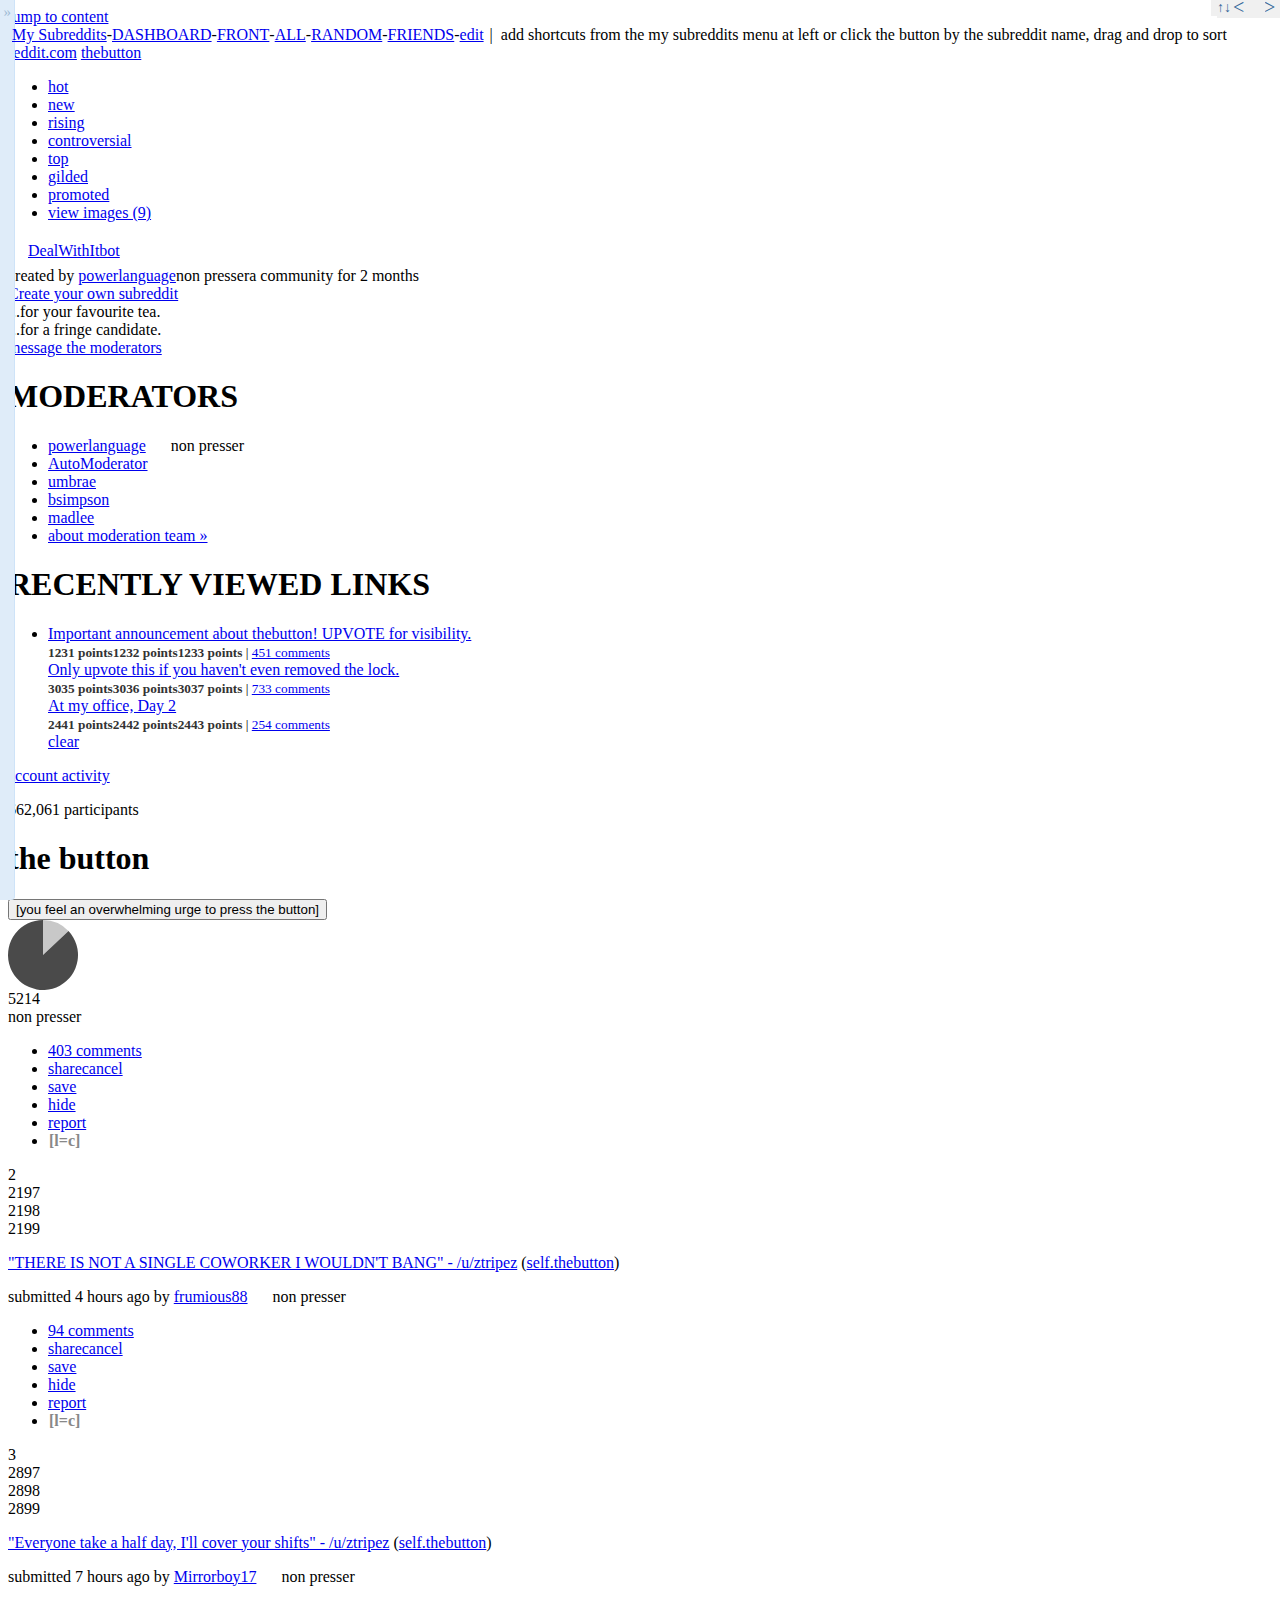
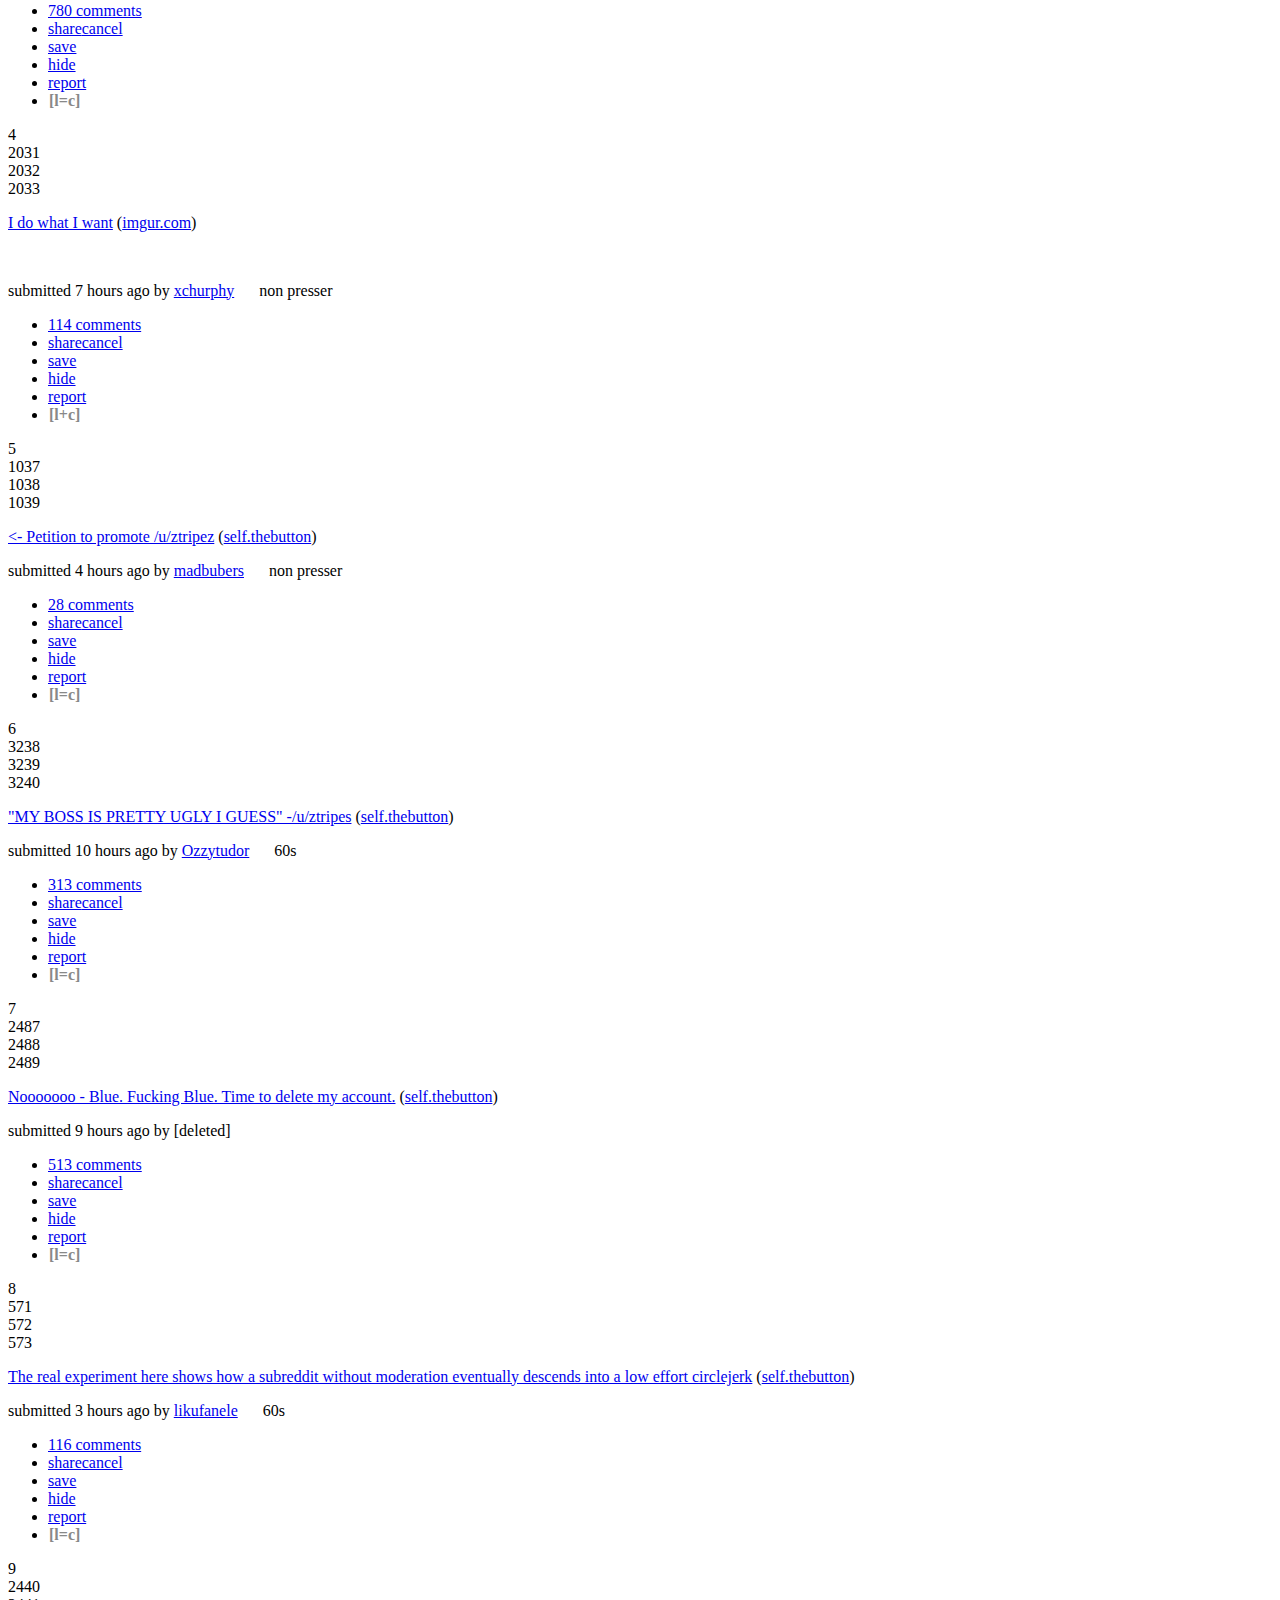
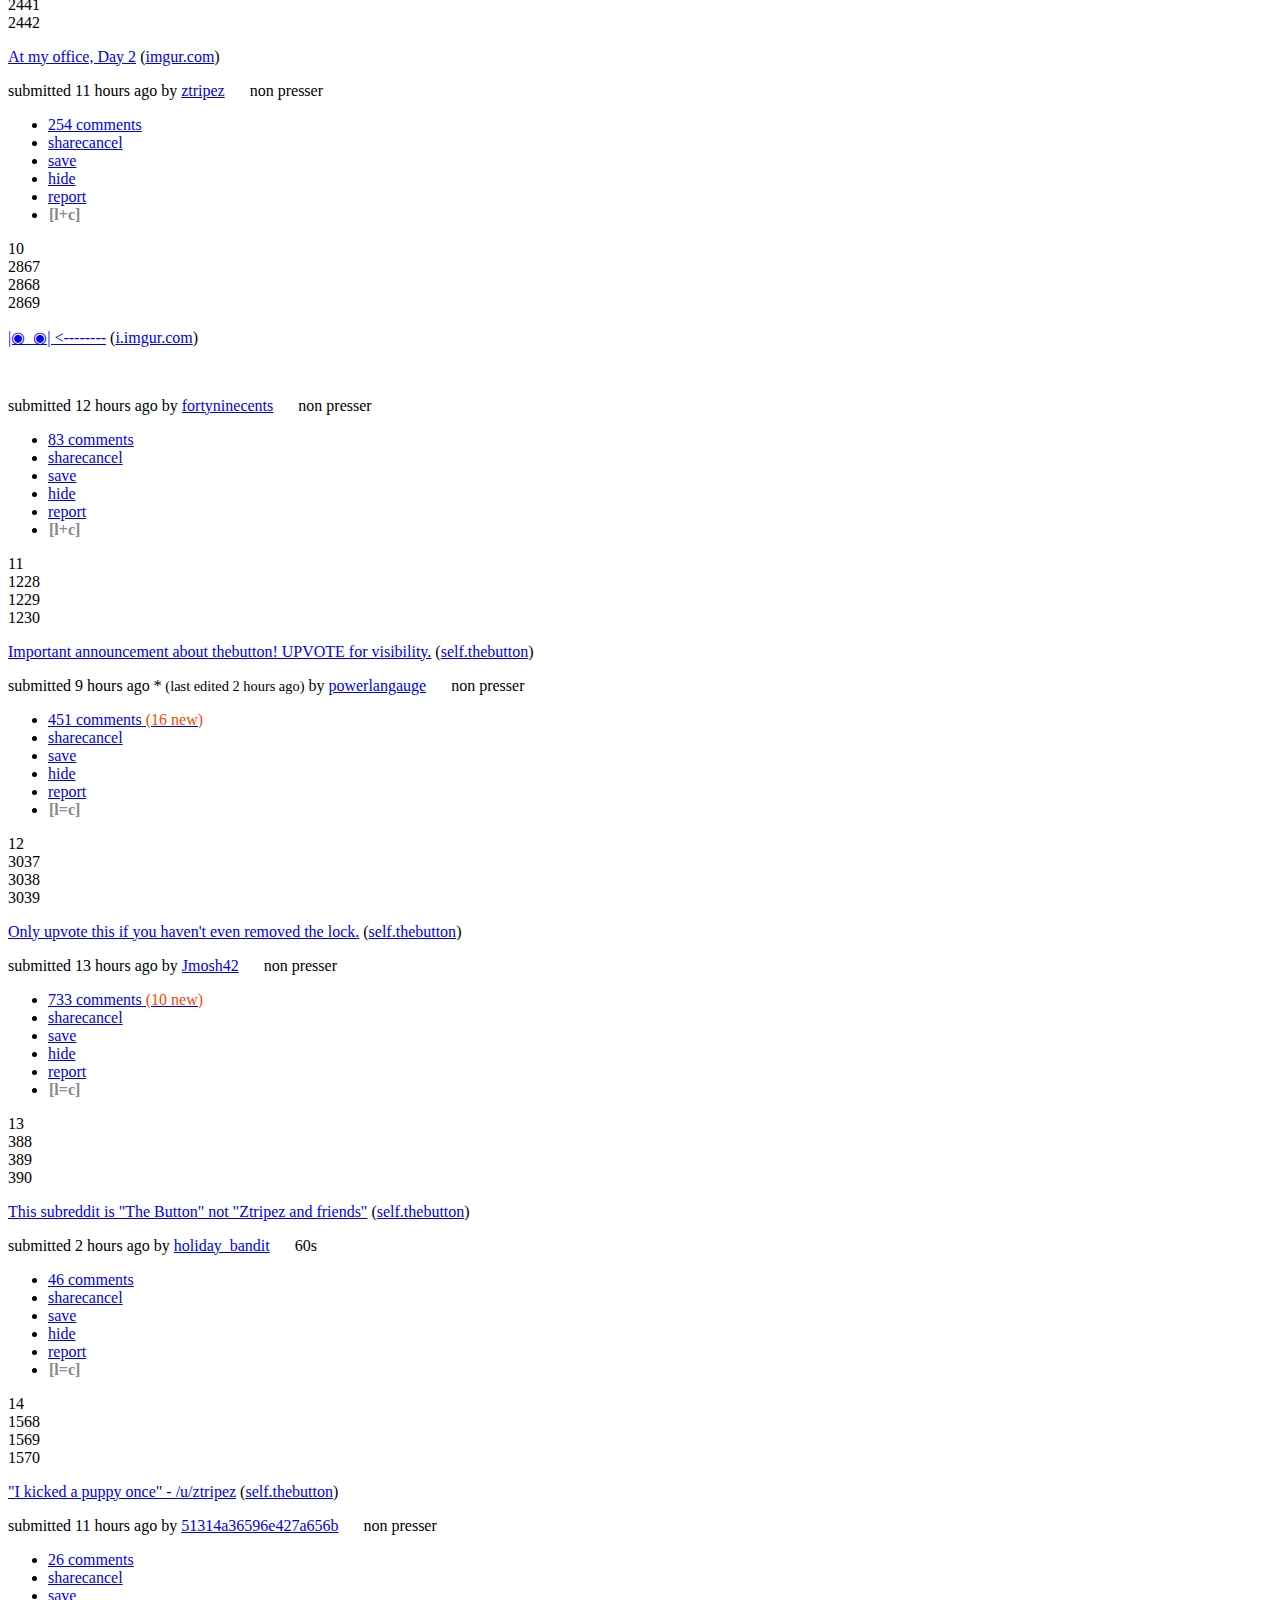
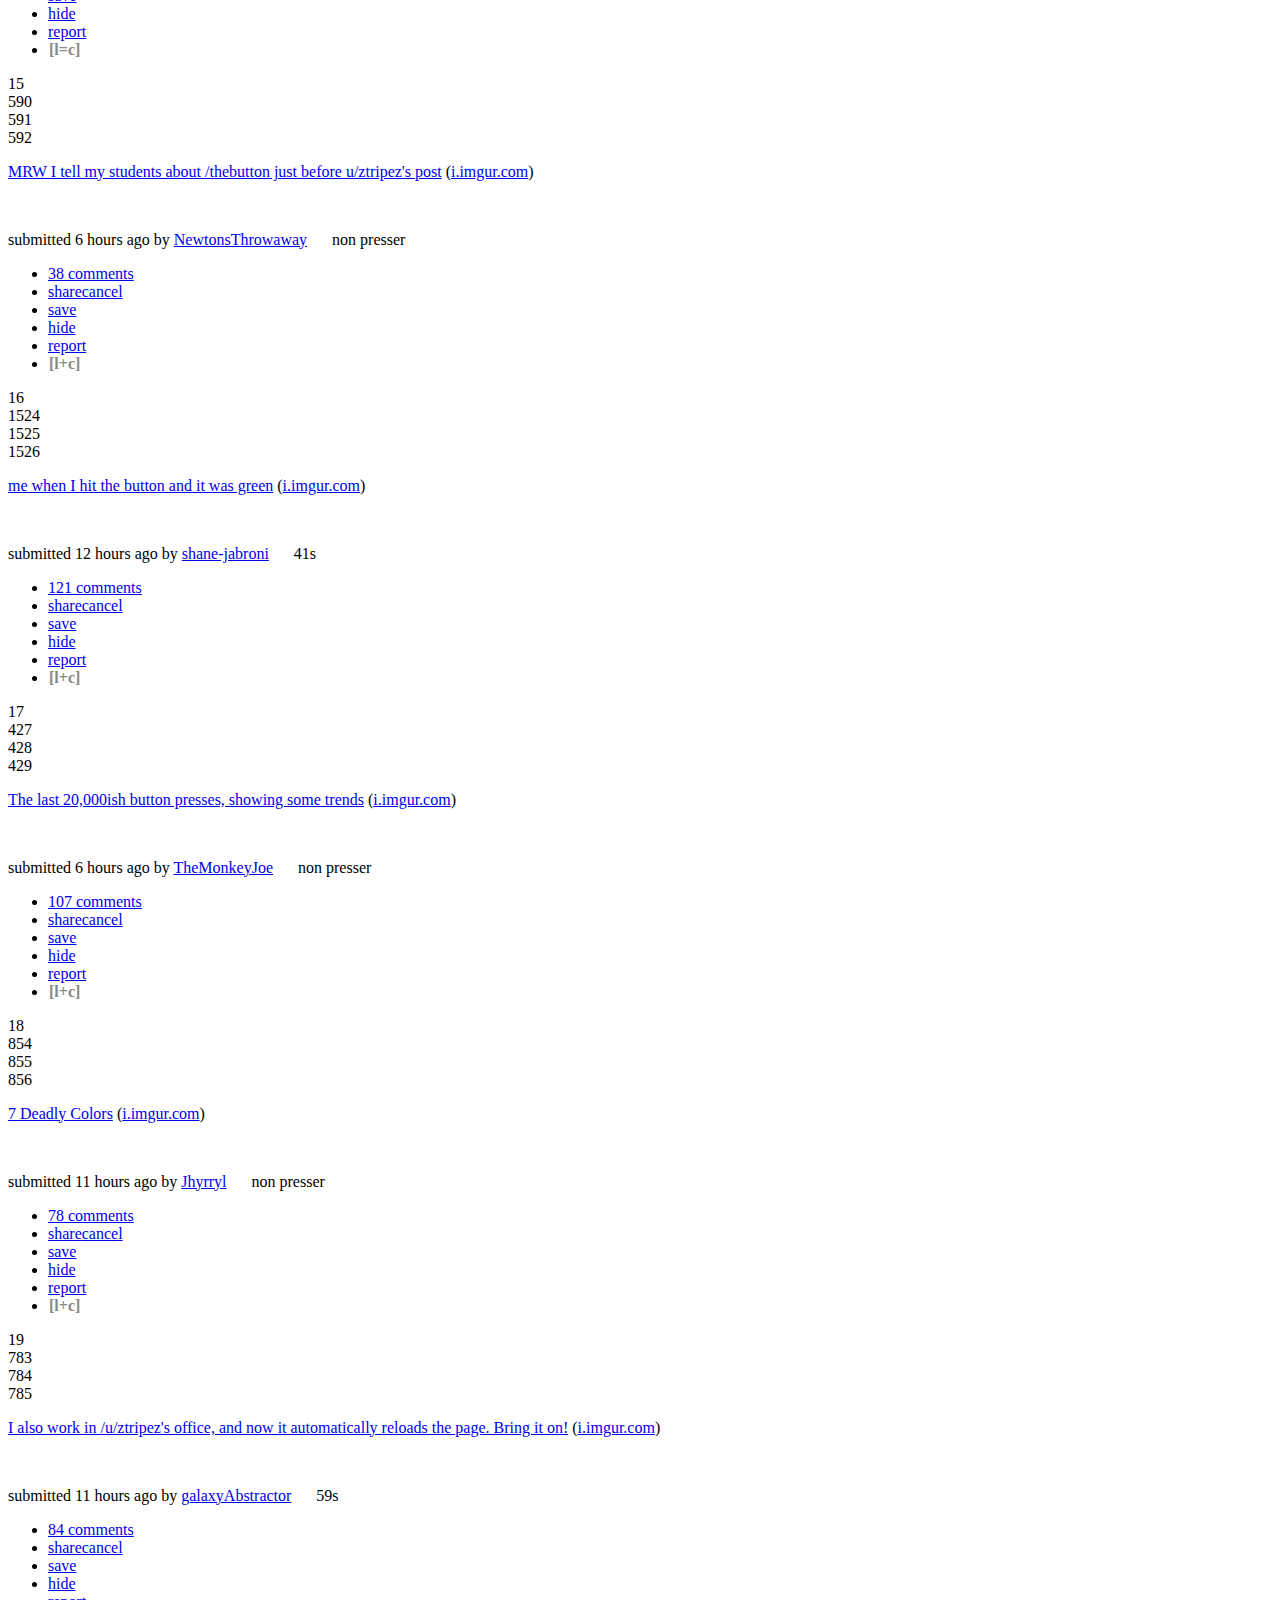
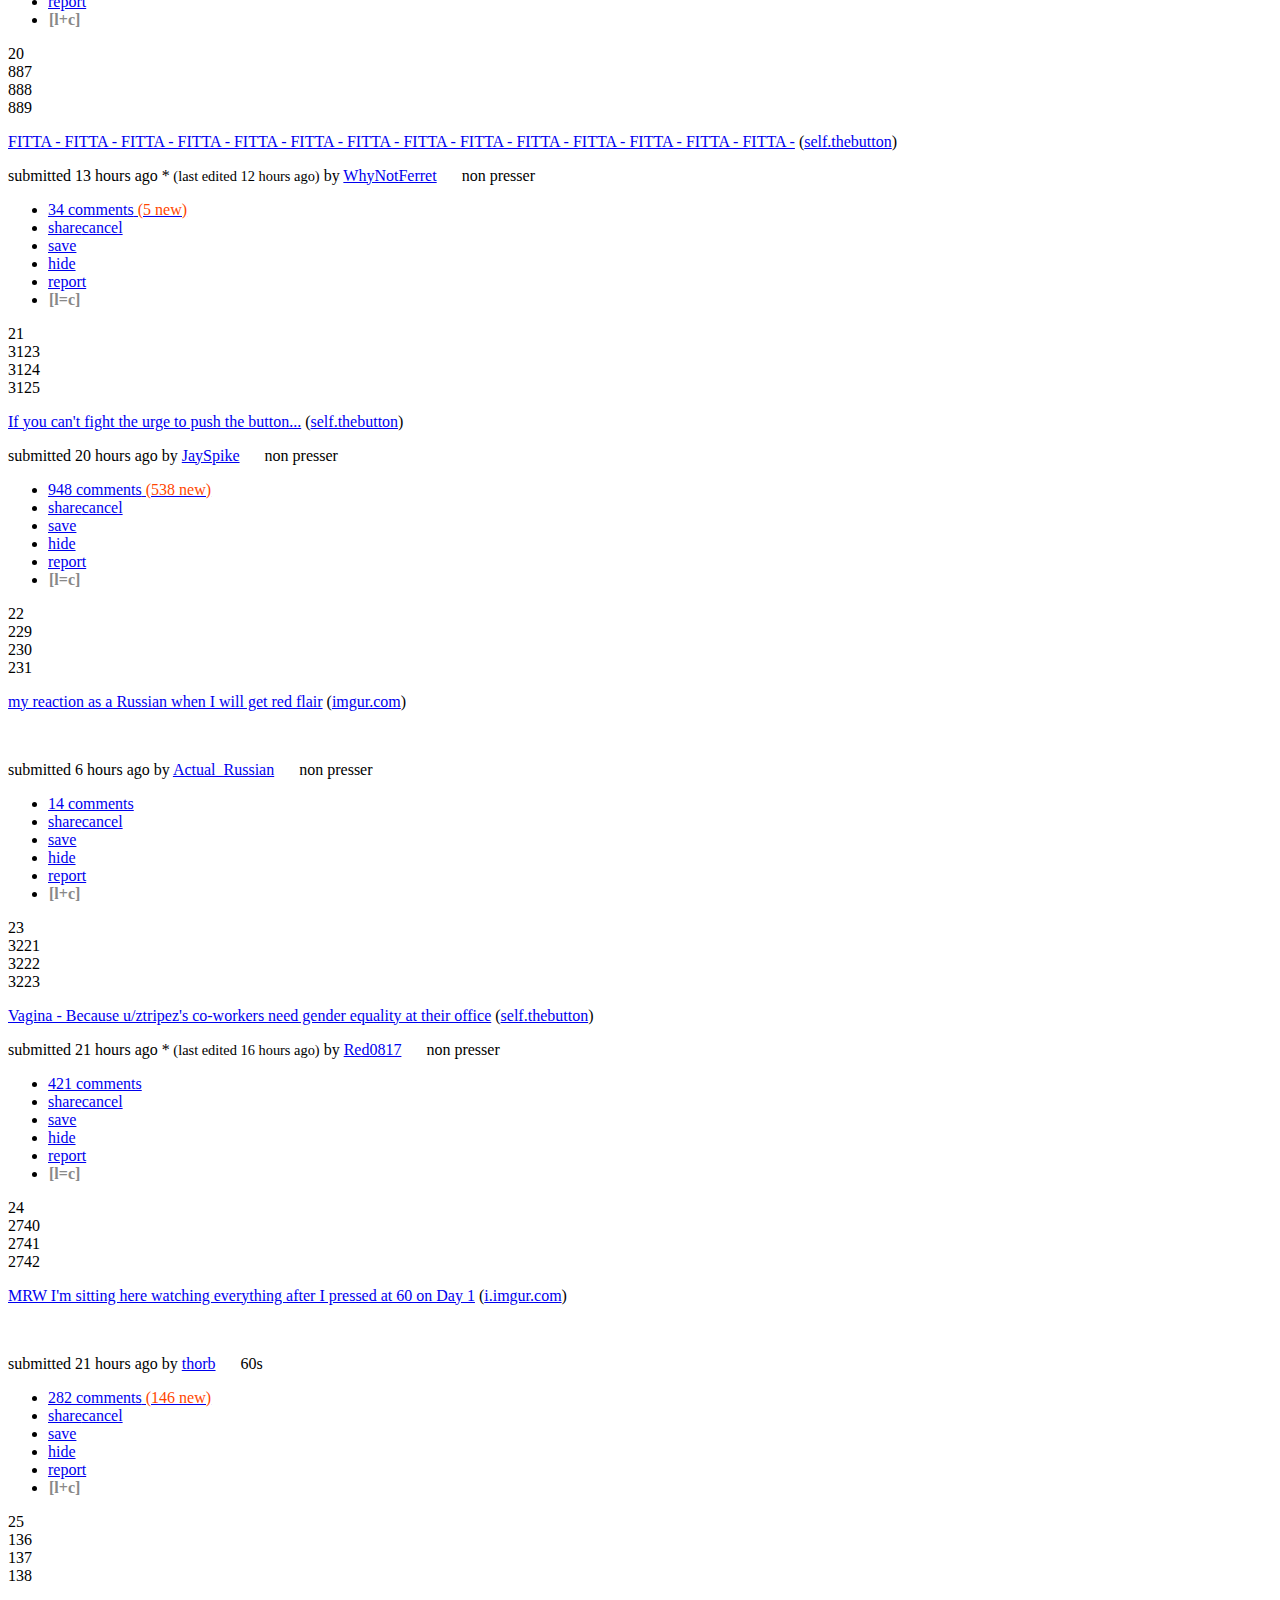
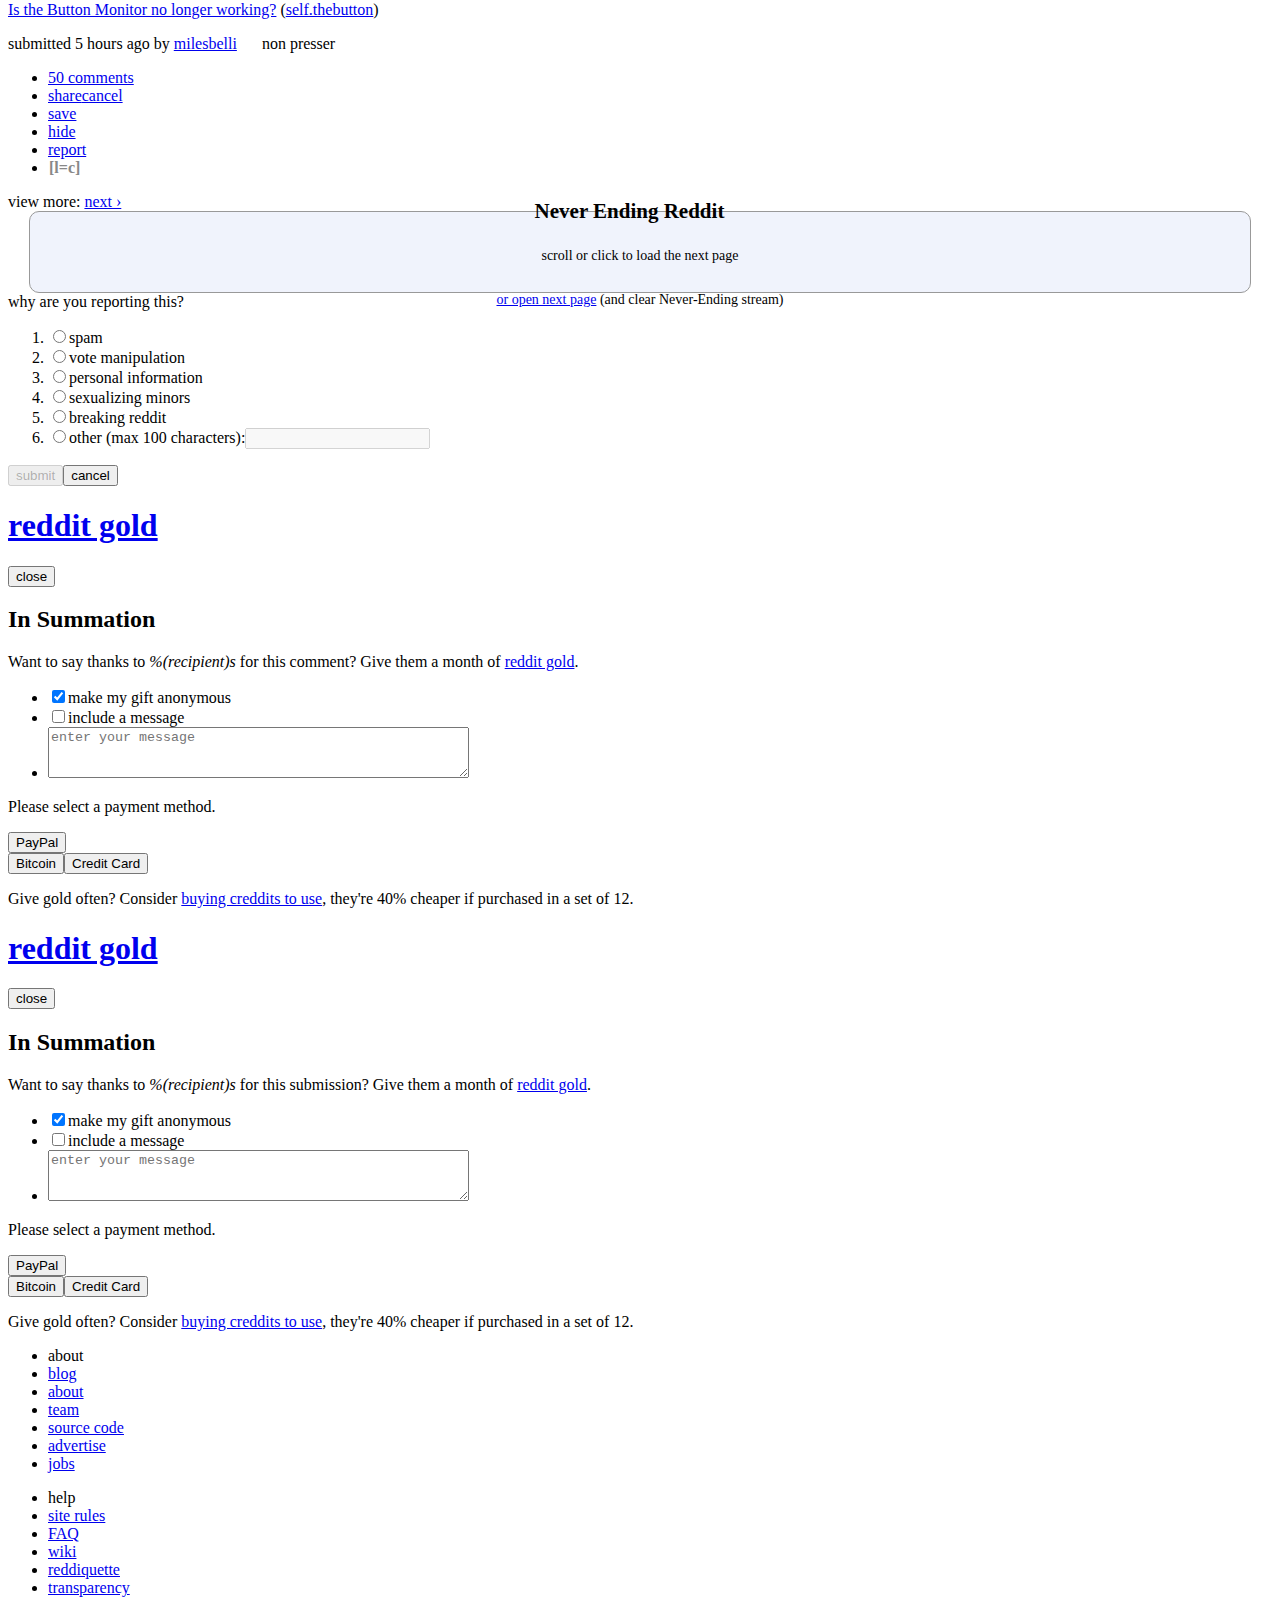
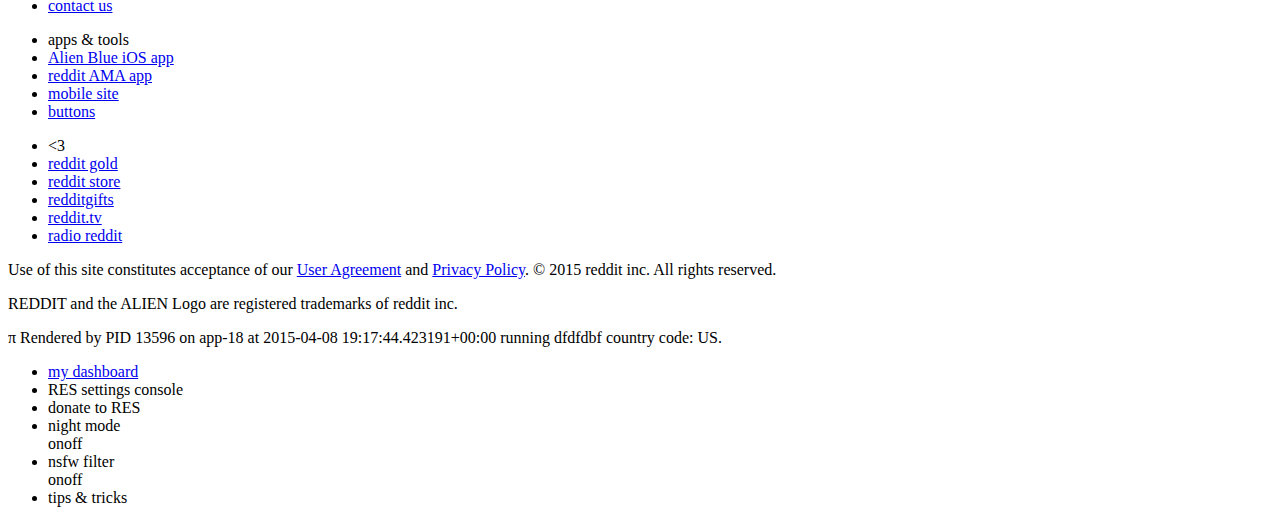
==== index.html @ 30ab78d7 "add everything" ====
<!DOCTYPE html>
<!-- saved from url=(0034)http://www.reddit.com/r/thebutton/ -->
<html xmlns="http://www.w3.org/1999/xhtml" lang="en" xml:lang="en" class=" js cssanimations csstransforms res res-v430 res-navTop"><head><meta http-equiv="Content-Type" content="text/html; charset=UTF-8"><title>the button</title><meta name="keywords" content=" reddit, reddit.com, vote, comment, submit "><meta name="description" content="reddit: the front page of the internet"><meta name="referrer" content="always"><link rel="alternate" media="only screen and (max-width: 640px)" href="http://i.reddit.com/r/thebutton/"><meta name="viewport" content="width=1024"><link rel="icon" href="[data-uri]" sizes="256x256" type="image/png"><link rel="shortcut icon" href="[data-uri]" type="image/png"><link rel="apple-touch-icon-precomposed" href="http://www.redditstatic.com/icon-touch.png"><link rel="alternate" type="application/rss+xml" title="RSS" href="http://www.reddit.com/r/thebutton/.rss"><link rel="stylesheet" type="text/css" href="./the button_files/reddit.efRvIj-ZfLg.css" media="all"><!--[if gte IE 8]><!--><!--<![endif]--><link rel="stylesheet" type="text/css" href="./the button_files/thebutton.i-G5y6pAHNE.css" media="all"><!--[if gte IE 9]><!--><script async="" src="http://www.google-analytics.com/analytics.js"></script><script type="text/javascript" async="" src="http://www.google-analytics.com/ga.js"></script><script type="text/javascript" src="./the button_files/reddit-init.en.tHdAYg2RZ2E.js"></script><style>.promotedlink,
{display:none !important;}</style><style type="text/css"></style><style>.comment .tagline { display: inline; }#userTaggerToolTip { display: none; position: absolute; width: 334px; height: 248px; }#userTaggerToolTip label { margin-top: 5px; clear: both; float: left; width: 110px; }#userTaggerToolTip input[type=text], #userTaggerToolTip select { margin-top: 5px; float: left; width: 195px; border: 1px solid #c7c7c7; border-radius: 3px; margin-bottom: 6px; }#userTaggerToolTip input[type=checkbox] { margin-top: 5px; float: left; }#userTaggerToolTip input[type=submit] { cursor: pointer; position: absolute; right: 16px; bottom: 16px; padding: 3px 5px; font-size: 12px; color: #fff; border: 1px solid #636363; border-radius: 3px; background-color: #5cc410; } #userTaggerToolTip .toggleButton { margin-top: 5px; margin-bottom: 5px; }#userTaggerClose { position: absolute; right: 7px; top: 7px; z-index: 11; }.ignoredUserComment { color: #CACACA; padding: 3px; font-size: 10px; }.ignoredUserPost { color: #CACACA; padding: 3px; font-size: 10px; }a.voteWeight { text-decoration: none; color: #369; }a.voteWeight:hover { text-decoration: none; }#authorInfoToolTip { display: none; position: absolute; min-width: 450px; z-index: 10001; }#authorInfoToolTip:before { content: ""; position: absolute; top: 10px; left: -26px; border-style: solid; border-width: 10px 29px 10px 0; border-color: transparent #c7c7c7; display: block; width: 0; z-index: 1; }#authorInfoToolTip:after { content: ""; position: absolute; top: 10px; left: -24px; border-style: solid; border-width: 10px 29px 10px 0; border-color: transparent #f0f3fc; display: block; width: 0; z-index: 1; }#authorInfoToolTip.right:before { content: ""; position: absolute; top: 10px; right: -26px; left: auto; border-style: solid; border-width: 10px 0 10px 29px; border-color: transparent #c7c7c7; display: block; width: 0; z-index: 1; }#authorInfoToolTip.right:after { content: ""; position: absolute; top: 10px; right: -24px; left: auto; border-style: solid; border-width: 10px 0 10px 29px; border-color: transparent #f0f3fc; display: block; width: 0; z-index: 1; }#authorInfoToolTip .authorFieldPair { clear: both; overflow: auto; margin-bottom: 12px; }#authorInfoToolTip .authorLabel { float: left; width: 140px; }#authorInfoToolTip .authorDetail { float: left; min-width: 240px; }#authorInfoToolTip .authorDetail a { display: block; max-width: 25em; text-overflow: ellipsis; overflow: hidden; white-space: nowrap; }#authorInfoToolTip .blueButton { float: right; margin-left: 8px; margin-top: 12px; }#authorInfoToolTip .redButton { float: right; margin-left: 8px; }#benefits { width: 200px; margin-left: 0; }#userTaggerToolTip #userTaggerVoteWeight { width: 30px; }.RESUserTagImage { display: inline-block; width: 16px; height: 8px; background-image: url("https://s3.amazonaws.com/b.thumbs.redditmedia.com/tBwwK20XXxtpgudWx1L7bDXla-iotv-JA0jgA0Y-FVs.png"); background-repeat: no-repeat; background-position: -16px -137px; }.userTagLink { display: inline-block; }.hoverHelp { margin-left: 3px; cursor: pointer; color: #369; text-decoration: underline; }.userTagLink.hasTag, #userTaggerPreview { display: inline-block; padding: 0 4px; border: 1px solid #c7c7c7; border-radius: 3px; }#userTaggerPreview { float: left; height: 16px; margin-bottom: 10px; }#userTaggerToolTip .toggleButton .toggleOn { background-color: #107ac4; color: #fff;  }#userTaggerToolTip .toggleButton.enabled .toggleOn { background-color: #ddd ; color: #636363; }#userTaggerToolTip .toggleButton.enabled .toggleOff { background-color: #d02020; color: #fff; }#userTaggerToolTip .toggleButton .toggleOff { background-color: #ddd; color: #636363; } #userTaggerTable th { -moz-user-select: none; -webkit-user-select: none; -o-user-select: none; user-select: none; }#userTaggerTable .deleteIcon {color:#999; cursor:pointer; }#userTaggerTable .deleteIcon:hover {color:#333;}.userTagged { margin-right: 5px; }				.RES-keyNav-activeElement, .commentarea .RES-keyNav-activeElement .md, .commentarea .RES-keyNav-activeElement.entry .noncollapsed { background-color: #F0F3FC !important; } 			.res-nightmode .RES-keyNav-activeElement, .res-nightmode .RES-keyNav-activeElement .usertext-body, .res-nightmode .RES-keyNav-activeElement .usertext-body .md, .res-nightmode .RES-keyNav-activeElement .usertext-body .md p, .res-nightmode .commentarea .RES-keyNav-activeElement .noncollapsed, .res-nightmode .RES-keyNav-activeElement .noncollapsed .md, .res-nightmode .RES-keyNav-activeElement .noncollapsed .md p { background-color: #373737 !important; color: #DDDDDD !important;} 			.res-nightmode .RES-keyNav-activeElement a.title:first-of-type {color: #DDDDDD !important; } 							.RES-keyNav-activeElement { outline: ; } 			.res-nightmode .RES-keyNav-activeElement { outline: ; } 			 				.entry { padding-right: 5px; } 				#keyHelp { display: none; position: fixed; height: 90%; overflow-y: auto; right: 20px; top: 20px; z-index: 1000; border: 2px solid #aaa; border-radius: 5px; width: 300px; padding: 5px; background-color: #fff; } 				#keyHelp th { font-weight: bold; padding: 2px; border-bottom: 1px dashed #ddd; } 				#keyHelp td { padding: 2px; border-bottom: 1px dashed #ddd; } 				#keyHelp td:first-child { width: 70px; } 				.keyNavAnnotation { font-size: 9px; position: relative; top: -6px; } 			 				#keyCommandLineWidget { font-size: 14px; display: none; position: fixed; top: 200px; left: 50%; margin-left: -275px; z-index: 100000110; width: 550px; border: 3px solid #555; border-radius: 10px; padding: 10px; background-color: #333; color: #CCC; opacity: 0.95; } 				#keyCommandInput { width: 240px; background-color: #999; margin-right: 10px; } 				#keyCommandInputTip { margin-top: 5px; color: #9F9; } 				#keyCommandInputTip ul { font-size: 11px; list-style-type: disc; }  				#keyCommandInputTip li { margin-left: 15px; }  				#keyCommandInputError { margin-top: 5px; color: red; font-weight: bold; } 				.redditSingleClick { color: #888; font-weight: bold; cursor: pointer; padding: 0 1px; }			.drop-choices .RES-sort-button { visibility: hidden; margin-left: 1em; float: right; opacity:0.25; }				.drop-choices form:hover .RES-sort-button { visibility: visible; }				.drop-choices .RES-sort-button:hover { visibility: visible; opacity:1;}			#NERModal { display: none; z-index: 999; position: fixed; top: 0; left: 0; right: 0; bottom: 0; background-color: #333; opacity: 0.6; }#NERContent { display: none; position: fixed; top: 40px; z-index: 1000; width: 720px; background-color: #FFF; color: #000; padding: 10px; font-size: 12px; }#NERModalClose { position: absolute; top: 3px; right: 3px; }#NERFail { min-height: 30px; width: 95%; font-size: 14px; border: 1px solid #999; border-radius: 10px; padding: 5px; text-align: center; bgcolor: #f0f3fc; cursor: auto; }#NERFail .nextprev { font-size: smaller; display: block; }#NERFail .nextprev a + a { margin-left: 2em; }.NERdupe p.title:after { color: #000; font-size: 10px; content: ' (duplicate from previous page)'; }.NERPageMarker { text-align: center; color: #7f7f7f; font-size: 14px; margin-top: 6px; margin-bottom: 6px; font-weight: normal; background-color: #f0f3fc; border: 1px solid #c7c7c7; border-radius: 3px; padding: 3px 0; }.content div.nav-buttons { display: none; } .content .nav-buttons .nextprev { display: none; } .NERdupe { opacity: 0.3; }#progressIndicator { width: 95%; height: 60px; display: flex; align-items: center; justify-content: center; flex-direction: column; margin: 0 auto; font-size: 14px; border: 1px solid #999; border-radius: 10px; padding: 10px; background-color: #f0f3fc; cursor: pointer; } #progressIndicator h2 { margin-bottom: .5em; }#progressIndicator .gearIcon { margin-left: 1em; }#progressIndicator .RESThrobber { margin-top: 10px; margin-bottom: 0; }#NREMailCount { margin-left: 0; float: left; margin-top: 3px;}#NREPause { margin-left: 2px; width: 16px; height: 16px; float: left; background-image: url("https://s3.amazonaws.com/b.thumbs.redditmedia.com/tBwwK20XXxtpgudWx1L7bDXla-iotv-JA0jgA0Y-FVs.png"); cursor: pointer; }#NREPause, #NREPause.paused.reversePause { background-position: -16px -192px; }#NREPause.paused, #NREPause.reversePause {  background-position: 0 -192px; }.RES-save { cursor: help; }body.res .side .spacer .titlebox div #CdyUE:before { display: none !important;  }body.res .side .spacer .titlebox div #label-CdyUE:before { display: none !important; }body.res .side .spacer .titlebox div #CdyUE:after { display: none !important;  }body.res .side .spacer .titlebox div #label-CdyUE:after { display: none !important; }.comment .md p > a:visited { color:#551a8b }.res .compressed .expando-button { display: block; }#header-bottom-right { height: auto; padding: 4px 4px 7px }#RESAccountSwitcherDropdown { min-width: 110px; width: auto; display: none; position: absolute; z-index: 1000; }#RESAccountSwitcherDropdown li { height: auto; line-height: 20px; padding: 2px 10px; }#RESAccountSwitcherIcon { cursor: pointer; margin-left: 3px; display: inline-block; width: 12px; vertical-align: middle; height: 16px; background-repeat: no-repeat; background-image: url([data-uri]); }#RESAccountSwitcherIconOverlay { cursor: pointer; position: absolute; display: none; width: 11px; height: 22px; background-position: 2px 3px; padding-left: 2px; padding-right: 2px; padding-top: 3px; border: 1px solid #369; border-bottom: 1px solid #5f99cf; background-color: #5f99cf; border-radius: 3px 3px 0 0; z-index: 100; background-repeat: no-repeat; background-image: url([data-uri]); }.RESFilterToggle { margin-right: 5px; color: white; background-image: url(https://redditstatic.s3.amazonaws.com/bg-button-add.png); cursor: pointer; text-align: center; width: 68px; font-weight: bold; font-size: 10px; border: 1px solid #444; padding: 1px 6px; border-radius: 3px 3px 3px 3px;  }.RESFilterToggle.remove { background-image: url(https://redditstatic.s3.amazonaws.com/bg-button-remove.png) }.RESFiltered { display: none !important; }.newComments { display: inline; color: orangered; }.RESSubscriptionButton { display: inline-block; margin-left: 15px; padding: 1px 0; text-align: center; width: 78px; font-weight: bold; cursor: pointer; color: #369; border: 1px solid #b6b6b6; border-radius: 3px; }td .RESSubscriptionButton { margin-left: 0; margin-right: 15px; } .RESSubscriptionButton.unsubscribe { color: orangered; }.RESSubscriptionButton:hover { background-color: #f0f3fc; }#newCommentsTable .deleteIcon {color:#999;cursor:pointer;} #newCommentsTable .deleteIcon:hover {color:#333;}.srOver { outline: 1px dashed black; }#sr-header-area { overflow-x: hidden; }#sr-header-area a { font-size: 100% !important; }#srList { position: absolute; top: 18px; left: 0; z-index: 9999; display: none; border: 1px solid black; background-color: #FAFAFA; width: auto; overflow-y: auto; }#srList tr { border-bottom: 1px solid gray; }#srList thead td { cursor: pointer; }#srList td { padding: 3px 8px; }#srList td.RESvisited, #srList td.RESshortcut { text-transform: none; }#srList td.RESshortcut {cursor: pointer;}#srList td a { width: 100%; display: block; }#srList tr:hover { background-color: #eef; }#srLeftContainer, #RESStaticShortcuts, #RESShortcuts, #srDropdown { display: inline; float: left; position: relative; z-index: 5; }#editShortcutDialog { display: none; z-index: 999; position: absolute; top: 25px; left: 5px; width: auto; padding: 10px; background: #f0f3fc; border: 1px solid #aaa; border-radius: 7px; font-size: 12px; color: #000; box-shadow: 2px 2px 7px rgba(0,0,0,.1); }#editShortcutDialog h3 { margin: 0 0 1em 0; }#editShortcutDialog .RESFormItem { clear: both; margin: 0 0 1em 0; }#editShortcutDialog .RESFieldItem { margin: 0 0 0 8em; }#editShortcutDialog label { clear: both; float: left; width: 8em; padding: 4px 0; }#editShortcutDialog input[type=text] { width: 270px; border: 1px solid #aaa; margin: 0; padding: 2px 0 2px 3px; font-size: 100% !important; box-sizing: border-box; }#editShortcutDialog input#shortcut-subreddit { width: 240px; }#editShortcutDialog #sortButton { border: 1px solid #aaa !important; border-right: none !important; border-radius: 3px 0 0 3px; background: rgb(230,230,230); color: #333 !important; margin: 0; padding: 2px 0 !important; text-align: center; cursor: pointer; display: inline-block !important; width: 30px !important; line-height: normal; box-shadow: none; font-size: 100% !important; }#editShortcutDialog .RESDescription { font-size: smaller; color: #666; width: 270px; }#editShortcutDialog #sortButton::-moz-focus-inner, #editShortcutDialog input#shortcut-subreddit::-moz-focus-inner { border: 0; padding: 0; }#editShortcutDialog [name=shortcut-save] { float: right; padding: 1px 6px; }#srLeftContainer { z-index: 4; padding-left: 4px; margin-right: 6px; }#srLeftContainer { z-index: 4; padding-left: 4px; margin-right: 6px; }#RESShortcutsViewport { width: auto; max-height: 20px; overflow: hidden; }#RESShortcuts { z-index: 6; white-space: nowrap; overflow-x: hidden; padding-left: 2px; }#RESSubredditGroupDropdown { display: none; position: absolute; z-index: 99999; padding: 3px; background-color: #F0F0F0; border-left: 1px solid black; border-right: 1px solid black; border-bottom: 1px solid black; }#RESSubredditGroupDropdown li { padding-left: 3px; padding-right: 3px; margin-bottom: 2px; }#RESSubredditGroupDropdown li:hover { background-color: #F0F0FC; }#RESShortcutsEditContainer { width: 69px; position: absolute; right: 0; top: 0; z-index: 999; background-color: #f0f0f0; height: 16px; user-select: none; -webkit-user-select: none; -moz-user-select: none; }#RESShortcutsRight { right: 0; }#RESShortcutsEditContainer .res-icon { font-size: 14px; }#RESShortcutsAdd { right: 15px; }#RESShortcutsLeft { right: 31px; }#RESShortcutsSort { right: 47px; }#RESShortcutsSort, #RESShortcutsRight, #RESShortcutsLeft, #RESShortcutsAdd, #RESShortcutsTrash { width: 16px; cursor: pointer; background: #F0F0F0; font-size: 20px; color: #369; height: 18px; line-height: 15px; position: absolute; top: 0; z-index: 999; background-color: #f0f0f0; user-select: none; -webkit-user-select: none; -moz-user-select: none; }#RESShortcutsSort { font-size: 14px; }#RESShortcutsTrash { display: none; font-size: 17px; width: 16px; cursor: pointer; right: 15px; height: 16px; position: absolute; top: 0; z-index: 1000; user-select: none; -webkit-user-select: none; -moz-user-select: none; }.srSep { margin-left: 6px; }.RESshortcutside { margin-right: 5px; margin-top: 2px; color: white; background-image: url(https://redditstatic.s3.amazonaws.com/bg-button-add.png); cursor: pointer; text-align: center; width: 68px; font-weight: bold; font-size: 10px; border: 1px solid #444; padding: 1px 6px; border-radius: 3px 3px 3px 3px; }.RESshortcutside.remove { background-image: url(https://redditstatic.s3.amazonaws.com/bg-button-remove.png) }.RESshortcutside:hover { background-color: #f0f0ff; }h1.redditname { overflow: auto; }.sortAsc, .sortDesc { float: right; background-image: url("https://s3.amazonaws.com/b.thumbs.redditmedia.com/tBwwK20XXxtpgudWx1L7bDXla-iotv-JA0jgA0Y-FVs.png"); width: 12px; height: 12px; background-repeat: no-repeat; }.sortAsc { background-position: 0 -149px; }.sortDesc { background-position: -12px -149px; }#RESShortcutsAddFormContainer { display: none; position: absolute; width: 290px; padding: 2px; right: 0; top: 21px; z-index: 10000; background-color: #f0f3fc; border: 1px solid #c7c7c7; border-radius: 3px; font-size: 12px; color: #000; }#RESShortcutsAddFormContainer  a { font-weight: bold; }#newShortcut { width: 130px; }#displayName { width: 130px; }#shortCutsAddForm { padding: 5px; }#shortCutsAddForm div { font-size: 10px; margin-bottom: 10px; }#shortCutsAddForm label { display: inline-block; width: 100px; }#shortCutsAddForm input[type=text] { width: 170px; margin-bottom: 6px; }#addSubreddit { float: right; cursor: pointer; padding: 3px 5px; font-size: 12px; color: #fff; border: 1px solid #636363; border-radius: 3px; background-color: #5cc410; }#sr-header-area a.RESShortcutsCurrentSub, #RESSubredditGroupDropdown .RESShortcutsCurrentSub a { color: orangered !important; font-weight: bold; }#srLeftContainer, #RESShortcutsViewport, #RESShortcutsEditContainer{max-height:18px;}#RESSubredditGroupDropdown { margin-left: -5px; }#RESSubredditGroupDropdown li + .RESShortcutsEditButtons { margin-top: 5px; border-top: 1px #555 dashed; padding-top: 5px; }#RESSubredditGroupDropdown .RESShortcutsEditButtons .res-icon { color: black; font-size: 12px; }#RESSubredditGroupDropdown .RESShortcutsEditButtons .edit { margin-left: -4px; }#RESSubredditGroupDropdown .RESShortcutsEditButtons .delete { float: right; margin-left: 8px; margin-right: -4px }#RESSubredditGroupDropdown .shortcutSuffix { opacity:0.4; }#RESSubredditGroupDropdown a:hover .shortcutSuffix { opacity:0.6; }.res-help { cursor: help; }.res-help #resHelp { cursor: default; }.subredditInfoToolTip .subredditLabel { float: left; width: 140px; margin-bottom: 12px; }.subredditInfoToolTip .subredditDetail { float: left; width: 240px; margin-bottom: 12px; }.subredditInfoToolTip .blueButton { float: right; margin-left: 8px; }.subredditInfoToolTip .redButton { float: right; margin-left: 8px; }body:not(.loggedin) #clearUserInfoCache ~ .optionDescription:before, body:not(.loggedin) #clearSubreddits ~ .optionDescription:before{content: "Functionality only for logged in users - ";color:#f00;font-weight:bold}.md th { cursor: pointer; }.sort-asc:after { content: " ▴" }.sort-desc:after { content: " ▾" }</style><!--<![endif]--><!--[if lt IE 9]><script type="text/javascript" src="//www.redditstatic.com/reddit-init-legacy.en.phpKFWauoq4.js"></script><![endif]--><script type="text/javascript" id="config">r.setup({"thebutton_websocket": "wss://wss.redditmedia.com/thebutton?h=adcd04a9b8b3cdb927a3f483d7ba617ee9124de2&e=1428607064", "ajax_domain": "www.reddit.com", "server_time": 1428520664.0, "post_site": "thebutton", "clicktracker_url": "//pixel.redditmedia.com/click", "renderstyle": "html", "modhash": "9riq6ob91r4b040cd9eaba4afda10382bfc70ad82e9e9bab26", "stats_domain": "https://stats.redditmedia.com", "store_visits": false, "anon_eventtracker_url": "//pixel.redditmedia.com/pixel/of_diversity.png", "cur_domain": "reddit.com", "comment_embed_scripts": ["https://www.redditstatic.com/comment-embed.js"], "send_logs": true, "gold": false, "is_sponsor": false, "pageInfo": {"actionName": "hot.GET_listing", "verification": "adfad553bf3b6c42e703170c536073e9c1f952f0"}, "uitracker_url": "//pixel.redditmedia.com/pixel/of_discovery.png", "https_forced": false, "https_endpoint": "https://www.reddit.com", "user_id": 32014968, "eventtracker_url": "//pixel.redditmedia.com/pixel/of_delight.png", "extension": null, "status_msg": {"fetching": "fetching title...", "loading": "loading...", "submitting": "submitting..."}, "is_fake": false, "logged": "DealWithItbot", "stats_sample_rate": "5", "new_window": false, "over_18": true, "vote_hash": "6BsF+9fxs5ZCMQ3qvEt/bPbcGfuVrALWopezFsCk3HxrZFZoPTbT77T2ujpFrY8fEuI72sxiY9tZFztVrur2od+asbcaBUFLPnHWKd7MQmgCnyX/3TVYIYr2jEZltAVYhzuWcLbe0HeluIaHKimSpSLcW/Pi0VcRky4+IXHPfU2wN7GuZi/bZdo=", "has_subscribed": true, "debug": false, "static_root": "//www.redditstatic.com", "adtracker_url": "//pixel.redditmedia.com/pixel/of_doom.png"})</script><script type="text/javascript">reddit.cur_site = "t5_36buk";</script><style type="text/css">/* Custom css: use this block to insert special translation-dependent css in the page header */</style><script type="text/javascript">(function() { var loggedOutParams = ''; var url = '//pixel.redditmedia.com/pixel/of_destiny.png?v=Sq1M7XV0dtE9KJfizh0f40Bd%2FG2mPOOGSdyEOaS3htF94qhyVQtTbj1t0NjtaZA5Qnm8Wc%2BiDMw%3D' + loggedOutParams; var cachebuster = Math.round(Math.random() * 2147483647); var cachebustedUrl = url + "&r=" + cachebuster; var img = new Image(); img.src = cachebustedUrl; })();</script><script type="text/javascript">window.user_type = 'loggedin'; window.is_gold_page = 'False'.toLowerCase() === 'true';</script><script type="text/javascript">var _gaq = _gaq || []; _gaq.push( ['_require', 'inpage_linkid', '//www.google-analytics.com/plugins/ga/inpage_linkid.js'], ['_setAccount', 'UA-12131688-1'], ['_setDomainName', 'reddit.com'], ['_setCustomVar', 1, 'site', 'thebutton', 3], ['_setCustomVar', 2, 'srpath', 'thebutton-GET_listing', 3], ['_setCustomVar', 3, 'usertype', user_type, 2], ['_setCustomVar', 4, 'uitype', 'web', 3], ['_setSampleRate', '50'], ['_trackPageview'] ); (function() { var ga = document.createElement('script'); ga.type = 'text/javascript'; ga.async = true; ga.src = ('https:' == document.location.protocol ? 'https://ssl' : 'http://www') + '.google-analytics.com/ga.js'; var s = document.getElementsByTagName('script')[0]; s.parentNode.insertBefore(ga, s); })();</script><script type="text/javascript">(function(i,s,o,g,r,a,m){i['GoogleAnalyticsObject']=r;i[r]=i[r]||function(){ (i[r].q=i[r].q||[]).push(arguments)},i[r].l=1*new Date();a=s.createElement(o), m=s.getElementsByTagName(o)[0];a.async=1;a.src=g;m.parentNode.insertBefore(a,m) })(window,document,'script','//www.google-analytics.com/analytics.js','_ga'); window._ga('create', 'UA-12131688-9', { 'name': 'goldTracker', 'cookieDomain': 'reddit.com', '1': 'thebutton', '2': 'thebutton-GET_listing', '3': window.user_type, '4': 'web', 'sampleRate': 100 }); if (window.is_gold_page) { window._ga('goldTracker.send', 'pageview'); }</script><style>
			#quickMessage { display: none; position: fixed; top: 0; bottom: 0; left: 0; right: 0; background-color: rgba(0, 0, 0, 0.74902); z-index: 2000; }
			#quickMessageDialog { position: fixed; top: 20%; left: 25%; width: 50%; z-index: 100001; }
			#quickMessageDialog .gearIcon { float: right; margin-right: 40px; }
			#quickMessageDialog label { margin-top: 9px; clear: both; float: left; }
			#quickMessageDialog input[type=text], #quickMessageDialog textarea { margin-top: 5px; width: calc(100% - 70px); float: right; border: 1px solid #c7c7c7; border-radius: 3px; margin-bottom: 6px; padding: 3px; }
			#quickMessageDialog select { margin-top: 5px; width: calc(100% - 63px); float: right; border: 1px solid #c7c7c7; border-radius: 3px; margin-bottom: 6px; padding: 3px; }
			#quickMessageDialog textarea { resize: vertical; min-height: 100px; }
			#quickMessageDialog input[type=button] { cursor: pointer; position: absolute; right: 16px; bottom: 16px; padding: 3px 5px; font-size: 12px; color: #fff; border: 1px solid #636363; border-radius: 3px; background-color: #5cc410; }
			#quickMessageDialog .clear { margin-bottom: 10px; }

		.edited-timestamp[title]:after{content:" (" attr(title) ")";font-size: 90%;}#mail { top: 2px; min-width: 16px !important; width: auto !important; background-repeat: no-repeat !important; line-height: 8px !important; }#mail.havemail { top: 2px !important; }#mail.havemail { top: 0; }.message-count { display: none; }#NREFloat { position: fixed; top: 10px; right: 10px; display: none; }#NREMail { width: 16px; height: 12px; float: left; margin-top: 4px; background: center center no-repeat; }#NREMail.nohavemail { background-image: url(https://redditstatic.s3.amazonaws.com/mailgray.png); }#NREMail.havemail { background-image: url(https://redditstatic.s3.amazonaws.com/mail.png); }.res-colorblind #NREMail.havemail { background-image: url(http://thumbs.reddit.com/t5_2s10b_5.png); }			.thing .tagline .author.submitter { 				color: #FFFFFF !important; 				font-weight: bold; 				padding: 0 2px 0 2px; 				border-radius: 3px; 				background-color:#0055DF !important; 			} 			.thing .tagline .collapsed .author.submitter { 				color: white !important; 				background-color: #AAA !important; 			} 			.thing .tagline .author.submitter:hover {				background-color: #4E7EAB !important; 				text-decoration: none !important; 			}			.thing .tagline .author.friend { 				color: #FFFFFF !important; 				font-weight: bold; 				padding: 0 2px 0 2px; 				border-radius: 3px; 				background-color:#FF4500 !important; 			} 			.thing .tagline .collapsed .author.friend { 				color: white !important; 				background-color: #AAA !important; 			} 			.thing .tagline .author.friend:hover {				background-color: #B33000 !important; 				text-decoration: none !important; 			}			.thing .tagline .author.moderator { 				color: #FFFFFF !important; 				font-weight: bold; 				padding: 0 2px 0 2px; 				border-radius: 3px; 				background-color:#228822 !important; 			} 			.thing .tagline .collapsed .author.moderator { 				color: white !important; 				background-color: #AAA !important; 			} 			.thing .tagline .author.moderator:hover {				background-color: #134913 !important; 				text-decoration: none !important; 			}			.thing .tagline .author.admin { 				color: #FFFFFF !important; 				font-weight: bold; 				padding: 0 2px 0 2px; 				border-radius: 3px; 				background-color:#FF0011 !important; 			} 			.thing .tagline .collapsed .author.admin { 				color: white !important; 				background-color: #AAA !important; 			} 			.thing .tagline .author.admin:hover {				background-color: #B3000C !important; 				text-decoration: none !important; 			}.lightOn { background-position: 0 -96px; }.lightOff { background-position: 0 -108px; }#header-bottom-right { top: 19px; border-radius: 0 0 0 3px; bottom: auto;  }.beta-notice { top: 48px; }#userbarToggle { min-height: 22px; position: absolute; top: auto; bottom: 0; left: -5px; width: 16px; padding-right: 3px; height: 100%; font-size: 15px; border-radius: 4px 0; color: #a1bcd6; display: inline-block; background-color: #dfecf9; border-right: 1px solid #cee3f8; cursor: pointer; text-align: right; line-height: 24px; }#userbarToggle.userbarShow { min-height: 26px; }#header-bottom-right #userbarToggle + * { margin-left: 16px; }#userbarToggle.userbarShow { left: -12px; }.res-navTop #userbarToggle.userbarShow { top: 0; bottom: auto; }.RESDashboardToggle { margin-right: 5px; color: white; background-image: url(https://redditstatic.s3.amazonaws.com/bg-button-add.png); cursor: pointer; text-align: center; width: 68px; font-weight: bold; font-size: 10px; border: 1px solid #444; padding: 1px 6px; border-radius: 3px 3px 3px 3px;  }.RESDashboardToggle.remove { background-image: url(https://redditstatic.s3.amazonaws.com/bg-button-remove.png) }.RESDashboardToggle {}#searchexpando .searchexpando-submit { text-align:center; }.res-flairSearch { cursor: pointer; position: relative; } .linkflairlabel.res-flairSearch a { position: absolute; top: 0; left: 0; right: 0; bottom: 0; }span.score { font-weight: bold; color: #333; }.comment.controversial>.entry .score:after { color: #cc0000; }</style><link href="./the button_files/tooltip.css" rel="stylesheet" type="text/css"></head><body class="listing-page loggedin hot-page res res-v430 res-navTop"><div id="header" role="banner"><a tabindex="1" href="http://www.reddit.com/r/thebutton/#content" id="jumpToContent">jump to content</a><div id="sr-header-area"><div id="srLeftContainer" class="sr-bar"><div id="srDropdown"><div id="srDropdownContainer"><a href="javascript:void(0)">My Subreddits</a></div></div><div id="RESStaticShortcuts"><span class="separator">-</span><a id="RESDashboardLink" class="subbarlink undefined" href="http://www.reddit.com/r/Dashboard/">DASHBOARD</a><span class="separator">-</span><a class="subbarlink undefined" href="http://www.reddit.com/">FRONT</a><span class="separator">-</span><a class="subbarlink undefined" href="http://www.reddit.com/r/all/">ALL</a><span class="separator">-</span><a class="subbarlink" href="http://www.reddit.com/r/random/">RANDOM</a><span class="separator">-</span><a class="subbarlink undefined" href="http://www.reddit.com/r/friends/">FRIENDS</a><span class="separator">-</span><a class="subbarlink" href="http://www.reddit.com/r/thebutton/#!settings/subredditManager">edit</a></div><span class="srSep">|</span></div><div id="RESShortcutsViewport"><div id="RESShortcuts" class="sr-bar" style="text-transform: none;">add shortcuts from the my subreddits menu at left or click the button by the subreddit name, drag and drop to sort</div></div><div id="RESShortcutsEditContainer"><div id="RESShortcutsSort" title="sort subreddit shortcuts">↑↓</div><div id="RESShortcutsRight">&gt;</div><div id="RESShortcutsAdd" class="res-icon" title="add shortcut"></div><div id="RESShortcutsTrash" class="res-icon"></div><div id="RESShortcutsLeft">&lt;</div></div></div><div id="header-bottom-left"><a href="http://www.reddit.com/" id="header-img" class="default-header" title="">reddit.com</a>&nbsp;<span class="hover pagename redditname"><a href="./the button_files/the button.html">thebutton</a></span><ul class="tabmenu "><li class="selected"><a href="./the button_files/the button.html" class="choice">hot</a></li><li><a href="http://www.reddit.com/r/thebutton/new/" class="choice">new</a></li><li><a href="http://www.reddit.com/r/thebutton/rising/" class="choice">rising</a></li><li><a href="http://www.reddit.com/r/thebutton/controversial/" class="choice">controversial</a></li><li><a href="http://www.reddit.com/r/thebutton/top/" class="choice">top</a></li><li><a href="http://www.reddit.com/r/thebutton/gilded/" class="choice">gilded</a></li><li><a href="http://www.reddit.com/r/thebutton/ads/" class="choice">promoted</a></li><li><a href="http://www.reddit.com/r/thebutton/#" id="viewImagesButton">view images (9)</a></li></ul></div><div id="header-bottom-right" class="res-navTop"><div id="userbarToggle" title="Toggle Userbar" class="userbarHide">»</div><span class="user"><a href="http://www.reddit.com/user/DealWithItbot/" style="margin-right: 2px;">DealWithItbot</a>


</div>
</div></form><div class="bottom">created by <a href="http://www.reddit.com/user/powerlanguage" class="author may-blank id-t2_5wqa4">powerlanguage</a><span class="flair flair-no-press" title="non presser">non presser</span><span class="userattrs"></span><span class="age">a community for <time title="Tue Feb 3 21:56:36 2015 UTC" datetime="2015-02-03T13:56:36-08:00">2 months</time></span></div><div class="clear"></div></div></div><div class="spacer"><iframe id="ad_main" frameborder="0" scrolling="no" name="ad_main" src="./the button_files/saved_resource.html" width="0" height="0" style="display: none !important; visibility: hidden !important; opacity: 0 !important;"></iframe><script type="text/javascript">$(function() { var ad = $("#ad_main"); if(!ad.length || ad.height() == 0 || ad.width() == 0 || ad.offset().left == 0) { $(".footer").append("<img alt='' src='//pixel.redditmedia.com/pixel/of_defenestration.png?hash=adblock0e31bc319d5b5882b0cddf147f4ce1da5ac9c731&id=adblock&random=" + Math.random()*10000000000000000 + "'/>"); $(window).trigger('adBlockEnabled', true) } else { $(window).trigger('adBlockEnabled', false) } });</script></div><div class="spacer"><div class="sidebox create"><div class="morelink"><a href="http://www.reddit.com/subreddits/create" class="login-required" target="_top">Create your own subreddit</a><div class="nub"></div></div><div class="spacer"><a href="http://www.reddit.com/subreddits/create" class="login-required"></a><div class="subtitle">...for your favourite tea.</div><div class="subtitle">...for a fringe candidate.</div></div></div></div><div class="spacer"><div class="sidecontentbox "><a class="helplink" href="http://www.reddit.com/message/compose?to=%2Fr%2Fthebutton">message the moderators</a><div class="title"><h1>MODERATORS</h1></div><ul class="content"><li><a href="http://www.reddit.com/user/powerlanguage" class="author may-blank id-t2_5wqa4 userTagged">powerlanguage</a><span class="RESUserTag"><a class="userTagLink RESUserTagImage" username="powerlanguage" title="set a tag" href="javascript:void(0)"></a></span> <a href="javascript:void(0)" class="voteWeight" style="display: none;">[vw]</a><span class="flair flair-no-press" title="non presser">non presser</span><span class="userattrs"></span></li><li><a href="http://www.reddit.com/user/AutoModerator" class="author may-blank id-t2_6l4z3 userTagged">AutoModerator</a><span class="RESUserTag"><a class="userTagLink RESUserTagImage" username="automoderator" title="set a tag" href="javascript:void(0)"></a></span> <a href="javascript:void(0)" class="voteWeight" style="display: none;">[vw]</a><span class="userattrs"></span></li><li><a href="http://www.reddit.com/user/umbrae" class="author may-blank id-t2_1jsxv userTagged">umbrae</a><span class="RESUserTag"><a class="userTagLink RESUserTagImage" username="umbrae" title="set a tag" href="javascript:void(0)"></a></span> <a href="javascript:void(0)" class="voteWeight" style="display: none;">[vw]</a><span class="userattrs"></span></li><li><a href="http://www.reddit.com/user/bsimpson" class="author may-blank id-t2_3c639 userTagged">bsimpson</a><span class="RESUserTag"><a class="userTagLink RESUserTagImage" username="bsimpson" title="set a tag" href="javascript:void(0)"></a></span> <a href="javascript:void(0)" class="voteWeight" style="display: none;">[vw]</a><span class="userattrs"></span></li><li><a href="http://www.reddit.com/user/madlee" class="author may-blank id-t2_3q98d userTagged">madlee</a><span class="RESUserTag"><a class="userTagLink RESUserTagImage" username="madlee" title="set a tag" href="javascript:void(0)"></a></span> <a href="javascript:void(0)" class="voteWeight" style="display: none;">[vw]</a><span class="userattrs"></span></li><li class="more"><a href="http://www.reddit.com/r/thebutton/about/moderators">about moderation team »</a></li></ul></div></div><div class="spacer"><div class="sidecontentbox "><div class="title"><h1>RECENTLY VIEWED LINKS</h1></div><ul class="content"><li><div class="gadget"><div class="click-gadget"><div><div class="reddit-link even first-half thing id-t3_31uwi4 "><div class="midcol likes"><div class="arrow upmod login-required" onclick="$(this).vote(r.config.vote_hash, null, event)" role="button" aria-label="upvote" tabindex="0" pairnum="0"></div><div class="arrow down login-required" onclick="$(this).vote(r.config.vote_hash, null, event)" role="button" aria-label="downvote" tabindex="0" pairnum="0"></div></div><div class="reddit-entry entry likes"><a class="reddit-link-title may-blank" href="http://www.reddit.com/r/thebutton/comments/31uwi4/important_announcement_about_thebutton_upvote_for/">Important announcement about thebutton! UPVOTE for visibility.</a><br><small><span class="score dislikes">1231 points</span><span class="score unvoted">1232 points</span><span class="score likes">1233 points</span> | <a class="reddit-comment-link may-blank" href="http://www.reddit.com/r/thebutton/comments/31uwi4/important_announcement_about_thebutton_upvote_for/">451 comments</a></small></div><div class="reddit-link-end"></div></div><div class="reddit-link odd first-half thing id-t3_31ubvu "><div class="midcol unvoted"><div class="arrow up login-required" onclick="$(this).vote(r.config.vote_hash, null, event)" role="button" aria-label="upvote" tabindex="0"></div><div class="arrow down login-required" onclick="$(this).vote(r.config.vote_hash, null, event)" role="button" aria-label="downvote" tabindex="0"></div></div><div class="reddit-entry entry unvoted"><a class="reddit-link-title may-blank" href="http://www.reddit.com/r/thebutton/comments/31ubvu/only_upvote_this_if_you_havent_even_removed_the/">Only upvote this if you haven't even removed the lock.</a><br><small><span class="score dislikes">3035 points</span><span class="score unvoted">3036 points</span><span class="score likes">3037 points</span> | <a class="reddit-comment-link may-blank" href="http://www.reddit.com/r/thebutton/comments/31ubvu/only_upvote_this_if_you_havent_even_removed_the/">733 comments</a></small></div><div class="reddit-link-end"></div></div><div class="reddit-link even second-half thing id-t3_31ulp5 "><div class="midcol likes"><div class="arrow upmod login-required" onclick="$(this).vote(r.config.vote_hash, null, event)" role="button" aria-label="upvote" tabindex="0" pairnum="1"></div><div class="arrow down login-required" onclick="$(this).vote(r.config.vote_hash, null, event)" role="button" aria-label="downvote" tabindex="0" pairnum="1"></div></div><div class="reddit-entry entry likes"><a class="reddit-link-title may-blank" href="http://imgur.com/gallery/abbaHu0">At my office, Day 2</a><br><small><span class="score dislikes">2441 points</span><span class="score unvoted">2442 points</span><span class="score likes">2443 points</span> | <a class="reddit-comment-link may-blank" href="http://www.reddit.com/r/thebutton/comments/31ulp5/at_my_office_day_2/">254 comments</a></small></div><div class="reddit-link-end"></div></div></div></div><div class="right"><a class="" href="javascript:void(0)" onclick="return clear_clicked_items(this)">clear</a></div></div></li></ul></div></div><div class="spacer"><div class="account-activity-box"><p><a href="http://www.reddit.com/account-activity">account activity</a></p></div></div></div><a name="content"></a><div class="content" role="main"><div class="spacer"><div class="thebutton-wrap active"><form class="thebutton-form"><div class="thebutton-counter"><span class="thebutton-participants">662,061</span> <span class="thebutton-participants-description"> participants</span></div><h1>the button</h1><div class="thebutton-container locked active"><button id="thebutton" title="BUTTON PRESS BUTTON PRESS IT BUTTON THE BUTTON PRESS IT PRESS THE BUTTON BUTTON BUTTON PRESS IT THE BUTTON THE BUTTON PRESS BUTTON IT PRESS IT THE BUTTON PRESS IT NOW">[you feel an overwhelming urge to press the button]</button></div><div class="thebutton-pie-container pulse2"><div class="thebutton-pie"><div style="position: relative;"><div dir="ltr" style="position: relative; width: 70px; height: 70px;"><div aria-label="A chart." style="position: absolute; left: 0px; top: 0px; width: 100%; height: 100%;"><svg width="70" height="70" aria-label="A chart." style="overflow: hidden;"><defs id="defs"></defs><rect x="0" y="0" width="70" height="70" stroke="none" stroke-width="0" fill="#ffffff"></rect><g><path d="M35,35L35,0A35,35,0,0,1,60.513901959749404,11.040851292495898L35,35A0,0,0,0,0,35,35" stroke="none" stroke-width="0" fill="#c8c8c8"></path></g><g><path d="M35,35L60.513901959749404,11.040851292495898A35,35,0,1,1,35,0L35,35A0,0,0,1,0,35,35" stroke="none" stroke-width="0" fill="#4a4a4a"></path></g><g></g></svg><div aria-label="A tabular representation of the data in the chart." style="position: absolute; left: -10000px; top: auto; width: 1px; height: 1px; overflow: hidden;"><table><thead><tr><th></th><th></th></tr></thead><tbody><tr><td>gone</td><td>7800</td></tr><tr><td>remaining</td><td>52200</td></tr></tbody></table></div></div></div><div aria-hidden="true" style="display: none; position: absolute; top: 80px; left: 80px; white-space: nowrap; font-family: Arial; font-size: 7px;"></div><div></div></div></div></div><div class="thebutton-container"><span id="thebutton-timer"><span class="thebutton-numeral" id="thebutton-s-10s">5</span><span class="thebutton-numeral" id="thebutton-s-1s">2</span><span class="thebutton-numeral" id="thebutton-s-100ms">1</span><span class="thebutton-numeral" id="thebutton-s-10ms">4</span></span></div></form></div><script type="text/javascript" src="./the button_files/jsapi"></script><link href="./the button_files/ui+en.css" type="text/css" rel="stylesheet"><script src="./the button_files/format+en,default+en,ui+en,corechart+en.I.js" type="text/javascript"></script></div><div class="spacer"><style>body >.content .link .rank, .rank-spacer { width: 2.2ex } body >.content .link .midcol, .midcol-spacer { width: 5.1ex }</style><span class="flair flair-no-press" title="non presser">non presser</span><span class="userattrs"></span></p><ul class="flat-list buttons"><li class="first"><a href="http://www.reddit.com/r/thebutton/comments/31vbjn/petition_to_allow_uztripez_and_collegues_to_take/" class="comments may-blank">403 comments</a></li><li class="share"><span class="share-button toggle" style=""><a class="option active login-required" href="http://www.reddit.com/r/thebutton/#" tabindex="100" onclick="return toggle(this, share, cancelShare)">share</a><a class="option " href="http://www.reddit.com/r/thebutton/#">cancel</a></span></li><li class="link-save-button save-button"><a href="http://www.reddit.com/r/thebutton/#">save</a></li><li><form action="http://www.reddit.com/post/hide" method="post" class="state-button hide-button"><input type="hidden" name="executed" value="hidden"><span><a action="hide" href="javascript:void(0);">hide</a></span></form></li><li class="report-button"><a href="javascript:void(0)" class="action-thing" data-action-form="#report-action-form">report</a></li><li><span class="redditSingleClick" thislink="http://www.reddit.com/r/thebutton/comments/31vbjn/petition_to_allow_uztripez_and_collegues_to_take/" thiscomments="http://www.reddit.com/r/thebutton/comments/31vbjn/petition_to_allow_uztripez_and_collegues_to_take/">[l=c]</span></li></ul><div class="expando" style="display: none"><span class="error">loading...</span></div></div><div class="child"></div><div class="clearleft"></div></div><div class="clearleft"></div><div class=" thing id-t3_31vp7k even  link self" onclick="click_thing(this)" data-fullname="t3_31vp7k"><p class="parent"></p><span class="rank">2</span><div class="midcol likes"><div class="arrow upmod login-required" onclick="$(this).vote(r.config.vote_hash, null, event)" role="button" aria-label="upvote" tabindex="0" pairnum="2"></div><div class="score dislikes">2197</div><div class="score unvoted">2198</div><div class="score likes">2199</div><div class="arrow down login-required" onclick="$(this).vote(r.config.vote_hash, null, event)" role="button" aria-label="downvote" tabindex="0" pairnum="2"></div></div><div class="entry likes lcTagged"><p class="title"><a class="title may-blank loggedin srTagged imgScanned" href="http://www.reddit.com/r/thebutton/comments/31vp7k/there_is_not_a_single_coworker_i_wouldnt_bang/" tabindex="1">"THERE IS NOT A SINGLE COWORKER I WOULDN'T BANG" - /u/ztripez</a> <span class="domain">(<a href="./the button_files/the button.html">self.thebutton</a>)</span></p><p class="tagline">submitted <time title="Wed Apr 8 15:03:58 2015 UTC" datetime="2015-04-08T15:03:58+00:00" class="live-timestamp">4 hours ago</time> by <a href="http://www.reddit.com/user/frumious88" class="author may-blank id-t2_6kst6 userTagged">frumious88</a><span class="RESUserTag"><a class="userTagLink RESUserTagImage" username="frumious88" title="set a tag" href="javascript:void(0)"></a></span> <a href="javascript:void(0)" class="voteWeight" style="display: none;">[vw]</a><span class="flair flair-no-press" title="non presser">non presser</span><span class="userattrs"></span></p><ul class="flat-list buttons"><li class="first"><a href="http://www.reddit.com/r/thebutton/comments/31vp7k/there_is_not_a_single_coworker_i_wouldnt_bang/" class="comments may-blank">94 comments</a></li><li class="share"><span class="share-button toggle" style=""><a class="option active login-required" href="http://www.reddit.com/r/thebutton/#" tabindex="100" onclick="return toggle(this, share, cancelShare)">share</a><a class="option " href="http://www.reddit.com/r/thebutton/#">cancel</a></span></li><li class="link-save-button save-button"><a href="http://www.reddit.com/r/thebutton/#">save</a></li><li><form action="http://www.reddit.com/post/hide" method="post" class="state-button hide-button"><input type="hidden" name="executed" value="hidden"><span><a action="hide" href="javascript:void(0);">hide</a></span></form></li><li class="report-button"><a href="javascript:void(0)" class="action-thing" data-action-form="#report-action-form">report</a></li><li><span class="redditSingleClick" thislink="http://www.reddit.com/r/thebutton/comments/31vp7k/there_is_not_a_single_coworker_i_wouldnt_bang/" thiscomments="http://www.reddit.com/r/thebutton/comments/31vp7k/there_is_not_a_single_coworker_i_wouldnt_bang/">[l=c]</span></li></ul><div class="expando" style="display: none"><span class="error">loading...</span></div></div><div class="child"></div><div class="clearleft"></div></div><div class="clearleft"></div><div class=" thing id-t3_31v1e1 odd  link self" onclick="click_thing(this)" data-fullname="t3_31v1e1"><p class="parent"></p><span class="rank">3</span><div class="midcol likes"><div class="arrow upmod login-required" onclick="$(this).vote(r.config.vote_hash, null, event)" role="button" aria-label="upvote" tabindex="0" pairnum="3"></div><div class="score dislikes">2897</div><div class="score unvoted">2898</div><div class="score likes">2899</div><div class="arrow down login-required" onclick="$(this).vote(r.config.vote_hash, null, event)" role="button" aria-label="downvote" tabindex="0" pairnum="3"></div></div><div class="entry likes lcTagged"><p class="title"><a class="title may-blank loggedin srTagged imgScanned" href="http://www.reddit.com/r/thebutton/comments/31v1e1/everyone_take_a_half_day_ill_cover_your_shifts/" tabindex="1">"Everyone take a half day, I'll cover your shifts" - /u/ztripez</a> <span class="domain">(<a href="./the button_files/the button.html">self.thebutton</a>)</span></p><p class="tagline">submitted <time title="Wed Apr 8 11:24:48 2015 UTC" datetime="2015-04-08T11:24:48+00:00" class="live-timestamp">7 hours ago</time> by <a href="http://www.reddit.com/user/Mirrorboy17" class="author may-blank id-t2_audzy userTagged">Mirrorboy17</a><span class="RESUserTag"><a class="userTagLink RESUserTagImage" username="mirrorboy17" title="set a tag" href="javascript:void(0)"></a></span> <a href="javascript:void(0)" class="voteWeight" style="display: none;">[vw]</a><span class="flair flair-no-press" title="non presser">non presser</span><span class="userattrs"></span></p><ul class="flat-list buttons"><li class="first"><a href="http://www.reddit.com/r/thebutton/comments/31v1e1/everyone_take_a_half_day_ill_cover_your_shifts/" class="comments may-blank">780 comments</a></li><li class="share"><span class="share-button toggle" style=""><a class="option active login-required" href="http://www.reddit.com/r/thebutton/#" tabindex="100" onclick="return toggle(this, share, cancelShare)">share</a><a class="option " href="http://www.reddit.com/r/thebutton/#">cancel</a></span></li><li class="link-save-button save-button"><a href="http://www.reddit.com/r/thebutton/#">save</a></li><li><form action="http://www.reddit.com/post/hide" method="post" class="state-button hide-button"><input type="hidden" name="executed" value="hidden"><span><a action="hide" href="javascript:void(0);">hide</a></span></form></li><li class="report-button"><a href="javascript:void(0)" class="action-thing" data-action-form="#report-action-form">report</a></li><li><span class="redditSingleClick" thislink="http://www.reddit.com/r/thebutton/comments/31v1e1/everyone_take_a_half_day_ill_cover_your_shifts/" thiscomments="http://www.reddit.com/r/thebutton/comments/31v1e1/everyone_take_a_half_day_ill_cover_your_shifts/">[l=c]</span></li></ul><div class="expando" style="display: none"><span class="error">loading...</span></div></div><div class="child"></div><div class="clearleft"></div></div><div class="clearleft"></div><div class=" thing id-t3_31v5z5 even  link " onclick="click_thing(this)" data-fullname="t3_31v5z5"><p class="parent"></p><span class="rank">4</span><div class="midcol unvoted"><div class="arrow up login-required" onclick="$(this).vote(r.config.vote_hash, null, event)" role="button" aria-label="upvote" tabindex="0"></div><div class="score dislikes">2031</div><div class="score unvoted">2032</div><div class="score likes">2033</div><div class="arrow down login-required" onclick="$(this).vote(r.config.vote_hash, null, event)" role="button" aria-label="downvote" tabindex="0"></div></div><div class="entry unvoted lcTagged"><p class="title"><a class="title may-blank loggedin srTagged imgScanned" href="http://i.imgur.com/BX8TosK.jpg" tabindex="1" type="IMAGE" name="imgundefined">I do what I want</a> <span class="domain">(<a href="http://www.reddit.com/domain/imgur.com/">imgur.com</a>)</span></p><a class="toggleImage expando-button collapsed collapsedExpando image linkImg">&nbsp;</a><p class="tagline">submitted <time title="Wed Apr 8 12:18:45 2015 UTC" datetime="2015-04-08T12:18:45+00:00" class="live-timestamp">7 hours ago</time> by <a href="http://www.reddit.com/user/xchurphy" class="author may-blank id-t2_5wv07 userTagged">xchurphy</a><span class="RESUserTag"><a class="userTagLink RESUserTagImage" username="xchurphy" title="set a tag" href="javascript:void(0)"></a></span> <a href="javascript:void(0)" class="voteWeight" style="display: none;">[vw]</a><span class="flair flair-no-press" title="non presser">non presser</span><span class="userattrs"></span></p><ul class="flat-list buttons"><li class="first"><a href="http://www.reddit.com/r/thebutton/comments/31v5z5/i_do_what_i_want/" class="comments may-blank">114 comments</a></li><li class="share"><span class="share-button toggle" style=""><a class="option active login-required" href="http://www.reddit.com/r/thebutton/#" tabindex="100" onclick="return toggle(this, share, cancelShare)">share</a><a class="option " href="http://www.reddit.com/r/thebutton/#">cancel</a></span></li><li class="link-save-button save-button"><a href="http://www.reddit.com/r/thebutton/#">save</a></li><li><form action="http://www.reddit.com/post/hide" method="post" class="state-button hide-button"><input type="hidden" name="executed" value="hidden"><span><a action="hide" href="javascript:void(0);">hide</a></span></form></li><li class="report-button"><a href="javascript:void(0)" class="action-thing" data-action-form="#report-action-form">report</a></li><li><span class="redditSingleClick" thislink="http://imgur.com/BX8TosK" thiscomments="http://www.reddit.com/r/thebutton/comments/31v5z5/i_do_what_i_want/">[l+c]</span></li></ul><div class="expando" style="display: none"><span class="error">loading...</span></div></div><div class="child"></div><div class="clearleft"></div></div><div class="clearleft"></div><div class=" thing id-t3_31vogn odd  link self" onclick="click_thing(this)" data-fullname="t3_31vogn"><p class="parent"></p><span class="rank">5</span><div class="midcol unvoted"><div class="arrow up login-required" onclick="$(this).vote(r.config.vote_hash, null, event)" role="button" aria-label="upvote" tabindex="0"></div><div class="score dislikes">1037</div><div class="score unvoted">1038</div><div class="score likes">1039</div><div class="arrow down login-required" onclick="$(this).vote(r.config.vote_hash, null, event)" role="button" aria-label="downvote" tabindex="0"></div></div><div class="entry unvoted lcTagged"><p class="title"><a class="title may-blank loggedin srTagged imgScanned" href="http://www.reddit.com/r/thebutton/comments/31vogn/petition_to_promote_uztripez/" tabindex="1">&lt;- Petition to promote /u/ztripez</a> <span class="domain">(<a href="./the button_files/the button.html">self.thebutton</a>)</span></p><p class="tagline">submitted <time title="Wed Apr 8 14:58:31 2015 UTC" datetime="2015-04-08T14:58:31+00:00" class="live-timestamp">4 hours ago</time> by <a href="http://www.reddit.com/user/madbubers" class="author may-blank id-t2_5i6lp userTagged">madbubers</a><span class="RESUserTag"><a class="userTagLink RESUserTagImage" username="madbubers" title="set a tag" href="javascript:void(0)"></a></span> <a href="javascript:void(0)" class="voteWeight" style="display: none;">[vw]</a><span class="flair flair-no-press" title="non presser">non presser</span><span class="userattrs"></span></p><ul class="flat-list buttons"><li class="first"><a href="http://www.reddit.com/r/thebutton/comments/31vogn/petition_to_promote_uztripez/" class="comments may-blank">28 comments</a></li><li class="share"><span class="share-button toggle" style=""><a class="option active login-required" href="http://www.reddit.com/r/thebutton/#" tabindex="100" onclick="return toggle(this, share, cancelShare)">share</a><a class="option " href="http://www.reddit.com/r/thebutton/#">cancel</a></span></li><li class="link-save-button save-button"><a href="http://www.reddit.com/r/thebutton/#">save</a></li><li><form action="http://www.reddit.com/post/hide" method="post" class="state-button hide-button"><input type="hidden" name="executed" value="hidden"><span><a action="hide" href="javascript:void(0);">hide</a></span></form></li><li class="report-button"><a href="javascript:void(0)" class="action-thing" data-action-form="#report-action-form">report</a></li><li><span class="redditSingleClick" thislink="http://www.reddit.com/r/thebutton/comments/31vogn/petition_to_promote_uztripez/" thiscomments="http://www.reddit.com/r/thebutton/comments/31vogn/petition_to_promote_uztripez/">[l=c]</span></li></ul><div class="expando" style="display: none"><span class="error">loading...</span></div></div><div class="child"></div><div class="clearleft"></div></div><div class="clearleft"></div><div class=" thing id-t3_31uqud even  link self" onclick="click_thing(this)" data-fullname="t3_31uqud"><p class="parent"></p><span class="rank">6</span><div class="midcol likes"><div class="arrow upmod login-required" onclick="$(this).vote(r.config.vote_hash, null, event)" role="button" aria-label="upvote" tabindex="0" pairnum="4"></div><div class="score dislikes">3238</div><div class="score unvoted">3239</div><div class="score likes">3240</div><div class="arrow down login-required" onclick="$(this).vote(r.config.vote_hash, null, event)" role="button" aria-label="downvote" tabindex="0" pairnum="4"></div></div><div class="entry likes lcTagged"><p class="title"><a class="title may-blank loggedin srTagged imgScanned" href="http://www.reddit.com/r/thebutton/comments/31uqud/my_boss_is_pretty_ugly_i_guess_uztripes/" tabindex="1">"MY BOSS IS PRETTY UGLY I GUESS" -/u/ztripes</a> <span class="domain">(<a href="./the button_files/the button.html">self.thebutton</a>)</span></p><p class="tagline">submitted <time title="Wed Apr 8 08:45:32 2015 UTC" datetime="2015-04-08T08:45:32+00:00" class="live-timestamp">10 hours ago</time> by <a href="http://www.reddit.com/user/Ozzytudor" class="author may-blank id-t2_cnxdj userTagged">Ozzytudor</a><span class="RESUserTag"><a class="userTagLink RESUserTagImage" username="ozzytudor" title="set a tag" href="javascript:void(0)"></a></span> <a href="javascript:void(0)" class="voteWeight" style="display: none;">[vw]</a><span class="flair flair-press-6" title="60s">60s</span><span class="userattrs"></span></p><ul class="flat-list buttons"><li class="first"><a href="http://www.reddit.com/r/thebutton/comments/31uqud/my_boss_is_pretty_ugly_i_guess_uztripes/" class="comments may-blank">313 comments</a></li><li class="share"><span class="share-button toggle" style=""><a class="option active login-required" href="http://www.reddit.com/r/thebutton/#" tabindex="100" onclick="return toggle(this, share, cancelShare)">share</a><a class="option " href="http://www.reddit.com/r/thebutton/#">cancel</a></span></li><li class="link-save-button save-button"><a href="http://www.reddit.com/r/thebutton/#">save</a></li><li><form action="http://www.reddit.com/post/hide" method="post" class="state-button hide-button"><input type="hidden" name="executed" value="hidden"><span><a action="hide" href="javascript:void(0);">hide</a></span></form></li><li class="report-button"><a href="javascript:void(0)" class="action-thing" data-action-form="#report-action-form">report</a></li><li><span class="redditSingleClick" thislink="http://www.reddit.com/r/thebutton/comments/31uqud/my_boss_is_pretty_ugly_i_guess_uztripes/" thiscomments="http://www.reddit.com/r/thebutton/comments/31uqud/my_boss_is_pretty_ugly_i_guess_uztripes/">[l=c]</span></li></ul><div class="expando" style="display: none"><span class="error">loading...</span></div></div><div class="child"></div><div class="clearleft"></div></div><div class="clearleft"></div><div class=" thing id-t3_31uszc odd  link self" onclick="click_thing(this)" data-fullname="t3_31uszc"><p class="parent"></p><span class="rank">7</span><div class="midcol unvoted"><div class="arrow up login-required" onclick="$(this).vote(r.config.vote_hash, null, event)" role="button" aria-label="upvote" tabindex="0"></div><div class="score dislikes">2487</div><div class="score unvoted">2488</div><div class="score likes">2489</div><div class="arrow down login-required" onclick="$(this).vote(r.config.vote_hash, null, event)" role="button" aria-label="downvote" tabindex="0"></div></div><div class="entry unvoted lcTagged"><p class="title"><a class="title may-blank loggedin srTagged imgScanned" href="http://www.reddit.com/r/thebutton/comments/31uszc/nooooooo_blue_fucking_blue_time_to_delete_my/" tabindex="1">Nooooooo - Blue. Fucking Blue. Time to delete my account.</a> <span class="domain">(<a href="./the button_files/the button.html">self.thebutton</a>)</span></p><p class="tagline">submitted <time title="Wed Apr 8 09:20:56 2015 UTC" datetime="2015-04-08T09:20:56+00:00" class="live-timestamp">9 hours ago</time> by <span class="author">[deleted]</span></p><ul class="flat-list buttons"><li class="first"><a href="http://www.reddit.com/r/thebutton/comments/31uszc/nooooooo_blue_fucking_blue_time_to_delete_my/" class="comments may-blank">513 comments</a></li><li class="share"><span class="share-button toggle" style=""><a class="option active login-required" href="http://www.reddit.com/r/thebutton/#" tabindex="100" onclick="return toggle(this, share, cancelShare)">share</a><a class="option " href="http://www.reddit.com/r/thebutton/#">cancel</a></span></li><li class="link-save-button save-button"><a href="http://www.reddit.com/r/thebutton/#">save</a></li><li><form action="http://www.reddit.com/post/hide" method="post" class="state-button hide-button"><input type="hidden" name="executed" value="hidden"><span><a action="hide" href="javascript:void(0);">hide</a></span></form></li><li class="report-button"><a href="javascript:void(0)" class="action-thing" data-action-form="#report-action-form">report</a></li><li><span class="redditSingleClick" thislink="http://www.reddit.com/r/thebutton/comments/31uszc/nooooooo_blue_fucking_blue_time_to_delete_my/" thiscomments="http://www.reddit.com/r/thebutton/comments/31uszc/nooooooo_blue_fucking_blue_time_to_delete_my/">[l=c]</span></li></ul><div class="expando" style="display: none"><span class="error">loading...</span></div></div><div class="child"></div><div class="clearleft"></div></div><div class="clearleft"></div><div class=" thing id-t3_31vtqv even  gilded link self" onclick="click_thing(this)" data-fullname="t3_31vtqv"><p class="parent"></p><span class="rank">8</span><div class="midcol likes"><div class="arrow upmod login-required" onclick="$(this).vote(r.config.vote_hash, null, event)" role="button" aria-label="upvote" tabindex="0" pairnum="5"></div><div class="score dislikes">571</div><div class="score unvoted">572</div><div class="score likes">573</div><div class="arrow down login-required" onclick="$(this).vote(r.config.vote_hash, null, event)" role="button" aria-label="downvote" tabindex="0" pairnum="5"></div></div><div class="entry likes lcTagged"><p class="title"><a class="title may-blank loggedin srTagged imgScanned" href="http://www.reddit.com/r/thebutton/comments/31vtqv/the_real_experiment_here_shows_how_a_subreddit/" tabindex="1">The real experiment here shows how a subreddit without moderation eventually descends into a low effort circlejerk</a> <span class="domain">(<a href="./the button_files/the button.html">self.thebutton</a>)</span></p><p class="tagline">submitted <time title="Wed Apr 8 15:37:55 2015 UTC" datetime="2015-04-08T15:37:55+00:00" class="live-timestamp">3 hours ago</time> by <a href="http://www.reddit.com/user/likufanele" class="author may-blank id-t2_40e8y userTagged">likufanele</a><span class="RESUserTag"><a class="userTagLink RESUserTagImage" username="likufanele" title="set a tag" href="javascript:void(0)"></a></span> <a href="javascript:void(0)" class="voteWeight" style="display: none;">[vw]</a><span class="flair flair-press-6" title="60s">60s</span><span class="userattrs"></span></p><ul class="flat-list buttons"><li class="first"><a href="http://www.reddit.com/r/thebutton/comments/31vtqv/the_real_experiment_here_shows_how_a_subreddit/" class="comments may-blank">116 comments</a></li><li class="share"><span class="share-button toggle" style=""><a class="option active login-required" href="http://www.reddit.com/r/thebutton/#" tabindex="100" onclick="return toggle(this, share, cancelShare)">share</a><a class="option " href="http://www.reddit.com/r/thebutton/#">cancel</a></span></li><li class="link-save-button save-button"><a href="http://www.reddit.com/r/thebutton/#">save</a></li><li><form action="http://www.reddit.com/post/hide" method="post" class="state-button hide-button"><input type="hidden" name="executed" value="hidden"><span><a action="hide" href="javascript:void(0);">hide</a></span></form></li><li class="report-button"><a href="javascript:void(0)" class="action-thing" data-action-form="#report-action-form">report</a></li><li><span class="redditSingleClick" thislink="http://www.reddit.com/r/thebutton/comments/31vtqv/the_real_experiment_here_shows_how_a_subreddit/" thiscomments="http://www.reddit.com/r/thebutton/comments/31vtqv/the_real_experiment_here_shows_how_a_subreddit/">[l=c]</span></li></ul><div class="expando" style="display: none"><span class="error">loading...</span></div></div><div class="child"></div><div class="clearleft"></div></div><div class="clearleft"></div><div class=" thing id-t3_31ulp5 odd  gilded link " onclick="click_thing(this)" data-fullname="t3_31ulp5"><p class="parent"></p><span class="rank">9</span><div class="midcol likes"><div class="arrow upmod login-required" onclick="$(this).vote(r.config.vote_hash, null, event)" role="button" aria-label="upvote" tabindex="0" pairnum="6"></div><div class="score dislikes">2440</div><div class="score unvoted">2441</div><div class="score likes">2442</div><div class="arrow down login-required" onclick="$(this).vote(r.config.vote_hash, null, event)" role="button" aria-label="downvote" tabindex="0" pairnum="6"></div></div><div class="entry likes lcTagged"><p class="title"><a class="title may-blank loggedin srTagged imgScanned" href="http://imgur.com/gallery/abbaHu0" tabindex="1">At my office, Day 2</a> <span class="domain">(<a href="http://www.reddit.com/domain/imgur.com/">imgur.com</a>)</span></p><p class="tagline">submitted <time title="Wed Apr 8 07:27:00 2015 UTC" datetime="2015-04-08T07:27:00+00:00" class="live-timestamp">11 hours ago</time> by <a href="http://www.reddit.com/user/ztripez" class="author may-blank id-t2_ddr8h userTagged">ztripez</a><span class="RESUserTag"><a class="userTagLink RESUserTagImage" username="ztripez" title="set a tag" href="javascript:void(0)"></a></span> <a href="javascript:void(0)" class="voteWeight" style="display: none;">[vw]</a><span class="flair flair-no-press" title="non presser">non presser</span><span class="userattrs"></span></p><ul class="flat-list buttons"><li class="first"><a href="http://www.reddit.com/r/thebutton/comments/31ulp5/at_my_office_day_2/" class="comments may-blank">254 comments</a></li><li class="share"><span class="share-button toggle" style=""><a class="option active login-required" href="http://www.reddit.com/r/thebutton/#" tabindex="100" onclick="return toggle(this, share, cancelShare)">share</a><a class="option " href="http://www.reddit.com/r/thebutton/#">cancel</a></span></li><li class="link-save-button save-button"><a href="http://www.reddit.com/r/thebutton/#">save</a></li><li><form action="http://www.reddit.com/post/hide" method="post" class="state-button hide-button"><input type="hidden" name="executed" value="hidden"><span><a action="hide" href="javascript:void(0);">hide</a></span></form></li><li class="report-button"><a href="javascript:void(0)" class="action-thing" data-action-form="#report-action-form">report</a></li><li><span class="redditSingleClick" thislink="http://imgur.com/gallery/abbaHu0" thiscomments="http://www.reddit.com/r/thebutton/comments/31ulp5/at_my_office_day_2/">[l+c]</span></li></ul><div class="expando" style="display: none"><span class="error">loading...</span></div></div><div class="child"></div><div class="clearleft"></div></div><div class="clearleft"></div><div class=" thing id-t3_31uh4b even  link " onclick="click_thing(this)" data-fullname="t3_31uh4b"><p class="parent"></p><span class="rank">10</span><div class="midcol likes"><div class="arrow upmod login-required" onclick="$(this).vote(r.config.vote_hash, null, event)" role="button" aria-label="upvote" tabindex="0" pairnum="7"></div><div class="score dislikes">2867</div><div class="score unvoted">2868</div><div class="score likes">2869</div><div class="arrow down login-required" onclick="$(this).vote(r.config.vote_hash, null, event)" role="button" aria-label="downvote" tabindex="0" pairnum="7"></div></div><div class="entry likes lcTagged"><p class="title"><a class="title may-blank loggedin srTagged imgScanned" href="http://i.imgur.com/RFe8JtF.jpg" tabindex="1" type="IMAGE" name="img10">|◉_◉| &lt;--------</a> <span class="domain">(<a href="http://www.reddit.com/domain/i.imgur.com/">i.imgur.com</a>)</span></p><a class="toggleImage expando-button collapsed collapsedExpando image linkImg">&nbsp;</a><p class="tagline">submitted <time title="Wed Apr 8 06:24:23 2015 UTC" datetime="2015-04-08T06:24:23+00:00" class="live-timestamp">12 hours ago</time> by <a href="http://www.reddit.com/user/fortyninecents" class="author may-blank id-t2_9133l userTagged">fortyninecents</a><span class="RESUserTag"><a class="userTagLink RESUserTagImage" username="fortyninecents" title="set a tag" href="javascript:void(0)"></a></span> <a href="javascript:void(0)" class="voteWeight" style="display: none;">[vw]</a><span class="flair flair-no-press" title="non presser">non presser</span><span class="userattrs"></span></p><ul class="flat-list buttons"><li class="first"><a href="http://www.reddit.com/r/thebutton/comments/31uh4b/_/" class="comments may-blank">83 comments</a></li><li class="share"><span class="share-button toggle" style=""><a class="option active login-required" href="http://www.reddit.com/r/thebutton/#" tabindex="100" onclick="return toggle(this, share, cancelShare)">share</a><a class="option " href="http://www.reddit.com/r/thebutton/#">cancel</a></span></li><li class="link-save-button save-button"><a href="http://www.reddit.com/r/thebutton/#">save</a></li><li><form action="http://www.reddit.com/post/hide" method="post" class="state-button hide-button"><input type="hidden" name="executed" value="hidden"><span><a action="hide" href="javascript:void(0);">hide</a></span></form></li><li class="report-button"><a href="javascript:void(0)" class="action-thing" data-action-form="#report-action-form">report</a></li><li><span class="redditSingleClick" thislink="http://i.imgur.com/RFe8JtF.jpg" thiscomments="http://www.reddit.com/r/thebutton/comments/31uh4b/_/">[l+c]</span></li></ul><div class="expando" style="display: none"><span class="error">loading...</span></div></div><div class="child"></div><div class="clearleft"></div></div><div class="clearleft"></div><div class=" thing id-t3_31uwi4 odd  link self" onclick="click_thing(this)" data-fullname="t3_31uwi4"><p class="parent"></p><span class="rank">11</span><div class="midcol likes"><div class="arrow upmod login-required" onclick="$(this).vote(r.config.vote_hash, null, event)" role="button" aria-label="upvote" tabindex="0" pairnum="8"></div><div class="score dislikes">1228</div><div class="score unvoted">1229</div><div class="score likes">1230</div><div class="arrow down login-required" onclick="$(this).vote(r.config.vote_hash, null, event)" role="button" aria-label="downvote" tabindex="0" pairnum="8"></div></div><div class="entry likes lcTagged"><p class="title"><a class="title may-blank loggedin srTagged imgScanned" href="http://www.reddit.com/r/thebutton/comments/31uwi4/important_announcement_about_thebutton_upvote_for/" tabindex="1">Important announcement about thebutton! UPVOTE for visibility.</a> <span class="domain">(<a href="./the button_files/the button.html">self.thebutton</a>)</span></p><div class="expando-button collapsed selftext" onclick="expando_child(this)"></div><p class="tagline">submitted <time title="Wed Apr 8 10:15:49 2015 UTC" datetime="2015-04-08T10:15:49+00:00" class="live-timestamp">9 hours ago</time> <time class="edited-timestamp" title="last edited 2 hours ago" datetime="2015-04-08T16:36:59+00:00">*</time> by <a href="http://www.reddit.com/user/powerlangauge" class="author may-blank id-t2_ms185 userTagged">powerlangauge</a><span class="RESUserTag"><a class="userTagLink RESUserTagImage" username="powerlangauge" title="set a tag" href="javascript:void(0)"></a></span> <a href="javascript:void(0)" class="voteWeight" style="display: none;">[vw]</a><span class="flair flair-no-press" title="non presser">non presser</span><span class="userattrs"></span></p><ul class="flat-list buttons"><li class="first"><a href="http://www.reddit.com/r/thebutton/comments/31uwi4/important_announcement_about_thebutton_upvote_for/" class="comments may-blank">451 comments<span class="newComments">&nbsp;(16 new)</span></a></li><li class="share"><span class="share-button toggle" style=""><a class="option active login-required" href="http://www.reddit.com/r/thebutton/#" tabindex="100" onclick="return toggle(this, share, cancelShare)">share</a><a class="option " href="http://www.reddit.com/r/thebutton/#">cancel</a></span></li><li class="link-save-button save-button"><a href="http://www.reddit.com/r/thebutton/#">save</a></li><li><form action="http://www.reddit.com/post/hide" method="post" class="state-button hide-button"><input type="hidden" name="executed" value="hidden"><span><a action="hide" href="javascript:void(0);">hide</a></span></form></li><li class="report-button"><a href="javascript:void(0)" class="action-thing" data-action-form="#report-action-form">report</a></li><li><span class="redditSingleClick" thislink="http://www.reddit.com/r/thebutton/comments/31uwi4/important_announcement_about_thebutton_upvote_for/" thiscomments="http://www.reddit.com/r/thebutton/comments/31uwi4/important_announcement_about_thebutton_upvote_for/">[l=c]</span></li></ul><div class="expando" style="display: none"><span class="error">loading...</span></div></div><div class="child"></div><div class="clearleft"></div></div><div class="clearleft"></div><div class=" thing id-t3_31ubvu even  link self" onclick="click_thing(this)" data-fullname="t3_31ubvu"><p class="parent"></p><span class="rank">12</span><div class="midcol unvoted"><div class="arrow up login-required" onclick="$(this).vote(r.config.vote_hash, null, event)" role="button" aria-label="upvote" tabindex="0"></div><div class="score dislikes">3037</div><div class="score unvoted">3038</div><div class="score likes">3039</div><div class="arrow down login-required" onclick="$(this).vote(r.config.vote_hash, null, event)" role="button" aria-label="downvote" tabindex="0"></div></div><div class="entry unvoted lcTagged"><p class="title"><a class="title may-blank loggedin srTagged imgScanned" href="http://www.reddit.com/r/thebutton/comments/31ubvu/only_upvote_this_if_you_havent_even_removed_the/" tabindex="1">Only upvote this if you haven't even removed the lock.</a> <span class="domain">(<a href="./the button_files/the button.html">self.thebutton</a>)</span></p><div class="expando-button collapsed selftext" onclick="expando_child(this)"></div><p class="tagline">submitted <time title="Wed Apr 8 05:22:25 2015 UTC" datetime="2015-04-08T05:22:25+00:00" class="live-timestamp">13 hours ago</time> by <a href="http://www.reddit.com/user/Jmosh42" class="author may-blank id-t2_agcr8 userTagged">Jmosh42</a><span class="RESUserTag"><a class="userTagLink RESUserTagImage" username="jmosh42" title="set a tag" href="javascript:void(0)"></a></span> <a href="javascript:void(0)" class="voteWeight" style="display: none;">[vw]</a><span class="flair flair-no-press" title="non presser">non presser</span><span class="userattrs"></span></p><ul class="flat-list buttons"><li class="first"><a href="http://www.reddit.com/r/thebutton/comments/31ubvu/only_upvote_this_if_you_havent_even_removed_the/" class="comments may-blank">733 comments<span class="newComments">&nbsp;(10 new)</span></a></li><li class="share"><span class="share-button toggle" style=""><a class="option active login-required" href="http://www.reddit.com/r/thebutton/#" tabindex="100" onclick="return toggle(this, share, cancelShare)">share</a><a class="option " href="http://www.reddit.com/r/thebutton/#">cancel</a></span></li><li class="link-save-button save-button"><a href="http://www.reddit.com/r/thebutton/#">save</a></li><li><form action="http://www.reddit.com/post/hide" method="post" class="state-button hide-button"><input type="hidden" name="executed" value="hidden"><span><a action="hide" href="javascript:void(0);">hide</a></span></form></li><li class="report-button"><a href="javascript:void(0)" class="action-thing" data-action-form="#report-action-form">report</a></li><li><span class="redditSingleClick" thislink="http://www.reddit.com/r/thebutton/comments/31ubvu/only_upvote_this_if_you_havent_even_removed_the/" thiscomments="http://www.reddit.com/r/thebutton/comments/31ubvu/only_upvote_this_if_you_havent_even_removed_the/">[l=c]</span></li></ul><div class="expando" style="display: none"><span class="error">loading...</span></div></div><div class="child"></div><div class="clearleft"></div></div><div class="clearleft"></div><div class=" thing id-t3_31w18e odd  link self" onclick="click_thing(this)" data-fullname="t3_31w18e"><p class="parent"></p><span class="rank">13</span><div class="midcol unvoted"><div class="arrow up login-required" onclick="$(this).vote(r.config.vote_hash, null, event)" role="button" aria-label="upvote" tabindex="0"></div><div class="score dislikes">388</div><div class="score unvoted">389</div><div class="score likes">390</div><div class="arrow down login-required" onclick="$(this).vote(r.config.vote_hash, null, event)" role="button" aria-label="downvote" tabindex="0"></div></div><div class="entry unvoted lcTagged"><p class="title"><a class="title may-blank loggedin srTagged imgScanned" href="http://www.reddit.com/r/thebutton/comments/31w18e/this_subreddit_is_the_button_not_ztripez_and/" tabindex="1">This subreddit is "The Button" not "Ztripez and friends"</a> <span class="domain">(<a href="./the button_files/the button.html">self.thebutton</a>)</span></p><div class="expando-button collapsed selftext" onclick="expando_child(this)"></div><p class="tagline">submitted <time title="Wed Apr 8 16:30:09 2015 UTC" datetime="2015-04-08T16:30:09+00:00" class="live-timestamp">2 hours ago</time> by <a href="http://www.reddit.com/user/holiday_bandit" class="author may-blank id-t2_j3fcq userTagged">holiday_bandit</a><span class="RESUserTag"><a class="userTagLink RESUserTagImage" username="holiday_bandit" title="set a tag" href="javascript:void(0)"></a></span> <a href="javascript:void(0)" class="voteWeight" style="display: none;">[vw]</a><span class="flair flair-press-6" title="60s">60s</span><span class="userattrs"></span></p><ul class="flat-list buttons"><li class="first"><a href="http://www.reddit.com/r/thebutton/comments/31w18e/this_subreddit_is_the_button_not_ztripez_and/" class="comments may-blank">46 comments</a></li><li class="share"><span class="share-button toggle" style=""><a class="option active login-required" href="http://www.reddit.com/r/thebutton/#" tabindex="100" onclick="return toggle(this, share, cancelShare)">share</a><a class="option " href="http://www.reddit.com/r/thebutton/#">cancel</a></span></li><li class="link-save-button save-button"><a href="http://www.reddit.com/r/thebutton/#">save</a></li><li><form action="http://www.reddit.com/post/hide" method="post" class="state-button hide-button"><input type="hidden" name="executed" value="hidden"><span><a action="hide" href="javascript:void(0);">hide</a></span></form></li><li class="report-button"><a href="javascript:void(0)" class="action-thing" data-action-form="#report-action-form">report</a></li><li><span class="redditSingleClick" thislink="http://www.reddit.com/r/thebutton/comments/31w18e/this_subreddit_is_the_button_not_ztripez_and/" thiscomments="http://www.reddit.com/r/thebutton/comments/31w18e/this_subreddit_is_the_button_not_ztripez_and/">[l=c]</span></li></ul><div class="expando" style="display: none"><span class="error">loading...</span></div></div><div class="child"></div><div class="clearleft"></div></div><div class="clearleft"></div><div class=" thing id-t3_31uovx even  link self" onclick="click_thing(this)" data-fullname="t3_31uovx"><p class="parent"></p><span class="rank">14</span><div class="midcol unvoted"><div class="arrow up login-required" onclick="$(this).vote(r.config.vote_hash, null, event)" role="button" aria-label="upvote" tabindex="0"></div><div class="score dislikes">1568</div><div class="score unvoted">1569</div><div class="score likes">1570</div><div class="arrow down login-required" onclick="$(this).vote(r.config.vote_hash, null, event)" role="button" aria-label="downvote" tabindex="0"></div></div><div class="entry unvoted lcTagged"><p class="title"><a class="title may-blank loggedin srTagged imgScanned" href="http://www.reddit.com/r/thebutton/comments/31uovx/i_kicked_a_puppy_once_uztripez/" tabindex="1">"I kicked a puppy once" - /u/ztripez</a> <span class="domain">(<a href="./the button_files/the button.html">self.thebutton</a>)</span></p><p class="tagline">submitted <time title="Wed Apr 8 08:14:24 2015 UTC" datetime="2015-04-08T08:14:24+00:00" class="live-timestamp">11 hours ago</time> by <a href="http://www.reddit.com/user/51314a36596e427a656b" class="author may-blank id-t2_lh92g userTagged">51314a36596e427a656b</a><span class="RESUserTag"><a class="userTagLink RESUserTagImage" username="51314a36596e427a656b" title="set a tag" href="javascript:void(0)"></a></span> <a href="javascript:void(0)" class="voteWeight" style="display: none;">[vw]</a><span class="flair flair-no-press" title="non presser">non presser</span><span class="userattrs"></span></p><ul class="flat-list buttons"><li class="first"><a href="http://www.reddit.com/r/thebutton/comments/31uovx/i_kicked_a_puppy_once_uztripez/" class="comments may-blank">26 comments</a></li><li class="share"><span class="share-button toggle" style=""><a class="option active login-required" href="http://www.reddit.com/r/thebutton/#" tabindex="100" onclick="return toggle(this, share, cancelShare)">share</a><a class="option " href="http://www.reddit.com/r/thebutton/#">cancel</a></span></li><li class="link-save-button save-button"><a href="http://www.reddit.com/r/thebutton/#">save</a></li><li><form action="http://www.reddit.com/post/hide" method="post" class="state-button hide-button"><input type="hidden" name="executed" value="hidden"><span><a action="hide" href="javascript:void(0);">hide</a></span></form></li><li class="report-button"><a href="javascript:void(0)" class="action-thing" data-action-form="#report-action-form">report</a></li><li><span class="redditSingleClick" thislink="http://www.reddit.com/r/thebutton/comments/31uovx/i_kicked_a_puppy_once_uztripez/" thiscomments="http://www.reddit.com/r/thebutton/comments/31uovx/i_kicked_a_puppy_once_uztripez/">[l=c]</span></li></ul><div class="expando" style="display: none"><span class="error">loading...</span></div></div><div class="child"></div><div class="clearleft"></div></div><div class="clearleft"></div><div class=" thing id-t3_31v79v odd  link " onclick="click_thing(this)" data-fullname="t3_31v79v"><p class="parent"></p><span class="rank">15</span><div class="midcol unvoted"><div class="arrow up login-required" onclick="$(this).vote(r.config.vote_hash, null, event)" role="button" aria-label="upvote" tabindex="0"></div><div class="score dislikes">590</div><div class="score unvoted">591</div><div class="score likes">592</div><div class="arrow down login-required" onclick="$(this).vote(r.config.vote_hash, null, event)" role="button" aria-label="downvote" tabindex="0"></div></div><div class="entry unvoted lcTagged"><p class="title"><a class="title may-blank loggedin srTagged imgScanned" href="http://i.imgur.com/vF4agFU.png" tabindex="1" type="IMAGE" name="img15">MRW I tell my students about /thebutton just before u/ztripez's post</a> <span class="domain">(<a href="http://www.reddit.com/domain/i.imgur.com/">i.imgur.com</a>)</span></p><a class="toggleImage expando-button collapsed collapsedExpando image linkImg">&nbsp;</a><p class="tagline">submitted <time title="Wed Apr 8 12:33:09 2015 UTC" datetime="2015-04-08T12:33:09+00:00" class="live-timestamp">6 hours ago</time> by <a href="http://www.reddit.com/user/NewtonsThrowaway" class="author may-blank id-t2_ms52y userTagged">NewtonsThrowaway</a><span class="RESUserTag"><a class="userTagLink RESUserTagImage" username="newtonsthrowaway" title="set a tag" href="javascript:void(0)"></a></span> <a href="javascript:void(0)" class="voteWeight" style="display: none;">[vw]</a><span class="flair flair-no-press" title="non presser">non presser</span><span class="userattrs"></span></p><ul class="flat-list buttons"><li class="first"><a href="http://www.reddit.com/r/thebutton/comments/31v79v/mrw_i_tell_my_students_about_thebutton_just/" class="comments may-blank">38 comments</a></li><li class="share"><span class="share-button toggle" style=""><a class="option active login-required" href="http://www.reddit.com/r/thebutton/#" tabindex="100" onclick="return toggle(this, share, cancelShare)">share</a><a class="option " href="http://www.reddit.com/r/thebutton/#">cancel</a></span></li><li class="link-save-button save-button"><a href="http://www.reddit.com/r/thebutton/#">save</a></li><li><form action="http://www.reddit.com/post/hide" method="post" class="state-button hide-button"><input type="hidden" name="executed" value="hidden"><span><a action="hide" href="javascript:void(0);">hide</a></span></form></li><li class="report-button"><a href="javascript:void(0)" class="action-thing" data-action-form="#report-action-form">report</a></li><li><span class="redditSingleClick" thislink="http://i.imgur.com/vF4agFU.png" thiscomments="http://www.reddit.com/r/thebutton/comments/31v79v/mrw_i_tell_my_students_about_thebutton_just/">[l+c]</span></li></ul><div class="expando" style="display: none"><span class="error">loading...</span></div></div><div class="child"></div><div class="clearleft"></div></div><div class="clearleft"></div><div class=" thing id-t3_31ukvp even  gilded link " onclick="click_thing(this)" data-fullname="t3_31ukvp"><p class="parent"></p><span class="rank">16</span><div class="midcol likes"><div class="arrow upmod login-required" onclick="$(this).vote(r.config.vote_hash, null, event)" role="button" aria-label="upvote" tabindex="0" pairnum="9"></div><div class="score dislikes">1524</div><div class="score unvoted">1525</div><div class="score likes">1526</div><div class="arrow down login-required" onclick="$(this).vote(r.config.vote_hash, null, event)" role="button" aria-label="downvote" tabindex="0" pairnum="9"></div></div><div class="entry likes lcTagged"><p class="title"><a class="title may-blank loggedin srTagged imgScanned" href="http://i.imgur.com/am3qTZH.png" tabindex="1" type="IMAGE" name="img16">me when I hit the button and it was green</a> <span class="domain">(<a href="http://www.reddit.com/domain/i.imgur.com/">i.imgur.com</a>)</span></p><a class="toggleImage expando-button collapsed collapsedExpando image linkImg">&nbsp;</a><p class="tagline">submitted <time title="Wed Apr 8 07:14:46 2015 UTC" datetime="2015-04-08T07:14:46+00:00" class="live-timestamp">12 hours ago</time> by <a href="http://www.reddit.com/user/shane-jabroni" class="author may-blank id-t2_7pkta userTagged">shane-jabroni</a><span class="RESUserTag"><a class="userTagLink RESUserTagImage" username="shane-jabroni" title="set a tag" href="javascript:void(0)"></a></span> <a href="javascript:void(0)" class="voteWeight" style="display: none;">[vw]</a><span class="flair flair-press-4" title="41s">41s</span><span class="userattrs"></span></p><ul class="flat-list buttons"><li class="first"><a href="http://www.reddit.com/r/thebutton/comments/31ukvp/me_when_i_hit_the_button_and_it_was_green/" class="comments may-blank">121 comments</a></li><li class="share"><span class="share-button toggle" style=""><a class="option active login-required" href="http://www.reddit.com/r/thebutton/#" tabindex="100" onclick="return toggle(this, share, cancelShare)">share</a><a class="option " href="http://www.reddit.com/r/thebutton/#">cancel</a></span></li><li class="link-save-button save-button"><a href="http://www.reddit.com/r/thebutton/#">save</a></li><li><form action="http://www.reddit.com/post/hide" method="post" class="state-button hide-button"><input type="hidden" name="executed" value="hidden"><span><a action="hide" href="javascript:void(0);">hide</a></span></form></li><li class="report-button"><a href="javascript:void(0)" class="action-thing" data-action-form="#report-action-form">report</a></li><li><span class="redditSingleClick" thislink="http://i.imgur.com/am3qTZH.png" thiscomments="http://www.reddit.com/r/thebutton/comments/31ukvp/me_when_i_hit_the_button_and_it_was_green/">[l+c]</span></li></ul><div class="expando" style="display: none"><span class="error">loading...</span></div></div><div class="child"></div><div class="clearleft"></div></div><div class="clearleft"></div><div class=" thing id-t3_31v71n odd  link " onclick="click_thing(this)" data-fullname="t3_31v71n"><p class="parent"></p><span class="rank">17</span><div class="midcol unvoted"><div class="arrow up login-required" onclick="$(this).vote(r.config.vote_hash, null, event)" role="button" aria-label="upvote" tabindex="0"></div><div class="score dislikes">427</div><div class="score unvoted">428</div><div class="score likes">429</div><div class="arrow down login-required" onclick="$(this).vote(r.config.vote_hash, null, event)" role="button" aria-label="downvote" tabindex="0"></div></div><div class="entry unvoted lcTagged"><p class="title"><a class="title may-blank loggedin srTagged imgScanned" href="http://i.imgur.com/YzRx6RQ.png" tabindex="1" type="IMAGE" name="img17">The last 20,000ish button presses, showing some trends</a> <span class="domain">(<a href="http://www.reddit.com/domain/i.imgur.com/">i.imgur.com</a>)</span></p><a class="toggleImage expando-button collapsed collapsedExpando image linkImg">&nbsp;</a><p class="tagline">submitted <time title="Wed Apr 8 12:30:33 2015 UTC" datetime="2015-04-08T12:30:33+00:00" class="live-timestamp">6 hours ago</time> by <a href="http://www.reddit.com/user/TheMonkeyJoe" class="author may-blank id-t2_5yduy userTagged">TheMonkeyJoe</a><span class="RESUserTag"><a class="userTagLink RESUserTagImage" username="themonkeyjoe" title="set a tag" href="javascript:void(0)"></a></span> <a href="javascript:void(0)" class="voteWeight" style="display: none;">[vw]</a><span class="flair flair-no-press" title="non presser">non presser</span><span class="userattrs"></span></p><ul class="flat-list buttons"><li class="first"><a href="http://www.reddit.com/r/thebutton/comments/31v71n/the_last_20000ish_button_presses_showing_some/" class="comments may-blank">107 comments</a></li><li class="share"><span class="share-button toggle" style=""><a class="option active login-required" href="http://www.reddit.com/r/thebutton/#" tabindex="100" onclick="return toggle(this, share, cancelShare)">share</a><a class="option " href="http://www.reddit.com/r/thebutton/#">cancel</a></span></li><li class="link-save-button save-button"><a href="http://www.reddit.com/r/thebutton/#">save</a></li><li><form action="http://www.reddit.com/post/hide" method="post" class="state-button hide-button"><input type="hidden" name="executed" value="hidden"><span><a action="hide" href="javascript:void(0);">hide</a></span></form></li><li class="report-button"><a href="javascript:void(0)" class="action-thing" data-action-form="#report-action-form">report</a></li><li><span class="redditSingleClick" thislink="http://i.imgur.com/YzRx6RQ.png" thiscomments="http://www.reddit.com/r/thebutton/comments/31v71n/the_last_20000ish_button_presses_showing_some/">[l+c]</span></li></ul><div class="expando" style="display: none"><span class="error">loading...</span></div></div><div class="child"></div><div class="clearleft"></div></div><div class="clearleft"></div><div class=" thing id-t3_31umlq even  link " onclick="click_thing(this)" data-fullname="t3_31umlq"><p class="parent"></p><span class="rank">18</span><div class="midcol unvoted"><div class="arrow up login-required" onclick="$(this).vote(r.config.vote_hash, null, event)" role="button" aria-label="upvote" tabindex="0"></div><div class="score dislikes">854</div><div class="score unvoted">855</div><div class="score likes">856</div><div class="arrow down login-required" onclick="$(this).vote(r.config.vote_hash, null, event)" role="button" aria-label="downvote" tabindex="0"></div></div><div class="entry unvoted lcTagged"><p class="title"><a class="title may-blank loggedin srTagged imgScanned" href="http://i.imgur.com/EENnevK.png" tabindex="1" type="IMAGE" name="img18">7 Deadly Colors</a> <span class="domain">(<a href="http://www.reddit.com/domain/i.imgur.com/">i.imgur.com</a>)</span></p><a class="toggleImage expando-button collapsed collapsedExpando image linkImg">&nbsp;</a><p class="tagline">submitted <time title="Wed Apr 8 07:39:44 2015 UTC" datetime="2015-04-08T07:39:44+00:00" class="live-timestamp">11 hours ago</time> by <a href="http://www.reddit.com/user/Jhyrryl" class="author may-blank id-t2_lghjw userTagged">Jhyrryl</a><span class="RESUserTag"><a class="userTagLink RESUserTagImage" username="jhyrryl" title="set a tag" href="javascript:void(0)"></a></span> <a href="javascript:void(0)" class="voteWeight" style="display: none;">[vw]</a><span class="flair flair-no-press" title="non presser">non presser</span><span class="userattrs"></span></p><ul class="flat-list buttons"><li class="first"><a href="http://www.reddit.com/r/thebutton/comments/31umlq/7_deadly_colors/" class="comments may-blank">78 comments</a></li><li class="share"><span class="share-button toggle" style=""><a class="option active login-required" href="http://www.reddit.com/r/thebutton/#" tabindex="100" onclick="return toggle(this, share, cancelShare)">share</a><a class="option " href="http://www.reddit.com/r/thebutton/#">cancel</a></span></li><li class="link-save-button save-button"><a href="http://www.reddit.com/r/thebutton/#">save</a></li><li><form action="http://www.reddit.com/post/hide" method="post" class="state-button hide-button"><input type="hidden" name="executed" value="hidden"><span><a action="hide" href="javascript:void(0);">hide</a></span></form></li><li class="report-button"><a href="javascript:void(0)" class="action-thing" data-action-form="#report-action-form">report</a></li><li><span class="redditSingleClick" thislink="http://i.imgur.com/EENnevK.png" thiscomments="http://www.reddit.com/r/thebutton/comments/31umlq/7_deadly_colors/">[l+c]</span></li></ul><div class="expando" style="display: none"><span class="error">loading...</span></div></div><div class="child"></div><div class="clearleft"></div></div><div class="clearleft"></div><div class=" thing id-t3_31uo1z odd  gilded link " onclick="click_thing(this)" data-fullname="t3_31uo1z"><p class="parent"></p><span class="rank">19</span><div class="midcol unvoted"><div class="arrow up login-required" onclick="$(this).vote(r.config.vote_hash, null, event)" role="button" aria-label="upvote" tabindex="0"></div><div class="score dislikes">783</div><div class="score unvoted">784</div><div class="score likes">785</div><div class="arrow down login-required" onclick="$(this).vote(r.config.vote_hash, null, event)" role="button" aria-label="downvote" tabindex="0"></div></div><div class="entry unvoted lcTagged"><p class="title"><a class="title may-blank loggedin srTagged imgScanned" href="http://i.imgur.com/cG6kuPF.jpg" tabindex="1" type="IMAGE" name="img19">I also work in /u/ztripez's office, and now it automatically reloads the page. Bring it on!</a> <span class="domain">(<a href="http://www.reddit.com/domain/i.imgur.com/">i.imgur.com</a>)</span></p><a class="toggleImage expando-button collapsed collapsedExpando image linkImg">&nbsp;</a><p class="tagline">submitted <time title="Wed Apr 8 08:01:13 2015 UTC" datetime="2015-04-08T08:01:13+00:00" class="live-timestamp">11 hours ago</time> by <a href="http://www.reddit.com/user/galaxyAbstractor" class="author may-blank id-t2_68i87 userTagged">galaxyAbstractor</a><span class="RESUserTag"><a class="userTagLink RESUserTagImage" username="galaxyabstractor" title="set a tag" href="javascript:void(0)"></a></span> <a href="javascript:void(0)" class="voteWeight" style="display: none;">[vw]</a><span class="flair flair-press-6" title="59s">59s</span><span class="userattrs"></span></p><ul class="flat-list buttons"><li class="first"><a href="http://www.reddit.com/r/thebutton/comments/31uo1z/i_also_work_in_uztripezs_office_and_now_it/" class="comments may-blank">84 comments</a></li><li class="share"><span class="share-button toggle" style=""><a class="option active login-required" href="http://www.reddit.com/r/thebutton/#" tabindex="100" onclick="return toggle(this, share, cancelShare)">share</a><a class="option " href="http://www.reddit.com/r/thebutton/#">cancel</a></span></li><li class="link-save-button save-button"><a href="http://www.reddit.com/r/thebutton/#">save</a></li><li><form action="http://www.reddit.com/post/hide" method="post" class="state-button hide-button"><input type="hidden" name="executed" value="hidden"><span><a action="hide" href="javascript:void(0);">hide</a></span></form></li><li class="report-button"><a href="javascript:void(0)" class="action-thing" data-action-form="#report-action-form">report</a></li><li><span class="redditSingleClick" thislink="http://i.imgur.com/cG6kuPF.jpg" thiscomments="http://www.reddit.com/r/thebutton/comments/31uo1z/i_also_work_in_uztripezs_office_and_now_it/">[l+c]</span></li></ul><div class="expando" style="display: none"><span class="error">loading...</span></div></div><div class="child"></div><div class="clearleft"></div></div><div class="clearleft"></div><div class=" thing id-t3_31udoo even  link self" onclick="click_thing(this)" data-fullname="t3_31udoo"><p class="parent"></p><span class="rank">20</span><div class="midcol unvoted"><div class="arrow up login-required" onclick="$(this).vote(r.config.vote_hash, null, event)" role="button" aria-label="upvote" tabindex="0"></div><div class="score dislikes">887</div><div class="score unvoted">888</div><div class="score likes">889</div><div class="arrow down login-required" onclick="$(this).vote(r.config.vote_hash, null, event)" role="button" aria-label="downvote" tabindex="0"></div></div><div class="entry unvoted lcTagged"><p class="title"><a class="title may-blank loggedin srTagged imgScanned" href="http://www.reddit.com/r/thebutton/comments/31udoo/fitta_fitta_fitta_fitta_fitta_fitta_fitta_fitta/" tabindex="1">FITTA - FITTA - FITTA - FITTA - FITTA - FITTA - FITTA - FITTA - FITTA - FITTA - FITTA - FITTA - FITTA - FITTA -</a> <span class="domain">(<a href="./the button_files/the button.html">self.thebutton</a>)</span></p><div class="expando-button collapsed selftext" onclick="expando_child(this)"></div><p class="tagline">submitted <time title="Wed Apr 8 05:42:26 2015 UTC" datetime="2015-04-08T05:42:26+00:00" class="live-timestamp">13 hours ago</time> <time class="edited-timestamp" title="last edited 12 hours ago" datetime="2015-04-08T06:47:51+00:00">*</time> by <a href="http://www.reddit.com/user/WhyNotFerret" class="author may-blank id-t2_6f2mp userTagged">WhyNotFerret</a><span class="RESUserTag"><a class="userTagLink RESUserTagImage" username="whynotferret" title="set a tag" href="javascript:void(0)"></a></span> <a href="javascript:void(0)" class="voteWeight" style="display: none;">[vw]</a><span class="flair flair-no-press" title="non presser">non presser</span><span class="userattrs"></span></p><ul class="flat-list buttons"><li class="first"><a href="http://www.reddit.com/r/thebutton/comments/31udoo/fitta_fitta_fitta_fitta_fitta_fitta_fitta_fitta/" class="comments may-blank">34 comments<span class="newComments">&nbsp;(5 new)</span></a></li><li class="share"><span class="share-button toggle" style=""><a class="option active login-required" href="http://www.reddit.com/r/thebutton/#" tabindex="100" onclick="return toggle(this, share, cancelShare)">share</a><a class="option " href="http://www.reddit.com/r/thebutton/#">cancel</a></span></li><li class="link-save-button save-button"><a href="http://www.reddit.com/r/thebutton/#">save</a></li><li><form action="http://www.reddit.com/post/hide" method="post" class="state-button hide-button"><input type="hidden" name="executed" value="hidden"><span><a action="hide" href="javascript:void(0);">hide</a></span></form></li><li class="report-button"><a href="javascript:void(0)" class="action-thing" data-action-form="#report-action-form">report</a></li><li><span class="redditSingleClick" thislink="http://www.reddit.com/r/thebutton/comments/31udoo/fitta_fitta_fitta_fitta_fitta_fitta_fitta_fitta/" thiscomments="http://www.reddit.com/r/thebutton/comments/31udoo/fitta_fitta_fitta_fitta_fitta_fitta_fitta_fitta/">[l=c]</span></li></ul><div class="expando" style="display: none"><span class="error">loading...</span></div></div><div class="child"></div><div class="clearleft"></div></div><div class="clearleft"></div><div class=" thing id-t3_31syhr odd  gilded link self" onclick="click_thing(this)" data-fullname="t3_31syhr"><p class="parent"></p><span class="rank">21</span><div class="midcol unvoted"><div class="arrow up login-required" onclick="$(this).vote(r.config.vote_hash, null, event)" role="button" aria-label="upvote" tabindex="0"></div><div class="score dislikes">3123</div><div class="score unvoted">3124</div><div class="score likes">3125</div><div class="arrow down login-required" onclick="$(this).vote(r.config.vote_hash, null, event)" role="button" aria-label="downvote" tabindex="0"></div></div><div class="entry unvoted lcTagged"><p class="title"><a class="title may-blank loggedin srTagged imgScanned" href="http://www.reddit.com/r/thebutton/comments/31syhr/if_you_cant_fight_the_urge_to_push_the_button/" tabindex="1">If you can't fight the urge to push the button...</a> <span class="domain">(<a href="./the button_files/the button.html">self.thebutton</a>)</span></p><div class="expando-button collapsed selftext" onclick="expando_child(this)"></div><p class="tagline">submitted <time title="Tue Apr 7 22:38:25 2015 UTC" datetime="2015-04-07T22:38:25+00:00" class="live-timestamp">20 hours ago</time> by <a href="http://www.reddit.com/user/JaySpike" class="author may-blank id-t2_bmsq7 userTagged">JaySpike</a><span class="RESUserTag"><a class="userTagLink RESUserTagImage" username="jayspike" title="set a tag" href="javascript:void(0)"></a></span> <a href="javascript:void(0)" class="voteWeight" style="display: none;">[vw]</a><span class="flair flair-no-press" title="non presser">non presser</span><span class="userattrs"></span></p><ul class="flat-list buttons"><li class="first"><a href="http://www.reddit.com/r/thebutton/comments/31syhr/if_you_cant_fight_the_urge_to_push_the_button/" class="comments may-blank">948 comments<span class="newComments">&nbsp;(538 new)</span></a></li><li class="share"><span class="share-button toggle" style=""><a class="option active login-required" href="http://www.reddit.com/r/thebutton/#" tabindex="100" onclick="return toggle(this, share, cancelShare)">share</a><a class="option " href="http://www.reddit.com/r/thebutton/#">cancel</a></span></li><li class="link-save-button save-button"><a href="http://www.reddit.com/r/thebutton/#">save</a></li><li><form action="http://www.reddit.com/post/hide" method="post" class="state-button hide-button"><input type="hidden" name="executed" value="hidden"><span><a action="hide" href="javascript:void(0);">hide</a></span></form></li><li class="report-button"><a href="javascript:void(0)" class="action-thing" data-action-form="#report-action-form">report</a></li><li><span class="redditSingleClick" thislink="http://www.reddit.com/r/thebutton/comments/31syhr/if_you_cant_fight_the_urge_to_push_the_button/" thiscomments="http://www.reddit.com/r/thebutton/comments/31syhr/if_you_cant_fight_the_urge_to_push_the_button/">[l=c]</span></li></ul><div class="expando" style="display: none"><span class="error">loading...</span></div></div><div class="child"></div><div class="clearleft"></div></div><div class="clearleft"></div><div class=" thing id-t3_31v7xx even  link " onclick="click_thing(this)" data-fullname="t3_31v7xx"><p class="parent"></p><span class="rank">22</span><div class="midcol unvoted"><div class="arrow up login-required" onclick="$(this).vote(r.config.vote_hash, null, event)" role="button" aria-label="upvote" tabindex="0"></div><div class="score dislikes">229</div><div class="score unvoted">230</div><div class="score likes">231</div><div class="arrow down login-required" onclick="$(this).vote(r.config.vote_hash, null, event)" role="button" aria-label="downvote" tabindex="0"></div></div><div class="entry unvoted lcTagged"><p class="title"><a class="title may-blank loggedin srTagged imgScanned" href="http://i.imgur.com/z4FNopT.jpg" tabindex="1" type="IMAGE" name="imgundefined">my reaction as a Russian when I will get red flair</a> <span class="domain">(<a href="http://www.reddit.com/domain/imgur.com/">imgur.com</a>)</span></p><a class="toggleImage expando-button collapsed collapsedExpando image linkImg">&nbsp;</a><p class="tagline">submitted <time title="Wed Apr 8 12:39:47 2015 UTC" datetime="2015-04-08T12:39:47+00:00" class="live-timestamp">6 hours ago</time> by <a href="http://www.reddit.com/user/Actual_Russian" class="author may-blank id-t2_5weo5 userTagged">Actual_Russian</a><span class="RESUserTag"><a class="userTagLink RESUserTagImage" username="actual_russian" title="set a tag" href="javascript:void(0)"></a></span> <a href="javascript:void(0)" class="voteWeight" style="display: none;">[vw]</a><span class="flair flair-no-press" title="non presser">non presser</span><span class="userattrs"></span></p><ul class="flat-list buttons"><li class="first"><a href="http://www.reddit.com/r/thebutton/comments/31v7xx/my_reaction_as_a_russian_when_i_will_get_red_flair/" class="comments may-blank">14 comments</a></li><li class="share"><span class="share-button toggle" style=""><a class="option active login-required" href="http://www.reddit.com/r/thebutton/#" tabindex="100" onclick="return toggle(this, share, cancelShare)">share</a><a class="option " href="http://www.reddit.com/r/thebutton/#">cancel</a></span></li><li class="link-save-button save-button"><a href="http://www.reddit.com/r/thebutton/#">save</a></li><li><form action="http://www.reddit.com/post/hide" method="post" class="state-button hide-button"><input type="hidden" name="executed" value="hidden"><span><a action="hide" href="javascript:void(0);">hide</a></span></form></li><li class="report-button"><a href="javascript:void(0)" class="action-thing" data-action-form="#report-action-form">report</a></li><li><span class="redditSingleClick" thislink="http://imgur.com/z4FNopT" thiscomments="http://www.reddit.com/r/thebutton/comments/31v7xx/my_reaction_as_a_russian_when_i_will_get_red_flair/">[l+c]</span></li></ul><div class="expando" style="display: none"><span class="error">loading...</span></div></div><div class="child"></div><div class="clearleft"></div></div><div class="clearleft"></div><div class=" thing id-t3_31sqzf odd  link self" onclick="click_thing(this)" data-fullname="t3_31sqzf"><p class="parent"></p><span class="rank">23</span><div class="midcol unvoted"><div class="arrow up login-required" onclick="$(this).vote(r.config.vote_hash, null, event)" role="button" aria-label="upvote" tabindex="0"></div><div class="score dislikes">3221</div><div class="score unvoted">3222</div><div class="score likes">3223</div><div class="arrow down login-required" onclick="$(this).vote(r.config.vote_hash, null, event)" role="button" aria-label="downvote" tabindex="0"></div></div><div class="entry unvoted lcTagged"><p class="title"><a class="title may-blank loggedin srTagged imgScanned" href="http://www.reddit.com/r/thebutton/comments/31sqzf/vagina_because_uztripezs_coworkers_need_gender/" tabindex="1">Vagina - Because u/ztripez's co-workers need gender equality at their office</a> <span class="domain">(<a href="./the button_files/the button.html">self.thebutton</a>)</span></p><div class="expando-button collapsed selftext" onclick="expando_child(this)"></div><p class="tagline">submitted <time title="Tue Apr 7 21:43:09 2015 UTC" datetime="2015-04-07T21:43:09+00:00" class="live-timestamp">21 hours ago</time> <time class="edited-timestamp" title="last edited 16 hours ago" datetime="2015-04-08T02:49:44+00:00">*</time> by <a href="http://www.reddit.com/user/Red0817" class="author may-blank id-t2_91xnt userTagged">Red0817</a><span class="RESUserTag"><a class="userTagLink RESUserTagImage" username="red0817" title="set a tag" href="javascript:void(0)"></a></span> <a href="javascript:void(0)" class="voteWeight" style="display: none;">[vw]</a><span class="flair flair-no-press" title="non presser">non presser</span><span class="userattrs"></span></p><ul class="flat-list buttons"><li class="first"><a href="http://www.reddit.com/r/thebutton/comments/31sqzf/vagina_because_uztripezs_coworkers_need_gender/" class="comments may-blank">421 comments</a></li><li class="share"><span class="share-button toggle" style=""><a class="option active login-required" href="http://www.reddit.com/r/thebutton/#" tabindex="100" onclick="return toggle(this, share, cancelShare)">share</a><a class="option " href="http://www.reddit.com/r/thebutton/#">cancel</a></span></li><li class="link-save-button save-button"><a href="http://www.reddit.com/r/thebutton/#">save</a></li><li><form action="http://www.reddit.com/post/hide" method="post" class="state-button hide-button"><input type="hidden" name="executed" value="hidden"><span><a action="hide" href="javascript:void(0);">hide</a></span></form></li><li class="report-button"><a href="javascript:void(0)" class="action-thing" data-action-form="#report-action-form">report</a></li><li><span class="redditSingleClick" thislink="http://www.reddit.com/r/thebutton/comments/31sqzf/vagina_because_uztripezs_coworkers_need_gender/" thiscomments="http://www.reddit.com/r/thebutton/comments/31sqzf/vagina_because_uztripezs_coworkers_need_gender/">[l=c]</span></li></ul><div class="expando" style="display: none"><span class="error">loading...</span></div></div><div class="child"></div><div class="clearleft"></div></div><div class="clearleft"></div><div class=" thing id-t3_31sqhl even  link " onclick="click_thing(this)" data-fullname="t3_31sqhl"><p class="parent"></p><span class="rank">24</span><div class="midcol unvoted"><div class="arrow up login-required" onclick="$(this).vote(r.config.vote_hash, null, event)" role="button" aria-label="upvote" tabindex="0"></div><div class="score dislikes">2740</div><div class="score unvoted">2741</div><div class="score likes">2742</div><div class="arrow down login-required" onclick="$(this).vote(r.config.vote_hash, null, event)" role="button" aria-label="downvote" tabindex="0"></div></div><div class="entry unvoted lcTagged"><p class="title"><a class="title may-blank loggedin srTagged imgScanned" href="https://i.imgur.com/8iNmW.gif" tabindex="1" type="GENERIC_EXPANDO" name="img24">MRW I'm sitting here watching everything after I pressed at 60 on Day 1</a> <span class="domain">(<a href="http://www.reddit.com/domain/i.imgur.com/">i.imgur.com</a>)</span></p><a class="toggleImage expando-button collapsed collapsedExpando video-muted linkImg">&nbsp;</a><p class="tagline">submitted <time title="Tue Apr 7 21:39:38 2015 UTC" datetime="2015-04-07T21:39:38+00:00" class="live-timestamp">21 hours ago</time> by <a href="http://www.reddit.com/user/thorb" class="author may-blank id-t2_4agbc userTagged">thorb</a><span class="RESUserTag"><a class="userTagLink RESUserTagImage" username="thorb" title="set a tag" href="javascript:void(0)"></a></span> <a href="javascript:void(0)" class="voteWeight" style="display: none;">[vw]</a><span class="flair flair-press-6" title="60s">60s</span><span class="userattrs"></span></p><ul class="flat-list buttons"><li class="first"><a href="http://www.reddit.com/r/thebutton/comments/31sqhl/mrw_im_sitting_here_watching_everything_after_i/" class="comments may-blank">282 comments<span class="newComments">&nbsp;(146 new)</span></a></li><li class="share"><span class="share-button toggle" style=""><a class="option active login-required" href="http://www.reddit.com/r/thebutton/#" tabindex="100" onclick="return toggle(this, share, cancelShare)">share</a><a class="option " href="http://www.reddit.com/r/thebutton/#">cancel</a></span></li><li class="link-save-button save-button"><a href="http://www.reddit.com/r/thebutton/#">save</a></li><li><form action="http://www.reddit.com/post/hide" method="post" class="state-button hide-button"><input type="hidden" name="executed" value="hidden"><span><a action="hide" href="javascript:void(0);">hide</a></span></form></li><li class="report-button"><a href="javascript:void(0)" class="action-thing" data-action-form="#report-action-form">report</a></li><li><span class="redditSingleClick" thislink="https://i.imgur.com/8iNmW.gif" thiscomments="http://www.reddit.com/r/thebutton/comments/31sqhl/mrw_im_sitting_here_watching_everything_after_i/">[l+c]</span></li></ul><div class="expando" style="display: none"><span class="error">loading...</span></div></div><div class="child"></div><div class="clearleft"></div></div><div class="clearleft"></div><div class=" thing id-t3_31vbzm odd  link self" onclick="click_thing(this)" data-fullname="t3_31vbzm"><p class="parent"></p><span class="rank">25</span><div class="midcol unvoted"><div class="arrow up login-required" onclick="$(this).vote(r.config.vote_hash, null, event)" role="button" aria-label="upvote" tabindex="0"></div><div class="score dislikes">136</div><div class="score unvoted">137</div><div class="score likes">138</div><div class="arrow down login-required" onclick="$(this).vote(r.config.vote_hash, null, event)" role="button" aria-label="downvote" tabindex="0"></div></div><div class="entry unvoted lcTagged"><p class="title"><a class="title may-blank loggedin srTagged imgScanned" href="http://www.reddit.com/r/thebutton/comments/31vbzm/is_the_button_monitor_no_longer_working/" tabindex="1">Is the Button Monitor no longer working?</a> <span class="domain">(<a href="./the button_files/the button.html">self.thebutton</a>)</span></p><div class="expando-button collapsed selftext" onclick="expando_child(this)"></div><p class="tagline">submitted <time title="Wed Apr 8 13:18:05 2015 UTC" datetime="2015-04-08T13:18:05+00:00" class="live-timestamp">5 hours ago</time> by <a href="http://www.reddit.com/user/milesbelli" class="author may-blank id-t2_52lwj userTagged">milesbelli</a><span class="RESUserTag"><a class="userTagLink RESUserTagImage" username="milesbelli" title="set a tag" href="javascript:void(0)"></a></span> <a href="javascript:void(0)" class="voteWeight" style="display: none;">[vw]</a><span class="flair flair-no-press" title="non presser">non presser</span><span class="userattrs"></span></p><ul class="flat-list buttons"><li class="first"><a href="http://www.reddit.com/r/thebutton/comments/31vbzm/is_the_button_monitor_no_longer_working/" class="comments may-blank">50 comments</a></li><li class="share"><span class="share-button toggle" style=""><a class="option active login-required" href="http://www.reddit.com/r/thebutton/#" tabindex="100" onclick="return toggle(this, share, cancelShare)">share</a><a class="option " href="http://www.reddit.com/r/thebutton/#">cancel</a></span></li><li class="link-save-button save-button"><a href="http://www.reddit.com/r/thebutton/#">save</a></li><li><form action="http://www.reddit.com/post/hide" method="post" class="state-button hide-button"><input type="hidden" name="executed" value="hidden"><span><a action="hide" href="javascript:void(0);">hide</a></span></form></li><li class="report-button"><a href="javascript:void(0)" class="action-thing" data-action-form="#report-action-form">report</a></li><li><span class="redditSingleClick" thislink="http://www.reddit.com/r/thebutton/comments/31vbzm/is_the_button_monitor_no_longer_working/" thiscomments="http://www.reddit.com/r/thebutton/comments/31vbzm/is_the_button_monitor_no_longer_working/">[l=c]</span></li></ul><div class="expando" style="display: none"><span class="error">loading...</span></div></div><div class="child"></div><div class="clearleft"></div></div><div class="clearleft"></div><div class="nav-buttons"><span class="nextprev">view more: <a href="http://www.reddit.com/r/thebutton/?count=25&after=t3_31vbzm" rel="nofollow next">next ›</a></span></div></div><div id="progressIndicator" class="neverEndingReddit"><h2>Never Ending Reddit<a class="gearIcon" href="http://www.reddit.com/r/thebutton/#!settings/neverEndingReddit"> </a></h2><p class="NERWidgetText">scroll or click to load the next page</p><p class="NERWidgetText"><a id="NERStaticLink" href="http://www.reddit.com/r/thebutton/?count=25&after=t3_31vbzm">or open next page</a>&nbsp;(and clear Never-Ending stream)</p></div></div><form onsubmit="return post_form(this, &#39;share&#39;)" method="post" id="sharelink_" class="pretty-form sharelink" action="http://www.reddit.com/post/share" style="display:none"><div class="clearleft"></div><span class="error RATELIMIT field-ratelimit" style="display:none"></span><input type="hidden" name="parent" value=""><table class="sharetable preftable"><tbody><tr class=""><th><label for="share_to_">send this link to</label>&nbsp;<span class="little gray">(list of emails or usernames)</span></th><td><textarea id="share_to_" name="share_to" rows="4" cols="40" placeholder="email@example.com, /u/reddit, …"></textarea></td><td class="share-to-errors"><span class="error BAD_EMAILS field-share_to" style="display:none"></span><span class="error TOO_MANY_EMAILS field-share_to" style="display:none"></span><span class="error NO_EMAILS field-share_to" style="display:none"></span></td></tr><tr><th><label for="share_from_">your name</label>&nbsp;<span class="little gray">(optional)</span></th><td><input class="real-name" value="DealWithItbot" type="text" id="share_from_" name="share_from"></td><td class="share-from-errors"><span class="error TOO_LONG field-share_from" style="display:none"></span></td></tr><tr><th><label for="replyto_">your email</label>&nbsp;<span class="little gray">(optional)</span></th><td><input name="replyto" type="text" size="30" id="replyto_"></td><td class="reply-to-errors"><span class="error BAD_EMAILS field-replyto" style="display:none"></span><span class="error TOO_MANY_EMAILS field-replyto" style="display:none"></span></td></tr><tr><th><label for="message_">message</label>&nbsp;<span class="little gray">(optional)</span></th><td><textarea id="message_" name="message" rows="4" cols="40"></textarea></td><td class="message-errors"><span class="error TOO_LONG field-message" style="display:none"></span></td></tr><tr><td></td><td><button type="submit" class="btn">share</button><button class="btn" onclick="return cancelShare(this);">cancel</button><span class="status error"></span></td><td></td></tr></tbody></table></form><form id="report-action-form" class="action-form report-action-form rounded" data-form-action="report"><input type="hidden" name="thing_id" value="thing-fullname"><span class="reason-prompt">why are you reporting this?</span><ol><li><label><input type="radio" name="reason" value="spam">spam</label></li><li><label><input type="radio" name="reason" value="vote manipulation">vote manipulation</label></li><li><label><input type="radio" name="reason" value="personal information">personal information</label></li><li><label><input type="radio" name="reason" value="sexualizing minors">sexualizing minors</label></li><li><label><input type="radio" name="reason" value="breaking reddit">breaking reddit</label></li><li><label><input type="radio" name="reason" value="other">other (max 100 characters):</label><input name="other_reason" value="" maxlength="100" type="text" disabled=""></li></ol><button type="submit" class="btn submit-action-thing" disabled="">submit</button><button type="button" class="btn cancel-action-thing">cancel</button><span class="status"></span><span class="error TOO_LONG field-reason" style="display:none"></span></form><div class="gold-wrap cloneable-comment"><h1 class="gold-banner"><a href="http://www.reddit.com/gold">reddit gold</a></h1><div class="fancy"><div class="fancy-inner"><div class="fancy-content"><div class="gold-form gold-payment"><button class="close-button">close</button><div class="container"><h2 class="sidelines"><span>In Summation</span></h2><div class="transaction-summary"><p>Want to say thanks to <em>%(recipient)s</em> for this comment? Give them a month of <a href="http://www.reddit.com/gold/about">reddit gold</a>.</p>

</div></div><ul class="indent"><li><input type="checkbox" id="signed-false" name="signed" checked="">make my gift anonymous</li><li><input type="checkbox" id="message" name="message">include a message</li><li><textarea rows="3" cols="50" id="giftmessage" name="giftmessage" placeholder="enter your message" class="hidden giftmessage" maxlength="500"></textarea></li></ul><div class="buttons"><p>Please select a payment method.</p><form action="https://www.paypal.com/cgi-bin/webscr" method="post" class="gold-checkout" data-vendor="paypal" target="_blank"><input type="hidden" name="cmd" value="_s-xclick"><input type="hidden" name="custom" value="" class="passthrough"><input type="hidden" name="quantity" value="1"><input type="hidden" name="hosted_button_id" value="HDENEQ8QWLTML"><button type="submit" class="btn gold-button">PayPal</button></form><button class="btn coinbase-gold gold-button gold-checkout" data-vendor="coinbase">Bitcoin</button><input type="hidden" name="cbbaseurl" value="https://coinbase.com/checkouts/6d670dea8505cc8805ae2c00294599b2"><input type="hidden" name="custom" value="" class="passthrough"><span class="gold-checkout"><button data-vendor="credit card" class="btn stripe-gold gold-button">Credit Card</button><input type="hidden" name="custom" value="" class="passthrough"></span><div class="note"><p>Give gold often? Consider <a href="http://www.reddit.com/creddits">buying creddits to use</a>, they're 40% cheaper if purchased in a set of 12.</p>

</div></div><div class="throbber"></div><span role="presentation" class="gold-snoo" title="Felicitations on this momentous occasion!"></span></div></div></div></div></div><div class="gold-wrap cloneable-link"><h1 class="gold-banner"><a href="http://www.reddit.com/gold">reddit gold</a></h1><div class="fancy"><div class="fancy-inner"><div class="fancy-content"><div class="gold-form gold-payment"><button class="close-button">close</button><div class="container"><h2 class="sidelines"><span>In Summation</span></h2><div class="transaction-summary"><p>Want to say thanks to <em>%(recipient)s</em> for this submission? Give them a month of <a href="http://www.reddit.com/gold/about">reddit gold</a>.</p>

</div></div><ul class="indent"><li><input type="checkbox" id="signed-false" name="signed" checked="">make my gift anonymous</li><li><input type="checkbox" id="message" name="message">include a message</li><li><textarea rows="3" cols="50" id="giftmessage" name="giftmessage" placeholder="enter your message" class="hidden giftmessage" maxlength="500"></textarea></li></ul><div class="buttons"><p>Please select a payment method.</p><form action="https://www.paypal.com/cgi-bin/webscr" method="post" class="gold-checkout" data-vendor="paypal" target="_blank"><input type="hidden" name="cmd" value="_s-xclick"><input type="hidden" name="custom" value="" class="passthrough"><input type="hidden" name="quantity" value="1"><input type="hidden" name="hosted_button_id" value="HDENEQ8QWLTML"><button type="submit" class="btn gold-button">PayPal</button></form><button class="btn coinbase-gold gold-button gold-checkout" data-vendor="coinbase">Bitcoin</button><input type="hidden" name="cbbaseurl" value="https://coinbase.com/checkouts/6d670dea8505cc8805ae2c00294599b2"><input type="hidden" name="custom" value="" class="passthrough"><span class="gold-checkout"><button data-vendor="credit card" class="btn stripe-gold gold-button">Credit Card</button><input type="hidden" name="custom" value="" class="passthrough"></span><div class="note"><p>Give gold often? Consider <a href="http://www.reddit.com/creddits">buying creddits to use</a>, they're 40% cheaper if purchased in a set of 12.</p>

</div></div><div class="throbber"></div><span role="presentation" class="gold-snoo" title="Felicitations on this momentous occasion!"></span></div></div></div></div></div></div><div class="footer-parent"><div by-zero="" class="footer rounded"><div class="col"><ul class="flat-vert hover"><li class="flat-vert title">about</li><li><a href="http://www.reddit.com/blog/" class="choice">blog</a></li><li><span class="separator"></span><a href="http://www.reddit.com/about/" class="choice">about</a></li><li><span class="separator"></span><a href="http://www.reddit.com/about/team/" class="choice">team</a></li><li><span class="separator"></span><a href="http://www.reddit.com/code/" class="choice">source code</a></li><li><span class="separator"></span><a href="http://www.reddit.com/advertising/" class="choice">advertise</a></li><li><span class="separator"></span><a href="http://www.reddit.com/jobs/" class="choice">jobs</a></li></ul></div><div class="col"><ul class="flat-vert hover"><li class="flat-vert title">help</li><li><a href="http://www.reddit.com/rules/" class="choice">site rules</a></li><li><span class="separator"></span><a href="http://www.reddit.com/wiki/faq/" class="choice">FAQ</a></li><li><span class="separator"></span><a href="http://www.reddit.com/wiki/" class="choice">wiki</a></li><li><span class="separator"></span><a href="http://www.reddit.com/wiki/reddiquette/" class="choice">reddiquette</a></li><li><span class="separator"></span><a href="http://www.reddit.com/wiki/transparency/" class="choice">transparency</a></li><li><span class="separator"></span><a href="http://www.reddit.com/contact/" class="choice">contact us</a></li></ul></div><div class="col"><ul class="flat-vert hover"><li class="flat-vert title">apps &amp; tools</li><li><a href="http://alienblue.org/" class="choice">Alien Blue iOS app</a></li><li><span class="separator"></span><a href="http://redditama.reddit.com/" class="choice">reddit AMA app</a></li><li><span class="separator"></span><a href="http://i.reddit.com/" class="choice">mobile site</a></li><li><span class="separator"></span><a href="http://www.reddit.com/r/thebutton/buttons/" class="choice">buttons</a></li></ul></div><div class="col"><ul class="flat-vert hover"><li class="flat-vert title">&lt;3</li><li><a href="http://www.reddit.com/gold/about/" class="buygold choice">reddit gold</a></li><li><span class="separator"></span><a href="http://redditmarket.com/" class="choice">reddit store</a></li><li><span class="separator"></span><a href="http://redditgifts.com/" class="choice">redditgifts</a></li><li><span class="separator"></span><a href="http://reddit.tv/" class="choice">reddit.tv</a></li><li><span class="separator"></span><a href="http://radioreddit.com/" class="choice">radio reddit</a></li></ul></div><img alt="" src="http://pixel.redditmedia.com/pixel/of_defenestration.png?hash=adblock0e31bc319d5b5882b0cddf147f4ce1da5ac9c731&id=adblock&random=6035968640353531" style="display: none !important;"></div><p class="bottommenu">Use of this site constitutes acceptance of our <a href="http://www.reddit.com/help/useragreement">User Agreement</a> and <a href="http://www.reddit.com/help/privacypolicy">Privacy Policy</a>. © 2015 reddit inc. All rights reserved.</p><p class="bottommenu">REDDIT and the ALIEN Logo are registered trademarks of reddit inc.</p></div><p class="debuginfo"><span class="icon">π</span>&nbsp;<span class="content">Rendered by PID 13596 on  app-18  at 2015-04-08 19:17:44.423191+00:00 running dfdfdbf country code: US.</span></p><script type="text/javascript" src="./the button_files/reddit.en.8mjz02uLIbs.js"></script><div id="RESConsoleVersion" style="display: none;">4.5.4</div><div id="RESMainGearOverlay" class="RESGearOverlay"><div class="gearIcon"></div></div><div id="RESPrefsDropdown" class="RESDropdownList"><ul id="RESDropdownOptions"><li id="DashboardLink"><a href="http://www.reddit.com/r/Dashboard">my dashboard</a></li><li id="SettingsConsole">RES settings console<i id="RESSearchMenuItem" title="search settings"></i></li><li id="RES-donate">donate to RES</li><li title="Toggle night and day">night mode<div id="nightSwitchToggle" class="toggleButton"><span class="toggleOn">on</span><span class="toggleOff">off</span></div></li><li title="Toggle NSFW Filter">nsfw filter<div id="nsfwSwitchToggle" class="toggleButton"><span class="toggleOn">on</span><span class="toggleOff">off</span></div></li><li id="RESTipsMenuItem">tips &amp; tricks</li></ul></div><div id="userTaggerToolTip" class="RESDialogSmall"><h3>Tag User</h3><div id="userTaggerToolTipContents" class="RESDialogContents clear"><form name="userTaggerForm" action=""><input type="hidden" id="userTaggerName" value=""><label for="userTaggerTag">Tag</label> <input type="text" id="userTaggerTag" value=""><div id="userTaggerClose" class="RESCloseButton">×</div><label for="userTaggerColor">Color</label> <select id="userTaggerColor"><option style="background-color: transparent; color: black !important;" value="none">none</option><option style="background-color: aqua; color: black !important;" value="aqua">aqua</option><option style="background-color: black; color: white !important;" value="black">black</option><option style="background-color: blue; color: white !important;" value="blue">blue</option><option style="background-color: fuchsia; color: white !important;" value="fuchsia">fuchsia</option><option style="background-color: pink; color: black !important;" value="pink">pink</option><option style="background-color: gray; color: white !important;" value="gray">gray</option><option style="background-color: green; color: white !important;" value="green">green</option><option style="background-color: lime; color: black !important;" value="lime">lime</option><option style="background-color: maroon; color: white !important;" value="maroon">maroon</option><option style="background-color: navy; color: white !important;" value="navy">navy</option><option style="background-color: olive; color: white !important;" value="olive">olive</option><option style="background-color: orange; color: white !important;" value="orange">orange</option><option style="background-color: purple; color: white !important;" value="purple">purple</option><option style="background-color: red; color:  white !important;" value="red">red</option><option style="background-color: silver; color: black !important;" value="silver">silver</option><option style="background-color: teal; color: white !important;" value="teal">teal</option><option style="background-color: white; color: black !important;" value="white">white</option><option style="background-color: yellow; color: black !important;" value="yellow">yellow</option></select><label for="userTaggerPreview">Preview</label> <span id="userTaggerPreview"></span><label for="userTaggerIgnore">Ignore <a class="gearIcon" href="http://www.reddit.com/r/thebutton/#!settings/userTagger/hardIgnore"> </a></label><div class="toggleButton" id="userTaggerIgnoreContainer"><span class="toggleOn noCtrlF" data-text="no"></span><span class="toggleOff noCtrlF" data-text="yes"></span><input id="userTaggerIgnore" name="userTaggerIgnore" type="checkbox"></div><label for="userTaggerLink">Link<span class="hoverHelp" title="add a link for this user (shows up in hover pane)">?</span> <span class="userTaggerOpenLink">- <a href="http://www.reddit.com/r/thebutton/#">Open</a></span></label> <input type="text" id="userTaggerLink" value=""><label for="userTaggerVoteWeight" title="The sum of upvotes and downvotes you have given this redditor">Vote Weight<span class="hoverHelp" title="manually edit vote weight (sum of upvotes and downvotes) for this redditor">?</span></label> <input type="text" size="2" id="userTaggerVoteWeight" value=""><div class="clear"></div><a href="http://www.reddit.com/r/dashboard#userTaggerContents" target="_blank">See all tags</a><input type="submit" id="userTaggerSave" value="✓ save tag"></form></div></div><div id="authorInfoToolTip" class="RESDialogSmall"><h3></h3><div id="authorInfoToolTipClose" class="RESCloseButton">×</div><div id="authorInfoToolTipContents" class="RESDialogContents"></div></div><div id="keyCommandLineWidget" style="display: none;">
				<form id="keyCommandForm">
					<input id="keyCommandInput" type="text">
					type a command, ? for help, esc to close

					<div id="keyCommandInputTip"></div>
					<div id="keyCommandInputError"></div>
				</form>
			</div><div id="NREFloat"><a id="NREMail" class="nohavemail" href="http://www.reddit.com/message/inbox/" title="no new mail"></a><a id="NREMailCount" href="http://www.reddit.com/message/unread/"></a><div id="NREPause" title="Pause / Restart Never Ending Reddit"></div></div><span id="RESAccountSwitcherIconOverlay"></span><ul id="RESAccountSwitcherDropdown" class="RESDropdownList"><li class="accountName" style="cursor: pointer;">powderblock (14307 · 10238)</li><li class="addAccount" style="cursor: pointer;">+ add account</li></ul><table id="srList" style="max-height: 895px;"></table><div id="RESShortcutsAddFormContainer" style="display: none;"> 				<form id="shortCutsAddForm"> 					<div>Add shortcut or multi-reddit (i.e. foo+bar+baz):</div> 					<label for="newShortcut">Subreddit:</label> <input type="text" id="newShortcut"><br> 					<label for="displayName">Display Name:</label> <input type="text" id="displayName"><br> 					<input type="submit" name="submit" value="add" id="addSubreddit"> 					<div style="clear: both; float: right; margin-top: 5px;"><a style="font-size: 9px;" href="http://www.reddit.com/subreddits/">Edit frontpage subscriptions</a></div> 				</form> 			</div><div id="quickMessage"><div id="quickMessageDialog" class="RESDialogSmall">
				<h3>Send Message<a class="gearIcon" href="http://www.reddit.com/r/thebutton/#!settings/quickMessage"></a></h3>
</body></html>
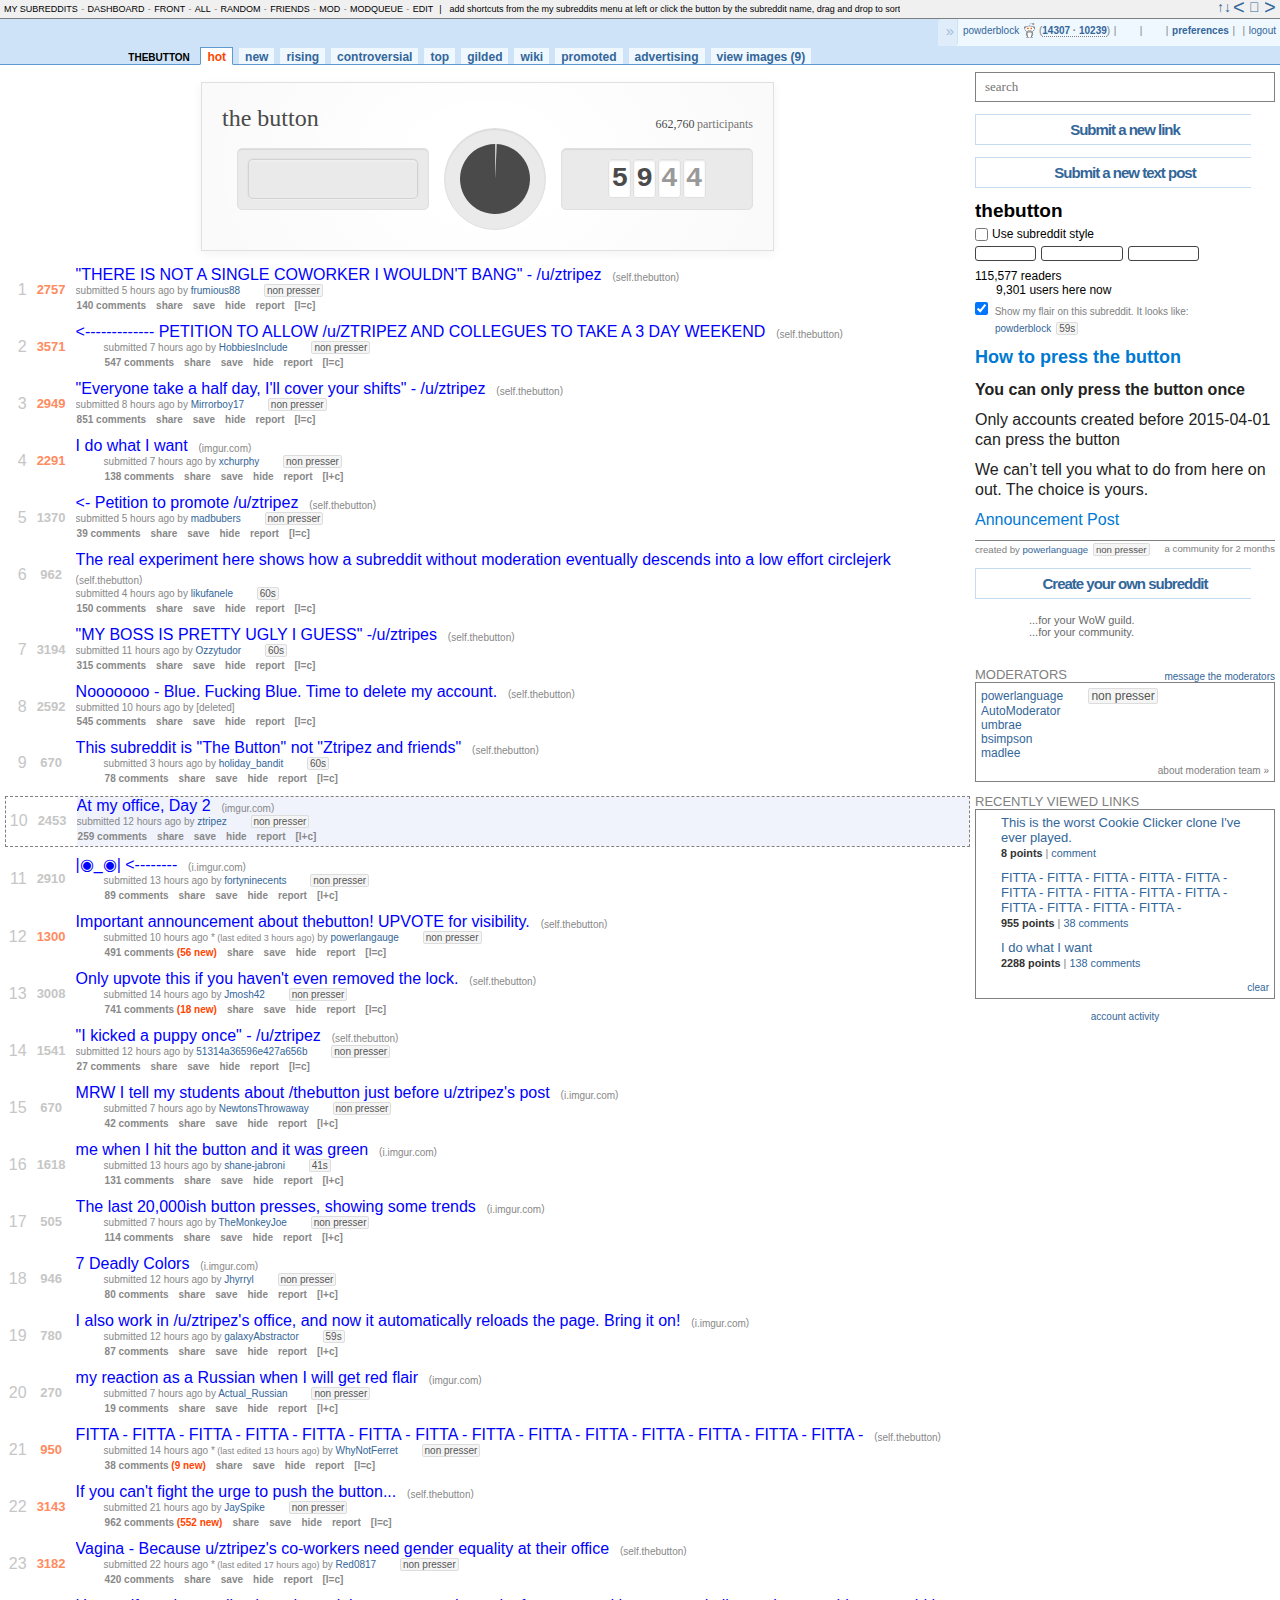
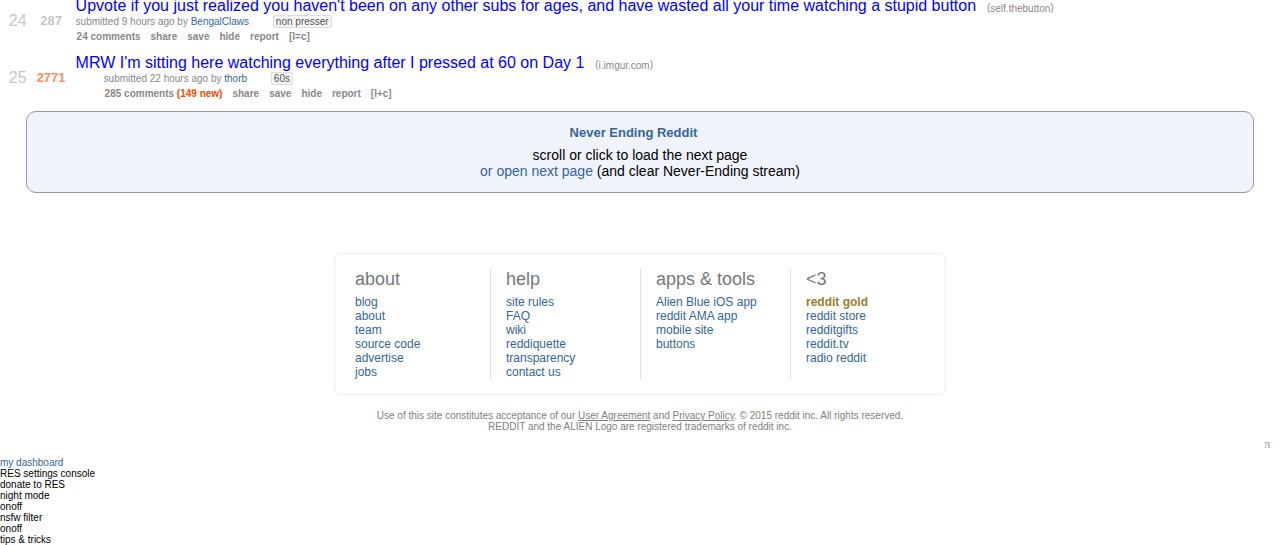
==== commit ddb86fe6: "whoops" ====
--- a/index.html
+++ b/index.html
@@ -1,7 +1,33 @@
 <!DOCTYPE html>
-<!-- saved from url=(0034)http://www.reddit.com/r/thebutton/ -->
-<html xmlns="http://www.w3.org/1999/xhtml" lang="en" xml:lang="en" class=" js cssanimations csstransforms res res-v430 res-navTop"><head><meta http-equiv="Content-Type" content="text/html; charset=UTF-8"><title>the button</title><meta name="keywords" content=" reddit, reddit.com, vote, comment, submit "><meta name="description" content="reddit: the front page of the internet"><meta name="referrer" content="always"><link rel="alternate" media="only screen and (max-width: 640px)" href="http://i.reddit.com/r/thebutton/"><meta name="viewport" content="width=1024"><link rel="icon" href="[data-uri]" sizes="256x256" type="image/png"><link rel="shortcut icon" href="[data-uri]" type="image/png"><link rel="apple-touch-icon-precomposed" href="http://www.redditstatic.com/icon-touch.png"><link rel="alternate" type="application/rss+xml" title="RSS" href="http://www.reddit.com/r/thebutton/.rss"><link rel="stylesheet" type="text/css" href="./the button_files/reddit.efRvIj-ZfLg.css" media="all"><!--[if gte IE 8]><!--><!--<![endif]--><link rel="stylesheet" type="text/css" href="./the button_files/thebutton.i-G5y6pAHNE.css" media="all"><!--[if gte IE 9]><!--><script async="" src="http://www.google-analytics.com/analytics.js"></script><script type="text/javascript" async="" src="http://www.google-analytics.com/ga.js"></script><script type="text/javascript" src="./the button_files/reddit-init.en.tHdAYg2RZ2E.js"></script><style>.promotedlink,
-{display:none !important;}</style><style type="text/css"></style><style>.comment .tagline { display: inline; }#userTaggerToolTip { display: none; position: absolute; width: 334px; height: 248px; }#userTaggerToolTip label { margin-top: 5px; clear: both; float: left; width: 110px; }#userTaggerToolTip input[type=text], #userTaggerToolTip select { margin-top: 5px; float: left; width: 195px; border: 1px solid #c7c7c7; border-radius: 3px; margin-bottom: 6px; }#userTaggerToolTip input[type=checkbox] { margin-top: 5px; float: left; }#userTaggerToolTip input[type=submit] { cursor: pointer; position: absolute; right: 16px; bottom: 16px; padding: 3px 5px; font-size: 12px; color: #fff; border: 1px solid #636363; border-radius: 3px; background-color: #5cc410; } #userTaggerToolTip .toggleButton { margin-top: 5px; margin-bottom: 5px; }#userTaggerClose { position: absolute; right: 7px; top: 7px; z-index: 11; }.ignoredUserComment { color: #CACACA; padding: 3px; font-size: 10px; }.ignoredUserPost { color: #CACACA; padding: 3px; font-size: 10px; }a.voteWeight { text-decoration: none; color: #369; }a.voteWeight:hover { text-decoration: none; }#authorInfoToolTip { display: none; position: absolute; min-width: 450px; z-index: 10001; }#authorInfoToolTip:before { content: ""; position: absolute; top: 10px; left: -26px; border-style: solid; border-width: 10px 29px 10px 0; border-color: transparent #c7c7c7; display: block; width: 0; z-index: 1; }#authorInfoToolTip:after { content: ""; position: absolute; top: 10px; left: -24px; border-style: solid; border-width: 10px 29px 10px 0; border-color: transparent #f0f3fc; display: block; width: 0; z-index: 1; }#authorInfoToolTip.right:before { content: ""; position: absolute; top: 10px; right: -26px; left: auto; border-style: solid; border-width: 10px 0 10px 29px; border-color: transparent #c7c7c7; display: block; width: 0; z-index: 1; }#authorInfoToolTip.right:after { content: ""; position: absolute; top: 10px; right: -24px; left: auto; border-style: solid; border-width: 10px 0 10px 29px; border-color: transparent #f0f3fc; display: block; width: 0; z-index: 1; }#authorInfoToolTip .authorFieldPair { clear: both; overflow: auto; margin-bottom: 12px; }#authorInfoToolTip .authorLabel { float: left; width: 140px; }#authorInfoToolTip .authorDetail { float: left; min-width: 240px; }#authorInfoToolTip .authorDetail a { display: block; max-width: 25em; text-overflow: ellipsis; overflow: hidden; white-space: nowrap; }#authorInfoToolTip .blueButton { float: right; margin-left: 8px; margin-top: 12px; }#authorInfoToolTip .redButton { float: right; margin-left: 8px; }#benefits { width: 200px; margin-left: 0; }#userTaggerToolTip #userTaggerVoteWeight { width: 30px; }.RESUserTagImage { display: inline-block; width: 16px; height: 8px; background-image: url("https://s3.amazonaws.com/b.thumbs.redditmedia.com/tBwwK20XXxtpgudWx1L7bDXla-iotv-JA0jgA0Y-FVs.png"); background-repeat: no-repeat; background-position: -16px -137px; }.userTagLink { display: inline-block; }.hoverHelp { margin-left: 3px; cursor: pointer; color: #369; text-decoration: underline; }.userTagLink.hasTag, #userTaggerPreview { display: inline-block; padding: 0 4px; border: 1px solid #c7c7c7; border-radius: 3px; }#userTaggerPreview { float: left; height: 16px; margin-bottom: 10px; }#userTaggerToolTip .toggleButton .toggleOn { background-color: #107ac4; color: #fff;  }#userTaggerToolTip .toggleButton.enabled .toggleOn { background-color: #ddd ; color: #636363; }#userTaggerToolTip .toggleButton.enabled .toggleOff { background-color: #d02020; color: #fff; }#userTaggerToolTip .toggleButton .toggleOff { background-color: #ddd; color: #636363; } #userTaggerTable th { -moz-user-select: none; -webkit-user-select: none; -o-user-select: none; user-select: none; }#userTaggerTable .deleteIcon {color:#999; cursor:pointer; }#userTaggerTable .deleteIcon:hover {color:#333;}.userTagged { margin-right: 5px; }				.RES-keyNav-activeElement, .commentarea .RES-keyNav-activeElement .md, .commentarea .RES-keyNav-activeElement.entry .noncollapsed { background-color: #F0F3FC !important; } 			.res-nightmode .RES-keyNav-activeElement, .res-nightmode .RES-keyNav-activeElement .usertext-body, .res-nightmode .RES-keyNav-activeElement .usertext-body .md, .res-nightmode .RES-keyNav-activeElement .usertext-body .md p, .res-nightmode .commentarea .RES-keyNav-activeElement .noncollapsed, .res-nightmode .RES-keyNav-activeElement .noncollapsed .md, .res-nightmode .RES-keyNav-activeElement .noncollapsed .md p { background-color: #373737 !important; color: #DDDDDD !important;} 			.res-nightmode .RES-keyNav-activeElement a.title:first-of-type {color: #DDDDDD !important; } 							.RES-keyNav-activeElement { outline: ; } 			.res-nightmode .RES-keyNav-activeElement { outline: ; } 			 				.entry { padding-right: 5px; } 				#keyHelp { display: none; position: fixed; height: 90%; overflow-y: auto; right: 20px; top: 20px; z-index: 1000; border: 2px solid #aaa; border-radius: 5px; width: 300px; padding: 5px; background-color: #fff; } 				#keyHelp th { font-weight: bold; padding: 2px; border-bottom: 1px dashed #ddd; } 				#keyHelp td { padding: 2px; border-bottom: 1px dashed #ddd; } 				#keyHelp td:first-child { width: 70px; } 				.keyNavAnnotation { font-size: 9px; position: relative; top: -6px; } 			 				#keyCommandLineWidget { font-size: 14px; display: none; position: fixed; top: 200px; left: 50%; margin-left: -275px; z-index: 100000110; width: 550px; border: 3px solid #555; border-radius: 10px; padding: 10px; background-color: #333; color: #CCC; opacity: 0.95; } 				#keyCommandInput { width: 240px; background-color: #999; margin-right: 10px; } 				#keyCommandInputTip { margin-top: 5px; color: #9F9; } 				#keyCommandInputTip ul { font-size: 11px; list-style-type: disc; }  				#keyCommandInputTip li { margin-left: 15px; }  				#keyCommandInputError { margin-top: 5px; color: red; font-weight: bold; } 				.redditSingleClick { color: #888; font-weight: bold; cursor: pointer; padding: 0 1px; }			.drop-choices .RES-sort-button { visibility: hidden; margin-left: 1em; float: right; opacity:0.25; }				.drop-choices form:hover .RES-sort-button { visibility: visible; }				.drop-choices .RES-sort-button:hover { visibility: visible; opacity:1;}			#NERModal { display: none; z-index: 999; position: fixed; top: 0; left: 0; right: 0; bottom: 0; background-color: #333; opacity: 0.6; }#NERContent { display: none; position: fixed; top: 40px; z-index: 1000; width: 720px; background-color: #FFF; color: #000; padding: 10px; font-size: 12px; }#NERModalClose { position: absolute; top: 3px; right: 3px; }#NERFail { min-height: 30px; width: 95%; font-size: 14px; border: 1px solid #999; border-radius: 10px; padding: 5px; text-align: center; bgcolor: #f0f3fc; cursor: auto; }#NERFail .nextprev { font-size: smaller; display: block; }#NERFail .nextprev a + a { margin-left: 2em; }.NERdupe p.title:after { color: #000; font-size: 10px; content: ' (duplicate from previous page)'; }.NERPageMarker { text-align: center; color: #7f7f7f; font-size: 14px; margin-top: 6px; margin-bottom: 6px; font-weight: normal; background-color: #f0f3fc; border: 1px solid #c7c7c7; border-radius: 3px; padding: 3px 0; }.content div.nav-buttons { display: none; } .content .nav-buttons .nextprev { display: none; } .NERdupe { opacity: 0.3; }#progressIndicator { width: 95%; height: 60px; display: flex; align-items: center; justify-content: center; flex-direction: column; margin: 0 auto; font-size: 14px; border: 1px solid #999; border-radius: 10px; padding: 10px; background-color: #f0f3fc; cursor: pointer; } #progressIndicator h2 { margin-bottom: .5em; }#progressIndicator .gearIcon { margin-left: 1em; }#progressIndicator .RESThrobber { margin-top: 10px; margin-bottom: 0; }#NREMailCount { margin-left: 0; float: left; margin-top: 3px;}#NREPause { margin-left: 2px; width: 16px; height: 16px; float: left; background-image: url("https://s3.amazonaws.com/b.thumbs.redditmedia.com/tBwwK20XXxtpgudWx1L7bDXla-iotv-JA0jgA0Y-FVs.png"); cursor: pointer; }#NREPause, #NREPause.paused.reversePause { background-position: -16px -192px; }#NREPause.paused, #NREPause.reversePause {  background-position: 0 -192px; }.RES-save { cursor: help; }body.res .side .spacer .titlebox div #CdyUE:before { display: none !important;  }body.res .side .spacer .titlebox div #label-CdyUE:before { display: none !important; }body.res .side .spacer .titlebox div #CdyUE:after { display: none !important;  }body.res .side .spacer .titlebox div #label-CdyUE:after { display: none !important; }.comment .md p > a:visited { color:#551a8b }.res .compressed .expando-button { display: block; }#header-bottom-right { height: auto; padding: 4px 4px 7px }#RESAccountSwitcherDropdown { min-width: 110px; width: auto; display: none; position: absolute; z-index: 1000; }#RESAccountSwitcherDropdown li { height: auto; line-height: 20px; padding: 2px 10px; }#RESAccountSwitcherIcon { cursor: pointer; margin-left: 3px; display: inline-block; width: 12px; vertical-align: middle; height: 16px; background-repeat: no-repeat; background-image: url([data-uri]); }#RESAccountSwitcherIconOverlay { cursor: pointer; position: absolute; display: none; width: 11px; height: 22px; background-position: 2px 3px; padding-left: 2px; padding-right: 2px; padding-top: 3px; border: 1px solid #369; border-bottom: 1px solid #5f99cf; background-color: #5f99cf; border-radius: 3px 3px 0 0; z-index: 100; background-repeat: no-repeat; background-image: url([data-uri]); }.RESFilterToggle { margin-right: 5px; color: white; background-image: url(https://redditstatic.s3.amazonaws.com/bg-button-add.png); cursor: pointer; text-align: center; width: 68px; font-weight: bold; font-size: 10px; border: 1px solid #444; padding: 1px 6px; border-radius: 3px 3px 3px 3px;  }.RESFilterToggle.remove { background-image: url(https://redditstatic.s3.amazonaws.com/bg-button-remove.png) }.RESFiltered { display: none !important; }.newComments { display: inline; color: orangered; }.RESSubscriptionButton { display: inline-block; margin-left: 15px; padding: 1px 0; text-align: center; width: 78px; font-weight: bold; cursor: pointer; color: #369; border: 1px solid #b6b6b6; border-radius: 3px; }td .RESSubscriptionButton { margin-left: 0; margin-right: 15px; } .RESSubscriptionButton.unsubscribe { color: orangered; }.RESSubscriptionButton:hover { background-color: #f0f3fc; }#newCommentsTable .deleteIcon {color:#999;cursor:pointer;} #newCommentsTable .deleteIcon:hover {color:#333;}.srOver { outline: 1px dashed black; }#sr-header-area { overflow-x: hidden; }#sr-header-area a { font-size: 100% !important; }#srList { position: absolute; top: 18px; left: 0; z-index: 9999; display: none; border: 1px solid black; background-color: #FAFAFA; width: auto; overflow-y: auto; }#srList tr { border-bottom: 1px solid gray; }#srList thead td { cursor: pointer; }#srList td { padding: 3px 8px; }#srList td.RESvisited, #srList td.RESshortcut { text-transform: none; }#srList td.RESshortcut {cursor: pointer;}#srList td a { width: 100%; display: block; }#srList tr:hover { background-color: #eef; }#srLeftContainer, #RESStaticShortcuts, #RESShortcuts, #srDropdown { display: inline; float: left; position: relative; z-index: 5; }#editShortcutDialog { display: none; z-index: 999; position: absolute; top: 25px; left: 5px; width: auto; padding: 10px; background: #f0f3fc; border: 1px solid #aaa; border-radius: 7px; font-size: 12px; color: #000; box-shadow: 2px 2px 7px rgba(0,0,0,.1); }#editShortcutDialog h3 { margin: 0 0 1em 0; }#editShortcutDialog .RESFormItem { clear: both; margin: 0 0 1em 0; }#editShortcutDialog .RESFieldItem { margin: 0 0 0 8em; }#editShortcutDialog label { clear: both; float: left; width: 8em; padding: 4px 0; }#editShortcutDialog input[type=text] { width: 270px; border: 1px solid #aaa; margin: 0; padding: 2px 0 2px 3px; font-size: 100% !important; box-sizing: border-box; }#editShortcutDialog input#shortcut-subreddit { width: 240px; }#editShortcutDialog #sortButton { border: 1px solid #aaa !important; border-right: none !important; border-radius: 3px 0 0 3px; background: rgb(230,230,230); color: #333 !important; margin: 0; padding: 2px 0 !important; text-align: center; cursor: pointer; display: inline-block !important; width: 30px !important; line-height: normal; box-shadow: none; font-size: 100% !important; }#editShortcutDialog .RESDescription { font-size: smaller; color: #666; width: 270px; }#editShortcutDialog #sortButton::-moz-focus-inner, #editShortcutDialog input#shortcut-subreddit::-moz-focus-inner { border: 0; padding: 0; }#editShortcutDialog [name=shortcut-save] { float: right; padding: 1px 6px; }#srLeftContainer { z-index: 4; padding-left: 4px; margin-right: 6px; }#srLeftContainer { z-index: 4; padding-left: 4px; margin-right: 6px; }#RESShortcutsViewport { width: auto; max-height: 20px; overflow: hidden; }#RESShortcuts { z-index: 6; white-space: nowrap; overflow-x: hidden; padding-left: 2px; }#RESSubredditGroupDropdown { display: none; position: absolute; z-index: 99999; padding: 3px; background-color: #F0F0F0; border-left: 1px solid black; border-right: 1px solid black; border-bottom: 1px solid black; }#RESSubredditGroupDropdown li { padding-left: 3px; padding-right: 3px; margin-bottom: 2px; }#RESSubredditGroupDropdown li:hover { background-color: #F0F0FC; }#RESShortcutsEditContainer { width: 69px; position: absolute; right: 0; top: 0; z-index: 999; background-color: #f0f0f0; height: 16px; user-select: none; -webkit-user-select: none; -moz-user-select: none; }#RESShortcutsRight { right: 0; }#RESShortcutsEditContainer .res-icon { font-size: 14px; }#RESShortcutsAdd { right: 15px; }#RESShortcutsLeft { right: 31px; }#RESShortcutsSort { right: 47px; }#RESShortcutsSort, #RESShortcutsRight, #RESShortcutsLeft, #RESShortcutsAdd, #RESShortcutsTrash { width: 16px; cursor: pointer; background: #F0F0F0; font-size: 20px; color: #369; height: 18px; line-height: 15px; position: absolute; top: 0; z-index: 999; background-color: #f0f0f0; user-select: none; -webkit-user-select: none; -moz-user-select: none; }#RESShortcutsSort { font-size: 14px; }#RESShortcutsTrash { display: none; font-size: 17px; width: 16px; cursor: pointer; right: 15px; height: 16px; position: absolute; top: 0; z-index: 1000; user-select: none; -webkit-user-select: none; -moz-user-select: none; }.srSep { margin-left: 6px; }.RESshortcutside { margin-right: 5px; margin-top: 2px; color: white; background-image: url(https://redditstatic.s3.amazonaws.com/bg-button-add.png); cursor: pointer; text-align: center; width: 68px; font-weight: bold; font-size: 10px; border: 1px solid #444; padding: 1px 6px; border-radius: 3px 3px 3px 3px; }.RESshortcutside.remove { background-image: url(https://redditstatic.s3.amazonaws.com/bg-button-remove.png) }.RESshortcutside:hover { background-color: #f0f0ff; }h1.redditname { overflow: auto; }.sortAsc, .sortDesc { float: right; background-image: url("https://s3.amazonaws.com/b.thumbs.redditmedia.com/tBwwK20XXxtpgudWx1L7bDXla-iotv-JA0jgA0Y-FVs.png"); width: 12px; height: 12px; background-repeat: no-repeat; }.sortAsc { background-position: 0 -149px; }.sortDesc { background-position: -12px -149px; }#RESShortcutsAddFormContainer { display: none; position: absolute; width: 290px; padding: 2px; right: 0; top: 21px; z-index: 10000; background-color: #f0f3fc; border: 1px solid #c7c7c7; border-radius: 3px; font-size: 12px; color: #000; }#RESShortcutsAddFormContainer  a { font-weight: bold; }#newShortcut { width: 130px; }#displayName { width: 130px; }#shortCutsAddForm { padding: 5px; }#shortCutsAddForm div { font-size: 10px; margin-bottom: 10px; }#shortCutsAddForm label { display: inline-block; width: 100px; }#shortCutsAddForm input[type=text] { width: 170px; margin-bottom: 6px; }#addSubreddit { float: right; cursor: pointer; padding: 3px 5px; font-size: 12px; color: #fff; border: 1px solid #636363; border-radius: 3px; background-color: #5cc410; }#sr-header-area a.RESShortcutsCurrentSub, #RESSubredditGroupDropdown .RESShortcutsCurrentSub a { color: orangered !important; font-weight: bold; }#srLeftContainer, #RESShortcutsViewport, #RESShortcutsEditContainer{max-height:18px;}#RESSubredditGroupDropdown { margin-left: -5px; }#RESSubredditGroupDropdown li + .RESShortcutsEditButtons { margin-top: 5px; border-top: 1px #555 dashed; padding-top: 5px; }#RESSubredditGroupDropdown .RESShortcutsEditButtons .res-icon { color: black; font-size: 12px; }#RESSubredditGroupDropdown .RESShortcutsEditButtons .edit { margin-left: -4px; }#RESSubredditGroupDropdown .RESShortcutsEditButtons .delete { float: right; margin-left: 8px; margin-right: -4px }#RESSubredditGroupDropdown .shortcutSuffix { opacity:0.4; }#RESSubredditGroupDropdown a:hover .shortcutSuffix { opacity:0.6; }.res-help { cursor: help; }.res-help #resHelp { cursor: default; }.subredditInfoToolTip .subredditLabel { float: left; width: 140px; margin-bottom: 12px; }.subredditInfoToolTip .subredditDetail { float: left; width: 240px; margin-bottom: 12px; }.subredditInfoToolTip .blueButton { float: right; margin-left: 8px; }.subredditInfoToolTip .redButton { float: right; margin-left: 8px; }body:not(.loggedin) #clearUserInfoCache ~ .optionDescription:before, body:not(.loggedin) #clearSubreddits ~ .optionDescription:before{content: "Functionality only for logged in users - ";color:#f00;font-weight:bold}.md th { cursor: pointer; }.sort-asc:after { content: " ▴" }.sort-desc:after { content: " ▾" }</style><!--<![endif]--><!--[if lt IE 9]><script type="text/javascript" src="//www.redditstatic.com/reddit-init-legacy.en.phpKFWauoq4.js"></script><![endif]--><script type="text/javascript" id="config">r.setup({"thebutton_websocket": "wss://wss.redditmedia.com/thebutton?h=adcd04a9b8b3cdb927a3f483d7ba617ee9124de2&e=1428607064", "ajax_domain": "www.reddit.com", "server_time": 1428520664.0, "post_site": "thebutton", "clicktracker_url": "//pixel.redditmedia.com/click", "renderstyle": "html", "modhash": "9riq6ob91r4b040cd9eaba4afda10382bfc70ad82e9e9bab26", "stats_domain": "https://stats.redditmedia.com", "store_visits": false, "anon_eventtracker_url": "//pixel.redditmedia.com/pixel/of_diversity.png", "cur_domain": "reddit.com", "comment_embed_scripts": ["https://www.redditstatic.com/comment-embed.js"], "send_logs": true, "gold": false, "is_sponsor": false, "pageInfo": {"actionName": "hot.GET_listing", "verification": "adfad553bf3b6c42e703170c536073e9c1f952f0"}, "uitracker_url": "//pixel.redditmedia.com/pixel/of_discovery.png", "https_forced": false, "https_endpoint": "https://www.reddit.com", "user_id": 32014968, "eventtracker_url": "//pixel.redditmedia.com/pixel/of_delight.png", "extension": null, "status_msg": {"fetching": "fetching title...", "loading": "loading...", "submitting": "submitting..."}, "is_fake": false, "logged": "DealWithItbot", "stats_sample_rate": "5", "new_window": false, "over_18": true, "vote_hash": "6BsF+9fxs5ZCMQ3qvEt/bPbcGfuVrALWopezFsCk3HxrZFZoPTbT77T2ujpFrY8fEuI72sxiY9tZFztVrur2od+asbcaBUFLPnHWKd7MQmgCnyX/3TVYIYr2jEZltAVYhzuWcLbe0HeluIaHKimSpSLcW/Pi0VcRky4+IXHPfU2wN7GuZi/bZdo=", "has_subscribed": true, "debug": false, "static_root": "//www.redditstatic.com", "adtracker_url": "//pixel.redditmedia.com/pixel/of_doom.png"})</script><script type="text/javascript">reddit.cur_site = "t5_36buk";</script><style type="text/css">/* Custom css: use this block to insert special translation-dependent css in the page header */</style><script type="text/javascript">(function() { var loggedOutParams = ''; var url = '//pixel.redditmedia.com/pixel/of_destiny.png?v=Sq1M7XV0dtE9KJfizh0f40Bd%2FG2mPOOGSdyEOaS3htF94qhyVQtTbj1t0NjtaZA5Qnm8Wc%2BiDMw%3D' + loggedOutParams; var cachebuster = Math.round(Math.random() * 2147483647); var cachebustedUrl = url + "&r=" + cachebuster; var img = new Image(); img.src = cachebustedUrl; })();</script><script type="text/javascript">window.user_type = 'loggedin'; window.is_gold_page = 'False'.toLowerCase() === 'true';</script><script type="text/javascript">var _gaq = _gaq || []; _gaq.push( ['_require', 'inpage_linkid', '//www.google-analytics.com/plugins/ga/inpage_linkid.js'], ['_setAccount', 'UA-12131688-1'], ['_setDomainName', 'reddit.com'], ['_setCustomVar', 1, 'site', 'thebutton', 3], ['_setCustomVar', 2, 'srpath', 'thebutton-GET_listing', 3], ['_setCustomVar', 3, 'usertype', user_type, 2], ['_setCustomVar', 4, 'uitype', 'web', 3], ['_setSampleRate', '50'], ['_trackPageview'] ); (function() { var ga = document.createElement('script'); ga.type = 'text/javascript'; ga.async = true; ga.src = ('https:' == document.location.protocol ? 'https://ssl' : 'http://www') + '.google-analytics.com/ga.js'; var s = document.getElementsByTagName('script')[0]; s.parentNode.insertBefore(ga, s); })();</script><script type="text/javascript">(function(i,s,o,g,r,a,m){i['GoogleAnalyticsObject']=r;i[r]=i[r]||function(){ (i[r].q=i[r].q||[]).push(arguments)},i[r].l=1*new Date();a=s.createElement(o), m=s.getElementsByTagName(o)[0];a.async=1;a.src=g;m.parentNode.insertBefore(a,m) })(window,document,'script','//www.google-analytics.com/analytics.js','_ga'); window._ga('create', 'UA-12131688-9', { 'name': 'goldTracker', 'cookieDomain': 'reddit.com', '1': 'thebutton', '2': 'thebutton-GET_listing', '3': window.user_type, '4': 'web', 'sampleRate': 100 }); if (window.is_gold_page) { window._ga('goldTracker.send', 'pageview'); }</script><style>
+<!-- saved from url=(0034)https://www.reddit.com/r/thebutton -->
+<html xmlns="http://www.w3.org/1999/xhtml" lang="en" xml:lang="en" class=" js cssanimations csstransforms res res-v430 res-navTop"><head><meta http-equiv="Content-Type" content="text/html; charset=UTF-8"><title>the button</title><meta name="keywords" content=" reddit, reddit.com, vote, comment, submit "><meta name="description" content="reddit: the front page of the internet"><meta name="referrer" content="always"><link rel="alternate" media="only screen and (max-width: 640px)" href="http://i.reddit.com/r/thebutton"><meta name="viewport" content="width=1024"><link rel="icon" href="[data-uri]" sizes="256x256" type="image/png"><link rel="shortcut icon" href="[data-uri]" type="image/png"><link rel="apple-touch-icon-precomposed" href="https://www.redditstatic.com/icon-touch.png"><link rel="alternate" type="application/rss+xml" title="RSS" href="https://www.reddit.com/r/thebutton/.rss"><link rel="stylesheet" type="text/css" href="./index_files/reddit.efRvIj-ZfLg.css" media="all"><!--[if gte IE 8]><!--><!--<![endif]--><link rel="stylesheet" type="text/css" href="./index_files/thebutton.i-G5y6pAHNE.css" media="all"><!--[if gte IE 9]><!--><script async="" src="https://www.google-analytics.com/analytics.js"></script><script type="text/javascript" async="" src="https://ssl.google-analytics.com/ga.js"></script><script type="text/javascript" src="./index_files/reddit-init.en.tHdAYg2RZ2E.js"></script><!--<![endif]--><!--[if lt IE 9]><script type="text/javascript" src="//www.redditstatic.com/reddit-init-legacy.en.phpKFWauoq4.js"></script><![endif]--><script type="text/javascript" id="config">r.setup({"thebutton_websocket": "wss://wss.redditmedia.com/thebutton?h=3c6ac2c43a0e92fab86d761067fe6480cf3a88fb&e=1428609812", "ajax_domain": "www.reddit.com", "server_time": 1428523412.0, "post_site": "thebutton", "clicktracker_url": "//pixel.redditmedia.com/click", "renderstyle": "html", "modhash": "brgt2u13ar7772c56cf1ad0ef3b247e72aed82a85a411326e2", "stats_domain": "https://stats.redditmedia.com", "store_visits": false, "anon_eventtracker_url": "//pixel.redditmedia.com/pixel/of_diversity.png", "cur_domain": "reddit.com", "comment_embed_scripts": ["https://www.redditstatic.com/comment-embed.js"], "send_logs": true, "gold": false, "is_sponsor": false, "pageInfo": {"actionName": "hot.GET_listing", "verification": "adfad553bf3b6c42e703170c536073e9c1f952f0"}, "uitracker_url": "//pixel.redditmedia.com/pixel/of_discovery.png", "https_forced": false, "https_endpoint": "https://www.reddit.com", "user_id": 18583502, "eventtracker_url": "//pixel.redditmedia.com/pixel/of_delight.png", "extension": null, "status_msg": {"fetching": "fetching title...", "loading": "loading...", "submitting": "submitting..."}, "is_fake": false, "logged": "powderblock", "stats_sample_rate": "5", "new_window": false, "over_18": true, "vote_hash": "7vPTldtmu6ovAxVLJ2De1sXIoMtuRMKgCSvcIri5aVbt85ZEJbmJNWIydT90Ln03lIr8c28X1uTjDBiZq82QTQTMuGYTMqT7RkvKSVKX4JbKiPCihg1GaVOdYMcCA+JRc5Hb7gDHgG341t02bY1kcNC6kRNFrTU+uZg0ij2purpYyufXZ1oFrOk=", "has_subscribed": true, "debug": false, "static_root": "//www.redditstatic.com", "adtracker_url": "//pixel.redditmedia.com/pixel/of_doom.png"})</script><script type="text/javascript">reddit.cur_site = "t5_36buk";</script><style type="text/css">/* Custom css: use this block to insert special translation-dependent css in the page header */</style><script type="text/javascript">(function() { var loggedOutParams = ''; var url = '//pixel.redditmedia.com/pixel/of_destiny.png?v=CA4ATy1L4Jqr8PHif5mgk3WbzfSlag1TBa9I02h1OeuettYpqALZFCcQCrAfK4YY%2BWXaTf%2F%2Bfhg%3D' + loggedOutParams; var cachebuster = Math.round(Math.random() * 2147483647); var cachebustedUrl = url + "&r=" + cachebuster; var img = new Image(); img.src = cachebustedUrl; })();</script><script type="text/javascript">window.user_type = 'loggedin'; window.is_gold_page = 'False'.toLowerCase() === 'true';</script><script type="text/javascript">var _gaq = _gaq || []; _gaq.push( ['_require', 'inpage_linkid', '//www.google-analytics.com/plugins/ga/inpage_linkid.js'], ['_setAccount', 'UA-12131688-1'], ['_setDomainName', 'reddit.com'], ['_setCustomVar', 1, 'site', 'thebutton', 3], ['_setCustomVar', 2, 'srpath', 'thebutton-GET_listing', 3], ['_setCustomVar', 3, 'usertype', user_type, 2], ['_setCustomVar', 4, 'uitype', 'web', 3], ['_setSampleRate', '50'], ['_trackPageview'] ); (function() { var ga = document.createElement('script'); ga.type = 'text/javascript'; ga.async = true; ga.src = ('https:' == document.location.protocol ? 'https://ssl' : 'http://www') + '.google-analytics.com/ga.js'; var s = document.getElementsByTagName('script')[0]; s.parentNode.insertBefore(ga, s); })();</script><script type="text/javascript">(function(i,s,o,g,r,a,m){i['GoogleAnalyticsObject']=r;i[r]=i[r]||function(){ (i[r].q=i[r].q||[]).push(arguments)},i[r].l=1*new Date();a=s.createElement(o), m=s.getElementsByTagName(o)[0];a.async=1;a.src=g;m.parentNode.insertBefore(a,m) })(window,document,'script','//www.google-analytics.com/analytics.js','_ga'); window._ga('create', 'UA-12131688-9', { 'name': 'goldTracker', 'cookieDomain': 'reddit.com', '1': 'thebutton', '2': 'thebutton-GET_listing', '3': window.user_type, '4': 'web', 'sampleRate': 100 }); if (window.is_gold_page) { window._ga('goldTracker.send', 'pageview'); }</script><style>.promotedlink,
+#siteTable_organic,
+.sponsorshipbox,
+#header + #content > #left > #rlblock_left,
+#ad_main,
+[href^="http://www.faceporn.net/free?"],
+[href^="http://www.linkbucks.com/referral/"]
+{display:none !important;}</style><style>iframe[src="https://static.adzerk.net/reddit/ads.html?sr=thebutton,loggedin&bust2#https://www.reddit.com"],
+iframe[src="http://static.adzerk.net/reddit/ads.html?sr=thebutton,loggedin&bust2#http://www.reddit.com"],
+img[src="//pixel.redditmedia.com/pixel/of_defenestration.png?hash=adblock0e31bc319d5b5882b0cddf147f4ce1da5ac9c731&id=adblock&random=7296666863840073"],
+img[src="//pixel.redditmedia.com/pixel/of_defenestration.png?hash=adblock0e31bc319d5b5882b0cddf147f4ce1da5ac9c731&id=adblock&random=6227126417215914"],
+img[src="//pixel.redditmedia.com/pixel/of_defenestration.png?hash=adblock0e31bc319d5b5882b0cddf147f4ce1da5ac9c731&id=adblock&random=3523256292100996"],
+img[src="//pixel.redditmedia.com/pixel/of_defenestration.png?hash=adblock0e31bc319d5b5882b0cddf147f4ce1da5ac9c731&id=adblock&random=8017674945294857"],
+img[src="//pixel.redditmedia.com/pixel/of_defenestration.png?hash=adblock0e31bc319d5b5882b0cddf147f4ce1da5ac9c731&id=adblock&random=349243087694048.9"],
+img[src="//pixel.redditmedia.com/pixel/of_defenestration.png?hash=adblock0e31bc319d5b5882b0cddf147f4ce1da5ac9c731&id=adblock&random=586669538170099.2"],
+img[src="//pixel.redditmedia.com/pixel/of_defenestration.png?hash=adblock0e31bc319d5b5882b0cddf147f4ce1da5ac9c731&id=adblock&random=7889274072367698"],
+iframe[src="http://static.adzerk.net/reddit/ads.html?sr=linux4noobs,loggedin&bust2#http://www.reddit.com"],
+img[src="//pixel.redditmedia.com/pixel/of_defenestration.png?hash=adblock0e31bc319d5b5882b0cddf147f4ce1da5ac9c731&id=adblock&random=4680751685518771"],
+img[src="//pixel.redditmedia.com/pixel/of_defenestration.png?hash=adblock0e31bc319d5b5882b0cddf147f4ce1da5ac9c731&id=adblock&random=6035968640353531"],
+img[src="//pixel.redditmedia.com/pixel/of_defenestration.png?hash=adblock0e31bc319d5b5882b0cddf147f4ce1da5ac9c731&id=adblock&random=3654528178740293"],
+iframe[src="https://static.adzerk.net/reddit/ads.html?sr=thebutton,loggedout&bust2#https://www.reddit.com"],
+img[src="//pixel.redditmedia.com/pixel/of_defenestration.png?hash=adblock0e31bc319d5b5882b0cddf147f4ce1da5ac9c731&id=adblock&random=8485661246813834"],
+img[src="//pixel.redditmedia.com/pixel/of_defenestration.png?hash=adblock0e31bc319d5b5882b0cddf147f4ce1da5ac9c731&id=adblock&random=2313173820730299"],
+iframe[src="http://static.adzerk.net/reddit/ads.html?sr=-reddit.com,loggedin&bust2#http://www.reddit.com"],
+img[src="//pixel.redditmedia.com/pixel/of_defenestration.png?hash=adblock0e31bc319d5b5882b0cddf147f4ce1da5ac9c731&id=adblock&random=6067204766441137"],
+iframe[src="http://static.adzerk.net/reddit/ads.html?sr=pcmasterrace,loggedin&bust2#http://www.reddit.com"],
+img[src="//pixel.redditmedia.com/pixel/of_defenestration.png?hash=adblock0e31bc319d5b5882b0cddf147f4ce1da5ac9c731&id=adblock&random=5091369280125946"]
+{display:none !important;}</style><style type="text/css"></style><style>.comment .tagline { display: inline; }#userTaggerToolTip { display: none; position: absolute; width: 334px; height: 248px; }#userTaggerToolTip label { margin-top: 5px; clear: both; float: left; width: 110px; }#userTaggerToolTip input[type=text], #userTaggerToolTip select { margin-top: 5px; float: left; width: 195px; border: 1px solid #c7c7c7; border-radius: 3px; margin-bottom: 6px; }#userTaggerToolTip input[type=checkbox] { margin-top: 5px; float: left; }#userTaggerToolTip input[type=submit] { cursor: pointer; position: absolute; right: 16px; bottom: 16px; padding: 3px 5px; font-size: 12px; color: #fff; border: 1px solid #636363; border-radius: 3px; background-color: #5cc410; } #userTaggerToolTip .toggleButton { margin-top: 5px; margin-bottom: 5px; }#userTaggerClose { position: absolute; right: 7px; top: 7px; z-index: 11; }.ignoredUserComment { color: #CACACA; padding: 3px; font-size: 10px; }.ignoredUserPost { color: #CACACA; padding: 3px; font-size: 10px; }a.voteWeight { text-decoration: none; color: #369; }a.voteWeight:hover { text-decoration: none; }#authorInfoToolTip { display: none; position: absolute; min-width: 450px; z-index: 10001; }#authorInfoToolTip:before { content: ""; position: absolute; top: 10px; left: -26px; border-style: solid; border-width: 10px 29px 10px 0; border-color: transparent #c7c7c7; display: block; width: 0; z-index: 1; }#authorInfoToolTip:after { content: ""; position: absolute; top: 10px; left: -24px; border-style: solid; border-width: 10px 29px 10px 0; border-color: transparent #f0f3fc; display: block; width: 0; z-index: 1; }#authorInfoToolTip.right:before { content: ""; position: absolute; top: 10px; right: -26px; left: auto; border-style: solid; border-width: 10px 0 10px 29px; border-color: transparent #c7c7c7; display: block; width: 0; z-index: 1; }#authorInfoToolTip.right:after { content: ""; position: absolute; top: 10px; right: -24px; left: auto; border-style: solid; border-width: 10px 0 10px 29px; border-color: transparent #f0f3fc; display: block; width: 0; z-index: 1; }#authorInfoToolTip .authorFieldPair { clear: both; overflow: auto; margin-bottom: 12px; }#authorInfoToolTip .authorLabel { float: left; width: 140px; }#authorInfoToolTip .authorDetail { float: left; min-width: 240px; }#authorInfoToolTip .authorDetail a { display: block; max-width: 25em; text-overflow: ellipsis; overflow: hidden; white-space: nowrap; }#authorInfoToolTip .blueButton { float: right; margin-left: 8px; margin-top: 12px; }#authorInfoToolTip .redButton { float: right; margin-left: 8px; }#benefits { width: 200px; margin-left: 0; }#userTaggerToolTip #userTaggerVoteWeight { width: 30px; }.RESUserTagImage { display: inline-block; width: 16px; height: 8px; background-image: url("https://s3.amazonaws.com/b.thumbs.redditmedia.com/tBwwK20XXxtpgudWx1L7bDXla-iotv-JA0jgA0Y-FVs.png"); background-repeat: no-repeat; background-position: -16px -137px; }.userTagLink { display: inline-block; }.hoverHelp { margin-left: 3px; cursor: pointer; color: #369; text-decoration: underline; }.userTagLink.hasTag, #userTaggerPreview { display: inline-block; padding: 0 4px; border: 1px solid #c7c7c7; border-radius: 3px; }#userTaggerPreview { float: left; height: 16px; margin-bottom: 10px; }#userTaggerToolTip .toggleButton .toggleOn { background-color: #107ac4; color: #fff;  }#userTaggerToolTip .toggleButton.enabled .toggleOn { background-color: #ddd ; color: #636363; }#userTaggerToolTip .toggleButton.enabled .toggleOff { background-color: #d02020; color: #fff; }#userTaggerToolTip .toggleButton .toggleOff { background-color: #ddd; color: #636363; } #userTaggerTable th { -moz-user-select: none; -webkit-user-select: none; -o-user-select: none; user-select: none; }#userTaggerTable .deleteIcon {color:#999; cursor:pointer; }#userTaggerTable .deleteIcon:hover {color:#333;}.userTagged { margin-right: 5px; }				.RES-keyNav-activeElement, .commentarea .RES-keyNav-activeElement .md, .commentarea .RES-keyNav-activeElement.entry .noncollapsed { background-color: #F0F3FC !important; } 			.res-nightmode .RES-keyNav-activeElement, .res-nightmode .RES-keyNav-activeElement .usertext-body, .res-nightmode .RES-keyNav-activeElement .usertext-body .md, .res-nightmode .RES-keyNav-activeElement .usertext-body .md p, .res-nightmode .commentarea .RES-keyNav-activeElement .noncollapsed, .res-nightmode .RES-keyNav-activeElement .noncollapsed .md, .res-nightmode .RES-keyNav-activeElement .noncollapsed .md p { background-color: #373737 !important; color: #DDDDDD !important;} 			.res-nightmode .RES-keyNav-activeElement a.title:first-of-type {color: #DDDDDD !important; } 							.RES-keyNav-activeElement { outline: ; } 			.res-nightmode .RES-keyNav-activeElement { outline: ; } 			 				.entry { padding-right: 5px; } 				#keyHelp { display: none; position: fixed; height: 90%; overflow-y: auto; right: 20px; top: 20px; z-index: 1000; border: 2px solid #aaa; border-radius: 5px; width: 300px; padding: 5px; background-color: #fff; } 				#keyHelp th { font-weight: bold; padding: 2px; border-bottom: 1px dashed #ddd; } 				#keyHelp td { padding: 2px; border-bottom: 1px dashed #ddd; } 				#keyHelp td:first-child { width: 70px; } 				.keyNavAnnotation { font-size: 9px; position: relative; top: -6px; } 			 				#keyCommandLineWidget { font-size: 14px; display: none; position: fixed; top: 200px; left: 50%; margin-left: -275px; z-index: 100000110; width: 550px; border: 3px solid #555; border-radius: 10px; padding: 10px; background-color: #333; color: #CCC; opacity: 0.95; } 				#keyCommandInput { width: 240px; background-color: #999; margin-right: 10px; } 				#keyCommandInputTip { margin-top: 5px; color: #9F9; } 				#keyCommandInputTip ul { font-size: 11px; list-style-type: disc; }  				#keyCommandInputTip li { margin-left: 15px; }  				#keyCommandInputError { margin-top: 5px; color: red; font-weight: bold; } 				.redditSingleClick { color: #888; font-weight: bold; cursor: pointer; padding: 0 1px; }			.drop-choices .RES-sort-button { visibility: hidden; margin-left: 1em; float: right; opacity:0.25; }				.drop-choices form:hover .RES-sort-button { visibility: visible; }				.drop-choices .RES-sort-button:hover { visibility: visible; opacity:1;}			#NERModal { display: none; z-index: 999; position: fixed; top: 0; left: 0; right: 0; bottom: 0; background-color: #333; opacity: 0.6; }#NERContent { display: none; position: fixed; top: 40px; z-index: 1000; width: 720px; background-color: #FFF; color: #000; padding: 10px; font-size: 12px; }#NERModalClose { position: absolute; top: 3px; right: 3px; }#NERFail { min-height: 30px; width: 95%; font-size: 14px; border: 1px solid #999; border-radius: 10px; padding: 5px; text-align: center; bgcolor: #f0f3fc; cursor: auto; }#NERFail .nextprev { font-size: smaller; display: block; }#NERFail .nextprev a + a { margin-left: 2em; }.NERdupe p.title:after { color: #000; font-size: 10px; content: ' (duplicate from previous page)'; }.NERPageMarker { text-align: center; color: #7f7f7f; font-size: 14px; margin-top: 6px; margin-bottom: 6px; font-weight: normal; background-color: #f0f3fc; border: 1px solid #c7c7c7; border-radius: 3px; padding: 3px 0; }.content div.nav-buttons { display: none; } .content .nav-buttons .nextprev { display: none; } .NERdupe { opacity: 0.3; }#progressIndicator { width: 95%; height: 60px; display: flex; align-items: center; justify-content: center; flex-direction: column; margin: 0 auto; font-size: 14px; border: 1px solid #999; border-radius: 10px; padding: 10px; background-color: #f0f3fc; cursor: pointer; } #progressIndicator h2 { margin-bottom: .5em; }#progressIndicator .gearIcon { margin-left: 1em; }#progressIndicator .RESThrobber { margin-top: 10px; margin-bottom: 0; }#NREMailCount { margin-left: 0; float: left; margin-top: 3px;}#NREPause { margin-left: 2px; width: 16px; height: 16px; float: left; background-image: url("https://s3.amazonaws.com/b.thumbs.redditmedia.com/tBwwK20XXxtpgudWx1L7bDXla-iotv-JA0jgA0Y-FVs.png"); cursor: pointer; }#NREPause, #NREPause.paused.reversePause { background-position: -16px -192px; }#NREPause.paused, #NREPause.reversePause {  background-position: 0 -192px; }.RES-save { cursor: help; }body.res .side .spacer .titlebox div #Y777z:before { display: none !important;  }body.res .side .spacer .titlebox div #label-Y777z:before { display: none !important; }body.res .side .spacer .titlebox div #Y777z:after { display: none !important;  }body.res .side .spacer .titlebox div #label-Y777z:after { display: none !important; }.comment .md p > a:visited { color:#551a8b }.res .compressed .expando-button { display: block; }#header-bottom-right { height: auto; padding: 4px 4px 7px }#RESAccountSwitcherDropdown { min-width: 110px; width: auto; display: none; position: absolute; z-index: 1000; }#RESAccountSwitcherDropdown li { height: auto; line-height: 20px; padding: 2px 10px; }#RESAccountSwitcherIcon { cursor: pointer; margin-left: 3px; display: inline-block; width: 12px; vertical-align: middle; height: 16px; background-repeat: no-repeat; background-image: url([data-uri]); }#RESAccountSwitcherIconOverlay { cursor: pointer; position: absolute; display: none; width: 11px; height: 22px; background-position: 2px 3px; padding-left: 2px; padding-right: 2px; padding-top: 3px; border: 1px solid #369; border-bottom: 1px solid #5f99cf; background-color: #5f99cf; border-radius: 3px 3px 0 0; z-index: 100; background-repeat: no-repeat; background-image: url([data-uri]); }.RESFilterToggle { margin-right: 5px; color: white; background-image: url(https://redditstatic.s3.amazonaws.com/bg-button-add.png); cursor: pointer; text-align: center; width: 68px; font-weight: bold; font-size: 10px; border: 1px solid #444; padding: 1px 6px; border-radius: 3px 3px 3px 3px;  }.RESFilterToggle.remove { background-image: url(https://redditstatic.s3.amazonaws.com/bg-button-remove.png) }.RESFiltered { display: none !important; }.newComments { display: inline; color: orangered; }.RESSubscriptionButton { display: inline-block; margin-left: 15px; padding: 1px 0; text-align: center; width: 78px; font-weight: bold; cursor: pointer; color: #369; border: 1px solid #b6b6b6; border-radius: 3px; }td .RESSubscriptionButton { margin-left: 0; margin-right: 15px; } .RESSubscriptionButton.unsubscribe { color: orangered; }.RESSubscriptionButton:hover { background-color: #f0f3fc; }#newCommentsTable .deleteIcon {color:#999;cursor:pointer;} #newCommentsTable .deleteIcon:hover {color:#333;}.srOver { outline: 1px dashed black; }#sr-header-area { overflow-x: hidden; }#sr-header-area a { font-size: 100% !important; }#srList { position: absolute; top: 18px; left: 0; z-index: 9999; display: none; border: 1px solid black; background-color: #FAFAFA; width: auto; overflow-y: auto; }#srList tr { border-bottom: 1px solid gray; }#srList thead td { cursor: pointer; }#srList td { padding: 3px 8px; }#srList td.RESvisited, #srList td.RESshortcut { text-transform: none; }#srList td.RESshortcut {cursor: pointer;}#srList td a { width: 100%; display: block; }#srList tr:hover { background-color: #eef; }#srLeftContainer, #RESStaticShortcuts, #RESShortcuts, #srDropdown { display: inline; float: left; position: relative; z-index: 5; }#editShortcutDialog { display: none; z-index: 999; position: absolute; top: 25px; left: 5px; width: auto; padding: 10px; background: #f0f3fc; border: 1px solid #aaa; border-radius: 7px; font-size: 12px; color: #000; box-shadow: 2px 2px 7px rgba(0,0,0,.1); }#editShortcutDialog h3 { margin: 0 0 1em 0; }#editShortcutDialog .RESFormItem { clear: both; margin: 0 0 1em 0; }#editShortcutDialog .RESFieldItem { margin: 0 0 0 8em; }#editShortcutDialog label { clear: both; float: left; width: 8em; padding: 4px 0; }#editShortcutDialog input[type=text] { width: 270px; border: 1px solid #aaa; margin: 0; padding: 2px 0 2px 3px; font-size: 100% !important; box-sizing: border-box; }#editShortcutDialog input#shortcut-subreddit { width: 240px; }#editShortcutDialog #sortButton { border: 1px solid #aaa !important; border-right: none !important; border-radius: 3px 0 0 3px; background: rgb(230,230,230); color: #333 !important; margin: 0; padding: 2px 0 !important; text-align: center; cursor: pointer; display: inline-block !important; width: 30px !important; line-height: normal; box-shadow: none; font-size: 100% !important; }#editShortcutDialog .RESDescription { font-size: smaller; color: #666; width: 270px; }#editShortcutDialog #sortButton::-moz-focus-inner, #editShortcutDialog input#shortcut-subreddit::-moz-focus-inner { border: 0; padding: 0; }#editShortcutDialog [name=shortcut-save] { float: right; padding: 1px 6px; }#srLeftContainer { z-index: 4; padding-left: 4px; margin-right: 6px; }#srLeftContainer { z-index: 4; padding-left: 4px; margin-right: 6px; }#RESShortcutsViewport { width: auto; max-height: 20px; overflow: hidden; }#RESShortcuts { z-index: 6; white-space: nowrap; overflow-x: hidden; padding-left: 2px; }#RESSubredditGroupDropdown { display: none; position: absolute; z-index: 99999; padding: 3px; background-color: #F0F0F0; border-left: 1px solid black; border-right: 1px solid black; border-bottom: 1px solid black; }#RESSubredditGroupDropdown li { padding-left: 3px; padding-right: 3px; margin-bottom: 2px; }#RESSubredditGroupDropdown li:hover { background-color: #F0F0FC; }#RESShortcutsEditContainer { width: 69px; position: absolute; right: 0; top: 0; z-index: 999; background-color: #f0f0f0; height: 16px; user-select: none; -webkit-user-select: none; -moz-user-select: none; }#RESShortcutsRight { right: 0; }#RESShortcutsEditContainer .res-icon { font-size: 14px; }#RESShortcutsAdd { right: 15px; }#RESShortcutsLeft { right: 31px; }#RESShortcutsSort { right: 47px; }#RESShortcutsSort, #RESShortcutsRight, #RESShortcutsLeft, #RESShortcutsAdd, #RESShortcutsTrash { width: 16px; cursor: pointer; background: #F0F0F0; font-size: 20px; color: #369; height: 18px; line-height: 15px; position: absolute; top: 0; z-index: 999; background-color: #f0f0f0; user-select: none; -webkit-user-select: none; -moz-user-select: none; }#RESShortcutsSort { font-size: 14px; }#RESShortcutsTrash { display: none; font-size: 17px; width: 16px; cursor: pointer; right: 15px; height: 16px; position: absolute; top: 0; z-index: 1000; user-select: none; -webkit-user-select: none; -moz-user-select: none; }.srSep { margin-left: 6px; }.RESshortcutside { margin-right: 5px; margin-top: 2px; color: white; background-image: url(https://redditstatic.s3.amazonaws.com/bg-button-add.png); cursor: pointer; text-align: center; width: 68px; font-weight: bold; font-size: 10px; border: 1px solid #444; padding: 1px 6px; border-radius: 3px 3px 3px 3px; }.RESshortcutside.remove { background-image: url(https://redditstatic.s3.amazonaws.com/bg-button-remove.png) }.RESshortcutside:hover { background-color: #f0f0ff; }h1.redditname { overflow: auto; }.sortAsc, .sortDesc { float: right; background-image: url("https://s3.amazonaws.com/b.thumbs.redditmedia.com/tBwwK20XXxtpgudWx1L7bDXla-iotv-JA0jgA0Y-FVs.png"); width: 12px; height: 12px; background-repeat: no-repeat; }.sortAsc { background-position: 0 -149px; }.sortDesc { background-position: -12px -149px; }#RESShortcutsAddFormContainer { display: none; position: absolute; width: 290px; padding: 2px; right: 0; top: 21px; z-index: 10000; background-color: #f0f3fc; border: 1px solid #c7c7c7; border-radius: 3px; font-size: 12px; color: #000; }#RESShortcutsAddFormContainer  a { font-weight: bold; }#newShortcut { width: 130px; }#displayName { width: 130px; }#shortCutsAddForm { padding: 5px; }#shortCutsAddForm div { font-size: 10px; margin-bottom: 10px; }#shortCutsAddForm label { display: inline-block; width: 100px; }#shortCutsAddForm input[type=text] { width: 170px; margin-bottom: 6px; }#addSubreddit { float: right; cursor: pointer; padding: 3px 5px; font-size: 12px; color: #fff; border: 1px solid #636363; border-radius: 3px; background-color: #5cc410; }#sr-header-area a.RESShortcutsCurrentSub, #RESSubredditGroupDropdown .RESShortcutsCurrentSub a { color: orangered !important; font-weight: bold; }#srLeftContainer, #RESShortcutsViewport, #RESShortcutsEditContainer{max-height:18px;}#RESSubredditGroupDropdown { margin-left: -5px; }#RESSubredditGroupDropdown li + .RESShortcutsEditButtons { margin-top: 5px; border-top: 1px #555 dashed; padding-top: 5px; }#RESSubredditGroupDropdown .RESShortcutsEditButtons .res-icon { color: black; font-size: 12px; }#RESSubredditGroupDropdown .RESShortcutsEditButtons .edit { margin-left: -4px; }#RESSubredditGroupDropdown .RESShortcutsEditButtons .delete { float: right; margin-left: 8px; margin-right: -4px }#RESSubredditGroupDropdown .shortcutSuffix { opacity:0.4; }#RESSubredditGroupDropdown a:hover .shortcutSuffix { opacity:0.6; }.res-help { cursor: help; }.res-help #resHelp { cursor: default; }.subredditInfoToolTip .subredditLabel { float: left; width: 140px; margin-bottom: 12px; }.subredditInfoToolTip .subredditDetail { float: left; width: 240px; margin-bottom: 12px; }.subredditInfoToolTip .blueButton { float: right; margin-left: 8px; }.subredditInfoToolTip .redButton { float: right; margin-left: 8px; }body:not(.loggedin) #clearUserInfoCache ~ .optionDescription:before, body:not(.loggedin) #clearSubreddits ~ .optionDescription:before{content: "Functionality only for logged in users - ";color:#f00;font-weight:bold}.md th { cursor: pointer; }.sort-asc:after { content: " ▴" }.sort-desc:after { content: " ▾" }
 			#quickMessage { display: none; position: fixed; top: 0; bottom: 0; left: 0; right: 0; background-color: rgba(0, 0, 0, 0.74902); z-index: 2000; }
 			#quickMessageDialog { position: fixed; top: 20%; left: 25%; width: 50%; z-index: 100001; }
 			#quickMessageDialog .gearIcon { float: right; margin-right: 40px; }
@@ -11,20 +37,29 @@
 			#quickMessageDialog textarea { resize: vertical; min-height: 100px; }
 			#quickMessageDialog input[type=button] { cursor: pointer; position: absolute; right: 16px; bottom: 16px; padding: 3px 5px; font-size: 12px; color: #fff; border: 1px solid #636363; border-radius: 3px; background-color: #5cc410; }
 			#quickMessageDialog .clear { margin-bottom: 10px; }
+		</style><style>.edited-timestamp[title]:after{content:" (" attr(title) ")";font-size: 90%;}#mail { top: 2px; min-width: 16px !important; width: auto !important; background-repeat: no-repeat !important; line-height: 8px !important; }#mail.havemail { top: 2px !important; }#mail.havemail { top: 0; }.message-count { display: none; }#NREFloat { position: fixed; top: 10px; right: 10px; display: none; }#NREMail { width: 16px; height: 12px; float: left; margin-top: 4px; background: center center no-repeat; }#NREMail.nohavemail { background-image: url(https://redditstatic.s3.amazonaws.com/mailgray.png); }#NREMail.havemail { background-image: url(https://redditstatic.s3.amazonaws.com/mail.png); }.res-colorblind #NREMail.havemail { background-image: url(http://thumbs.reddit.com/t5_2s10b_5.png); }			.thing .tagline .author.submitter { 				color: #FFFFFF !important; 				font-weight: bold; 				padding: 0 2px 0 2px; 				border-radius: 3px; 				background-color:#0055DF !important; 			} 			.thing .tagline .collapsed .author.submitter { 				color: white !important; 				background-color: #AAA !important; 			} 			.thing .tagline .author.submitter:hover {				background-color: #4E7EAB !important; 				text-decoration: none !important; 			}			.thing .tagline .author.friend { 				color: #FFFFFF !important; 				font-weight: bold; 				padding: 0 2px 0 2px; 				border-radius: 3px; 				background-color:#FF4500 !important; 			} 			.thing .tagline .collapsed .author.friend { 				color: white !important; 				background-color: #AAA !important; 			} 			.thing .tagline .author.friend:hover {				background-color: #B33000 !important; 				text-decoration: none !important; 			}			.thing .tagline .author.moderator { 				color: #FFFFFF !important; 				font-weight: bold; 				padding: 0 2px 0 2px; 				border-radius: 3px; 				background-color:#228822 !important; 			} 			.thing .tagline .collapsed .author.moderator { 				color: white !important; 				background-color: #AAA !important; 			} 			.thing .tagline .author.moderator:hover {				background-color: #134913 !important; 				text-decoration: none !important; 			}			.thing .tagline .author.admin { 				color: #FFFFFF !important; 				font-weight: bold; 				padding: 0 2px 0 2px; 				border-radius: 3px; 				background-color:#FF0011 !important; 			} 			.thing .tagline .collapsed .author.admin { 				color: white !important; 				background-color: #AAA !important; 			} 			.thing .tagline .author.admin:hover {				background-color: #B3000C !important; 				text-decoration: none !important; 			}.lightOn { background-position: 0 -96px; }.lightOff { background-position: 0 -108px; }#header-bottom-right { top: 19px; border-radius: 0 0 0 3px; bottom: auto;  }.beta-notice { top: 48px; }#userbarToggle { min-height: 22px; position: absolute; top: auto; bottom: 0; left: -5px; width: 16px; padding-right: 3px; height: 100%; font-size: 15px; border-radius: 4px 0; color: #a1bcd6; display: inline-block; background-color: #dfecf9; border-right: 1px solid #cee3f8; cursor: pointer; text-align: right; line-height: 24px; }#userbarToggle.userbarShow { min-height: 26px; }#header-bottom-right #userbarToggle + * { margin-left: 16px; }#userbarToggle.userbarShow { left: -12px; }.res-navTop #userbarToggle.userbarShow { top: 0; bottom: auto; }.RESDashboardToggle { margin-right: 5px; color: white; background-image: url(https://redditstatic.s3.amazonaws.com/bg-button-add.png); cursor: pointer; text-align: center; width: 68px; font-weight: bold; font-size: 10px; border: 1px solid #444; padding: 1px 6px; border-radius: 3px 3px 3px 3px;  }.RESDashboardToggle.remove { background-image: url(https://redditstatic.s3.amazonaws.com/bg-button-remove.png) }.RESDashboardToggle {}#searchexpando .searchexpando-submit { text-align:center; }.res-flairSearch { cursor: pointer; position: relative; } .linkflairlabel.res-flairSearch a { position: absolute; top: 0; left: 0; right: 0; bottom: 0; }span.score { font-weight: bold; color: #333; }.comment.controversial>.entry .score:after { color: #cc0000; }</style><link href="./index_files/tooltip.css" rel="stylesheet" type="text/css"></head><body class="listing-page loggedin hot-page res res-v430 res-navTop"><div id="header" role="banner"><a tabindex="1" href="https://www.reddit.com/r/thebutton#content" id="jumpToContent">jump to content</a><div id="sr-header-area"><div id="srLeftContainer" class="sr-bar"><div id="srDropdown"><div id="srDropdownContainer"><a href="javascript:void(0)">My Subreddits</a></div></div><div id="RESStaticShortcuts"><span class="separator">-</span><a id="RESDashboardLink" class="subbarlink undefined" href="https://www.reddit.com/r/Dashboard/">DASHBOARD</a><span class="separator">-</span><a class="subbarlink undefined" href="https://www.reddit.com/">FRONT</a><span class="separator">-</span><a class="subbarlink undefined" href="https://www.reddit.com/r/all/">ALL</a><span class="separator">-</span><a class="subbarlink" href="https://www.reddit.com/r/random/">RANDOM</a><span class="separator">-</span><a class="subbarlink undefined" href="https://www.reddit.com/r/friends/">FRIENDS</a><span class="separator">-</span><a class="subbarlink undefined" href="https://www.reddit.com/r/mod/">MOD</a><span class="separator">-</span><a class="subbarlink" href="https://www.reddit.com/r/mod/about/modqueue">MODQUEUE</a><span class="separator">-</span><a class="subbarlink" href="https://www.reddit.com/r/thebutton#!settings/subredditManager">edit</a></div><span class="srSep">|</span></div><div id="RESShortcutsViewport"><div id="RESShortcuts" class="sr-bar" style="text-transform: none;">add shortcuts from the my subreddits menu at left or click the button by the subreddit name, drag and drop to sort</div></div><div id="RESShortcutsEditContainer"><div id="RESShortcutsSort" title="sort subreddit shortcuts">↑↓</div><div id="RESShortcutsRight">&gt;</div><div id="RESShortcutsAdd" class="res-icon" title="add shortcut"></div><div id="RESShortcutsTrash" class="res-icon"></div><div id="RESShortcutsLeft">&lt;</div></div></div><div id="header-bottom-left"><a href="https://www.reddit.com/" id="header-img" class="default-header" title="">reddit.com</a>&nbsp;<span class="hover pagename redditname"><a href="https://www.reddit.com/r/thebutton/">thebutton</a></span><ul class="tabmenu "><li class="selected"><a href="https://www.reddit.com/r/thebutton/" class="choice">hot</a></li><li><a href="https://www.reddit.com/r/thebutton/new/" class="choice">new</a></li><li><a href="https://www.reddit.com/r/thebutton/rising/" class="choice">rising</a></li><li><a href="https://www.reddit.com/r/thebutton/controversial/" class="choice">controversial</a></li><li><a href="https://www.reddit.com/r/thebutton/top/" class="choice">top</a></li><li><a href="https://www.reddit.com/r/thebutton/gilded/" class="choice">gilded</a></li><li><a href="https://www.reddit.com/r/thebutton/wiki/" class="choice">wiki</a></li><li><a href="https://www.reddit.com/r/thebutton/ads/" class="choice">promoted</a></li><li><a href="https://www.reddit.com/promoted/" class="choice">advertising</a></li><li><a href="https://www.reddit.com/r/thebutton#" id="viewImagesButton">view images (9)</a></li></ul></div><div id="header-bottom-right" class="res-navTop"><div id="userbarToggle" title="Toggle Userbar" class="userbarHide">»</div><span class="user"><a href="https://www.reddit.com/user/powderblock/" style="margin-right: 2px;">powderblock</a><span id="RESAccountSwitcherIcon"></span>&nbsp;(<span class="userkarma" title=""><a title="link karma" href="https://www.reddit.com/user/powderblock/submitted/">14307</a> · <a title="comment karma" href="https://www.reddit.com/user/powderblock/comments/">10239</a></span>)</span><span class="separator">|</span><a title="no new mail" href="https://www.reddit.com/message/inbox/" class="nohavemail" id="mail"></a><a id="mailCount" href="https://www.reddit.com/message/unread/"></a><span class="separator">|</span><a title="no new mod mail" href="https://www.reddit.com/message/moderator/" class="nohavemail" id="modmail">mod messages</a><span class="separator">|</span><ul class="flat-list hover"><li><a href="https://www.reddit.com/prefs/" class="pref-lang choice">preferences</a></li></ul><span class="separator">|</span><span id="openRESPrefs"><span id="RESSettingsButton" title="RES Settings" class="gearIcon"></span></span><span class="separator">|</span><form method="post" action="https://www.reddit.com/logout" class="logout hover"><input type="hidden" name="uh" value="brgt2u13ar7772c56cf1ad0ef3b247e72aed82a85a411326e2"><input type="hidden" name="top" value="off"><input type="hidden" name="dest" value="/r/thebutton"><a href="javascript:void(0)" onclick="$(this).parent().submit()">logout</a></form></div></div><div class="side"><div class="spacer"><form action="https://www.reddit.com/r/thebutton/search" id="search" role="search"><input type="text" name="q" placeholder="search" tabindex="20"><input type="submit" value="" tabindex="22"><div id="searchexpando" class="infobar" style=""><label><input type="checkbox" name="restrict_sr" tabindex="21">limit my search to /r/thebutton</label><br><label>Sort:<select name="sort"><option value="relevance">relevance</option><option value="new">new</option><option value="hot">hot</option><option value="top">top</option><option value="comments">comments</option></select></label> <label>Time:<select name="t"><option value="all">all time</option><option value="hour">this hour</option><option value="day">today</option><option value="week">this week</option><option value="month">this month</option><option value="year">this year</option></select></label><div id="moresearchinfo" style=""><a href="https://www.reddit.com/r/thebutton#" id="search_hidemore">[-]</a><p>use the following search parameters to narrow your results:</p><dl><dt>subreddit:<i>subreddit</i></dt><dd>find submissions in "subreddit"</dd><dt>author:<i>username</i></dt><dd>find submissions by "username"</dd><dt>site:<i>example.com</i></dt><dd>find submissions from "example.com"</dd><dt>url:<i>text</i></dt><dd>search for "text" in url</dd><dt>selftext:<i>text</i></dt><dd>search for "text" in self post contents</dd><dt>self:yes (or self:no)</dt><dd>include (or exclude) self posts</dd><dt>nsfw:yes (or nsfw:no)</dt><dd>include (or exclude) results marked as NSFW</dd></dl><p>e.g. <code>subreddit:aww site:imgur.com dog</code></p><p><a href="http://www.reddit.com/wiki/search">see the search faq for details.</a></p></div><p><a href="http://www.reddit.com/wiki/search" id="search_showmore">advanced search: by author, subreddit...</a></p><div class="searchexpando-submit"><button type="submit">search</button></div></div></form></div><div class="spacer"><div class="sponsorshipbox" style="display: none !important;"></div></div><div class="spacer"><div class="sidebox submit submit-link"><div class="morelink"><a href="https://www.reddit.com/r/thebutton/submit" class="login-required" target="_top">Submit a new link</a><div class="nub"></div></div></div></div><div class="spacer"><div class="sidebox submit submit-text"><div class="morelink"><a href="https://www.reddit.com/r/thebutton/submit?selftext=true" class="login-required" target="_top">Submit a new text post</a><div class="nub"></div></div></div></div><div class="spacer"><div class="titlebox"><h1 class="hover redditname"><a href="https://www.reddit.com/r/thebutton/" class="hover">thebutton</a></h1><div data-res-css="display: block !important;" style="margin: 0 !important; background-color: inherit !important; color: inherit !important; position: relative !important; left: 0 !important; top: 0 !important; max-height: none!important; max-width: none!important; height: auto !important; width: auto !important; visibility: visible !important; overflow: auto !important; text-indent: 0 !important; font-size: 12px !important; float: none !important; opacity: 1 !important;-webkit-transform: none !important;;-o-transform: none !important;;-moz-transform: none !important;;-ms-transform: none !important;;transform: none !important;;-webkit-filter: none !important;;-o-filter: none !important;;-moz-filter: none !important;;-ms-filter: none !important;;filter: none !important;;z-index:  2147483646 !important;display: block !important;"><input type="checkbox" id="Y777z" name="Y777z" data-res-css="display: inline-block !important;" style="margin: 0 !important; background-color: inherit !important; color: inherit !important; position: relative !important; left: 0 !important; top: 0 !important; max-height: none!important; max-width: none!important; height: auto !important; width: auto !important; visibility: visible !important; overflow: auto !important; text-indent: 0 !important; font-size: 12px !important; float: none !important; opacity: 1 !important;-webkit-transform: none !important;;-o-transform: none !important;;-moz-transform: none !important;;-ms-transform: none !important;;transform: none !important;;-webkit-filter: none !important;;-o-filter: none !important;;-moz-filter: none !important;;-ms-filter: none !important;;filter: none !important;;z-index:  2147483646 !important;display: inline-block !important;"><label for="Y777z" id="label-Y777z" data-res-css="display: inline-block !important; margin-left: 4px !important;" style="margin: 0 !important; background-color: inherit !important; color: inherit !important; position: relative !important; left: 0 !important; top: 0 !important; max-height: none!important; max-width: none!important; height: auto !important; width: auto !important; visibility: visible !important; overflow: auto !important; text-indent: 0 !important; font-size: 12px !important; float: none !important; opacity: 1 !important;-webkit-transform: none !important;;-o-transform: none !important;;-moz-transform: none !important;;-ms-transform: none !important;;transform: none !important;;-webkit-filter: none !important;;-o-filter: none !important;;-moz-filter: none !important;;-ms-filter: none !important;;filter: none !important;;z-index:  2147483646 !important;display: inline-block !important; margin-left: 4px !important;">Use subreddit style </label></div><div id="subButtons-thebutton" class="subButtons" style="margin: 0 !important; top: 0 !important; z-index: 1 !important;"><span class="subscribe-button fancy-toggle-button toggle" style="" data-sr_name="thebutton"><a class="option active add login-required" href="https://www.reddit.com/r/thebutton#" tabindex="100" onclick="return toggle(this, subscribe(&#39;t5_36buk&#39;), unsubscribe(&#39;t5_36buk&#39;))">subscribe</a><a class="option remove" href="https://www.reddit.com/r/thebutton#">unsubscribe</a></span><span style="display: inline-block !important;" class="RESshortcut RESshortcutside" data-subreddit="thebutton" title="Add this subreddit to your shortcut bar">+shortcut</span><span class="REStoggle RESDashboardToggle" data-subreddit="thebutton" title="Add this subreddit to your dashboard">+dashboard</span></div><span class="subscribers"><span class="number">115,577</span> <span class="word">readers</span></span><p class="users-online " title="logged-in users viewing this subreddit in the past 15 minutes"><span class="number">9,301</span> <span class="word">users here now</span></p><form class="toggle flairtoggle"><input id="flair_enabled" type="checkbox" name="flair_enabled" checked="checked"><label for="flair_enabled">Show my flair on this subreddit. It looks like:</label></form><div class="tagline"><a href="https://www.reddit.com/user/powderblock" class="author may-blank id-t2_b2b4e">powderblock</a><span class="flair flair-cheater" title="59s">59s</span><span class="userattrs"></span></div><form action="https://www.reddit.com/r/thebutton#" class="usertext" onsubmit="return post_form(this, &#39;editusertext&#39;)" id="form-t5_36bukkvj"><input type="hidden" name="thing_id" value="t5_36buk"><div class="usertext-body may-blank-within md-container"><div class="md"><h2><a href="http://i.imgur.com/Mpi2qdN.gif"><strong>How to press the button</strong></a></h2>
 
-		.edited-timestamp[title]:after{content:" (" attr(title) ")";font-size: 90%;}#mail { top: 2px; min-width: 16px !important; width: auto !important; background-repeat: no-repeat !important; line-height: 8px !important; }#mail.havemail { top: 2px !important; }#mail.havemail { top: 0; }.message-count { display: none; }#NREFloat { position: fixed; top: 10px; right: 10px; display: none; }#NREMail { width: 16px; height: 12px; float: left; margin-top: 4px; background: center center no-repeat; }#NREMail.nohavemail { background-image: url(https://redditstatic.s3.amazonaws.com/mailgray.png); }#NREMail.havemail { background-image: url(https://redditstatic.s3.amazonaws.com/mail.png); }.res-colorblind #NREMail.havemail { background-image: url(http://thumbs.reddit.com/t5_2s10b_5.png); }			.thing .tagline .author.submitter { 				color: #FFFFFF !important; 				font-weight: bold; 				padding: 0 2px 0 2px; 				border-radius: 3px; 				background-color:#0055DF !important; 			} 			.thing .tagline .collapsed .author.submitter { 				color: white !important; 				background-color: #AAA !important; 			} 			.thing .tagline .author.submitter:hover {				background-color: #4E7EAB !important; 				text-decoration: none !important; 			}			.thing .tagline .author.friend { 				color: #FFFFFF !important; 				font-weight: bold; 				padding: 0 2px 0 2px; 				border-radius: 3px; 				background-color:#FF4500 !important; 			} 			.thing .tagline .collapsed .author.friend { 				color: white !important; 				background-color: #AAA !important; 			} 			.thing .tagline .author.friend:hover {				background-color: #B33000 !important; 				text-decoration: none !important; 			}			.thing .tagline .author.moderator { 				color: #FFFFFF !important; 				font-weight: bold; 				padding: 0 2px 0 2px; 				border-radius: 3px; 				background-color:#228822 !important; 			} 			.thing .tagline .collapsed .author.moderator { 				color: white !important; 				background-color: #AAA !important; 			} 			.thing .tagline .author.moderator:hover {				background-color: #134913 !important; 				text-decoration: none !important; 			}			.thing .tagline .author.admin { 				color: #FFFFFF !important; 				font-weight: bold; 				padding: 0 2px 0 2px; 				border-radius: 3px; 				background-color:#FF0011 !important; 			} 			.thing .tagline .collapsed .author.admin { 				color: white !important; 				background-color: #AAA !important; 			} 			.thing .tagline .author.admin:hover {				background-color: #B3000C !important; 				text-decoration: none !important; 			}.lightOn { background-position: 0 -96px; }.lightOff { background-position: 0 -108px; }#header-bottom-right { top: 19px; border-radius: 0 0 0 3px; bottom: auto;  }.beta-notice { top: 48px; }#userbarToggle { min-height: 22px; position: absolute; top: auto; bottom: 0; left: -5px; width: 16px; padding-right: 3px; height: 100%; font-size: 15px; border-radius: 4px 0; color: #a1bcd6; display: inline-block; background-color: #dfecf9; border-right: 1px solid #cee3f8; cursor: pointer; text-align: right; line-height: 24px; }#userbarToggle.userbarShow { min-height: 26px; }#header-bottom-right #userbarToggle + * { margin-left: 16px; }#userbarToggle.userbarShow { left: -12px; }.res-navTop #userbarToggle.userbarShow { top: 0; bottom: auto; }.RESDashboardToggle { margin-right: 5px; color: white; background-image: url(https://redditstatic.s3.amazonaws.com/bg-button-add.png); cursor: pointer; text-align: center; width: 68px; font-weight: bold; font-size: 10px; border: 1px solid #444; padding: 1px 6px; border-radius: 3px 3px 3px 3px;  }.RESDashboardToggle.remove { background-image: url(https://redditstatic.s3.amazonaws.com/bg-button-remove.png) }.RESDashboardToggle {}#searchexpando .searchexpando-submit { text-align:center; }.res-flairSearch { cursor: pointer; position: relative; } .linkflairlabel.res-flairSearch a { position: absolute; top: 0; left: 0; right: 0; bottom: 0; }span.score { font-weight: bold; color: #333; }.comment.controversial>.entry .score:after { color: #cc0000; }</style><link href="./the button_files/tooltip.css" rel="stylesheet" type="text/css"></head><body class="listing-page loggedin hot-page res res-v430 res-navTop"><div id="header" role="banner"><a tabindex="1" href="http://www.reddit.com/r/thebutton/#content" id="jumpToContent">jump to content</a><div id="sr-header-area"><div id="srLeftContainer" class="sr-bar"><div id="srDropdown"><div id="srDropdownContainer"><a href="javascript:void(0)">My Subreddits</a></div></div><div id="RESStaticShortcuts"><span class="separator">-</span><a id="RESDashboardLink" class="subbarlink undefined" href="http://www.reddit.com/r/Dashboard/">DASHBOARD</a><span class="separator">-</span><a class="subbarlink undefined" href="http://www.reddit.com/">FRONT</a><span class="separator">-</span><a class="subbarlink undefined" href="http://www.reddit.com/r/all/">ALL</a><span class="separator">-</span><a class="subbarlink" href="http://www.reddit.com/r/random/">RANDOM</a><span class="separator">-</span><a class="subbarlink undefined" href="http://www.reddit.com/r/friends/">FRIENDS</a><span class="separator">-</span><a class="subbarlink" href="http://www.reddit.com/r/thebutton/#!settings/subredditManager">edit</a></div><span class="srSep">|</span></div><div id="RESShortcutsViewport"><div id="RESShortcuts" class="sr-bar" style="text-transform: none;">add shortcuts from the my subreddits menu at left or click the button by the subreddit name, drag and drop to sort</div></div><div id="RESShortcutsEditContainer"><div id="RESShortcutsSort" title="sort subreddit shortcuts">↑↓</div><div id="RESShortcutsRight">&gt;</div><div id="RESShortcutsAdd" class="res-icon" title="add shortcut"></div><div id="RESShortcutsTrash" class="res-icon"></div><div id="RESShortcutsLeft">&lt;</div></div></div><div id="header-bottom-left"><a href="http://www.reddit.com/" id="header-img" class="default-header" title="">reddit.com</a>&nbsp;<span class="hover pagename redditname"><a href="./the button_files/the button.html">thebutton</a></span><ul class="tabmenu "><li class="selected"><a href="./the button_files/the button.html" class="choice">hot</a></li><li><a href="http://www.reddit.com/r/thebutton/new/" class="choice">new</a></li><li><a href="http://www.reddit.com/r/thebutton/rising/" class="choice">rising</a></li><li><a href="http://www.reddit.com/r/thebutton/controversial/" class="choice">controversial</a></li><li><a href="http://www.reddit.com/r/thebutton/top/" class="choice">top</a></li><li><a href="http://www.reddit.com/r/thebutton/gilded/" class="choice">gilded</a></li><li><a href="http://www.reddit.com/r/thebutton/ads/" class="choice">promoted</a></li><li><a href="http://www.reddit.com/r/thebutton/#" id="viewImagesButton">view images (9)</a></li></ul></div><div id="header-bottom-right" class="res-navTop"><div id="userbarToggle" title="Toggle Userbar" class="userbarHide">»</div><span class="user"><a href="http://www.reddit.com/user/DealWithItbot/" style="margin-right: 2px;">DealWithItbot</a>
+<h4><strong>You can only press the button once</strong></h4>
 
+<h4>Only accounts created before 2015-04-01 can press the button</h4>
 
+<h4>We can’t tell you what to do from here on out.  The choice is yours.</h4>
+
+<h4><a href="https://www.reddit.com/r/blog/comments/312jt1/the_button/">Announcement Post</a></h4>
 </div>
-</div></form><div class="bottom">created by <a href="http://www.reddit.com/user/powerlanguage" class="author may-blank id-t2_5wqa4">powerlanguage</a><span class="flair flair-no-press" title="non presser">non presser</span><span class="userattrs"></span><span class="age">a community for <time title="Tue Feb 3 21:56:36 2015 UTC" datetime="2015-02-03T13:56:36-08:00">2 months</time></span></div><div class="clear"></div></div></div><div class="spacer"><iframe id="ad_main" frameborder="0" scrolling="no" name="ad_main" src="./the button_files/saved_resource.html" width="0" height="0" style="display: none !important; visibility: hidden !important; opacity: 0 !important;"></iframe><script type="text/javascript">$(function() { var ad = $("#ad_main"); if(!ad.length || ad.height() == 0 || ad.width() == 0 || ad.offset().left == 0) { $(".footer").append("<img alt='' src='//pixel.redditmedia.com/pixel/of_defenestration.png?hash=adblock0e31bc319d5b5882b0cddf147f4ce1da5ac9c731&id=adblock&random=" + Math.random()*10000000000000000 + "'/>"); $(window).trigger('adBlockEnabled', true) } else { $(window).trigger('adBlockEnabled', false) } });</script></div><div class="spacer"><div class="sidebox create"><div class="morelink"><a href="http://www.reddit.com/subreddits/create" class="login-required" target="_top">Create your own subreddit</a><div class="nub"></div></div><div class="spacer"><a href="http://www.reddit.com/subreddits/create" class="login-required"></a><div class="subtitle">...for your favourite tea.</div><div class="subtitle">...for a fringe candidate.</div></div></div></div><div class="spacer"><div class="sidecontentbox "><a class="helplink" href="http://www.reddit.com/message/compose?to=%2Fr%2Fthebutton">message the moderators</a><div class="title"><h1>MODERATORS</h1></div><ul class="content"><li><a href="http://www.reddit.com/user/powerlanguage" class="author may-blank id-t2_5wqa4 userTagged">powerlanguage</a><span class="RESUserTag"><a class="userTagLink RESUserTagImage" username="powerlanguage" title="set a tag" href="javascript:void(0)"></a></span> <a href="javascript:void(0)" class="voteWeight" style="display: none;">[vw]</a><span class="flair flair-no-press" title="non presser">non presser</span><span class="userattrs"></span></li><li><a href="http://www.reddit.com/user/AutoModerator" class="author may-blank id-t2_6l4z3 userTagged">AutoModerator</a><span class="RESUserTag"><a class="userTagLink RESUserTagImage" username="automoderator" title="set a tag" href="javascript:void(0)"></a></span> <a href="javascript:void(0)" class="voteWeight" style="display: none;">[vw]</a><span class="userattrs"></span></li><li><a href="http://www.reddit.com/user/umbrae" class="author may-blank id-t2_1jsxv userTagged">umbrae</a><span class="RESUserTag"><a class="userTagLink RESUserTagImage" username="umbrae" title="set a tag" href="javascript:void(0)"></a></span> <a href="javascript:void(0)" class="voteWeight" style="display: none;">[vw]</a><span class="userattrs"></span></li><li><a href="http://www.reddit.com/user/bsimpson" class="author may-blank id-t2_3c639 userTagged">bsimpson</a><span class="RESUserTag"><a class="userTagLink RESUserTagImage" username="bsimpson" title="set a tag" href="javascript:void(0)"></a></span> <a href="javascript:void(0)" class="voteWeight" style="display: none;">[vw]</a><span class="userattrs"></span></li><li><a href="http://www.reddit.com/user/madlee" class="author may-blank id-t2_3q98d userTagged">madlee</a><span class="RESUserTag"><a class="userTagLink RESUserTagImage" username="madlee" title="set a tag" href="javascript:void(0)"></a></span> <a href="javascript:void(0)" class="voteWeight" style="display: none;">[vw]</a><span class="userattrs"></span></li><li class="more"><a href="http://www.reddit.com/r/thebutton/about/moderators">about moderation team »</a></li></ul></div></div><div class="spacer"><div class="sidecontentbox "><div class="title"><h1>RECENTLY VIEWED LINKS</h1></div><ul class="content"><li><div class="gadget"><div class="click-gadget"><div><div class="reddit-link even first-half thing id-t3_31uwi4 "><div class="midcol likes"><div class="arrow upmod login-required" onclick="$(this).vote(r.config.vote_hash, null, event)" role="button" aria-label="upvote" tabindex="0" pairnum="0"></div><div class="arrow down login-required" onclick="$(this).vote(r.config.vote_hash, null, event)" role="button" aria-label="downvote" tabindex="0" pairnum="0"></div></div><div class="reddit-entry entry likes"><a class="reddit-link-title may-blank" href="http://www.reddit.com/r/thebutton/comments/31uwi4/important_announcement_about_thebutton_upvote_for/">Important announcement about thebutton! UPVOTE for visibility.</a><br><small><span class="score dislikes">1231 points</span><span class="score unvoted">1232 points</span><span class="score likes">1233 points</span> | <a class="reddit-comment-link may-blank" href="http://www.reddit.com/r/thebutton/comments/31uwi4/important_announcement_about_thebutton_upvote_for/">451 comments</a></small></div><div class="reddit-link-end"></div></div><div class="reddit-link odd first-half thing id-t3_31ubvu "><div class="midcol unvoted"><div class="arrow up login-required" onclick="$(this).vote(r.config.vote_hash, null, event)" role="button" aria-label="upvote" tabindex="0"></div><div class="arrow down login-required" onclick="$(this).vote(r.config.vote_hash, null, event)" role="button" aria-label="downvote" tabindex="0"></div></div><div class="reddit-entry entry unvoted"><a class="reddit-link-title may-blank" href="http://www.reddit.com/r/thebutton/comments/31ubvu/only_upvote_this_if_you_havent_even_removed_the/">Only upvote this if you haven't even removed the lock.</a><br><small><span class="score dislikes">3035 points</span><span class="score unvoted">3036 points</span><span class="score likes">3037 points</span> | <a class="reddit-comment-link may-blank" href="http://www.reddit.com/r/thebutton/comments/31ubvu/only_upvote_this_if_you_havent_even_removed_the/">733 comments</a></small></div><div class="reddit-link-end"></div></div><div class="reddit-link even second-half thing id-t3_31ulp5 "><div class="midcol likes"><div class="arrow upmod login-required" onclick="$(this).vote(r.config.vote_hash, null, event)" role="button" aria-label="upvote" tabindex="0" pairnum="1"></div><div class="arrow down login-required" onclick="$(this).vote(r.config.vote_hash, null, event)" role="button" aria-label="downvote" tabindex="0" pairnum="1"></div></div><div class="reddit-entry entry likes"><a class="reddit-link-title may-blank" href="http://imgur.com/gallery/abbaHu0">At my office, Day 2</a><br><small><span class="score dislikes">2441 points</span><span class="score unvoted">2442 points</span><span class="score likes">2443 points</span> | <a class="reddit-comment-link may-blank" href="http://www.reddit.com/r/thebutton/comments/31ulp5/at_my_office_day_2/">254 comments</a></small></div><div class="reddit-link-end"></div></div></div></div><div class="right"><a class="" href="javascript:void(0)" onclick="return clear_clicked_items(this)">clear</a></div></div></li></ul></div></div><div class="spacer"><div class="account-activity-box"><p><a href="http://www.reddit.com/account-activity">account activity</a></p></div></div></div><a name="content"></a><div class="content" role="main"><div class="spacer"><div class="thebutton-wrap active"><form class="thebutton-form"><div class="thebutton-counter"><span class="thebutton-participants">662,061</span> <span class="thebutton-participants-description"> participants</span></div><h1>the button</h1><div class="thebutton-container locked active"><button id="thebutton" title="BUTTON PRESS BUTTON PRESS IT BUTTON THE BUTTON PRESS IT PRESS THE BUTTON BUTTON BUTTON PRESS IT THE BUTTON THE BUTTON PRESS BUTTON IT PRESS IT THE BUTTON PRESS IT NOW">[you feel an overwhelming urge to press the button]</button></div><div class="thebutton-pie-container pulse2"><div class="thebutton-pie"><div style="position: relative;"><div dir="ltr" style="position: relative; width: 70px; height: 70px;"><div aria-label="A chart." style="position: absolute; left: 0px; top: 0px; width: 100%; height: 100%;"><svg width="70" height="70" aria-label="A chart." style="overflow: hidden;"><defs id="defs"></defs><rect x="0" y="0" width="70" height="70" stroke="none" stroke-width="0" fill="#ffffff"></rect><g><path d="M35,35L35,0A35,35,0,0,1,60.513901959749404,11.040851292495898L35,35A0,0,0,0,0,35,35" stroke="none" stroke-width="0" fill="#c8c8c8"></path></g><g><path d="M35,35L60.513901959749404,11.040851292495898A35,35,0,1,1,35,0L35,35A0,0,0,1,0,35,35" stroke="none" stroke-width="0" fill="#4a4a4a"></path></g><g></g></svg><div aria-label="A tabular representation of the data in the chart." style="position: absolute; left: -10000px; top: auto; width: 1px; height: 1px; overflow: hidden;"><table><thead><tr><th></th><th></th></tr></thead><tbody><tr><td>gone</td><td>7800</td></tr><tr><td>remaining</td><td>52200</td></tr></tbody></table></div></div></div><div aria-hidden="true" style="display: none; position: absolute; top: 80px; left: 80px; white-space: nowrap; font-family: Arial; font-size: 7px;"></div><div></div></div></div></div><div class="thebutton-container"><span id="thebutton-timer"><span class="thebutton-numeral" id="thebutton-s-10s">5</span><span class="thebutton-numeral" id="thebutton-s-1s">2</span><span class="thebutton-numeral" id="thebutton-s-100ms">1</span><span class="thebutton-numeral" id="thebutton-s-10ms">4</span></span></div></form></div><script type="text/javascript" src="./the button_files/jsapi"></script><link href="./the button_files/ui+en.css" type="text/css" rel="stylesheet"><script src="./the button_files/format+en,default+en,ui+en,corechart+en.I.js" type="text/javascript"></script></div><div class="spacer"><style>body >.content .link .rank, .rank-spacer { width: 2.2ex } body >.content .link .midcol, .midcol-spacer { width: 5.1ex }</style><span class="flair flair-no-press" title="non presser">non presser</span><span class="userattrs"></span></p><ul class="flat-list buttons"><li class="first"><a href="http://www.reddit.com/r/thebutton/comments/31vbjn/petition_to_allow_uztripez_and_collegues_to_take/" class="comments may-blank">403 comments</a></li><li class="share"><span class="share-button toggle" style=""><a class="option active login-required" href="http://www.reddit.com/r/thebutton/#" tabindex="100" onclick="return toggle(this, share, cancelShare)">share</a><a class="option " href="http://www.reddit.com/r/thebutton/#">cancel</a></span></li><li class="link-save-button save-button"><a href="http://www.reddit.com/r/thebutton/#">save</a></li><li><form action="http://www.reddit.com/post/hide" method="post" class="state-button hide-button"><input type="hidden" name="executed" value="hidden"><span><a action="hide" href="javascript:void(0);">hide</a></span></form></li><li class="report-button"><a href="javascript:void(0)" class="action-thing" data-action-form="#report-action-form">report</a></li><li><span class="redditSingleClick" thislink="http://www.reddit.com/r/thebutton/comments/31vbjn/petition_to_allow_uztripez_and_collegues_to_take/" thiscomments="http://www.reddit.com/r/thebutton/comments/31vbjn/petition_to_allow_uztripez_and_collegues_to_take/">[l=c]</span></li></ul><div class="expando" style="display: none"><span class="error">loading...</span></div></div><div class="child"></div><div class="clearleft"></div></div><div class="clearleft"></div><div class=" thing id-t3_31vp7k even  link self" onclick="click_thing(this)" data-fullname="t3_31vp7k"><p class="parent"></p><span class="rank">2</span><div class="midcol likes"><div class="arrow upmod login-required" onclick="$(this).vote(r.config.vote_hash, null, event)" role="button" aria-label="upvote" tabindex="0" pairnum="2"></div><div class="score dislikes">2197</div><div class="score unvoted">2198</div><div class="score likes">2199</div><div class="arrow down login-required" onclick="$(this).vote(r.config.vote_hash, null, event)" role="button" aria-label="downvote" tabindex="0" pairnum="2"></div></div><div class="entry likes lcTagged"><p class="title"><a class="title may-blank loggedin srTagged imgScanned" href="http://www.reddit.com/r/thebutton/comments/31vp7k/there_is_not_a_single_coworker_i_wouldnt_bang/" tabindex="1">"THERE IS NOT A SINGLE COWORKER I WOULDN'T BANG" - /u/ztripez</a> <span class="domain">(<a href="./the button_files/the button.html">self.thebutton</a>)</span></p><p class="tagline">submitted <time title="Wed Apr 8 15:03:58 2015 UTC" datetime="2015-04-08T15:03:58+00:00" class="live-timestamp">4 hours ago</time> by <a href="http://www.reddit.com/user/frumious88" class="author may-blank id-t2_6kst6 userTagged">frumious88</a><span class="RESUserTag"><a class="userTagLink RESUserTagImage" username="frumious88" title="set a tag" href="javascript:void(0)"></a></span> <a href="javascript:void(0)" class="voteWeight" style="display: none;">[vw]</a><span class="flair flair-no-press" title="non presser">non presser</span><span class="userattrs"></span></p><ul class="flat-list buttons"><li class="first"><a href="http://www.reddit.com/r/thebutton/comments/31vp7k/there_is_not_a_single_coworker_i_wouldnt_bang/" class="comments may-blank">94 comments</a></li><li class="share"><span class="share-button toggle" style=""><a class="option active login-required" href="http://www.reddit.com/r/thebutton/#" tabindex="100" onclick="return toggle(this, share, cancelShare)">share</a><a class="option " href="http://www.reddit.com/r/thebutton/#">cancel</a></span></li><li class="link-save-button save-button"><a href="http://www.reddit.com/r/thebutton/#">save</a></li><li><form action="http://www.reddit.com/post/hide" method="post" class="state-button hide-button"><input type="hidden" name="executed" value="hidden"><span><a action="hide" href="javascript:void(0);">hide</a></span></form></li><li class="report-button"><a href="javascript:void(0)" class="action-thing" data-action-form="#report-action-form">report</a></li><li><span class="redditSingleClick" thislink="http://www.reddit.com/r/thebutton/comments/31vp7k/there_is_not_a_single_coworker_i_wouldnt_bang/" thiscomments="http://www.reddit.com/r/thebutton/comments/31vp7k/there_is_not_a_single_coworker_i_wouldnt_bang/">[l=c]</span></li></ul><div class="expando" style="display: none"><span class="error">loading...</span></div></div><div class="child"></div><div class="clearleft"></div></div><div class="clearleft"></div><div class=" thing id-t3_31v1e1 odd  link self" onclick="click_thing(this)" data-fullname="t3_31v1e1"><p class="parent"></p><span class="rank">3</span><div class="midcol likes"><div class="arrow upmod login-required" onclick="$(this).vote(r.config.vote_hash, null, event)" role="button" aria-label="upvote" tabindex="0" pairnum="3"></div><div class="score dislikes">2897</div><div class="score unvoted">2898</div><div class="score likes">2899</div><div class="arrow down login-required" onclick="$(this).vote(r.config.vote_hash, null, event)" role="button" aria-label="downvote" tabindex="0" pairnum="3"></div></div><div class="entry likes lcTagged"><p class="title"><a class="title may-blank loggedin srTagged imgScanned" href="http://www.reddit.com/r/thebutton/comments/31v1e1/everyone_take_a_half_day_ill_cover_your_shifts/" tabindex="1">"Everyone take a half day, I'll cover your shifts" - /u/ztripez</a> <span class="domain">(<a href="./the button_files/the button.html">self.thebutton</a>)</span></p><p class="tagline">submitted <time title="Wed Apr 8 11:24:48 2015 UTC" datetime="2015-04-08T11:24:48+00:00" class="live-timestamp">7 hours ago</time> by <a href="http://www.reddit.com/user/Mirrorboy17" class="author may-blank id-t2_audzy userTagged">Mirrorboy17</a><span class="RESUserTag"><a class="userTagLink RESUserTagImage" username="mirrorboy17" title="set a tag" href="javascript:void(0)"></a></span> <a href="javascript:void(0)" class="voteWeight" style="display: none;">[vw]</a><span class="flair flair-no-press" title="non presser">non presser</span><span class="userattrs"></span></p><ul class="flat-list buttons"><li class="first"><a href="http://www.reddit.com/r/thebutton/comments/31v1e1/everyone_take_a_half_day_ill_cover_your_shifts/" class="comments may-blank">780 comments</a></li><li class="share"><span class="share-button toggle" style=""><a class="option active login-required" href="http://www.reddit.com/r/thebutton/#" tabindex="100" onclick="return toggle(this, share, cancelShare)">share</a><a class="option " href="http://www.reddit.com/r/thebutton/#">cancel</a></span></li><li class="link-save-button save-button"><a href="http://www.reddit.com/r/thebutton/#">save</a></li><li><form action="http://www.reddit.com/post/hide" method="post" class="state-button hide-button"><input type="hidden" name="executed" value="hidden"><span><a action="hide" href="javascript:void(0);">hide</a></span></form></li><li class="report-button"><a href="javascript:void(0)" class="action-thing" data-action-form="#report-action-form">report</a></li><li><span class="redditSingleClick" thislink="http://www.reddit.com/r/thebutton/comments/31v1e1/everyone_take_a_half_day_ill_cover_your_shifts/" thiscomments="http://www.reddit.com/r/thebutton/comments/31v1e1/everyone_take_a_half_day_ill_cover_your_shifts/">[l=c]</span></li></ul><div class="expando" style="display: none"><span class="error">loading...</span></div></div><div class="child"></div><div class="clearleft"></div></div><div class="clearleft"></div><div class=" thing id-t3_31v5z5 even  link " onclick="click_thing(this)" data-fullname="t3_31v5z5"><p class="parent"></p><span class="rank">4</span><div class="midcol unvoted"><div class="arrow up login-required" onclick="$(this).vote(r.config.vote_hash, null, event)" role="button" aria-label="upvote" tabindex="0"></div><div class="score dislikes">2031</div><div class="score unvoted">2032</div><div class="score likes">2033</div><div class="arrow down login-required" onclick="$(this).vote(r.config.vote_hash, null, event)" role="button" aria-label="downvote" tabindex="0"></div></div><div class="entry unvoted lcTagged"><p class="title"><a class="title may-blank loggedin srTagged imgScanned" href="http://i.imgur.com/BX8TosK.jpg" tabindex="1" type="IMAGE" name="imgundefined">I do what I want</a> <span class="domain">(<a href="http://www.reddit.com/domain/imgur.com/">imgur.com</a>)</span></p><a class="toggleImage expando-button collapsed collapsedExpando image linkImg">&nbsp;</a><p class="tagline">submitted <time title="Wed Apr 8 12:18:45 2015 UTC" datetime="2015-04-08T12:18:45+00:00" class="live-timestamp">7 hours ago</time> by <a href="http://www.reddit.com/user/xchurphy" class="author may-blank id-t2_5wv07 userTagged">xchurphy</a><span class="RESUserTag"><a class="userTagLink RESUserTagImage" username="xchurphy" title="set a tag" href="javascript:void(0)"></a></span> <a href="javascript:void(0)" class="voteWeight" style="display: none;">[vw]</a><span class="flair flair-no-press" title="non presser">non presser</span><span class="userattrs"></span></p><ul class="flat-list buttons"><li class="first"><a href="http://www.reddit.com/r/thebutton/comments/31v5z5/i_do_what_i_want/" class="comments may-blank">114 comments</a></li><li class="share"><span class="share-button toggle" style=""><a class="option active login-required" href="http://www.reddit.com/r/thebutton/#" tabindex="100" onclick="return toggle(this, share, cancelShare)">share</a><a class="option " href="http://www.reddit.com/r/thebutton/#">cancel</a></span></li><li class="link-save-button save-button"><a href="http://www.reddit.com/r/thebutton/#">save</a></li><li><form action="http://www.reddit.com/post/hide" method="post" class="state-button hide-button"><input type="hidden" name="executed" value="hidden"><span><a action="hide" href="javascript:void(0);">hide</a></span></form></li><li class="report-button"><a href="javascript:void(0)" class="action-thing" data-action-form="#report-action-form">report</a></li><li><span class="redditSingleClick" thislink="http://imgur.com/BX8TosK" thiscomments="http://www.reddit.com/r/thebutton/comments/31v5z5/i_do_what_i_want/">[l+c]</span></li></ul><div class="expando" style="display: none"><span class="error">loading...</span></div></div><div class="child"></div><div class="clearleft"></div></div><div class="clearleft"></div><div class=" thing id-t3_31vogn odd  link self" onclick="click_thing(this)" data-fullname="t3_31vogn"><p class="parent"></p><span class="rank">5</span><div class="midcol unvoted"><div class="arrow up login-required" onclick="$(this).vote(r.config.vote_hash, null, event)" role="button" aria-label="upvote" tabindex="0"></div><div class="score dislikes">1037</div><div class="score unvoted">1038</div><div class="score likes">1039</div><div class="arrow down login-required" onclick="$(this).vote(r.config.vote_hash, null, event)" role="button" aria-label="downvote" tabindex="0"></div></div><div class="entry unvoted lcTagged"><p class="title"><a class="title may-blank loggedin srTagged imgScanned" href="http://www.reddit.com/r/thebutton/comments/31vogn/petition_to_promote_uztripez/" tabindex="1">&lt;- Petition to promote /u/ztripez</a> <span class="domain">(<a href="./the button_files/the button.html">self.thebutton</a>)</span></p><p class="tagline">submitted <time title="Wed Apr 8 14:58:31 2015 UTC" datetime="2015-04-08T14:58:31+00:00" class="live-timestamp">4 hours ago</time> by <a href="http://www.reddit.com/user/madbubers" class="author may-blank id-t2_5i6lp userTagged">madbubers</a><span class="RESUserTag"><a class="userTagLink RESUserTagImage" username="madbubers" title="set a tag" href="javascript:void(0)"></a></span> <a href="javascript:void(0)" class="voteWeight" style="display: none;">[vw]</a><span class="flair flair-no-press" title="non presser">non presser</span><span class="userattrs"></span></p><ul class="flat-list buttons"><li class="first"><a href="http://www.reddit.com/r/thebutton/comments/31vogn/petition_to_promote_uztripez/" class="comments may-blank">28 comments</a></li><li class="share"><span class="share-button toggle" style=""><a class="option active login-required" href="http://www.reddit.com/r/thebutton/#" tabindex="100" onclick="return toggle(this, share, cancelShare)">share</a><a class="option " href="http://www.reddit.com/r/thebutton/#">cancel</a></span></li><li class="link-save-button save-button"><a href="http://www.reddit.com/r/thebutton/#">save</a></li><li><form action="http://www.reddit.com/post/hide" method="post" class="state-button hide-button"><input type="hidden" name="executed" value="hidden"><span><a action="hide" href="javascript:void(0);">hide</a></span></form></li><li class="report-button"><a href="javascript:void(0)" class="action-thing" data-action-form="#report-action-form">report</a></li><li><span class="redditSingleClick" thislink="http://www.reddit.com/r/thebutton/comments/31vogn/petition_to_promote_uztripez/" thiscomments="http://www.reddit.com/r/thebutton/comments/31vogn/petition_to_promote_uztripez/">[l=c]</span></li></ul><div class="expando" style="display: none"><span class="error">loading...</span></div></div><div class="child"></div><div class="clearleft"></div></div><div class="clearleft"></div><div class=" thing id-t3_31uqud even  link self" onclick="click_thing(this)" data-fullname="t3_31uqud"><p class="parent"></p><span class="rank">6</span><div class="midcol likes"><div class="arrow upmod login-required" onclick="$(this).vote(r.config.vote_hash, null, event)" role="button" aria-label="upvote" tabindex="0" pairnum="4"></div><div class="score dislikes">3238</div><div class="score unvoted">3239</div><div class="score likes">3240</div><div class="arrow down login-required" onclick="$(this).vote(r.config.vote_hash, null, event)" role="button" aria-label="downvote" tabindex="0" pairnum="4"></div></div><div class="entry likes lcTagged"><p class="title"><a class="title may-blank loggedin srTagged imgScanned" href="http://www.reddit.com/r/thebutton/comments/31uqud/my_boss_is_pretty_ugly_i_guess_uztripes/" tabindex="1">"MY BOSS IS PRETTY UGLY I GUESS" -/u/ztripes</a> <span class="domain">(<a href="./the button_files/the button.html">self.thebutton</a>)</span></p><p class="tagline">submitted <time title="Wed Apr 8 08:45:32 2015 UTC" datetime="2015-04-08T08:45:32+00:00" class="live-timestamp">10 hours ago</time> by <a href="http://www.reddit.com/user/Ozzytudor" class="author may-blank id-t2_cnxdj userTagged">Ozzytudor</a><span class="RESUserTag"><a class="userTagLink RESUserTagImage" username="ozzytudor" title="set a tag" href="javascript:void(0)"></a></span> <a href="javascript:void(0)" class="voteWeight" style="display: none;">[vw]</a><span class="flair flair-press-6" title="60s">60s</span><span class="userattrs"></span></p><ul class="flat-list buttons"><li class="first"><a href="http://www.reddit.com/r/thebutton/comments/31uqud/my_boss_is_pretty_ugly_i_guess_uztripes/" class="comments may-blank">313 comments</a></li><li class="share"><span class="share-button toggle" style=""><a class="option active login-required" href="http://www.reddit.com/r/thebutton/#" tabindex="100" onclick="return toggle(this, share, cancelShare)">share</a><a class="option " href="http://www.reddit.com/r/thebutton/#">cancel</a></span></li><li class="link-save-button save-button"><a href="http://www.reddit.com/r/thebutton/#">save</a></li><li><form action="http://www.reddit.com/post/hide" method="post" class="state-button hide-button"><input type="hidden" name="executed" value="hidden"><span><a action="hide" href="javascript:void(0);">hide</a></span></form></li><li class="report-button"><a href="javascript:void(0)" class="action-thing" data-action-form="#report-action-form">report</a></li><li><span class="redditSingleClick" thislink="http://www.reddit.com/r/thebutton/comments/31uqud/my_boss_is_pretty_ugly_i_guess_uztripes/" thiscomments="http://www.reddit.com/r/thebutton/comments/31uqud/my_boss_is_pretty_ugly_i_guess_uztripes/">[l=c]</span></li></ul><div class="expando" style="display: none"><span class="error">loading...</span></div></div><div class="child"></div><div class="clearleft"></div></div><div class="clearleft"></div><div class=" thing id-t3_31uszc odd  link self" onclick="click_thing(this)" data-fullname="t3_31uszc"><p class="parent"></p><span class="rank">7</span><div class="midcol unvoted"><div class="arrow up login-required" onclick="$(this).vote(r.config.vote_hash, null, event)" role="button" aria-label="upvote" tabindex="0"></div><div class="score dislikes">2487</div><div class="score unvoted">2488</div><div class="score likes">2489</div><div class="arrow down login-required" onclick="$(this).vote(r.config.vote_hash, null, event)" role="button" aria-label="downvote" tabindex="0"></div></div><div class="entry unvoted lcTagged"><p class="title"><a class="title may-blank loggedin srTagged imgScanned" href="http://www.reddit.com/r/thebutton/comments/31uszc/nooooooo_blue_fucking_blue_time_to_delete_my/" tabindex="1">Nooooooo - Blue. Fucking Blue. Time to delete my account.</a> <span class="domain">(<a href="./the button_files/the button.html">self.thebutton</a>)</span></p><p class="tagline">submitted <time title="Wed Apr 8 09:20:56 2015 UTC" datetime="2015-04-08T09:20:56+00:00" class="live-timestamp">9 hours ago</time> by <span class="author">[deleted]</span></p><ul class="flat-list buttons"><li class="first"><a href="http://www.reddit.com/r/thebutton/comments/31uszc/nooooooo_blue_fucking_blue_time_to_delete_my/" class="comments may-blank">513 comments</a></li><li class="share"><span class="share-button toggle" style=""><a class="option active login-required" href="http://www.reddit.com/r/thebutton/#" tabindex="100" onclick="return toggle(this, share, cancelShare)">share</a><a class="option " href="http://www.reddit.com/r/thebutton/#">cancel</a></span></li><li class="link-save-button save-button"><a href="http://www.reddit.com/r/thebutton/#">save</a></li><li><form action="http://www.reddit.com/post/hide" method="post" class="state-button hide-button"><input type="hidden" name="executed" value="hidden"><span><a action="hide" href="javascript:void(0);">hide</a></span></form></li><li class="report-button"><a href="javascript:void(0)" class="action-thing" data-action-form="#report-action-form">report</a></li><li><span class="redditSingleClick" thislink="http://www.reddit.com/r/thebutton/comments/31uszc/nooooooo_blue_fucking_blue_time_to_delete_my/" thiscomments="http://www.reddit.com/r/thebutton/comments/31uszc/nooooooo_blue_fucking_blue_time_to_delete_my/">[l=c]</span></li></ul><div class="expando" style="display: none"><span class="error">loading...</span></div></div><div class="child"></div><div class="clearleft"></div></div><div class="clearleft"></div><div class=" thing id-t3_31vtqv even  gilded link self" onclick="click_thing(this)" data-fullname="t3_31vtqv"><p class="parent"></p><span class="rank">8</span><div class="midcol likes"><div class="arrow upmod login-required" onclick="$(this).vote(r.config.vote_hash, null, event)" role="button" aria-label="upvote" tabindex="0" pairnum="5"></div><div class="score dislikes">571</div><div class="score unvoted">572</div><div class="score likes">573</div><div class="arrow down login-required" onclick="$(this).vote(r.config.vote_hash, null, event)" role="button" aria-label="downvote" tabindex="0" pairnum="5"></div></div><div class="entry likes lcTagged"><p class="title"><a class="title may-blank loggedin srTagged imgScanned" href="http://www.reddit.com/r/thebutton/comments/31vtqv/the_real_experiment_here_shows_how_a_subreddit/" tabindex="1">The real experiment here shows how a subreddit without moderation eventually descends into a low effort circlejerk</a> <span class="domain">(<a href="./the button_files/the button.html">self.thebutton</a>)</span></p><p class="tagline">submitted <time title="Wed Apr 8 15:37:55 2015 UTC" datetime="2015-04-08T15:37:55+00:00" class="live-timestamp">3 hours ago</time> by <a href="http://www.reddit.com/user/likufanele" class="author may-blank id-t2_40e8y userTagged">likufanele</a><span class="RESUserTag"><a class="userTagLink RESUserTagImage" username="likufanele" title="set a tag" href="javascript:void(0)"></a></span> <a href="javascript:void(0)" class="voteWeight" style="display: none;">[vw]</a><span class="flair flair-press-6" title="60s">60s</span><span class="userattrs"></span></p><ul class="flat-list buttons"><li class="first"><a href="http://www.reddit.com/r/thebutton/comments/31vtqv/the_real_experiment_here_shows_how_a_subreddit/" class="comments may-blank">116 comments</a></li><li class="share"><span class="share-button toggle" style=""><a class="option active login-required" href="http://www.reddit.com/r/thebutton/#" tabindex="100" onclick="return toggle(this, share, cancelShare)">share</a><a class="option " href="http://www.reddit.com/r/thebutton/#">cancel</a></span></li><li class="link-save-button save-button"><a href="http://www.reddit.com/r/thebutton/#">save</a></li><li><form action="http://www.reddit.com/post/hide" method="post" class="state-button hide-button"><input type="hidden" name="executed" value="hidden"><span><a action="hide" href="javascript:void(0);">hide</a></span></form></li><li class="report-button"><a href="javascript:void(0)" class="action-thing" data-action-form="#report-action-form">report</a></li><li><span class="redditSingleClick" thislink="http://www.reddit.com/r/thebutton/comments/31vtqv/the_real_experiment_here_shows_how_a_subreddit/" thiscomments="http://www.reddit.com/r/thebutton/comments/31vtqv/the_real_experiment_here_shows_how_a_subreddit/">[l=c]</span></li></ul><div class="expando" style="display: none"><span class="error">loading...</span></div></div><div class="child"></div><div class="clearleft"></div></div><div class="clearleft"></div><div class=" thing id-t3_31ulp5 odd  gilded link " onclick="click_thing(this)" data-fullname="t3_31ulp5"><p class="parent"></p><span class="rank">9</span><div class="midcol likes"><div class="arrow upmod login-required" onclick="$(this).vote(r.config.vote_hash, null, event)" role="button" aria-label="upvote" tabindex="0" pairnum="6"></div><div class="score dislikes">2440</div><div class="score unvoted">2441</div><div class="score likes">2442</div><div class="arrow down login-required" onclick="$(this).vote(r.config.vote_hash, null, event)" role="button" aria-label="downvote" tabindex="0" pairnum="6"></div></div><div class="entry likes lcTagged"><p class="title"><a class="title may-blank loggedin srTagged imgScanned" href="http://imgur.com/gallery/abbaHu0" tabindex="1">At my office, Day 2</a> <span class="domain">(<a href="http://www.reddit.com/domain/imgur.com/">imgur.com</a>)</span></p><p class="tagline">submitted <time title="Wed Apr 8 07:27:00 2015 UTC" datetime="2015-04-08T07:27:00+00:00" class="live-timestamp">11 hours ago</time> by <a href="http://www.reddit.com/user/ztripez" class="author may-blank id-t2_ddr8h userTagged">ztripez</a><span class="RESUserTag"><a class="userTagLink RESUserTagImage" username="ztripez" title="set a tag" href="javascript:void(0)"></a></span> <a href="javascript:void(0)" class="voteWeight" style="display: none;">[vw]</a><span class="flair flair-no-press" title="non presser">non presser</span><span class="userattrs"></span></p><ul class="flat-list buttons"><li class="first"><a href="http://www.reddit.com/r/thebutton/comments/31ulp5/at_my_office_day_2/" class="comments may-blank">254 comments</a></li><li class="share"><span class="share-button toggle" style=""><a class="option active login-required" href="http://www.reddit.com/r/thebutton/#" tabindex="100" onclick="return toggle(this, share, cancelShare)">share</a><a class="option " href="http://www.reddit.com/r/thebutton/#">cancel</a></span></li><li class="link-save-button save-button"><a href="http://www.reddit.com/r/thebutton/#">save</a></li><li><form action="http://www.reddit.com/post/hide" method="post" class="state-button hide-button"><input type="hidden" name="executed" value="hidden"><span><a action="hide" href="javascript:void(0);">hide</a></span></form></li><li class="report-button"><a href="javascript:void(0)" class="action-thing" data-action-form="#report-action-form">report</a></li><li><span class="redditSingleClick" thislink="http://imgur.com/gallery/abbaHu0" thiscomments="http://www.reddit.com/r/thebutton/comments/31ulp5/at_my_office_day_2/">[l+c]</span></li></ul><div class="expando" style="display: none"><span class="error">loading...</span></div></div><div class="child"></div><div class="clearleft"></div></div><div class="clearleft"></div><div class=" thing id-t3_31uh4b even  link " onclick="click_thing(this)" data-fullname="t3_31uh4b"><p class="parent"></p><span class="rank">10</span><div class="midcol likes"><div class="arrow upmod login-required" onclick="$(this).vote(r.config.vote_hash, null, event)" role="button" aria-label="upvote" tabindex="0" pairnum="7"></div><div class="score dislikes">2867</div><div class="score unvoted">2868</div><div class="score likes">2869</div><div class="arrow down login-required" onclick="$(this).vote(r.config.vote_hash, null, event)" role="button" aria-label="downvote" tabindex="0" pairnum="7"></div></div><div class="entry likes lcTagged"><p class="title"><a class="title may-blank loggedin srTagged imgScanned" href="http://i.imgur.com/RFe8JtF.jpg" tabindex="1" type="IMAGE" name="img10">|◉_◉| &lt;--------</a> <span class="domain">(<a href="http://www.reddit.com/domain/i.imgur.com/">i.imgur.com</a>)</span></p><a class="toggleImage expando-button collapsed collapsedExpando image linkImg">&nbsp;</a><p class="tagline">submitted <time title="Wed Apr 8 06:24:23 2015 UTC" datetime="2015-04-08T06:24:23+00:00" class="live-timestamp">12 hours ago</time> by <a href="http://www.reddit.com/user/fortyninecents" class="author may-blank id-t2_9133l userTagged">fortyninecents</a><span class="RESUserTag"><a class="userTagLink RESUserTagImage" username="fortyninecents" title="set a tag" href="javascript:void(0)"></a></span> <a href="javascript:void(0)" class="voteWeight" style="display: none;">[vw]</a><span class="flair flair-no-press" title="non presser">non presser</span><span class="userattrs"></span></p><ul class="flat-list buttons"><li class="first"><a href="http://www.reddit.com/r/thebutton/comments/31uh4b/_/" class="comments may-blank">83 comments</a></li><li class="share"><span class="share-button toggle" style=""><a class="option active login-required" href="http://www.reddit.com/r/thebutton/#" tabindex="100" onclick="return toggle(this, share, cancelShare)">share</a><a class="option " href="http://www.reddit.com/r/thebutton/#">cancel</a></span></li><li class="link-save-button save-button"><a href="http://www.reddit.com/r/thebutton/#">save</a></li><li><form action="http://www.reddit.com/post/hide" method="post" class="state-button hide-button"><input type="hidden" name="executed" value="hidden"><span><a action="hide" href="javascript:void(0);">hide</a></span></form></li><li class="report-button"><a href="javascript:void(0)" class="action-thing" data-action-form="#report-action-form">report</a></li><li><span class="redditSingleClick" thislink="http://i.imgur.com/RFe8JtF.jpg" thiscomments="http://www.reddit.com/r/thebutton/comments/31uh4b/_/">[l+c]</span></li></ul><div class="expando" style="display: none"><span class="error">loading...</span></div></div><div class="child"></div><div class="clearleft"></div></div><div class="clearleft"></div><div class=" thing id-t3_31uwi4 odd  link self" onclick="click_thing(this)" data-fullname="t3_31uwi4"><p class="parent"></p><span class="rank">11</span><div class="midcol likes"><div class="arrow upmod login-required" onclick="$(this).vote(r.config.vote_hash, null, event)" role="button" aria-label="upvote" tabindex="0" pairnum="8"></div><div class="score dislikes">1228</div><div class="score unvoted">1229</div><div class="score likes">1230</div><div class="arrow down login-required" onclick="$(this).vote(r.config.vote_hash, null, event)" role="button" aria-label="downvote" tabindex="0" pairnum="8"></div></div><div class="entry likes lcTagged"><p class="title"><a class="title may-blank loggedin srTagged imgScanned" href="http://www.reddit.com/r/thebutton/comments/31uwi4/important_announcement_about_thebutton_upvote_for/" tabindex="1">Important announcement about thebutton! UPVOTE for visibility.</a> <span class="domain">(<a href="./the button_files/the button.html">self.thebutton</a>)</span></p><div class="expando-button collapsed selftext" onclick="expando_child(this)"></div><p class="tagline">submitted <time title="Wed Apr 8 10:15:49 2015 UTC" datetime="2015-04-08T10:15:49+00:00" class="live-timestamp">9 hours ago</time> <time class="edited-timestamp" title="last edited 2 hours ago" datetime="2015-04-08T16:36:59+00:00">*</time> by <a href="http://www.reddit.com/user/powerlangauge" class="author may-blank id-t2_ms185 userTagged">powerlangauge</a><span class="RESUserTag"><a class="userTagLink RESUserTagImage" username="powerlangauge" title="set a tag" href="javascript:void(0)"></a></span> <a href="javascript:void(0)" class="voteWeight" style="display: none;">[vw]</a><span class="flair flair-no-press" title="non presser">non presser</span><span class="userattrs"></span></p><ul class="flat-list buttons"><li class="first"><a href="http://www.reddit.com/r/thebutton/comments/31uwi4/important_announcement_about_thebutton_upvote_for/" class="comments may-blank">451 comments<span class="newComments">&nbsp;(16 new)</span></a></li><li class="share"><span class="share-button toggle" style=""><a class="option active login-required" href="http://www.reddit.com/r/thebutton/#" tabindex="100" onclick="return toggle(this, share, cancelShare)">share</a><a class="option " href="http://www.reddit.com/r/thebutton/#">cancel</a></span></li><li class="link-save-button save-button"><a href="http://www.reddit.com/r/thebutton/#">save</a></li><li><form action="http://www.reddit.com/post/hide" method="post" class="state-button hide-button"><input type="hidden" name="executed" value="hidden"><span><a action="hide" href="javascript:void(0);">hide</a></span></form></li><li class="report-button"><a href="javascript:void(0)" class="action-thing" data-action-form="#report-action-form">report</a></li><li><span class="redditSingleClick" thislink="http://www.reddit.com/r/thebutton/comments/31uwi4/important_announcement_about_thebutton_upvote_for/" thiscomments="http://www.reddit.com/r/thebutton/comments/31uwi4/important_announcement_about_thebutton_upvote_for/">[l=c]</span></li></ul><div class="expando" style="display: none"><span class="error">loading...</span></div></div><div class="child"></div><div class="clearleft"></div></div><div class="clearleft"></div><div class=" thing id-t3_31ubvu even  link self" onclick="click_thing(this)" data-fullname="t3_31ubvu"><p class="parent"></p><span class="rank">12</span><div class="midcol unvoted"><div class="arrow up login-required" onclick="$(this).vote(r.config.vote_hash, null, event)" role="button" aria-label="upvote" tabindex="0"></div><div class="score dislikes">3037</div><div class="score unvoted">3038</div><div class="score likes">3039</div><div class="arrow down login-required" onclick="$(this).vote(r.config.vote_hash, null, event)" role="button" aria-label="downvote" tabindex="0"></div></div><div class="entry unvoted lcTagged"><p class="title"><a class="title may-blank loggedin srTagged imgScanned" href="http://www.reddit.com/r/thebutton/comments/31ubvu/only_upvote_this_if_you_havent_even_removed_the/" tabindex="1">Only upvote this if you haven't even removed the lock.</a> <span class="domain">(<a href="./the button_files/the button.html">self.thebutton</a>)</span></p><div class="expando-button collapsed selftext" onclick="expando_child(this)"></div><p class="tagline">submitted <time title="Wed Apr 8 05:22:25 2015 UTC" datetime="2015-04-08T05:22:25+00:00" class="live-timestamp">13 hours ago</time> by <a href="http://www.reddit.com/user/Jmosh42" class="author may-blank id-t2_agcr8 userTagged">Jmosh42</a><span class="RESUserTag"><a class="userTagLink RESUserTagImage" username="jmosh42" title="set a tag" href="javascript:void(0)"></a></span> <a href="javascript:void(0)" class="voteWeight" style="display: none;">[vw]</a><span class="flair flair-no-press" title="non presser">non presser</span><span class="userattrs"></span></p><ul class="flat-list buttons"><li class="first"><a href="http://www.reddit.com/r/thebutton/comments/31ubvu/only_upvote_this_if_you_havent_even_removed_the/" class="comments may-blank">733 comments<span class="newComments">&nbsp;(10 new)</span></a></li><li class="share"><span class="share-button toggle" style=""><a class="option active login-required" href="http://www.reddit.com/r/thebutton/#" tabindex="100" onclick="return toggle(this, share, cancelShare)">share</a><a class="option " href="http://www.reddit.com/r/thebutton/#">cancel</a></span></li><li class="link-save-button save-button"><a href="http://www.reddit.com/r/thebutton/#">save</a></li><li><form action="http://www.reddit.com/post/hide" method="post" class="state-button hide-button"><input type="hidden" name="executed" value="hidden"><span><a action="hide" href="javascript:void(0);">hide</a></span></form></li><li class="report-button"><a href="javascript:void(0)" class="action-thing" data-action-form="#report-action-form">report</a></li><li><span class="redditSingleClick" thislink="http://www.reddit.com/r/thebutton/comments/31ubvu/only_upvote_this_if_you_havent_even_removed_the/" thiscomments="http://www.reddit.com/r/thebutton/comments/31ubvu/only_upvote_this_if_you_havent_even_removed_the/">[l=c]</span></li></ul><div class="expando" style="display: none"><span class="error">loading...</span></div></div><div class="child"></div><div class="clearleft"></div></div><div class="clearleft"></div><div class=" thing id-t3_31w18e odd  link self" onclick="click_thing(this)" data-fullname="t3_31w18e"><p class="parent"></p><span class="rank">13</span><div class="midcol unvoted"><div class="arrow up login-required" onclick="$(this).vote(r.config.vote_hash, null, event)" role="button" aria-label="upvote" tabindex="0"></div><div class="score dislikes">388</div><div class="score unvoted">389</div><div class="score likes">390</div><div class="arrow down login-required" onclick="$(this).vote(r.config.vote_hash, null, event)" role="button" aria-label="downvote" tabindex="0"></div></div><div class="entry unvoted lcTagged"><p class="title"><a class="title may-blank loggedin srTagged imgScanned" href="http://www.reddit.com/r/thebutton/comments/31w18e/this_subreddit_is_the_button_not_ztripez_and/" tabindex="1">This subreddit is "The Button" not "Ztripez and friends"</a> <span class="domain">(<a href="./the button_files/the button.html">self.thebutton</a>)</span></p><div class="expando-button collapsed selftext" onclick="expando_child(this)"></div><p class="tagline">submitted <time title="Wed Apr 8 16:30:09 2015 UTC" datetime="2015-04-08T16:30:09+00:00" class="live-timestamp">2 hours ago</time> by <a href="http://www.reddit.com/user/holiday_bandit" class="author may-blank id-t2_j3fcq userTagged">holiday_bandit</a><span class="RESUserTag"><a class="userTagLink RESUserTagImage" username="holiday_bandit" title="set a tag" href="javascript:void(0)"></a></span> <a href="javascript:void(0)" class="voteWeight" style="display: none;">[vw]</a><span class="flair flair-press-6" title="60s">60s</span><span class="userattrs"></span></p><ul class="flat-list buttons"><li class="first"><a href="http://www.reddit.com/r/thebutton/comments/31w18e/this_subreddit_is_the_button_not_ztripez_and/" class="comments may-blank">46 comments</a></li><li class="share"><span class="share-button toggle" style=""><a class="option active login-required" href="http://www.reddit.com/r/thebutton/#" tabindex="100" onclick="return toggle(this, share, cancelShare)">share</a><a class="option " href="http://www.reddit.com/r/thebutton/#">cancel</a></span></li><li class="link-save-button save-button"><a href="http://www.reddit.com/r/thebutton/#">save</a></li><li><form action="http://www.reddit.com/post/hide" method="post" class="state-button hide-button"><input type="hidden" name="executed" value="hidden"><span><a action="hide" href="javascript:void(0);">hide</a></span></form></li><li class="report-button"><a href="javascript:void(0)" class="action-thing" data-action-form="#report-action-form">report</a></li><li><span class="redditSingleClick" thislink="http://www.reddit.com/r/thebutton/comments/31w18e/this_subreddit_is_the_button_not_ztripez_and/" thiscomments="http://www.reddit.com/r/thebutton/comments/31w18e/this_subreddit_is_the_button_not_ztripez_and/">[l=c]</span></li></ul><div class="expando" style="display: none"><span class="error">loading...</span></div></div><div class="child"></div><div class="clearleft"></div></div><div class="clearleft"></div><div class=" thing id-t3_31uovx even  link self" onclick="click_thing(this)" data-fullname="t3_31uovx"><p class="parent"></p><span class="rank">14</span><div class="midcol unvoted"><div class="arrow up login-required" onclick="$(this).vote(r.config.vote_hash, null, event)" role="button" aria-label="upvote" tabindex="0"></div><div class="score dislikes">1568</div><div class="score unvoted">1569</div><div class="score likes">1570</div><div class="arrow down login-required" onclick="$(this).vote(r.config.vote_hash, null, event)" role="button" aria-label="downvote" tabindex="0"></div></div><div class="entry unvoted lcTagged"><p class="title"><a class="title may-blank loggedin srTagged imgScanned" href="http://www.reddit.com/r/thebutton/comments/31uovx/i_kicked_a_puppy_once_uztripez/" tabindex="1">"I kicked a puppy once" - /u/ztripez</a> <span class="domain">(<a href="./the button_files/the button.html">self.thebutton</a>)</span></p><p class="tagline">submitted <time title="Wed Apr 8 08:14:24 2015 UTC" datetime="2015-04-08T08:14:24+00:00" class="live-timestamp">11 hours ago</time> by <a href="http://www.reddit.com/user/51314a36596e427a656b" class="author may-blank id-t2_lh92g userTagged">51314a36596e427a656b</a><span class="RESUserTag"><a class="userTagLink RESUserTagImage" username="51314a36596e427a656b" title="set a tag" href="javascript:void(0)"></a></span> <a href="javascript:void(0)" class="voteWeight" style="display: none;">[vw]</a><span class="flair flair-no-press" title="non presser">non presser</span><span class="userattrs"></span></p><ul class="flat-list buttons"><li class="first"><a href="http://www.reddit.com/r/thebutton/comments/31uovx/i_kicked_a_puppy_once_uztripez/" class="comments may-blank">26 comments</a></li><li class="share"><span class="share-button toggle" style=""><a class="option active login-required" href="http://www.reddit.com/r/thebutton/#" tabindex="100" onclick="return toggle(this, share, cancelShare)">share</a><a class="option " href="http://www.reddit.com/r/thebutton/#">cancel</a></span></li><li class="link-save-button save-button"><a href="http://www.reddit.com/r/thebutton/#">save</a></li><li><form action="http://www.reddit.com/post/hide" method="post" class="state-button hide-button"><input type="hidden" name="executed" value="hidden"><span><a action="hide" href="javascript:void(0);">hide</a></span></form></li><li class="report-button"><a href="javascript:void(0)" class="action-thing" data-action-form="#report-action-form">report</a></li><li><span class="redditSingleClick" thislink="http://www.reddit.com/r/thebutton/comments/31uovx/i_kicked_a_puppy_once_uztripez/" thiscomments="http://www.reddit.com/r/thebutton/comments/31uovx/i_kicked_a_puppy_once_uztripez/">[l=c]</span></li></ul><div class="expando" style="display: none"><span class="error">loading...</span></div></div><div class="child"></div><div class="clearleft"></div></div><div class="clearleft"></div><div class=" thing id-t3_31v79v odd  link " onclick="click_thing(this)" data-fullname="t3_31v79v"><p class="parent"></p><span class="rank">15</span><div class="midcol unvoted"><div class="arrow up login-required" onclick="$(this).vote(r.config.vote_hash, null, event)" role="button" aria-label="upvote" tabindex="0"></div><div class="score dislikes">590</div><div class="score unvoted">591</div><div class="score likes">592</div><div class="arrow down login-required" onclick="$(this).vote(r.config.vote_hash, null, event)" role="button" aria-label="downvote" tabindex="0"></div></div><div class="entry unvoted lcTagged"><p class="title"><a class="title may-blank loggedin srTagged imgScanned" href="http://i.imgur.com/vF4agFU.png" tabindex="1" type="IMAGE" name="img15">MRW I tell my students about /thebutton just before u/ztripez's post</a> <span class="domain">(<a href="http://www.reddit.com/domain/i.imgur.com/">i.imgur.com</a>)</span></p><a class="toggleImage expando-button collapsed collapsedExpando image linkImg">&nbsp;</a><p class="tagline">submitted <time title="Wed Apr 8 12:33:09 2015 UTC" datetime="2015-04-08T12:33:09+00:00" class="live-timestamp">6 hours ago</time> by <a href="http://www.reddit.com/user/NewtonsThrowaway" class="author may-blank id-t2_ms52y userTagged">NewtonsThrowaway</a><span class="RESUserTag"><a class="userTagLink RESUserTagImage" username="newtonsthrowaway" title="set a tag" href="javascript:void(0)"></a></span> <a href="javascript:void(0)" class="voteWeight" style="display: none;">[vw]</a><span class="flair flair-no-press" title="non presser">non presser</span><span class="userattrs"></span></p><ul class="flat-list buttons"><li class="first"><a href="http://www.reddit.com/r/thebutton/comments/31v79v/mrw_i_tell_my_students_about_thebutton_just/" class="comments may-blank">38 comments</a></li><li class="share"><span class="share-button toggle" style=""><a class="option active login-required" href="http://www.reddit.com/r/thebutton/#" tabindex="100" onclick="return toggle(this, share, cancelShare)">share</a><a class="option " href="http://www.reddit.com/r/thebutton/#">cancel</a></span></li><li class="link-save-button save-button"><a href="http://www.reddit.com/r/thebutton/#">save</a></li><li><form action="http://www.reddit.com/post/hide" method="post" class="state-button hide-button"><input type="hidden" name="executed" value="hidden"><span><a action="hide" href="javascript:void(0);">hide</a></span></form></li><li class="report-button"><a href="javascript:void(0)" class="action-thing" data-action-form="#report-action-form">report</a></li><li><span class="redditSingleClick" thislink="http://i.imgur.com/vF4agFU.png" thiscomments="http://www.reddit.com/r/thebutton/comments/31v79v/mrw_i_tell_my_students_about_thebutton_just/">[l+c]</span></li></ul><div class="expando" style="display: none"><span class="error">loading...</span></div></div><div class="child"></div><div class="clearleft"></div></div><div class="clearleft"></div><div class=" thing id-t3_31ukvp even  gilded link " onclick="click_thing(this)" data-fullname="t3_31ukvp"><p class="parent"></p><span class="rank">16</span><div class="midcol likes"><div class="arrow upmod login-required" onclick="$(this).vote(r.config.vote_hash, null, event)" role="button" aria-label="upvote" tabindex="0" pairnum="9"></div><div class="score dislikes">1524</div><div class="score unvoted">1525</div><div class="score likes">1526</div><div class="arrow down login-required" onclick="$(this).vote(r.config.vote_hash, null, event)" role="button" aria-label="downvote" tabindex="0" pairnum="9"></div></div><div class="entry likes lcTagged"><p class="title"><a class="title may-blank loggedin srTagged imgScanned" href="http://i.imgur.com/am3qTZH.png" tabindex="1" type="IMAGE" name="img16">me when I hit the button and it was green</a> <span class="domain">(<a href="http://www.reddit.com/domain/i.imgur.com/">i.imgur.com</a>)</span></p><a class="toggleImage expando-button collapsed collapsedExpando image linkImg">&nbsp;</a><p class="tagline">submitted <time title="Wed Apr 8 07:14:46 2015 UTC" datetime="2015-04-08T07:14:46+00:00" class="live-timestamp">12 hours ago</time> by <a href="http://www.reddit.com/user/shane-jabroni" class="author may-blank id-t2_7pkta userTagged">shane-jabroni</a><span class="RESUserTag"><a class="userTagLink RESUserTagImage" username="shane-jabroni" title="set a tag" href="javascript:void(0)"></a></span> <a href="javascript:void(0)" class="voteWeight" style="display: none;">[vw]</a><span class="flair flair-press-4" title="41s">41s</span><span class="userattrs"></span></p><ul class="flat-list buttons"><li class="first"><a href="http://www.reddit.com/r/thebutton/comments/31ukvp/me_when_i_hit_the_button_and_it_was_green/" class="comments may-blank">121 comments</a></li><li class="share"><span class="share-button toggle" style=""><a class="option active login-required" href="http://www.reddit.com/r/thebutton/#" tabindex="100" onclick="return toggle(this, share, cancelShare)">share</a><a class="option " href="http://www.reddit.com/r/thebutton/#">cancel</a></span></li><li class="link-save-button save-button"><a href="http://www.reddit.com/r/thebutton/#">save</a></li><li><form action="http://www.reddit.com/post/hide" method="post" class="state-button hide-button"><input type="hidden" name="executed" value="hidden"><span><a action="hide" href="javascript:void(0);">hide</a></span></form></li><li class="report-button"><a href="javascript:void(0)" class="action-thing" data-action-form="#report-action-form">report</a></li><li><span class="redditSingleClick" thislink="http://i.imgur.com/am3qTZH.png" thiscomments="http://www.reddit.com/r/thebutton/comments/31ukvp/me_when_i_hit_the_button_and_it_was_green/">[l+c]</span></li></ul><div class="expando" style="display: none"><span class="error">loading...</span></div></div><div class="child"></div><div class="clearleft"></div></div><div class="clearleft"></div><div class=" thing id-t3_31v71n odd  link " onclick="click_thing(this)" data-fullname="t3_31v71n"><p class="parent"></p><span class="rank">17</span><div class="midcol unvoted"><div class="arrow up login-required" onclick="$(this).vote(r.config.vote_hash, null, event)" role="button" aria-label="upvote" tabindex="0"></div><div class="score dislikes">427</div><div class="score unvoted">428</div><div class="score likes">429</div><div class="arrow down login-required" onclick="$(this).vote(r.config.vote_hash, null, event)" role="button" aria-label="downvote" tabindex="0"></div></div><div class="entry unvoted lcTagged"><p class="title"><a class="title may-blank loggedin srTagged imgScanned" href="http://i.imgur.com/YzRx6RQ.png" tabindex="1" type="IMAGE" name="img17">The last 20,000ish button presses, showing some trends</a> <span class="domain">(<a href="http://www.reddit.com/domain/i.imgur.com/">i.imgur.com</a>)</span></p><a class="toggleImage expando-button collapsed collapsedExpando image linkImg">&nbsp;</a><p class="tagline">submitted <time title="Wed Apr 8 12:30:33 2015 UTC" datetime="2015-04-08T12:30:33+00:00" class="live-timestamp">6 hours ago</time> by <a href="http://www.reddit.com/user/TheMonkeyJoe" class="author may-blank id-t2_5yduy userTagged">TheMonkeyJoe</a><span class="RESUserTag"><a class="userTagLink RESUserTagImage" username="themonkeyjoe" title="set a tag" href="javascript:void(0)"></a></span> <a href="javascript:void(0)" class="voteWeight" style="display: none;">[vw]</a><span class="flair flair-no-press" title="non presser">non presser</span><span class="userattrs"></span></p><ul class="flat-list buttons"><li class="first"><a href="http://www.reddit.com/r/thebutton/comments/31v71n/the_last_20000ish_button_presses_showing_some/" class="comments may-blank">107 comments</a></li><li class="share"><span class="share-button toggle" style=""><a class="option active login-required" href="http://www.reddit.com/r/thebutton/#" tabindex="100" onclick="return toggle(this, share, cancelShare)">share</a><a class="option " href="http://www.reddit.com/r/thebutton/#">cancel</a></span></li><li class="link-save-button save-button"><a href="http://www.reddit.com/r/thebutton/#">save</a></li><li><form action="http://www.reddit.com/post/hide" method="post" class="state-button hide-button"><input type="hidden" name="executed" value="hidden"><span><a action="hide" href="javascript:void(0);">hide</a></span></form></li><li class="report-button"><a href="javascript:void(0)" class="action-thing" data-action-form="#report-action-form">report</a></li><li><span class="redditSingleClick" thislink="http://i.imgur.com/YzRx6RQ.png" thiscomments="http://www.reddit.com/r/thebutton/comments/31v71n/the_last_20000ish_button_presses_showing_some/">[l+c]</span></li></ul><div class="expando" style="display: none"><span class="error">loading...</span></div></div><div class="child"></div><div class="clearleft"></div></div><div class="clearleft"></div><div class=" thing id-t3_31umlq even  link " onclick="click_thing(this)" data-fullname="t3_31umlq"><p class="parent"></p><span class="rank">18</span><div class="midcol unvoted"><div class="arrow up login-required" onclick="$(this).vote(r.config.vote_hash, null, event)" role="button" aria-label="upvote" tabindex="0"></div><div class="score dislikes">854</div><div class="score unvoted">855</div><div class="score likes">856</div><div class="arrow down login-required" onclick="$(this).vote(r.config.vote_hash, null, event)" role="button" aria-label="downvote" tabindex="0"></div></div><div class="entry unvoted lcTagged"><p class="title"><a class="title may-blank loggedin srTagged imgScanned" href="http://i.imgur.com/EENnevK.png" tabindex="1" type="IMAGE" name="img18">7 Deadly Colors</a> <span class="domain">(<a href="http://www.reddit.com/domain/i.imgur.com/">i.imgur.com</a>)</span></p><a class="toggleImage expando-button collapsed collapsedExpando image linkImg">&nbsp;</a><p class="tagline">submitted <time title="Wed Apr 8 07:39:44 2015 UTC" datetime="2015-04-08T07:39:44+00:00" class="live-timestamp">11 hours ago</time> by <a href="http://www.reddit.com/user/Jhyrryl" class="author may-blank id-t2_lghjw userTagged">Jhyrryl</a><span class="RESUserTag"><a class="userTagLink RESUserTagImage" username="jhyrryl" title="set a tag" href="javascript:void(0)"></a></span> <a href="javascript:void(0)" class="voteWeight" style="display: none;">[vw]</a><span class="flair flair-no-press" title="non presser">non presser</span><span class="userattrs"></span></p><ul class="flat-list buttons"><li class="first"><a href="http://www.reddit.com/r/thebutton/comments/31umlq/7_deadly_colors/" class="comments may-blank">78 comments</a></li><li class="share"><span class="share-button toggle" style=""><a class="option active login-required" href="http://www.reddit.com/r/thebutton/#" tabindex="100" onclick="return toggle(this, share, cancelShare)">share</a><a class="option " href="http://www.reddit.com/r/thebutton/#">cancel</a></span></li><li class="link-save-button save-button"><a href="http://www.reddit.com/r/thebutton/#">save</a></li><li><form action="http://www.reddit.com/post/hide" method="post" class="state-button hide-button"><input type="hidden" name="executed" value="hidden"><span><a action="hide" href="javascript:void(0);">hide</a></span></form></li><li class="report-button"><a href="javascript:void(0)" class="action-thing" data-action-form="#report-action-form">report</a></li><li><span class="redditSingleClick" thislink="http://i.imgur.com/EENnevK.png" thiscomments="http://www.reddit.com/r/thebutton/comments/31umlq/7_deadly_colors/">[l+c]</span></li></ul><div class="expando" style="display: none"><span class="error">loading...</span></div></div><div class="child"></div><div class="clearleft"></div></div><div class="clearleft"></div><div class=" thing id-t3_31uo1z odd  gilded link " onclick="click_thing(this)" data-fullname="t3_31uo1z"><p class="parent"></p><span class="rank">19</span><div class="midcol unvoted"><div class="arrow up login-required" onclick="$(this).vote(r.config.vote_hash, null, event)" role="button" aria-label="upvote" tabindex="0"></div><div class="score dislikes">783</div><div class="score unvoted">784</div><div class="score likes">785</div><div class="arrow down login-required" onclick="$(this).vote(r.config.vote_hash, null, event)" role="button" aria-label="downvote" tabindex="0"></div></div><div class="entry unvoted lcTagged"><p class="title"><a class="title may-blank loggedin srTagged imgScanned" href="http://i.imgur.com/cG6kuPF.jpg" tabindex="1" type="IMAGE" name="img19">I also work in /u/ztripez's office, and now it automatically reloads the page. Bring it on!</a> <span class="domain">(<a href="http://www.reddit.com/domain/i.imgur.com/">i.imgur.com</a>)</span></p><a class="toggleImage expando-button collapsed collapsedExpando image linkImg">&nbsp;</a><p class="tagline">submitted <time title="Wed Apr 8 08:01:13 2015 UTC" datetime="2015-04-08T08:01:13+00:00" class="live-timestamp">11 hours ago</time> by <a href="http://www.reddit.com/user/galaxyAbstractor" class="author may-blank id-t2_68i87 userTagged">galaxyAbstractor</a><span class="RESUserTag"><a class="userTagLink RESUserTagImage" username="galaxyabstractor" title="set a tag" href="javascript:void(0)"></a></span> <a href="javascript:void(0)" class="voteWeight" style="display: none;">[vw]</a><span class="flair flair-press-6" title="59s">59s</span><span class="userattrs"></span></p><ul class="flat-list buttons"><li class="first"><a href="http://www.reddit.com/r/thebutton/comments/31uo1z/i_also_work_in_uztripezs_office_and_now_it/" class="comments may-blank">84 comments</a></li><li class="share"><span class="share-button toggle" style=""><a class="option active login-required" href="http://www.reddit.com/r/thebutton/#" tabindex="100" onclick="return toggle(this, share, cancelShare)">share</a><a class="option " href="http://www.reddit.com/r/thebutton/#">cancel</a></span></li><li class="link-save-button save-button"><a href="http://www.reddit.com/r/thebutton/#">save</a></li><li><form action="http://www.reddit.com/post/hide" method="post" class="state-button hide-button"><input type="hidden" name="executed" value="hidden"><span><a action="hide" href="javascript:void(0);">hide</a></span></form></li><li class="report-button"><a href="javascript:void(0)" class="action-thing" data-action-form="#report-action-form">report</a></li><li><span class="redditSingleClick" thislink="http://i.imgur.com/cG6kuPF.jpg" thiscomments="http://www.reddit.com/r/thebutton/comments/31uo1z/i_also_work_in_uztripezs_office_and_now_it/">[l+c]</span></li></ul><div class="expando" style="display: none"><span class="error">loading...</span></div></div><div class="child"></div><div class="clearleft"></div></div><div class="clearleft"></div><div class=" thing id-t3_31udoo even  link self" onclick="click_thing(this)" data-fullname="t3_31udoo"><p class="parent"></p><span class="rank">20</span><div class="midcol unvoted"><div class="arrow up login-required" onclick="$(this).vote(r.config.vote_hash, null, event)" role="button" aria-label="upvote" tabindex="0"></div><div class="score dislikes">887</div><div class="score unvoted">888</div><div class="score likes">889</div><div class="arrow down login-required" onclick="$(this).vote(r.config.vote_hash, null, event)" role="button" aria-label="downvote" tabindex="0"></div></div><div class="entry unvoted lcTagged"><p class="title"><a class="title may-blank loggedin srTagged imgScanned" href="http://www.reddit.com/r/thebutton/comments/31udoo/fitta_fitta_fitta_fitta_fitta_fitta_fitta_fitta/" tabindex="1">FITTA - FITTA - FITTA - FITTA - FITTA - FITTA - FITTA - FITTA - FITTA - FITTA - FITTA - FITTA - FITTA - FITTA -</a> <span class="domain">(<a href="./the button_files/the button.html">self.thebutton</a>)</span></p><div class="expando-button collapsed selftext" onclick="expando_child(this)"></div><p class="tagline">submitted <time title="Wed Apr 8 05:42:26 2015 UTC" datetime="2015-04-08T05:42:26+00:00" class="live-timestamp">13 hours ago</time> <time class="edited-timestamp" title="last edited 12 hours ago" datetime="2015-04-08T06:47:51+00:00">*</time> by <a href="http://www.reddit.com/user/WhyNotFerret" class="author may-blank id-t2_6f2mp userTagged">WhyNotFerret</a><span class="RESUserTag"><a class="userTagLink RESUserTagImage" username="whynotferret" title="set a tag" href="javascript:void(0)"></a></span> <a href="javascript:void(0)" class="voteWeight" style="display: none;">[vw]</a><span class="flair flair-no-press" title="non presser">non presser</span><span class="userattrs"></span></p><ul class="flat-list buttons"><li class="first"><a href="http://www.reddit.com/r/thebutton/comments/31udoo/fitta_fitta_fitta_fitta_fitta_fitta_fitta_fitta/" class="comments may-blank">34 comments<span class="newComments">&nbsp;(5 new)</span></a></li><li class="share"><span class="share-button toggle" style=""><a class="option active login-required" href="http://www.reddit.com/r/thebutton/#" tabindex="100" onclick="return toggle(this, share, cancelShare)">share</a><a class="option " href="http://www.reddit.com/r/thebutton/#">cancel</a></span></li><li class="link-save-button save-button"><a href="http://www.reddit.com/r/thebutton/#">save</a></li><li><form action="http://www.reddit.com/post/hide" method="post" class="state-button hide-button"><input type="hidden" name="executed" value="hidden"><span><a action="hide" href="javascript:void(0);">hide</a></span></form></li><li class="report-button"><a href="javascript:void(0)" class="action-thing" data-action-form="#report-action-form">report</a></li><li><span class="redditSingleClick" thislink="http://www.reddit.com/r/thebutton/comments/31udoo/fitta_fitta_fitta_fitta_fitta_fitta_fitta_fitta/" thiscomments="http://www.reddit.com/r/thebutton/comments/31udoo/fitta_fitta_fitta_fitta_fitta_fitta_fitta_fitta/">[l=c]</span></li></ul><div class="expando" style="display: none"><span class="error">loading...</span></div></div><div class="child"></div><div class="clearleft"></div></div><div class="clearleft"></div><div class=" thing id-t3_31syhr odd  gilded link self" onclick="click_thing(this)" data-fullname="t3_31syhr"><p class="parent"></p><span class="rank">21</span><div class="midcol unvoted"><div class="arrow up login-required" onclick="$(this).vote(r.config.vote_hash, null, event)" role="button" aria-label="upvote" tabindex="0"></div><div class="score dislikes">3123</div><div class="score unvoted">3124</div><div class="score likes">3125</div><div class="arrow down login-required" onclick="$(this).vote(r.config.vote_hash, null, event)" role="button" aria-label="downvote" tabindex="0"></div></div><div class="entry unvoted lcTagged"><p class="title"><a class="title may-blank loggedin srTagged imgScanned" href="http://www.reddit.com/r/thebutton/comments/31syhr/if_you_cant_fight_the_urge_to_push_the_button/" tabindex="1">If you can't fight the urge to push the button...</a> <span class="domain">(<a href="./the button_files/the button.html">self.thebutton</a>)</span></p><div class="expando-button collapsed selftext" onclick="expando_child(this)"></div><p class="tagline">submitted <time title="Tue Apr 7 22:38:25 2015 UTC" datetime="2015-04-07T22:38:25+00:00" class="live-timestamp">20 hours ago</time> by <a href="http://www.reddit.com/user/JaySpike" class="author may-blank id-t2_bmsq7 userTagged">JaySpike</a><span class="RESUserTag"><a class="userTagLink RESUserTagImage" username="jayspike" title="set a tag" href="javascript:void(0)"></a></span> <a href="javascript:void(0)" class="voteWeight" style="display: none;">[vw]</a><span class="flair flair-no-press" title="non presser">non presser</span><span class="userattrs"></span></p><ul class="flat-list buttons"><li class="first"><a href="http://www.reddit.com/r/thebutton/comments/31syhr/if_you_cant_fight_the_urge_to_push_the_button/" class="comments may-blank">948 comments<span class="newComments">&nbsp;(538 new)</span></a></li><li class="share"><span class="share-button toggle" style=""><a class="option active login-required" href="http://www.reddit.com/r/thebutton/#" tabindex="100" onclick="return toggle(this, share, cancelShare)">share</a><a class="option " href="http://www.reddit.com/r/thebutton/#">cancel</a></span></li><li class="link-save-button save-button"><a href="http://www.reddit.com/r/thebutton/#">save</a></li><li><form action="http://www.reddit.com/post/hide" method="post" class="state-button hide-button"><input type="hidden" name="executed" value="hidden"><span><a action="hide" href="javascript:void(0);">hide</a></span></form></li><li class="report-button"><a href="javascript:void(0)" class="action-thing" data-action-form="#report-action-form">report</a></li><li><span class="redditSingleClick" thislink="http://www.reddit.com/r/thebutton/comments/31syhr/if_you_cant_fight_the_urge_to_push_the_button/" thiscomments="http://www.reddit.com/r/thebutton/comments/31syhr/if_you_cant_fight_the_urge_to_push_the_button/">[l=c]</span></li></ul><div class="expando" style="display: none"><span class="error">loading...</span></div></div><div class="child"></div><div class="clearleft"></div></div><div class="clearleft"></div><div class=" thing id-t3_31v7xx even  link " onclick="click_thing(this)" data-fullname="t3_31v7xx"><p class="parent"></p><span class="rank">22</span><div class="midcol unvoted"><div class="arrow up login-required" onclick="$(this).vote(r.config.vote_hash, null, event)" role="button" aria-label="upvote" tabindex="0"></div><div class="score dislikes">229</div><div class="score unvoted">230</div><div class="score likes">231</div><div class="arrow down login-required" onclick="$(this).vote(r.config.vote_hash, null, event)" role="button" aria-label="downvote" tabindex="0"></div></div><div class="entry unvoted lcTagged"><p class="title"><a class="title may-blank loggedin srTagged imgScanned" href="http://i.imgur.com/z4FNopT.jpg" tabindex="1" type="IMAGE" name="imgundefined">my reaction as a Russian when I will get red flair</a> <span class="domain">(<a href="http://www.reddit.com/domain/imgur.com/">imgur.com</a>)</span></p><a class="toggleImage expando-button collapsed collapsedExpando image linkImg">&nbsp;</a><p class="tagline">submitted <time title="Wed Apr 8 12:39:47 2015 UTC" datetime="2015-04-08T12:39:47+00:00" class="live-timestamp">6 hours ago</time> by <a href="http://www.reddit.com/user/Actual_Russian" class="author may-blank id-t2_5weo5 userTagged">Actual_Russian</a><span class="RESUserTag"><a class="userTagLink RESUserTagImage" username="actual_russian" title="set a tag" href="javascript:void(0)"></a></span> <a href="javascript:void(0)" class="voteWeight" style="display: none;">[vw]</a><span class="flair flair-no-press" title="non presser">non presser</span><span class="userattrs"></span></p><ul class="flat-list buttons"><li class="first"><a href="http://www.reddit.com/r/thebutton/comments/31v7xx/my_reaction_as_a_russian_when_i_will_get_red_flair/" class="comments may-blank">14 comments</a></li><li class="share"><span class="share-button toggle" style=""><a class="option active login-required" href="http://www.reddit.com/r/thebutton/#" tabindex="100" onclick="return toggle(this, share, cancelShare)">share</a><a class="option " href="http://www.reddit.com/r/thebutton/#">cancel</a></span></li><li class="link-save-button save-button"><a href="http://www.reddit.com/r/thebutton/#">save</a></li><li><form action="http://www.reddit.com/post/hide" method="post" class="state-button hide-button"><input type="hidden" name="executed" value="hidden"><span><a action="hide" href="javascript:void(0);">hide</a></span></form></li><li class="report-button"><a href="javascript:void(0)" class="action-thing" data-action-form="#report-action-form">report</a></li><li><span class="redditSingleClick" thislink="http://imgur.com/z4FNopT" thiscomments="http://www.reddit.com/r/thebutton/comments/31v7xx/my_reaction_as_a_russian_when_i_will_get_red_flair/">[l+c]</span></li></ul><div class="expando" style="display: none"><span class="error">loading...</span></div></div><div class="child"></div><div class="clearleft"></div></div><div class="clearleft"></div><div class=" thing id-t3_31sqzf odd  link self" onclick="click_thing(this)" data-fullname="t3_31sqzf"><p class="parent"></p><span class="rank">23</span><div class="midcol unvoted"><div class="arrow up login-required" onclick="$(this).vote(r.config.vote_hash, null, event)" role="button" aria-label="upvote" tabindex="0"></div><div class="score dislikes">3221</div><div class="score unvoted">3222</div><div class="score likes">3223</div><div class="arrow down login-required" onclick="$(this).vote(r.config.vote_hash, null, event)" role="button" aria-label="downvote" tabindex="0"></div></div><div class="entry unvoted lcTagged"><p class="title"><a class="title may-blank loggedin srTagged imgScanned" href="http://www.reddit.com/r/thebutton/comments/31sqzf/vagina_because_uztripezs_coworkers_need_gender/" tabindex="1">Vagina - Because u/ztripez's co-workers need gender equality at their office</a> <span class="domain">(<a href="./the button_files/the button.html">self.thebutton</a>)</span></p><div class="expando-button collapsed selftext" onclick="expando_child(this)"></div><p class="tagline">submitted <time title="Tue Apr 7 21:43:09 2015 UTC" datetime="2015-04-07T21:43:09+00:00" class="live-timestamp">21 hours ago</time> <time class="edited-timestamp" title="last edited 16 hours ago" datetime="2015-04-08T02:49:44+00:00">*</time> by <a href="http://www.reddit.com/user/Red0817" class="author may-blank id-t2_91xnt userTagged">Red0817</a><span class="RESUserTag"><a class="userTagLink RESUserTagImage" username="red0817" title="set a tag" href="javascript:void(0)"></a></span> <a href="javascript:void(0)" class="voteWeight" style="display: none;">[vw]</a><span class="flair flair-no-press" title="non presser">non presser</span><span class="userattrs"></span></p><ul class="flat-list buttons"><li class="first"><a href="http://www.reddit.com/r/thebutton/comments/31sqzf/vagina_because_uztripezs_coworkers_need_gender/" class="comments may-blank">421 comments</a></li><li class="share"><span class="share-button toggle" style=""><a class="option active login-required" href="http://www.reddit.com/r/thebutton/#" tabindex="100" onclick="return toggle(this, share, cancelShare)">share</a><a class="option " href="http://www.reddit.com/r/thebutton/#">cancel</a></span></li><li class="link-save-button save-button"><a href="http://www.reddit.com/r/thebutton/#">save</a></li><li><form action="http://www.reddit.com/post/hide" method="post" class="state-button hide-button"><input type="hidden" name="executed" value="hidden"><span><a action="hide" href="javascript:void(0);">hide</a></span></form></li><li class="report-button"><a href="javascript:void(0)" class="action-thing" data-action-form="#report-action-form">report</a></li><li><span class="redditSingleClick" thislink="http://www.reddit.com/r/thebutton/comments/31sqzf/vagina_because_uztripezs_coworkers_need_gender/" thiscomments="http://www.reddit.com/r/thebutton/comments/31sqzf/vagina_because_uztripezs_coworkers_need_gender/">[l=c]</span></li></ul><div class="expando" style="display: none"><span class="error">loading...</span></div></div><div class="child"></div><div class="clearleft"></div></div><div class="clearleft"></div><div class=" thing id-t3_31sqhl even  link " onclick="click_thing(this)" data-fullname="t3_31sqhl"><p class="parent"></p><span class="rank">24</span><div class="midcol unvoted"><div class="arrow up login-required" onclick="$(this).vote(r.config.vote_hash, null, event)" role="button" aria-label="upvote" tabindex="0"></div><div class="score dislikes">2740</div><div class="score unvoted">2741</div><div class="score likes">2742</div><div class="arrow down login-required" onclick="$(this).vote(r.config.vote_hash, null, event)" role="button" aria-label="downvote" tabindex="0"></div></div><div class="entry unvoted lcTagged"><p class="title"><a class="title may-blank loggedin srTagged imgScanned" href="https://i.imgur.com/8iNmW.gif" tabindex="1" type="GENERIC_EXPANDO" name="img24">MRW I'm sitting here watching everything after I pressed at 60 on Day 1</a> <span class="domain">(<a href="http://www.reddit.com/domain/i.imgur.com/">i.imgur.com</a>)</span></p><a class="toggleImage expando-button collapsed collapsedExpando video-muted linkImg">&nbsp;</a><p class="tagline">submitted <time title="Tue Apr 7 21:39:38 2015 UTC" datetime="2015-04-07T21:39:38+00:00" class="live-timestamp">21 hours ago</time> by <a href="http://www.reddit.com/user/thorb" class="author may-blank id-t2_4agbc userTagged">thorb</a><span class="RESUserTag"><a class="userTagLink RESUserTagImage" username="thorb" title="set a tag" href="javascript:void(0)"></a></span> <a href="javascript:void(0)" class="voteWeight" style="display: none;">[vw]</a><span class="flair flair-press-6" title="60s">60s</span><span class="userattrs"></span></p><ul class="flat-list buttons"><li class="first"><a href="http://www.reddit.com/r/thebutton/comments/31sqhl/mrw_im_sitting_here_watching_everything_after_i/" class="comments may-blank">282 comments<span class="newComments">&nbsp;(146 new)</span></a></li><li class="share"><span class="share-button toggle" style=""><a class="option active login-required" href="http://www.reddit.com/r/thebutton/#" tabindex="100" onclick="return toggle(this, share, cancelShare)">share</a><a class="option " href="http://www.reddit.com/r/thebutton/#">cancel</a></span></li><li class="link-save-button save-button"><a href="http://www.reddit.com/r/thebutton/#">save</a></li><li><form action="http://www.reddit.com/post/hide" method="post" class="state-button hide-button"><input type="hidden" name="executed" value="hidden"><span><a action="hide" href="javascript:void(0);">hide</a></span></form></li><li class="report-button"><a href="javascript:void(0)" class="action-thing" data-action-form="#report-action-form">report</a></li><li><span class="redditSingleClick" thislink="https://i.imgur.com/8iNmW.gif" thiscomments="http://www.reddit.com/r/thebutton/comments/31sqhl/mrw_im_sitting_here_watching_everything_after_i/">[l+c]</span></li></ul><div class="expando" style="display: none"><span class="error">loading...</span></div></div><div class="child"></div><div class="clearleft"></div></div><div class="clearleft"></div><div class=" thing id-t3_31vbzm odd  link self" onclick="click_thing(this)" data-fullname="t3_31vbzm"><p class="parent"></p><span class="rank">25</span><div class="midcol unvoted"><div class="arrow up login-required" onclick="$(this).vote(r.config.vote_hash, null, event)" role="button" aria-label="upvote" tabindex="0"></div><div class="score dislikes">136</div><div class="score unvoted">137</div><div class="score likes">138</div><div class="arrow down login-required" onclick="$(this).vote(r.config.vote_hash, null, event)" role="button" aria-label="downvote" tabindex="0"></div></div><div class="entry unvoted lcTagged"><p class="title"><a class="title may-blank loggedin srTagged imgScanned" href="http://www.reddit.com/r/thebutton/comments/31vbzm/is_the_button_monitor_no_longer_working/" tabindex="1">Is the Button Monitor no longer working?</a> <span class="domain">(<a href="./the button_files/the button.html">self.thebutton</a>)</span></p><div class="expando-button collapsed selftext" onclick="expando_child(this)"></div><p class="tagline">submitted <time title="Wed Apr 8 13:18:05 2015 UTC" datetime="2015-04-08T13:18:05+00:00" class="live-timestamp">5 hours ago</time> by <a href="http://www.reddit.com/user/milesbelli" class="author may-blank id-t2_52lwj userTagged">milesbelli</a><span class="RESUserTag"><a class="userTagLink RESUserTagImage" username="milesbelli" title="set a tag" href="javascript:void(0)"></a></span> <a href="javascript:void(0)" class="voteWeight" style="display: none;">[vw]</a><span class="flair flair-no-press" title="non presser">non presser</span><span class="userattrs"></span></p><ul class="flat-list buttons"><li class="first"><a href="http://www.reddit.com/r/thebutton/comments/31vbzm/is_the_button_monitor_no_longer_working/" class="comments may-blank">50 comments</a></li><li class="share"><span class="share-button toggle" style=""><a class="option active login-required" href="http://www.reddit.com/r/thebutton/#" tabindex="100" onclick="return toggle(this, share, cancelShare)">share</a><a class="option " href="http://www.reddit.com/r/thebutton/#">cancel</a></span></li><li class="link-save-button save-button"><a href="http://www.reddit.com/r/thebutton/#">save</a></li><li><form action="http://www.reddit.com/post/hide" method="post" class="state-button hide-button"><input type="hidden" name="executed" value="hidden"><span><a action="hide" href="javascript:void(0);">hide</a></span></form></li><li class="report-button"><a href="javascript:void(0)" class="action-thing" data-action-form="#report-action-form">report</a></li><li><span class="redditSingleClick" thislink="http://www.reddit.com/r/thebutton/comments/31vbzm/is_the_button_monitor_no_longer_working/" thiscomments="http://www.reddit.com/r/thebutton/comments/31vbzm/is_the_button_monitor_no_longer_working/">[l=c]</span></li></ul><div class="expando" style="display: none"><span class="error">loading...</span></div></div><div class="child"></div><div class="clearleft"></div></div><div class="clearleft"></div><div class="nav-buttons"><span class="nextprev">view more: <a href="http://www.reddit.com/r/thebutton/?count=25&after=t3_31vbzm" rel="nofollow next">next ›</a></span></div></div><div id="progressIndicator" class="neverEndingReddit"><h2>Never Ending Reddit<a class="gearIcon" href="http://www.reddit.com/r/thebutton/#!settings/neverEndingReddit"> </a></h2><p class="NERWidgetText">scroll or click to load the next page</p><p class="NERWidgetText"><a id="NERStaticLink" href="http://www.reddit.com/r/thebutton/?count=25&after=t3_31vbzm">or open next page</a>&nbsp;(and clear Never-Ending stream)</p></div></div><form onsubmit="return post_form(this, &#39;share&#39;)" method="post" id="sharelink_" class="pretty-form sharelink" action="http://www.reddit.com/post/share" style="display:none"><div class="clearleft"></div><span class="error RATELIMIT field-ratelimit" style="display:none"></span><input type="hidden" name="parent" value=""><table class="sharetable preftable"><tbody><tr class=""><th><label for="share_to_">send this link to</label>&nbsp;<span class="little gray">(list of emails or usernames)</span></th><td><textarea id="share_to_" name="share_to" rows="4" cols="40" placeholder="email@example.com, /u/reddit, …"></textarea></td><td class="share-to-errors"><span class="error BAD_EMAILS field-share_to" style="display:none"></span><span class="error TOO_MANY_EMAILS field-share_to" style="display:none"></span><span class="error NO_EMAILS field-share_to" style="display:none"></span></td></tr><tr><th><label for="share_from_">your name</label>&nbsp;<span class="little gray">(optional)</span></th><td><input class="real-name" value="DealWithItbot" type="text" id="share_from_" name="share_from"></td><td class="share-from-errors"><span class="error TOO_LONG field-share_from" style="display:none"></span></td></tr><tr><th><label for="replyto_">your email</label>&nbsp;<span class="little gray">(optional)</span></th><td><input name="replyto" type="text" size="30" id="replyto_"></td><td class="reply-to-errors"><span class="error BAD_EMAILS field-replyto" style="display:none"></span><span class="error TOO_MANY_EMAILS field-replyto" style="display:none"></span></td></tr><tr><th><label for="message_">message</label>&nbsp;<span class="little gray">(optional)</span></th><td><textarea id="message_" name="message" rows="4" cols="40"></textarea></td><td class="message-errors"><span class="error TOO_LONG field-message" style="display:none"></span></td></tr><tr><td></td><td><button type="submit" class="btn">share</button><button class="btn" onclick="return cancelShare(this);">cancel</button><span class="status error"></span></td><td></td></tr></tbody></table></form><form id="report-action-form" class="action-form report-action-form rounded" data-form-action="report"><input type="hidden" name="thing_id" value="thing-fullname"><span class="reason-prompt">why are you reporting this?</span><ol><li><label><input type="radio" name="reason" value="spam">spam</label></li><li><label><input type="radio" name="reason" value="vote manipulation">vote manipulation</label></li><li><label><input type="radio" name="reason" value="personal information">personal information</label></li><li><label><input type="radio" name="reason" value="sexualizing minors">sexualizing minors</label></li><li><label><input type="radio" name="reason" value="breaking reddit">breaking reddit</label></li><li><label><input type="radio" name="reason" value="other">other (max 100 characters):</label><input name="other_reason" value="" maxlength="100" type="text" disabled=""></li></ol><button type="submit" class="btn submit-action-thing" disabled="">submit</button><button type="button" class="btn cancel-action-thing">cancel</button><span class="status"></span><span class="error TOO_LONG field-reason" style="display:none"></span></form><div class="gold-wrap cloneable-comment"><h1 class="gold-banner"><a href="http://www.reddit.com/gold">reddit gold</a></h1><div class="fancy"><div class="fancy-inner"><div class="fancy-content"><div class="gold-form gold-payment"><button class="close-button">close</button><div class="container"><h2 class="sidelines"><span>In Summation</span></h2><div class="transaction-summary"><p>Want to say thanks to <em>%(recipient)s</em> for this comment? Give them a month of <a href="http://www.reddit.com/gold/about">reddit gold</a>.</p>
+</div></form><div class="bottom">created by <a href="https://www.reddit.com/user/powerlanguage" class="author may-blank id-t2_5wqa4">powerlanguage</a><span class="flair flair-no-press" title="non presser">non presser</span><span class="userattrs"></span><span class="age">a community for <time title="Tue Feb 3 21:56:36 2015 UTC" datetime="2015-02-03T13:56:36-08:00">2 months</time></span></div><div class="clear"></div></div></div><div class="spacer"><iframe id="ad_main" frameborder="0" scrolling="no" name="ad_main" src="./index_files/saved_resource.html" style="display: none !important; visibility: hidden !important; opacity: 0 !important;" width="0" height="0"></iframe><script type="text/javascript">$(function() { var ad = $("#ad_main"); if(!ad.length || ad.height() == 0 || ad.width() == 0 || ad.offset().left == 0) { $(".footer").append("<img alt='' src='//pixel.redditmedia.com/pixel/of_defenestration.png?hash=adblock0e31bc319d5b5882b0cddf147f4ce1da5ac9c731&id=adblock&random=" + Math.random()*10000000000000000 + "'/>"); $(window).trigger('adBlockEnabled', true) } else { $(window).trigger('adBlockEnabled', false) } });</script></div><div class="spacer"><div class="sidebox create"><div class="morelink"><a href="https://www.reddit.com/subreddits/create" class="login-required" target="_top">Create your own subreddit</a><div class="nub"></div></div><div class="spacer"><a href="https://www.reddit.com/subreddits/create" class="login-required"></a><div class="subtitle">...for your WoW guild.</div><div class="subtitle">...for your community.</div></div></div></div><div class="spacer"><div class="sidecontentbox "><a class="helplink" href="https://www.reddit.com/message/compose?to=%2Fr%2Fthebutton">message the moderators</a><div class="title"><h1>MODERATORS</h1></div><ul class="content"><li><a href="https://www.reddit.com/user/powerlanguage" class="author may-blank id-t2_5wqa4 userTagged">powerlanguage</a><span class="RESUserTag"><a class="userTagLink RESUserTagImage" username="powerlanguage" title="set a tag" href="javascript:void(0)"></a></span> <a href="javascript:void(0)" class="voteWeight" style="display: none;">[vw]</a><span class="flair flair-no-press" title="non presser">non presser</span><span class="userattrs"></span></li><li><a href="https://www.reddit.com/user/AutoModerator" class="author may-blank id-t2_6l4z3 userTagged">AutoModerator</a><span class="RESUserTag"><a class="userTagLink RESUserTagImage" username="automoderator" title="set a tag" href="javascript:void(0)"></a></span> <a href="javascript:void(0)" class="voteWeight" style="display: none;">[vw]</a><span class="userattrs"></span></li><li><a href="https://www.reddit.com/user/umbrae" class="author may-blank id-t2_1jsxv userTagged">umbrae</a><span class="RESUserTag"><a class="userTagLink RESUserTagImage" username="umbrae" title="set a tag" href="javascript:void(0)"></a></span> <a href="javascript:void(0)" class="voteWeight" style="display: none;">[vw]</a><span class="userattrs"></span></li><li><a href="https://www.reddit.com/user/bsimpson" class="author may-blank id-t2_3c639 userTagged">bsimpson</a><span class="RESUserTag"><a class="userTagLink RESUserTagImage" username="bsimpson" title="set a tag" href="javascript:void(0)"></a></span> <a href="javascript:void(0)" class="voteWeight" style="display: none;">[vw]</a><span class="userattrs"></span></li><li><a href="https://www.reddit.com/user/madlee" class="author may-blank id-t2_3q98d userTagged">madlee</a><span class="RESUserTag"><a class="userTagLink RESUserTagImage" username="madlee" title="set a tag" href="javascript:void(0)"></a></span> <a href="javascript:void(0)" class="voteWeight" style="display: none;">[vw]</a><span class="userattrs"></span></li><li class="more"><a href="https://www.reddit.com/r/thebutton/about/moderators">about moderation team »</a></li></ul></div></div><div class="spacer"><div class="sidecontentbox "><div class="title"><h1>RECENTLY VIEWED LINKS</h1></div><ul class="content"><li><div class="gadget"><div class="click-gadget"><div><div class="reddit-link even first-half thing id-t3_315ltg "><div class="midcol unvoted"><div class="arrow up login-required" onclick="$(this).vote(r.config.vote_hash, null, event)" role="button" aria-label="upvote" tabindex="0"></div><div class="arrow down login-required" onclick="$(this).vote(r.config.vote_hash, null, event)" role="button" aria-label="downvote" tabindex="0"></div></div><div class="reddit-entry entry unvoted"><a class="reddit-link-title may-blank" href="http://www.reddit.com/r/thebutton/comments/315ltg/this_is_the_worst_cookie_clicker_clone_ive_ever/">This is the worst Cookie Clicker clone I've ever played.</a><br><small><span class="score dislikes">7 points</span><span class="score unvoted">8 points</span><span class="score likes">9 points</span> | <a class="reddit-comment-link may-blank" href="http://www.reddit.com/r/thebutton/comments/315ltg/this_is_the_worst_cookie_clicker_clone_ive_ever/">comment</a></small></div><div class="reddit-link-end"></div></div><div class="reddit-link odd first-half thing id-t3_31udoo "><div class="midcol likes"><div class="arrow upmod login-required" onclick="$(this).vote(r.config.vote_hash, null, event)" role="button" aria-label="upvote" tabindex="0" pairnum="0"></div><div class="arrow down login-required" onclick="$(this).vote(r.config.vote_hash, null, event)" role="button" aria-label="downvote" tabindex="0" pairnum="0"></div></div><div class="reddit-entry entry likes"><a class="reddit-link-title may-blank" href="http://www.reddit.com/r/thebutton/comments/31udoo/fitta_fitta_fitta_fitta_fitta_fitta_fitta_fitta/">FITTA - FITTA - FITTA - FITTA - FITTA - FITTA - FITTA - FITTA - FITTA - FITTA - FITTA - FITTA - FITTA - FITTA -</a><br><small><span class="score dislikes">953 points</span><span class="score unvoted">954 points</span><span class="score likes">955 points</span> | <a class="reddit-comment-link may-blank" href="http://www.reddit.com/r/thebutton/comments/31udoo/fitta_fitta_fitta_fitta_fitta_fitta_fitta_fitta/">38 comments</a></small></div><div class="reddit-link-end"></div></div><div class="reddit-link even second-half thing id-t3_31v5z5 "><div class="midcol likes"><div class="arrow upmod login-required" onclick="$(this).vote(r.config.vote_hash, null, event)" role="button" aria-label="upvote" tabindex="0" pairnum="1"></div><div class="arrow down login-required" onclick="$(this).vote(r.config.vote_hash, null, event)" role="button" aria-label="downvote" tabindex="0" pairnum="1"></div></div><div class="reddit-entry entry likes"><a class="reddit-link-title may-blank" href="http://imgur.com/BX8TosK">I do what I want</a><br><small><span class="score dislikes">2286 points</span><span class="score unvoted">2287 points</span><span class="score likes">2288 points</span> | <a class="reddit-comment-link may-blank" href="http://www.reddit.com/r/thebutton/comments/31v5z5/i_do_what_i_want/">138 comments</a></small></div><div class="reddit-link-end"></div></div></div></div><div class="right"><a class="" href="javascript:void(0)" onclick="return clear_clicked_items(this)">clear</a></div></div></li></ul></div></div><div class="spacer"><div class="account-activity-box"><p><a href="https://www.reddit.com/account-activity">account activity</a></p></div></div></div><a name="content"></a><div class="content" role="main"><div class="spacer"><div class="thebutton-wrap active"><form class="thebutton-form"><div class="thebutton-counter"><span class="thebutton-participants">662,760</span> <span class="thebutton-participants-description"> participants</span></div><h1>the button</h1><div class="thebutton-container pressed"><button id="thebutton" title="BUTTON PRESS BUTTON PRESS IT BUTTON THE BUTTON PRESS IT PRESS THE BUTTON BUTTON BUTTON PRESS IT THE BUTTON THE BUTTON PRESS BUTTON IT PRESS IT THE BUTTON PRESS IT NOW">[you feel an overwhelming urge to press the button]</button></div><div class="thebutton-pie-container pulse2"><div class="thebutton-pie"><div style="position: relative;"><div dir="ltr" style="position: relative; width: 70px; height: 70px;"><div aria-label="A chart." style="position: absolute; left: 0px; top: 0px; width: 100%; height: 100%;"><svg width="70" height="70" aria-label="A chart." style="overflow: hidden;"><defs id="defs"></defs><rect x="0" y="0" width="70" height="70" stroke="none" stroke-width="0" fill="#ffffff"></rect><g><path d="M35,35L35,0A35,35,0,0,1,36.83175846850304,0.04796628358991484L35,35A0,0,0,0,0,35,35" stroke="none" stroke-width="0" fill="#c8c8c8"></path></g><g><path d="M35,35L36.83175846850304,0.04796628358991484A35,35,0,1,1,35,0L35,35A0,0,0,1,0,35,35" stroke="none" stroke-width="0" fill="#4a4a4a"></path></g><g></g></svg><div aria-label="A tabular representation of the data in the chart." style="position: absolute; left: -10000px; top: auto; width: 1px; height: 1px; overflow: hidden;"><table><thead><tr><th></th><th></th></tr></thead><tbody><tr><td>gone</td><td>500</td></tr><tr><td>remaining</td><td>59500</td></tr></tbody></table></div></div></div><div aria-hidden="true" style="display: none; position: absolute; top: 80px; left: 80px; white-space: nowrap; font-family: Arial; font-size: 7px;"></div><div></div></div></div></div><div class="thebutton-container"><span id="thebutton-timer"><span class="thebutton-numeral" id="thebutton-s-10s">5</span><span class="thebutton-numeral" id="thebutton-s-1s">9</span><span class="thebutton-numeral" id="thebutton-s-100ms">4</span><span class="thebutton-numeral" id="thebutton-s-10ms">4</span></span></div></form></div><script type="text/javascript" src="./index_files/jsapi"></script><link href="./index_files/ui+en.css" type="text/css" rel="stylesheet"><script src="./index_files/format+en,default+en,ui+en,corechart+en.I.js" type="text/javascript"></script></div><div class="spacer"><style>body >.content .link .rank, .rank-spacer { width: 2.2ex } body >.content .link .midcol, .midcol-spacer { width: 5.1ex }</style><div id="siteTable" class="sitetable linklisting"><div class=" thing id-t3_31vp7k odd  link self" onclick="click_thing(this)" data-fullname="t3_31vp7k"><p class="parent"></p><span class="rank">1</span><div class="midcol likes"><div class="arrow upmod login-required" onclick="$(this).vote(r.config.vote_hash, null, event)" role="button" aria-label="upvote" tabindex="0" pairnum="2"></div><div class="score dislikes">2755</div><div class="score unvoted">2756</div><div class="score likes">2757</div><div class="arrow down login-required" onclick="$(this).vote(r.config.vote_hash, null, event)" role="button" aria-label="downvote" tabindex="0" pairnum="2"></div></div><div class="entry likes lcTagged"><p class="title"><a class="title may-blank loggedin srTagged imgScanned" href="https://www.reddit.com/r/thebutton/comments/31vp7k/there_is_not_a_single_coworker_i_wouldnt_bang/" tabindex="1">"THERE IS NOT A SINGLE COWORKER I WOULDN'T BANG" - /u/ztripez</a> <span class="domain">(<a href="https://www.reddit.com/r/thebutton/">self.thebutton</a>)</span></p><p class="tagline">submitted <time title="Wed Apr 8 15:03:58 2015 UTC" datetime="2015-04-08T15:03:58+00:00" class="live-timestamp">5 hours ago</time> by <a href="https://www.reddit.com/user/frumious88" class="author may-blank id-t2_6kst6 userTagged">frumious88</a><span class="RESUserTag"><a class="userTagLink RESUserTagImage" username="frumious88" title="set a tag" href="javascript:void(0)"></a></span> <a href="javascript:void(0)" class="voteWeight" style="display: none;">[vw]</a><span class="flair flair-no-press" title="non presser">non presser</span><span class="userattrs"></span></p><ul class="flat-list buttons"><li class="first"><a href="https://www.reddit.com/r/thebutton/comments/31vp7k/there_is_not_a_single_coworker_i_wouldnt_bang/" class="comments may-blank">140 comments</a></li><li class="share"><span class="share-button toggle" style=""><a class="option active login-required" href="https://www.reddit.com/r/thebutton#" tabindex="100" onclick="return toggle(this, share, cancelShare)">share</a><a class="option " href="https://www.reddit.com/r/thebutton#">cancel</a></span></li><li class="link-save-button save-button"><a href="https://www.reddit.com/r/thebutton#">save</a></li><li><form action="https://www.reddit.com/post/hide" method="post" class="state-button hide-button"><input type="hidden" name="executed" value="hidden"><span><a action="hide" href="javascript:void(0);">hide</a></span></form></li><li class="report-button"><a href="javascript:void(0)" class="action-thing" data-action-form="#report-action-form">report</a></li><li><span class="redditSingleClick" thislink="https://www.reddit.com/r/thebutton/comments/31vp7k/there_is_not_a_single_coworker_i_wouldnt_bang/" thiscomments="https://www.reddit.com/r/thebutton/comments/31vp7k/there_is_not_a_single_coworker_i_wouldnt_bang/">[l=c]</span></li></ul><div class="expando" style="display: none"><span class="error">loading...</span></div></div><div class="child"></div><div class="clearleft"></div></div><div class="clearleft"></div><div class=" thing id-t3_31vbjn even  link self" onclick="click_thing(this)" data-fullname="t3_31vbjn"><p class="parent"></p><span class="rank">2</span><div class="midcol likes"><div class="arrow upmod login-required" onclick="$(this).vote(r.config.vote_hash, null, event)" role="button" aria-label="upvote" tabindex="0" pairnum="3"></div><div class="score dislikes">3569</div><div class="score unvoted">3570</div><div class="score likes">3571</div><div class="arrow down login-required" onclick="$(this).vote(r.config.vote_hash, null, event)" role="button" aria-label="downvote" tabindex="0" pairnum="3"></div></div><div class="entry likes lcTagged"><p class="title"><a class="title may-blank loggedin srTagged imgScanned" href="https://www.reddit.com/r/thebutton/comments/31vbjn/petition_to_allow_uztripez_and_collegues_to_take/" tabindex="1">&lt;------------- PETITION TO ALLOW /u/ZTRIPEZ AND COLLEGUES TO TAKE A 3 DAY WEEKEND</a> <span class="domain">(<a href="https://www.reddit.com/r/thebutton/">self.thebutton</a>)</span></p><div class="expando-button collapsed selftext" onclick="expando_child(this)"></div><p class="tagline">submitted <time title="Wed Apr 8 13:13:53 2015 UTC" datetime="2015-04-08T06:13:53-07:00" class="live-timestamp">7 hours ago</time> by <a href="https://www.reddit.com/user/HobbiesInclude" class="author may-blank id-t2_gz5cl userTagged">HobbiesInclude</a><span class="RESUserTag"><a class="userTagLink RESUserTagImage" username="hobbiesinclude" title="set a tag" href="javascript:void(0)"></a></span> <a href="javascript:void(0)" class="voteWeight" style="display: none;">[vw]</a><span class="flair flair-no-press" title="non presser">non presser</span><span class="userattrs"></span></p><ul class="flat-list buttons"><li class="first"><a href="https://www.reddit.com/r/thebutton/comments/31vbjn/petition_to_allow_uztripez_and_collegues_to_take/" class="comments may-blank">547 comments</a></li><li class="share"><span class="share-button toggle" style=""><a class="option active login-required" href="https://www.reddit.com/r/thebutton#" tabindex="100" onclick="return toggle(this, share, cancelShare)">share</a><a class="option " href="https://www.reddit.com/r/thebutton#">cancel</a></span></li><li class="link-save-button save-button"><a href="https://www.reddit.com/r/thebutton#">save</a></li><li><form action="https://www.reddit.com/post/hide" method="post" class="state-button hide-button"><input type="hidden" name="executed" value="hidden"><span><a action="hide" href="javascript:void(0);">hide</a></span></form></li><li class="report-button"><a href="javascript:void(0)" class="action-thing" data-action-form="#report-action-form">report</a></li><li><span class="redditSingleClick" thislink="https://www.reddit.com/r/thebutton/comments/31vbjn/petition_to_allow_uztripez_and_collegues_to_take/" thiscomments="https://www.reddit.com/r/thebutton/comments/31vbjn/petition_to_allow_uztripez_and_collegues_to_take/">[l=c]</span></li></ul><div class="expando" style="display: none"><span class="error">loading...</span></div></div><div class="child"></div><div class="clearleft"></div></div><div class="clearleft"></div><div class=" thing id-t3_31v1e1 odd  link self" onclick="click_thing(this)" data-fullname="t3_31v1e1"><p class="parent"></p><span class="rank">3</span><div class="midcol likes"><div class="arrow upmod login-required" onclick="$(this).vote(r.config.vote_hash, null, event)" role="button" aria-label="upvote" tabindex="0" pairnum="4"></div><div class="score dislikes">2947</div><div class="score unvoted">2948</div><div class="score likes">2949</div><div class="arrow down login-required" onclick="$(this).vote(r.config.vote_hash, null, event)" role="button" aria-label="downvote" tabindex="0" pairnum="4"></div></div><div class="entry likes lcTagged"><p class="title"><a class="title may-blank loggedin srTagged imgScanned" href="https://www.reddit.com/r/thebutton/comments/31v1e1/everyone_take_a_half_day_ill_cover_your_shifts/" tabindex="1">"Everyone take a half day, I'll cover your shifts" - /u/ztripez</a> <span class="domain">(<a href="https://www.reddit.com/r/thebutton/">self.thebutton</a>)</span></p><p class="tagline">submitted <time title="Wed Apr 8 11:24:48 2015 UTC" datetime="2015-04-08T11:24:48+00:00" class="live-timestamp">8 hours ago</time> by <a href="https://www.reddit.com/user/Mirrorboy17" class="author may-blank id-t2_audzy userTagged">Mirrorboy17</a><span class="RESUserTag"><a class="userTagLink RESUserTagImage" username="mirrorboy17" title="set a tag" href="javascript:void(0)"></a></span> <a href="javascript:void(0)" class="voteWeight" style="display: none;">[vw]</a><span class="flair flair-no-press" title="non presser">non presser</span><span class="userattrs"></span></p><ul class="flat-list buttons"><li class="first"><a href="https://www.reddit.com/r/thebutton/comments/31v1e1/everyone_take_a_half_day_ill_cover_your_shifts/" class="comments may-blank">851 comments</a></li><li class="share"><span class="share-button toggle" style=""><a class="option active login-required" href="https://www.reddit.com/r/thebutton#" tabindex="100" onclick="return toggle(this, share, cancelShare)">share</a><a class="option " href="https://www.reddit.com/r/thebutton#">cancel</a></span></li><li class="link-save-button save-button"><a href="https://www.reddit.com/r/thebutton#">save</a></li><li><form action="https://www.reddit.com/post/hide" method="post" class="state-button hide-button"><input type="hidden" name="executed" value="hidden"><span><a action="hide" href="javascript:void(0);">hide</a></span></form></li><li class="report-button"><a href="javascript:void(0)" class="action-thing" data-action-form="#report-action-form">report</a></li><li><span class="redditSingleClick" thislink="https://www.reddit.com/r/thebutton/comments/31v1e1/everyone_take_a_half_day_ill_cover_your_shifts/" thiscomments="https://www.reddit.com/r/thebutton/comments/31v1e1/everyone_take_a_half_day_ill_cover_your_shifts/">[l=c]</span></li></ul><div class="expando" style="display: none"><span class="error">loading...</span></div></div><div class="child"></div><div class="clearleft"></div></div><div class="clearleft"></div><div class=" thing id-t3_31v5z5 even  link " onclick="click_thing(this)" data-fullname="t3_31v5z5"><p class="parent"></p><span class="rank">4</span><div class="midcol likes"><div class="arrow upmod login-required" onclick="$(this).vote(r.config.vote_hash, null, event)" role="button" aria-label="upvote" tabindex="0" pairnum="5"></div><div class="score dislikes">2289</div><div class="score unvoted">2290</div><div class="score likes">2291</div><div class="arrow down login-required" onclick="$(this).vote(r.config.vote_hash, null, event)" role="button" aria-label="downvote" tabindex="0" pairnum="5"></div></div><div class="entry likes lcTagged"><p class="title"><a class="title may-blank loggedin srTagged imgScanned" href="https://i.imgur.com/BX8TosK.jpg" tabindex="1" type="IMAGE" name="imgundefined">I do what I want</a> <span class="domain">(<a href="https://www.reddit.com/domain/imgur.com/">imgur.com</a>)</span></p><a class="toggleImage expando-button collapsed collapsedExpando image linkImg">&nbsp;</a><p class="tagline">submitted <time title="Wed Apr 8 12:18:45 2015 UTC" datetime="2015-04-08T12:18:45+00:00" class="live-timestamp">7 hours ago</time> by <a href="https://www.reddit.com/user/xchurphy" class="author may-blank id-t2_5wv07 userTagged">xchurphy</a><span class="RESUserTag"><a class="userTagLink RESUserTagImage" username="xchurphy" title="set a tag" href="javascript:void(0)"></a></span> <a href="javascript:void(0)" class="voteWeight" style="display: none;">[vw]</a><span class="flair flair-no-press" title="non presser">non presser</span><span class="userattrs"></span></p><ul class="flat-list buttons"><li class="first"><a href="https://www.reddit.com/r/thebutton/comments/31v5z5/i_do_what_i_want/" class="comments may-blank">138 comments</a></li><li class="share"><span class="share-button toggle" style=""><a class="option active login-required" href="https://www.reddit.com/r/thebutton#" tabindex="100" onclick="return toggle(this, share, cancelShare)">share</a><a class="option " href="https://www.reddit.com/r/thebutton#">cancel</a></span></li><li class="link-save-button save-button"><a href="https://www.reddit.com/r/thebutton#">save</a></li><li><form action="https://www.reddit.com/post/hide" method="post" class="state-button hide-button"><input type="hidden" name="executed" value="hidden"><span><a action="hide" href="javascript:void(0);">hide</a></span></form></li><li class="report-button"><a href="javascript:void(0)" class="action-thing" data-action-form="#report-action-form">report</a></li><li><span class="redditSingleClick" thislink="http://imgur.com/BX8TosK" thiscomments="https://www.reddit.com/r/thebutton/comments/31v5z5/i_do_what_i_want/">[l+c]</span></li></ul><div class="expando" style="display: none"><span class="error">loading...</span></div></div><div class="child"></div><div class="clearleft"></div></div><div class="clearleft"></div><div class=" thing id-t3_31vogn odd  link self" onclick="click_thing(this)" data-fullname="t3_31vogn"><p class="parent"></p><span class="rank">5</span><div class="midcol unvoted"><div class="arrow up login-required" onclick="$(this).vote(r.config.vote_hash, null, event)" role="button" aria-label="upvote" tabindex="0"></div><div class="score dislikes">1369</div><div class="score unvoted">1370</div><div class="score likes">1371</div><div class="arrow down login-required" onclick="$(this).vote(r.config.vote_hash, null, event)" role="button" aria-label="downvote" tabindex="0"></div></div><div class="entry unvoted lcTagged"><p class="title"><a class="title may-blank loggedin srTagged imgScanned" href="https://www.reddit.com/r/thebutton/comments/31vogn/petition_to_promote_uztripez/" tabindex="1">&lt;- Petition to promote /u/ztripez</a> <span class="domain">(<a href="https://www.reddit.com/r/thebutton/">self.thebutton</a>)</span></p><p class="tagline">submitted <time title="Wed Apr 8 14:58:31 2015 UTC" datetime="2015-04-08T14:58:31+00:00" class="live-timestamp">5 hours ago</time> by <a href="https://www.reddit.com/user/madbubers" class="author may-blank id-t2_5i6lp userTagged">madbubers</a><span class="RESUserTag"><a class="userTagLink RESUserTagImage" username="madbubers" title="set a tag" href="javascript:void(0)"></a></span> <a href="javascript:void(0)" class="voteWeight" style="display: none;">[vw]</a><span class="flair flair-no-press" title="non presser">non presser</span><span class="userattrs"></span></p><ul class="flat-list buttons"><li class="first"><a href="https://www.reddit.com/r/thebutton/comments/31vogn/petition_to_promote_uztripez/" class="comments may-blank">39 comments</a></li><li class="share"><span class="share-button toggle" style=""><a class="option active login-required" href="https://www.reddit.com/r/thebutton#" tabindex="100" onclick="return toggle(this, share, cancelShare)">share</a><a class="option " href="https://www.reddit.com/r/thebutton#">cancel</a></span></li><li class="link-save-button save-button"><a href="https://www.reddit.com/r/thebutton#">save</a></li><li><form action="https://www.reddit.com/post/hide" method="post" class="state-button hide-button"><input type="hidden" name="executed" value="hidden"><span><a action="hide" href="javascript:void(0);">hide</a></span></form></li><li class="report-button"><a href="javascript:void(0)" class="action-thing" data-action-form="#report-action-form">report</a></li><li><span class="redditSingleClick" thislink="https://www.reddit.com/r/thebutton/comments/31vogn/petition_to_promote_uztripez/" thiscomments="https://www.reddit.com/r/thebutton/comments/31vogn/petition_to_promote_uztripez/">[l=c]</span></li></ul><div class="expando" style="display: none"><span class="error">loading...</span></div></div><div class="child"></div><div class="clearleft"></div></div><div class="clearleft"></div><div class=" thing id-t3_31vtqv even  gilded link self" onclick="click_thing(this)" data-fullname="t3_31vtqv"><p class="parent"></p><span class="rank">6</span><div class="midcol unvoted"><div class="arrow up login-required" onclick="$(this).vote(r.config.vote_hash, null, event)" role="button" aria-label="upvote" tabindex="0"></div><div class="score dislikes">961</div><div class="score unvoted">962</div><div class="score likes">963</div><div class="arrow down login-required" onclick="$(this).vote(r.config.vote_hash, null, event)" role="button" aria-label="downvote" tabindex="0"></div></div><div class="entry unvoted lcTagged"><p class="title"><a class="title may-blank loggedin srTagged imgScanned" href="https://www.reddit.com/r/thebutton/comments/31vtqv/the_real_experiment_here_shows_how_a_subreddit/" tabindex="1">The real experiment here shows how a subreddit without moderation eventually descends into a low effort circlejerk</a> <span class="domain">(<a href="https://www.reddit.com/r/thebutton/">self.thebutton</a>)</span></p><p class="tagline">submitted <time title="Wed Apr 8 15:37:55 2015 UTC" datetime="2015-04-08T15:37:55+00:00" class="live-timestamp">4 hours ago</time> by <a href="https://www.reddit.com/user/likufanele" class="author may-blank id-t2_40e8y userTagged">likufanele</a><span class="RESUserTag"><a class="userTagLink RESUserTagImage" username="likufanele" title="set a tag" href="javascript:void(0)"></a></span> <a href="javascript:void(0)" class="voteWeight" style="display: none;">[vw]</a><span class="flair flair-press-6" title="60s">60s</span><span class="userattrs"></span></p><ul class="flat-list buttons"><li class="first"><a href="https://www.reddit.com/r/thebutton/comments/31vtqv/the_real_experiment_here_shows_how_a_subreddit/" class="comments may-blank">150 comments</a></li><li class="share"><span class="share-button toggle" style=""><a class="option active login-required" href="https://www.reddit.com/r/thebutton#" tabindex="100" onclick="return toggle(this, share, cancelShare)">share</a><a class="option " href="https://www.reddit.com/r/thebutton#">cancel</a></span></li><li class="link-save-button save-button"><a href="https://www.reddit.com/r/thebutton#">save</a></li><li><form action="https://www.reddit.com/post/hide" method="post" class="state-button hide-button"><input type="hidden" name="executed" value="hidden"><span><a action="hide" href="javascript:void(0);">hide</a></span></form></li><li class="report-button"><a href="javascript:void(0)" class="action-thing" data-action-form="#report-action-form">report</a></li><li><span class="redditSingleClick" thislink="https://www.reddit.com/r/thebutton/comments/31vtqv/the_real_experiment_here_shows_how_a_subreddit/" thiscomments="https://www.reddit.com/r/thebutton/comments/31vtqv/the_real_experiment_here_shows_how_a_subreddit/">[l=c]</span></li></ul><div class="expando" style="display: none"><span class="error">loading...</span></div></div><div class="child"></div><div class="clearleft"></div></div><div class="clearleft"></div><div class=" thing id-t3_31uqud odd  link self" onclick="click_thing(this)" data-fullname="t3_31uqud"><p class="parent"></p><span class="rank">7</span><div class="midcol unvoted"><div class="arrow up login-required" onclick="$(this).vote(r.config.vote_hash, null, event)" role="button" aria-label="upvote" tabindex="0"></div><div class="score dislikes">3193</div><div class="score unvoted">3194</div><div class="score likes">3195</div><div class="arrow down login-required" onclick="$(this).vote(r.config.vote_hash, null, event)" role="button" aria-label="downvote" tabindex="0"></div></div><div class="entry unvoted lcTagged"><p class="title"><a class="title may-blank loggedin srTagged imgScanned" href="https://www.reddit.com/r/thebutton/comments/31uqud/my_boss_is_pretty_ugly_i_guess_uztripes/" tabindex="1">"MY BOSS IS PRETTY UGLY I GUESS" -/u/ztripes</a> <span class="domain">(<a href="https://www.reddit.com/r/thebutton/">self.thebutton</a>)</span></p><p class="tagline">submitted <time title="Wed Apr 8 08:45:32 2015 UTC" datetime="2015-04-08T08:45:32+00:00" class="live-timestamp">11 hours ago</time> by <a href="https://www.reddit.com/user/Ozzytudor" class="author may-blank id-t2_cnxdj userTagged">Ozzytudor</a><span class="RESUserTag"><a class="userTagLink RESUserTagImage" username="ozzytudor" title="set a tag" href="javascript:void(0)"></a></span> <a href="javascript:void(0)" class="voteWeight" style="display: none;">[vw]</a><span class="flair flair-press-6" title="60s">60s</span><span class="userattrs"></span></p><ul class="flat-list buttons"><li class="first"><a href="https://www.reddit.com/r/thebutton/comments/31uqud/my_boss_is_pretty_ugly_i_guess_uztripes/" class="comments may-blank">315 comments</a></li><li class="share"><span class="share-button toggle" style=""><a class="option active login-required" href="https://www.reddit.com/r/thebutton#" tabindex="100" onclick="return toggle(this, share, cancelShare)">share</a><a class="option " href="https://www.reddit.com/r/thebutton#">cancel</a></span></li><li class="link-save-button save-button"><a href="https://www.reddit.com/r/thebutton#">save</a></li><li><form action="https://www.reddit.com/post/hide" method="post" class="state-button hide-button"><input type="hidden" name="executed" value="hidden"><span><a action="hide" href="javascript:void(0);">hide</a></span></form></li><li class="report-button"><a href="javascript:void(0)" class="action-thing" data-action-form="#report-action-form">report</a></li><li><span class="redditSingleClick" thislink="https://www.reddit.com/r/thebutton/comments/31uqud/my_boss_is_pretty_ugly_i_guess_uztripes/" thiscomments="https://www.reddit.com/r/thebutton/comments/31uqud/my_boss_is_pretty_ugly_i_guess_uztripes/">[l=c]</span></li></ul><div class="expando" style="display: none"><span class="error">loading...</span></div></div><div class="child"></div><div class="clearleft"></div></div><div class="clearleft"></div><div class=" thing id-t3_31uszc even  link self" onclick="click_thing(this)" data-fullname="t3_31uszc"><p class="parent"></p><span class="rank">8</span><div class="midcol unvoted"><div class="arrow up login-required" onclick="$(this).vote(r.config.vote_hash, null, event)" role="button" aria-label="upvote" tabindex="0"></div><div class="score dislikes">2591</div><div class="score unvoted">2592</div><div class="score likes">2593</div><div class="arrow down login-required" onclick="$(this).vote(r.config.vote_hash, null, event)" role="button" aria-label="downvote" tabindex="0"></div></div><div class="entry unvoted lcTagged"><p class="title"><a class="title may-blank loggedin srTagged imgScanned" href="https://www.reddit.com/r/thebutton/comments/31uszc/nooooooo_blue_fucking_blue_time_to_delete_my/" tabindex="1">Nooooooo - Blue. Fucking Blue. Time to delete my account.</a> <span class="domain">(<a href="https://www.reddit.com/r/thebutton/">self.thebutton</a>)</span></p><p class="tagline">submitted <time title="Wed Apr 8 09:20:56 2015 UTC" datetime="2015-04-08T09:20:56+00:00" class="live-timestamp">10 hours ago</time> by <span class="author">[deleted]</span></p><ul class="flat-list buttons"><li class="first"><a href="https://www.reddit.com/r/thebutton/comments/31uszc/nooooooo_blue_fucking_blue_time_to_delete_my/" class="comments may-blank">545 comments</a></li><li class="share"><span class="share-button toggle" style=""><a class="option active login-required" href="https://www.reddit.com/r/thebutton#" tabindex="100" onclick="return toggle(this, share, cancelShare)">share</a><a class="option " href="https://www.reddit.com/r/thebutton#">cancel</a></span></li><li class="link-save-button save-button"><a href="https://www.reddit.com/r/thebutton#">save</a></li><li><form action="https://www.reddit.com/post/hide" method="post" class="state-button hide-button"><input type="hidden" name="executed" value="hidden"><span><a action="hide" href="javascript:void(0);">hide</a></span></form></li><li class="report-button"><a href="javascript:void(0)" class="action-thing" data-action-form="#report-action-form">report</a></li><li><span class="redditSingleClick" thislink="https://www.reddit.com/r/thebutton/comments/31uszc/nooooooo_blue_fucking_blue_time_to_delete_my/" thiscomments="https://www.reddit.com/r/thebutton/comments/31uszc/nooooooo_blue_fucking_blue_time_to_delete_my/">[l=c]</span></li></ul><div class="expando" style="display: none"><span class="error">loading...</span></div></div><div class="child"></div><div class="clearleft"></div></div><div class="clearleft"></div><div class=" thing id-t3_31w18e odd  link self" onclick="click_thing(this)" data-fullname="t3_31w18e"><p class="parent"></p><span class="rank">9</span><div class="midcol unvoted"><div class="arrow up login-required" onclick="$(this).vote(r.config.vote_hash, null, event)" role="button" aria-label="upvote" tabindex="0"></div><div class="score dislikes">669</div><div class="score unvoted">670</div><div class="score likes">671</div><div class="arrow down login-required" onclick="$(this).vote(r.config.vote_hash, null, event)" role="button" aria-label="downvote" tabindex="0"></div></div><div class="entry unvoted lcTagged"><p class="title"><a class="title may-blank loggedin srTagged imgScanned" href="https://www.reddit.com/r/thebutton/comments/31w18e/this_subreddit_is_the_button_not_ztripez_and/" tabindex="1">This subreddit is "The Button" not "Ztripez and friends"</a> <span class="domain">(<a href="https://www.reddit.com/r/thebutton/">self.thebutton</a>)</span></p><div class="expando-button collapsed selftext" onclick="expando_child(this)"></div><p class="tagline">submitted <time title="Wed Apr 8 16:30:09 2015 UTC" datetime="2015-04-08T16:30:09+00:00" class="live-timestamp">3 hours ago</time> by <a href="https://www.reddit.com/user/holiday_bandit" class="author may-blank id-t2_j3fcq userTagged">holiday_bandit</a><span class="RESUserTag"><a class="userTagLink RESUserTagImage" username="holiday_bandit" title="set a tag" href="javascript:void(0)"></a></span> <a href="javascript:void(0)" class="voteWeight" style="display: none;">[vw]</a><span class="flair flair-press-6" title="60s">60s</span><span class="userattrs"></span></p><ul class="flat-list buttons"><li class="first"><a href="https://www.reddit.com/r/thebutton/comments/31w18e/this_subreddit_is_the_button_not_ztripez_and/" class="comments may-blank">78 comments</a></li><li class="share"><span class="share-button toggle" style=""><a class="option active login-required" href="https://www.reddit.com/r/thebutton#" tabindex="100" onclick="return toggle(this, share, cancelShare)">share</a><a class="option " href="https://www.reddit.com/r/thebutton#">cancel</a></span></li><li class="link-save-button save-button"><a href="https://www.reddit.com/r/thebutton#">save</a></li><li><form action="https://www.reddit.com/post/hide" method="post" class="state-button hide-button"><input type="hidden" name="executed" value="hidden"><span><a action="hide" href="javascript:void(0);">hide</a></span></form></li><li class="report-button"><a href="javascript:void(0)" class="action-thing" data-action-form="#report-action-form">report</a></li><li><span class="redditSingleClick" thislink="https://www.reddit.com/r/thebutton/comments/31w18e/this_subreddit_is_the_button_not_ztripez_and/" thiscomments="https://www.reddit.com/r/thebutton/comments/31w18e/this_subreddit_is_the_button_not_ztripez_and/">[l=c]</span></li></ul><div class="expando" style="display: none"><span class="error">loading...</span></div></div><div class="child"></div><div class="clearleft"></div></div><div class="clearleft"></div><div class="thing id-t3_31ulp5 even  gilded link last-clicked" onclick="click_thing(this)" data-fullname="t3_31ulp5"><p class="parent"></p><span class="rank">10</span><div class="midcol unvoted"><div class="arrow up login-required" onclick="$(this).vote(r.config.vote_hash, null, event)" role="button" aria-label="upvote" tabindex="0"></div><div class="score dislikes">2452</div><div class="score unvoted">2453</div><div class="score likes">2454</div><div class="arrow down login-required" onclick="$(this).vote(r.config.vote_hash, null, event)" role="button" aria-label="downvote" tabindex="0"></div></div><div class="entry unvoted RES-keyNav-activeElement lcTagged"><p class="title"><a class="title may-blank loggedin srTagged imgScanned" href="http://imgur.com/gallery/abbaHu0" tabindex="1">At my office, Day 2</a> <span class="domain">(<a href="https://www.reddit.com/domain/imgur.com/">imgur.com</a>)</span></p><p class="tagline">submitted <time title="Wed Apr 8 07:27:00 2015 UTC" datetime="2015-04-08T07:27:00+00:00" class="live-timestamp">12 hours ago</time> by <a href="https://www.reddit.com/user/ztripez" class="author may-blank id-t2_ddr8h userTagged">ztripez</a><span class="RESUserTag"><a class="userTagLink RESUserTagImage" username="ztripez" title="set a tag" href="javascript:void(0)"></a></span> <a href="javascript:void(0)" class="voteWeight" style="display: none;">[vw]</a><span class="flair flair-no-press" title="non presser">non presser</span><span class="userattrs"></span></p><ul class="flat-list buttons"><li class="first"><a href="https://www.reddit.com/r/thebutton/comments/31ulp5/at_my_office_day_2/" class="comments may-blank">259 comments</a></li><li class="share"><span class="share-button toggle" style=""><a class="option active login-required" href="https://www.reddit.com/r/thebutton#" tabindex="100" onclick="return toggle(this, share, cancelShare)">share</a><a class="option " href="https://www.reddit.com/r/thebutton#">cancel</a></span></li><li class="link-save-button save-button"><a href="https://www.reddit.com/r/thebutton#">save</a></li><li><form action="https://www.reddit.com/post/hide" method="post" class="state-button hide-button"><input type="hidden" name="executed" value="hidden"><span><a action="hide" href="javascript:void(0);">hide</a></span></form></li><li class="report-button"><a href="javascript:void(0)" class="action-thing" data-action-form="#report-action-form">report</a></li><li><span class="redditSingleClick" thislink="http://imgur.com/gallery/abbaHu0" thiscomments="https://www.reddit.com/r/thebutton/comments/31ulp5/at_my_office_day_2/">[l+c]</span></li></ul><div class="expando" style="display: none"><span class="error">loading...</span></div></div><div class="child"></div><div class="clearleft"></div></div><div class="clearleft"></div><div class=" thing id-t3_31uh4b odd  link " onclick="click_thing(this)" data-fullname="t3_31uh4b"><p class="parent"></p><span class="rank">11</span><div class="midcol unvoted"><div class="arrow up login-required" onclick="$(this).vote(r.config.vote_hash, null, event)" role="button" aria-label="upvote" tabindex="0"></div><div class="score dislikes">2909</div><div class="score unvoted">2910</div><div class="score likes">2911</div><div class="arrow down login-required" onclick="$(this).vote(r.config.vote_hash, null, event)" role="button" aria-label="downvote" tabindex="0"></div></div><div class="entry unvoted lcTagged"><p class="title"><a class="title may-blank loggedin srTagged imgScanned" href="https://i.imgur.com/RFe8JtF.jpg" tabindex="1" type="IMAGE" name="imgundefined">|◉_◉| &lt;--------</a> <span class="domain">(<a href="https://www.reddit.com/domain/i.imgur.com/">i.imgur.com</a>)</span></p><a class="toggleImage expando-button collapsed collapsedExpando image linkImg">&nbsp;</a><p class="tagline">submitted <time title="Wed Apr 8 06:24:23 2015 UTC" datetime="2015-04-08T06:24:23+00:00" class="live-timestamp">13 hours ago</time> by <a href="https://www.reddit.com/user/fortyninecents" class="author may-blank id-t2_9133l userTagged">fortyninecents</a><span class="RESUserTag"><a class="userTagLink RESUserTagImage" username="fortyninecents" title="set a tag" href="javascript:void(0)"></a></span> <a href="javascript:void(0)" class="voteWeight" style="display: none;">[vw]</a><span class="flair flair-no-press" title="non presser">non presser</span><span class="userattrs"></span></p><ul class="flat-list buttons"><li class="first"><a href="https://www.reddit.com/r/thebutton/comments/31uh4b/_/" class="comments may-blank">89 comments</a></li><li class="share"><span class="share-button toggle" style=""><a class="option active login-required" href="https://www.reddit.com/r/thebutton#" tabindex="100" onclick="return toggle(this, share, cancelShare)">share</a><a class="option " href="https://www.reddit.com/r/thebutton#">cancel</a></span></li><li class="link-save-button save-button"><a href="https://www.reddit.com/r/thebutton#">save</a></li><li><form action="https://www.reddit.com/post/hide" method="post" class="state-button hide-button"><input type="hidden" name="executed" value="hidden"><span><a action="hide" href="javascript:void(0);">hide</a></span></form></li><li class="report-button"><a href="javascript:void(0)" class="action-thing" data-action-form="#report-action-form">report</a></li><li><span class="redditSingleClick" thislink="http://i.imgur.com/RFe8JtF.jpg" thiscomments="https://www.reddit.com/r/thebutton/comments/31uh4b/_/">[l+c]</span></li></ul><div class="expando" style="display: none"><span class="error">loading...</span></div></div><div class="child"></div><div class="clearleft"></div></div><div class="clearleft"></div><div class=" thing id-t3_31uwi4 even  link self" onclick="click_thing(this)" data-fullname="t3_31uwi4"><p class="parent"></p><span class="rank">12</span><div class="midcol likes"><div class="arrow upmod login-required" onclick="$(this).vote(r.config.vote_hash, null, event)" role="button" aria-label="upvote" tabindex="0" pairnum="6"></div><div class="score dislikes">1298</div><div class="score unvoted">1299</div><div class="score likes">1300</div><div class="arrow down login-required" onclick="$(this).vote(r.config.vote_hash, null, event)" role="button" aria-label="downvote" tabindex="0" pairnum="6"></div></div><div class="entry likes lcTagged"><p class="title"><a class="title may-blank loggedin srTagged imgScanned" href="https://www.reddit.com/r/thebutton/comments/31uwi4/important_announcement_about_thebutton_upvote_for/" tabindex="1">Important announcement about thebutton! UPVOTE for visibility.</a> <span class="domain">(<a href="https://www.reddit.com/r/thebutton/">self.thebutton</a>)</span></p><div class="expando-button collapsed selftext" onclick="expando_child(this)"></div><p class="tagline">submitted <time title="Wed Apr 8 10:15:49 2015 UTC" datetime="2015-04-08T10:15:49+00:00" class="live-timestamp">10 hours ago</time> <time class="edited-timestamp" title="last edited 3 hours ago" datetime="2015-04-08T16:36:59+00:00">*</time> by <a href="https://www.reddit.com/user/powerlangauge" class="author may-blank id-t2_ms185 userTagged">powerlangauge</a><span class="RESUserTag"><a class="userTagLink RESUserTagImage" username="powerlangauge" title="set a tag" href="javascript:void(0)"></a></span> <a href="javascript:void(0)" class="voteWeight" style="display: none;">[vw]</a><span class="flair flair-no-press" title="non presser">non presser</span><span class="userattrs"></span></p><ul class="flat-list buttons"><li class="first"><a href="https://www.reddit.com/r/thebutton/comments/31uwi4/important_announcement_about_thebutton_upvote_for/" class="comments may-blank">491 comments<span class="newComments">&nbsp;(56 new)</span></a></li><li class="share"><span class="share-button toggle" style=""><a class="option active login-required" href="https://www.reddit.com/r/thebutton#" tabindex="100" onclick="return toggle(this, share, cancelShare)">share</a><a class="option " href="https://www.reddit.com/r/thebutton#">cancel</a></span></li><li class="link-save-button save-button"><a href="https://www.reddit.com/r/thebutton#">save</a></li><li><form action="https://www.reddit.com/post/hide" method="post" class="state-button hide-button"><input type="hidden" name="executed" value="hidden"><span><a action="hide" href="javascript:void(0);">hide</a></span></form></li><li class="report-button"><a href="javascript:void(0)" class="action-thing" data-action-form="#report-action-form">report</a></li><li><span class="redditSingleClick" thislink="https://www.reddit.com/r/thebutton/comments/31uwi4/important_announcement_about_thebutton_upvote_for/" thiscomments="https://www.reddit.com/r/thebutton/comments/31uwi4/important_announcement_about_thebutton_upvote_for/">[l=c]</span></li></ul><div class="expando" style="display: none"><span class="error">loading...</span></div></div><div class="child"></div><div class="clearleft"></div></div><div class="clearleft"></div><div class=" thing id-t3_31ubvu odd  link self" onclick="click_thing(this)" data-fullname="t3_31ubvu"><p class="parent"></p><span class="rank">13</span><div class="midcol unvoted"><div class="arrow up login-required" onclick="$(this).vote(r.config.vote_hash, null, event)" role="button" aria-label="upvote" tabindex="0"></div><div class="score dislikes">3007</div><div class="score unvoted">3008</div><div class="score likes">3009</div><div class="arrow down login-required" onclick="$(this).vote(r.config.vote_hash, null, event)" role="button" aria-label="downvote" tabindex="0"></div></div><div class="entry unvoted lcTagged"><p class="title"><a class="title may-blank loggedin srTagged imgScanned" href="https://www.reddit.com/r/thebutton/comments/31ubvu/only_upvote_this_if_you_havent_even_removed_the/" tabindex="1">Only upvote this if you haven't even removed the lock.</a> <span class="domain">(<a href="https://www.reddit.com/r/thebutton/">self.thebutton</a>)</span></p><div class="expando-button collapsed selftext" onclick="expando_child(this)"></div><p class="tagline">submitted <time title="Wed Apr 8 05:22:25 2015 UTC" datetime="2015-04-08T05:22:25+00:00" class="live-timestamp">14 hours ago</time> by <a href="https://www.reddit.com/user/Jmosh42" class="author may-blank id-t2_agcr8 userTagged">Jmosh42</a><span class="RESUserTag"><a class="userTagLink RESUserTagImage" username="jmosh42" title="set a tag" href="javascript:void(0)"></a></span> <a href="javascript:void(0)" class="voteWeight" style="display: none;">[vw]</a><span class="flair flair-no-press" title="non presser">non presser</span><span class="userattrs"></span></p><ul class="flat-list buttons"><li class="first"><a href="https://www.reddit.com/r/thebutton/comments/31ubvu/only_upvote_this_if_you_havent_even_removed_the/" class="comments may-blank">741 comments<span class="newComments">&nbsp;(18 new)</span></a></li><li class="share"><span class="share-button toggle" style=""><a class="option active login-required" href="https://www.reddit.com/r/thebutton#" tabindex="100" onclick="return toggle(this, share, cancelShare)">share</a><a class="option " href="https://www.reddit.com/r/thebutton#">cancel</a></span></li><li class="link-save-button save-button"><a href="https://www.reddit.com/r/thebutton#">save</a></li><li><form action="https://www.reddit.com/post/hide" method="post" class="state-button hide-button"><input type="hidden" name="executed" value="hidden"><span><a action="hide" href="javascript:void(0);">hide</a></span></form></li><li class="report-button"><a href="javascript:void(0)" class="action-thing" data-action-form="#report-action-form">report</a></li><li><span class="redditSingleClick" thislink="https://www.reddit.com/r/thebutton/comments/31ubvu/only_upvote_this_if_you_havent_even_removed_the/" thiscomments="https://www.reddit.com/r/thebutton/comments/31ubvu/only_upvote_this_if_you_havent_even_removed_the/">[l=c]</span></li></ul><div class="expando" style="display: none"><span class="error">loading...</span></div></div><div class="child"></div><div class="clearleft"></div></div><div class="clearleft"></div><div class=" thing id-t3_31uovx even  link self" onclick="click_thing(this)" data-fullname="t3_31uovx"><p class="parent"></p><span class="rank">14</span><div class="midcol unvoted"><div class="arrow up login-required" onclick="$(this).vote(r.config.vote_hash, null, event)" role="button" aria-label="upvote" tabindex="0"></div><div class="score dislikes">1540</div><div class="score unvoted">1541</div><div class="score likes">1542</div><div class="arrow down login-required" onclick="$(this).vote(r.config.vote_hash, null, event)" role="button" aria-label="downvote" tabindex="0"></div></div><div class="entry unvoted lcTagged"><p class="title"><a class="title may-blank loggedin srTagged imgScanned" href="https://www.reddit.com/r/thebutton/comments/31uovx/i_kicked_a_puppy_once_uztripez/" tabindex="1">"I kicked a puppy once" - /u/ztripez</a> <span class="domain">(<a href="https://www.reddit.com/r/thebutton/">self.thebutton</a>)</span></p><p class="tagline">submitted <time title="Wed Apr 8 08:14:24 2015 UTC" datetime="2015-04-08T08:14:24+00:00" class="live-timestamp">12 hours ago</time> by <a href="https://www.reddit.com/user/51314a36596e427a656b" class="author may-blank id-t2_lh92g userTagged">51314a36596e427a656b</a><span class="RESUserTag"><a class="userTagLink RESUserTagImage" username="51314a36596e427a656b" title="set a tag" href="javascript:void(0)"></a></span> <a href="javascript:void(0)" class="voteWeight" style="display: none;">[vw]</a><span class="flair flair-no-press" title="non presser">non presser</span><span class="userattrs"></span></p><ul class="flat-list buttons"><li class="first"><a href="https://www.reddit.com/r/thebutton/comments/31uovx/i_kicked_a_puppy_once_uztripez/" class="comments may-blank">27 comments</a></li><li class="share"><span class="share-button toggle" style=""><a class="option active login-required" href="https://www.reddit.com/r/thebutton#" tabindex="100" onclick="return toggle(this, share, cancelShare)">share</a><a class="option " href="https://www.reddit.com/r/thebutton#">cancel</a></span></li><li class="link-save-button save-button"><a href="https://www.reddit.com/r/thebutton#">save</a></li><li><form action="https://www.reddit.com/post/hide" method="post" class="state-button hide-button"><input type="hidden" name="executed" value="hidden"><span><a action="hide" href="javascript:void(0);">hide</a></span></form></li><li class="report-button"><a href="javascript:void(0)" class="action-thing" data-action-form="#report-action-form">report</a></li><li><span class="redditSingleClick" thislink="https://www.reddit.com/r/thebutton/comments/31uovx/i_kicked_a_puppy_once_uztripez/" thiscomments="https://www.reddit.com/r/thebutton/comments/31uovx/i_kicked_a_puppy_once_uztripez/">[l=c]</span></li></ul><div class="expando" style="display: none"><span class="error">loading...</span></div></div><div class="child"></div><div class="clearleft"></div></div><div class="clearleft"></div><div class=" thing id-t3_31v79v odd  link " onclick="click_thing(this)" data-fullname="t3_31v79v"><p class="parent"></p><span class="rank">15</span><div class="midcol unvoted"><div class="arrow up login-required" onclick="$(this).vote(r.config.vote_hash, null, event)" role="button" aria-label="upvote" tabindex="0"></div><div class="score dislikes">669</div><div class="score unvoted">670</div><div class="score likes">671</div><div class="arrow down login-required" onclick="$(this).vote(r.config.vote_hash, null, event)" role="button" aria-label="downvote" tabindex="0"></div></div><div class="entry unvoted lcTagged"><p class="title"><a class="title may-blank loggedin srTagged imgScanned" href="https://i.imgur.com/vF4agFU.png" tabindex="1" type="IMAGE" name="imgundefined">MRW I tell my students about /thebutton just before u/ztripez's post</a> <span class="domain">(<a href="https://www.reddit.com/domain/i.imgur.com/">i.imgur.com</a>)</span></p><a class="toggleImage expando-button collapsed collapsedExpando image linkImg">&nbsp;</a><p class="tagline">submitted <time title="Wed Apr 8 12:33:09 2015 UTC" datetime="2015-04-08T12:33:09+00:00" class="live-timestamp">7 hours ago</time> by <a href="https://www.reddit.com/user/NewtonsThrowaway" class="author may-blank id-t2_ms52y userTagged">NewtonsThrowaway</a><span class="RESUserTag"><a class="userTagLink RESUserTagImage" username="newtonsthrowaway" title="set a tag" href="javascript:void(0)"></a></span> <a href="javascript:void(0)" class="voteWeight" style="display: none;">[vw]</a><span class="flair flair-no-press" title="non presser">non presser</span><span class="userattrs"></span></p><ul class="flat-list buttons"><li class="first"><a href="https://www.reddit.com/r/thebutton/comments/31v79v/mrw_i_tell_my_students_about_thebutton_just/" class="comments may-blank">42 comments</a></li><li class="share"><span class="share-button toggle" style=""><a class="option active login-required" href="https://www.reddit.com/r/thebutton#" tabindex="100" onclick="return toggle(this, share, cancelShare)">share</a><a class="option " href="https://www.reddit.com/r/thebutton#">cancel</a></span></li><li class="link-save-button save-button"><a href="https://www.reddit.com/r/thebutton#">save</a></li><li><form action="https://www.reddit.com/post/hide" method="post" class="state-button hide-button"><input type="hidden" name="executed" value="hidden"><span><a action="hide" href="javascript:void(0);">hide</a></span></form></li><li class="report-button"><a href="javascript:void(0)" class="action-thing" data-action-form="#report-action-form">report</a></li><li><span class="redditSingleClick" thislink="http://i.imgur.com/vF4agFU.png" thiscomments="https://www.reddit.com/r/thebutton/comments/31v79v/mrw_i_tell_my_students_about_thebutton_just/">[l+c]</span></li></ul><div class="expando" style="display: none"><span class="error">loading...</span></div></div><div class="child"></div><div class="clearleft"></div></div><div class="clearleft"></div><div class=" thing id-t3_31ukvp even  gilded link " onclick="click_thing(this)" data-fullname="t3_31ukvp"><p class="parent"></p><span class="rank">16</span><div class="midcol unvoted"><div class="arrow up login-required" onclick="$(this).vote(r.config.vote_hash, null, event)" role="button" aria-label="upvote" tabindex="0"></div><div class="score dislikes">1617</div><div class="score unvoted">1618</div><div class="score likes">1619</div><div class="arrow down login-required" onclick="$(this).vote(r.config.vote_hash, null, event)" role="button" aria-label="downvote" tabindex="0"></div></div><div class="entry unvoted lcTagged"><p class="title"><a class="title may-blank loggedin srTagged imgScanned" href="https://i.imgur.com/am3qTZH.png" tabindex="1" type="IMAGE" name="imgundefined">me when I hit the button and it was green</a> <span class="domain">(<a href="https://www.reddit.com/domain/i.imgur.com/">i.imgur.com</a>)</span></p><a class="toggleImage expando-button collapsed collapsedExpando image linkImg">&nbsp;</a><p class="tagline">submitted <time title="Wed Apr 8 07:14:46 2015 UTC" datetime="2015-04-08T07:14:46+00:00" class="live-timestamp">13 hours ago</time> by <a href="https://www.reddit.com/user/shane-jabroni" class="author may-blank id-t2_7pkta userTagged">shane-jabroni</a><span class="RESUserTag"><a class="userTagLink RESUserTagImage" username="shane-jabroni" title="set a tag" href="javascript:void(0)"></a></span> <a href="javascript:void(0)" class="voteWeight" style="display: none;">[vw]</a><span class="flair flair-press-4" title="41s">41s</span><span class="userattrs"></span></p><ul class="flat-list buttons"><li class="first"><a href="https://www.reddit.com/r/thebutton/comments/31ukvp/me_when_i_hit_the_button_and_it_was_green/" class="comments may-blank">131 comments</a></li><li class="share"><span class="share-button toggle" style=""><a class="option active login-required" href="https://www.reddit.com/r/thebutton#" tabindex="100" onclick="return toggle(this, share, cancelShare)">share</a><a class="option " href="https://www.reddit.com/r/thebutton#">cancel</a></span></li><li class="link-save-button save-button"><a href="https://www.reddit.com/r/thebutton#">save</a></li><li><form action="https://www.reddit.com/post/hide" method="post" class="state-button hide-button"><input type="hidden" name="executed" value="hidden"><span><a action="hide" href="javascript:void(0);">hide</a></span></form></li><li class="report-button"><a href="javascript:void(0)" class="action-thing" data-action-form="#report-action-form">report</a></li><li><span class="redditSingleClick" thislink="http://i.imgur.com/am3qTZH.png" thiscomments="https://www.reddit.com/r/thebutton/comments/31ukvp/me_when_i_hit_the_button_and_it_was_green/">[l+c]</span></li></ul><div class="expando" style="display: none"><span class="error">loading...</span></div></div><div class="child"></div><div class="clearleft"></div></div><div class="clearleft"></div><div class=" thing id-t3_31v71n odd  link " onclick="click_thing(this)" data-fullname="t3_31v71n"><p class="parent"></p><span class="rank">17</span><div class="midcol unvoted"><div class="arrow up login-required" onclick="$(this).vote(r.config.vote_hash, null, event)" role="button" aria-label="upvote" tabindex="0"></div><div class="score dislikes">504</div><div class="score unvoted">505</div><div class="score likes">506</div><div class="arrow down login-required" onclick="$(this).vote(r.config.vote_hash, null, event)" role="button" aria-label="downvote" tabindex="0"></div></div><div class="entry unvoted lcTagged"><p class="title"><a class="title may-blank loggedin srTagged imgScanned" href="https://i.imgur.com/YzRx6RQ.png" tabindex="1" type="IMAGE" name="imgundefined">The last 20,000ish button presses, showing some trends</a> <span class="domain">(<a href="https://www.reddit.com/domain/i.imgur.com/">i.imgur.com</a>)</span></p><a class="toggleImage expando-button collapsed collapsedExpando image linkImg">&nbsp;</a><p class="tagline">submitted <time title="Wed Apr 8 12:30:33 2015 UTC" datetime="2015-04-08T12:30:33+00:00" class="live-timestamp">7 hours ago</time> by <a href="https://www.reddit.com/user/TheMonkeyJoe" class="author may-blank id-t2_5yduy userTagged">TheMonkeyJoe</a><span class="RESUserTag"><a class="userTagLink RESUserTagImage" username="themonkeyjoe" title="set a tag" href="javascript:void(0)"></a></span> <a href="javascript:void(0)" class="voteWeight" style="display: none;">[vw]</a><span class="flair flair-no-press" title="non presser">non presser</span><span class="userattrs"></span></p><ul class="flat-list buttons"><li class="first"><a href="https://www.reddit.com/r/thebutton/comments/31v71n/the_last_20000ish_button_presses_showing_some/" class="comments may-blank">114 comments</a></li><li class="share"><span class="share-button toggle" style=""><a class="option active login-required" href="https://www.reddit.com/r/thebutton#" tabindex="100" onclick="return toggle(this, share, cancelShare)">share</a><a class="option " href="https://www.reddit.com/r/thebutton#">cancel</a></span></li><li class="link-save-button save-button"><a href="https://www.reddit.com/r/thebutton#">save</a></li><li><form action="https://www.reddit.com/post/hide" method="post" class="state-button hide-button"><input type="hidden" name="executed" value="hidden"><span><a action="hide" href="javascript:void(0);">hide</a></span></form></li><li class="report-button"><a href="javascript:void(0)" class="action-thing" data-action-form="#report-action-form">report</a></li><li><span class="redditSingleClick" thislink="http://i.imgur.com/YzRx6RQ.png" thiscomments="https://www.reddit.com/r/thebutton/comments/31v71n/the_last_20000ish_button_presses_showing_some/">[l+c]</span></li></ul><div class="expando" style="display: none"><span class="error">loading...</span></div></div><div class="child"></div><div class="clearleft"></div></div><div class="clearleft"></div><div class=" thing id-t3_31umlq even  link " onclick="click_thing(this)" data-fullname="t3_31umlq"><p class="parent"></p><span class="rank">18</span><div class="midcol unvoted"><div class="arrow up login-required" onclick="$(this).vote(r.config.vote_hash, null, event)" role="button" aria-label="upvote" tabindex="0"></div><div class="score dislikes">945</div><div class="score unvoted">946</div><div class="score likes">947</div><div class="arrow down login-required" onclick="$(this).vote(r.config.vote_hash, null, event)" role="button" aria-label="downvote" tabindex="0"></div></div><div class="entry unvoted lcTagged"><p class="title"><a class="title may-blank loggedin srTagged imgScanned" href="https://i.imgur.com/EENnevK.png" tabindex="1" type="IMAGE" name="imgundefined">7 Deadly Colors</a> <span class="domain">(<a href="https://www.reddit.com/domain/i.imgur.com/">i.imgur.com</a>)</span></p><a class="toggleImage expando-button collapsed collapsedExpando image linkImg">&nbsp;</a><p class="tagline">submitted <time title="Wed Apr 8 07:39:44 2015 UTC" datetime="2015-04-08T07:39:44+00:00" class="live-timestamp">12 hours ago</time> by <a href="https://www.reddit.com/user/Jhyrryl" class="author may-blank id-t2_lghjw userTagged">Jhyrryl</a><span class="RESUserTag"><a class="userTagLink RESUserTagImage" username="jhyrryl" title="set a tag" href="javascript:void(0)"></a></span> <a href="javascript:void(0)" class="voteWeight" style="display: none;">[vw]</a><span class="flair flair-no-press" title="non presser">non presser</span><span class="userattrs"></span></p><ul class="flat-list buttons"><li class="first"><a href="https://www.reddit.com/r/thebutton/comments/31umlq/7_deadly_colors/" class="comments may-blank">80 comments</a></li><li class="share"><span class="share-button toggle" style=""><a class="option active login-required" href="https://www.reddit.com/r/thebutton#" tabindex="100" onclick="return toggle(this, share, cancelShare)">share</a><a class="option " href="https://www.reddit.com/r/thebutton#">cancel</a></span></li><li class="link-save-button save-button"><a href="https://www.reddit.com/r/thebutton#">save</a></li><li><form action="https://www.reddit.com/post/hide" method="post" class="state-button hide-button"><input type="hidden" name="executed" value="hidden"><span><a action="hide" href="javascript:void(0);">hide</a></span></form></li><li class="report-button"><a href="javascript:void(0)" class="action-thing" data-action-form="#report-action-form">report</a></li><li><span class="redditSingleClick" thislink="http://i.imgur.com/EENnevK.png" thiscomments="https://www.reddit.com/r/thebutton/comments/31umlq/7_deadly_colors/">[l+c]</span></li></ul><div class="expando" style="display: none"><span class="error">loading...</span></div></div><div class="child"></div><div class="clearleft"></div></div><div class="clearleft"></div><div class=" thing id-t3_31uo1z odd  gilded link " onclick="click_thing(this)" data-fullname="t3_31uo1z"><p class="parent"></p><span class="rank">19</span><div class="midcol unvoted"><div class="arrow up login-required" onclick="$(this).vote(r.config.vote_hash, null, event)" role="button" aria-label="upvote" tabindex="0"></div><div class="score dislikes">779</div><div class="score unvoted">780</div><div class="score likes">781</div><div class="arrow down login-required" onclick="$(this).vote(r.config.vote_hash, null, event)" role="button" aria-label="downvote" tabindex="0"></div></div><div class="entry unvoted lcTagged"><p class="title"><a class="title may-blank loggedin srTagged imgScanned" href="https://i.imgur.com/cG6kuPF.jpg" tabindex="1" type="IMAGE" name="imgundefined">I also work in /u/ztripez's office, and now it automatically reloads the page. Bring it on!</a> <span class="domain">(<a href="https://www.reddit.com/domain/i.imgur.com/">i.imgur.com</a>)</span></p><a class="toggleImage expando-button collapsed collapsedExpando image linkImg">&nbsp;</a><p class="tagline">submitted <time title="Wed Apr 8 08:01:13 2015 UTC" datetime="2015-04-08T08:01:13+00:00" class="live-timestamp">12 hours ago</time> by <a href="https://www.reddit.com/user/galaxyAbstractor" class="author may-blank id-t2_68i87 userTagged">galaxyAbstractor</a><span class="RESUserTag"><a class="userTagLink RESUserTagImage" username="galaxyabstractor" title="set a tag" href="javascript:void(0)"></a></span> <a href="javascript:void(0)" class="voteWeight" style="display: none;">[vw]</a><span class="flair flair-press-6" title="59s">59s</span><span class="userattrs"></span></p><ul class="flat-list buttons"><li class="first"><a href="https://www.reddit.com/r/thebutton/comments/31uo1z/i_also_work_in_uztripezs_office_and_now_it/" class="comments may-blank">87 comments</a></li><li class="share"><span class="share-button toggle" style=""><a class="option active login-required" href="https://www.reddit.com/r/thebutton#" tabindex="100" onclick="return toggle(this, share, cancelShare)">share</a><a class="option " href="https://www.reddit.com/r/thebutton#">cancel</a></span></li><li class="link-save-button save-button"><a href="https://www.reddit.com/r/thebutton#">save</a></li><li><form action="https://www.reddit.com/post/hide" method="post" class="state-button hide-button"><input type="hidden" name="executed" value="hidden"><span><a action="hide" href="javascript:void(0);">hide</a></span></form></li><li class="report-button"><a href="javascript:void(0)" class="action-thing" data-action-form="#report-action-form">report</a></li><li><span class="redditSingleClick" thislink="http://i.imgur.com/cG6kuPF.jpg" thiscomments="https://www.reddit.com/r/thebutton/comments/31uo1z/i_also_work_in_uztripezs_office_and_now_it/">[l+c]</span></li></ul><div class="expando" style="display: none"><span class="error">loading...</span></div></div><div class="child"></div><div class="clearleft"></div></div><div class="clearleft"></div><div class=" thing id-t3_31v7xx even  link " onclick="click_thing(this)" data-fullname="t3_31v7xx"><p class="parent"></p><span class="rank">20</span><div class="midcol unvoted"><div class="arrow up login-required" onclick="$(this).vote(r.config.vote_hash, null, event)" role="button" aria-label="upvote" tabindex="0"></div><div class="score dislikes">269</div><div class="score unvoted">270</div><div class="score likes">271</div><div class="arrow down login-required" onclick="$(this).vote(r.config.vote_hash, null, event)" role="button" aria-label="downvote" tabindex="0"></div></div><div class="entry unvoted lcTagged"><p class="title"><a class="title may-blank loggedin srTagged imgScanned" href="https://i.imgur.com/z4FNopT.jpg" tabindex="1" type="IMAGE" name="imgundefined">my reaction as a Russian when I will get red flair</a> <span class="domain">(<a href="https://www.reddit.com/domain/imgur.com/">imgur.com</a>)</span></p><a class="toggleImage expando-button collapsed collapsedExpando image linkImg">&nbsp;</a><p class="tagline">submitted <time title="Wed Apr 8 12:39:47 2015 UTC" datetime="2015-04-08T12:39:47+00:00" class="live-timestamp">7 hours ago</time> by <a href="https://www.reddit.com/user/Actual_Russian" class="author may-blank id-t2_5weo5 userTagged">Actual_Russian</a><span class="RESUserTag"><a class="userTagLink RESUserTagImage" username="actual_russian" title="set a tag" href="javascript:void(0)"></a></span> <a href="javascript:void(0)" class="voteWeight" style="display: none;">[vw]</a><span class="flair flair-no-press" title="non presser">non presser</span><span class="userattrs"></span></p><ul class="flat-list buttons"><li class="first"><a href="https://www.reddit.com/r/thebutton/comments/31v7xx/my_reaction_as_a_russian_when_i_will_get_red_flair/" class="comments may-blank">19 comments</a></li><li class="share"><span class="share-button toggle" style=""><a class="option active login-required" href="https://www.reddit.com/r/thebutton#" tabindex="100" onclick="return toggle(this, share, cancelShare)">share</a><a class="option " href="https://www.reddit.com/r/thebutton#">cancel</a></span></li><li class="link-save-button save-button"><a href="https://www.reddit.com/r/thebutton#">save</a></li><li><form action="https://www.reddit.com/post/hide" method="post" class="state-button hide-button"><input type="hidden" name="executed" value="hidden"><span><a action="hide" href="javascript:void(0);">hide</a></span></form></li><li class="report-button"><a href="javascript:void(0)" class="action-thing" data-action-form="#report-action-form">report</a></li><li><span class="redditSingleClick" thislink="http://imgur.com/z4FNopT" thiscomments="https://www.reddit.com/r/thebutton/comments/31v7xx/my_reaction_as_a_russian_when_i_will_get_red_flair/">[l+c]</span></li></ul><div class="expando" style="display: none"><span class="error">loading...</span></div></div><div class="child"></div><div class="clearleft"></div></div><div class="clearleft"></div><div class=" thing id-t3_31udoo odd  link self" onclick="click_thing(this)" data-fullname="t3_31udoo"><p class="parent"></p><span class="rank">21</span><div class="midcol likes"><div class="arrow upmod login-required" onclick="$(this).vote(r.config.vote_hash, null, event)" role="button" aria-label="upvote" tabindex="0" pairnum="7"></div><div class="score dislikes">948</div><div class="score unvoted">949</div><div class="score likes">950</div><div class="arrow down login-required" onclick="$(this).vote(r.config.vote_hash, null, event)" role="button" aria-label="downvote" tabindex="0" pairnum="7"></div></div><div class="entry likes lcTagged"><p class="title"><a class="title may-blank loggedin srTagged imgScanned" href="https://www.reddit.com/r/thebutton/comments/31udoo/fitta_fitta_fitta_fitta_fitta_fitta_fitta_fitta/" tabindex="1">FITTA - FITTA - FITTA - FITTA - FITTA - FITTA - FITTA - FITTA - FITTA - FITTA - FITTA - FITTA - FITTA - FITTA -</a> <span class="domain">(<a href="https://www.reddit.com/r/thebutton/">self.thebutton</a>)</span></p><div class="expando-button collapsed selftext" onclick="expando_child(this)"></div><p class="tagline">submitted <time title="Wed Apr 8 05:42:26 2015 UTC" datetime="2015-04-08T05:42:26+00:00" class="live-timestamp">14 hours ago</time> <time class="edited-timestamp" title="last edited 13 hours ago" datetime="2015-04-08T06:47:51+00:00">*</time> by <a href="https://www.reddit.com/user/WhyNotFerret" class="author may-blank id-t2_6f2mp userTagged">WhyNotFerret</a><span class="RESUserTag"><a class="userTagLink RESUserTagImage" username="whynotferret" title="set a tag" href="javascript:void(0)"></a></span> <a href="javascript:void(0)" class="voteWeight" style="display: none;">[vw]</a><span class="flair flair-no-press" title="non presser">non presser</span><span class="userattrs"></span></p><ul class="flat-list buttons"><li class="first"><a href="https://www.reddit.com/r/thebutton/comments/31udoo/fitta_fitta_fitta_fitta_fitta_fitta_fitta_fitta/" class="comments may-blank">38 comments<span class="newComments">&nbsp;(9 new)</span></a></li><li class="share"><span class="share-button toggle" style=""><a class="option active login-required" href="https://www.reddit.com/r/thebutton#" tabindex="100" onclick="return toggle(this, share, cancelShare)">share</a><a class="option " href="https://www.reddit.com/r/thebutton#">cancel</a></span></li><li class="link-save-button save-button"><a href="https://www.reddit.com/r/thebutton#">save</a></li><li><form action="https://www.reddit.com/post/hide" method="post" class="state-button hide-button"><input type="hidden" name="executed" value="hidden"><span><a action="hide" href="javascript:void(0);">hide</a></span></form></li><li class="report-button"><a href="javascript:void(0)" class="action-thing" data-action-form="#report-action-form">report</a></li><li><span class="redditSingleClick" thislink="https://www.reddit.com/r/thebutton/comments/31udoo/fitta_fitta_fitta_fitta_fitta_fitta_fitta_fitta/" thiscomments="https://www.reddit.com/r/thebutton/comments/31udoo/fitta_fitta_fitta_fitta_fitta_fitta_fitta_fitta/">[l=c]</span></li></ul><div class="expando" style="display: none"><span class="error">loading...</span></div></div><div class="child"></div><div class="clearleft"></div></div><div class="clearleft"></div><div class=" thing id-t3_31syhr even  gilded link self" onclick="click_thing(this)" data-fullname="t3_31syhr"><p class="parent"></p><span class="rank">22</span><div class="midcol likes"><div class="arrow upmod login-required" onclick="$(this).vote(r.config.vote_hash, null, event)" role="button" aria-label="upvote" tabindex="0" pairnum="8"></div><div class="score dislikes">3141</div><div class="score unvoted">3142</div><div class="score likes">3143</div><div class="arrow down login-required" onclick="$(this).vote(r.config.vote_hash, null, event)" role="button" aria-label="downvote" tabindex="0" pairnum="8"></div></div><div class="entry likes lcTagged"><p class="title"><a class="title may-blank loggedin srTagged imgScanned" href="https://www.reddit.com/r/thebutton/comments/31syhr/if_you_cant_fight_the_urge_to_push_the_button/" tabindex="1">If you can't fight the urge to push the button...</a> <span class="domain">(<a href="https://www.reddit.com/r/thebutton/">self.thebutton</a>)</span></p><div class="expando-button collapsed selftext" onclick="expando_child(this)"></div><p class="tagline">submitted <time title="Tue Apr 7 22:38:25 2015 UTC" datetime="2015-04-07T22:38:25+00:00" class="live-timestamp">21 hours ago</time> by <a href="https://www.reddit.com/user/JaySpike" class="author may-blank id-t2_bmsq7 userTagged">JaySpike</a><span class="RESUserTag"><a class="userTagLink RESUserTagImage" username="jayspike" title="set a tag" href="javascript:void(0)"></a></span> <a href="javascript:void(0)" class="voteWeight" style="display: none;">[vw]</a><span class="flair flair-no-press" title="non presser">non presser</span><span class="userattrs"></span></p><ul class="flat-list buttons"><li class="first"><a href="https://www.reddit.com/r/thebutton/comments/31syhr/if_you_cant_fight_the_urge_to_push_the_button/" class="comments may-blank">962 comments<span class="newComments">&nbsp;(552 new)</span></a></li><li class="share"><span class="share-button toggle" style=""><a class="option active login-required" href="https://www.reddit.com/r/thebutton#" tabindex="100" onclick="return toggle(this, share, cancelShare)">share</a><a class="option " href="https://www.reddit.com/r/thebutton#">cancel</a></span></li><li class="link-save-button save-button"><a href="https://www.reddit.com/r/thebutton#">save</a></li><li><form action="https://www.reddit.com/post/hide" method="post" class="state-button hide-button"><input type="hidden" name="executed" value="hidden"><span><a action="hide" href="javascript:void(0);">hide</a></span></form></li><li class="report-button"><a href="javascript:void(0)" class="action-thing" data-action-form="#report-action-form">report</a></li><li><span class="redditSingleClick" thislink="https://www.reddit.com/r/thebutton/comments/31syhr/if_you_cant_fight_the_urge_to_push_the_button/" thiscomments="https://www.reddit.com/r/thebutton/comments/31syhr/if_you_cant_fight_the_urge_to_push_the_button/">[l=c]</span></li></ul><div class="expando" style="display: none"><span class="error">loading...</span></div></div><div class="child"></div><div class="clearleft"></div></div><div class="clearleft"></div><div class=" thing id-t3_31sqzf odd  link self" onclick="click_thing(this)" data-fullname="t3_31sqzf"><p class="parent"></p><span class="rank">23</span><div class="midcol likes"><div class="arrow upmod login-required" onclick="$(this).vote(r.config.vote_hash, null, event)" role="button" aria-label="upvote" tabindex="0" pairnum="9"></div><div class="score dislikes">3180</div><div class="score unvoted">3181</div><div class="score likes">3182</div><div class="arrow down login-required" onclick="$(this).vote(r.config.vote_hash, null, event)" role="button" aria-label="downvote" tabindex="0" pairnum="9"></div></div><div class="entry likes lcTagged"><p class="title"><a class="title may-blank loggedin srTagged imgScanned" href="https://www.reddit.com/r/thebutton/comments/31sqzf/vagina_because_uztripezs_coworkers_need_gender/" tabindex="1">Vagina - Because u/ztripez's co-workers need gender equality at their office</a> <span class="domain">(<a href="https://www.reddit.com/r/thebutton/">self.thebutton</a>)</span></p><div class="expando-button collapsed selftext" onclick="expando_child(this)"></div><p class="tagline">submitted <time title="Tue Apr 7 21:43:09 2015 UTC" datetime="2015-04-07T21:43:09+00:00" class="live-timestamp">22 hours ago</time> <time class="edited-timestamp" title="last edited 17 hours ago" datetime="2015-04-08T02:49:44+00:00">*</time> by <a href="https://www.reddit.com/user/Red0817" class="author may-blank id-t2_91xnt userTagged">Red0817</a><span class="RESUserTag"><a class="userTagLink RESUserTagImage" username="red0817" title="set a tag" href="javascript:void(0)"></a></span> <a href="javascript:void(0)" class="voteWeight" style="display: none;">[vw]</a><span class="flair flair-no-press" title="non presser">non presser</span><span class="userattrs"></span></p><ul class="flat-list buttons"><li class="first"><a href="https://www.reddit.com/r/thebutton/comments/31sqzf/vagina_because_uztripezs_coworkers_need_gender/" class="comments may-blank">420 comments</a></li><li class="share"><span class="share-button toggle" style=""><a class="option active login-required" href="https://www.reddit.com/r/thebutton#" tabindex="100" onclick="return toggle(this, share, cancelShare)">share</a><a class="option " href="https://www.reddit.com/r/thebutton#">cancel</a></span></li><li class="link-save-button save-button"><a href="https://www.reddit.com/r/thebutton#">save</a></li><li><form action="https://www.reddit.com/post/hide" method="post" class="state-button hide-button"><input type="hidden" name="executed" value="hidden"><span><a action="hide" href="javascript:void(0);">hide</a></span></form></li><li class="report-button"><a href="javascript:void(0)" class="action-thing" data-action-form="#report-action-form">report</a></li><li><span class="redditSingleClick" thislink="https://www.reddit.com/r/thebutton/comments/31sqzf/vagina_because_uztripezs_coworkers_need_gender/" thiscomments="https://www.reddit.com/r/thebutton/comments/31sqzf/vagina_because_uztripezs_coworkers_need_gender/">[l=c]</span></li></ul><div class="expando" style="display: none"><span class="error">loading...</span></div></div><div class="child"></div><div class="clearleft"></div></div><div class="clearleft"></div><div class=" thing id-t3_31uwei even  link self" onclick="click_thing(this)" data-fullname="t3_31uwei"><p class="parent"></p><span class="rank">24</span><div class="midcol unvoted"><div class="arrow up login-required" onclick="$(this).vote(r.config.vote_hash, null, event)" role="button" aria-label="upvote" tabindex="0"></div><div class="score dislikes">286</div><div class="score unvoted">287</div><div class="score likes">288</div><div class="arrow down login-required" onclick="$(this).vote(r.config.vote_hash, null, event)" role="button" aria-label="downvote" tabindex="0"></div></div><div class="entry unvoted lcTagged"><p class="title"><a class="title may-blank loggedin srTagged imgScanned" href="https://www.reddit.com/r/thebutton/comments/31uwei/upvote_if_you_just_realized_you_havent_been_on/" tabindex="1">Upvote if you just realized you haven't been on any other subs for ages, and have wasted all your time watching a stupid button</a> <span class="domain">(<a href="https://www.reddit.com/r/thebutton/">self.thebutton</a>)</span></p><p class="tagline">submitted <time title="Wed Apr 8 10:14:23 2015 UTC" datetime="2015-04-08T10:14:23+00:00" class="live-timestamp">9 hours ago</time> by <a href="https://www.reddit.com/user/BengalClaws" class="author may-blank id-t2_jvlc4 userTagged">BengalClaws</a><span class="RESUserTag"><a class="userTagLink RESUserTagImage" username="bengalclaws" title="set a tag" href="javascript:void(0)"></a></span> <a href="javascript:void(0)" class="voteWeight" style="display: none;">[vw]</a><span class="flair flair-no-press" title="non presser">non presser</span><span class="userattrs"></span></p><ul class="flat-list buttons"><li class="first"><a href="https://www.reddit.com/r/thebutton/comments/31uwei/upvote_if_you_just_realized_you_havent_been_on/" class="comments may-blank">24 comments</a></li><li class="share"><span class="share-button toggle" style=""><a class="option active login-required" href="https://www.reddit.com/r/thebutton#" tabindex="100" onclick="return toggle(this, share, cancelShare)">share</a><a class="option " href="https://www.reddit.com/r/thebutton#">cancel</a></span></li><li class="link-save-button save-button"><a href="https://www.reddit.com/r/thebutton#">save</a></li><li><form action="https://www.reddit.com/post/hide" method="post" class="state-button hide-button"><input type="hidden" name="executed" value="hidden"><span><a action="hide" href="javascript:void(0);">hide</a></span></form></li><li class="report-button"><a href="javascript:void(0)" class="action-thing" data-action-form="#report-action-form">report</a></li><li><span class="redditSingleClick" thislink="https://www.reddit.com/r/thebutton/comments/31uwei/upvote_if_you_just_realized_you_havent_been_on/" thiscomments="https://www.reddit.com/r/thebutton/comments/31uwei/upvote_if_you_just_realized_you_havent_been_on/">[l=c]</span></li></ul><div class="expando" style="display: none"><span class="error">loading...</span></div></div><div class="child"></div><div class="clearleft"></div></div><div class="clearleft"></div><div class=" thing id-t3_31sqhl odd  link " onclick="click_thing(this)" data-fullname="t3_31sqhl"><p class="parent"></p><span class="rank">25</span><div class="midcol likes"><div class="arrow upmod login-required" onclick="$(this).vote(r.config.vote_hash, null, event)" role="button" aria-label="upvote" tabindex="0" pairnum="10"></div><div class="score dislikes">2769</div><div class="score unvoted">2770</div><div class="score likes">2771</div><div class="arrow down login-required" onclick="$(this).vote(r.config.vote_hash, null, event)" role="button" aria-label="downvote" tabindex="0" pairnum="10"></div></div><div class="entry likes lcTagged"><p class="title"><a class="title may-blank loggedin srTagged imgScanned" href="https://i.imgur.com/8iNmW.gif" tabindex="1" type="GENERIC_EXPANDO" name="img25">MRW I'm sitting here watching everything after I pressed at 60 on Day 1</a> <span class="domain">(<a href="https://www.reddit.com/domain/i.imgur.com/">i.imgur.com</a>)</span></p><a class="toggleImage expando-button collapsed collapsedExpando video-muted linkImg">&nbsp;</a><p class="tagline">submitted <time title="Tue Apr 7 21:39:38 2015 UTC" datetime="2015-04-07T21:39:38+00:00" class="live-timestamp">22 hours ago</time> by <a href="https://www.reddit.com/user/thorb" class="author may-blank id-t2_4agbc userTagged">thorb</a><span class="RESUserTag"><a class="userTagLink RESUserTagImage" username="thorb" title="set a tag" href="javascript:void(0)"></a></span> <a href="javascript:void(0)" class="voteWeight" style="display: none;">[vw]</a><span class="flair flair-press-6" title="60s">60s</span><span class="userattrs"></span></p><ul class="flat-list buttons"><li class="first"><a href="https://www.reddit.com/r/thebutton/comments/31sqhl/mrw_im_sitting_here_watching_everything_after_i/" class="comments may-blank">285 comments<span class="newComments">&nbsp;(149 new)</span></a></li><li class="share"><span class="share-button toggle" style=""><a class="option active login-required" href="https://www.reddit.com/r/thebutton#" tabindex="100" onclick="return toggle(this, share, cancelShare)">share</a><a class="option " href="https://www.reddit.com/r/thebutton#">cancel</a></span></li><li class="link-save-button save-button"><a href="https://www.reddit.com/r/thebutton#">save</a></li><li><form action="https://www.reddit.com/post/hide" method="post" class="state-button hide-button"><input type="hidden" name="executed" value="hidden"><span><a action="hide" href="javascript:void(0);">hide</a></span></form></li><li class="report-button"><a href="javascript:void(0)" class="action-thing" data-action-form="#report-action-form">report</a></li><li><span class="redditSingleClick" thislink="https://i.imgur.com/8iNmW.gif" thiscomments="https://www.reddit.com/r/thebutton/comments/31sqhl/mrw_im_sitting_here_watching_everything_after_i/">[l+c]</span></li></ul><div class="expando" style="display: none"><span class="error">loading...</span></div></div><div class="child"></div><div class="clearleft"></div></div><div class="clearleft"></div><div class="nav-buttons"><span class="nextprev">view more: <a href="https://www.reddit.com/r/thebutton/?count=25&after=t3_31sqhl" rel="nofollow next">next ›</a></span></div></div><div id="progressIndicator" class="neverEndingReddit"><h2>Never Ending Reddit<a class="gearIcon" href="https://www.reddit.com/r/thebutton#!settings/neverEndingReddit"> </a></h2><p class="NERWidgetText">scroll or click to load the next page</p><p class="NERWidgetText"><a id="NERStaticLink" href="https://www.reddit.com/r/thebutton/?count=25&after=t3_31sqhl">or open next page</a>&nbsp;(and clear Never-Ending stream)</p></div></div><form onsubmit="return post_form(this, &#39;share&#39;)" method="post" id="sharelink_" class="pretty-form sharelink" action="https://www.reddit.com/post/share" style="display:none"><div class="clearleft"></div><span class="error RATELIMIT field-ratelimit" style="display:none"></span><input type="hidden" name="parent" value=""><table class="sharetable preftable"><tbody><tr class=""><th><label for="share_to_">send this link to</label>&nbsp;<span class="little gray">(list of emails or usernames)</span></th><td><textarea id="share_to_" name="share_to" rows="4" cols="40" placeholder="email@example.com, /u/reddit, …"></textarea></td><td class="share-to-errors"><span class="error BAD_EMAILS field-share_to" style="display:none"></span><span class="error TOO_MANY_EMAILS field-share_to" style="display:none"></span><span class="error NO_EMAILS field-share_to" style="display:none"></span></td></tr><tr><th><label for="share_from_">your name</label>&nbsp;<span class="little gray">(optional)</span></th><td><input class="real-name" value="powderblock" type="text" id="share_from_" name="share_from"></td><td class="share-from-errors"><span class="error TOO_LONG field-share_from" style="display:none"></span></td></tr><tr><th><label for="replyto_">your email</label>&nbsp;<span class="little gray">(optional)</span></th><td><input name="replyto" type="text" size="30" id="replyto_"></td><td class="reply-to-errors"><span class="error BAD_EMAILS field-replyto" style="display:none"></span><span class="error TOO_MANY_EMAILS field-replyto" style="display:none"></span></td></tr><tr><th><label for="message_">message</label>&nbsp;<span class="little gray">(optional)</span></th><td><textarea id="message_" name="message" rows="4" cols="40"></textarea></td><td class="message-errors"><span class="error TOO_LONG field-message" style="display:none"></span></td></tr><tr><td></td><td><button type="submit" class="btn">share</button><button class="btn" onclick="return cancelShare(this);">cancel</button><span class="status error"></span></td><td></td></tr></tbody></table></form><form id="report-action-form" class="action-form report-action-form rounded" data-form-action="report"><input type="hidden" name="thing_id" value="thing-fullname"><span class="reason-prompt">why are you reporting this?</span><ol><li><label><input type="radio" name="reason" value="spam">spam</label></li><li><label><input type="radio" name="reason" value="vote manipulation">vote manipulation</label></li><li><label><input type="radio" name="reason" value="personal information">personal information</label></li><li><label><input type="radio" name="reason" value="sexualizing minors">sexualizing minors</label></li><li><label><input type="radio" name="reason" value="breaking reddit">breaking reddit</label></li><li><label><input type="radio" name="reason" value="other">other (max 100 characters):</label><input name="other_reason" value="" maxlength="100" type="text" disabled=""></li></ol><button type="submit" class="btn submit-action-thing" disabled="">submit</button><button type="button" class="btn cancel-action-thing">cancel</button><span class="status"></span><span class="error TOO_LONG field-reason" style="display:none"></span></form><div class="gold-wrap cloneable-comment"><h1 class="gold-banner"><a href="https://www.reddit.com/gold">reddit gold</a></h1><div class="fancy"><div class="fancy-inner"><div class="fancy-content"><div class="gold-form gold-payment"><button class="close-button">close</button><div class="container"><h2 class="sidelines"><span>In Summation</span></h2><div class="transaction-summary"><p>Want to say thanks to <em>%(recipient)s</em> for this comment? Give them a month of <a href="https://www.reddit.com/gold/about">reddit gold</a>.</p>
 
-</div></div><ul class="indent"><li><input type="checkbox" id="signed-false" name="signed" checked="">make my gift anonymous</li><li><input type="checkbox" id="message" name="message">include a message</li><li><textarea rows="3" cols="50" id="giftmessage" name="giftmessage" placeholder="enter your message" class="hidden giftmessage" maxlength="500"></textarea></li></ul><div class="buttons"><p>Please select a payment method.</p><form action="https://www.paypal.com/cgi-bin/webscr" method="post" class="gold-checkout" data-vendor="paypal" target="_blank"><input type="hidden" name="cmd" value="_s-xclick"><input type="hidden" name="custom" value="" class="passthrough"><input type="hidden" name="quantity" value="1"><input type="hidden" name="hosted_button_id" value="HDENEQ8QWLTML"><button type="submit" class="btn gold-button">PayPal</button></form><button class="btn coinbase-gold gold-button gold-checkout" data-vendor="coinbase">Bitcoin</button><input type="hidden" name="cbbaseurl" value="https://coinbase.com/checkouts/6d670dea8505cc8805ae2c00294599b2"><input type="hidden" name="custom" value="" class="passthrough"><span class="gold-checkout"><button data-vendor="credit card" class="btn stripe-gold gold-button">Credit Card</button><input type="hidden" name="custom" value="" class="passthrough"></span><div class="note"><p>Give gold often? Consider <a href="http://www.reddit.com/creddits">buying creddits to use</a>, they're 40% cheaper if purchased in a set of 12.</p>
+</div></div><ul class="indent"><li><input type="checkbox" id="signed-false" name="signed" checked="">make my gift anonymous</li><li><input type="checkbox" id="message" name="message">include a message</li><li><textarea rows="3" cols="50" id="giftmessage" name="giftmessage" placeholder="enter your message" class="hidden giftmessage" maxlength="500"></textarea></li></ul><div class="buttons"><p>Please select a payment method.</p><form action="https://www.paypal.com/cgi-bin/webscr" method="post" class="gold-checkout" data-vendor="paypal" target="_blank"><input type="hidden" name="cmd" value="_s-xclick"><input type="hidden" name="custom" value="" class="passthrough"><input type="hidden" name="quantity" value="1"><input type="hidden" name="hosted_button_id" value="HDENEQ8QWLTML"><button type="submit" class="btn gold-button">PayPal</button></form><button class="btn coinbase-gold gold-button gold-checkout" data-vendor="coinbase">Bitcoin</button><input type="hidden" name="cbbaseurl" value="https://coinbase.com/checkouts/6d670dea8505cc8805ae2c00294599b2"><input type="hidden" name="custom" value="" class="passthrough"><span class="gold-checkout"><button data-vendor="credit card" class="btn stripe-gold gold-button">Credit Card</button><input type="hidden" name="custom" value="" class="passthrough"></span><div class="note"><p>Give gold often? Consider <a href="https://www.reddit.com/creddits">buying creddits to use</a>, they're 40% cheaper if purchased in a set of 12.</p>
 
-</div></div><div class="throbber"></div><span role="presentation" class="gold-snoo" title="Felicitations on this momentous occasion!"></span></div></div></div></div></div><div class="gold-wrap cloneable-link"><h1 class="gold-banner"><a href="http://www.reddit.com/gold">reddit gold</a></h1><div class="fancy"><div class="fancy-inner"><div class="fancy-content"><div class="gold-form gold-payment"><button class="close-button">close</button><div class="container"><h2 class="sidelines"><span>In Summation</span></h2><div class="transaction-summary"><p>Want to say thanks to <em>%(recipient)s</em> for this submission? Give them a month of <a href="http://www.reddit.com/gold/about">reddit gold</a>.</p>
+<p>Would you like to <a href="https://www.reddit.com/gilding">learn more about giving gold</a>?</p>
 
-</div></div><ul class="indent"><li><input type="checkbox" id="signed-false" name="signed" checked="">make my gift anonymous</li><li><input type="checkbox" id="message" name="message">include a message</li><li><textarea rows="3" cols="50" id="giftmessage" name="giftmessage" placeholder="enter your message" class="hidden giftmessage" maxlength="500"></textarea></li></ul><div class="buttons"><p>Please select a payment method.</p><form action="https://www.paypal.com/cgi-bin/webscr" method="post" class="gold-checkout" data-vendor="paypal" target="_blank"><input type="hidden" name="cmd" value="_s-xclick"><input type="hidden" name="custom" value="" class="passthrough"><input type="hidden" name="quantity" value="1"><input type="hidden" name="hosted_button_id" value="HDENEQ8QWLTML"><button type="submit" class="btn gold-button">PayPal</button></form><button class="btn coinbase-gold gold-button gold-checkout" data-vendor="coinbase">Bitcoin</button><input type="hidden" name="cbbaseurl" value="https://coinbase.com/checkouts/6d670dea8505cc8805ae2c00294599b2"><input type="hidden" name="custom" value="" class="passthrough"><span class="gold-checkout"><button data-vendor="credit card" class="btn stripe-gold gold-button">Credit Card</button><input type="hidden" name="custom" value="" class="passthrough"></span><div class="note"><p>Give gold often? Consider <a href="http://www.reddit.com/creddits">buying creddits to use</a>, they're 40% cheaper if purchased in a set of 12.</p>
+</div></div><div class="throbber"></div><span role="presentation" class="gold-snoo" title="Felicitations on this momentous occasion!"></span></div></div></div></div></div><div class="gold-wrap cloneable-link"><h1 class="gold-banner"><a href="https://www.reddit.com/gold">reddit gold</a></h1><div class="fancy"><div class="fancy-inner"><div class="fancy-content"><div class="gold-form gold-payment"><button class="close-button">close</button><div class="container"><h2 class="sidelines"><span>In Summation</span></h2><div class="transaction-summary"><p>Want to say thanks to <em>%(recipient)s</em> for this submission? Give them a month of <a href="https://www.reddit.com/gold/about">reddit gold</a>.</p>
 
-</div></div><div class="throbber"></div><span role="presentation" class="gold-snoo" title="Felicitations on this momentous occasion!"></span></div></div></div></div></div></div><div class="footer-parent"><div by-zero="" class="footer rounded"><div class="col"><ul class="flat-vert hover"><li class="flat-vert title">about</li><li><a href="http://www.reddit.com/blog/" class="choice">blog</a></li><li><span class="separator"></span><a href="http://www.reddit.com/about/" class="choice">about</a></li><li><span class="separator"></span><a href="http://www.reddit.com/about/team/" class="choice">team</a></li><li><span class="separator"></span><a href="http://www.reddit.com/code/" class="choice">source code</a></li><li><span class="separator"></span><a href="http://www.reddit.com/advertising/" class="choice">advertise</a></li><li><span class="separator"></span><a href="http://www.reddit.com/jobs/" class="choice">jobs</a></li></ul></div><div class="col"><ul class="flat-vert hover"><li class="flat-vert title">help</li><li><a href="http://www.reddit.com/rules/" class="choice">site rules</a></li><li><span class="separator"></span><a href="http://www.reddit.com/wiki/faq/" class="choice">FAQ</a></li><li><span class="separator"></span><a href="http://www.reddit.com/wiki/" class="choice">wiki</a></li><li><span class="separator"></span><a href="http://www.reddit.com/wiki/reddiquette/" class="choice">reddiquette</a></li><li><span class="separator"></span><a href="http://www.reddit.com/wiki/transparency/" class="choice">transparency</a></li><li><span class="separator"></span><a href="http://www.reddit.com/contact/" class="choice">contact us</a></li></ul></div><div class="col"><ul class="flat-vert hover"><li class="flat-vert title">apps &amp; tools</li><li><a href="http://alienblue.org/" class="choice">Alien Blue iOS app</a></li><li><span class="separator"></span><a href="http://redditama.reddit.com/" class="choice">reddit AMA app</a></li><li><span class="separator"></span><a href="http://i.reddit.com/" class="choice">mobile site</a></li><li><span class="separator"></span><a href="http://www.reddit.com/r/thebutton/buttons/" class="choice">buttons</a></li></ul></div><div class="col"><ul class="flat-vert hover"><li class="flat-vert title">&lt;3</li><li><a href="http://www.reddit.com/gold/about/" class="buygold choice">reddit gold</a></li><li><span class="separator"></span><a href="http://redditmarket.com/" class="choice">reddit store</a></li><li><span class="separator"></span><a href="http://redditgifts.com/" class="choice">redditgifts</a></li><li><span class="separator"></span><a href="http://reddit.tv/" class="choice">reddit.tv</a></li><li><span class="separator"></span><a href="http://radioreddit.com/" class="choice">radio reddit</a></li></ul></div><img alt="" src="http://pixel.redditmedia.com/pixel/of_defenestration.png?hash=adblock0e31bc319d5b5882b0cddf147f4ce1da5ac9c731&id=adblock&random=6035968640353531" style="display: none !important;"></div><p class="bottommenu">Use of this site constitutes acceptance of our <a href="http://www.reddit.com/help/useragreement">User Agreement</a> and <a href="http://www.reddit.com/help/privacypolicy">Privacy Policy</a>. © 2015 reddit inc. All rights reserved.</p><p class="bottommenu">REDDIT and the ALIEN Logo are registered trademarks of reddit inc.</p></div><p class="debuginfo"><span class="icon">π</span>&nbsp;<span class="content">Rendered by PID 13596 on  app-18  at 2015-04-08 19:17:44.423191+00:00 running dfdfdbf country code: US.</span></p><script type="text/javascript" src="./the button_files/reddit.en.8mjz02uLIbs.js"></script><div id="RESConsoleVersion" style="display: none;">4.5.4</div><div id="RESMainGearOverlay" class="RESGearOverlay"><div class="gearIcon"></div></div><div id="RESPrefsDropdown" class="RESDropdownList"><ul id="RESDropdownOptions"><li id="DashboardLink"><a href="http://www.reddit.com/r/Dashboard">my dashboard</a></li><li id="SettingsConsole">RES settings console<i id="RESSearchMenuItem" title="search settings"></i></li><li id="RES-donate">donate to RES</li><li title="Toggle night and day">night mode<div id="nightSwitchToggle" class="toggleButton"><span class="toggleOn">on</span><span class="toggleOff">off</span></div></li><li title="Toggle NSFW Filter">nsfw filter<div id="nsfwSwitchToggle" class="toggleButton"><span class="toggleOn">on</span><span class="toggleOff">off</span></div></li><li id="RESTipsMenuItem">tips &amp; tricks</li></ul></div><div id="userTaggerToolTip" class="RESDialogSmall"><h3>Tag User</h3><div id="userTaggerToolTipContents" class="RESDialogContents clear"><form name="userTaggerForm" action=""><input type="hidden" id="userTaggerName" value=""><label for="userTaggerTag">Tag</label> <input type="text" id="userTaggerTag" value=""><div id="userTaggerClose" class="RESCloseButton">×</div><label for="userTaggerColor">Color</label> <select id="userTaggerColor"><option style="background-color: transparent; color: black !important;" value="none">none</option><option style="background-color: aqua; color: black !important;" value="aqua">aqua</option><option style="background-color: black; color: white !important;" value="black">black</option><option style="background-color: blue; color: white !important;" value="blue">blue</option><option style="background-color: fuchsia; color: white !important;" value="fuchsia">fuchsia</option><option style="background-color: pink; color: black !important;" value="pink">pink</option><option style="background-color: gray; color: white !important;" value="gray">gray</option><option style="background-color: green; color: white !important;" value="green">green</option><option style="background-color: lime; color: black !important;" value="lime">lime</option><option style="background-color: maroon; color: white !important;" value="maroon">maroon</option><option style="background-color: navy; color: white !important;" value="navy">navy</option><option style="background-color: olive; color: white !important;" value="olive">olive</option><option style="background-color: orange; color: white !important;" value="orange">orange</option><option style="background-color: purple; color: white !important;" value="purple">purple</option><option style="background-color: red; color:  white !important;" value="red">red</option><option style="background-color: silver; color: black !important;" value="silver">silver</option><option style="background-color: teal; color: white !important;" value="teal">teal</option><option style="background-color: white; color: black !important;" value="white">white</option><option style="background-color: yellow; color: black !important;" value="yellow">yellow</option></select><label for="userTaggerPreview">Preview</label> <span id="userTaggerPreview"></span><label for="userTaggerIgnore">Ignore <a class="gearIcon" href="http://www.reddit.com/r/thebutton/#!settings/userTagger/hardIgnore"> </a></label><div class="toggleButton" id="userTaggerIgnoreContainer"><span class="toggleOn noCtrlF" data-text="no"></span><span class="toggleOff noCtrlF" data-text="yes"></span><input id="userTaggerIgnore" name="userTaggerIgnore" type="checkbox"></div><label for="userTaggerLink">Link<span class="hoverHelp" title="add a link for this user (shows up in hover pane)">?</span> <span class="userTaggerOpenLink">- <a href="http://www.reddit.com/r/thebutton/#">Open</a></span></label> <input type="text" id="userTaggerLink" value=""><label for="userTaggerVoteWeight" title="The sum of upvotes and downvotes you have given this redditor">Vote Weight<span class="hoverHelp" title="manually edit vote weight (sum of upvotes and downvotes) for this redditor">?</span></label> <input type="text" size="2" id="userTaggerVoteWeight" value=""><div class="clear"></div><a href="http://www.reddit.com/r/dashboard#userTaggerContents" target="_blank">See all tags</a><input type="submit" id="userTaggerSave" value="✓ save tag"></form></div></div><div id="authorInfoToolTip" class="RESDialogSmall"><h3></h3><div id="authorInfoToolTipClose" class="RESCloseButton">×</div><div id="authorInfoToolTipContents" class="RESDialogContents"></div></div><div id="keyCommandLineWidget" style="display: none;">
+</div></div><ul class="indent"><li><input type="checkbox" id="signed-false" name="signed" checked="">make my gift anonymous</li><li><input type="checkbox" id="message" name="message">include a message</li><li><textarea rows="3" cols="50" id="giftmessage" name="giftmessage" placeholder="enter your message" class="hidden giftmessage" maxlength="500"></textarea></li></ul><div class="buttons"><p>Please select a payment method.</p><form action="https://www.paypal.com/cgi-bin/webscr" method="post" class="gold-checkout" data-vendor="paypal" target="_blank"><input type="hidden" name="cmd" value="_s-xclick"><input type="hidden" name="custom" value="" class="passthrough"><input type="hidden" name="quantity" value="1"><input type="hidden" name="hosted_button_id" value="HDENEQ8QWLTML"><button type="submit" class="btn gold-button">PayPal</button></form><button class="btn coinbase-gold gold-button gold-checkout" data-vendor="coinbase">Bitcoin</button><input type="hidden" name="cbbaseurl" value="https://coinbase.com/checkouts/6d670dea8505cc8805ae2c00294599b2"><input type="hidden" name="custom" value="" class="passthrough"><span class="gold-checkout"><button data-vendor="credit card" class="btn stripe-gold gold-button">Credit Card</button><input type="hidden" name="custom" value="" class="passthrough"></span><div class="note"><p>Give gold often? Consider <a href="https://www.reddit.com/creddits">buying creddits to use</a>, they're 40% cheaper if purchased in a set of 12.</p>
+
+<p>Would you like to <a href="https://www.reddit.com/gilding">learn more about giving gold</a>?</p>
+
+</div></div><div class="throbber"></div><span role="presentation" class="gold-snoo" title="Felicitations on this momentous occasion!"></span></div></div></div></div></div></div><div class="footer-parent"><div by-zero="" class="footer rounded"><div class="col"><ul class="flat-vert hover"><li class="flat-vert title">about</li><li><a href="https://www.reddit.com/blog/" class="choice">blog</a></li><li><span class="separator"></span><a href="https://www.reddit.com/about/" class="choice">about</a></li><li><span class="separator"></span><a href="https://www.reddit.com/about/team/" class="choice">team</a></li><li><span class="separator"></span><a href="https://www.reddit.com/code/" class="choice">source code</a></li><li><span class="separator"></span><a href="https://www.reddit.com/advertising/" class="choice">advertise</a></li><li><span class="separator"></span><a href="https://www.reddit.com/jobs/" class="choice">jobs</a></li></ul></div><div class="col"><ul class="flat-vert hover"><li class="flat-vert title">help</li><li><a href="https://www.reddit.com/rules/" class="choice">site rules</a></li><li><span class="separator"></span><a href="https://www.reddit.com/wiki/faq/" class="choice">FAQ</a></li><li><span class="separator"></span><a href="https://www.reddit.com/wiki/" class="choice">wiki</a></li><li><span class="separator"></span><a href="https://www.reddit.com/wiki/reddiquette/" class="choice">reddiquette</a></li><li><span class="separator"></span><a href="https://www.reddit.com/wiki/transparency/" class="choice">transparency</a></li><li><span class="separator"></span><a href="https://www.reddit.com/contact/" class="choice">contact us</a></li></ul></div><div class="col"><ul class="flat-vert hover"><li class="flat-vert title">apps &amp; tools</li><li><a href="http://alienblue.org/" class="choice">Alien Blue iOS app</a></li><li><span class="separator"></span><a href="https://redditama.reddit.com/" class="choice">reddit AMA app</a></li><li><span class="separator"></span><a href="https://i.reddit.com/" class="choice">mobile site</a></li><li><span class="separator"></span><a href="https://www.reddit.com/r/thebutton/buttons/" class="choice">buttons</a></li></ul></div><div class="col"><ul class="flat-vert hover"><li class="flat-vert title">&lt;3</li><li><a href="https://www.reddit.com/gold/about/" class="buygold choice">reddit gold</a></li><li><span class="separator"></span><a href="http://redditmarket.com/" class="choice">reddit store</a></li><li><span class="separator"></span><a href="http://redditgifts.com/" class="choice">redditgifts</a></li><li><span class="separator"></span><a href="http://reddit.tv/" class="choice">reddit.tv</a></li><li><span class="separator"></span><a href="http://radioreddit.com/" class="choice">radio reddit</a></li></ul></div><img alt="" src="https://pixel.redditmedia.com/pixel/of_defenestration.png?hash=adblock0e31bc319d5b5882b0cddf147f4ce1da5ac9c731&id=adblock&random=9634461160749198" style="display: none !important;"></div><p class="bottommenu">Use of this site constitutes acceptance of our <a href="https://www.reddit.com/help/useragreement">User Agreement</a> and <a href="https://www.reddit.com/help/privacypolicy">Privacy Policy</a>. © 2015 reddit inc. All rights reserved.</p><p class="bottommenu">REDDIT and the ALIEN Logo are registered trademarks of reddit inc.</p></div><p class="debuginfo"><span class="icon">π</span>&nbsp;<span class="content">Rendered by PID 15428 on  app-296  at 2015-04-08 20:03:31.919470+00:00 running dfdfdbf country code: US.</span></p><script type="text/javascript" src="./index_files/reddit.en.8mjz02uLIbs.js"></script><div id="RESConsoleVersion" style="display: none;">4.5.4</div><div id="RESMainGearOverlay" class="RESGearOverlay"><div class="gearIcon"></div></div><div id="RESPrefsDropdown" class="RESDropdownList"><ul id="RESDropdownOptions"><li id="DashboardLink"><a href="https://www.reddit.com/r/Dashboard">my dashboard</a></li><li id="SettingsConsole">RES settings console<i id="RESSearchMenuItem" title="search settings"></i></li><li id="RES-donate">donate to RES</li><li title="Toggle night and day">night mode<div id="nightSwitchToggle" class="toggleButton"><span class="toggleOn">on</span><span class="toggleOff">off</span></div></li><li title="Toggle NSFW Filter">nsfw filter<div id="nsfwSwitchToggle" class="toggleButton"><span class="toggleOn">on</span><span class="toggleOff">off</span></div></li><li id="RESTipsMenuItem">tips &amp; tricks</li></ul></div><div id="userTaggerToolTip" class="RESDialogSmall"><h3>Tag User</h3><div id="userTaggerToolTipContents" class="RESDialogContents clear"><form name="userTaggerForm" action=""><input type="hidden" id="userTaggerName" value=""><label for="userTaggerTag">Tag</label> <input type="text" id="userTaggerTag" value=""><div id="userTaggerClose" class="RESCloseButton">×</div><label for="userTaggerColor">Color</label> <select id="userTaggerColor"><option style="background-color: transparent; color: black !important;" value="none">none</option><option style="background-color: aqua; color: black !important;" value="aqua">aqua</option><option style="background-color: black; color: white !important;" value="black">black</option><option style="background-color: blue; color: white !important;" value="blue">blue</option><option style="background-color: fuchsia; color: white !important;" value="fuchsia">fuchsia</option><option style="background-color: pink; color: black !important;" value="pink">pink</option><option style="background-color: gray; color: white !important;" value="gray">gray</option><option style="background-color: green; color: white !important;" value="green">green</option><option style="background-color: lime; color: black !important;" value="lime">lime</option><option style="background-color: maroon; color: white !important;" value="maroon">maroon</option><option style="background-color: navy; color: white !important;" value="navy">navy</option><option style="background-color: olive; color: white !important;" value="olive">olive</option><option style="background-color: orange; color: white !important;" value="orange">orange</option><option style="background-color: purple; color: white !important;" value="purple">purple</option><option style="background-color: red; color:  white !important;" value="red">red</option><option style="background-color: silver; color: black !important;" value="silver">silver</option><option style="background-color: teal; color: white !important;" value="teal">teal</option><option style="background-color: white; color: black !important;" value="white">white</option><option style="background-color: yellow; color: black !important;" value="yellow">yellow</option></select><label for="userTaggerPreview">Preview</label> <span id="userTaggerPreview"></span><label for="userTaggerIgnore">Ignore <a class="gearIcon" href="https://www.reddit.com/r/thebutton#!settings/userTagger/hardIgnore"> </a></label><div class="toggleButton" id="userTaggerIgnoreContainer"><span class="toggleOn noCtrlF" data-text="no"></span><span class="toggleOff noCtrlF" data-text="yes"></span><input id="userTaggerIgnore" name="userTaggerIgnore" type="checkbox"></div><label for="userTaggerLink">Link<span class="hoverHelp" title="add a link for this user (shows up in hover pane)">?</span> <span class="userTaggerOpenLink">- <a href="https://www.reddit.com/r/thebutton#">Open</a></span></label> <input type="text" id="userTaggerLink" value=""><label for="userTaggerVoteWeight" title="The sum of upvotes and downvotes you have given this redditor">Vote Weight<span class="hoverHelp" title="manually edit vote weight (sum of upvotes and downvotes) for this redditor">?</span></label> <input type="text" size="2" id="userTaggerVoteWeight" value=""><div class="clear"></div><a href="https://www.reddit.com/r/dashboard#userTaggerContents" target="_blank">See all tags</a><input type="submit" id="userTaggerSave" value="✓ save tag"></form></div></div><div id="authorInfoToolTip" class="RESDialogSmall"><h3></h3><div id="authorInfoToolTipClose" class="RESCloseButton">×</div><div id="authorInfoToolTipContents" class="RESDialogContents"></div></div><div id="keyCommandLineWidget" style="display: none;">
 				<form id="keyCommandForm">
 					<input id="keyCommandInput" type="text">
 					type a command, ? for help, esc to close
@@ -32,6 +67,22 @@
 					<div id="keyCommandInputTip"></div>
 					<div id="keyCommandInputError"></div>
 				</form>
-			</div><div id="NREFloat"><a id="NREMail" class="nohavemail" href="http://www.reddit.com/message/inbox/" title="no new mail"></a><a id="NREMailCount" href="http://www.reddit.com/message/unread/"></a><div id="NREPause" title="Pause / Restart Never Ending Reddit"></div></div><span id="RESAccountSwitcherIconOverlay"></span><ul id="RESAccountSwitcherDropdown" class="RESDropdownList"><li class="accountName" style="cursor: pointer;">powderblock (14307 · 10238)</li><li class="addAccount" style="cursor: pointer;">+ add account</li></ul><table id="srList" style="max-height: 895px;"></table><div id="RESShortcutsAddFormContainer" style="display: none;"> 				<form id="shortCutsAddForm"> 					<div>Add shortcut or multi-reddit (i.e. foo+bar+baz):</div> 					<label for="newShortcut">Subreddit:</label> <input type="text" id="newShortcut"><br> 					<label for="displayName">Display Name:</label> <input type="text" id="displayName"><br> 					<input type="submit" name="submit" value="add" id="addSubreddit"> 					<div style="clear: both; float: right; margin-top: 5px;"><a style="font-size: 9px;" href="http://www.reddit.com/subreddits/">Edit frontpage subscriptions</a></div> 				</form> 			</div><div id="quickMessage"><div id="quickMessageDialog" class="RESDialogSmall">
-				<h3>Send Message<a class="gearIcon" href="http://www.reddit.com/r/thebutton/#!settings/quickMessage"></a></h3>
-</body></html>+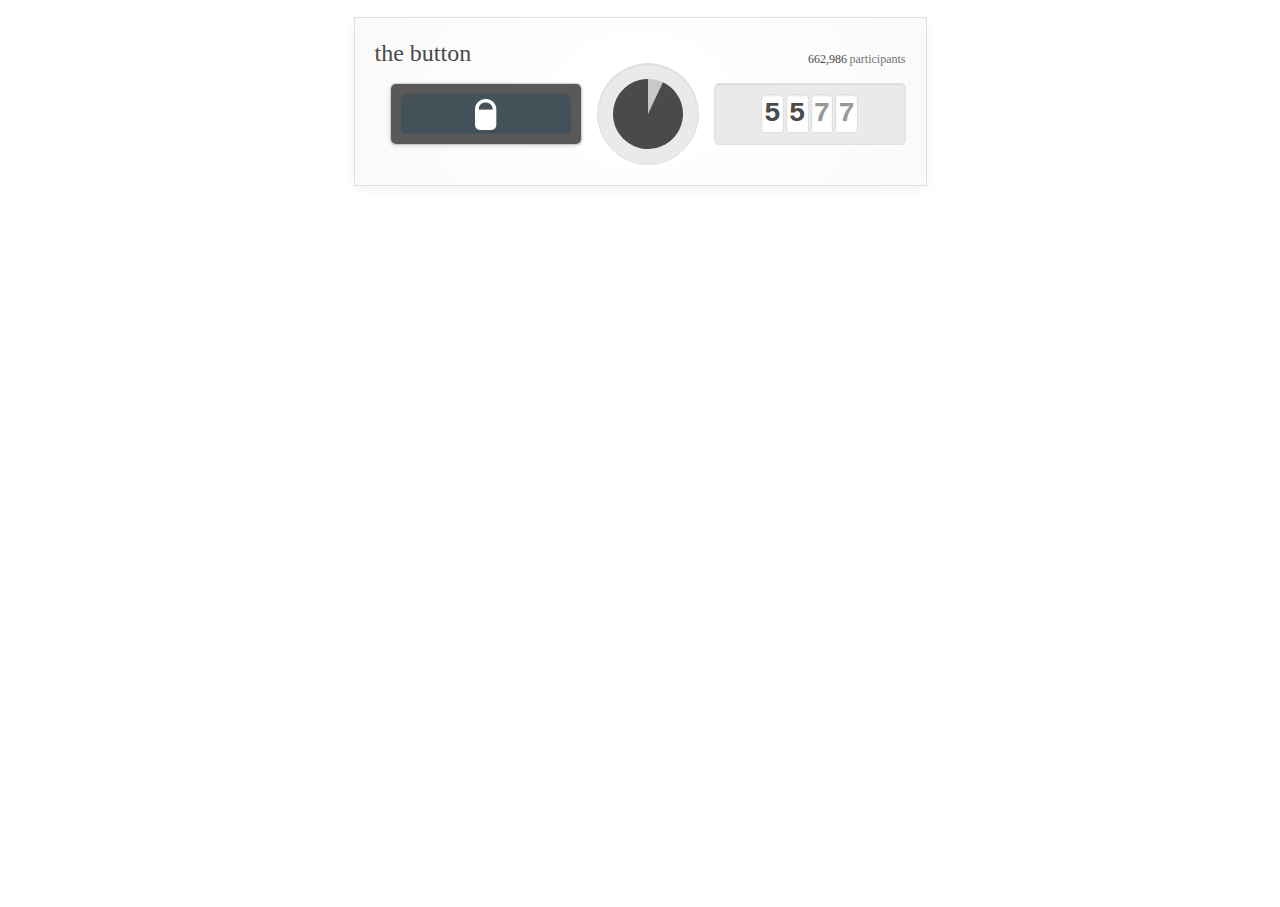
==== commit bb6ca728: "Add in cut down index files" ====
--- a/index.html
+++ b/index.html
@@ -1,88 +1,1177 @@
 <!DOCTYPE html>
 <!-- saved from url=(0034)https://www.reddit.com/r/thebutton -->
-<html xmlns="http://www.w3.org/1999/xhtml" lang="en" xml:lang="en" class=" js cssanimations csstransforms res res-v430 res-navTop"><head><meta http-equiv="Content-Type" content="text/html; charset=UTF-8"><title>the button</title><meta name="keywords" content=" reddit, reddit.com, vote, comment, submit "><meta name="description" content="reddit: the front page of the internet"><meta name="referrer" content="always"><link rel="alternate" media="only screen and (max-width: 640px)" href="http://i.reddit.com/r/thebutton"><meta name="viewport" content="width=1024"><link rel="icon" href="[data-uri]" sizes="256x256" type="image/png"><link rel="shortcut icon" href="[data-uri]" type="image/png"><link rel="apple-touch-icon-precomposed" href="https://www.redditstatic.com/icon-touch.png"><link rel="alternate" type="application/rss+xml" title="RSS" href="https://www.reddit.com/r/thebutton/.rss"><link rel="stylesheet" type="text/css" href="./index_files/reddit.efRvIj-ZfLg.css" media="all"><!--[if gte IE 8]><!--><!--<![endif]--><link rel="stylesheet" type="text/css" href="./index_files/thebutton.i-G5y6pAHNE.css" media="all"><!--[if gte IE 9]><!--><script async="" src="https://www.google-analytics.com/analytics.js"></script><script type="text/javascript" async="" src="https://ssl.google-analytics.com/ga.js"></script><script type="text/javascript" src="./index_files/reddit-init.en.tHdAYg2RZ2E.js"></script><!--<![endif]--><!--[if lt IE 9]><script type="text/javascript" src="//www.redditstatic.com/reddit-init-legacy.en.phpKFWauoq4.js"></script><![endif]--><script type="text/javascript" id="config">r.setup({"thebutton_websocket": "wss://wss.redditmedia.com/thebutton?h=3c6ac2c43a0e92fab86d761067fe6480cf3a88fb&e=1428609812", "ajax_domain": "www.reddit.com", "server_time": 1428523412.0, "post_site": "thebutton", "clicktracker_url": "//pixel.redditmedia.com/click", "renderstyle": "html", "modhash": "brgt2u13ar7772c56cf1ad0ef3b247e72aed82a85a411326e2", "stats_domain": "https://stats.redditmedia.com", "store_visits": false, "anon_eventtracker_url": "//pixel.redditmedia.com/pixel/of_diversity.png", "cur_domain": "reddit.com", "comment_embed_scripts": ["https://www.redditstatic.com/comment-embed.js"], "send_logs": true, "gold": false, "is_sponsor": false, "pageInfo": {"actionName": "hot.GET_listing", "verification": "adfad553bf3b6c42e703170c536073e9c1f952f0"}, "uitracker_url": "//pixel.redditmedia.com/pixel/of_discovery.png", "https_forced": false, "https_endpoint": "https://www.reddit.com", "user_id": 18583502, "eventtracker_url": "//pixel.redditmedia.com/pixel/of_delight.png", "extension": null, "status_msg": {"fetching": "fetching title...", "loading": "loading...", "submitting": "submitting..."}, "is_fake": false, "logged": "powderblock", "stats_sample_rate": "5", "new_window": false, "over_18": true, "vote_hash": "7vPTldtmu6ovAxVLJ2De1sXIoMtuRMKgCSvcIri5aVbt85ZEJbmJNWIydT90Ln03lIr8c28X1uTjDBiZq82QTQTMuGYTMqT7RkvKSVKX4JbKiPCihg1GaVOdYMcCA+JRc5Hb7gDHgG341t02bY1kcNC6kRNFrTU+uZg0ij2purpYyufXZ1oFrOk=", "has_subscribed": true, "debug": false, "static_root": "//www.redditstatic.com", "adtracker_url": "//pixel.redditmedia.com/pixel/of_doom.png"})</script><script type="text/javascript">reddit.cur_site = "t5_36buk";</script><style type="text/css">/* Custom css: use this block to insert special translation-dependent css in the page header */</style><script type="text/javascript">(function() { var loggedOutParams = ''; var url = '//pixel.redditmedia.com/pixel/of_destiny.png?v=CA4ATy1L4Jqr8PHif5mgk3WbzfSlag1TBa9I02h1OeuettYpqALZFCcQCrAfK4YY%2BWXaTf%2F%2Bfhg%3D' + loggedOutParams; var cachebuster = Math.round(Math.random() * 2147483647); var cachebustedUrl = url + "&r=" + cachebuster; var img = new Image(); img.src = cachebustedUrl; })();</script><script type="text/javascript">window.user_type = 'loggedin'; window.is_gold_page = 'False'.toLowerCase() === 'true';</script><script type="text/javascript">var _gaq = _gaq || []; _gaq.push( ['_require', 'inpage_linkid', '//www.google-analytics.com/plugins/ga/inpage_linkid.js'], ['_setAccount', 'UA-12131688-1'], ['_setDomainName', 'reddit.com'], ['_setCustomVar', 1, 'site', 'thebutton', 3], ['_setCustomVar', 2, 'srpath', 'thebutton-GET_listing', 3], ['_setCustomVar', 3, 'usertype', user_type, 2], ['_setCustomVar', 4, 'uitype', 'web', 3], ['_setSampleRate', '50'], ['_trackPageview'] ); (function() { var ga = document.createElement('script'); ga.type = 'text/javascript'; ga.async = true; ga.src = ('https:' == document.location.protocol ? 'https://ssl' : 'http://www') + '.google-analytics.com/ga.js'; var s = document.getElementsByTagName('script')[0]; s.parentNode.insertBefore(ga, s); })();</script><script type="text/javascript">(function(i,s,o,g,r,a,m){i['GoogleAnalyticsObject']=r;i[r]=i[r]||function(){ (i[r].q=i[r].q||[]).push(arguments)},i[r].l=1*new Date();a=s.createElement(o), m=s.getElementsByTagName(o)[0];a.async=1;a.src=g;m.parentNode.insertBefore(a,m) })(window,document,'script','//www.google-analytics.com/analytics.js','_ga'); window._ga('create', 'UA-12131688-9', { 'name': 'goldTracker', 'cookieDomain': 'reddit.com', '1': 'thebutton', '2': 'thebutton-GET_listing', '3': window.user_type, '4': 'web', 'sampleRate': 100 }); if (window.is_gold_page) { window._ga('goldTracker.send', 'pageview'); }</script><style>.promotedlink,
-#siteTable_organic,
-.sponsorshipbox,
-#header + #content > #left > #rlblock_left,
-#ad_main,
-[href^="http://www.faceporn.net/free?"],
-[href^="http://www.linkbucks.com/referral/"]
-{display:none !important;}</style><style>iframe[src="https://static.adzerk.net/reddit/ads.html?sr=thebutton,loggedin&bust2#https://www.reddit.com"],
-iframe[src="http://static.adzerk.net/reddit/ads.html?sr=thebutton,loggedin&bust2#http://www.reddit.com"],
-img[src="//pixel.redditmedia.com/pixel/of_defenestration.png?hash=adblock0e31bc319d5b5882b0cddf147f4ce1da5ac9c731&id=adblock&random=7296666863840073"],
-img[src="//pixel.redditmedia.com/pixel/of_defenestration.png?hash=adblock0e31bc319d5b5882b0cddf147f4ce1da5ac9c731&id=adblock&random=6227126417215914"],
-img[src="//pixel.redditmedia.com/pixel/of_defenestration.png?hash=adblock0e31bc319d5b5882b0cddf147f4ce1da5ac9c731&id=adblock&random=3523256292100996"],
-img[src="//pixel.redditmedia.com/pixel/of_defenestration.png?hash=adblock0e31bc319d5b5882b0cddf147f4ce1da5ac9c731&id=adblock&random=8017674945294857"],
-img[src="//pixel.redditmedia.com/pixel/of_defenestration.png?hash=adblock0e31bc319d5b5882b0cddf147f4ce1da5ac9c731&id=adblock&random=349243087694048.9"],
-img[src="//pixel.redditmedia.com/pixel/of_defenestration.png?hash=adblock0e31bc319d5b5882b0cddf147f4ce1da5ac9c731&id=adblock&random=586669538170099.2"],
-img[src="//pixel.redditmedia.com/pixel/of_defenestration.png?hash=adblock0e31bc319d5b5882b0cddf147f4ce1da5ac9c731&id=adblock&random=7889274072367698"],
-iframe[src="http://static.adzerk.net/reddit/ads.html?sr=linux4noobs,loggedin&bust2#http://www.reddit.com"],
-img[src="//pixel.redditmedia.com/pixel/of_defenestration.png?hash=adblock0e31bc319d5b5882b0cddf147f4ce1da5ac9c731&id=adblock&random=4680751685518771"],
-img[src="//pixel.redditmedia.com/pixel/of_defenestration.png?hash=adblock0e31bc319d5b5882b0cddf147f4ce1da5ac9c731&id=adblock&random=6035968640353531"],
-img[src="//pixel.redditmedia.com/pixel/of_defenestration.png?hash=adblock0e31bc319d5b5882b0cddf147f4ce1da5ac9c731&id=adblock&random=3654528178740293"],
-iframe[src="https://static.adzerk.net/reddit/ads.html?sr=thebutton,loggedout&bust2#https://www.reddit.com"],
-img[src="//pixel.redditmedia.com/pixel/of_defenestration.png?hash=adblock0e31bc319d5b5882b0cddf147f4ce1da5ac9c731&id=adblock&random=8485661246813834"],
-img[src="//pixel.redditmedia.com/pixel/of_defenestration.png?hash=adblock0e31bc319d5b5882b0cddf147f4ce1da5ac9c731&id=adblock&random=2313173820730299"],
-iframe[src="http://static.adzerk.net/reddit/ads.html?sr=-reddit.com,loggedin&bust2#http://www.reddit.com"],
-img[src="//pixel.redditmedia.com/pixel/of_defenestration.png?hash=adblock0e31bc319d5b5882b0cddf147f4ce1da5ac9c731&id=adblock&random=6067204766441137"],
-iframe[src="http://static.adzerk.net/reddit/ads.html?sr=pcmasterrace,loggedin&bust2#http://www.reddit.com"],
-img[src="//pixel.redditmedia.com/pixel/of_defenestration.png?hash=adblock0e31bc319d5b5882b0cddf147f4ce1da5ac9c731&id=adblock&random=5091369280125946"]
-{display:none !important;}</style><style type="text/css"></style><style>.comment .tagline { display: inline; }#userTaggerToolTip { display: none; position: absolute; width: 334px; height: 248px; }#userTaggerToolTip label { margin-top: 5px; clear: both; float: left; width: 110px; }#userTaggerToolTip input[type=text], #userTaggerToolTip select { margin-top: 5px; float: left; width: 195px; border: 1px solid #c7c7c7; border-radius: 3px; margin-bottom: 6px; }#userTaggerToolTip input[type=checkbox] { margin-top: 5px; float: left; }#userTaggerToolTip input[type=submit] { cursor: pointer; position: absolute; right: 16px; bottom: 16px; padding: 3px 5px; font-size: 12px; color: #fff; border: 1px solid #636363; border-radius: 3px; background-color: #5cc410; } #userTaggerToolTip .toggleButton { margin-top: 5px; margin-bottom: 5px; }#userTaggerClose { position: absolute; right: 7px; top: 7px; z-index: 11; }.ignoredUserComment { color: #CACACA; padding: 3px; font-size: 10px; }.ignoredUserPost { color: #CACACA; padding: 3px; font-size: 10px; }a.voteWeight { text-decoration: none; color: #369; }a.voteWeight:hover { text-decoration: none; }#authorInfoToolTip { display: none; position: absolute; min-width: 450px; z-index: 10001; }#authorInfoToolTip:before { content: ""; position: absolute; top: 10px; left: -26px; border-style: solid; border-width: 10px 29px 10px 0; border-color: transparent #c7c7c7; display: block; width: 0; z-index: 1; }#authorInfoToolTip:after { content: ""; position: absolute; top: 10px; left: -24px; border-style: solid; border-width: 10px 29px 10px 0; border-color: transparent #f0f3fc; display: block; width: 0; z-index: 1; }#authorInfoToolTip.right:before { content: ""; position: absolute; top: 10px; right: -26px; left: auto; border-style: solid; border-width: 10px 0 10px 29px; border-color: transparent #c7c7c7; display: block; width: 0; z-index: 1; }#authorInfoToolTip.right:after { content: ""; position: absolute; top: 10px; right: -24px; left: auto; border-style: solid; border-width: 10px 0 10px 29px; border-color: transparent #f0f3fc; display: block; width: 0; z-index: 1; }#authorInfoToolTip .authorFieldPair { clear: both; overflow: auto; margin-bottom: 12px; }#authorInfoToolTip .authorLabel { float: left; width: 140px; }#authorInfoToolTip .authorDetail { float: left; min-width: 240px; }#authorInfoToolTip .authorDetail a { display: block; max-width: 25em; text-overflow: ellipsis; overflow: hidden; white-space: nowrap; }#authorInfoToolTip .blueButton { float: right; margin-left: 8px; margin-top: 12px; }#authorInfoToolTip .redButton { float: right; margin-left: 8px; }#benefits { width: 200px; margin-left: 0; }#userTaggerToolTip #userTaggerVoteWeight { width: 30px; }.RESUserTagImage { display: inline-block; width: 16px; height: 8px; background-image: url("https://s3.amazonaws.com/b.thumbs.redditmedia.com/tBwwK20XXxtpgudWx1L7bDXla-iotv-JA0jgA0Y-FVs.png"); background-repeat: no-repeat; background-position: -16px -137px; }.userTagLink { display: inline-block; }.hoverHelp { margin-left: 3px; cursor: pointer; color: #369; text-decoration: underline; }.userTagLink.hasTag, #userTaggerPreview { display: inline-block; padding: 0 4px; border: 1px solid #c7c7c7; border-radius: 3px; }#userTaggerPreview { float: left; height: 16px; margin-bottom: 10px; }#userTaggerToolTip .toggleButton .toggleOn { background-color: #107ac4; color: #fff;  }#userTaggerToolTip .toggleButton.enabled .toggleOn { background-color: #ddd ; color: #636363; }#userTaggerToolTip .toggleButton.enabled .toggleOff { background-color: #d02020; color: #fff; }#userTaggerToolTip .toggleButton .toggleOff { background-color: #ddd; color: #636363; } #userTaggerTable th { -moz-user-select: none; -webkit-user-select: none; -o-user-select: none; user-select: none; }#userTaggerTable .deleteIcon {color:#999; cursor:pointer; }#userTaggerTable .deleteIcon:hover {color:#333;}.userTagged { margin-right: 5px; }				.RES-keyNav-activeElement, .commentarea .RES-keyNav-activeElement .md, .commentarea .RES-keyNav-activeElement.entry .noncollapsed { background-color: #F0F3FC !important; } 			.res-nightmode .RES-keyNav-activeElement, .res-nightmode .RES-keyNav-activeElement .usertext-body, .res-nightmode .RES-keyNav-activeElement .usertext-body .md, .res-nightmode .RES-keyNav-activeElement .usertext-body .md p, .res-nightmode .commentarea .RES-keyNav-activeElement .noncollapsed, .res-nightmode .RES-keyNav-activeElement .noncollapsed .md, .res-nightmode .RES-keyNav-activeElement .noncollapsed .md p { background-color: #373737 !important; color: #DDDDDD !important;} 			.res-nightmode .RES-keyNav-activeElement a.title:first-of-type {color: #DDDDDD !important; } 							.RES-keyNav-activeElement { outline: ; } 			.res-nightmode .RES-keyNav-activeElement { outline: ; } 			 				.entry { padding-right: 5px; } 				#keyHelp { display: none; position: fixed; height: 90%; overflow-y: auto; right: 20px; top: 20px; z-index: 1000; border: 2px solid #aaa; border-radius: 5px; width: 300px; padding: 5px; background-color: #fff; } 				#keyHelp th { font-weight: bold; padding: 2px; border-bottom: 1px dashed #ddd; } 				#keyHelp td { padding: 2px; border-bottom: 1px dashed #ddd; } 				#keyHelp td:first-child { width: 70px; } 				.keyNavAnnotation { font-size: 9px; position: relative; top: -6px; } 			 				#keyCommandLineWidget { font-size: 14px; display: none; position: fixed; top: 200px; left: 50%; margin-left: -275px; z-index: 100000110; width: 550px; border: 3px solid #555; border-radius: 10px; padding: 10px; background-color: #333; color: #CCC; opacity: 0.95; } 				#keyCommandInput { width: 240px; background-color: #999; margin-right: 10px; } 				#keyCommandInputTip { margin-top: 5px; color: #9F9; } 				#keyCommandInputTip ul { font-size: 11px; list-style-type: disc; }  				#keyCommandInputTip li { margin-left: 15px; }  				#keyCommandInputError { margin-top: 5px; color: red; font-weight: bold; } 				.redditSingleClick { color: #888; font-weight: bold; cursor: pointer; padding: 0 1px; }			.drop-choices .RES-sort-button { visibility: hidden; margin-left: 1em; float: right; opacity:0.25; }				.drop-choices form:hover .RES-sort-button { visibility: visible; }				.drop-choices .RES-sort-button:hover { visibility: visible; opacity:1;}			#NERModal { display: none; z-index: 999; position: fixed; top: 0; left: 0; right: 0; bottom: 0; background-color: #333; opacity: 0.6; }#NERContent { display: none; position: fixed; top: 40px; z-index: 1000; width: 720px; background-color: #FFF; color: #000; padding: 10px; font-size: 12px; }#NERModalClose { position: absolute; top: 3px; right: 3px; }#NERFail { min-height: 30px; width: 95%; font-size: 14px; border: 1px solid #999; border-radius: 10px; padding: 5px; text-align: center; bgcolor: #f0f3fc; cursor: auto; }#NERFail .nextprev { font-size: smaller; display: block; }#NERFail .nextprev a + a { margin-left: 2em; }.NERdupe p.title:after { color: #000; font-size: 10px; content: ' (duplicate from previous page)'; }.NERPageMarker { text-align: center; color: #7f7f7f; font-size: 14px; margin-top: 6px; margin-bottom: 6px; font-weight: normal; background-color: #f0f3fc; border: 1px solid #c7c7c7; border-radius: 3px; padding: 3px 0; }.content div.nav-buttons { display: none; } .content .nav-buttons .nextprev { display: none; } .NERdupe { opacity: 0.3; }#progressIndicator { width: 95%; height: 60px; display: flex; align-items: center; justify-content: center; flex-direction: column; margin: 0 auto; font-size: 14px; border: 1px solid #999; border-radius: 10px; padding: 10px; background-color: #f0f3fc; cursor: pointer; } #progressIndicator h2 { margin-bottom: .5em; }#progressIndicator .gearIcon { margin-left: 1em; }#progressIndicator .RESThrobber { margin-top: 10px; margin-bottom: 0; }#NREMailCount { margin-left: 0; float: left; margin-top: 3px;}#NREPause { margin-left: 2px; width: 16px; height: 16px; float: left; background-image: url("https://s3.amazonaws.com/b.thumbs.redditmedia.com/tBwwK20XXxtpgudWx1L7bDXla-iotv-JA0jgA0Y-FVs.png"); cursor: pointer; }#NREPause, #NREPause.paused.reversePause { background-position: -16px -192px; }#NREPause.paused, #NREPause.reversePause {  background-position: 0 -192px; }.RES-save { cursor: help; }body.res .side .spacer .titlebox div #Y777z:before { display: none !important;  }body.res .side .spacer .titlebox div #label-Y777z:before { display: none !important; }body.res .side .spacer .titlebox div #Y777z:after { display: none !important;  }body.res .side .spacer .titlebox div #label-Y777z:after { display: none !important; }.comment .md p > a:visited { color:#551a8b }.res .compressed .expando-button { display: block; }#header-bottom-right { height: auto; padding: 4px 4px 7px }#RESAccountSwitcherDropdown { min-width: 110px; width: auto; display: none; position: absolute; z-index: 1000; }#RESAccountSwitcherDropdown li { height: auto; line-height: 20px; padding: 2px 10px; }#RESAccountSwitcherIcon { cursor: pointer; margin-left: 3px; display: inline-block; width: 12px; vertical-align: middle; height: 16px; background-repeat: no-repeat; background-image: url([data-uri]); }#RESAccountSwitcherIconOverlay { cursor: pointer; position: absolute; display: none; width: 11px; height: 22px; background-position: 2px 3px; padding-left: 2px; padding-right: 2px; padding-top: 3px; border: 1px solid #369; border-bottom: 1px solid #5f99cf; background-color: #5f99cf; border-radius: 3px 3px 0 0; z-index: 100; background-repeat: no-repeat; background-image: url([data-uri]); }.RESFilterToggle { margin-right: 5px; color: white; background-image: url(https://redditstatic.s3.amazonaws.com/bg-button-add.png); cursor: pointer; text-align: center; width: 68px; font-weight: bold; font-size: 10px; border: 1px solid #444; padding: 1px 6px; border-radius: 3px 3px 3px 3px;  }.RESFilterToggle.remove { background-image: url(https://redditstatic.s3.amazonaws.com/bg-button-remove.png) }.RESFiltered { display: none !important; }.newComments { display: inline; color: orangered; }.RESSubscriptionButton { display: inline-block; margin-left: 15px; padding: 1px 0; text-align: center; width: 78px; font-weight: bold; cursor: pointer; color: #369; border: 1px solid #b6b6b6; border-radius: 3px; }td .RESSubscriptionButton { margin-left: 0; margin-right: 15px; } .RESSubscriptionButton.unsubscribe { color: orangered; }.RESSubscriptionButton:hover { background-color: #f0f3fc; }#newCommentsTable .deleteIcon {color:#999;cursor:pointer;} #newCommentsTable .deleteIcon:hover {color:#333;}.srOver { outline: 1px dashed black; }#sr-header-area { overflow-x: hidden; }#sr-header-area a { font-size: 100% !important; }#srList { position: absolute; top: 18px; left: 0; z-index: 9999; display: none; border: 1px solid black; background-color: #FAFAFA; width: auto; overflow-y: auto; }#srList tr { border-bottom: 1px solid gray; }#srList thead td { cursor: pointer; }#srList td { padding: 3px 8px; }#srList td.RESvisited, #srList td.RESshortcut { text-transform: none; }#srList td.RESshortcut {cursor: pointer;}#srList td a { width: 100%; display: block; }#srList tr:hover { background-color: #eef; }#srLeftContainer, #RESStaticShortcuts, #RESShortcuts, #srDropdown { display: inline; float: left; position: relative; z-index: 5; }#editShortcutDialog { display: none; z-index: 999; position: absolute; top: 25px; left: 5px; width: auto; padding: 10px; background: #f0f3fc; border: 1px solid #aaa; border-radius: 7px; font-size: 12px; color: #000; box-shadow: 2px 2px 7px rgba(0,0,0,.1); }#editShortcutDialog h3 { margin: 0 0 1em 0; }#editShortcutDialog .RESFormItem { clear: both; margin: 0 0 1em 0; }#editShortcutDialog .RESFieldItem { margin: 0 0 0 8em; }#editShortcutDialog label { clear: both; float: left; width: 8em; padding: 4px 0; }#editShortcutDialog input[type=text] { width: 270px; border: 1px solid #aaa; margin: 0; padding: 2px 0 2px 3px; font-size: 100% !important; box-sizing: border-box; }#editShortcutDialog input#shortcut-subreddit { width: 240px; }#editShortcutDialog #sortButton { border: 1px solid #aaa !important; border-right: none !important; border-radius: 3px 0 0 3px; background: rgb(230,230,230); color: #333 !important; margin: 0; padding: 2px 0 !important; text-align: center; cursor: pointer; display: inline-block !important; width: 30px !important; line-height: normal; box-shadow: none; font-size: 100% !important; }#editShortcutDialog .RESDescription { font-size: smaller; color: #666; width: 270px; }#editShortcutDialog #sortButton::-moz-focus-inner, #editShortcutDialog input#shortcut-subreddit::-moz-focus-inner { border: 0; padding: 0; }#editShortcutDialog [name=shortcut-save] { float: right; padding: 1px 6px; }#srLeftContainer { z-index: 4; padding-left: 4px; margin-right: 6px; }#srLeftContainer { z-index: 4; padding-left: 4px; margin-right: 6px; }#RESShortcutsViewport { width: auto; max-height: 20px; overflow: hidden; }#RESShortcuts { z-index: 6; white-space: nowrap; overflow-x: hidden; padding-left: 2px; }#RESSubredditGroupDropdown { display: none; position: absolute; z-index: 99999; padding: 3px; background-color: #F0F0F0; border-left: 1px solid black; border-right: 1px solid black; border-bottom: 1px solid black; }#RESSubredditGroupDropdown li { padding-left: 3px; padding-right: 3px; margin-bottom: 2px; }#RESSubredditGroupDropdown li:hover { background-color: #F0F0FC; }#RESShortcutsEditContainer { width: 69px; position: absolute; right: 0; top: 0; z-index: 999; background-color: #f0f0f0; height: 16px; user-select: none; -webkit-user-select: none; -moz-user-select: none; }#RESShortcutsRight { right: 0; }#RESShortcutsEditContainer .res-icon { font-size: 14px; }#RESShortcutsAdd { right: 15px; }#RESShortcutsLeft { right: 31px; }#RESShortcutsSort { right: 47px; }#RESShortcutsSort, #RESShortcutsRight, #RESShortcutsLeft, #RESShortcutsAdd, #RESShortcutsTrash { width: 16px; cursor: pointer; background: #F0F0F0; font-size: 20px; color: #369; height: 18px; line-height: 15px; position: absolute; top: 0; z-index: 999; background-color: #f0f0f0; user-select: none; -webkit-user-select: none; -moz-user-select: none; }#RESShortcutsSort { font-size: 14px; }#RESShortcutsTrash { display: none; font-size: 17px; width: 16px; cursor: pointer; right: 15px; height: 16px; position: absolute; top: 0; z-index: 1000; user-select: none; -webkit-user-select: none; -moz-user-select: none; }.srSep { margin-left: 6px; }.RESshortcutside { margin-right: 5px; margin-top: 2px; color: white; background-image: url(https://redditstatic.s3.amazonaws.com/bg-button-add.png); cursor: pointer; text-align: center; width: 68px; font-weight: bold; font-size: 10px; border: 1px solid #444; padding: 1px 6px; border-radius: 3px 3px 3px 3px; }.RESshortcutside.remove { background-image: url(https://redditstatic.s3.amazonaws.com/bg-button-remove.png) }.RESshortcutside:hover { background-color: #f0f0ff; }h1.redditname { overflow: auto; }.sortAsc, .sortDesc { float: right; background-image: url("https://s3.amazonaws.com/b.thumbs.redditmedia.com/tBwwK20XXxtpgudWx1L7bDXla-iotv-JA0jgA0Y-FVs.png"); width: 12px; height: 12px; background-repeat: no-repeat; }.sortAsc { background-position: 0 -149px; }.sortDesc { background-position: -12px -149px; }#RESShortcutsAddFormContainer { display: none; position: absolute; width: 290px; padding: 2px; right: 0; top: 21px; z-index: 10000; background-color: #f0f3fc; border: 1px solid #c7c7c7; border-radius: 3px; font-size: 12px; color: #000; }#RESShortcutsAddFormContainer  a { font-weight: bold; }#newShortcut { width: 130px; }#displayName { width: 130px; }#shortCutsAddForm { padding: 5px; }#shortCutsAddForm div { font-size: 10px; margin-bottom: 10px; }#shortCutsAddForm label { display: inline-block; width: 100px; }#shortCutsAddForm input[type=text] { width: 170px; margin-bottom: 6px; }#addSubreddit { float: right; cursor: pointer; padding: 3px 5px; font-size: 12px; color: #fff; border: 1px solid #636363; border-radius: 3px; background-color: #5cc410; }#sr-header-area a.RESShortcutsCurrentSub, #RESSubredditGroupDropdown .RESShortcutsCurrentSub a { color: orangered !important; font-weight: bold; }#srLeftContainer, #RESShortcutsViewport, #RESShortcutsEditContainer{max-height:18px;}#RESSubredditGroupDropdown { margin-left: -5px; }#RESSubredditGroupDropdown li + .RESShortcutsEditButtons { margin-top: 5px; border-top: 1px #555 dashed; padding-top: 5px; }#RESSubredditGroupDropdown .RESShortcutsEditButtons .res-icon { color: black; font-size: 12px; }#RESSubredditGroupDropdown .RESShortcutsEditButtons .edit { margin-left: -4px; }#RESSubredditGroupDropdown .RESShortcutsEditButtons .delete { float: right; margin-left: 8px; margin-right: -4px }#RESSubredditGroupDropdown .shortcutSuffix { opacity:0.4; }#RESSubredditGroupDropdown a:hover .shortcutSuffix { opacity:0.6; }.res-help { cursor: help; }.res-help #resHelp { cursor: default; }.subredditInfoToolTip .subredditLabel { float: left; width: 140px; margin-bottom: 12px; }.subredditInfoToolTip .subredditDetail { float: left; width: 240px; margin-bottom: 12px; }.subredditInfoToolTip .blueButton { float: right; margin-left: 8px; }.subredditInfoToolTip .redButton { float: right; margin-left: 8px; }body:not(.loggedin) #clearUserInfoCache ~ .optionDescription:before, body:not(.loggedin) #clearSubreddits ~ .optionDescription:before{content: "Functionality only for logged in users - ";color:#f00;font-weight:bold}.md th { cursor: pointer; }.sort-asc:after { content: " ▴" }.sort-desc:after { content: " ▾" }
-			#quickMessage { display: none; position: fixed; top: 0; bottom: 0; left: 0; right: 0; background-color: rgba(0, 0, 0, 0.74902); z-index: 2000; }
-			#quickMessageDialog { position: fixed; top: 20%; left: 25%; width: 50%; z-index: 100001; }
-			#quickMessageDialog .gearIcon { float: right; margin-right: 40px; }
-			#quickMessageDialog label { margin-top: 9px; clear: both; float: left; }
-			#quickMessageDialog input[type=text], #quickMessageDialog textarea { margin-top: 5px; width: calc(100% - 70px); float: right; border: 1px solid #c7c7c7; border-radius: 3px; margin-bottom: 6px; padding: 3px; }
-			#quickMessageDialog select { margin-top: 5px; width: calc(100% - 63px); float: right; border: 1px solid #c7c7c7; border-radius: 3px; margin-bottom: 6px; padding: 3px; }
-			#quickMessageDialog textarea { resize: vertical; min-height: 100px; }
-			#quickMessageDialog input[type=button] { cursor: pointer; position: absolute; right: 16px; bottom: 16px; padding: 3px 5px; font-size: 12px; color: #fff; border: 1px solid #636363; border-radius: 3px; background-color: #5cc410; }
-			#quickMessageDialog .clear { margin-bottom: 10px; }
-		</style><style>.edited-timestamp[title]:after{content:" (" attr(title) ")";font-size: 90%;}#mail { top: 2px; min-width: 16px !important; width: auto !important; background-repeat: no-repeat !important; line-height: 8px !important; }#mail.havemail { top: 2px !important; }#mail.havemail { top: 0; }.message-count { display: none; }#NREFloat { position: fixed; top: 10px; right: 10px; display: none; }#NREMail { width: 16px; height: 12px; float: left; margin-top: 4px; background: center center no-repeat; }#NREMail.nohavemail { background-image: url(https://redditstatic.s3.amazonaws.com/mailgray.png); }#NREMail.havemail { background-image: url(https://redditstatic.s3.amazonaws.com/mail.png); }.res-colorblind #NREMail.havemail { background-image: url(http://thumbs.reddit.com/t5_2s10b_5.png); }			.thing .tagline .author.submitter { 				color: #FFFFFF !important; 				font-weight: bold; 				padding: 0 2px 0 2px; 				border-radius: 3px; 				background-color:#0055DF !important; 			} 			.thing .tagline .collapsed .author.submitter { 				color: white !important; 				background-color: #AAA !important; 			} 			.thing .tagline .author.submitter:hover {				background-color: #4E7EAB !important; 				text-decoration: none !important; 			}			.thing .tagline .author.friend { 				color: #FFFFFF !important; 				font-weight: bold; 				padding: 0 2px 0 2px; 				border-radius: 3px; 				background-color:#FF4500 !important; 			} 			.thing .tagline .collapsed .author.friend { 				color: white !important; 				background-color: #AAA !important; 			} 			.thing .tagline .author.friend:hover {				background-color: #B33000 !important; 				text-decoration: none !important; 			}			.thing .tagline .author.moderator { 				color: #FFFFFF !important; 				font-weight: bold; 				padding: 0 2px 0 2px; 				border-radius: 3px; 				background-color:#228822 !important; 			} 			.thing .tagline .collapsed .author.moderator { 				color: white !important; 				background-color: #AAA !important; 			} 			.thing .tagline .author.moderator:hover {				background-color: #134913 !important; 				text-decoration: none !important; 			}			.thing .tagline .author.admin { 				color: #FFFFFF !important; 				font-weight: bold; 				padding: 0 2px 0 2px; 				border-radius: 3px; 				background-color:#FF0011 !important; 			} 			.thing .tagline .collapsed .author.admin { 				color: white !important; 				background-color: #AAA !important; 			} 			.thing .tagline .author.admin:hover {				background-color: #B3000C !important; 				text-decoration: none !important; 			}.lightOn { background-position: 0 -96px; }.lightOff { background-position: 0 -108px; }#header-bottom-right { top: 19px; border-radius: 0 0 0 3px; bottom: auto;  }.beta-notice { top: 48px; }#userbarToggle { min-height: 22px; position: absolute; top: auto; bottom: 0; left: -5px; width: 16px; padding-right: 3px; height: 100%; font-size: 15px; border-radius: 4px 0; color: #a1bcd6; display: inline-block; background-color: #dfecf9; border-right: 1px solid #cee3f8; cursor: pointer; text-align: right; line-height: 24px; }#userbarToggle.userbarShow { min-height: 26px; }#header-bottom-right #userbarToggle + * { margin-left: 16px; }#userbarToggle.userbarShow { left: -12px; }.res-navTop #userbarToggle.userbarShow { top: 0; bottom: auto; }.RESDashboardToggle { margin-right: 5px; color: white; background-image: url(https://redditstatic.s3.amazonaws.com/bg-button-add.png); cursor: pointer; text-align: center; width: 68px; font-weight: bold; font-size: 10px; border: 1px solid #444; padding: 1px 6px; border-radius: 3px 3px 3px 3px;  }.RESDashboardToggle.remove { background-image: url(https://redditstatic.s3.amazonaws.com/bg-button-remove.png) }.RESDashboardToggle {}#searchexpando .searchexpando-submit { text-align:center; }.res-flairSearch { cursor: pointer; position: relative; } .linkflairlabel.res-flairSearch a { position: absolute; top: 0; left: 0; right: 0; bottom: 0; }span.score { font-weight: bold; color: #333; }.comment.controversial>.entry .score:after { color: #cc0000; }</style><link href="./index_files/tooltip.css" rel="stylesheet" type="text/css"></head><body class="listing-page loggedin hot-page res res-v430 res-navTop"><div id="header" role="banner"><a tabindex="1" href="https://www.reddit.com/r/thebutton#content" id="jumpToContent">jump to content</a><div id="sr-header-area"><div id="srLeftContainer" class="sr-bar"><div id="srDropdown"><div id="srDropdownContainer"><a href="javascript:void(0)">My Subreddits</a></div></div><div id="RESStaticShortcuts"><span class="separator">-</span><a id="RESDashboardLink" class="subbarlink undefined" href="https://www.reddit.com/r/Dashboard/">DASHBOARD</a><span class="separator">-</span><a class="subbarlink undefined" href="https://www.reddit.com/">FRONT</a><span class="separator">-</span><a class="subbarlink undefined" href="https://www.reddit.com/r/all/">ALL</a><span class="separator">-</span><a class="subbarlink" href="https://www.reddit.com/r/random/">RANDOM</a><span class="separator">-</span><a class="subbarlink undefined" href="https://www.reddit.com/r/friends/">FRIENDS</a><span class="separator">-</span><a class="subbarlink undefined" href="https://www.reddit.com/r/mod/">MOD</a><span class="separator">-</span><a class="subbarlink" href="https://www.reddit.com/r/mod/about/modqueue">MODQUEUE</a><span class="separator">-</span><a class="subbarlink" href="https://www.reddit.com/r/thebutton#!settings/subredditManager">edit</a></div><span class="srSep">|</span></div><div id="RESShortcutsViewport"><div id="RESShortcuts" class="sr-bar" style="text-transform: none;">add shortcuts from the my subreddits menu at left or click the button by the subreddit name, drag and drop to sort</div></div><div id="RESShortcutsEditContainer"><div id="RESShortcutsSort" title="sort subreddit shortcuts">↑↓</div><div id="RESShortcutsRight">&gt;</div><div id="RESShortcutsAdd" class="res-icon" title="add shortcut"></div><div id="RESShortcutsTrash" class="res-icon"></div><div id="RESShortcutsLeft">&lt;</div></div></div><div id="header-bottom-left"><a href="https://www.reddit.com/" id="header-img" class="default-header" title="">reddit.com</a>&nbsp;<span class="hover pagename redditname"><a href="https://www.reddit.com/r/thebutton/">thebutton</a></span><ul class="tabmenu "><li class="selected"><a href="https://www.reddit.com/r/thebutton/" class="choice">hot</a></li><li><a href="https://www.reddit.com/r/thebutton/new/" class="choice">new</a></li><li><a href="https://www.reddit.com/r/thebutton/rising/" class="choice">rising</a></li><li><a href="https://www.reddit.com/r/thebutton/controversial/" class="choice">controversial</a></li><li><a href="https://www.reddit.com/r/thebutton/top/" class="choice">top</a></li><li><a href="https://www.reddit.com/r/thebutton/gilded/" class="choice">gilded</a></li><li><a href="https://www.reddit.com/r/thebutton/wiki/" class="choice">wiki</a></li><li><a href="https://www.reddit.com/r/thebutton/ads/" class="choice">promoted</a></li><li><a href="https://www.reddit.com/promoted/" class="choice">advertising</a></li><li><a href="https://www.reddit.com/r/thebutton#" id="viewImagesButton">view images (9)</a></li></ul></div><div id="header-bottom-right" class="res-navTop"><div id="userbarToggle" title="Toggle Userbar" class="userbarHide">»</div><span class="user"><a href="https://www.reddit.com/user/powderblock/" style="margin-right: 2px;">powderblock</a><span id="RESAccountSwitcherIcon"></span>&nbsp;(<span class="userkarma" title=""><a title="link karma" href="https://www.reddit.com/user/powderblock/submitted/">14307</a> · <a title="comment karma" href="https://www.reddit.com/user/powderblock/comments/">10239</a></span>)</span><span class="separator">|</span><a title="no new mail" href="https://www.reddit.com/message/inbox/" class="nohavemail" id="mail"></a><a id="mailCount" href="https://www.reddit.com/message/unread/"></a><span class="separator">|</span><a title="no new mod mail" href="https://www.reddit.com/message/moderator/" class="nohavemail" id="modmail">mod messages</a><span class="separator">|</span><ul class="flat-list hover"><li><a href="https://www.reddit.com/prefs/" class="pref-lang choice">preferences</a></li></ul><span class="separator">|</span><span id="openRESPrefs"><span id="RESSettingsButton" title="RES Settings" class="gearIcon"></span></span><span class="separator">|</span><form method="post" action="https://www.reddit.com/logout" class="logout hover"><input type="hidden" name="uh" value="brgt2u13ar7772c56cf1ad0ef3b247e72aed82a85a411326e2"><input type="hidden" name="top" value="off"><input type="hidden" name="dest" value="/r/thebutton"><a href="javascript:void(0)" onclick="$(this).parent().submit()">logout</a></form></div></div><div class="side"><div class="spacer"><form action="https://www.reddit.com/r/thebutton/search" id="search" role="search"><input type="text" name="q" placeholder="search" tabindex="20"><input type="submit" value="" tabindex="22"><div id="searchexpando" class="infobar" style=""><label><input type="checkbox" name="restrict_sr" tabindex="21">limit my search to /r/thebutton</label><br><label>Sort:<select name="sort"><option value="relevance">relevance</option><option value="new">new</option><option value="hot">hot</option><option value="top">top</option><option value="comments">comments</option></select></label> <label>Time:<select name="t"><option value="all">all time</option><option value="hour">this hour</option><option value="day">today</option><option value="week">this week</option><option value="month">this month</option><option value="year">this year</option></select></label><div id="moresearchinfo" style=""><a href="https://www.reddit.com/r/thebutton#" id="search_hidemore">[-]</a><p>use the following search parameters to narrow your results:</p><dl><dt>subreddit:<i>subreddit</i></dt><dd>find submissions in "subreddit"</dd><dt>author:<i>username</i></dt><dd>find submissions by "username"</dd><dt>site:<i>example.com</i></dt><dd>find submissions from "example.com"</dd><dt>url:<i>text</i></dt><dd>search for "text" in url</dd><dt>selftext:<i>text</i></dt><dd>search for "text" in self post contents</dd><dt>self:yes (or self:no)</dt><dd>include (or exclude) self posts</dd><dt>nsfw:yes (or nsfw:no)</dt><dd>include (or exclude) results marked as NSFW</dd></dl><p>e.g. <code>subreddit:aww site:imgur.com dog</code></p><p><a href="http://www.reddit.com/wiki/search">see the search faq for details.</a></p></div><p><a href="http://www.reddit.com/wiki/search" id="search_showmore">advanced search: by author, subreddit...</a></p><div class="searchexpando-submit"><button type="submit">search</button></div></div></form></div><div class="spacer"><div class="sponsorshipbox" style="display: none !important;"></div></div><div class="spacer"><div class="sidebox submit submit-link"><div class="morelink"><a href="https://www.reddit.com/r/thebutton/submit" class="login-required" target="_top">Submit a new link</a><div class="nub"></div></div></div></div><div class="spacer"><div class="sidebox submit submit-text"><div class="morelink"><a href="https://www.reddit.com/r/thebutton/submit?selftext=true" class="login-required" target="_top">Submit a new text post</a><div class="nub"></div></div></div></div><div class="spacer"><div class="titlebox"><h1 class="hover redditname"><a href="https://www.reddit.com/r/thebutton/" class="hover">thebutton</a></h1><div data-res-css="display: block !important;" style="margin: 0 !important; background-color: inherit !important; color: inherit !important; position: relative !important; left: 0 !important; top: 0 !important; max-height: none!important; max-width: none!important; height: auto !important; width: auto !important; visibility: visible !important; overflow: auto !important; text-indent: 0 !important; font-size: 12px !important; float: none !important; opacity: 1 !important;-webkit-transform: none !important;;-o-transform: none !important;;-moz-transform: none !important;;-ms-transform: none !important;;transform: none !important;;-webkit-filter: none !important;;-o-filter: none !important;;-moz-filter: none !important;;-ms-filter: none !important;;filter: none !important;;z-index:  2147483646 !important;display: block !important;"><input type="checkbox" id="Y777z" name="Y777z" data-res-css="display: inline-block !important;" style="margin: 0 !important; background-color: inherit !important; color: inherit !important; position: relative !important; left: 0 !important; top: 0 !important; max-height: none!important; max-width: none!important; height: auto !important; width: auto !important; visibility: visible !important; overflow: auto !important; text-indent: 0 !important; font-size: 12px !important; float: none !important; opacity: 1 !important;-webkit-transform: none !important;;-o-transform: none !important;;-moz-transform: none !important;;-ms-transform: none !important;;transform: none !important;;-webkit-filter: none !important;;-o-filter: none !important;;-moz-filter: none !important;;-ms-filter: none !important;;filter: none !important;;z-index:  2147483646 !important;display: inline-block !important;"><label for="Y777z" id="label-Y777z" data-res-css="display: inline-block !important; margin-left: 4px !important;" style="margin: 0 !important; background-color: inherit !important; color: inherit !important; position: relative !important; left: 0 !important; top: 0 !important; max-height: none!important; max-width: none!important; height: auto !important; width: auto !important; visibility: visible !important; overflow: auto !important; text-indent: 0 !important; font-size: 12px !important; float: none !important; opacity: 1 !important;-webkit-transform: none !important;;-o-transform: none !important;;-moz-transform: none !important;;-ms-transform: none !important;;transform: none !important;;-webkit-filter: none !important;;-o-filter: none !important;;-moz-filter: none !important;;-ms-filter: none !important;;filter: none !important;;z-index:  2147483646 !important;display: inline-block !important; margin-left: 4px !important;">Use subreddit style </label></div><div id="subButtons-thebutton" class="subButtons" style="margin: 0 !important; top: 0 !important; z-index: 1 !important;"><span class="subscribe-button fancy-toggle-button toggle" style="" data-sr_name="thebutton"><a class="option active add login-required" href="https://www.reddit.com/r/thebutton#" tabindex="100" onclick="return toggle(this, subscribe(&#39;t5_36buk&#39;), unsubscribe(&#39;t5_36buk&#39;))">subscribe</a><a class="option remove" href="https://www.reddit.com/r/thebutton#">unsubscribe</a></span><span style="display: inline-block !important;" class="RESshortcut RESshortcutside" data-subreddit="thebutton" title="Add this subreddit to your shortcut bar">+shortcut</span><span class="REStoggle RESDashboardToggle" data-subreddit="thebutton" title="Add this subreddit to your dashboard">+dashboard</span></div><span class="subscribers"><span class="number">115,577</span> <span class="word">readers</span></span><p class="users-online " title="logged-in users viewing this subreddit in the past 15 minutes"><span class="number">9,301</span> <span class="word">users here now</span></p><form class="toggle flairtoggle"><input id="flair_enabled" type="checkbox" name="flair_enabled" checked="checked"><label for="flair_enabled">Show my flair on this subreddit. It looks like:</label></form><div class="tagline"><a href="https://www.reddit.com/user/powderblock" class="author may-blank id-t2_b2b4e">powderblock</a><span class="flair flair-cheater" title="59s">59s</span><span class="userattrs"></span></div><form action="https://www.reddit.com/r/thebutton#" class="usertext" onsubmit="return post_form(this, &#39;editusertext&#39;)" id="form-t5_36bukkvj"><input type="hidden" name="thing_id" value="t5_36buk"><div class="usertext-body may-blank-within md-container"><div class="md"><h2><a href="http://i.imgur.com/Mpi2qdN.gif"><strong>How to press the button</strong></a></h2>
+<html xmlns="http://www.w3.org/1999/xhtml" lang="en" xml:lang="en" class=" js cssanimations csstransforms res res-v430 res-navTop">
 
-<h4><strong>You can only press the button once</strong></h4>
-
-<h4>Only accounts created before 2015-04-01 can press the button</h4>
-
-<h4>We can’t tell you what to do from here on out.  The choice is yours.</h4>
-
-<h4><a href="https://www.reddit.com/r/blog/comments/312jt1/the_button/">Announcement Post</a></h4>
-</div>
-</div></form><div class="bottom">created by <a href="https://www.reddit.com/user/powerlanguage" class="author may-blank id-t2_5wqa4">powerlanguage</a><span class="flair flair-no-press" title="non presser">non presser</span><span class="userattrs"></span><span class="age">a community for <time title="Tue Feb 3 21:56:36 2015 UTC" datetime="2015-02-03T13:56:36-08:00">2 months</time></span></div><div class="clear"></div></div></div><div class="spacer"><iframe id="ad_main" frameborder="0" scrolling="no" name="ad_main" src="./index_files/saved_resource.html" style="display: none !important; visibility: hidden !important; opacity: 0 !important;" width="0" height="0"></iframe><script type="text/javascript">$(function() { var ad = $("#ad_main"); if(!ad.length || ad.height() == 0 || ad.width() == 0 || ad.offset().left == 0) { $(".footer").append("<img alt='' src='//pixel.redditmedia.com/pixel/of_defenestration.png?hash=adblock0e31bc319d5b5882b0cddf147f4ce1da5ac9c731&id=adblock&random=" + Math.random()*10000000000000000 + "'/>"); $(window).trigger('adBlockEnabled', true) } else { $(window).trigger('adBlockEnabled', false) } });</script></div><div class="spacer"><div class="sidebox create"><div class="morelink"><a href="https://www.reddit.com/subreddits/create" class="login-required" target="_top">Create your own subreddit</a><div class="nub"></div></div><div class="spacer"><a href="https://www.reddit.com/subreddits/create" class="login-required"></a><div class="subtitle">...for your WoW guild.</div><div class="subtitle">...for your community.</div></div></div></div><div class="spacer"><div class="sidecontentbox "><a class="helplink" href="https://www.reddit.com/message/compose?to=%2Fr%2Fthebutton">message the moderators</a><div class="title"><h1>MODERATORS</h1></div><ul class="content"><li><a href="https://www.reddit.com/user/powerlanguage" class="author may-blank id-t2_5wqa4 userTagged">powerlanguage</a><span class="RESUserTag"><a class="userTagLink RESUserTagImage" username="powerlanguage" title="set a tag" href="javascript:void(0)"></a></span> <a href="javascript:void(0)" class="voteWeight" style="display: none;">[vw]</a><span class="flair flair-no-press" title="non presser">non presser</span><span class="userattrs"></span></li><li><a href="https://www.reddit.com/user/AutoModerator" class="author may-blank id-t2_6l4z3 userTagged">AutoModerator</a><span class="RESUserTag"><a class="userTagLink RESUserTagImage" username="automoderator" title="set a tag" href="javascript:void(0)"></a></span> <a href="javascript:void(0)" class="voteWeight" style="display: none;">[vw]</a><span class="userattrs"></span></li><li><a href="https://www.reddit.com/user/umbrae" class="author may-blank id-t2_1jsxv userTagged">umbrae</a><span class="RESUserTag"><a class="userTagLink RESUserTagImage" username="umbrae" title="set a tag" href="javascript:void(0)"></a></span> <a href="javascript:void(0)" class="voteWeight" style="display: none;">[vw]</a><span class="userattrs"></span></li><li><a href="https://www.reddit.com/user/bsimpson" class="author may-blank id-t2_3c639 userTagged">bsimpson</a><span class="RESUserTag"><a class="userTagLink RESUserTagImage" username="bsimpson" title="set a tag" href="javascript:void(0)"></a></span> <a href="javascript:void(0)" class="voteWeight" style="display: none;">[vw]</a><span class="userattrs"></span></li><li><a href="https://www.reddit.com/user/madlee" class="author may-blank id-t2_3q98d userTagged">madlee</a><span class="RESUserTag"><a class="userTagLink RESUserTagImage" username="madlee" title="set a tag" href="javascript:void(0)"></a></span> <a href="javascript:void(0)" class="voteWeight" style="display: none;">[vw]</a><span class="userattrs"></span></li><li class="more"><a href="https://www.reddit.com/r/thebutton/about/moderators">about moderation team »</a></li></ul></div></div><div class="spacer"><div class="sidecontentbox "><div class="title"><h1>RECENTLY VIEWED LINKS</h1></div><ul class="content"><li><div class="gadget"><div class="click-gadget"><div><div class="reddit-link even first-half thing id-t3_315ltg "><div class="midcol unvoted"><div class="arrow up login-required" onclick="$(this).vote(r.config.vote_hash, null, event)" role="button" aria-label="upvote" tabindex="0"></div><div class="arrow down login-required" onclick="$(this).vote(r.config.vote_hash, null, event)" role="button" aria-label="downvote" tabindex="0"></div></div><div class="reddit-entry entry unvoted"><a class="reddit-link-title may-blank" href="http://www.reddit.com/r/thebutton/comments/315ltg/this_is_the_worst_cookie_clicker_clone_ive_ever/">This is the worst Cookie Clicker clone I've ever played.</a><br><small><span class="score dislikes">7 points</span><span class="score unvoted">8 points</span><span class="score likes">9 points</span> | <a class="reddit-comment-link may-blank" href="http://www.reddit.com/r/thebutton/comments/315ltg/this_is_the_worst_cookie_clicker_clone_ive_ever/">comment</a></small></div><div class="reddit-link-end"></div></div><div class="reddit-link odd first-half thing id-t3_31udoo "><div class="midcol likes"><div class="arrow upmod login-required" onclick="$(this).vote(r.config.vote_hash, null, event)" role="button" aria-label="upvote" tabindex="0" pairnum="0"></div><div class="arrow down login-required" onclick="$(this).vote(r.config.vote_hash, null, event)" role="button" aria-label="downvote" tabindex="0" pairnum="0"></div></div><div class="reddit-entry entry likes"><a class="reddit-link-title may-blank" href="http://www.reddit.com/r/thebutton/comments/31udoo/fitta_fitta_fitta_fitta_fitta_fitta_fitta_fitta/">FITTA - FITTA - FITTA - FITTA - FITTA - FITTA - FITTA - FITTA - FITTA - FITTA - FITTA - FITTA - FITTA - FITTA -</a><br><small><span class="score dislikes">953 points</span><span class="score unvoted">954 points</span><span class="score likes">955 points</span> | <a class="reddit-comment-link may-blank" href="http://www.reddit.com/r/thebutton/comments/31udoo/fitta_fitta_fitta_fitta_fitta_fitta_fitta_fitta/">38 comments</a></small></div><div class="reddit-link-end"></div></div><div class="reddit-link even second-half thing id-t3_31v5z5 "><div class="midcol likes"><div class="arrow upmod login-required" onclick="$(this).vote(r.config.vote_hash, null, event)" role="button" aria-label="upvote" tabindex="0" pairnum="1"></div><div class="arrow down login-required" onclick="$(this).vote(r.config.vote_hash, null, event)" role="button" aria-label="downvote" tabindex="0" pairnum="1"></div></div><div class="reddit-entry entry likes"><a class="reddit-link-title may-blank" href="http://imgur.com/BX8TosK">I do what I want</a><br><small><span class="score dislikes">2286 points</span><span class="score unvoted">2287 points</span><span class="score likes">2288 points</span> | <a class="reddit-comment-link may-blank" href="http://www.reddit.com/r/thebutton/comments/31v5z5/i_do_what_i_want/">138 comments</a></small></div><div class="reddit-link-end"></div></div></div></div><div class="right"><a class="" href="javascript:void(0)" onclick="return clear_clicked_items(this)">clear</a></div></div></li></ul></div></div><div class="spacer"><div class="account-activity-box"><p><a href="https://www.reddit.com/account-activity">account activity</a></p></div></div></div><a name="content"></a><div class="content" role="main"><div class="spacer"><div class="thebutton-wrap active"><form class="thebutton-form"><div class="thebutton-counter"><span class="thebutton-participants">662,760</span> <span class="thebutton-participants-description"> participants</span></div><h1>the button</h1><div class="thebutton-container pressed"><button id="thebutton" title="BUTTON PRESS BUTTON PRESS IT BUTTON THE BUTTON PRESS IT PRESS THE BUTTON BUTTON BUTTON PRESS IT THE BUTTON THE BUTTON PRESS BUTTON IT PRESS IT THE BUTTON PRESS IT NOW">[you feel an overwhelming urge to press the button]</button></div><div class="thebutton-pie-container pulse2"><div class="thebutton-pie"><div style="position: relative;"><div dir="ltr" style="position: relative; width: 70px; height: 70px;"><div aria-label="A chart." style="position: absolute; left: 0px; top: 0px; width: 100%; height: 100%;"><svg width="70" height="70" aria-label="A chart." style="overflow: hidden;"><defs id="defs"></defs><rect x="0" y="0" width="70" height="70" stroke="none" stroke-width="0" fill="#ffffff"></rect><g><path d="M35,35L35,0A35,35,0,0,1,36.83175846850304,0.04796628358991484L35,35A0,0,0,0,0,35,35" stroke="none" stroke-width="0" fill="#c8c8c8"></path></g><g><path d="M35,35L36.83175846850304,0.04796628358991484A35,35,0,1,1,35,0L35,35A0,0,0,1,0,35,35" stroke="none" stroke-width="0" fill="#4a4a4a"></path></g><g></g></svg><div aria-label="A tabular representation of the data in the chart." style="position: absolute; left: -10000px; top: auto; width: 1px; height: 1px; overflow: hidden;"><table><thead><tr><th></th><th></th></tr></thead><tbody><tr><td>gone</td><td>500</td></tr><tr><td>remaining</td><td>59500</td></tr></tbody></table></div></div></div><div aria-hidden="true" style="display: none; position: absolute; top: 80px; left: 80px; white-space: nowrap; font-family: Arial; font-size: 7px;"></div><div></div></div></div></div><div class="thebutton-container"><span id="thebutton-timer"><span class="thebutton-numeral" id="thebutton-s-10s">5</span><span class="thebutton-numeral" id="thebutton-s-1s">9</span><span class="thebutton-numeral" id="thebutton-s-100ms">4</span><span class="thebutton-numeral" id="thebutton-s-10ms">4</span></span></div></form></div><script type="text/javascript" src="./index_files/jsapi"></script><link href="./index_files/ui+en.css" type="text/css" rel="stylesheet"><script src="./index_files/format+en,default+en,ui+en,corechart+en.I.js" type="text/javascript"></script></div><div class="spacer"><style>body >.content .link .rank, .rank-spacer { width: 2.2ex } body >.content .link .midcol, .midcol-spacer { width: 5.1ex }</style><div id="siteTable" class="sitetable linklisting"><div class=" thing id-t3_31vp7k odd  link self" onclick="click_thing(this)" data-fullname="t3_31vp7k"><p class="parent"></p><span class="rank">1</span><div class="midcol likes"><div class="arrow upmod login-required" onclick="$(this).vote(r.config.vote_hash, null, event)" role="button" aria-label="upvote" tabindex="0" pairnum="2"></div><div class="score dislikes">2755</div><div class="score unvoted">2756</div><div class="score likes">2757</div><div class="arrow down login-required" onclick="$(this).vote(r.config.vote_hash, null, event)" role="button" aria-label="downvote" tabindex="0" pairnum="2"></div></div><div class="entry likes lcTagged"><p class="title"><a class="title may-blank loggedin srTagged imgScanned" href="https://www.reddit.com/r/thebutton/comments/31vp7k/there_is_not_a_single_coworker_i_wouldnt_bang/" tabindex="1">"THERE IS NOT A SINGLE COWORKER I WOULDN'T BANG" - /u/ztripez</a> <span class="domain">(<a href="https://www.reddit.com/r/thebutton/">self.thebutton</a>)</span></p><p class="tagline">submitted <time title="Wed Apr 8 15:03:58 2015 UTC" datetime="2015-04-08T15:03:58+00:00" class="live-timestamp">5 hours ago</time> by <a href="https://www.reddit.com/user/frumious88" class="author may-blank id-t2_6kst6 userTagged">frumious88</a><span class="RESUserTag"><a class="userTagLink RESUserTagImage" username="frumious88" title="set a tag" href="javascript:void(0)"></a></span> <a href="javascript:void(0)" class="voteWeight" style="display: none;">[vw]</a><span class="flair flair-no-press" title="non presser">non presser</span><span class="userattrs"></span></p><ul class="flat-list buttons"><li class="first"><a href="https://www.reddit.com/r/thebutton/comments/31vp7k/there_is_not_a_single_coworker_i_wouldnt_bang/" class="comments may-blank">140 comments</a></li><li class="share"><span class="share-button toggle" style=""><a class="option active login-required" href="https://www.reddit.com/r/thebutton#" tabindex="100" onclick="return toggle(this, share, cancelShare)">share</a><a class="option " href="https://www.reddit.com/r/thebutton#">cancel</a></span></li><li class="link-save-button save-button"><a href="https://www.reddit.com/r/thebutton#">save</a></li><li><form action="https://www.reddit.com/post/hide" method="post" class="state-button hide-button"><input type="hidden" name="executed" value="hidden"><span><a action="hide" href="javascript:void(0);">hide</a></span></form></li><li class="report-button"><a href="javascript:void(0)" class="action-thing" data-action-form="#report-action-form">report</a></li><li><span class="redditSingleClick" thislink="https://www.reddit.com/r/thebutton/comments/31vp7k/there_is_not_a_single_coworker_i_wouldnt_bang/" thiscomments="https://www.reddit.com/r/thebutton/comments/31vp7k/there_is_not_a_single_coworker_i_wouldnt_bang/">[l=c]</span></li></ul><div class="expando" style="display: none"><span class="error">loading...</span></div></div><div class="child"></div><div class="clearleft"></div></div><div class="clearleft"></div><div class=" thing id-t3_31vbjn even  link self" onclick="click_thing(this)" data-fullname="t3_31vbjn"><p class="parent"></p><span class="rank">2</span><div class="midcol likes"><div class="arrow upmod login-required" onclick="$(this).vote(r.config.vote_hash, null, event)" role="button" aria-label="upvote" tabindex="0" pairnum="3"></div><div class="score dislikes">3569</div><div class="score unvoted">3570</div><div class="score likes">3571</div><div class="arrow down login-required" onclick="$(this).vote(r.config.vote_hash, null, event)" role="button" aria-label="downvote" tabindex="0" pairnum="3"></div></div><div class="entry likes lcTagged"><p class="title"><a class="title may-blank loggedin srTagged imgScanned" href="https://www.reddit.com/r/thebutton/comments/31vbjn/petition_to_allow_uztripez_and_collegues_to_take/" tabindex="1">&lt;------------- PETITION TO ALLOW /u/ZTRIPEZ AND COLLEGUES TO TAKE A 3 DAY WEEKEND</a> <span class="domain">(<a href="https://www.reddit.com/r/thebutton/">self.thebutton</a>)</span></p><div class="expando-button collapsed selftext" onclick="expando_child(this)"></div><p class="tagline">submitted <time title="Wed Apr 8 13:13:53 2015 UTC" datetime="2015-04-08T06:13:53-07:00" class="live-timestamp">7 hours ago</time> by <a href="https://www.reddit.com/user/HobbiesInclude" class="author may-blank id-t2_gz5cl userTagged">HobbiesInclude</a><span class="RESUserTag"><a class="userTagLink RESUserTagImage" username="hobbiesinclude" title="set a tag" href="javascript:void(0)"></a></span> <a href="javascript:void(0)" class="voteWeight" style="display: none;">[vw]</a><span class="flair flair-no-press" title="non presser">non presser</span><span class="userattrs"></span></p><ul class="flat-list buttons"><li class="first"><a href="https://www.reddit.com/r/thebutton/comments/31vbjn/petition_to_allow_uztripez_and_collegues_to_take/" class="comments may-blank">547 comments</a></li><li class="share"><span class="share-button toggle" style=""><a class="option active login-required" href="https://www.reddit.com/r/thebutton#" tabindex="100" onclick="return toggle(this, share, cancelShare)">share</a><a class="option " href="https://www.reddit.com/r/thebutton#">cancel</a></span></li><li class="link-save-button save-button"><a href="https://www.reddit.com/r/thebutton#">save</a></li><li><form action="https://www.reddit.com/post/hide" method="post" class="state-button hide-button"><input type="hidden" name="executed" value="hidden"><span><a action="hide" href="javascript:void(0);">hide</a></span></form></li><li class="report-button"><a href="javascript:void(0)" class="action-thing" data-action-form="#report-action-form">report</a></li><li><span class="redditSingleClick" thislink="https://www.reddit.com/r/thebutton/comments/31vbjn/petition_to_allow_uztripez_and_collegues_to_take/" thiscomments="https://www.reddit.com/r/thebutton/comments/31vbjn/petition_to_allow_uztripez_and_collegues_to_take/">[l=c]</span></li></ul><div class="expando" style="display: none"><span class="error">loading...</span></div></div><div class="child"></div><div class="clearleft"></div></div><div class="clearleft"></div><div class=" thing id-t3_31v1e1 odd  link self" onclick="click_thing(this)" data-fullname="t3_31v1e1"><p class="parent"></p><span class="rank">3</span><div class="midcol likes"><div class="arrow upmod login-required" onclick="$(this).vote(r.config.vote_hash, null, event)" role="button" aria-label="upvote" tabindex="0" pairnum="4"></div><div class="score dislikes">2947</div><div class="score unvoted">2948</div><div class="score likes">2949</div><div class="arrow down login-required" onclick="$(this).vote(r.config.vote_hash, null, event)" role="button" aria-label="downvote" tabindex="0" pairnum="4"></div></div><div class="entry likes lcTagged"><p class="title"><a class="title may-blank loggedin srTagged imgScanned" href="https://www.reddit.com/r/thebutton/comments/31v1e1/everyone_take_a_half_day_ill_cover_your_shifts/" tabindex="1">"Everyone take a half day, I'll cover your shifts" - /u/ztripez</a> <span class="domain">(<a href="https://www.reddit.com/r/thebutton/">self.thebutton</a>)</span></p><p class="tagline">submitted <time title="Wed Apr 8 11:24:48 2015 UTC" datetime="2015-04-08T11:24:48+00:00" class="live-timestamp">8 hours ago</time> by <a href="https://www.reddit.com/user/Mirrorboy17" class="author may-blank id-t2_audzy userTagged">Mirrorboy17</a><span class="RESUserTag"><a class="userTagLink RESUserTagImage" username="mirrorboy17" title="set a tag" href="javascript:void(0)"></a></span> <a href="javascript:void(0)" class="voteWeight" style="display: none;">[vw]</a><span class="flair flair-no-press" title="non presser">non presser</span><span class="userattrs"></span></p><ul class="flat-list buttons"><li class="first"><a href="https://www.reddit.com/r/thebutton/comments/31v1e1/everyone_take_a_half_day_ill_cover_your_shifts/" class="comments may-blank">851 comments</a></li><li class="share"><span class="share-button toggle" style=""><a class="option active login-required" href="https://www.reddit.com/r/thebutton#" tabindex="100" onclick="return toggle(this, share, cancelShare)">share</a><a class="option " href="https://www.reddit.com/r/thebutton#">cancel</a></span></li><li class="link-save-button save-button"><a href="https://www.reddit.com/r/thebutton#">save</a></li><li><form action="https://www.reddit.com/post/hide" method="post" class="state-button hide-button"><input type="hidden" name="executed" value="hidden"><span><a action="hide" href="javascript:void(0);">hide</a></span></form></li><li class="report-button"><a href="javascript:void(0)" class="action-thing" data-action-form="#report-action-form">report</a></li><li><span class="redditSingleClick" thislink="https://www.reddit.com/r/thebutton/comments/31v1e1/everyone_take_a_half_day_ill_cover_your_shifts/" thiscomments="https://www.reddit.com/r/thebutton/comments/31v1e1/everyone_take_a_half_day_ill_cover_your_shifts/">[l=c]</span></li></ul><div class="expando" style="display: none"><span class="error">loading...</span></div></div><div class="child"></div><div class="clearleft"></div></div><div class="clearleft"></div><div class=" thing id-t3_31v5z5 even  link " onclick="click_thing(this)" data-fullname="t3_31v5z5"><p class="parent"></p><span class="rank">4</span><div class="midcol likes"><div class="arrow upmod login-required" onclick="$(this).vote(r.config.vote_hash, null, event)" role="button" aria-label="upvote" tabindex="0" pairnum="5"></div><div class="score dislikes">2289</div><div class="score unvoted">2290</div><div class="score likes">2291</div><div class="arrow down login-required" onclick="$(this).vote(r.config.vote_hash, null, event)" role="button" aria-label="downvote" tabindex="0" pairnum="5"></div></div><div class="entry likes lcTagged"><p class="title"><a class="title may-blank loggedin srTagged imgScanned" href="https://i.imgur.com/BX8TosK.jpg" tabindex="1" type="IMAGE" name="imgundefined">I do what I want</a> <span class="domain">(<a href="https://www.reddit.com/domain/imgur.com/">imgur.com</a>)</span></p><a class="toggleImage expando-button collapsed collapsedExpando image linkImg">&nbsp;</a><p class="tagline">submitted <time title="Wed Apr 8 12:18:45 2015 UTC" datetime="2015-04-08T12:18:45+00:00" class="live-timestamp">7 hours ago</time> by <a href="https://www.reddit.com/user/xchurphy" class="author may-blank id-t2_5wv07 userTagged">xchurphy</a><span class="RESUserTag"><a class="userTagLink RESUserTagImage" username="xchurphy" title="set a tag" href="javascript:void(0)"></a></span> <a href="javascript:void(0)" class="voteWeight" style="display: none;">[vw]</a><span class="flair flair-no-press" title="non presser">non presser</span><span class="userattrs"></span></p><ul class="flat-list buttons"><li class="first"><a href="https://www.reddit.com/r/thebutton/comments/31v5z5/i_do_what_i_want/" class="comments may-blank">138 comments</a></li><li class="share"><span class="share-button toggle" style=""><a class="option active login-required" href="https://www.reddit.com/r/thebutton#" tabindex="100" onclick="return toggle(this, share, cancelShare)">share</a><a class="option " href="https://www.reddit.com/r/thebutton#">cancel</a></span></li><li class="link-save-button save-button"><a href="https://www.reddit.com/r/thebutton#">save</a></li><li><form action="https://www.reddit.com/post/hide" method="post" class="state-button hide-button"><input type="hidden" name="executed" value="hidden"><span><a action="hide" href="javascript:void(0);">hide</a></span></form></li><li class="report-button"><a href="javascript:void(0)" class="action-thing" data-action-form="#report-action-form">report</a></li><li><span class="redditSingleClick" thislink="http://imgur.com/BX8TosK" thiscomments="https://www.reddit.com/r/thebutton/comments/31v5z5/i_do_what_i_want/">[l+c]</span></li></ul><div class="expando" style="display: none"><span class="error">loading...</span></div></div><div class="child"></div><div class="clearleft"></div></div><div class="clearleft"></div><div class=" thing id-t3_31vogn odd  link self" onclick="click_thing(this)" data-fullname="t3_31vogn"><p class="parent"></p><span class="rank">5</span><div class="midcol unvoted"><div class="arrow up login-required" onclick="$(this).vote(r.config.vote_hash, null, event)" role="button" aria-label="upvote" tabindex="0"></div><div class="score dislikes">1369</div><div class="score unvoted">1370</div><div class="score likes">1371</div><div class="arrow down login-required" onclick="$(this).vote(r.config.vote_hash, null, event)" role="button" aria-label="downvote" tabindex="0"></div></div><div class="entry unvoted lcTagged"><p class="title"><a class="title may-blank loggedin srTagged imgScanned" href="https://www.reddit.com/r/thebutton/comments/31vogn/petition_to_promote_uztripez/" tabindex="1">&lt;- Petition to promote /u/ztripez</a> <span class="domain">(<a href="https://www.reddit.com/r/thebutton/">self.thebutton</a>)</span></p><p class="tagline">submitted <time title="Wed Apr 8 14:58:31 2015 UTC" datetime="2015-04-08T14:58:31+00:00" class="live-timestamp">5 hours ago</time> by <a href="https://www.reddit.com/user/madbubers" class="author may-blank id-t2_5i6lp userTagged">madbubers</a><span class="RESUserTag"><a class="userTagLink RESUserTagImage" username="madbubers" title="set a tag" href="javascript:void(0)"></a></span> <a href="javascript:void(0)" class="voteWeight" style="display: none;">[vw]</a><span class="flair flair-no-press" title="non presser">non presser</span><span class="userattrs"></span></p><ul class="flat-list buttons"><li class="first"><a href="https://www.reddit.com/r/thebutton/comments/31vogn/petition_to_promote_uztripez/" class="comments may-blank">39 comments</a></li><li class="share"><span class="share-button toggle" style=""><a class="option active login-required" href="https://www.reddit.com/r/thebutton#" tabindex="100" onclick="return toggle(this, share, cancelShare)">share</a><a class="option " href="https://www.reddit.com/r/thebutton#">cancel</a></span></li><li class="link-save-button save-button"><a href="https://www.reddit.com/r/thebutton#">save</a></li><li><form action="https://www.reddit.com/post/hide" method="post" class="state-button hide-button"><input type="hidden" name="executed" value="hidden"><span><a action="hide" href="javascript:void(0);">hide</a></span></form></li><li class="report-button"><a href="javascript:void(0)" class="action-thing" data-action-form="#report-action-form">report</a></li><li><span class="redditSingleClick" thislink="https://www.reddit.com/r/thebutton/comments/31vogn/petition_to_promote_uztripez/" thiscomments="https://www.reddit.com/r/thebutton/comments/31vogn/petition_to_promote_uztripez/">[l=c]</span></li></ul><div class="expando" style="display: none"><span class="error">loading...</span></div></div><div class="child"></div><div class="clearleft"></div></div><div class="clearleft"></div><div class=" thing id-t3_31vtqv even  gilded link self" onclick="click_thing(this)" data-fullname="t3_31vtqv"><p class="parent"></p><span class="rank">6</span><div class="midcol unvoted"><div class="arrow up login-required" onclick="$(this).vote(r.config.vote_hash, null, event)" role="button" aria-label="upvote" tabindex="0"></div><div class="score dislikes">961</div><div class="score unvoted">962</div><div class="score likes">963</div><div class="arrow down login-required" onclick="$(this).vote(r.config.vote_hash, null, event)" role="button" aria-label="downvote" tabindex="0"></div></div><div class="entry unvoted lcTagged"><p class="title"><a class="title may-blank loggedin srTagged imgScanned" href="https://www.reddit.com/r/thebutton/comments/31vtqv/the_real_experiment_here_shows_how_a_subreddit/" tabindex="1">The real experiment here shows how a subreddit without moderation eventually descends into a low effort circlejerk</a> <span class="domain">(<a href="https://www.reddit.com/r/thebutton/">self.thebutton</a>)</span></p><p class="tagline">submitted <time title="Wed Apr 8 15:37:55 2015 UTC" datetime="2015-04-08T15:37:55+00:00" class="live-timestamp">4 hours ago</time> by <a href="https://www.reddit.com/user/likufanele" class="author may-blank id-t2_40e8y userTagged">likufanele</a><span class="RESUserTag"><a class="userTagLink RESUserTagImage" username="likufanele" title="set a tag" href="javascript:void(0)"></a></span> <a href="javascript:void(0)" class="voteWeight" style="display: none;">[vw]</a><span class="flair flair-press-6" title="60s">60s</span><span class="userattrs"></span></p><ul class="flat-list buttons"><li class="first"><a href="https://www.reddit.com/r/thebutton/comments/31vtqv/the_real_experiment_here_shows_how_a_subreddit/" class="comments may-blank">150 comments</a></li><li class="share"><span class="share-button toggle" style=""><a class="option active login-required" href="https://www.reddit.com/r/thebutton#" tabindex="100" onclick="return toggle(this, share, cancelShare)">share</a><a class="option " href="https://www.reddit.com/r/thebutton#">cancel</a></span></li><li class="link-save-button save-button"><a href="https://www.reddit.com/r/thebutton#">save</a></li><li><form action="https://www.reddit.com/post/hide" method="post" class="state-button hide-button"><input type="hidden" name="executed" value="hidden"><span><a action="hide" href="javascript:void(0);">hide</a></span></form></li><li class="report-button"><a href="javascript:void(0)" class="action-thing" data-action-form="#report-action-form">report</a></li><li><span class="redditSingleClick" thislink="https://www.reddit.com/r/thebutton/comments/31vtqv/the_real_experiment_here_shows_how_a_subreddit/" thiscomments="https://www.reddit.com/r/thebutton/comments/31vtqv/the_real_experiment_here_shows_how_a_subreddit/">[l=c]</span></li></ul><div class="expando" style="display: none"><span class="error">loading...</span></div></div><div class="child"></div><div class="clearleft"></div></div><div class="clearleft"></div><div class=" thing id-t3_31uqud odd  link self" onclick="click_thing(this)" data-fullname="t3_31uqud"><p class="parent"></p><span class="rank">7</span><div class="midcol unvoted"><div class="arrow up login-required" onclick="$(this).vote(r.config.vote_hash, null, event)" role="button" aria-label="upvote" tabindex="0"></div><div class="score dislikes">3193</div><div class="score unvoted">3194</div><div class="score likes">3195</div><div class="arrow down login-required" onclick="$(this).vote(r.config.vote_hash, null, event)" role="button" aria-label="downvote" tabindex="0"></div></div><div class="entry unvoted lcTagged"><p class="title"><a class="title may-blank loggedin srTagged imgScanned" href="https://www.reddit.com/r/thebutton/comments/31uqud/my_boss_is_pretty_ugly_i_guess_uztripes/" tabindex="1">"MY BOSS IS PRETTY UGLY I GUESS" -/u/ztripes</a> <span class="domain">(<a href="https://www.reddit.com/r/thebutton/">self.thebutton</a>)</span></p><p class="tagline">submitted <time title="Wed Apr 8 08:45:32 2015 UTC" datetime="2015-04-08T08:45:32+00:00" class="live-timestamp">11 hours ago</time> by <a href="https://www.reddit.com/user/Ozzytudor" class="author may-blank id-t2_cnxdj userTagged">Ozzytudor</a><span class="RESUserTag"><a class="userTagLink RESUserTagImage" username="ozzytudor" title="set a tag" href="javascript:void(0)"></a></span> <a href="javascript:void(0)" class="voteWeight" style="display: none;">[vw]</a><span class="flair flair-press-6" title="60s">60s</span><span class="userattrs"></span></p><ul class="flat-list buttons"><li class="first"><a href="https://www.reddit.com/r/thebutton/comments/31uqud/my_boss_is_pretty_ugly_i_guess_uztripes/" class="comments may-blank">315 comments</a></li><li class="share"><span class="share-button toggle" style=""><a class="option active login-required" href="https://www.reddit.com/r/thebutton#" tabindex="100" onclick="return toggle(this, share, cancelShare)">share</a><a class="option " href="https://www.reddit.com/r/thebutton#">cancel</a></span></li><li class="link-save-button save-button"><a href="https://www.reddit.com/r/thebutton#">save</a></li><li><form action="https://www.reddit.com/post/hide" method="post" class="state-button hide-button"><input type="hidden" name="executed" value="hidden"><span><a action="hide" href="javascript:void(0);">hide</a></span></form></li><li class="report-button"><a href="javascript:void(0)" class="action-thing" data-action-form="#report-action-form">report</a></li><li><span class="redditSingleClick" thislink="https://www.reddit.com/r/thebutton/comments/31uqud/my_boss_is_pretty_ugly_i_guess_uztripes/" thiscomments="https://www.reddit.com/r/thebutton/comments/31uqud/my_boss_is_pretty_ugly_i_guess_uztripes/">[l=c]</span></li></ul><div class="expando" style="display: none"><span class="error">loading...</span></div></div><div class="child"></div><div class="clearleft"></div></div><div class="clearleft"></div><div class=" thing id-t3_31uszc even  link self" onclick="click_thing(this)" data-fullname="t3_31uszc"><p class="parent"></p><span class="rank">8</span><div class="midcol unvoted"><div class="arrow up login-required" onclick="$(this).vote(r.config.vote_hash, null, event)" role="button" aria-label="upvote" tabindex="0"></div><div class="score dislikes">2591</div><div class="score unvoted">2592</div><div class="score likes">2593</div><div class="arrow down login-required" onclick="$(this).vote(r.config.vote_hash, null, event)" role="button" aria-label="downvote" tabindex="0"></div></div><div class="entry unvoted lcTagged"><p class="title"><a class="title may-blank loggedin srTagged imgScanned" href="https://www.reddit.com/r/thebutton/comments/31uszc/nooooooo_blue_fucking_blue_time_to_delete_my/" tabindex="1">Nooooooo - Blue. Fucking Blue. Time to delete my account.</a> <span class="domain">(<a href="https://www.reddit.com/r/thebutton/">self.thebutton</a>)</span></p><p class="tagline">submitted <time title="Wed Apr 8 09:20:56 2015 UTC" datetime="2015-04-08T09:20:56+00:00" class="live-timestamp">10 hours ago</time> by <span class="author">[deleted]</span></p><ul class="flat-list buttons"><li class="first"><a href="https://www.reddit.com/r/thebutton/comments/31uszc/nooooooo_blue_fucking_blue_time_to_delete_my/" class="comments may-blank">545 comments</a></li><li class="share"><span class="share-button toggle" style=""><a class="option active login-required" href="https://www.reddit.com/r/thebutton#" tabindex="100" onclick="return toggle(this, share, cancelShare)">share</a><a class="option " href="https://www.reddit.com/r/thebutton#">cancel</a></span></li><li class="link-save-button save-button"><a href="https://www.reddit.com/r/thebutton#">save</a></li><li><form action="https://www.reddit.com/post/hide" method="post" class="state-button hide-button"><input type="hidden" name="executed" value="hidden"><span><a action="hide" href="javascript:void(0);">hide</a></span></form></li><li class="report-button"><a href="javascript:void(0)" class="action-thing" data-action-form="#report-action-form">report</a></li><li><span class="redditSingleClick" thislink="https://www.reddit.com/r/thebutton/comments/31uszc/nooooooo_blue_fucking_blue_time_to_delete_my/" thiscomments="https://www.reddit.com/r/thebutton/comments/31uszc/nooooooo_blue_fucking_blue_time_to_delete_my/">[l=c]</span></li></ul><div class="expando" style="display: none"><span class="error">loading...</span></div></div><div class="child"></div><div class="clearleft"></div></div><div class="clearleft"></div><div class=" thing id-t3_31w18e odd  link self" onclick="click_thing(this)" data-fullname="t3_31w18e"><p class="parent"></p><span class="rank">9</span><div class="midcol unvoted"><div class="arrow up login-required" onclick="$(this).vote(r.config.vote_hash, null, event)" role="button" aria-label="upvote" tabindex="0"></div><div class="score dislikes">669</div><div class="score unvoted">670</div><div class="score likes">671</div><div class="arrow down login-required" onclick="$(this).vote(r.config.vote_hash, null, event)" role="button" aria-label="downvote" tabindex="0"></div></div><div class="entry unvoted lcTagged"><p class="title"><a class="title may-blank loggedin srTagged imgScanned" href="https://www.reddit.com/r/thebutton/comments/31w18e/this_subreddit_is_the_button_not_ztripez_and/" tabindex="1">This subreddit is "The Button" not "Ztripez and friends"</a> <span class="domain">(<a href="https://www.reddit.com/r/thebutton/">self.thebutton</a>)</span></p><div class="expando-button collapsed selftext" onclick="expando_child(this)"></div><p class="tagline">submitted <time title="Wed Apr 8 16:30:09 2015 UTC" datetime="2015-04-08T16:30:09+00:00" class="live-timestamp">3 hours ago</time> by <a href="https://www.reddit.com/user/holiday_bandit" class="author may-blank id-t2_j3fcq userTagged">holiday_bandit</a><span class="RESUserTag"><a class="userTagLink RESUserTagImage" username="holiday_bandit" title="set a tag" href="javascript:void(0)"></a></span> <a href="javascript:void(0)" class="voteWeight" style="display: none;">[vw]</a><span class="flair flair-press-6" title="60s">60s</span><span class="userattrs"></span></p><ul class="flat-list buttons"><li class="first"><a href="https://www.reddit.com/r/thebutton/comments/31w18e/this_subreddit_is_the_button_not_ztripez_and/" class="comments may-blank">78 comments</a></li><li class="share"><span class="share-button toggle" style=""><a class="option active login-required" href="https://www.reddit.com/r/thebutton#" tabindex="100" onclick="return toggle(this, share, cancelShare)">share</a><a class="option " href="https://www.reddit.com/r/thebutton#">cancel</a></span></li><li class="link-save-button save-button"><a href="https://www.reddit.com/r/thebutton#">save</a></li><li><form action="https://www.reddit.com/post/hide" method="post" class="state-button hide-button"><input type="hidden" name="executed" value="hidden"><span><a action="hide" href="javascript:void(0);">hide</a></span></form></li><li class="report-button"><a href="javascript:void(0)" class="action-thing" data-action-form="#report-action-form">report</a></li><li><span class="redditSingleClick" thislink="https://www.reddit.com/r/thebutton/comments/31w18e/this_subreddit_is_the_button_not_ztripez_and/" thiscomments="https://www.reddit.com/r/thebutton/comments/31w18e/this_subreddit_is_the_button_not_ztripez_and/">[l=c]</span></li></ul><div class="expando" style="display: none"><span class="error">loading...</span></div></div><div class="child"></div><div class="clearleft"></div></div><div class="clearleft"></div><div class="thing id-t3_31ulp5 even  gilded link last-clicked" onclick="click_thing(this)" data-fullname="t3_31ulp5"><p class="parent"></p><span class="rank">10</span><div class="midcol unvoted"><div class="arrow up login-required" onclick="$(this).vote(r.config.vote_hash, null, event)" role="button" aria-label="upvote" tabindex="0"></div><div class="score dislikes">2452</div><div class="score unvoted">2453</div><div class="score likes">2454</div><div class="arrow down login-required" onclick="$(this).vote(r.config.vote_hash, null, event)" role="button" aria-label="downvote" tabindex="0"></div></div><div class="entry unvoted RES-keyNav-activeElement lcTagged"><p class="title"><a class="title may-blank loggedin srTagged imgScanned" href="http://imgur.com/gallery/abbaHu0" tabindex="1">At my office, Day 2</a> <span class="domain">(<a href="https://www.reddit.com/domain/imgur.com/">imgur.com</a>)</span></p><p class="tagline">submitted <time title="Wed Apr 8 07:27:00 2015 UTC" datetime="2015-04-08T07:27:00+00:00" class="live-timestamp">12 hours ago</time> by <a href="https://www.reddit.com/user/ztripez" class="author may-blank id-t2_ddr8h userTagged">ztripez</a><span class="RESUserTag"><a class="userTagLink RESUserTagImage" username="ztripez" title="set a tag" href="javascript:void(0)"></a></span> <a href="javascript:void(0)" class="voteWeight" style="display: none;">[vw]</a><span class="flair flair-no-press" title="non presser">non presser</span><span class="userattrs"></span></p><ul class="flat-list buttons"><li class="first"><a href="https://www.reddit.com/r/thebutton/comments/31ulp5/at_my_office_day_2/" class="comments may-blank">259 comments</a></li><li class="share"><span class="share-button toggle" style=""><a class="option active login-required" href="https://www.reddit.com/r/thebutton#" tabindex="100" onclick="return toggle(this, share, cancelShare)">share</a><a class="option " href="https://www.reddit.com/r/thebutton#">cancel</a></span></li><li class="link-save-button save-button"><a href="https://www.reddit.com/r/thebutton#">save</a></li><li><form action="https://www.reddit.com/post/hide" method="post" class="state-button hide-button"><input type="hidden" name="executed" value="hidden"><span><a action="hide" href="javascript:void(0);">hide</a></span></form></li><li class="report-button"><a href="javascript:void(0)" class="action-thing" data-action-form="#report-action-form">report</a></li><li><span class="redditSingleClick" thislink="http://imgur.com/gallery/abbaHu0" thiscomments="https://www.reddit.com/r/thebutton/comments/31ulp5/at_my_office_day_2/">[l+c]</span></li></ul><div class="expando" style="display: none"><span class="error">loading...</span></div></div><div class="child"></div><div class="clearleft"></div></div><div class="clearleft"></div><div class=" thing id-t3_31uh4b odd  link " onclick="click_thing(this)" data-fullname="t3_31uh4b"><p class="parent"></p><span class="rank">11</span><div class="midcol unvoted"><div class="arrow up login-required" onclick="$(this).vote(r.config.vote_hash, null, event)" role="button" aria-label="upvote" tabindex="0"></div><div class="score dislikes">2909</div><div class="score unvoted">2910</div><div class="score likes">2911</div><div class="arrow down login-required" onclick="$(this).vote(r.config.vote_hash, null, event)" role="button" aria-label="downvote" tabindex="0"></div></div><div class="entry unvoted lcTagged"><p class="title"><a class="title may-blank loggedin srTagged imgScanned" href="https://i.imgur.com/RFe8JtF.jpg" tabindex="1" type="IMAGE" name="imgundefined">|◉_◉| &lt;--------</a> <span class="domain">(<a href="https://www.reddit.com/domain/i.imgur.com/">i.imgur.com</a>)</span></p><a class="toggleImage expando-button collapsed collapsedExpando image linkImg">&nbsp;</a><p class="tagline">submitted <time title="Wed Apr 8 06:24:23 2015 UTC" datetime="2015-04-08T06:24:23+00:00" class="live-timestamp">13 hours ago</time> by <a href="https://www.reddit.com/user/fortyninecents" class="author may-blank id-t2_9133l userTagged">fortyninecents</a><span class="RESUserTag"><a class="userTagLink RESUserTagImage" username="fortyninecents" title="set a tag" href="javascript:void(0)"></a></span> <a href="javascript:void(0)" class="voteWeight" style="display: none;">[vw]</a><span class="flair flair-no-press" title="non presser">non presser</span><span class="userattrs"></span></p><ul class="flat-list buttons"><li class="first"><a href="https://www.reddit.com/r/thebutton/comments/31uh4b/_/" class="comments may-blank">89 comments</a></li><li class="share"><span class="share-button toggle" style=""><a class="option active login-required" href="https://www.reddit.com/r/thebutton#" tabindex="100" onclick="return toggle(this, share, cancelShare)">share</a><a class="option " href="https://www.reddit.com/r/thebutton#">cancel</a></span></li><li class="link-save-button save-button"><a href="https://www.reddit.com/r/thebutton#">save</a></li><li><form action="https://www.reddit.com/post/hide" method="post" class="state-button hide-button"><input type="hidden" name="executed" value="hidden"><span><a action="hide" href="javascript:void(0);">hide</a></span></form></li><li class="report-button"><a href="javascript:void(0)" class="action-thing" data-action-form="#report-action-form">report</a></li><li><span class="redditSingleClick" thislink="http://i.imgur.com/RFe8JtF.jpg" thiscomments="https://www.reddit.com/r/thebutton/comments/31uh4b/_/">[l+c]</span></li></ul><div class="expando" style="display: none"><span class="error">loading...</span></div></div><div class="child"></div><div class="clearleft"></div></div><div class="clearleft"></div><div class=" thing id-t3_31uwi4 even  link self" onclick="click_thing(this)" data-fullname="t3_31uwi4"><p class="parent"></p><span class="rank">12</span><div class="midcol likes"><div class="arrow upmod login-required" onclick="$(this).vote(r.config.vote_hash, null, event)" role="button" aria-label="upvote" tabindex="0" pairnum="6"></div><div class="score dislikes">1298</div><div class="score unvoted">1299</div><div class="score likes">1300</div><div class="arrow down login-required" onclick="$(this).vote(r.config.vote_hash, null, event)" role="button" aria-label="downvote" tabindex="0" pairnum="6"></div></div><div class="entry likes lcTagged"><p class="title"><a class="title may-blank loggedin srTagged imgScanned" href="https://www.reddit.com/r/thebutton/comments/31uwi4/important_announcement_about_thebutton_upvote_for/" tabindex="1">Important announcement about thebutton! UPVOTE for visibility.</a> <span class="domain">(<a href="https://www.reddit.com/r/thebutton/">self.thebutton</a>)</span></p><div class="expando-button collapsed selftext" onclick="expando_child(this)"></div><p class="tagline">submitted <time title="Wed Apr 8 10:15:49 2015 UTC" datetime="2015-04-08T10:15:49+00:00" class="live-timestamp">10 hours ago</time> <time class="edited-timestamp" title="last edited 3 hours ago" datetime="2015-04-08T16:36:59+00:00">*</time> by <a href="https://www.reddit.com/user/powerlangauge" class="author may-blank id-t2_ms185 userTagged">powerlangauge</a><span class="RESUserTag"><a class="userTagLink RESUserTagImage" username="powerlangauge" title="set a tag" href="javascript:void(0)"></a></span> <a href="javascript:void(0)" class="voteWeight" style="display: none;">[vw]</a><span class="flair flair-no-press" title="non presser">non presser</span><span class="userattrs"></span></p><ul class="flat-list buttons"><li class="first"><a href="https://www.reddit.com/r/thebutton/comments/31uwi4/important_announcement_about_thebutton_upvote_for/" class="comments may-blank">491 comments<span class="newComments">&nbsp;(56 new)</span></a></li><li class="share"><span class="share-button toggle" style=""><a class="option active login-required" href="https://www.reddit.com/r/thebutton#" tabindex="100" onclick="return toggle(this, share, cancelShare)">share</a><a class="option " href="https://www.reddit.com/r/thebutton#">cancel</a></span></li><li class="link-save-button save-button"><a href="https://www.reddit.com/r/thebutton#">save</a></li><li><form action="https://www.reddit.com/post/hide" method="post" class="state-button hide-button"><input type="hidden" name="executed" value="hidden"><span><a action="hide" href="javascript:void(0);">hide</a></span></form></li><li class="report-button"><a href="javascript:void(0)" class="action-thing" data-action-form="#report-action-form">report</a></li><li><span class="redditSingleClick" thislink="https://www.reddit.com/r/thebutton/comments/31uwi4/important_announcement_about_thebutton_upvote_for/" thiscomments="https://www.reddit.com/r/thebutton/comments/31uwi4/important_announcement_about_thebutton_upvote_for/">[l=c]</span></li></ul><div class="expando" style="display: none"><span class="error">loading...</span></div></div><div class="child"></div><div class="clearleft"></div></div><div class="clearleft"></div><div class=" thing id-t3_31ubvu odd  link self" onclick="click_thing(this)" data-fullname="t3_31ubvu"><p class="parent"></p><span class="rank">13</span><div class="midcol unvoted"><div class="arrow up login-required" onclick="$(this).vote(r.config.vote_hash, null, event)" role="button" aria-label="upvote" tabindex="0"></div><div class="score dislikes">3007</div><div class="score unvoted">3008</div><div class="score likes">3009</div><div class="arrow down login-required" onclick="$(this).vote(r.config.vote_hash, null, event)" role="button" aria-label="downvote" tabindex="0"></div></div><div class="entry unvoted lcTagged"><p class="title"><a class="title may-blank loggedin srTagged imgScanned" href="https://www.reddit.com/r/thebutton/comments/31ubvu/only_upvote_this_if_you_havent_even_removed_the/" tabindex="1">Only upvote this if you haven't even removed the lock.</a> <span class="domain">(<a href="https://www.reddit.com/r/thebutton/">self.thebutton</a>)</span></p><div class="expando-button collapsed selftext" onclick="expando_child(this)"></div><p class="tagline">submitted <time title="Wed Apr 8 05:22:25 2015 UTC" datetime="2015-04-08T05:22:25+00:00" class="live-timestamp">14 hours ago</time> by <a href="https://www.reddit.com/user/Jmosh42" class="author may-blank id-t2_agcr8 userTagged">Jmosh42</a><span class="RESUserTag"><a class="userTagLink RESUserTagImage" username="jmosh42" title="set a tag" href="javascript:void(0)"></a></span> <a href="javascript:void(0)" class="voteWeight" style="display: none;">[vw]</a><span class="flair flair-no-press" title="non presser">non presser</span><span class="userattrs"></span></p><ul class="flat-list buttons"><li class="first"><a href="https://www.reddit.com/r/thebutton/comments/31ubvu/only_upvote_this_if_you_havent_even_removed_the/" class="comments may-blank">741 comments<span class="newComments">&nbsp;(18 new)</span></a></li><li class="share"><span class="share-button toggle" style=""><a class="option active login-required" href="https://www.reddit.com/r/thebutton#" tabindex="100" onclick="return toggle(this, share, cancelShare)">share</a><a class="option " href="https://www.reddit.com/r/thebutton#">cancel</a></span></li><li class="link-save-button save-button"><a href="https://www.reddit.com/r/thebutton#">save</a></li><li><form action="https://www.reddit.com/post/hide" method="post" class="state-button hide-button"><input type="hidden" name="executed" value="hidden"><span><a action="hide" href="javascript:void(0);">hide</a></span></form></li><li class="report-button"><a href="javascript:void(0)" class="action-thing" data-action-form="#report-action-form">report</a></li><li><span class="redditSingleClick" thislink="https://www.reddit.com/r/thebutton/comments/31ubvu/only_upvote_this_if_you_havent_even_removed_the/" thiscomments="https://www.reddit.com/r/thebutton/comments/31ubvu/only_upvote_this_if_you_havent_even_removed_the/">[l=c]</span></li></ul><div class="expando" style="display: none"><span class="error">loading...</span></div></div><div class="child"></div><div class="clearleft"></div></div><div class="clearleft"></div><div class=" thing id-t3_31uovx even  link self" onclick="click_thing(this)" data-fullname="t3_31uovx"><p class="parent"></p><span class="rank">14</span><div class="midcol unvoted"><div class="arrow up login-required" onclick="$(this).vote(r.config.vote_hash, null, event)" role="button" aria-label="upvote" tabindex="0"></div><div class="score dislikes">1540</div><div class="score unvoted">1541</div><div class="score likes">1542</div><div class="arrow down login-required" onclick="$(this).vote(r.config.vote_hash, null, event)" role="button" aria-label="downvote" tabindex="0"></div></div><div class="entry unvoted lcTagged"><p class="title"><a class="title may-blank loggedin srTagged imgScanned" href="https://www.reddit.com/r/thebutton/comments/31uovx/i_kicked_a_puppy_once_uztripez/" tabindex="1">"I kicked a puppy once" - /u/ztripez</a> <span class="domain">(<a href="https://www.reddit.com/r/thebutton/">self.thebutton</a>)</span></p><p class="tagline">submitted <time title="Wed Apr 8 08:14:24 2015 UTC" datetime="2015-04-08T08:14:24+00:00" class="live-timestamp">12 hours ago</time> by <a href="https://www.reddit.com/user/51314a36596e427a656b" class="author may-blank id-t2_lh92g userTagged">51314a36596e427a656b</a><span class="RESUserTag"><a class="userTagLink RESUserTagImage" username="51314a36596e427a656b" title="set a tag" href="javascript:void(0)"></a></span> <a href="javascript:void(0)" class="voteWeight" style="display: none;">[vw]</a><span class="flair flair-no-press" title="non presser">non presser</span><span class="userattrs"></span></p><ul class="flat-list buttons"><li class="first"><a href="https://www.reddit.com/r/thebutton/comments/31uovx/i_kicked_a_puppy_once_uztripez/" class="comments may-blank">27 comments</a></li><li class="share"><span class="share-button toggle" style=""><a class="option active login-required" href="https://www.reddit.com/r/thebutton#" tabindex="100" onclick="return toggle(this, share, cancelShare)">share</a><a class="option " href="https://www.reddit.com/r/thebutton#">cancel</a></span></li><li class="link-save-button save-button"><a href="https://www.reddit.com/r/thebutton#">save</a></li><li><form action="https://www.reddit.com/post/hide" method="post" class="state-button hide-button"><input type="hidden" name="executed" value="hidden"><span><a action="hide" href="javascript:void(0);">hide</a></span></form></li><li class="report-button"><a href="javascript:void(0)" class="action-thing" data-action-form="#report-action-form">report</a></li><li><span class="redditSingleClick" thislink="https://www.reddit.com/r/thebutton/comments/31uovx/i_kicked_a_puppy_once_uztripez/" thiscomments="https://www.reddit.com/r/thebutton/comments/31uovx/i_kicked_a_puppy_once_uztripez/">[l=c]</span></li></ul><div class="expando" style="display: none"><span class="error">loading...</span></div></div><div class="child"></div><div class="clearleft"></div></div><div class="clearleft"></div><div class=" thing id-t3_31v79v odd  link " onclick="click_thing(this)" data-fullname="t3_31v79v"><p class="parent"></p><span class="rank">15</span><div class="midcol unvoted"><div class="arrow up login-required" onclick="$(this).vote(r.config.vote_hash, null, event)" role="button" aria-label="upvote" tabindex="0"></div><div class="score dislikes">669</div><div class="score unvoted">670</div><div class="score likes">671</div><div class="arrow down login-required" onclick="$(this).vote(r.config.vote_hash, null, event)" role="button" aria-label="downvote" tabindex="0"></div></div><div class="entry unvoted lcTagged"><p class="title"><a class="title may-blank loggedin srTagged imgScanned" href="https://i.imgur.com/vF4agFU.png" tabindex="1" type="IMAGE" name="imgundefined">MRW I tell my students about /thebutton just before u/ztripez's post</a> <span class="domain">(<a href="https://www.reddit.com/domain/i.imgur.com/">i.imgur.com</a>)</span></p><a class="toggleImage expando-button collapsed collapsedExpando image linkImg">&nbsp;</a><p class="tagline">submitted <time title="Wed Apr 8 12:33:09 2015 UTC" datetime="2015-04-08T12:33:09+00:00" class="live-timestamp">7 hours ago</time> by <a href="https://www.reddit.com/user/NewtonsThrowaway" class="author may-blank id-t2_ms52y userTagged">NewtonsThrowaway</a><span class="RESUserTag"><a class="userTagLink RESUserTagImage" username="newtonsthrowaway" title="set a tag" href="javascript:void(0)"></a></span> <a href="javascript:void(0)" class="voteWeight" style="display: none;">[vw]</a><span class="flair flair-no-press" title="non presser">non presser</span><span class="userattrs"></span></p><ul class="flat-list buttons"><li class="first"><a href="https://www.reddit.com/r/thebutton/comments/31v79v/mrw_i_tell_my_students_about_thebutton_just/" class="comments may-blank">42 comments</a></li><li class="share"><span class="share-button toggle" style=""><a class="option active login-required" href="https://www.reddit.com/r/thebutton#" tabindex="100" onclick="return toggle(this, share, cancelShare)">share</a><a class="option " href="https://www.reddit.com/r/thebutton#">cancel</a></span></li><li class="link-save-button save-button"><a href="https://www.reddit.com/r/thebutton#">save</a></li><li><form action="https://www.reddit.com/post/hide" method="post" class="state-button hide-button"><input type="hidden" name="executed" value="hidden"><span><a action="hide" href="javascript:void(0);">hide</a></span></form></li><li class="report-button"><a href="javascript:void(0)" class="action-thing" data-action-form="#report-action-form">report</a></li><li><span class="redditSingleClick" thislink="http://i.imgur.com/vF4agFU.png" thiscomments="https://www.reddit.com/r/thebutton/comments/31v79v/mrw_i_tell_my_students_about_thebutton_just/">[l+c]</span></li></ul><div class="expando" style="display: none"><span class="error">loading...</span></div></div><div class="child"></div><div class="clearleft"></div></div><div class="clearleft"></div><div class=" thing id-t3_31ukvp even  gilded link " onclick="click_thing(this)" data-fullname="t3_31ukvp"><p class="parent"></p><span class="rank">16</span><div class="midcol unvoted"><div class="arrow up login-required" onclick="$(this).vote(r.config.vote_hash, null, event)" role="button" aria-label="upvote" tabindex="0"></div><div class="score dislikes">1617</div><div class="score unvoted">1618</div><div class="score likes">1619</div><div class="arrow down login-required" onclick="$(this).vote(r.config.vote_hash, null, event)" role="button" aria-label="downvote" tabindex="0"></div></div><div class="entry unvoted lcTagged"><p class="title"><a class="title may-blank loggedin srTagged imgScanned" href="https://i.imgur.com/am3qTZH.png" tabindex="1" type="IMAGE" name="imgundefined">me when I hit the button and it was green</a> <span class="domain">(<a href="https://www.reddit.com/domain/i.imgur.com/">i.imgur.com</a>)</span></p><a class="toggleImage expando-button collapsed collapsedExpando image linkImg">&nbsp;</a><p class="tagline">submitted <time title="Wed Apr 8 07:14:46 2015 UTC" datetime="2015-04-08T07:14:46+00:00" class="live-timestamp">13 hours ago</time> by <a href="https://www.reddit.com/user/shane-jabroni" class="author may-blank id-t2_7pkta userTagged">shane-jabroni</a><span class="RESUserTag"><a class="userTagLink RESUserTagImage" username="shane-jabroni" title="set a tag" href="javascript:void(0)"></a></span> <a href="javascript:void(0)" class="voteWeight" style="display: none;">[vw]</a><span class="flair flair-press-4" title="41s">41s</span><span class="userattrs"></span></p><ul class="flat-list buttons"><li class="first"><a href="https://www.reddit.com/r/thebutton/comments/31ukvp/me_when_i_hit_the_button_and_it_was_green/" class="comments may-blank">131 comments</a></li><li class="share"><span class="share-button toggle" style=""><a class="option active login-required" href="https://www.reddit.com/r/thebutton#" tabindex="100" onclick="return toggle(this, share, cancelShare)">share</a><a class="option " href="https://www.reddit.com/r/thebutton#">cancel</a></span></li><li class="link-save-button save-button"><a href="https://www.reddit.com/r/thebutton#">save</a></li><li><form action="https://www.reddit.com/post/hide" method="post" class="state-button hide-button"><input type="hidden" name="executed" value="hidden"><span><a action="hide" href="javascript:void(0);">hide</a></span></form></li><li class="report-button"><a href="javascript:void(0)" class="action-thing" data-action-form="#report-action-form">report</a></li><li><span class="redditSingleClick" thislink="http://i.imgur.com/am3qTZH.png" thiscomments="https://www.reddit.com/r/thebutton/comments/31ukvp/me_when_i_hit_the_button_and_it_was_green/">[l+c]</span></li></ul><div class="expando" style="display: none"><span class="error">loading...</span></div></div><div class="child"></div><div class="clearleft"></div></div><div class="clearleft"></div><div class=" thing id-t3_31v71n odd  link " onclick="click_thing(this)" data-fullname="t3_31v71n"><p class="parent"></p><span class="rank">17</span><div class="midcol unvoted"><div class="arrow up login-required" onclick="$(this).vote(r.config.vote_hash, null, event)" role="button" aria-label="upvote" tabindex="0"></div><div class="score dislikes">504</div><div class="score unvoted">505</div><div class="score likes">506</div><div class="arrow down login-required" onclick="$(this).vote(r.config.vote_hash, null, event)" role="button" aria-label="downvote" tabindex="0"></div></div><div class="entry unvoted lcTagged"><p class="title"><a class="title may-blank loggedin srTagged imgScanned" href="https://i.imgur.com/YzRx6RQ.png" tabindex="1" type="IMAGE" name="imgundefined">The last 20,000ish button presses, showing some trends</a> <span class="domain">(<a href="https://www.reddit.com/domain/i.imgur.com/">i.imgur.com</a>)</span></p><a class="toggleImage expando-button collapsed collapsedExpando image linkImg">&nbsp;</a><p class="tagline">submitted <time title="Wed Apr 8 12:30:33 2015 UTC" datetime="2015-04-08T12:30:33+00:00" class="live-timestamp">7 hours ago</time> by <a href="https://www.reddit.com/user/TheMonkeyJoe" class="author may-blank id-t2_5yduy userTagged">TheMonkeyJoe</a><span class="RESUserTag"><a class="userTagLink RESUserTagImage" username="themonkeyjoe" title="set a tag" href="javascript:void(0)"></a></span> <a href="javascript:void(0)" class="voteWeight" style="display: none;">[vw]</a><span class="flair flair-no-press" title="non presser">non presser</span><span class="userattrs"></span></p><ul class="flat-list buttons"><li class="first"><a href="https://www.reddit.com/r/thebutton/comments/31v71n/the_last_20000ish_button_presses_showing_some/" class="comments may-blank">114 comments</a></li><li class="share"><span class="share-button toggle" style=""><a class="option active login-required" href="https://www.reddit.com/r/thebutton#" tabindex="100" onclick="return toggle(this, share, cancelShare)">share</a><a class="option " href="https://www.reddit.com/r/thebutton#">cancel</a></span></li><li class="link-save-button save-button"><a href="https://www.reddit.com/r/thebutton#">save</a></li><li><form action="https://www.reddit.com/post/hide" method="post" class="state-button hide-button"><input type="hidden" name="executed" value="hidden"><span><a action="hide" href="javascript:void(0);">hide</a></span></form></li><li class="report-button"><a href="javascript:void(0)" class="action-thing" data-action-form="#report-action-form">report</a></li><li><span class="redditSingleClick" thislink="http://i.imgur.com/YzRx6RQ.png" thiscomments="https://www.reddit.com/r/thebutton/comments/31v71n/the_last_20000ish_button_presses_showing_some/">[l+c]</span></li></ul><div class="expando" style="display: none"><span class="error">loading...</span></div></div><div class="child"></div><div class="clearleft"></div></div><div class="clearleft"></div><div class=" thing id-t3_31umlq even  link " onclick="click_thing(this)" data-fullname="t3_31umlq"><p class="parent"></p><span class="rank">18</span><div class="midcol unvoted"><div class="arrow up login-required" onclick="$(this).vote(r.config.vote_hash, null, event)" role="button" aria-label="upvote" tabindex="0"></div><div class="score dislikes">945</div><div class="score unvoted">946</div><div class="score likes">947</div><div class="arrow down login-required" onclick="$(this).vote(r.config.vote_hash, null, event)" role="button" aria-label="downvote" tabindex="0"></div></div><div class="entry unvoted lcTagged"><p class="title"><a class="title may-blank loggedin srTagged imgScanned" href="https://i.imgur.com/EENnevK.png" tabindex="1" type="IMAGE" name="imgundefined">7 Deadly Colors</a> <span class="domain">(<a href="https://www.reddit.com/domain/i.imgur.com/">i.imgur.com</a>)</span></p><a class="toggleImage expando-button collapsed collapsedExpando image linkImg">&nbsp;</a><p class="tagline">submitted <time title="Wed Apr 8 07:39:44 2015 UTC" datetime="2015-04-08T07:39:44+00:00" class="live-timestamp">12 hours ago</time> by <a href="https://www.reddit.com/user/Jhyrryl" class="author may-blank id-t2_lghjw userTagged">Jhyrryl</a><span class="RESUserTag"><a class="userTagLink RESUserTagImage" username="jhyrryl" title="set a tag" href="javascript:void(0)"></a></span> <a href="javascript:void(0)" class="voteWeight" style="display: none;">[vw]</a><span class="flair flair-no-press" title="non presser">non presser</span><span class="userattrs"></span></p><ul class="flat-list buttons"><li class="first"><a href="https://www.reddit.com/r/thebutton/comments/31umlq/7_deadly_colors/" class="comments may-blank">80 comments</a></li><li class="share"><span class="share-button toggle" style=""><a class="option active login-required" href="https://www.reddit.com/r/thebutton#" tabindex="100" onclick="return toggle(this, share, cancelShare)">share</a><a class="option " href="https://www.reddit.com/r/thebutton#">cancel</a></span></li><li class="link-save-button save-button"><a href="https://www.reddit.com/r/thebutton#">save</a></li><li><form action="https://www.reddit.com/post/hide" method="post" class="state-button hide-button"><input type="hidden" name="executed" value="hidden"><span><a action="hide" href="javascript:void(0);">hide</a></span></form></li><li class="report-button"><a href="javascript:void(0)" class="action-thing" data-action-form="#report-action-form">report</a></li><li><span class="redditSingleClick" thislink="http://i.imgur.com/EENnevK.png" thiscomments="https://www.reddit.com/r/thebutton/comments/31umlq/7_deadly_colors/">[l+c]</span></li></ul><div class="expando" style="display: none"><span class="error">loading...</span></div></div><div class="child"></div><div class="clearleft"></div></div><div class="clearleft"></div><div class=" thing id-t3_31uo1z odd  gilded link " onclick="click_thing(this)" data-fullname="t3_31uo1z"><p class="parent"></p><span class="rank">19</span><div class="midcol unvoted"><div class="arrow up login-required" onclick="$(this).vote(r.config.vote_hash, null, event)" role="button" aria-label="upvote" tabindex="0"></div><div class="score dislikes">779</div><div class="score unvoted">780</div><div class="score likes">781</div><div class="arrow down login-required" onclick="$(this).vote(r.config.vote_hash, null, event)" role="button" aria-label="downvote" tabindex="0"></div></div><div class="entry unvoted lcTagged"><p class="title"><a class="title may-blank loggedin srTagged imgScanned" href="https://i.imgur.com/cG6kuPF.jpg" tabindex="1" type="IMAGE" name="imgundefined">I also work in /u/ztripez's office, and now it automatically reloads the page. Bring it on!</a> <span class="domain">(<a href="https://www.reddit.com/domain/i.imgur.com/">i.imgur.com</a>)</span></p><a class="toggleImage expando-button collapsed collapsedExpando image linkImg">&nbsp;</a><p class="tagline">submitted <time title="Wed Apr 8 08:01:13 2015 UTC" datetime="2015-04-08T08:01:13+00:00" class="live-timestamp">12 hours ago</time> by <a href="https://www.reddit.com/user/galaxyAbstractor" class="author may-blank id-t2_68i87 userTagged">galaxyAbstractor</a><span class="RESUserTag"><a class="userTagLink RESUserTagImage" username="galaxyabstractor" title="set a tag" href="javascript:void(0)"></a></span> <a href="javascript:void(0)" class="voteWeight" style="display: none;">[vw]</a><span class="flair flair-press-6" title="59s">59s</span><span class="userattrs"></span></p><ul class="flat-list buttons"><li class="first"><a href="https://www.reddit.com/r/thebutton/comments/31uo1z/i_also_work_in_uztripezs_office_and_now_it/" class="comments may-blank">87 comments</a></li><li class="share"><span class="share-button toggle" style=""><a class="option active login-required" href="https://www.reddit.com/r/thebutton#" tabindex="100" onclick="return toggle(this, share, cancelShare)">share</a><a class="option " href="https://www.reddit.com/r/thebutton#">cancel</a></span></li><li class="link-save-button save-button"><a href="https://www.reddit.com/r/thebutton#">save</a></li><li><form action="https://www.reddit.com/post/hide" method="post" class="state-button hide-button"><input type="hidden" name="executed" value="hidden"><span><a action="hide" href="javascript:void(0);">hide</a></span></form></li><li class="report-button"><a href="javascript:void(0)" class="action-thing" data-action-form="#report-action-form">report</a></li><li><span class="redditSingleClick" thislink="http://i.imgur.com/cG6kuPF.jpg" thiscomments="https://www.reddit.com/r/thebutton/comments/31uo1z/i_also_work_in_uztripezs_office_and_now_it/">[l+c]</span></li></ul><div class="expando" style="display: none"><span class="error">loading...</span></div></div><div class="child"></div><div class="clearleft"></div></div><div class="clearleft"></div><div class=" thing id-t3_31v7xx even  link " onclick="click_thing(this)" data-fullname="t3_31v7xx"><p class="parent"></p><span class="rank">20</span><div class="midcol unvoted"><div class="arrow up login-required" onclick="$(this).vote(r.config.vote_hash, null, event)" role="button" aria-label="upvote" tabindex="0"></div><div class="score dislikes">269</div><div class="score unvoted">270</div><div class="score likes">271</div><div class="arrow down login-required" onclick="$(this).vote(r.config.vote_hash, null, event)" role="button" aria-label="downvote" tabindex="0"></div></div><div class="entry unvoted lcTagged"><p class="title"><a class="title may-blank loggedin srTagged imgScanned" href="https://i.imgur.com/z4FNopT.jpg" tabindex="1" type="IMAGE" name="imgundefined">my reaction as a Russian when I will get red flair</a> <span class="domain">(<a href="https://www.reddit.com/domain/imgur.com/">imgur.com</a>)</span></p><a class="toggleImage expando-button collapsed collapsedExpando image linkImg">&nbsp;</a><p class="tagline">submitted <time title="Wed Apr 8 12:39:47 2015 UTC" datetime="2015-04-08T12:39:47+00:00" class="live-timestamp">7 hours ago</time> by <a href="https://www.reddit.com/user/Actual_Russian" class="author may-blank id-t2_5weo5 userTagged">Actual_Russian</a><span class="RESUserTag"><a class="userTagLink RESUserTagImage" username="actual_russian" title="set a tag" href="javascript:void(0)"></a></span> <a href="javascript:void(0)" class="voteWeight" style="display: none;">[vw]</a><span class="flair flair-no-press" title="non presser">non presser</span><span class="userattrs"></span></p><ul class="flat-list buttons"><li class="first"><a href="https://www.reddit.com/r/thebutton/comments/31v7xx/my_reaction_as_a_russian_when_i_will_get_red_flair/" class="comments may-blank">19 comments</a></li><li class="share"><span class="share-button toggle" style=""><a class="option active login-required" href="https://www.reddit.com/r/thebutton#" tabindex="100" onclick="return toggle(this, share, cancelShare)">share</a><a class="option " href="https://www.reddit.com/r/thebutton#">cancel</a></span></li><li class="link-save-button save-button"><a href="https://www.reddit.com/r/thebutton#">save</a></li><li><form action="https://www.reddit.com/post/hide" method="post" class="state-button hide-button"><input type="hidden" name="executed" value="hidden"><span><a action="hide" href="javascript:void(0);">hide</a></span></form></li><li class="report-button"><a href="javascript:void(0)" class="action-thing" data-action-form="#report-action-form">report</a></li><li><span class="redditSingleClick" thislink="http://imgur.com/z4FNopT" thiscomments="https://www.reddit.com/r/thebutton/comments/31v7xx/my_reaction_as_a_russian_when_i_will_get_red_flair/">[l+c]</span></li></ul><div class="expando" style="display: none"><span class="error">loading...</span></div></div><div class="child"></div><div class="clearleft"></div></div><div class="clearleft"></div><div class=" thing id-t3_31udoo odd  link self" onclick="click_thing(this)" data-fullname="t3_31udoo"><p class="parent"></p><span class="rank">21</span><div class="midcol likes"><div class="arrow upmod login-required" onclick="$(this).vote(r.config.vote_hash, null, event)" role="button" aria-label="upvote" tabindex="0" pairnum="7"></div><div class="score dislikes">948</div><div class="score unvoted">949</div><div class="score likes">950</div><div class="arrow down login-required" onclick="$(this).vote(r.config.vote_hash, null, event)" role="button" aria-label="downvote" tabindex="0" pairnum="7"></div></div><div class="entry likes lcTagged"><p class="title"><a class="title may-blank loggedin srTagged imgScanned" href="https://www.reddit.com/r/thebutton/comments/31udoo/fitta_fitta_fitta_fitta_fitta_fitta_fitta_fitta/" tabindex="1">FITTA - FITTA - FITTA - FITTA - FITTA - FITTA - FITTA - FITTA - FITTA - FITTA - FITTA - FITTA - FITTA - FITTA -</a> <span class="domain">(<a href="https://www.reddit.com/r/thebutton/">self.thebutton</a>)</span></p><div class="expando-button collapsed selftext" onclick="expando_child(this)"></div><p class="tagline">submitted <time title="Wed Apr 8 05:42:26 2015 UTC" datetime="2015-04-08T05:42:26+00:00" class="live-timestamp">14 hours ago</time> <time class="edited-timestamp" title="last edited 13 hours ago" datetime="2015-04-08T06:47:51+00:00">*</time> by <a href="https://www.reddit.com/user/WhyNotFerret" class="author may-blank id-t2_6f2mp userTagged">WhyNotFerret</a><span class="RESUserTag"><a class="userTagLink RESUserTagImage" username="whynotferret" title="set a tag" href="javascript:void(0)"></a></span> <a href="javascript:void(0)" class="voteWeight" style="display: none;">[vw]</a><span class="flair flair-no-press" title="non presser">non presser</span><span class="userattrs"></span></p><ul class="flat-list buttons"><li class="first"><a href="https://www.reddit.com/r/thebutton/comments/31udoo/fitta_fitta_fitta_fitta_fitta_fitta_fitta_fitta/" class="comments may-blank">38 comments<span class="newComments">&nbsp;(9 new)</span></a></li><li class="share"><span class="share-button toggle" style=""><a class="option active login-required" href="https://www.reddit.com/r/thebutton#" tabindex="100" onclick="return toggle(this, share, cancelShare)">share</a><a class="option " href="https://www.reddit.com/r/thebutton#">cancel</a></span></li><li class="link-save-button save-button"><a href="https://www.reddit.com/r/thebutton#">save</a></li><li><form action="https://www.reddit.com/post/hide" method="post" class="state-button hide-button"><input type="hidden" name="executed" value="hidden"><span><a action="hide" href="javascript:void(0);">hide</a></span></form></li><li class="report-button"><a href="javascript:void(0)" class="action-thing" data-action-form="#report-action-form">report</a></li><li><span class="redditSingleClick" thislink="https://www.reddit.com/r/thebutton/comments/31udoo/fitta_fitta_fitta_fitta_fitta_fitta_fitta_fitta/" thiscomments="https://www.reddit.com/r/thebutton/comments/31udoo/fitta_fitta_fitta_fitta_fitta_fitta_fitta_fitta/">[l=c]</span></li></ul><div class="expando" style="display: none"><span class="error">loading...</span></div></div><div class="child"></div><div class="clearleft"></div></div><div class="clearleft"></div><div class=" thing id-t3_31syhr even  gilded link self" onclick="click_thing(this)" data-fullname="t3_31syhr"><p class="parent"></p><span class="rank">22</span><div class="midcol likes"><div class="arrow upmod login-required" onclick="$(this).vote(r.config.vote_hash, null, event)" role="button" aria-label="upvote" tabindex="0" pairnum="8"></div><div class="score dislikes">3141</div><div class="score unvoted">3142</div><div class="score likes">3143</div><div class="arrow down login-required" onclick="$(this).vote(r.config.vote_hash, null, event)" role="button" aria-label="downvote" tabindex="0" pairnum="8"></div></div><div class="entry likes lcTagged"><p class="title"><a class="title may-blank loggedin srTagged imgScanned" href="https://www.reddit.com/r/thebutton/comments/31syhr/if_you_cant_fight_the_urge_to_push_the_button/" tabindex="1">If you can't fight the urge to push the button...</a> <span class="domain">(<a href="https://www.reddit.com/r/thebutton/">self.thebutton</a>)</span></p><div class="expando-button collapsed selftext" onclick="expando_child(this)"></div><p class="tagline">submitted <time title="Tue Apr 7 22:38:25 2015 UTC" datetime="2015-04-07T22:38:25+00:00" class="live-timestamp">21 hours ago</time> by <a href="https://www.reddit.com/user/JaySpike" class="author may-blank id-t2_bmsq7 userTagged">JaySpike</a><span class="RESUserTag"><a class="userTagLink RESUserTagImage" username="jayspike" title="set a tag" href="javascript:void(0)"></a></span> <a href="javascript:void(0)" class="voteWeight" style="display: none;">[vw]</a><span class="flair flair-no-press" title="non presser">non presser</span><span class="userattrs"></span></p><ul class="flat-list buttons"><li class="first"><a href="https://www.reddit.com/r/thebutton/comments/31syhr/if_you_cant_fight_the_urge_to_push_the_button/" class="comments may-blank">962 comments<span class="newComments">&nbsp;(552 new)</span></a></li><li class="share"><span class="share-button toggle" style=""><a class="option active login-required" href="https://www.reddit.com/r/thebutton#" tabindex="100" onclick="return toggle(this, share, cancelShare)">share</a><a class="option " href="https://www.reddit.com/r/thebutton#">cancel</a></span></li><li class="link-save-button save-button"><a href="https://www.reddit.com/r/thebutton#">save</a></li><li><form action="https://www.reddit.com/post/hide" method="post" class="state-button hide-button"><input type="hidden" name="executed" value="hidden"><span><a action="hide" href="javascript:void(0);">hide</a></span></form></li><li class="report-button"><a href="javascript:void(0)" class="action-thing" data-action-form="#report-action-form">report</a></li><li><span class="redditSingleClick" thislink="https://www.reddit.com/r/thebutton/comments/31syhr/if_you_cant_fight_the_urge_to_push_the_button/" thiscomments="https://www.reddit.com/r/thebutton/comments/31syhr/if_you_cant_fight_the_urge_to_push_the_button/">[l=c]</span></li></ul><div class="expando" style="display: none"><span class="error">loading...</span></div></div><div class="child"></div><div class="clearleft"></div></div><div class="clearleft"></div><div class=" thing id-t3_31sqzf odd  link self" onclick="click_thing(this)" data-fullname="t3_31sqzf"><p class="parent"></p><span class="rank">23</span><div class="midcol likes"><div class="arrow upmod login-required" onclick="$(this).vote(r.config.vote_hash, null, event)" role="button" aria-label="upvote" tabindex="0" pairnum="9"></div><div class="score dislikes">3180</div><div class="score unvoted">3181</div><div class="score likes">3182</div><div class="arrow down login-required" onclick="$(this).vote(r.config.vote_hash, null, event)" role="button" aria-label="downvote" tabindex="0" pairnum="9"></div></div><div class="entry likes lcTagged"><p class="title"><a class="title may-blank loggedin srTagged imgScanned" href="https://www.reddit.com/r/thebutton/comments/31sqzf/vagina_because_uztripezs_coworkers_need_gender/" tabindex="1">Vagina - Because u/ztripez's co-workers need gender equality at their office</a> <span class="domain">(<a href="https://www.reddit.com/r/thebutton/">self.thebutton</a>)</span></p><div class="expando-button collapsed selftext" onclick="expando_child(this)"></div><p class="tagline">submitted <time title="Tue Apr 7 21:43:09 2015 UTC" datetime="2015-04-07T21:43:09+00:00" class="live-timestamp">22 hours ago</time> <time class="edited-timestamp" title="last edited 17 hours ago" datetime="2015-04-08T02:49:44+00:00">*</time> by <a href="https://www.reddit.com/user/Red0817" class="author may-blank id-t2_91xnt userTagged">Red0817</a><span class="RESUserTag"><a class="userTagLink RESUserTagImage" username="red0817" title="set a tag" href="javascript:void(0)"></a></span> <a href="javascript:void(0)" class="voteWeight" style="display: none;">[vw]</a><span class="flair flair-no-press" title="non presser">non presser</span><span class="userattrs"></span></p><ul class="flat-list buttons"><li class="first"><a href="https://www.reddit.com/r/thebutton/comments/31sqzf/vagina_because_uztripezs_coworkers_need_gender/" class="comments may-blank">420 comments</a></li><li class="share"><span class="share-button toggle" style=""><a class="option active login-required" href="https://www.reddit.com/r/thebutton#" tabindex="100" onclick="return toggle(this, share, cancelShare)">share</a><a class="option " href="https://www.reddit.com/r/thebutton#">cancel</a></span></li><li class="link-save-button save-button"><a href="https://www.reddit.com/r/thebutton#">save</a></li><li><form action="https://www.reddit.com/post/hide" method="post" class="state-button hide-button"><input type="hidden" name="executed" value="hidden"><span><a action="hide" href="javascript:void(0);">hide</a></span></form></li><li class="report-button"><a href="javascript:void(0)" class="action-thing" data-action-form="#report-action-form">report</a></li><li><span class="redditSingleClick" thislink="https://www.reddit.com/r/thebutton/comments/31sqzf/vagina_because_uztripezs_coworkers_need_gender/" thiscomments="https://www.reddit.com/r/thebutton/comments/31sqzf/vagina_because_uztripezs_coworkers_need_gender/">[l=c]</span></li></ul><div class="expando" style="display: none"><span class="error">loading...</span></div></div><div class="child"></div><div class="clearleft"></div></div><div class="clearleft"></div><div class=" thing id-t3_31uwei even  link self" onclick="click_thing(this)" data-fullname="t3_31uwei"><p class="parent"></p><span class="rank">24</span><div class="midcol unvoted"><div class="arrow up login-required" onclick="$(this).vote(r.config.vote_hash, null, event)" role="button" aria-label="upvote" tabindex="0"></div><div class="score dislikes">286</div><div class="score unvoted">287</div><div class="score likes">288</div><div class="arrow down login-required" onclick="$(this).vote(r.config.vote_hash, null, event)" role="button" aria-label="downvote" tabindex="0"></div></div><div class="entry unvoted lcTagged"><p class="title"><a class="title may-blank loggedin srTagged imgScanned" href="https://www.reddit.com/r/thebutton/comments/31uwei/upvote_if_you_just_realized_you_havent_been_on/" tabindex="1">Upvote if you just realized you haven't been on any other subs for ages, and have wasted all your time watching a stupid button</a> <span class="domain">(<a href="https://www.reddit.com/r/thebutton/">self.thebutton</a>)</span></p><p class="tagline">submitted <time title="Wed Apr 8 10:14:23 2015 UTC" datetime="2015-04-08T10:14:23+00:00" class="live-timestamp">9 hours ago</time> by <a href="https://www.reddit.com/user/BengalClaws" class="author may-blank id-t2_jvlc4 userTagged">BengalClaws</a><span class="RESUserTag"><a class="userTagLink RESUserTagImage" username="bengalclaws" title="set a tag" href="javascript:void(0)"></a></span> <a href="javascript:void(0)" class="voteWeight" style="display: none;">[vw]</a><span class="flair flair-no-press" title="non presser">non presser</span><span class="userattrs"></span></p><ul class="flat-list buttons"><li class="first"><a href="https://www.reddit.com/r/thebutton/comments/31uwei/upvote_if_you_just_realized_you_havent_been_on/" class="comments may-blank">24 comments</a></li><li class="share"><span class="share-button toggle" style=""><a class="option active login-required" href="https://www.reddit.com/r/thebutton#" tabindex="100" onclick="return toggle(this, share, cancelShare)">share</a><a class="option " href="https://www.reddit.com/r/thebutton#">cancel</a></span></li><li class="link-save-button save-button"><a href="https://www.reddit.com/r/thebutton#">save</a></li><li><form action="https://www.reddit.com/post/hide" method="post" class="state-button hide-button"><input type="hidden" name="executed" value="hidden"><span><a action="hide" href="javascript:void(0);">hide</a></span></form></li><li class="report-button"><a href="javascript:void(0)" class="action-thing" data-action-form="#report-action-form">report</a></li><li><span class="redditSingleClick" thislink="https://www.reddit.com/r/thebutton/comments/31uwei/upvote_if_you_just_realized_you_havent_been_on/" thiscomments="https://www.reddit.com/r/thebutton/comments/31uwei/upvote_if_you_just_realized_you_havent_been_on/">[l=c]</span></li></ul><div class="expando" style="display: none"><span class="error">loading...</span></div></div><div class="child"></div><div class="clearleft"></div></div><div class="clearleft"></div><div class=" thing id-t3_31sqhl odd  link " onclick="click_thing(this)" data-fullname="t3_31sqhl"><p class="parent"></p><span class="rank">25</span><div class="midcol likes"><div class="arrow upmod login-required" onclick="$(this).vote(r.config.vote_hash, null, event)" role="button" aria-label="upvote" tabindex="0" pairnum="10"></div><div class="score dislikes">2769</div><div class="score unvoted">2770</div><div class="score likes">2771</div><div class="arrow down login-required" onclick="$(this).vote(r.config.vote_hash, null, event)" role="button" aria-label="downvote" tabindex="0" pairnum="10"></div></div><div class="entry likes lcTagged"><p class="title"><a class="title may-blank loggedin srTagged imgScanned" href="https://i.imgur.com/8iNmW.gif" tabindex="1" type="GENERIC_EXPANDO" name="img25">MRW I'm sitting here watching everything after I pressed at 60 on Day 1</a> <span class="domain">(<a href="https://www.reddit.com/domain/i.imgur.com/">i.imgur.com</a>)</span></p><a class="toggleImage expando-button collapsed collapsedExpando video-muted linkImg">&nbsp;</a><p class="tagline">submitted <time title="Tue Apr 7 21:39:38 2015 UTC" datetime="2015-04-07T21:39:38+00:00" class="live-timestamp">22 hours ago</time> by <a href="https://www.reddit.com/user/thorb" class="author may-blank id-t2_4agbc userTagged">thorb</a><span class="RESUserTag"><a class="userTagLink RESUserTagImage" username="thorb" title="set a tag" href="javascript:void(0)"></a></span> <a href="javascript:void(0)" class="voteWeight" style="display: none;">[vw]</a><span class="flair flair-press-6" title="60s">60s</span><span class="userattrs"></span></p><ul class="flat-list buttons"><li class="first"><a href="https://www.reddit.com/r/thebutton/comments/31sqhl/mrw_im_sitting_here_watching_everything_after_i/" class="comments may-blank">285 comments<span class="newComments">&nbsp;(149 new)</span></a></li><li class="share"><span class="share-button toggle" style=""><a class="option active login-required" href="https://www.reddit.com/r/thebutton#" tabindex="100" onclick="return toggle(this, share, cancelShare)">share</a><a class="option " href="https://www.reddit.com/r/thebutton#">cancel</a></span></li><li class="link-save-button save-button"><a href="https://www.reddit.com/r/thebutton#">save</a></li><li><form action="https://www.reddit.com/post/hide" method="post" class="state-button hide-button"><input type="hidden" name="executed" value="hidden"><span><a action="hide" href="javascript:void(0);">hide</a></span></form></li><li class="report-button"><a href="javascript:void(0)" class="action-thing" data-action-form="#report-action-form">report</a></li><li><span class="redditSingleClick" thislink="https://i.imgur.com/8iNmW.gif" thiscomments="https://www.reddit.com/r/thebutton/comments/31sqhl/mrw_im_sitting_here_watching_everything_after_i/">[l+c]</span></li></ul><div class="expando" style="display: none"><span class="error">loading...</span></div></div><div class="child"></div><div class="clearleft"></div></div><div class="clearleft"></div><div class="nav-buttons"><span class="nextprev">view more: <a href="https://www.reddit.com/r/thebutton/?count=25&after=t3_31sqhl" rel="nofollow next">next ›</a></span></div></div><div id="progressIndicator" class="neverEndingReddit"><h2>Never Ending Reddit<a class="gearIcon" href="https://www.reddit.com/r/thebutton#!settings/neverEndingReddit"> </a></h2><p class="NERWidgetText">scroll or click to load the next page</p><p class="NERWidgetText"><a id="NERStaticLink" href="https://www.reddit.com/r/thebutton/?count=25&after=t3_31sqhl">or open next page</a>&nbsp;(and clear Never-Ending stream)</p></div></div><form onsubmit="return post_form(this, &#39;share&#39;)" method="post" id="sharelink_" class="pretty-form sharelink" action="https://www.reddit.com/post/share" style="display:none"><div class="clearleft"></div><span class="error RATELIMIT field-ratelimit" style="display:none"></span><input type="hidden" name="parent" value=""><table class="sharetable preftable"><tbody><tr class=""><th><label for="share_to_">send this link to</label>&nbsp;<span class="little gray">(list of emails or usernames)</span></th><td><textarea id="share_to_" name="share_to" rows="4" cols="40" placeholder="email@example.com, /u/reddit, …"></textarea></td><td class="share-to-errors"><span class="error BAD_EMAILS field-share_to" style="display:none"></span><span class="error TOO_MANY_EMAILS field-share_to" style="display:none"></span><span class="error NO_EMAILS field-share_to" style="display:none"></span></td></tr><tr><th><label for="share_from_">your name</label>&nbsp;<span class="little gray">(optional)</span></th><td><input class="real-name" value="powderblock" type="text" id="share_from_" name="share_from"></td><td class="share-from-errors"><span class="error TOO_LONG field-share_from" style="display:none"></span></td></tr><tr><th><label for="replyto_">your email</label>&nbsp;<span class="little gray">(optional)</span></th><td><input name="replyto" type="text" size="30" id="replyto_"></td><td class="reply-to-errors"><span class="error BAD_EMAILS field-replyto" style="display:none"></span><span class="error TOO_MANY_EMAILS field-replyto" style="display:none"></span></td></tr><tr><th><label for="message_">message</label>&nbsp;<span class="little gray">(optional)</span></th><td><textarea id="message_" name="message" rows="4" cols="40"></textarea></td><td class="message-errors"><span class="error TOO_LONG field-message" style="display:none"></span></td></tr><tr><td></td><td><button type="submit" class="btn">share</button><button class="btn" onclick="return cancelShare(this);">cancel</button><span class="status error"></span></td><td></td></tr></tbody></table></form><form id="report-action-form" class="action-form report-action-form rounded" data-form-action="report"><input type="hidden" name="thing_id" value="thing-fullname"><span class="reason-prompt">why are you reporting this?</span><ol><li><label><input type="radio" name="reason" value="spam">spam</label></li><li><label><input type="radio" name="reason" value="vote manipulation">vote manipulation</label></li><li><label><input type="radio" name="reason" value="personal information">personal information</label></li><li><label><input type="radio" name="reason" value="sexualizing minors">sexualizing minors</label></li><li><label><input type="radio" name="reason" value="breaking reddit">breaking reddit</label></li><li><label><input type="radio" name="reason" value="other">other (max 100 characters):</label><input name="other_reason" value="" maxlength="100" type="text" disabled=""></li></ol><button type="submit" class="btn submit-action-thing" disabled="">submit</button><button type="button" class="btn cancel-action-thing">cancel</button><span class="status"></span><span class="error TOO_LONG field-reason" style="display:none"></span></form><div class="gold-wrap cloneable-comment"><h1 class="gold-banner"><a href="https://www.reddit.com/gold">reddit gold</a></h1><div class="fancy"><div class="fancy-inner"><div class="fancy-content"><div class="gold-form gold-payment"><button class="close-button">close</button><div class="container"><h2 class="sidelines"><span>In Summation</span></h2><div class="transaction-summary"><p>Want to say thanks to <em>%(recipient)s</em> for this comment? Give them a month of <a href="https://www.reddit.com/gold/about">reddit gold</a>.</p>
-
-</div></div><ul class="indent"><li><input type="checkbox" id="signed-false" name="signed" checked="">make my gift anonymous</li><li><input type="checkbox" id="message" name="message">include a message</li><li><textarea rows="3" cols="50" id="giftmessage" name="giftmessage" placeholder="enter your message" class="hidden giftmessage" maxlength="500"></textarea></li></ul><div class="buttons"><p>Please select a payment method.</p><form action="https://www.paypal.com/cgi-bin/webscr" method="post" class="gold-checkout" data-vendor="paypal" target="_blank"><input type="hidden" name="cmd" value="_s-xclick"><input type="hidden" name="custom" value="" class="passthrough"><input type="hidden" name="quantity" value="1"><input type="hidden" name="hosted_button_id" value="HDENEQ8QWLTML"><button type="submit" class="btn gold-button">PayPal</button></form><button class="btn coinbase-gold gold-button gold-checkout" data-vendor="coinbase">Bitcoin</button><input type="hidden" name="cbbaseurl" value="https://coinbase.com/checkouts/6d670dea8505cc8805ae2c00294599b2"><input type="hidden" name="custom" value="" class="passthrough"><span class="gold-checkout"><button data-vendor="credit card" class="btn stripe-gold gold-button">Credit Card</button><input type="hidden" name="custom" value="" class="passthrough"></span><div class="note"><p>Give gold often? Consider <a href="https://www.reddit.com/creddits">buying creddits to use</a>, they're 40% cheaper if purchased in a set of 12.</p>
-
-<p>Would you like to <a href="https://www.reddit.com/gilding">learn more about giving gold</a>?</p>
-
-</div></div><div class="throbber"></div><span role="presentation" class="gold-snoo" title="Felicitations on this momentous occasion!"></span></div></div></div></div></div><div class="gold-wrap cloneable-link"><h1 class="gold-banner"><a href="https://www.reddit.com/gold">reddit gold</a></h1><div class="fancy"><div class="fancy-inner"><div class="fancy-content"><div class="gold-form gold-payment"><button class="close-button">close</button><div class="container"><h2 class="sidelines"><span>In Summation</span></h2><div class="transaction-summary"><p>Want to say thanks to <em>%(recipient)s</em> for this submission? Give them a month of <a href="https://www.reddit.com/gold/about">reddit gold</a>.</p>
-
-</div></div><ul class="indent"><li><input type="checkbox" id="signed-false" name="signed" checked="">make my gift anonymous</li><li><input type="checkbox" id="message" name="message">include a message</li><li><textarea rows="3" cols="50" id="giftmessage" name="giftmessage" placeholder="enter your message" class="hidden giftmessage" maxlength="500"></textarea></li></ul><div class="buttons"><p>Please select a payment method.</p><form action="https://www.paypal.com/cgi-bin/webscr" method="post" class="gold-checkout" data-vendor="paypal" target="_blank"><input type="hidden" name="cmd" value="_s-xclick"><input type="hidden" name="custom" value="" class="passthrough"><input type="hidden" name="quantity" value="1"><input type="hidden" name="hosted_button_id" value="HDENEQ8QWLTML"><button type="submit" class="btn gold-button">PayPal</button></form><button class="btn coinbase-gold gold-button gold-checkout" data-vendor="coinbase">Bitcoin</button><input type="hidden" name="cbbaseurl" value="https://coinbase.com/checkouts/6d670dea8505cc8805ae2c00294599b2"><input type="hidden" name="custom" value="" class="passthrough"><span class="gold-checkout"><button data-vendor="credit card" class="btn stripe-gold gold-button">Credit Card</button><input type="hidden" name="custom" value="" class="passthrough"></span><div class="note"><p>Give gold often? Consider <a href="https://www.reddit.com/creddits">buying creddits to use</a>, they're 40% cheaper if purchased in a set of 12.</p>
-
-<p>Would you like to <a href="https://www.reddit.com/gilding">learn more about giving gold</a>?</p>
-
-</div></div><div class="throbber"></div><span role="presentation" class="gold-snoo" title="Felicitations on this momentous occasion!"></span></div></div></div></div></div></div><div class="footer-parent"><div by-zero="" class="footer rounded"><div class="col"><ul class="flat-vert hover"><li class="flat-vert title">about</li><li><a href="https://www.reddit.com/blog/" class="choice">blog</a></li><li><span class="separator"></span><a href="https://www.reddit.com/about/" class="choice">about</a></li><li><span class="separator"></span><a href="https://www.reddit.com/about/team/" class="choice">team</a></li><li><span class="separator"></span><a href="https://www.reddit.com/code/" class="choice">source code</a></li><li><span class="separator"></span><a href="https://www.reddit.com/advertising/" class="choice">advertise</a></li><li><span class="separator"></span><a href="https://www.reddit.com/jobs/" class="choice">jobs</a></li></ul></div><div class="col"><ul class="flat-vert hover"><li class="flat-vert title">help</li><li><a href="https://www.reddit.com/rules/" class="choice">site rules</a></li><li><span class="separator"></span><a href="https://www.reddit.com/wiki/faq/" class="choice">FAQ</a></li><li><span class="separator"></span><a href="https://www.reddit.com/wiki/" class="choice">wiki</a></li><li><span class="separator"></span><a href="https://www.reddit.com/wiki/reddiquette/" class="choice">reddiquette</a></li><li><span class="separator"></span><a href="https://www.reddit.com/wiki/transparency/" class="choice">transparency</a></li><li><span class="separator"></span><a href="https://www.reddit.com/contact/" class="choice">contact us</a></li></ul></div><div class="col"><ul class="flat-vert hover"><li class="flat-vert title">apps &amp; tools</li><li><a href="http://alienblue.org/" class="choice">Alien Blue iOS app</a></li><li><span class="separator"></span><a href="https://redditama.reddit.com/" class="choice">reddit AMA app</a></li><li><span class="separator"></span><a href="https://i.reddit.com/" class="choice">mobile site</a></li><li><span class="separator"></span><a href="https://www.reddit.com/r/thebutton/buttons/" class="choice">buttons</a></li></ul></div><div class="col"><ul class="flat-vert hover"><li class="flat-vert title">&lt;3</li><li><a href="https://www.reddit.com/gold/about/" class="buygold choice">reddit gold</a></li><li><span class="separator"></span><a href="http://redditmarket.com/" class="choice">reddit store</a></li><li><span class="separator"></span><a href="http://redditgifts.com/" class="choice">redditgifts</a></li><li><span class="separator"></span><a href="http://reddit.tv/" class="choice">reddit.tv</a></li><li><span class="separator"></span><a href="http://radioreddit.com/" class="choice">radio reddit</a></li></ul></div><img alt="" src="https://pixel.redditmedia.com/pixel/of_defenestration.png?hash=adblock0e31bc319d5b5882b0cddf147f4ce1da5ac9c731&id=adblock&random=9634461160749198" style="display: none !important;"></div><p class="bottommenu">Use of this site constitutes acceptance of our <a href="https://www.reddit.com/help/useragreement">User Agreement</a> and <a href="https://www.reddit.com/help/privacypolicy">Privacy Policy</a>. © 2015 reddit inc. All rights reserved.</p><p class="bottommenu">REDDIT and the ALIEN Logo are registered trademarks of reddit inc.</p></div><p class="debuginfo"><span class="icon">π</span>&nbsp;<span class="content">Rendered by PID 15428 on  app-296  at 2015-04-08 20:03:31.919470+00:00 running dfdfdbf country code: US.</span></p><script type="text/javascript" src="./index_files/reddit.en.8mjz02uLIbs.js"></script><div id="RESConsoleVersion" style="display: none;">4.5.4</div><div id="RESMainGearOverlay" class="RESGearOverlay"><div class="gearIcon"></div></div><div id="RESPrefsDropdown" class="RESDropdownList"><ul id="RESDropdownOptions"><li id="DashboardLink"><a href="https://www.reddit.com/r/Dashboard">my dashboard</a></li><li id="SettingsConsole">RES settings console<i id="RESSearchMenuItem" title="search settings"></i></li><li id="RES-donate">donate to RES</li><li title="Toggle night and day">night mode<div id="nightSwitchToggle" class="toggleButton"><span class="toggleOn">on</span><span class="toggleOff">off</span></div></li><li title="Toggle NSFW Filter">nsfw filter<div id="nsfwSwitchToggle" class="toggleButton"><span class="toggleOn">on</span><span class="toggleOff">off</span></div></li><li id="RESTipsMenuItem">tips &amp; tricks</li></ul></div><div id="userTaggerToolTip" class="RESDialogSmall"><h3>Tag User</h3><div id="userTaggerToolTipContents" class="RESDialogContents clear"><form name="userTaggerForm" action=""><input type="hidden" id="userTaggerName" value=""><label for="userTaggerTag">Tag</label> <input type="text" id="userTaggerTag" value=""><div id="userTaggerClose" class="RESCloseButton">×</div><label for="userTaggerColor">Color</label> <select id="userTaggerColor"><option style="background-color: transparent; color: black !important;" value="none">none</option><option style="background-color: aqua; color: black !important;" value="aqua">aqua</option><option style="background-color: black; color: white !important;" value="black">black</option><option style="background-color: blue; color: white !important;" value="blue">blue</option><option style="background-color: fuchsia; color: white !important;" value="fuchsia">fuchsia</option><option style="background-color: pink; color: black !important;" value="pink">pink</option><option style="background-color: gray; color: white !important;" value="gray">gray</option><option style="background-color: green; color: white !important;" value="green">green</option><option style="background-color: lime; color: black !important;" value="lime">lime</option><option style="background-color: maroon; color: white !important;" value="maroon">maroon</option><option style="background-color: navy; color: white !important;" value="navy">navy</option><option style="background-color: olive; color: white !important;" value="olive">olive</option><option style="background-color: orange; color: white !important;" value="orange">orange</option><option style="background-color: purple; color: white !important;" value="purple">purple</option><option style="background-color: red; color:  white !important;" value="red">red</option><option style="background-color: silver; color: black !important;" value="silver">silver</option><option style="background-color: teal; color: white !important;" value="teal">teal</option><option style="background-color: white; color: black !important;" value="white">white</option><option style="background-color: yellow; color: black !important;" value="yellow">yellow</option></select><label for="userTaggerPreview">Preview</label> <span id="userTaggerPreview"></span><label for="userTaggerIgnore">Ignore <a class="gearIcon" href="https://www.reddit.com/r/thebutton#!settings/userTagger/hardIgnore"> </a></label><div class="toggleButton" id="userTaggerIgnoreContainer"><span class="toggleOn noCtrlF" data-text="no"></span><span class="toggleOff noCtrlF" data-text="yes"></span><input id="userTaggerIgnore" name="userTaggerIgnore" type="checkbox"></div><label for="userTaggerLink">Link<span class="hoverHelp" title="add a link for this user (shows up in hover pane)">?</span> <span class="userTaggerOpenLink">- <a href="https://www.reddit.com/r/thebutton#">Open</a></span></label> <input type="text" id="userTaggerLink" value=""><label for="userTaggerVoteWeight" title="The sum of upvotes and downvotes you have given this redditor">Vote Weight<span class="hoverHelp" title="manually edit vote weight (sum of upvotes and downvotes) for this redditor">?</span></label> <input type="text" size="2" id="userTaggerVoteWeight" value=""><div class="clear"></div><a href="https://www.reddit.com/r/dashboard#userTaggerContents" target="_blank">See all tags</a><input type="submit" id="userTaggerSave" value="✓ save tag"></form></div></div><div id="authorInfoToolTip" class="RESDialogSmall"><h3></h3><div id="authorInfoToolTipClose" class="RESCloseButton">×</div><div id="authorInfoToolTipContents" class="RESDialogContents"></div></div><div id="keyCommandLineWidget" style="display: none;">
-				<form id="keyCommandForm">
-					<input id="keyCommandInput" type="text">
-					type a command, ? for help, esc to close
-
-					<div id="keyCommandInputTip"></div>
-					<div id="keyCommandInputError"></div>
-				</form>
-			</div><div id="NREFloat"><a id="NREMail" class="nohavemail" href="https://www.reddit.com/message/inbox/" title="no new mail"></a><a id="NREMailCount" href="https://www.reddit.com/message/unread/"></a><div id="NREPause" title="Pause / Restart Never Ending Reddit"></div></div><span id="RESAccountSwitcherIconOverlay"></span><ul id="RESAccountSwitcherDropdown" class="RESDropdownList"><li class="accountName" style="cursor: pointer;">DealWithItbot (1 · 6902)</li><li class="addAccount" style="cursor: pointer;">+ add account</li></ul><table id="srList" style="max-height: 895px;"></table><div id="RESShortcutsAddFormContainer" style="display: none;"> 				<form id="shortCutsAddForm"> 					<div>Add shortcut or multi-reddit (i.e. foo+bar+baz):</div> 					<label for="newShortcut">Subreddit:</label> <input type="text" id="newShortcut"><br> 					<label for="displayName">Display Name:</label> <input type="text" id="displayName"><br> 					<input type="submit" name="submit" value="add" id="addSubreddit"> 					<div style="clear: both; float: right; margin-top: 5px;"><a style="font-size: 9px;" href="https://www.reddit.com/subreddits/">Edit frontpage subscriptions</a></div> 				</form> 			</div><div id="quickMessage"><div id="quickMessageDialog" class="RESDialogSmall">
-				<h3>Send Message<a class="gearIcon" href="https://www.reddit.com/r/thebutton#!settings/quickMessage"></a></h3>
-				<div id="quickMessageDialogClose" class="RESCloseButton">×</div>
-				<div id="quickMessageDialogContents" class="RESDialogContents clear">
-					<form name="quickMessageDialogForm" action="">
-						<label for="quickMessageDialogFrom">From</label>
-						<select id="quickMessageDialogFrom"><option>/u/powderblock</option><option>/r/gayforgaben</option><option>/r/cringepcbuild</option><option>/r/Gabeify</option><option>/r/RSSTest</option></select>
-						<label for="quickMessageDialogTo">To</label>
-						<input type="text" id="quickMessageDialogTo" value="">
-						<label for="quickMessageDialogSubject">Subject</label>
-						<input type="text" id="quickMessageDialogSubject" value="">
-						<label for="quickMessageDialogBody">Body</label>
-						<textarea id="quickMessageDialogBody"></textarea>
-						<div class="clear"></div>
-						<input type="button" id="quickMessageDialogSend" value="✓ send message">
-						<a href="https://www.reddit.com/message/compose" class="fullMessageForm blueButton">open full message form</a>
-					</form>
-				</div>
-			</div></div><script id="hiddenlpsubmitdiv" style="display: none;"></script><script>try{for(var lastpass_iter=0; lastpass_iter < document.forms.length; lastpass_iter++){ var lastpass_f = document.forms[lastpass_iter]; if(typeof(lastpass_f.lpsubmitorig2)=="undefined"){ lastpass_f.lpsubmitorig2 = lastpass_f.submit; if (typeof(lastpass_f.lpsubmitorig2)=='object'){ console.error('LastPass: Skipping form because submit is not a function!');continue;}lastpass_f.submit = function(){ var form=this; var customEvent = document.createEvent("Event"); customEvent.initEvent("lpCustomEvent", true, true); var d = document.getElementById("hiddenlpsubmitdiv"); if (d) {for(var i = 0; i < document.forms.length; i++){ if(document.forms[i]==form){ if (typeof(d.innerText) != 'undefined') { d.innerText=i; } else { d.textContent=i; } } } d.dispatchEvent(customEvent); }form.lpsubmitorig2(); } } }}catch(e){}</script></body></html>+<head>
+    <meta http-equiv="Content-Type" content="text/html; charset=UTF-8">
+    <title>the button</title>
+    <meta name="keywords" content=" reddit, reddit.com, vote, comment, submit ">
+    <meta name="description" content="reddit: the front page of the internet">
+    <meta name="referrer" content="always">
+    <link rel="alternate" media="only screen and (max-width: 640px)" href="http://i.reddit.com/r/thebutton">
+    <meta name="viewport" content="width=1024">
+    <link rel="icon" href="[data-uri]" sizes="256x256" type="image/png">
+    <link rel="shortcut icon" href="[data-uri]" type="image/png">
+    <link rel="apple-touch-icon-precomposed" href="https://www.redditstatic.com/icon-touch.png">
+    <link rel="alternate" type="application/rss+xml" title="RSS" href="https://www.reddit.com/r/thebutton/.rss">
+    <link rel="stylesheet" type="text/css" href="./index_files/reddit.efRvIj-ZfLg.css" media="all">
+    <!--[if gte IE 8]><!-->
+    <!--<![endif]-->
+    <link rel="stylesheet" type="text/css" href="./index_files/thebutton.i-G5y6pAHNE.css" media="all">
+    <!--[if gte IE 9]><!-->
+    <script async="" src="https://www.google-analytics.com/analytics.js"></script>
+    <script type="text/javascript" async="" src="https://ssl.google-analytics.com/ga.js"></script>
+    <script type="text/javascript" src="./index_files/reddit-init.en.tHdAYg2RZ2E.js"></script>
+    <style type="text/css"></style>
+    <style>
+        .comment .tagline {
+            display: inline;
+        }
+        #userTaggerToolTip {
+            display: none;
+            position: absolute;
+            width: 334px;
+            height: 248px;
+        }
+        #userTaggerToolTip label {
+            margin-top: 5px;
+            clear: both;
+            float: left;
+            width: 110px;
+        }
+        #userTaggerToolTip input[type=text],
+        #userTaggerToolTip select {
+            margin-top: 5px;
+            float: left;
+            width: 195px;
+            border: 1px solid #c7c7c7;
+            border-radius: 3px;
+            margin-bottom: 6px;
+        }
+        #userTaggerToolTip input[type=checkbox] {
+            margin-top: 5px;
+            float: left;
+        }
+        #userTaggerToolTip input[type=submit] {
+            cursor: pointer;
+            position: absolute;
+            right: 16px;
+            bottom: 16px;
+            padding: 3px 5px;
+            font-size: 12px;
+            color: #fff;
+            border: 1px solid #636363;
+            border-radius: 3px;
+            background-color: #5cc410;
+        }
+        #userTaggerToolTip .toggleButton {
+            margin-top: 5px;
+            margin-bottom: 5px;
+        }
+        #userTaggerClose {
+            position: absolute;
+            right: 7px;
+            top: 7px;
+            z-index: 11;
+        }
+        .ignoredUserComment {
+            color: #CACACA;
+            padding: 3px;
+            font-size: 10px;
+        }
+        .ignoredUserPost {
+            color: #CACACA;
+            padding: 3px;
+            font-size: 10px;
+        }
+        a.voteWeight {
+            text-decoration: none;
+            color: #369;
+        }
+        a.voteWeight:hover {
+            text-decoration: none;
+        }
+        #authorInfoToolTip {
+            display: none;
+            position: absolute;
+            min-width: 450px;
+            z-index: 10001;
+        }
+        #authorInfoToolTip:before {
+            content: "";
+            position: absolute;
+            top: 10px;
+            left: -26px;
+            border-style: solid;
+            border-width: 10px 29px 10px 0;
+            border-color: transparent #c7c7c7;
+            display: block;
+            width: 0;
+            z-index: 1;
+        }
+        #authorInfoToolTip:after {
+            content: "";
+            position: absolute;
+            top: 10px;
+            left: -24px;
+            border-style: solid;
+            border-width: 10px 29px 10px 0;
+            border-color: transparent #f0f3fc;
+            display: block;
+            width: 0;
+            z-index: 1;
+        }
+        #authorInfoToolTip.right:before {
+            content: "";
+            position: absolute;
+            top: 10px;
+            right: -26px;
+            left: auto;
+            border-style: solid;
+            border-width: 10px 0 10px 29px;
+            border-color: transparent #c7c7c7;
+            display: block;
+            width: 0;
+            z-index: 1;
+        }
+        #authorInfoToolTip.right:after {
+            content: "";
+            position: absolute;
+            top: 10px;
+            right: -24px;
+            left: auto;
+            border-style: solid;
+            border-width: 10px 0 10px 29px;
+            border-color: transparent #f0f3fc;
+            display: block;
+            width: 0;
+            z-index: 1;
+        }
+        #authorInfoToolTip .authorFieldPair {
+            clear: both;
+            overflow: auto;
+            margin-bottom: 12px;
+        }
+        #authorInfoToolTip .authorLabel {
+            float: left;
+            width: 140px;
+        }
+        #authorInfoToolTip .authorDetail {
+            float: left;
+            min-width: 240px;
+        }
+        #authorInfoToolTip .authorDetail a {
+            display: block;
+            max-width: 25em;
+            text-overflow: ellipsis;
+            overflow: hidden;
+            white-space: nowrap;
+        }
+        #authorInfoToolTip .blueButton {
+            float: right;
+            margin-left: 8px;
+            margin-top: 12px;
+        }
+        #authorInfoToolTip .redButton {
+            float: right;
+            margin-left: 8px;
+        }
+        #benefits {
+            width: 200px;
+            margin-left: 0;
+        }
+        #userTaggerToolTip #userTaggerVoteWeight {
+            width: 30px;
+        }
+        .RESUserTagImage {
+            display: inline-block;
+            width: 16px;
+            height: 8px;
+            background-image: url("https://s3.amazonaws.com/b.thumbs.redditmedia.com/tBwwK20XXxtpgudWx1L7bDXla-iotv-JA0jgA0Y-FVs.png");
+            background-repeat: no-repeat;
+            background-position: -16px -137px;
+        }
+        .userTagLink {
+            display: inline-block;
+        }
+        .hoverHelp {
+            margin-left: 3px;
+            cursor: pointer;
+            color: #369;
+            text-decoration: underline;
+        }
+        .userTagLink.hasTag,
+        #userTaggerPreview {
+            display: inline-block;
+            padding: 0 4px;
+            border: 1px solid #c7c7c7;
+            border-radius: 3px;
+        }
+        #userTaggerPreview {
+            float: left;
+            height: 16px;
+            margin-bottom: 10px;
+        }
+        #userTaggerToolTip .toggleButton .toggleOn {
+            background-color: #107ac4;
+            color: #fff;
+        }
+        #userTaggerToolTip .toggleButton.enabled .toggleOn {
+            background-color: #ddd;
+            color: #636363;
+        }
+        #userTaggerToolTip .toggleButton.enabled .toggleOff {
+            background-color: #d02020;
+            color: #fff;
+        }
+        #userTaggerToolTip .toggleButton .toggleOff {
+            background-color: #ddd;
+            color: #636363;
+        }
+        #userTaggerTable th {
+            -moz-user-select: none;
+            -webkit-user-select: none;
+            -o-user-select: none;
+            user-select: none;
+        }
+        #userTaggerTable .deleteIcon {
+            color: #999;
+            cursor: pointer;
+        }
+        #userTaggerTable .deleteIcon:hover {
+            color: #333;
+        }
+        .userTagged {
+            margin-right: 5px;
+        }
+        .RES-keyNav-activeElement,
+        .commentarea .RES-keyNav-activeElement .md,
+        .commentarea .RES-keyNav-activeElement.entry .noncollapsed {
+            background-color: #F0F3FC !important;
+        }
+        .res-nightmode .RES-keyNav-activeElement,
+        .res-nightmode .RES-keyNav-activeElement .usertext-body,
+        .res-nightmode .RES-keyNav-activeElement .usertext-body .md,
+        .res-nightmode .RES-keyNav-activeElement .usertext-body .md p,
+        .res-nightmode .commentarea .RES-keyNav-activeElement .noncollapsed,
+        .res-nightmode .RES-keyNav-activeElement .noncollapsed .md,
+        .res-nightmode .RES-keyNav-activeElement .noncollapsed .md p {
+            background-color: #373737 !important;
+            color: #DDDDDD !important;
+        }
+        .res-nightmode .RES-keyNav-activeElement a.title:first-of-type {
+            color: #DDDDDD !important;
+        }
+        .RES-keyNav-activeElement {
+            outline: ;
+        }
+        .res-nightmode .RES-keyNav-activeElement {
+            outline: ;
+        }
+        .entry {
+            padding-right: 5px;
+        }
+        #keyHelp {
+            display: none;
+            position: fixed;
+            height: 90%;
+            overflow-y: auto;
+            right: 20px;
+            top: 20px;
+            z-index: 1000;
+            border: 2px solid #aaa;
+            border-radius: 5px;
+            width: 300px;
+            padding: 5px;
+            background-color: #fff;
+        }
+        #keyHelp th {
+            font-weight: bold;
+            padding: 2px;
+            border-bottom: 1px dashed #ddd;
+        }
+        #keyHelp td {
+            padding: 2px;
+            border-bottom: 1px dashed #ddd;
+        }
+        #keyHelp td:first-child {
+            width: 70px;
+        }
+        .keyNavAnnotation {
+            font-size: 9px;
+            position: relative;
+            top: -6px;
+        }
+        #keyCommandLineWidget {
+            font-size: 14px;
+            display: none;
+            position: fixed;
+            top: 200px;
+            left: 50%;
+            margin-left: -275px;
+            z-index: 100000110;
+            width: 550px;
+            border: 3px solid #555;
+            border-radius: 10px;
+            padding: 10px;
+            background-color: #333;
+            color: #CCC;
+            opacity: 0.95;
+        }
+        #keyCommandInput {
+            width: 240px;
+            background-color: #999;
+            margin-right: 10px;
+        }
+        #keyCommandInputTip {
+            margin-top: 5px;
+            color: #9F9;
+        }
+        #keyCommandInputTip ul {
+            font-size: 11px;
+            list-style-type: disc;
+        }
+        #keyCommandInputTip li {
+            margin-left: 15px;
+        }
+        #keyCommandInputError {
+            margin-top: 5px;
+            color: red;
+            font-weight: bold;
+        }
+        .redditSingleClick {
+            color: #888;
+            font-weight: bold;
+            cursor: pointer;
+            padding: 0 1px;
+        }
+        .drop-choices .RES-sort-button {
+            visibility: hidden;
+            margin-left: 1em;
+            float: right;
+            opacity: 0.25;
+        }
+        .drop-choices form:hover .RES-sort-button {
+            visibility: visible;
+        }
+        .drop-choices .RES-sort-button:hover {
+            visibility: visible;
+            opacity: 1;
+        }
+        #NERModal {
+            display: none;
+            z-index: 999;
+            position: fixed;
+            top: 0;
+            left: 0;
+            right: 0;
+            bottom: 0;
+            background-color: #333;
+            opacity: 0.6;
+        }
+        #NERContent {
+            display: none;
+            position: fixed;
+            top: 40px;
+            z-index: 1000;
+            width: 720px;
+            background-color: #FFF;
+            color: #000;
+            padding: 10px;
+            font-size: 12px;
+        }
+        #NERModalClose {
+            position: absolute;
+            top: 3px;
+            right: 3px;
+        }
+        #NERFail {
+            min-height: 30px;
+            width: 95%;
+            font-size: 14px;
+            border: 1px solid #999;
+            border-radius: 10px;
+            padding: 5px;
+            text-align: center;
+            bgcolor: #f0f3fc;
+            cursor: auto;
+        }
+        #NERFail .nextprev {
+            font-size: smaller;
+            display: block;
+        }
+        #NERFail .nextprev a + a {
+            margin-left: 2em;
+        }
+        .NERdupe p.title:after {
+            color: #000;
+            font-size: 10px;
+            content: ' (duplicate from previous page)';
+        }
+        .NERPageMarker {
+            text-align: center;
+            color: #7f7f7f;
+            font-size: 14px;
+            margin-top: 6px;
+            margin-bottom: 6px;
+            font-weight: normal;
+            background-color: #f0f3fc;
+            border: 1px solid #c7c7c7;
+            border-radius: 3px;
+            padding: 3px 0;
+        }
+        .content div.nav-buttons {
+            display: none;
+        }
+        .content .nav-buttons .nextprev {
+            display: none;
+        }
+        .NERdupe {
+            opacity: 0.3;
+        }
+        #progressIndicator {
+            width: 95%;
+            height: 60px;
+            display: flex;
+            align-items: center;
+            justify-content: center;
+            flex-direction: column;
+            margin: 0 auto;
+            font-size: 14px;
+            border: 1px solid #999;
+            border-radius: 10px;
+            padding: 10px;
+            background-color: #f0f3fc;
+            cursor: pointer;
+        }
+        #progressIndicator h2 {
+            margin-bottom: .5em;
+        }
+        #progressIndicator .gearIcon {
+            margin-left: 1em;
+        }
+        #progressIndicator .RESThrobber {
+            margin-top: 10px;
+            margin-bottom: 0;
+        }
+        #NREMailCount {
+            margin-left: 0;
+            float: left;
+            margin-top: 3px;
+        }
+        #NREPause {
+            margin-left: 2px;
+            width: 16px;
+            height: 16px;
+            float: left;
+            background-image: url("https://s3.amazonaws.com/b.thumbs.redditmedia.com/tBwwK20XXxtpgudWx1L7bDXla-iotv-JA0jgA0Y-FVs.png");
+            cursor: pointer;
+        }
+        #NREPause,
+        #NREPause.paused.reversePause {
+            background-position: -16px -192px;
+        }
+        #NREPause.paused,
+        #NREPause.reversePause {
+            background-position: 0 -192px;
+        }
+        .RES-save {
+            cursor: help;
+        }
+        body.res .side .spacer .titlebox div #cvF6v:before {
+            display: none !important;
+        }
+        body.res .side .spacer .titlebox div #label-cvF6v:before {
+            display: none !important;
+        }
+        body.res .side .spacer .titlebox div #cvF6v:after {
+            display: none !important;
+        }
+        body.res .side .spacer .titlebox div #label-cvF6v:after {
+            display: none !important;
+        }
+        .comment .md p > a:visited {
+            color: #551a8b
+        }
+        .res .compressed .expando-button {
+            display: block;
+        }
+        #header-bottom-right {
+            height: auto;
+            padding: 4px 4px 7px
+        }
+        #RESAccountSwitcherDropdown {
+            min-width: 110px;
+            width: auto;
+            display: none;
+            position: absolute;
+            z-index: 1000;
+        }
+        #RESAccountSwitcherDropdown li {
+            height: auto;
+            line-height: 20px;
+            padding: 2px 10px;
+        }
+        #RESAccountSwitcherIcon {
+            cursor: pointer;
+            margin-left: 3px;
+            display: inline-block;
+            width: 12px;
+            vertical-align: middle;
+            height: 16px;
+            background-repeat: no-repeat;
+            background-image: url([data-uri]);
+        }
+        #RESAccountSwitcherIconOverlay {
+            cursor: pointer;
+            position: absolute;
+            display: none;
+            width: 11px;
+            height: 22px;
+            background-position: 2px 3px;
+            padding-left: 2px;
+            padding-right: 2px;
+            padding-top: 3px;
+            border: 1px solid #369;
+            border-bottom: 1px solid #5f99cf;
+            background-color: #5f99cf;
+            border-radius: 3px 3px 0 0;
+            z-index: 100;
+            background-repeat: no-repeat;
+            background-image: url([data-uri]);
+        }
+        .RESFilterToggle {
+            margin-right: 5px;
+            color: white;
+            background-image: url(https://redditstatic.s3.amazonaws.com/bg-button-add.png);
+            cursor: pointer;
+            text-align: center;
+            width: 68px;
+            font-weight: bold;
+            font-size: 10px;
+            border: 1px solid #444;
+            padding: 1px 6px;
+            border-radius: 3px 3px 3px 3px;
+        }
+        .RESFilterToggle.remove {
+            background-image: url(https://redditstatic.s3.amazonaws.com/bg-button-remove.png)
+        }
+        .RESFiltered {
+            display: none !important;
+        }
+        .newComments {
+            display: inline;
+            color: orangered;
+        }
+        .RESSubscriptionButton {
+            display: inline-block;
+            margin-left: 15px;
+            padding: 1px 0;
+            text-align: center;
+            width: 78px;
+            font-weight: bold;
+            cursor: pointer;
+            color: #369;
+            border: 1px solid #b6b6b6;
+            border-radius: 3px;
+        }
+        td .RESSubscriptionButton {
+            margin-left: 0;
+            margin-right: 15px;
+        }
+        .RESSubscriptionButton.unsubscribe {
+            color: orangered;
+        }
+        .RESSubscriptionButton:hover {
+            background-color: #f0f3fc;
+        }
+        #newCommentsTable .deleteIcon {
+            color: #999;
+            cursor: pointer;
+        }
+        #newCommentsTable .deleteIcon:hover {
+            color: #333;
+        }
+        .srOver {
+            outline: 1px dashed black;
+        }
+        #sr-header-area {
+            overflow-x: hidden;
+        }
+        #sr-header-area a {
+            font-size: 100% !important;
+        }
+        #srList {
+            position: absolute;
+            top: 18px;
+            left: 0;
+            z-index: 9999;
+            display: none;
+            border: 1px solid black;
+            background-color: #FAFAFA;
+            width: auto;
+            overflow-y: auto;
+        }
+        #srList tr {
+            border-bottom: 1px solid gray;
+        }
+        #srList thead td {
+            cursor: pointer;
+        }
+        #srList td {
+            padding: 3px 8px;
+        }
+        #srList td.RESvisited,
+        #srList td.RESshortcut {
+            text-transform: none;
+        }
+        #srList td.RESshortcut {
+            cursor: pointer;
+        }
+        #srList td a {
+            width: 100%;
+            display: block;
+        }
+        #srList tr:hover {
+            background-color: #eef;
+        }
+        #srLeftContainer,
+        #RESStaticShortcuts,
+        #RESShortcuts,
+        #srDropdown {
+            display: inline;
+            float: left;
+            position: relative;
+            z-index: 5;
+        }
+        #editShortcutDialog {
+            display: none;
+            z-index: 999;
+            position: absolute;
+            top: 25px;
+            left: 5px;
+            width: auto;
+            padding: 10px;
+            background: #f0f3fc;
+            border: 1px solid #aaa;
+            border-radius: 7px;
+            font-size: 12px;
+            color: #000;
+            box-shadow: 2px 2px 7px rgba(0, 0, 0, .1);
+        }
+        #editShortcutDialog h3 {
+            margin: 0 0 1em 0;
+        }
+        #editShortcutDialog .RESFormItem {
+            clear: both;
+            margin: 0 0 1em 0;
+        }
+        #editShortcutDialog .RESFieldItem {
+            margin: 0 0 0 8em;
+        }
+        #editShortcutDialog label {
+            clear: both;
+            float: left;
+            width: 8em;
+            padding: 4px 0;
+        }
+        #editShortcutDialog input[type=text] {
+            width: 270px;
+            border: 1px solid #aaa;
+            margin: 0;
+            padding: 2px 0 2px 3px;
+            font-size: 100% !important;
+            box-sizing: border-box;
+        }
+        #editShortcutDialog input#shortcut-subreddit {
+            width: 240px;
+        }
+        #editShortcutDialog #sortButton {
+            border: 1px solid #aaa !important;
+            border-right: none !important;
+            border-radius: 3px 0 0 3px;
+            background: rgb(230, 230, 230);
+            color: #333 !important;
+            margin: 0;
+            padding: 2px 0 !important;
+            text-align: center;
+            cursor: pointer;
+            display: inline-block !important;
+            width: 30px !important;
+            line-height: normal;
+            box-shadow: none;
+            font-size: 100% !important;
+        }
+        #editShortcutDialog .RESDescription {
+            font-size: smaller;
+            color: #666;
+            width: 270px;
+        }
+        #editShortcutDialog #sortButton::-moz-focus-inner,
+        #editShortcutDialog input#shortcut-subreddit::-moz-focus-inner {
+            border: 0;
+            padding: 0;
+        }
+        #editShortcutDialog [name=shortcut-save] {
+            float: right;
+            padding: 1px 6px;
+        }
+        #srLeftContainer {
+            z-index: 4;
+            padding-left: 4px;
+            margin-right: 6px;
+        }
+        #srLeftContainer {
+            z-index: 4;
+            padding-left: 4px;
+            margin-right: 6px;
+        }
+        #RESShortcutsViewport {
+            width: auto;
+            max-height: 20px;
+            overflow: hidden;
+        }
+        #RESShortcuts {
+            z-index: 6;
+            white-space: nowrap;
+            overflow-x: hidden;
+            padding-left: 2px;
+        }
+        #RESSubredditGroupDropdown {
+            display: none;
+            position: absolute;
+            z-index: 99999;
+            padding: 3px;
+            background-color: #F0F0F0;
+            border-left: 1px solid black;
+            border-right: 1px solid black;
+            border-bottom: 1px solid black;
+        }
+        #RESSubredditGroupDropdown li {
+            padding-left: 3px;
+            padding-right: 3px;
+            margin-bottom: 2px;
+        }
+        #RESSubredditGroupDropdown li:hover {
+            background-color: #F0F0FC;
+        }
+        #RESShortcutsEditContainer {
+            width: 69px;
+            position: absolute;
+            right: 0;
+            top: 0;
+            z-index: 999;
+            background-color: #f0f0f0;
+            height: 16px;
+            user-select: none;
+            -webkit-user-select: none;
+            -moz-user-select: none;
+        }
+        #RESShortcutsRight {
+            right: 0;
+        }
+        #RESShortcutsEditContainer .res-icon {
+            font-size: 14px;
+        }
+        #RESShortcutsAdd {
+            right: 15px;
+        }
+        #RESShortcutsLeft {
+            right: 31px;
+        }
+        #RESShortcutsSort {
+            right: 47px;
+        }
+        #RESShortcutsSort,
+        #RESShortcutsRight,
+        #RESShortcutsLeft,
+        #RESShortcutsAdd,
+        #RESShortcutsTrash {
+            width: 16px;
+            cursor: pointer;
+            background: #F0F0F0;
+            font-size: 20px;
+            color: #369;
+            height: 18px;
+            line-height: 15px;
+            position: absolute;
+            top: 0;
+            z-index: 999;
+            background-color: #f0f0f0;
+            user-select: none;
+            -webkit-user-select: none;
+            -moz-user-select: none;
+        }
+        #RESShortcutsSort {
+            font-size: 14px;
+        }
+        #RESShortcutsTrash {
+            display: none;
+            font-size: 17px;
+            width: 16px;
+            cursor: pointer;
+            right: 15px;
+            height: 16px;
+            position: absolute;
+            top: 0;
+            z-index: 1000;
+            user-select: none;
+            -webkit-user-select: none;
+            -moz-user-select: none;
+        }
+        .srSep {
+            margin-left: 6px;
+        }
+        .RESshortcutside {
+            margin-right: 5px;
+            margin-top: 2px;
+            color: white;
+            background-image: url(https://redditstatic.s3.amazonaws.com/bg-button-add.png);
+            cursor: pointer;
+            text-align: center;
+            width: 68px;
+            font-weight: bold;
+            font-size: 10px;
+            border: 1px solid #444;
+            padding: 1px 6px;
+            border-radius: 3px 3px 3px 3px;
+        }
+        .RESshortcutside.remove {
+            background-image: url(https://redditstatic.s3.amazonaws.com/bg-button-remove.png)
+        }
+        .RESshortcutside:hover {
+            background-color: #f0f0ff;
+        }
+        h1.redditname {
+            overflow: auto;
+        }
+        .sortAsc,
+        .sortDesc {
+            float: right;
+            background-image: url("https://s3.amazonaws.com/b.thumbs.redditmedia.com/tBwwK20XXxtpgudWx1L7bDXla-iotv-JA0jgA0Y-FVs.png");
+            width: 12px;
+            height: 12px;
+            background-repeat: no-repeat;
+        }
+        .sortAsc {
+            background-position: 0 -149px;
+        }
+        .sortDesc {
+            background-position: -12px -149px;
+        }
+        #RESShortcutsAddFormContainer {
+            display: none;
+            position: absolute;
+            width: 290px;
+            padding: 2px;
+            right: 0;
+            top: 21px;
+            z-index: 10000;
+            background-color: #f0f3fc;
+            border: 1px solid #c7c7c7;
+            border-radius: 3px;
+            font-size: 12px;
+            color: #000;
+        }
+        #RESShortcutsAddFormContainer a {
+            font-weight: bold;
+        }
+        #newShortcut {
+            width: 130px;
+        }
+        #displayName {
+            width: 130px;
+        }
+        #shortCutsAddForm {
+            padding: 5px;
+        }
+        #shortCutsAddForm div {
+            font-size: 10px;
+            margin-bottom: 10px;
+        }
+        #shortCutsAddForm label {
+            display: inline-block;
+            width: 100px;
+        }
+        #shortCutsAddForm input[type=text] {
+            width: 170px;
+            margin-bottom: 6px;
+        }
+        #addSubreddit {
+            float: right;
+            cursor: pointer;
+            padding: 3px 5px;
+            font-size: 12px;
+            color: #fff;
+            border: 1px solid #636363;
+            border-radius: 3px;
+            background-color: #5cc410;
+        }
+        #sr-header-area a.RESShortcutsCurrentSub,
+        #RESSubredditGroupDropdown .RESShortcutsCurrentSub a {
+            color: orangered !important;
+            font-weight: bold;
+        }
+        #srLeftContainer,
+        #RESShortcutsViewport,
+        #RESShortcutsEditContainer {
+            max-height: 18px;
+        }
+        #RESSubredditGroupDropdown {
+            margin-left: -5px;
+        }
+        #RESSubredditGroupDropdown li + .RESShortcutsEditButtons {
+            margin-top: 5px;
+            border-top: 1px #555 dashed;
+            padding-top: 5px;
+        }
+        #RESSubredditGroupDropdown .RESShortcutsEditButtons .res-icon {
+            color: black;
+            font-size: 12px;
+        }
+        #RESSubredditGroupDropdown .RESShortcutsEditButtons .edit {
+            margin-left: -4px;
+        }
+        #RESSubredditGroupDropdown .RESShortcutsEditButtons .delete {
+            float: right;
+            margin-left: 8px;
+            margin-right: -4px
+        }
+        #RESSubredditGroupDropdown .shortcutSuffix {
+            opacity: 0.4;
+        }
+        #RESSubredditGroupDropdown a:hover .shortcutSuffix {
+            opacity: 0.6;
+        }
+        .res-help {
+            cursor: help;
+        }
+        .res-help #resHelp {
+            cursor: default;
+        }
+        .subredditInfoToolTip .subredditLabel {
+            float: left;
+            width: 140px;
+            margin-bottom: 12px;
+        }
+        .subredditInfoToolTip .subredditDetail {
+            float: left;
+            width: 240px;
+            margin-bottom: 12px;
+        }
+        .subredditInfoToolTip .blueButton {
+            float: right;
+            margin-left: 8px;
+        }
+        .subredditInfoToolTip .redButton {
+            float: right;
+            margin-left: 8px;
+        }
+        body:not(.loggedin) #clearUserInfoCache ~ .optionDescription:before,
+        body:not(.loggedin) #clearSubreddits ~ .optionDescription:before {
+            content: "Functionality only for logged in users - ";
+            color: #f00;
+            font-weight: bold
+        }
+        .md th {
+            cursor: pointer;
+        }
+        .sort-asc:after {
+            content: " ▴"
+        }
+        .sort-desc:after {
+            content: " ▾"
+        }
+        #quickMessage {
+            display: none;
+            position: fixed;
+            top: 0;
+            bottom: 0;
+            left: 0;
+            right: 0;
+            background-color: rgba(0, 0, 0, 0.74902);
+            z-index: 2000;
+        }
+        #quickMessageDialog {
+            position: fixed;
+            top: 20%;
+            left: 25%;
+            width: 50%;
+            z-index: 100001;
+        }
+        #quickMessageDialog .gearIcon {
+            float: right;
+            margin-right: 40px;
+        }
+        #quickMessageDialog label {
+            margin-top: 9px;
+            clear: both;
+            float: left;
+        }
+        #quickMessageDialog input[type=text],
+        #quickMessageDialog textarea {
+            margin-top: 5px;
+            width: calc(100% - 70px);
+            float: right;
+            border: 1px solid #c7c7c7;
+            border-radius: 3px;
+            margin-bottom: 6px;
+            padding: 3px;
+        }
+        #quickMessageDialog select {
+            margin-top: 5px;
+            width: calc(100% - 63px);
+            float: right;
+            border: 1px solid #c7c7c7;
+            border-radius: 3px;
+            margin-bottom: 6px;
+            padding: 3px;
+        }
+        #quickMessageDialog textarea {
+            resize: vertical;
+            min-height: 100px;
+        }
+        #quickMessageDialog input[type=button] {
+            cursor: pointer;
+            position: absolute;
+            right: 16px;
+            bottom: 16px;
+            padding: 3px 5px;
+            font-size: 12px;
+            color: #fff;
+            border: 1px solid #636363;
+            border-radius: 3px;
+            background-color: #5cc410;
+        }
+        #quickMessageDialog .clear {
+            margin-bottom: 10px;
+        }
+    </style>
+    <script type="text/javascript" id="config">
+        r.setup({
+            "thebutton_websocket": "wss://wss.redditmedia.com/thebutton?h=19dacb455d0dfb6872e1e1d909f6c29230e80fed&e=1428611844",
+            "ajax_domain": "www.reddit.com",
+            "server_time": 1428525444.0,
+            "post_site": "thebutton",
+            "clicktracker_url": "//pixel.redditmedia.com/click",
+            "renderstyle": "html",
+            "modhash": "4qwyqemo2k73b8ab5a1b6b7586ada6d4a0dbe1bacd6f444782",
+            "stats_domain": "https://stats.redditmedia.com",
+            "store_visits": false,
+            "anon_eventtracker_url": "//pixel.redditmedia.com/pixel/of_diversity.png",
+            "cur_domain": "reddit.com",
+            "comment_embed_scripts": ["https://www.redditstatic.com/comment-embed.js"],
+            "send_logs": true,
+            "gold": false,
+            "is_sponsor": false,
+            "pageInfo": {
+                "actionName": "hot.GET_listing",
+                "verification": "adfad553bf3b6c42e703170c536073e9c1f952f0"
+            },
+            "uitracker_url": "//pixel.redditmedia.com/pixel/of_discovery.png",
+            "https_forced": false,
+            "https_endpoint": "https://www.reddit.com",
+            "user_id": 32014968,
+            "eventtracker_url": "//pixel.redditmedia.com/pixel/of_delight.png",
+            "extension": null,
+            "status_msg": {
+                "fetching": "fetching title...",
+                "loading": "loading...",
+                "submitting": "submitting..."
+            },
+            "is_fake": false,
+            "logged": "DealWithItbot",
+            "stats_sample_rate": "5",
+            "new_window": false,
+            "over_18": true,
+            "vote_hash": "jjRh4Oo6VMFYwgjCQopLEhjb67bHHm7il1UClb9RNlPilWrB/1ULJn9J5pzez3GNI8eEyEzmXdUd29SuV9bU9DEM/2VrSe4b9kDvqwjoPXHQQCt+gUco9glST9oMvNHrCIXbLn9KHnhP8ofdZE24RMD9hSW9FWdvVo4u2NW/hpwU8MMdm5jUzqk=",
+            "has_subscribed": true,
+            "debug": false,
+            "static_root": "//www.redditstatic.com",
+            "adtracker_url": "//pixel.redditmedia.com/pixel/of_doom.png"
+        })
+    </script>
+    <script type="text/javascript">
+        reddit.cur_site = "t5_36buk";
+    </script>
+    <style type="text/css">
+        /* Custom css: use this block to insert special translation-dependent css in the page header */
+    </style>
+    <script type="text/javascript">
+        (function() {
+            var loggedOutParams = '';
+            var url = '//pixel.redditmedia.com/pixel/of_destiny.png?v=gqI7u8m3x6Aaun79iMM1Wad%2BpQ6m8T5BunB5%2BQO%2BnRvhJyJ8cITEPJVDdvl%2ByO46ginwSdiQXOw%3D' + loggedOutParams;
+            var cachebuster = Math.round(Math.random() * 2147483647);
+            var cachebustedUrl = url + "&r=" + cachebuster;
+            var img = new Image();
+            img.src = cachebustedUrl;
+        })();
+    </script>
+    <script type="text/javascript">
+        window.user_type = 'loggedin';
+        window.is_gold_page = 'False'.toLowerCase() === 'true';
+    </script>
+    <a name="content"></a>
+    <div class="content" role="main">
+        <div class="spacer">
+            <div class="thebutton-wrap active">
+                <form class="thebutton-form">
+                    <div class="thebutton-counter"><span class="thebutton-participants">662,986</span> <span class="thebutton-participants-description"> participants</span>
+                    </div>
+                    <h1>the button</h1>
+                    <div class="thebutton-container locked active">
+                        <button id="thebutton" title="BUTTON PRESS BUTTON PRESS IT BUTTON THE BUTTON PRESS IT PRESS THE BUTTON BUTTON BUTTON PRESS IT THE BUTTON THE BUTTON PRESS BUTTON IT PRESS IT THE BUTTON PRESS IT NOW">[you feel an overwhelming urge to press the button]</button>
+                    </div>
+                    <div class="thebutton-pie-container pulse2">
+                        <div class="thebutton-pie">
+                            <div style="position: relative;">
+                                <div dir="ltr" style="position: relative; width: 70px; height: 70px;">
+                                    <div aria-label="A chart." style="position: absolute; left: 0px; top: 0px; width: 100%; height: 100%;">
+                                        <svg width="70" height="70" aria-label="A chart." style="overflow: hidden;">
+                                            <defs id="defs"></defs>
+                                            <rect x="0" y="0" width="70" height="70" stroke="none" stroke-width="0" fill="#ffffff"></rect>
+                                            <g>
+                                                <path d="M35,35L35,0A35,35,0,0,1,49.90227520477755,3.331053163689319L35,35A0,0,0,0,0,35,35" stroke="none" stroke-width="0" fill="#c8c8c8"></path>
+                                            </g>
+                                            <g>
+                                                <path d="M35,35L49.90227520477755,3.331053163689319A35,35,0,1,1,35,0L35,35A0,0,0,1,0,35,35" stroke="none" stroke-width="0" fill="#4a4a4a"></path>
+                                            </g>
+                                            <g></g>
+                                        </svg>
+                                        <div aria-label="A tabular representation of the data in the chart." style="position: absolute; left: -10000px; top: auto; width: 1px; height: 1px; overflow: hidden;">
+                                            <table>
+                                                <thead>
+                                                    <tr>
+                                                        <th></th>
+                                                        <th></th>
+                                                    </tr>
+                                                </thead>
+                                                <tbody>
+                                                    <tr>
+                                                        <td>gone</td>
+                                                        <td>4200</td>
+                                                    </tr>
+                                                    <tr>
+                                                        <td>remaining</td>
+                                                        <td>55800</td>
+                                                    </tr>
+                                                </tbody>
+                                            </table>
+                                        </div>
+                                    </div>
+                                </div>
+                                <div aria-hidden="true" style="display: none; position: absolute; top: 80px; left: 80px; white-space: nowrap; font-family: Arial; font-size: 7px;"></div>
+                                <div></div>
+                            </div>
+                        </div>
+                    </div>
+                    <div class="thebutton-container"><span id="thebutton-timer"><span class="thebutton-numeral" id="thebutton-s-10s">5</span><span class="thebutton-numeral" id="thebutton-s-1s">5</span><span class="thebutton-numeral" id="thebutton-s-100ms">7</span><span class="thebutton-numeral" id="thebutton-s-10ms">7</span></span>
+                    </div>
+                </form>
+            </div>
+            <script type="text/javascript" src="./index_files/jsapi"></script>
+            <link href="./index_files/ui+en.css" type="text/css" rel="stylesheet">
+            <script src="./index_files/format+en,default+en,ui+en,corechart+en.I.js" type="text/javascript"></script>
+        </div>
+    <script type="text/javascript" src="./index_files/reddit.en.8mjz02uLIbs.js"></script>
+    </div>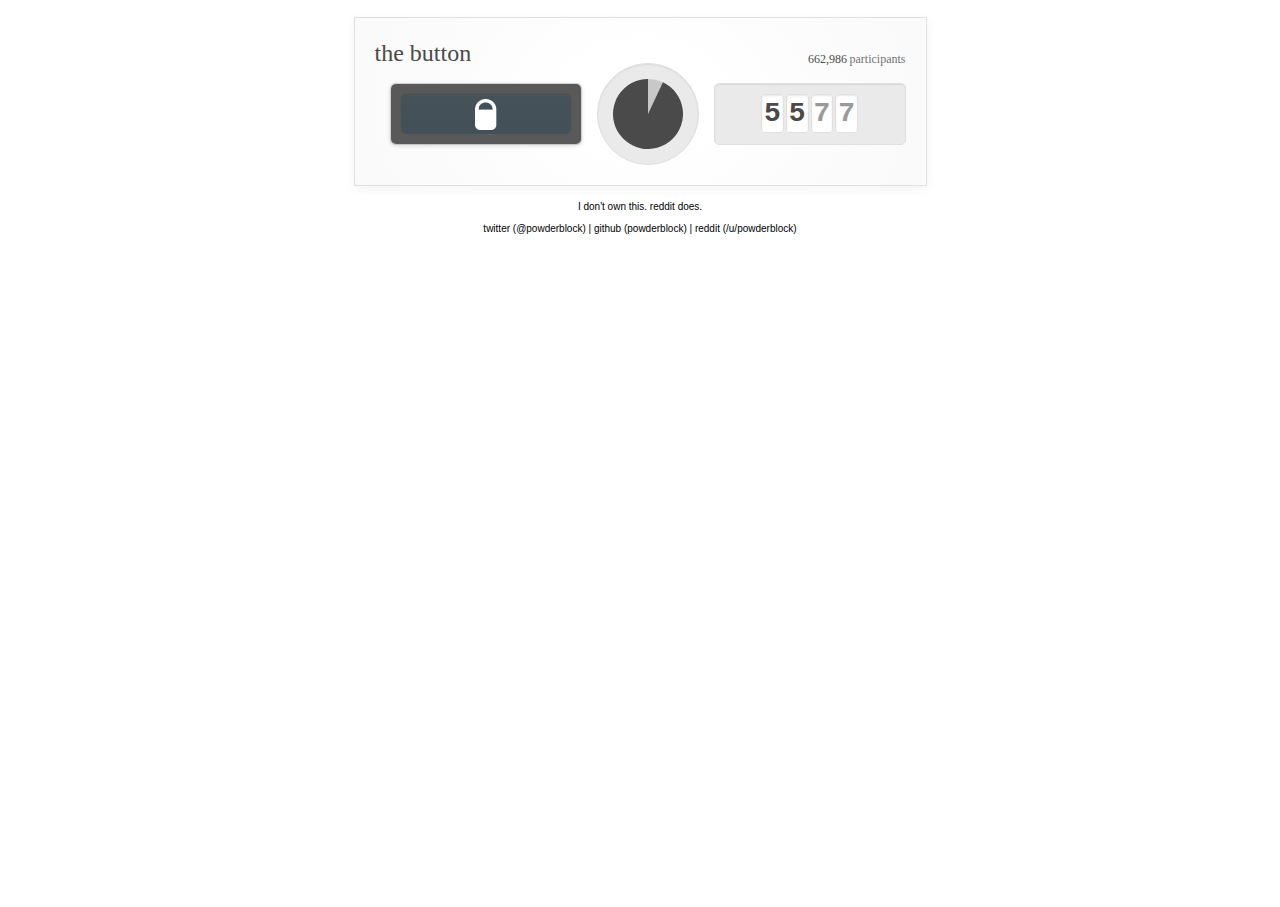
==== commit 71957cfe: "Add footer text" ====
--- a/index.html
+++ b/index.html
@@ -3,7 +3,6 @@
 <html xmlns="http://www.w3.org/1999/xhtml" lang="en" xml:lang="en" class=" js cssanimations csstransforms res res-v430 res-navTop">
 
 <head>
-    <meta http-equiv="Content-Type" content="text/html; charset=UTF-8">
     <title>the button</title>
     <meta name="keywords" content=" reddit, reddit.com, vote, comment, submit ">
     <meta name="description" content="reddit: the front page of the internet">
@@ -19,8 +18,6 @@
     <!--<![endif]-->
     <link rel="stylesheet" type="text/css" href="./index_files/thebutton.i-G5y6pAHNE.css" media="all">
     <!--[if gte IE 9]><!-->
-    <script async="" src="https://www.google-analytics.com/analytics.js"></script>
-    <script type="text/javascript" async="" src="https://ssl.google-analytics.com/ga.js"></script>
     <script type="text/javascript" src="./index_files/reddit-init.en.tHdAYg2RZ2E.js"></script>
     <style type="text/css"></style>
     <style>
@@ -1079,14 +1076,14 @@
                 "loading": "loading...",
                 "submitting": "submitting..."
             },
-            "is_fake": false,
-            "logged": "DealWithItbot",
+            "is_fake": true,
+            "logged": "powderblock",
             "stats_sample_rate": "5",
             "new_window": false,
             "over_18": true,
             "vote_hash": "jjRh4Oo6VMFYwgjCQopLEhjb67bHHm7il1UClb9RNlPilWrB/1ULJn9J5pzez3GNI8eEyEzmXdUd29SuV9bU9DEM/2VrSe4b9kDvqwjoPXHQQCt+gUco9glST9oMvNHrCIXbLn9KHnhP8ofdZE24RMD9hSW9FWdvVo4u2NW/hpwU8MMdm5jUzqk=",
             "has_subscribed": true,
-            "debug": false,
+            "debug": true,
             "static_root": "//www.redditstatic.com",
             "adtracker_url": "//pixel.redditmedia.com/pixel/of_doom.png"
         })
@@ -1174,4 +1171,8 @@
             <script src="./index_files/format+en,default+en,ui+en,corechart+en.I.js" type="text/javascript"></script>
         </div>
     <script type="text/javascript" src="./index_files/reddit.en.8mjz02uLIbs.js"></script>
-    </div>+    </div>
+</div>
+<center>I don't own this. reddit does.</center>
+<br>
+<center>twitter (@powderblock) | github (powderblock) | reddit (/u/powderblock)</center>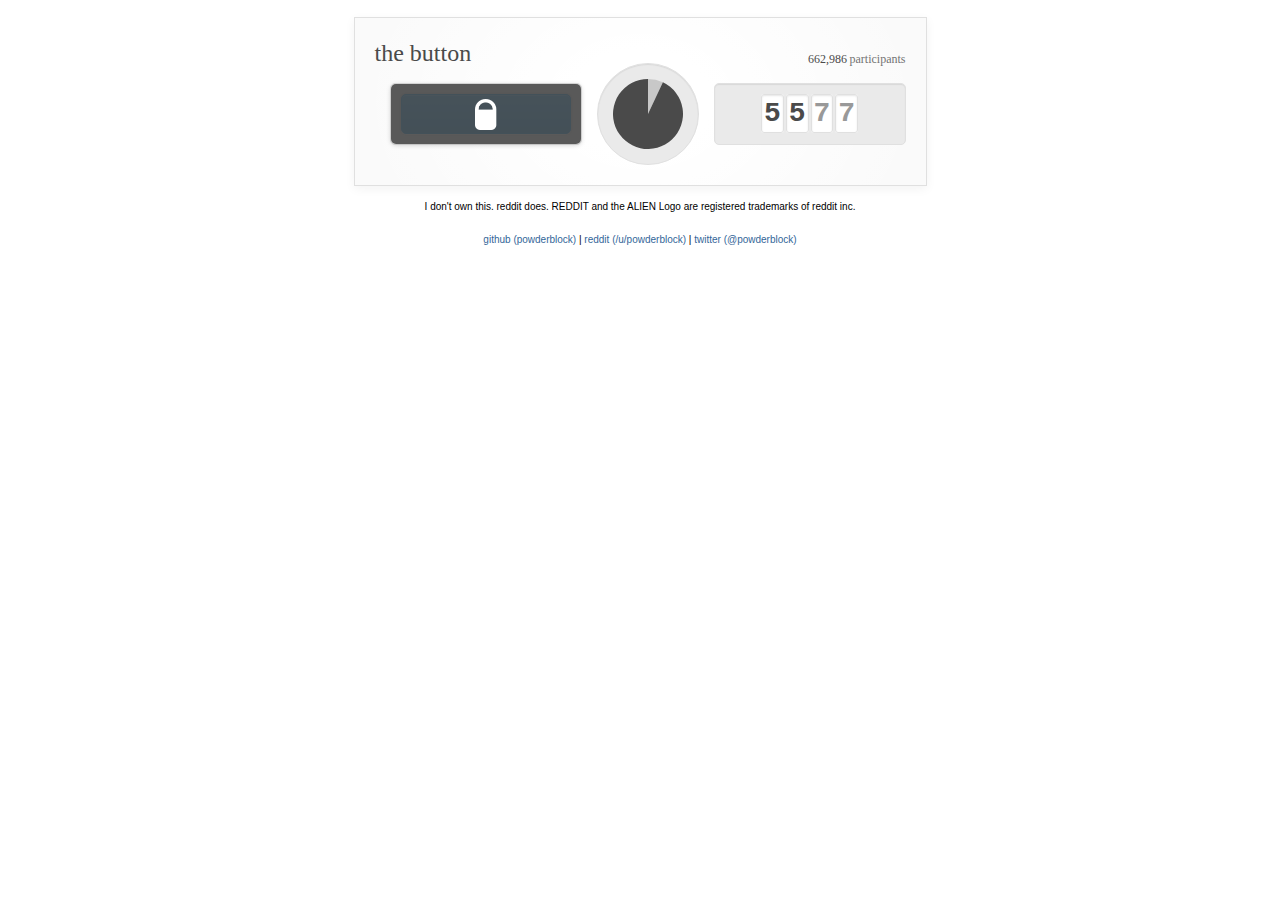
==== commit 66a84e5a: "Add social links, add reddit tm" ====
--- a/index.html
+++ b/index.html
@@ -1173,6 +1173,7 @@
     <script type="text/javascript" src="./index_files/reddit.en.8mjz02uLIbs.js"></script>
     </div>
 </div>
-<center>I don't own this. reddit does.</center>
+<center>I don't own this. reddit does. REDDIT and the ALIEN Logo are registered trademarks of reddit inc.</center>
 <br>
-<center>twitter (@powderblock) | github (powderblock) | reddit (/u/powderblock)</center>+<br>
+<center><a href = "https://github.com/powderblock">github (powderblock)</a> | <a href = "http://www.reddit.com/user/powderblock/">reddit (/u/powderblock)</a> | <a href = "https://twitter.com/powderblock">twitter (@powderblock)</a></center>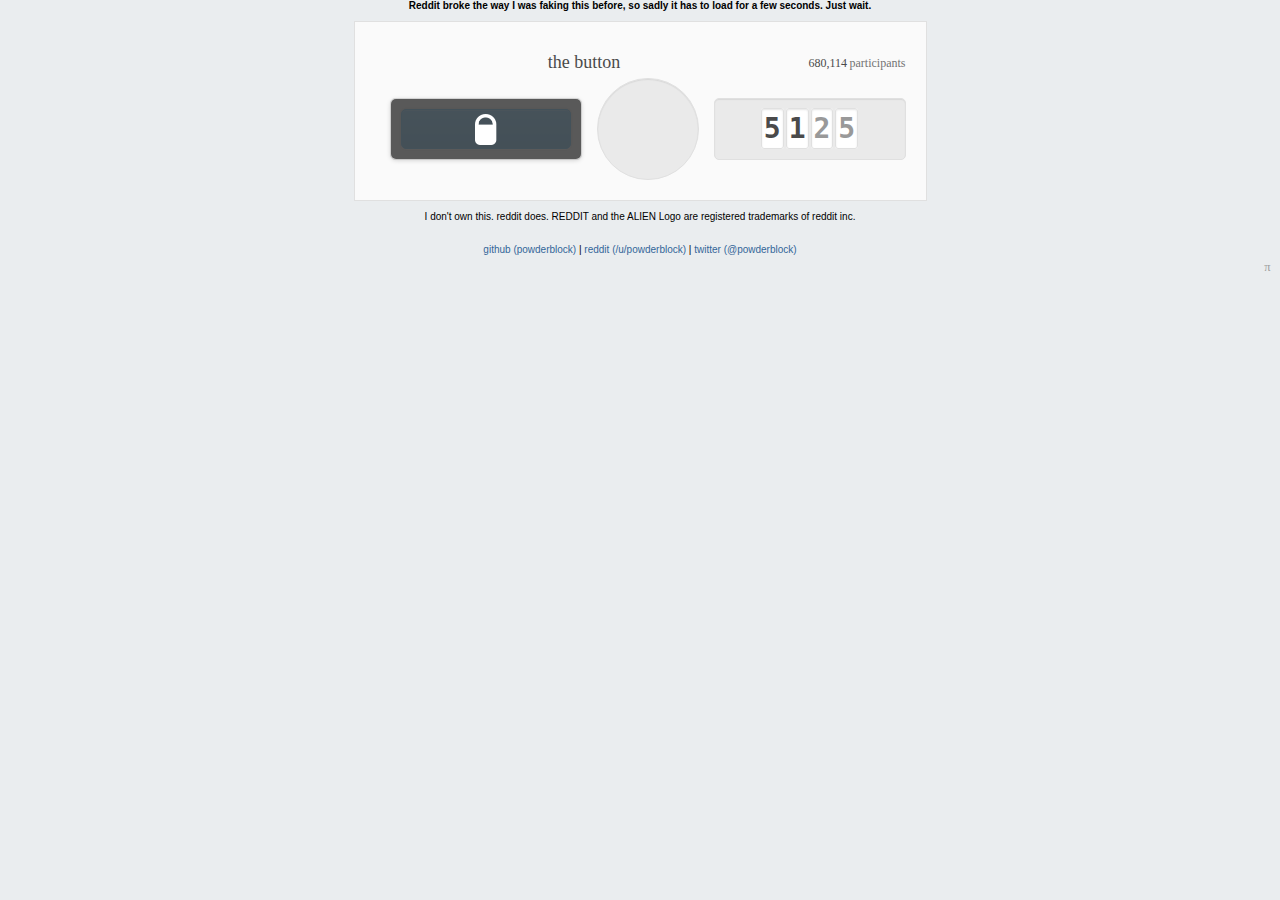
==== commit 5ae5be9c: "Fix Timer" ====
--- a/index.html
+++ b/index.html
@@ -1,1179 +1,150 @@
+<!-- saved from url=(0033)http://www.reddit.com/r/thebutton -->
 <!DOCTYPE html>
-<!-- saved from url=(0034)https://www.reddit.com/r/thebutton -->
-<html xmlns="http://www.w3.org/1999/xhtml" lang="en" xml:lang="en" class=" js cssanimations csstransforms res res-v430 res-navTop">
 
+<html class=" js cssanimations csstransforms" lang="en">
 <head>
+    <meta content="text/html; charset=utf-8" http-equiv="Content-Type">
+
     <title>the button</title>
-    <meta name="keywords" content=" reddit, reddit.com, vote, comment, submit ">
-    <meta name="description" content="reddit: the front page of the internet">
-    <meta name="referrer" content="always">
-    <link rel="alternate" media="only screen and (max-width: 640px)" href="http://i.reddit.com/r/thebutton">
-    <meta name="viewport" content="width=1024">
-    <link rel="icon" href="[data-uri]" sizes="256x256" type="image/png">
-    <link rel="shortcut icon" href="[data-uri]" type="image/png">
-    <link rel="apple-touch-icon-precomposed" href="https://www.redditstatic.com/icon-touch.png">
-    <link rel="alternate" type="application/rss+xml" title="RSS" href="https://www.reddit.com/r/thebutton/.rss">
-    <link rel="stylesheet" type="text/css" href="./index_files/reddit.efRvIj-ZfLg.css" media="all">
-    <!--[if gte IE 8]><!-->
+    <meta content=" reddit, reddit.com, vote, comment, submit" name="keywords">
+    <meta content="reddit: the front page of the internet" name="description">
+    <meta content="always" name="referrer">
+    <link href="http://i.reddit.com/r/thebutton" media=
+    "only screen and (max-width: 640px)" rel="alternate">
+    <meta content="width=1024" name="viewport">
+    <link href="http://www.redditstatic.com/icon.png" rel="icon" sizes=
+    "256x256" type="image/png">
+    <link href="http://www.redditstatic.com/favicon.ico" rel="shortcut icon"
+    type="image/x-icon">
+    <link href="http://www.redditstatic.com/icon-touch.png" rel=
+    "apple-touch-icon-precomposed">
+    <link href="http://www.reddit.com/r/thebutton/.rss" rel="alternate" title=
+    "RSS" type="application/rss+xml">
+    <link href="./index_files/reddit.20gegIVDfyw.css" media="all" rel=
+    "stylesheet" type="text/css"><!--[if gte IE 8]><!-->
+    <link href="./index_files/SBG_wH3H_OhqY5SQHqLJaUrvmggtRjLMdox19ezXO4U.css"
+    rel="stylesheet" title="applied_subreddit_stylesheet" type="text/css">
     <!--<![endif]-->
-    <link rel="stylesheet" type="text/css" href="./index_files/thebutton.i-G5y6pAHNE.css" media="all">
-    <!--[if gte IE 9]><!-->
-    <script type="text/javascript" src="./index_files/reddit-init.en.tHdAYg2RZ2E.js"></script>
-    <style type="text/css"></style>
-    <style>
-        .comment .tagline {
-            display: inline;
-        }
-        #userTaggerToolTip {
-            display: none;
-            position: absolute;
-            width: 334px;
-            height: 248px;
-        }
-        #userTaggerToolTip label {
-            margin-top: 5px;
-            clear: both;
-            float: left;
-            width: 110px;
-        }
-        #userTaggerToolTip input[type=text],
-        #userTaggerToolTip select {
-            margin-top: 5px;
-            float: left;
-            width: 195px;
-            border: 1px solid #c7c7c7;
-            border-radius: 3px;
-            margin-bottom: 6px;
-        }
-        #userTaggerToolTip input[type=checkbox] {
-            margin-top: 5px;
-            float: left;
-        }
-        #userTaggerToolTip input[type=submit] {
-            cursor: pointer;
-            position: absolute;
-            right: 16px;
-            bottom: 16px;
-            padding: 3px 5px;
-            font-size: 12px;
-            color: #fff;
-            border: 1px solid #636363;
-            border-radius: 3px;
-            background-color: #5cc410;
-        }
-        #userTaggerToolTip .toggleButton {
-            margin-top: 5px;
-            margin-bottom: 5px;
-        }
-        #userTaggerClose {
-            position: absolute;
-            right: 7px;
-            top: 7px;
-            z-index: 11;
-        }
-        .ignoredUserComment {
-            color: #CACACA;
-            padding: 3px;
-            font-size: 10px;
-        }
-        .ignoredUserPost {
-            color: #CACACA;
-            padding: 3px;
-            font-size: 10px;
-        }
-        a.voteWeight {
-            text-decoration: none;
-            color: #369;
-        }
-        a.voteWeight:hover {
-            text-decoration: none;
-        }
-        #authorInfoToolTip {
-            display: none;
-            position: absolute;
-            min-width: 450px;
-            z-index: 10001;
-        }
-        #authorInfoToolTip:before {
-            content: "";
-            position: absolute;
-            top: 10px;
-            left: -26px;
-            border-style: solid;
-            border-width: 10px 29px 10px 0;
-            border-color: transparent #c7c7c7;
-            display: block;
-            width: 0;
-            z-index: 1;
-        }
-        #authorInfoToolTip:after {
-            content: "";
-            position: absolute;
-            top: 10px;
-            left: -24px;
-            border-style: solid;
-            border-width: 10px 29px 10px 0;
-            border-color: transparent #f0f3fc;
-            display: block;
-            width: 0;
-            z-index: 1;
-        }
-        #authorInfoToolTip.right:before {
-            content: "";
-            position: absolute;
-            top: 10px;
-            right: -26px;
-            left: auto;
-            border-style: solid;
-            border-width: 10px 0 10px 29px;
-            border-color: transparent #c7c7c7;
-            display: block;
-            width: 0;
-            z-index: 1;
-        }
-        #authorInfoToolTip.right:after {
-            content: "";
-            position: absolute;
-            top: 10px;
-            right: -24px;
-            left: auto;
-            border-style: solid;
-            border-width: 10px 0 10px 29px;
-            border-color: transparent #f0f3fc;
-            display: block;
-            width: 0;
-            z-index: 1;
-        }
-        #authorInfoToolTip .authorFieldPair {
-            clear: both;
-            overflow: auto;
-            margin-bottom: 12px;
-        }
-        #authorInfoToolTip .authorLabel {
-            float: left;
-            width: 140px;
-        }
-        #authorInfoToolTip .authorDetail {
-            float: left;
-            min-width: 240px;
-        }
-        #authorInfoToolTip .authorDetail a {
-            display: block;
-            max-width: 25em;
-            text-overflow: ellipsis;
-            overflow: hidden;
-            white-space: nowrap;
-        }
-        #authorInfoToolTip .blueButton {
-            float: right;
-            margin-left: 8px;
-            margin-top: 12px;
-        }
-        #authorInfoToolTip .redButton {
-            float: right;
-            margin-left: 8px;
-        }
-        #benefits {
-            width: 200px;
-            margin-left: 0;
-        }
-        #userTaggerToolTip #userTaggerVoteWeight {
-            width: 30px;
-        }
-        .RESUserTagImage {
-            display: inline-block;
-            width: 16px;
-            height: 8px;
-            background-image: url("https://s3.amazonaws.com/b.thumbs.redditmedia.com/tBwwK20XXxtpgudWx1L7bDXla-iotv-JA0jgA0Y-FVs.png");
-            background-repeat: no-repeat;
-            background-position: -16px -137px;
-        }
-        .userTagLink {
-            display: inline-block;
-        }
-        .hoverHelp {
-            margin-left: 3px;
-            cursor: pointer;
-            color: #369;
-            text-decoration: underline;
-        }
-        .userTagLink.hasTag,
-        #userTaggerPreview {
-            display: inline-block;
-            padding: 0 4px;
-            border: 1px solid #c7c7c7;
-            border-radius: 3px;
-        }
-        #userTaggerPreview {
-            float: left;
-            height: 16px;
-            margin-bottom: 10px;
-        }
-        #userTaggerToolTip .toggleButton .toggleOn {
-            background-color: #107ac4;
-            color: #fff;
-        }
-        #userTaggerToolTip .toggleButton.enabled .toggleOn {
-            background-color: #ddd;
-            color: #636363;
-        }
-        #userTaggerToolTip .toggleButton.enabled .toggleOff {
-            background-color: #d02020;
-            color: #fff;
-        }
-        #userTaggerToolTip .toggleButton .toggleOff {
-            background-color: #ddd;
-            color: #636363;
-        }
-        #userTaggerTable th {
-            -moz-user-select: none;
-            -webkit-user-select: none;
-            -o-user-select: none;
-            user-select: none;
-        }
-        #userTaggerTable .deleteIcon {
-            color: #999;
-            cursor: pointer;
-        }
-        #userTaggerTable .deleteIcon:hover {
-            color: #333;
-        }
-        .userTagged {
-            margin-right: 5px;
-        }
-        .RES-keyNav-activeElement,
-        .commentarea .RES-keyNav-activeElement .md,
-        .commentarea .RES-keyNav-activeElement.entry .noncollapsed {
-            background-color: #F0F3FC !important;
-        }
-        .res-nightmode .RES-keyNav-activeElement,
-        .res-nightmode .RES-keyNav-activeElement .usertext-body,
-        .res-nightmode .RES-keyNav-activeElement .usertext-body .md,
-        .res-nightmode .RES-keyNav-activeElement .usertext-body .md p,
-        .res-nightmode .commentarea .RES-keyNav-activeElement .noncollapsed,
-        .res-nightmode .RES-keyNav-activeElement .noncollapsed .md,
-        .res-nightmode .RES-keyNav-activeElement .noncollapsed .md p {
-            background-color: #373737 !important;
-            color: #DDDDDD !important;
-        }
-        .res-nightmode .RES-keyNav-activeElement a.title:first-of-type {
-            color: #DDDDDD !important;
-        }
-        .RES-keyNav-activeElement {
-            outline: ;
-        }
-        .res-nightmode .RES-keyNav-activeElement {
-            outline: ;
-        }
-        .entry {
-            padding-right: 5px;
-        }
-        #keyHelp {
-            display: none;
-            position: fixed;
-            height: 90%;
-            overflow-y: auto;
-            right: 20px;
-            top: 20px;
-            z-index: 1000;
-            border: 2px solid #aaa;
-            border-radius: 5px;
-            width: 300px;
-            padding: 5px;
-            background-color: #fff;
-        }
-        #keyHelp th {
-            font-weight: bold;
-            padding: 2px;
-            border-bottom: 1px dashed #ddd;
-        }
-        #keyHelp td {
-            padding: 2px;
-            border-bottom: 1px dashed #ddd;
-        }
-        #keyHelp td:first-child {
-            width: 70px;
-        }
-        .keyNavAnnotation {
-            font-size: 9px;
-            position: relative;
-            top: -6px;
-        }
-        #keyCommandLineWidget {
-            font-size: 14px;
-            display: none;
-            position: fixed;
-            top: 200px;
-            left: 50%;
-            margin-left: -275px;
-            z-index: 100000110;
-            width: 550px;
-            border: 3px solid #555;
-            border-radius: 10px;
-            padding: 10px;
-            background-color: #333;
-            color: #CCC;
-            opacity: 0.95;
-        }
-        #keyCommandInput {
-            width: 240px;
-            background-color: #999;
-            margin-right: 10px;
-        }
-        #keyCommandInputTip {
-            margin-top: 5px;
-            color: #9F9;
-        }
-        #keyCommandInputTip ul {
-            font-size: 11px;
-            list-style-type: disc;
-        }
-        #keyCommandInputTip li {
-            margin-left: 15px;
-        }
-        #keyCommandInputError {
-            margin-top: 5px;
-            color: red;
-            font-weight: bold;
-        }
-        .redditSingleClick {
-            color: #888;
-            font-weight: bold;
-            cursor: pointer;
-            padding: 0 1px;
-        }
-        .drop-choices .RES-sort-button {
-            visibility: hidden;
-            margin-left: 1em;
-            float: right;
-            opacity: 0.25;
-        }
-        .drop-choices form:hover .RES-sort-button {
-            visibility: visible;
-        }
-        .drop-choices .RES-sort-button:hover {
-            visibility: visible;
-            opacity: 1;
-        }
-        #NERModal {
-            display: none;
-            z-index: 999;
-            position: fixed;
-            top: 0;
-            left: 0;
-            right: 0;
-            bottom: 0;
-            background-color: #333;
-            opacity: 0.6;
-        }
-        #NERContent {
-            display: none;
-            position: fixed;
-            top: 40px;
-            z-index: 1000;
-            width: 720px;
-            background-color: #FFF;
-            color: #000;
-            padding: 10px;
-            font-size: 12px;
-        }
-        #NERModalClose {
-            position: absolute;
-            top: 3px;
-            right: 3px;
-        }
-        #NERFail {
-            min-height: 30px;
-            width: 95%;
-            font-size: 14px;
-            border: 1px solid #999;
-            border-radius: 10px;
-            padding: 5px;
-            text-align: center;
-            bgcolor: #f0f3fc;
-            cursor: auto;
-        }
-        #NERFail .nextprev {
-            font-size: smaller;
-            display: block;
-        }
-        #NERFail .nextprev a + a {
-            margin-left: 2em;
-        }
-        .NERdupe p.title:after {
-            color: #000;
-            font-size: 10px;
-            content: ' (duplicate from previous page)';
-        }
-        .NERPageMarker {
-            text-align: center;
-            color: #7f7f7f;
-            font-size: 14px;
-            margin-top: 6px;
-            margin-bottom: 6px;
-            font-weight: normal;
-            background-color: #f0f3fc;
-            border: 1px solid #c7c7c7;
-            border-radius: 3px;
-            padding: 3px 0;
-        }
-        .content div.nav-buttons {
-            display: none;
-        }
-        .content .nav-buttons .nextprev {
-            display: none;
-        }
-        .NERdupe {
-            opacity: 0.3;
-        }
-        #progressIndicator {
-            width: 95%;
-            height: 60px;
-            display: flex;
-            align-items: center;
-            justify-content: center;
-            flex-direction: column;
-            margin: 0 auto;
-            font-size: 14px;
-            border: 1px solid #999;
-            border-radius: 10px;
-            padding: 10px;
-            background-color: #f0f3fc;
-            cursor: pointer;
-        }
-        #progressIndicator h2 {
-            margin-bottom: .5em;
-        }
-        #progressIndicator .gearIcon {
-            margin-left: 1em;
-        }
-        #progressIndicator .RESThrobber {
-            margin-top: 10px;
-            margin-bottom: 0;
-        }
-        #NREMailCount {
-            margin-left: 0;
-            float: left;
-            margin-top: 3px;
-        }
-        #NREPause {
-            margin-left: 2px;
-            width: 16px;
-            height: 16px;
-            float: left;
-            background-image: url("https://s3.amazonaws.com/b.thumbs.redditmedia.com/tBwwK20XXxtpgudWx1L7bDXla-iotv-JA0jgA0Y-FVs.png");
-            cursor: pointer;
-        }
-        #NREPause,
-        #NREPause.paused.reversePause {
-            background-position: -16px -192px;
-        }
-        #NREPause.paused,
-        #NREPause.reversePause {
-            background-position: 0 -192px;
-        }
-        .RES-save {
-            cursor: help;
-        }
-        body.res .side .spacer .titlebox div #cvF6v:before {
-            display: none !important;
-        }
-        body.res .side .spacer .titlebox div #label-cvF6v:before {
-            display: none !important;
-        }
-        body.res .side .spacer .titlebox div #cvF6v:after {
-            display: none !important;
-        }
-        body.res .side .spacer .titlebox div #label-cvF6v:after {
-            display: none !important;
-        }
-        .comment .md p > a:visited {
-            color: #551a8b
-        }
-        .res .compressed .expando-button {
-            display: block;
-        }
-        #header-bottom-right {
-            height: auto;
-            padding: 4px 4px 7px
-        }
-        #RESAccountSwitcherDropdown {
-            min-width: 110px;
-            width: auto;
-            display: none;
-            position: absolute;
-            z-index: 1000;
-        }
-        #RESAccountSwitcherDropdown li {
-            height: auto;
-            line-height: 20px;
-            padding: 2px 10px;
-        }
-        #RESAccountSwitcherIcon {
-            cursor: pointer;
-            margin-left: 3px;
-            display: inline-block;
-            width: 12px;
-            vertical-align: middle;
-            height: 16px;
-            background-repeat: no-repeat;
-            background-image: url([data-uri]);
-        }
-        #RESAccountSwitcherIconOverlay {
-            cursor: pointer;
-            position: absolute;
-            display: none;
-            width: 11px;
-            height: 22px;
-            background-position: 2px 3px;
-            padding-left: 2px;
-            padding-right: 2px;
-            padding-top: 3px;
-            border: 1px solid #369;
-            border-bottom: 1px solid #5f99cf;
-            background-color: #5f99cf;
-            border-radius: 3px 3px 0 0;
-            z-index: 100;
-            background-repeat: no-repeat;
-            background-image: url([data-uri]);
-        }
-        .RESFilterToggle {
-            margin-right: 5px;
-            color: white;
-            background-image: url(https://redditstatic.s3.amazonaws.com/bg-button-add.png);
-            cursor: pointer;
-            text-align: center;
-            width: 68px;
-            font-weight: bold;
-            font-size: 10px;
-            border: 1px solid #444;
-            padding: 1px 6px;
-            border-radius: 3px 3px 3px 3px;
-        }
-        .RESFilterToggle.remove {
-            background-image: url(https://redditstatic.s3.amazonaws.com/bg-button-remove.png)
-        }
-        .RESFiltered {
-            display: none !important;
-        }
-        .newComments {
-            display: inline;
-            color: orangered;
-        }
-        .RESSubscriptionButton {
-            display: inline-block;
-            margin-left: 15px;
-            padding: 1px 0;
-            text-align: center;
-            width: 78px;
-            font-weight: bold;
-            cursor: pointer;
-            color: #369;
-            border: 1px solid #b6b6b6;
-            border-radius: 3px;
-        }
-        td .RESSubscriptionButton {
-            margin-left: 0;
-            margin-right: 15px;
-        }
-        .RESSubscriptionButton.unsubscribe {
-            color: orangered;
-        }
-        .RESSubscriptionButton:hover {
-            background-color: #f0f3fc;
-        }
-        #newCommentsTable .deleteIcon {
-            color: #999;
-            cursor: pointer;
-        }
-        #newCommentsTable .deleteIcon:hover {
-            color: #333;
-        }
-        .srOver {
-            outline: 1px dashed black;
-        }
-        #sr-header-area {
-            overflow-x: hidden;
-        }
-        #sr-header-area a {
-            font-size: 100% !important;
-        }
-        #srList {
-            position: absolute;
-            top: 18px;
-            left: 0;
-            z-index: 9999;
-            display: none;
-            border: 1px solid black;
-            background-color: #FAFAFA;
-            width: auto;
-            overflow-y: auto;
-        }
-        #srList tr {
-            border-bottom: 1px solid gray;
-        }
-        #srList thead td {
-            cursor: pointer;
-        }
-        #srList td {
-            padding: 3px 8px;
-        }
-        #srList td.RESvisited,
-        #srList td.RESshortcut {
-            text-transform: none;
-        }
-        #srList td.RESshortcut {
-            cursor: pointer;
-        }
-        #srList td a {
-            width: 100%;
-            display: block;
-        }
-        #srList tr:hover {
-            background-color: #eef;
-        }
-        #srLeftContainer,
-        #RESStaticShortcuts,
-        #RESShortcuts,
-        #srDropdown {
-            display: inline;
-            float: left;
-            position: relative;
-            z-index: 5;
-        }
-        #editShortcutDialog {
-            display: none;
-            z-index: 999;
-            position: absolute;
-            top: 25px;
-            left: 5px;
-            width: auto;
-            padding: 10px;
-            background: #f0f3fc;
-            border: 1px solid #aaa;
-            border-radius: 7px;
-            font-size: 12px;
-            color: #000;
-            box-shadow: 2px 2px 7px rgba(0, 0, 0, .1);
-        }
-        #editShortcutDialog h3 {
-            margin: 0 0 1em 0;
-        }
-        #editShortcutDialog .RESFormItem {
-            clear: both;
-            margin: 0 0 1em 0;
-        }
-        #editShortcutDialog .RESFieldItem {
-            margin: 0 0 0 8em;
-        }
-        #editShortcutDialog label {
-            clear: both;
-            float: left;
-            width: 8em;
-            padding: 4px 0;
-        }
-        #editShortcutDialog input[type=text] {
-            width: 270px;
-            border: 1px solid #aaa;
-            margin: 0;
-            padding: 2px 0 2px 3px;
-            font-size: 100% !important;
-            box-sizing: border-box;
-        }
-        #editShortcutDialog input#shortcut-subreddit {
-            width: 240px;
-        }
-        #editShortcutDialog #sortButton {
-            border: 1px solid #aaa !important;
-            border-right: none !important;
-            border-radius: 3px 0 0 3px;
-            background: rgb(230, 230, 230);
-            color: #333 !important;
-            margin: 0;
-            padding: 2px 0 !important;
-            text-align: center;
-            cursor: pointer;
-            display: inline-block !important;
-            width: 30px !important;
-            line-height: normal;
-            box-shadow: none;
-            font-size: 100% !important;
-        }
-        #editShortcutDialog .RESDescription {
-            font-size: smaller;
-            color: #666;
-            width: 270px;
-        }
-        #editShortcutDialog #sortButton::-moz-focus-inner,
-        #editShortcutDialog input#shortcut-subreddit::-moz-focus-inner {
-            border: 0;
-            padding: 0;
-        }
-        #editShortcutDialog [name=shortcut-save] {
-            float: right;
-            padding: 1px 6px;
-        }
-        #srLeftContainer {
-            z-index: 4;
-            padding-left: 4px;
-            margin-right: 6px;
-        }
-        #srLeftContainer {
-            z-index: 4;
-            padding-left: 4px;
-            margin-right: 6px;
-        }
-        #RESShortcutsViewport {
-            width: auto;
-            max-height: 20px;
-            overflow: hidden;
-        }
-        #RESShortcuts {
-            z-index: 6;
-            white-space: nowrap;
-            overflow-x: hidden;
-            padding-left: 2px;
-        }
-        #RESSubredditGroupDropdown {
-            display: none;
-            position: absolute;
-            z-index: 99999;
-            padding: 3px;
-            background-color: #F0F0F0;
-            border-left: 1px solid black;
-            border-right: 1px solid black;
-            border-bottom: 1px solid black;
-        }
-        #RESSubredditGroupDropdown li {
-            padding-left: 3px;
-            padding-right: 3px;
-            margin-bottom: 2px;
-        }
-        #RESSubredditGroupDropdown li:hover {
-            background-color: #F0F0FC;
-        }
-        #RESShortcutsEditContainer {
-            width: 69px;
-            position: absolute;
-            right: 0;
-            top: 0;
-            z-index: 999;
-            background-color: #f0f0f0;
-            height: 16px;
-            user-select: none;
-            -webkit-user-select: none;
-            -moz-user-select: none;
-        }
-        #RESShortcutsRight {
-            right: 0;
-        }
-        #RESShortcutsEditContainer .res-icon {
-            font-size: 14px;
-        }
-        #RESShortcutsAdd {
-            right: 15px;
-        }
-        #RESShortcutsLeft {
-            right: 31px;
-        }
-        #RESShortcutsSort {
-            right: 47px;
-        }
-        #RESShortcutsSort,
-        #RESShortcutsRight,
-        #RESShortcutsLeft,
-        #RESShortcutsAdd,
-        #RESShortcutsTrash {
-            width: 16px;
-            cursor: pointer;
-            background: #F0F0F0;
-            font-size: 20px;
-            color: #369;
-            height: 18px;
-            line-height: 15px;
-            position: absolute;
-            top: 0;
-            z-index: 999;
-            background-color: #f0f0f0;
-            user-select: none;
-            -webkit-user-select: none;
-            -moz-user-select: none;
-        }
-        #RESShortcutsSort {
-            font-size: 14px;
-        }
-        #RESShortcutsTrash {
-            display: none;
-            font-size: 17px;
-            width: 16px;
-            cursor: pointer;
-            right: 15px;
-            height: 16px;
-            position: absolute;
-            top: 0;
-            z-index: 1000;
-            user-select: none;
-            -webkit-user-select: none;
-            -moz-user-select: none;
-        }
-        .srSep {
-            margin-left: 6px;
-        }
-        .RESshortcutside {
-            margin-right: 5px;
-            margin-top: 2px;
-            color: white;
-            background-image: url(https://redditstatic.s3.amazonaws.com/bg-button-add.png);
-            cursor: pointer;
-            text-align: center;
-            width: 68px;
-            font-weight: bold;
-            font-size: 10px;
-            border: 1px solid #444;
-            padding: 1px 6px;
-            border-radius: 3px 3px 3px 3px;
-        }
-        .RESshortcutside.remove {
-            background-image: url(https://redditstatic.s3.amazonaws.com/bg-button-remove.png)
-        }
-        .RESshortcutside:hover {
-            background-color: #f0f0ff;
-        }
-        h1.redditname {
-            overflow: auto;
-        }
-        .sortAsc,
-        .sortDesc {
-            float: right;
-            background-image: url("https://s3.amazonaws.com/b.thumbs.redditmedia.com/tBwwK20XXxtpgudWx1L7bDXla-iotv-JA0jgA0Y-FVs.png");
-            width: 12px;
-            height: 12px;
-            background-repeat: no-repeat;
-        }
-        .sortAsc {
-            background-position: 0 -149px;
-        }
-        .sortDesc {
-            background-position: -12px -149px;
-        }
-        #RESShortcutsAddFormContainer {
-            display: none;
-            position: absolute;
-            width: 290px;
-            padding: 2px;
-            right: 0;
-            top: 21px;
-            z-index: 10000;
-            background-color: #f0f3fc;
-            border: 1px solid #c7c7c7;
-            border-radius: 3px;
-            font-size: 12px;
-            color: #000;
-        }
-        #RESShortcutsAddFormContainer a {
-            font-weight: bold;
-        }
-        #newShortcut {
-            width: 130px;
-        }
-        #displayName {
-            width: 130px;
-        }
-        #shortCutsAddForm {
-            padding: 5px;
-        }
-        #shortCutsAddForm div {
-            font-size: 10px;
-            margin-bottom: 10px;
-        }
-        #shortCutsAddForm label {
-            display: inline-block;
-            width: 100px;
-        }
-        #shortCutsAddForm input[type=text] {
-            width: 170px;
-            margin-bottom: 6px;
-        }
-        #addSubreddit {
-            float: right;
-            cursor: pointer;
-            padding: 3px 5px;
-            font-size: 12px;
-            color: #fff;
-            border: 1px solid #636363;
-            border-radius: 3px;
-            background-color: #5cc410;
-        }
-        #sr-header-area a.RESShortcutsCurrentSub,
-        #RESSubredditGroupDropdown .RESShortcutsCurrentSub a {
-            color: orangered !important;
-            font-weight: bold;
-        }
-        #srLeftContainer,
-        #RESShortcutsViewport,
-        #RESShortcutsEditContainer {
-            max-height: 18px;
-        }
-        #RESSubredditGroupDropdown {
-            margin-left: -5px;
-        }
-        #RESSubredditGroupDropdown li + .RESShortcutsEditButtons {
-            margin-top: 5px;
-            border-top: 1px #555 dashed;
-            padding-top: 5px;
-        }
-        #RESSubredditGroupDropdown .RESShortcutsEditButtons .res-icon {
-            color: black;
-            font-size: 12px;
-        }
-        #RESSubredditGroupDropdown .RESShortcutsEditButtons .edit {
-            margin-left: -4px;
-        }
-        #RESSubredditGroupDropdown .RESShortcutsEditButtons .delete {
-            float: right;
-            margin-left: 8px;
-            margin-right: -4px
-        }
-        #RESSubredditGroupDropdown .shortcutSuffix {
-            opacity: 0.4;
-        }
-        #RESSubredditGroupDropdown a:hover .shortcutSuffix {
-            opacity: 0.6;
-        }
-        .res-help {
-            cursor: help;
-        }
-        .res-help #resHelp {
-            cursor: default;
-        }
-        .subredditInfoToolTip .subredditLabel {
-            float: left;
-            width: 140px;
-            margin-bottom: 12px;
-        }
-        .subredditInfoToolTip .subredditDetail {
-            float: left;
-            width: 240px;
-            margin-bottom: 12px;
-        }
-        .subredditInfoToolTip .blueButton {
-            float: right;
-            margin-left: 8px;
-        }
-        .subredditInfoToolTip .redButton {
-            float: right;
-            margin-left: 8px;
-        }
-        body:not(.loggedin) #clearUserInfoCache ~ .optionDescription:before,
-        body:not(.loggedin) #clearSubreddits ~ .optionDescription:before {
-            content: "Functionality only for logged in users - ";
-            color: #f00;
-            font-weight: bold
-        }
-        .md th {
-            cursor: pointer;
-        }
-        .sort-asc:after {
-            content: " ▴"
-        }
-        .sort-desc:after {
-            content: " ▾"
-        }
-        #quickMessage {
-            display: none;
-            position: fixed;
-            top: 0;
-            bottom: 0;
-            left: 0;
-            right: 0;
-            background-color: rgba(0, 0, 0, 0.74902);
-            z-index: 2000;
-        }
-        #quickMessageDialog {
-            position: fixed;
-            top: 20%;
-            left: 25%;
-            width: 50%;
-            z-index: 100001;
-        }
-        #quickMessageDialog .gearIcon {
-            float: right;
-            margin-right: 40px;
-        }
-        #quickMessageDialog label {
-            margin-top: 9px;
-            clear: both;
-            float: left;
-        }
-        #quickMessageDialog input[type=text],
-        #quickMessageDialog textarea {
-            margin-top: 5px;
-            width: calc(100% - 70px);
-            float: right;
-            border: 1px solid #c7c7c7;
-            border-radius: 3px;
-            margin-bottom: 6px;
-            padding: 3px;
-        }
-        #quickMessageDialog select {
-            margin-top: 5px;
-            width: calc(100% - 63px);
-            float: right;
-            border: 1px solid #c7c7c7;
-            border-radius: 3px;
-            margin-bottom: 6px;
-            padding: 3px;
-        }
-        #quickMessageDialog textarea {
-            resize: vertical;
-            min-height: 100px;
-        }
-        #quickMessageDialog input[type=button] {
-            cursor: pointer;
-            position: absolute;
-            right: 16px;
-            bottom: 16px;
-            padding: 3px 5px;
-            font-size: 12px;
-            color: #fff;
-            border: 1px solid #636363;
-            border-radius: 3px;
-            background-color: #5cc410;
-        }
-        #quickMessageDialog .clear {
-            margin-bottom: 10px;
-        }
-    </style>
-    <script type="text/javascript" id="config">
-        r.setup({
-            "thebutton_websocket": "wss://wss.redditmedia.com/thebutton?h=19dacb455d0dfb6872e1e1d909f6c29230e80fed&e=1428611844",
-            "ajax_domain": "www.reddit.com",
-            "server_time": 1428525444.0,
-            "post_site": "thebutton",
-            "clicktracker_url": "//pixel.redditmedia.com/click",
-            "renderstyle": "html",
-            "modhash": "4qwyqemo2k73b8ab5a1b6b7586ada6d4a0dbe1bacd6f444782",
-            "stats_domain": "https://stats.redditmedia.com",
-            "store_visits": false,
-            "anon_eventtracker_url": "//pixel.redditmedia.com/pixel/of_diversity.png",
-            "cur_domain": "reddit.com",
-            "comment_embed_scripts": ["https://www.redditstatic.com/comment-embed.js"],
-            "send_logs": true,
-            "gold": false,
-            "is_sponsor": false,
-            "pageInfo": {
-                "actionName": "hot.GET_listing",
-                "verification": "adfad553bf3b6c42e703170c536073e9c1f952f0"
-            },
-            "uitracker_url": "//pixel.redditmedia.com/pixel/of_discovery.png",
-            "https_forced": false,
-            "https_endpoint": "https://www.reddit.com",
-            "user_id": 32014968,
-            "eventtracker_url": "//pixel.redditmedia.com/pixel/of_delight.png",
-            "extension": null,
-            "status_msg": {
-                "fetching": "fetching title...",
-                "loading": "loading...",
-                "submitting": "submitting..."
-            },
-            "is_fake": true,
-            "logged": "powderblock",
-            "stats_sample_rate": "5",
-            "new_window": false,
-            "over_18": true,
-            "vote_hash": "jjRh4Oo6VMFYwgjCQopLEhjb67bHHm7il1UClb9RNlPilWrB/1ULJn9J5pzez3GNI8eEyEzmXdUd29SuV9bU9DEM/2VrSe4b9kDvqwjoPXHQQCt+gUco9glST9oMvNHrCIXbLn9KHnhP8ofdZE24RMD9hSW9FWdvVo4u2NW/hpwU8MMdm5jUzqk=",
-            "has_subscribed": true,
-            "debug": true,
-            "static_root": "//www.redditstatic.com",
-            "adtracker_url": "//pixel.redditmedia.com/pixel/of_doom.png"
-        })
+    <link href="./index_files/thebutton.i-G5y6pAHNE.css" media="all" rel=
+    "stylesheet" type="text/css"><!--[if gte IE 9]><!-->
+    <script async="" id="undefined" src="./index_files/inpage_linkid.js" type=
+    "text/javascript"></script>
+    <script async="" src="./index_files/analytics.js"></script>
+    <script async="" src="./index_files/ga.js" type="text/javascript"></script>
+    <script src="./index_files/reddit-init.en.x4w-ae4M9dg.js" type=
+    "text/javascript"></script>
+    <style type="text/css">
+</style><!--<![endif]-->
+<!--[if lt IE 9]><script type="text/javascript" src="//www.redditstatic.com/reddit-init-legacy.en.yO5aaSscM4g.js"></script><![endif]-->
+    <script id="config" type="text/javascript">
+r.setup({"thebutton_websocket": "wss://wss.redditmedia.com/thebutton?h=e64546b9c401fbfa5d17f0986a5094b45b00f3d0&e=1428715535", "ajax_domain": "www.reddit.com", "server_time": 1428629135.0, "post_site": "thebutton", "clicktracker_url": "//pixel.redditmedia.com/click", "renderstyle": "html", "modhash": "0zeilhcgl595eb07b7ac4c5096556f45e573929784479e59d6", "stats_domain": "https://stats.redditmedia.com", "store_visits": false, "anon_eventtracker_url": "//pixel.redditmedia.com/pixel/of_diversity.png", "cur_domain": "reddit.com", "comment_embed_scripts": ["https://www.redditstatic.com/comment-embed.js"], "send_logs": true, "gold": false, "is_sponsor": false, "pageInfo": {"actionName": "hot.GET_listing", "verification": "adfad553bf3b6c42e703170c536073e9c1f952f0"}, "uitracker_url": "//pixel.redditmedia.com/pixel/of_discovery.png", "https_forced": false, "https_endpoint": "https://www.reddit.com", "user_id": 35680251, "eventtracker_url": "//pixel.redditmedia.com/pixel/of_delight.png", "extension": null, "status_msg": {"fetching": "fetching title...", "loading": "loading...", "submitting": "submitting..."}, "is_fake": false, "logged": "powderblock", "stats_sample_rate": "5", "new_window": false, "over_18": false, "vote_hash": "Zlqg9jdUlKpHs2kSABaBFjLhaIzuCeXBMkVkV5xHg7JaB2BpoVcQC+xhx1RGtCIZ9IChtY/FUgttlN107HXIJkw2pMMojOL32oz/ezAMPmIaKbgdT03MBCMPUMvyjbJEQ9fw/GauLlVF8HpV8Ls3iYitFyp1teh+5MpQZ8ol6+lXXQGviyE44GE=", "has_subscribed": true, "debug": false, "static_root": "//www.redditstatic.com", "adtracker_url": "//pixel.redditmedia.com/pixel/of_doom.png"})
     </script>
     <script type="text/javascript">
-        reddit.cur_site = "t5_36buk";
+reddit.cur_site = "t5_36buk";
     </script>
     <style type="text/css">
-        /* Custom css: use this block to insert special translation-dependent css in the page header */
+/* Custom css: use this block to insert special translation-dependent css in the page header */
     </style>
-    <script type="text/javascript">
-        (function() {
-            var loggedOutParams = '';
-            var url = '//pixel.redditmedia.com/pixel/of_destiny.png?v=gqI7u8m3x6Aaun79iMM1Wad%2BpQ6m8T5BunB5%2BQO%2BnRvhJyJ8cITEPJVDdvl%2ByO46ginwSdiQXOw%3D' + loggedOutParams;
-            var cachebuster = Math.round(Math.random() * 2147483647);
-            var cachebustedUrl = url + "&r=" + cachebuster;
-            var img = new Image();
-            img.src = cachebustedUrl;
-        })();
-    </script>
-    <script type="text/javascript">
-        window.user_type = 'loggedin';
-        window.is_gold_page = 'False'.toLowerCase() === 'true';
-    </script>
-    <a name="content"></a>
-    <div class="content" role="main">
+</head>
+            <iframe frameborder="0" height="0" id="ad_main" name="ad_main"
+            scrolling="no" src="about:blank" style=
+            "display: none !important; visibility: hidden !important; opacity: 0 !important;"
+            width="0"></iframe><script type="text/javascript">
+$(function() { var ad = $("#ad_main"); if(!ad.length || ad.height() == 0 || ad.width() == 0 || ad.offset().left == 0) { $(".footer").append("<img alt='' src='//pixel.redditmedia.com/pixel/of_defenestration.png?hash=adblock0e31bc319d5b5882b0cddf147f4ce1da5ac9c731&id=adblock&random=" + Math.random()*10000000000000000 + "'/>"); $(window).trigger('adBlockEnabled', true) } else { $(window).trigger('adBlockEnabled', false) } });
+            </script>
+        </div>
+<b><center>Reddit broke the way I was faking this before, so sadly it has to load for a few seconds. Just wait.</center></b>
+<center>
         <div class="spacer">
-            <div class="thebutton-wrap active">
                 <form class="thebutton-form">
-                    <div class="thebutton-counter"><span class="thebutton-participants">662,986</span> <span class="thebutton-participants-description"> participants</span>
+                    <div class="thebutton-counter">
+                        <span class="thebutton-participants">680,114</span>
+                        <span class=
+                        "thebutton-participants-description">participants</span>
                     </div>
+
                     <h1>the button</h1>
+
                     <div class="thebutton-container locked active">
-                        <button id="thebutton" title="BUTTON PRESS BUTTON PRESS IT BUTTON THE BUTTON PRESS IT PRESS THE BUTTON BUTTON BUTTON PRESS IT THE BUTTON THE BUTTON PRESS BUTTON IT PRESS IT THE BUTTON PRESS IT NOW">[you feel an overwhelming urge to press the button]</button>
+                        <button id="thebutton" title=
+                        "BUTTON PRESS BUTTON PRESS IT BUTTON THE BUTTON PRESS IT PRESS THE BUTTON BUTTON BUTTON PRESS IT THE BUTTON THE BUTTON PRESS BUTTON IT PRESS IT THE BUTTON PRESS IT NOW">
+                        [you feel an overwhelming urge to press the
+                        button]</button>
                     </div>
+
                     <div class="thebutton-pie-container pulse2">
                         <div class="thebutton-pie">
                             <div style="position: relative;">
-                                <div dir="ltr" style="position: relative; width: 70px; height: 70px;">
-                                    <div aria-label="A chart." style="position: absolute; left: 0px; top: 0px; width: 100%; height: 100%;">
-                                        <svg width="70" height="70" aria-label="A chart." style="overflow: hidden;">
-                                            <defs id="defs"></defs>
-                                            <rect x="0" y="0" width="70" height="70" stroke="none" stroke-width="0" fill="#ffffff"></rect>
-                                            <g>
-                                                <path d="M35,35L35,0A35,35,0,0,1,49.90227520477755,3.331053163689319L35,35A0,0,0,0,0,35,35" stroke="none" stroke-width="0" fill="#c8c8c8"></path>
-                                            </g>
-                                            <g>
-                                                <path d="M35,35L49.90227520477755,3.331053163689319A35,35,0,1,1,35,0L35,35A0,0,0,1,0,35,35" stroke="none" stroke-width="0" fill="#4a4a4a"></path>
-                                            </g>
-                                            <g></g>
-                                        </svg>
-                                        <div aria-label="A tabular representation of the data in the chart." style="position: absolute; left: -10000px; top: auto; width: 1px; height: 1px; overflow: hidden;">
-                                            <table>
+                                <div dir="ltr" style=
+                                "position: relative; width: 70px; height: 70px;">
+                                <div style=
+                                "position: absolute; left: 0px; top: 0px; width: 100%; height: 100%;">
+                                    <div style=
+                                    "position: absolute; left: -10000px; top: auto; width: 1px; height: 1px; overflow: hidden;">
+                                        <table>
                                                 <thead>
                                                     <tr>
                                                         <th></th>
+
                                                         <th></th>
                                                     </tr>
                                                 </thead>
+
                                                 <tbody>
                                                     <tr>
                                                         <td>gone</td>
-                                                        <td>4200</td>
+
+                                                        <td>8700</td>
                                                     </tr>
+
                                                     <tr>
                                                         <td>remaining</td>
-                                                        <td>55800</td>
+
+                                                        <td>51300</td>
                                                     </tr>
                                                 </tbody>
                                             </table>
                                         </div>
                                     </div>
                                 </div>
-                                <div aria-hidden="true" style="display: none; position: absolute; top: 80px; left: 80px; white-space: nowrap; font-family: Arial; font-size: 7px;"></div>
+
+                                <div style=
+                                "display: none; position: absolute; top: 80px; left: 80px; white-space: nowrap; font-family: Arial; font-size: 7px;">
+                                </div>
+
                                 <div></div>
                             </div>
                         </div>
                     </div>
-                    <div class="thebutton-container"><span id="thebutton-timer"><span class="thebutton-numeral" id="thebutton-s-10s">5</span><span class="thebutton-numeral" id="thebutton-s-1s">5</span><span class="thebutton-numeral" id="thebutton-s-100ms">7</span><span class="thebutton-numeral" id="thebutton-s-10ms">7</span></span>
+
+                    <div class="thebutton-container">
+                        <span id="thebutton-timer"><span class=
+                        "thebutton-numeral" id=
+                        "thebutton-s-10s">5</span><span class=
+                        "thebutton-numeral" id=
+                        "thebutton-s-1s">1</span><span class=
+                        "thebutton-numeral" id=
+                        "thebutton-s-100ms">2</span><span class=
+                        "thebutton-numeral" id=
+                        "thebutton-s-10ms">5</span></span>
                     </div>
                 </form>
-            </div>
-            <script type="text/javascript" src="./index_files/jsapi"></script>
-            <link href="./index_files/ui+en.css" type="text/css" rel="stylesheet">
-            <script src="./index_files/format+en,default+en,ui+en,corechart+en.I.js" type="text/javascript"></script>
+            </div><script src="./index_files/jsapi" type="text/javascript"></script><script src="./index_files/saved_resource" type="text/javascript"></script>
+            <link href="./index_files/ui+en.css" rel="stylesheet" type=
+            "text/css"><script src=
+            "./index_files/format+en,default+en,ui+en,corechart+en.I.js" type=
+            "text/javascript"></script>
         </div>
-    <script type="text/javascript" src="./index_files/reddit.en.8mjz02uLIbs.js"></script>
-    </div>
-</div>
+</center>
 <center>I don't own this. reddit does. REDDIT and the ALIEN Logo are registered trademarks of reddit inc.</center>
 <br>
 <br>
-<center><a href = "https://github.com/powderblock">github (powderblock)</a> | <a href = "http://www.reddit.com/user/powderblock/">reddit (/u/powderblock)</a> | <a href = "https://twitter.com/powderblock">twitter (@powderblock)</a></center>+<center><a href = "https://github.com/powderblock">github (powderblock)</a> | <a href = "http://www.reddit.com/user/powderblock/">reddit (/u/powderblock)</a> | <a href = "https://twitter.com/powderblock">twitter (@powderblock)</a></center>
+
+    <p class="debuginfo"><span class="icon">π</span>&nbsp;<span class=
+    "content">Rendered by PID 20456 on app-182 at 2015-04-10
+    01:25:35.559428+00:00 running 1b19e03 country code:
+    US.</span></p><script src="./index_files/reddit.en.zXe5vnlgJ6A.js" type=
+    "text/javascript"></script>
+</body>
+</html>--- a/index_files/reddit.20gegIVDfyw.css
+++ b/index_files/reddit.20gegIVDfyw.css
@@ -0,0 +1 @@
+@keyframes spin{to{transform:rotate(360deg)}}@-webkit-keyframes spin{to{-webkit-transform:rotate(360deg)}}.c-hidden{display:none}.c-clearfix:before,.c-clearfix:after{content:" ";display:table}.c-clearfix:after{clear:both}.c-pull-right{float:right}.c-pull-left{float:left}.c-hide-text{text-indent:100%;white-space:nowrap;overflow:hidden}.c-hidden{display:none}.fade{opacity:0;-webkit-transition:opacity 0.15s linear;-moz-transition:opacity 0.15s linear;-o-transition:opacity 0.15s linear;-ms-transition:opacity 0.15s linear;transition:opacity 0.15s linear}.fade.in{opacity:1}.c-form-control{box-sizing:border-box;-webkit-box-sizing:border-box;-moz-box-sizing:border-box;display:block;width:100%;font-size:14px;height:34px;line-height:20px;padding:6px 12px;background-image:none;border:1px solid #ccc;border-radius:4px;box-shadow:inset 1px 1px 2px -1px rgba(0,0,0,0.15);-webkit-transition:border-color ease-in-out .15s,box-shadow ease-in-out .15s;-moz-transition:border-color ease-in-out .15s,box-shadow ease-in-out .15s;-o-transition:border-color ease-in-out .15s,box-shadow ease-in-out .15s;-ms-transition:border-color ease-in-out .15s,box-shadow ease-in-out .15s;transition:border-color ease-in-out .15s,box-shadow ease-in-out .15s}.c-form-control:focus{border-color:#3c80d3;outline:0;box-shadow:inset 0 1px 1px rgba(0,0,0,0.075),0 0 4px #3c80d3}.c-form-control::-moz-placeholder{color:#a6a6a6;opacity:1}.c-form-control:-ms-input-placeholder{color:#a6a6a6}.c-form-control::-webkit-input-placeholder{color:#a6a6a6}textarea.c-form-control{height:auto;resize:vertical}.c-form-group{margin-bottom:10px;position:relative}.c-form-inline .c-form-group{display:inline-block;vertical-align:top;margin-bottom:0;vertical-align:middle}.c-form-inline .c-form-control{display:inline-block;vertical-align:middle}.c-submit-group{margin-top:34px}.c-radio,.c-checkbox{position:relative;display:block;font-size:12px;margin-top:10px;margin-bottom:10px}.c-radio label,.c-checkbox label{font-weight:normal;cursor:pointer}.c-radio.c-input-height,.c-checkbox.c-input-height{min-height:34px}.c-checkbox label{max-width:90%;display:inline-block;vertical-align:top}.c-radio input[type="radio"],.c-checkbox input[type="checkbox"]{margin-right:.5em;line-height:normal}.c-radio input[type="radio"]:focus,.c-checkbox input[type="checkbox"]:focus{outline:thin dotted;outline:5px auto -webkit-focus-ring-color;outline-offset:-2px}.c-help-block{display:block}.c-checkbox .c-help-block{margin-top:5px}.c-help-block.c-help-block-toggle{display:none}.c-btn{box-sizing:border-box;-webkit-box-sizing:border-box;-moz-box-sizing:border-box;display:inline-block;margin-bottom:0;text-align:center;text-transform:uppercase;font-weight:bold;vertical-align:middle;cursor:pointer;background-image:none;border:1px solid transparent;white-space:nowrap;padding:4px 12px 3px;font-size:12px;line-height:20px;border-radius:3px;-webkit-user-select:none;-moz-user-select:none;-o-user-select:none;-ms-user-select:none;user-select:none}.c-btn:hover,.c-btn:focus{color:#fff;text-decoration:none}.c-btn:active,.c-btn.active{outline:0;background-image:none}.c-btn.disabled,.c-btn[disabled],fieldset[disabled] .c-btn{cursor:not-allowed;pointer-events:none;opacity:0.65;filter:alpha(opacity=65);box-shadow:none}.c-btn-primary{background-color:#4f86b5;border-bottom:2px solid #4270a2;color:#ffffff}.c-btn-primary:hover,.c-btn-primary:focus,.c-btn-primary:active,.c-btn-primary.disabled,.c-btn-primary[disabled]{background-color:#4980ae;color:#ffffff}.c-btn-primary:focus{outline-offset:1px}.c-btn-primary:active,.c-btn-primary.active{border-bottom-width:1px;margin-top:1px}.c-btn-highlight{background-color:#dc6431;border-bottom:2px solid #c9532b;color:#ffffff}.c-btn-highlight:hover,.c-btn-highlight:focus,.c-btn-highlight:active,.c-btn-highlight.disabled,.c-btn-highlight[disabled]{background-color:#da5c26;color:#ffffff}.c-btn-highlight:focus{outline-offset:1px}.c-btn-highlight:active,.c-btn-highlight.active{border-bottom-width:1px;margin-top:1px}.c-tooltip{position:absolute;z-index:1002;display:block;visibility:visible;font-size:11px;line-height:1.4;opacity:0;filter:alpha(opacity=0)}.c-tooltip .tooltip-inner{padding:2px 8px 3px;color:#ffffff;text-decoration:none;background-color:#000000;border-radius:2px}.c-tooltip .tooltip-arrow{position:absolute;width:0;height:0;border-color:transparent;border-style:solid;border-width:8px}.c-tooltip.in{opacity:1;filter:alpha(opacity=100)}.c-tooltip.top{padding:8px 0}.c-tooltip.right{padding:0 8px}.c-tooltip.bottom{padding:8px 0}.c-tooltip.left{padding:0 8px}.c-tooltip.top .tooltip-arrow{bottom:2px;left:50%;margin-left:-8px;border-bottom-width:0;border-top-color:#000000}.c-tooltip.top-right .tooltip-arrow{bottom:-8px;left:auto;right:2px;border-bottom-width:0;border-top-color:#000000}.c-tooltip.right .tooltip-arrow{top:50%;left:2px;margin-top:-8px;border-left-width:0;border-right-color:#000000}.c-tooltip.left .tooltip-arrow{top:50%;right:2px;margin-top:-8px;border-right-width:0;border-left-color:#000000}.c-tooltip.bottom .tooltip-arrow{top:2px;left:50%;margin-left:-8px;border-top-width:0;border-bottom-color:#000000}.c-has-feedback{position:relative}.c-has-error .c-tooltip.right .tooltip-arrow{border-right-color:#d4473f}.c-has-error .c-tooltip.left .tooltip-arrow{border-left-color:#d4473f}.c-has-error .c-tooltip.top-right .tooltip-arrow,.c-has-error .c-tooltip.top .tooltip-arrow{border-top-color:#d4473f}.c-has-error .c-tooltip.bottom .tooltip-arrow{border-bottom-color:#d4473f}.c-has-error .tooltip-inner{background-color:#d4473f}.c-has-success .c-tooltip.right .tooltip-arrow{border-right-color:#6ec02a}.c-has-success .c-tooltip.left .tooltip-arrow{border-left-color:#6ec02a}.c-has-success .c-tooltip.top-right .tooltip-arrow,.c-has-success .c-tooltip.top .tooltip-arrow{border-top-color:#6ec02a}.c-has-success .c-tooltip.bottom .tooltip-arrow{border-bottom-color:#6ec02a}.c-has-success .tooltip-inner{background-color:#6ec02a}.c-form-control-feedback-wrapper{width:calc(125%);width:110%;position:absolute;left:100%;top:0}.c-form-control-feedback-wrapper.inside-input{margin-left:-30px}.c-form-control-feedback{display:none;position:absolute;left:5px;top:7px;height:20px;width:20px;vertical-align:middle}.c-form-control-feedback-throbber,.c-form-throbber:after{background-image:url('[data-uri]');background-repeat:no-repeat}@media only screen and (min-resolution:2dppx),only screen and (-webkit-min-device-pixel-ratio:2){.c-form-control-feedback-throbber,.c-form-throbber:after{background-image:url('[data-uri]');background-size:100%}}.cssanimations .c-form-control-feedback-throbber,.cssanimations .c-form-throbber:after{background:none;box-sizing:border-box;-webkit-box-sizing:border-box;-moz-box-sizing:border-box;-webkit-animation:spin 0.75s linear infinite;-o-animation:spin 0.75s linear infinite;animation:spin 0.75s linear infinite;border:2px solid #606060;border-bottom-color:transparent;border-left-color:transparent;border-radius:100%}.c-form-control-feedback-success{background-image:url('[data-uri]');background-repeat:no-repeat}@media only screen and (min-resolution:2dppx),only screen and (-webkit-min-device-pixel-ratio:2){.c-form-control-feedback-success{background-image:url('[data-uri]');background-size:100%}}.c-form-control-feedback-error{background-image:url('[data-uri]');background-repeat:no-repeat}@media only screen and (min-resolution:2dppx),only screen and (-webkit-min-device-pixel-ratio:2){.c-form-control-feedback-error{background-image:url('[data-uri]');background-size:100%}}.c-form-control-feedback-error:hover{background-image:url('[data-uri]');background-repeat:no-repeat}@media only screen and (min-resolution:2dppx),only screen and (-webkit-min-device-pixel-ratio:2){.c-form-control-feedback-error:hover{background-image:url('[data-uri]');background-size:100%}}.c-form-control-feedback-error:hover+.c-tooltip .tooltip-inner{background-color:#bf4039}.c-form-control-feedback-error:hover+.c-tooltip.right .tooltip-arrow{border-right-color:#bf4039}.c-form-control-feedback-error:hover+.c-tooltip.left .tooltip-arrow{border-left-color:#bf4039}.c-form-control-feedback-error:hover+.c-tooltip.top-right .tooltip-arrow,.c-form-control-feedback-error:hover+.c-tooltip.top .tooltip-arrow{border-top-color:#bf4039}.c-form-control-feedback-error:hover+.c-tooltip.bottom .tooltip-arrow{border-bottom-color:#bf4039}.c-has-throbber .c-form-control-feedback-throbber,.c-has-success .c-form-control-feedback-success,.c-has-error .c-form-control-feedback-error{display:block}.c-form-throbber{display:none;float:right;padding:5px 0;margin-right:-25px}.c-form-throbber:after{content:'';height:20px;width:20px;display:block}.working .c-form-throbber{display:block}.c-alert{padding:15px;margin:8px 0 19px;border:1px solid transparent;border-radius:2px}.c-alert-danger{background-color:#f9e7e6;border-color:#f7dfdd;color:#b73129!important}.strength-meter{background-color:#efefef;border-radius:5px;display:none;position:absolute;right:5px;top:50%;margin-top:-4px;width:50px;height:8px;overflow:hidden;pointer-events:none}.c-has-feedback .strength-meter{display:block}.strength-meter-fill{height:100%;width:0}.c-has-success .strength-meter-fill{background-color:#6ec02a}.c-has-error .strength-meter-fill{background-color:#d4473f}.c-has-throbber .strength-meter-fill{background-color:#606060}.modal-open{overflow:hidden}.modal{display:none;overflow:hidden;position:fixed;top:0;right:0;bottom:0;left:0;z-index:9999;-webkit-overflow-scrolling:touch;outline:0}.modal.fade .modal-dialog{-webkit-transform:translate(0,-25%);-ms-transform:translate(0,-25%);-o-transform:translate(0,-25%);transform:translate(0,-25%);-webkit-transition:-webkit-transform 0.3s ease-out;-moz-transition:-moz-transform 0.3s ease-out;-o-transition:-o-transform 0.3s ease-out;transition:transform 0.3s ease-out}.modal.in .modal-dialog{-webkit-transform:translate(0,0);-ms-transform:translate(0,0);-o-transform:translate(0,0);transform:translate(0,0)}.modal-open .modal{overflow-x:hidden;overflow-y:auto}.modal-dialog{position:relative;width:auto;margin:10px}@media (min-width:768px){.modal-dialog{width:728px;margin:30px auto}}.modal-content{position:relative;background-color:#f8fbfd;border-radius:5px;border:1px solid rgba(0,0,0,0.2);-webkit-box-shadow:3px 3px 13px rgba(0,0,0,0.35);box-shadow:3px 3px 13px rgba(0,0,0,0.35);background-clip:padding-box;outline:0}@media (min-width:768px){.modal-content{-webkit-box-shadow:0 5px 15px rgba(0,0,0,0.5);box-shadow:0 5px 15px rgba(0,0,0,0.5)}}.modal-backdrop{position:fixed;top:0;right:0;bottom:0;left:0;background-color:#000000;z-index:9998}.modal-backdrop.fade{opacity:0;filter:alpha(opacity=0)}.modal-backdrop.in{opacity:0.5;filter:alpha(opacity=50)}.modal-header{position:absolute;top:12px;right:12px}.modal-title{color:#4270a2;display:block}h1.modal-title,h2.modal-title,h3.modal-title{font-size:18px;font-weight:normal;margin:12px 0 18px}h4.modal-title,h5.modal-title,h6.modal-title{font-size:12px;font-weight:bold;margin:4px 0 6px;text-transform:uppercase}.modal-body{padding:60px}.modal-footer{background:#e9f0f7;border-bottom-left-radius:5px;border-bottom-right-radius:5px;border-top:1px solid #e9eef1}.modal-scrollbar-measure{position:absolute;top:-9999px;width:50px;height:50px;overflow:scroll}.c-close{display:block;width:12px;height:12px;background-image:url('[data-uri]');background-repeat:no-repeat;background-size:100% 100%}@media only screen and (min-resolution:2dppx),only screen and (-webkit-min-device-pixel-ratio:2){.c-close{background-image:url('[data-uri]');background-size:100%}}.c-close:hover{background-image:url('[data-uri]');background-repeat:no-repeat}@media only screen and (min-resolution:2dppx),only screen and (-webkit-min-device-pixel-ratio:2){.c-close:hover{background-image:url('[data-uri]');background-size:100%}}.c-toggle:after{content:' [+]';font-family:monospace;font-size:10px;vertical-align:1px}.c-toggle.c-toggle-toggled:after{content:' [-]'}.c-toggle-content{display:none}.c-toggle-content.c-toggle-content-toggled{display:block}.md-container{font-size:small}.md{max-width:60em;color:#222222}.md .-headers,.md h1,.md h2,.md h3,.md h4,.md h5,.md h6{border:0;color:inherit;-webkit-font-smoothing:antialiased}.md .-headers code,.md h1 code,.md h2 code,.md h3 code,.md h4 code,.md h5 code,.md h6 code{font-size:inherit}.md blockquote,.md del{color:#4f4f4f}.md a{color:#0079d3;text-decoration:none}.md h6{text-decoration:underline}.md em{font-style:italic;font-weight:inherit}.md th,.md strong,.md .-headers,.md h1,.md h2,.md h3,.md h4,.md h5,.md h6{font-weight:600;font-style:inherit}.md h2,.md h4{font-weight:500}.md,.md h6{font-weight:400}.md *{margin-left:0;margin-right:0}.md tr,.md code,.md .-cells,.md .-lists,.md .-blocks,.md .-headers,.md h1,.md h2,.md h3,.md h4,.md h5,.md h6,.md th,.md td,.md ul,.md ol,.md .-lists,.md pre,.md blockquote,.md table,.md p,.md ul,.md ol{margin:0;padding:0}.md hr{border:0;color:transparent;background:#c5c1ad;height:2px;padding:0}.md blockquote{border-left:2px solid #c5c1ad}.md code,.md pre{border:1px solid #eeeed2;background-color:#fcfcf7;border-radius:2px}.md code{margin:0 2px;white-space:nowrap}.md p code{line-height:1em}.md pre{overflow:auto}.md pre code{white-space:pre;background-color:transparent;border:0;display:block;padding:0!important}.md td,.md th{border:1px solid #e5e3da;text-align:left}.md td[align=center],.md th[align=center]{text-align:center}.md td[align=right],.md th[align=right]{text-align:right}.md img{max-width:100%}.md ul{list-style-type:disc}.md ol{list-style-type:decimal}.md blockquote{padding:0 8px;margin-left:5px}.md code{padding:0 4px}.md pre,.md .-cells,.md th,.md td{padding:4px 9px}.md .-lists,.md ul,.md ol{padding-left:40px}.md sup{font-size:0.86em;line-height:0}.md li li,.md li p{font-size:1em!important}.link .usertext .md{padding:5px 10px}.new-comment .md :not(pre)>code,.link .md :not(pre)>code,.usertext.border .md :not(pre)>code,.new-comment .md pre,.link .md pre,.usertext.border .md pre{background-color:#ffffff}.linklisting .md,.commentarea .md{margin-top:5px;margin-bottom:5px}textarea{background-color:white;color:black}code{font-family:monospace,monospace}.md{font-size:1.0769230769230769em}.md h1,.md h2{font-size:1.2857142857142858em;line-height:1.3888888888888888em;margin-top:0.8333333333333334em;margin-bottom:0.8333333333333334em}.md h3,.md h4{font-size:1.1428571428571428em;line-height:1.25em;margin-top:0.625em;margin-bottom:0.625em}.md h5,.md h6{font-size:1em;line-height:1.4285714285714286em;margin-top:0.7142857142857143em;margin-bottom:0.35714285714285715em}.md .-blocks,.md .-lists,.md pre,.md blockquote,.md table,.md p,.md ul,.md ol{margin-top:0.35714285714285715em;margin-bottom:0.35714285714285715em}.md textarea,.md .-text,.md p,.md pre>code,.md th,.md td,.md li{font-size:1em;line-height:1.4285714285714286em}.side .md{font-size:0.9230769230769231em}.side .md h1,.side .md h2{font-size:1.5em;line-height:1.3888888888888888em;margin-top:0.5555555555555556em;margin-bottom:0.5555555555555556em}.side .md h3,.side .md h4{font-size:1.3333333333333333em;line-height:1.25em;margin-top:0.625em;margin-bottom:0.625em}.side .md h5,.side .md h6{font-size:1.1666666666666667em;line-height:1.4285714285714286em;margin-top:0.7142857142857143em;margin-bottom:0.35714285714285715em}.side .md .-blocks,.side .md .-lists,.side .md pre,.side .md blockquote,.side .md table,.side .md p,.side .md ul,.side .md ol{margin-top:0.4166666666666667em;margin-bottom:0.4166666666666667em}.side .md .-text,.side .md p,.side .md pre>code,.side .md th,.side .md td,.side .md li{font-size:1em;line-height:1.25em}.wiki-page-content .md h1{font-size:2.2857142857142856em;line-height:1.25em;margin-top:1.25em;margin-bottom:0.78125em}.wiki-page-content .md h2{font-size:1.7142857142857142em;line-height:1.25em;margin-top:1.25em;margin-bottom:0.625em}.wiki-page-content .md h3{font-size:1.4285714285714286em;line-height:1.25em;margin-top:1em;margin-bottom:0.5em}.wiki-page-content .md .-blocks,.wiki-page-content .md .-lists,.wiki-page-content .md pre,.wiki-page-content .md blockquote,.wiki-page-content .md table,.wiki-page-content .md p,.wiki-page-content .md ul,.wiki-page-content .md ol{margin-top:0.35714285714285715em;margin-bottom:0.7142857142857143em}.wiki-page-content .md h1,.wiki-page-content .md h6{color:#4f4f4f;font-weight:300}.wiki-page-content .md h2{color:#336699}.wiki-page-content .md h2,.wiki-page-content .md h3{font-weight:600}.wiki-page-content .md h4{font-style:italic}.wiki-page-content .md h5{text-decoration:underline}.wiki-page-content .md h4,.wiki-page-content .md h5{font-weight:400}.wiki-page-content .md h6{font-size:1em;line-height:1.4285714285714286em;margin-top:1.0714285714285714em;margin-bottom:0.35714285714285715em;text-decoration:none;text-transform:uppercase;letter-spacing:1px}.md>:first-child,.md .-cells>:first-child,.md .-lists>:first-child,.md .-blocks>:first-child,.md .-headers>:first-child,.md h1>:first-child,.md h2>:first-child,.md h3>:first-child,.md h4>:first-child,.md h5>:first-child,.md h6>:first-child,.md th>:first-child,.md td>:first-child,.md ul>:first-child,.md ol>:first-child,.md .-lists>:first-child,.md pre>:first-child,.md blockquote>:first-child,.md table>:first-child,.md p>:first-child,.md ul>:first-child,.md ol>:first-child{margin-top:0}.md>:last-child,.md .-cells>:last-child,.md .-lists>:last-child,.md .-blocks>:last-child,.md .-headers>:last-child,.md h1>:last-child,.md h2>:last-child,.md h3>:last-child,.md h4>:last-child,.md h5>:last-child,.md h6>:last-child,.md th>:last-child,.md td>:last-child,.md ul>:last-child,.md ol>:last-child,.md .-lists>:last-child,.md pre>:last-child,.md blockquote>:last-child,.md table>:last-child,.md p>:last-child,.md ul>:last-child,.md ol>:last-child{margin-bottom:0}.no-select{-webkit-user-select:none;-moz-user-select:none;-o-user-select:none;-ms-user-select:none;user-select:none}.screenreader-only{position:absolute;width:1px;height:1px;padding:0;margin:-1px;overflow:hidden;clip:rect(0,0,0,0);border:0}.basic-button,.sponsored-page .primary-button,.sponsored-page button{border-width:1px;border-style:solid;border-radius:5px}.basic-button:focus,.sponsored-page .primary-button:focus,.sponsored-page button:focus{outline:0;box-shadow:inset 0 0 0 1px rgba(255,255,255,0.35)}.basic-button:active,.sponsored-page .primary-button:active,.sponsored-page button:active{box-shadow:inset 0 1px 1px 1px rgba(0,0,0,0.09999999999999998)}.basic-button:disabled,.basic-button.disabled,.sponsored-page .primary-button:disabled,.sponsored-page .primary-button.disabled,.sponsored-page button:disabled,.sponsored-page button.disabled{background:#e9edf1!important;background:-moz-linear-gradient(top,#e9edf1 0%,#dce3ea 100%)!important;background:-webkit-gradient(linear,left top,left bottom,color-stop(0%,#e9edf1),color-stop(100%,#dce3ea))!important;background:-webkit-linear-gradient(top,#e9edf1 0%,#dce3ea 100%)!important;background:-o-linear-gradient(top,#e9edf1 0%,#dce3ea 100%)!important;background:-ms-linear-gradient(top,#e9edf1 0%,#dce3ea 100%)!important;background:linear-gradient(to bottom,#e9edf1 0%,#dce3ea 100%)!important;color:#999999!important;text-shadow:0 1px 0 #ffffff!important;border-color:#ccd6e0!important;box-shadow:none!important}html{height:100%}body,div,dl,dt,dd,ul,ol,li,h1,h2,h3,h4,h5,h6,pre,form,fieldset,input,p,blockquote,th,td,iframe{margin:0;padding:0}table{border-collapse:collapse}fieldset,img{border:0}address,caption,cite,code,dfn,em,strong,th,var{font-style:normal;font-weight:normal}ol,ul{list-style:none}caption,th{text-align:left}h1,h2,h3,h4,h5,h6{font-size:100%}q:before,q:after{content:''}body{font:normal x-small verdana,arial,helvetica,sans-serif;background-color:white;z-index:1;min-height:100%}textarea{font:normal small verdana,arial,helvetica,sans-serif}button,html input[type="button"],input[type="reset"],input[type="submit"]{-webkit-appearance:button;cursor:pointer;padding:2px 6px 3px}button[disabled],html input[disabled]{cursor:default}input[type=hidden]{position:absolute}h1{font-size:18px;font-weight:normal;margin:10px 0}h2{color:#369;font-size:13px}h2 a{text-decoration:none}h2 a:visited{color:#336699}h2 a:hover{text-decoration:underline}h3{font-size:110%}a img{border:0 none}a{text-decoration:none;color:#369}[hidden]{display:none}.rounded{border-radius:7px}.rounded .morelink{border-top-right-radius:6px}div.autosize{display:table;width:1px}div.autosize>div{display:table-cell}input.txt{background-color:#f7f7f7;border:1px solid #369}label.disabled{color:gray}.wrong{color:red;font-weight:normal}.attention{font-weight:bold;border:solid 1px #ff6600;padding:3px;border-radius:7px}.subform input.text{width:25em}.subform textarea.text{width:25em}.subform label{margin:0 5px 0 5px}.subform td{padding:0px 5px 5px 0}.subform td.nopadding{padding:0px}.nowrap{white-space:nowrap}.leftpad{padding-left:1em}.nomargin{margin:0px}.nopadding{padding:0px}.fancybutton{padding:5px 10px;background:-webkit-gradient(linear,0% 0%,0% 100%,from(#d4e3f2),to(#adc9e6));background:-moz-linear-gradient(top,#d4e3f2,#adc9e6);background-color:#ADC9E6;border:1px solid #5E96CF;border-radius:7px;-webkit-background-clip:padding-box;-moz-background-clip:padding-box;color:#2E6399;text-shadow:0px 1px 0px rgba(255,255,255,0.7);-webkit-box-shadow:inset 0px 1px 0px rgba(255,255,255,0.8);-moz-box-shadow:inset 0px 1px 0px rgba(255,255,255,0.8);box-shadow:inset 0px 1px 0px rgba(255,255,255,0.8);text-decoration:none;font-weight:bold}.fancybutton:hover{background:-webkit-gradient(linear,0% 0%,0% 100%,from(#e4edf7),to(#d4e3f2));background:-moz-linear-gradient(top,#e4edf7,#d4e3f2);background-color:#D4E3F2}.fancybutton:focus,.fancybutton:active{background:-webkit-gradient(linear,0% 0%,0% 100%,to(#d4e3f2),from(#adc9e6));background:-moz-linear-gradient(top,#adc9e6,#d4e3f2);background-color:#D4E3F2;-webkit-box-shadow:inset 0px -1px 0px rgba(255,255,255,0.7);-moz-box-shadow:inset 0px -1px 0px rgba(255,255,255,0.7);box-shadow:inset 0px -1px 0px rgba(255,255,255,0.7)}.fancybutton.disabled,.fancybutton.disabled:active{background:-webkit-gradient(linear,0% 0%,0% 100%,from(#e9edf1),to(#dce3ea));background:-moz-linear-gradient(top,#e9edf1,#dce3ea);background-color:#D4E3F2;border-color:#999;color:#999}.hover a:hover{text-decoration:underline}.selected,.choice.primary{font-weight:bold}.flat-list{list-style-type:none;display:inline}.flat-list li,.flat-list form{display:inline;white-space:nowrap}.flat-list li a.gold{color:#9a7d2e;font-weight:bold}.flat-list li.selected a{color:orangered}.link .flat-list{display:block;padding:1px 0}.link.compressed .flat-list{display:inline-block;padding:0 0 1px 0}ul.flat-vert{text-align:left}.flat-vert .separator{margin:0}.flat-vert.title{font-family:arial,verdana,helvetica,sans-serif;color:#777;font-size:18px;font-weight:normal;margin-bottom:5px}.separator{color:gray;margin:0px .7ex 0px .7ex;cursor:default}.pref-lang{font-weight:bold}.pref{font-weight:bold}#jumpToContent{position:absolute;left:135px;top:25px;font-weight:bold;margin-left:-1000px}#jumpToContent:focus{margin-left:0!important}#header{border-bottom:1px solid #5f99cf;position:relative;background-color:#cee3f8;z-index:99}#header-img{margin-top:2px;margin-right:5px}#header-img.default-header{text-indent:-9999px;background-image:url(sprite-reddit.EMWQffWtZwo.png);background-position:0px -313px;background-repeat:no-repeat;height:40px;width:120px;display:inline-block;vertical-align:bottom;margin-bottom:3px}.hohoho-header{display:inline-block;width:35px;height:40px;overflow:hidden;text-indent:-4000px;background-image:url(../secret-santa-present.png);background-repeat:no-repeat;background-position:left center;background-size:35px;vertical-align:bottom}#header-top{position:absolute;right:5px}#header-bottom-left{font-size:larger}#header-bottom-right{position:absolute;right:0px;bottom:0px;background-color:#EFF7FF;padding:4px;line-height:12px;border-top-left-radius:7px}#mail{position:relative;top:2px;display:inline-block;text-indent:-9999px;overflow:hidden;width:15px;height:10px}#mail.havemail{background-image:url(sprite-reddit.EMWQffWtZwo.png);background-position:-21px -859px;background-repeat:no-repeat}#mail.nohavemail{background-image:url(sprite-reddit.EMWQffWtZwo.png);background-position:-42px -859px;background-repeat:no-repeat}.message-count{background-color:#FF7500;color:#FFF;font-size:8px;font-weight:bold;padding:0px 3px;margin-left:3px;border-radius:2px;display:inline-block}#modmail{position:relative;top:-2px;display:inline-block;text-indent:-9999px;overflow:hidden;width:16px;height:16px;margin-bottom:-6px}#modmail.havemail{background-image:url(sprite-reddit.EMWQffWtZwo.png);background-position:-44px -730px;background-repeat:no-repeat}#modmail.nohavemail{background-image:url(sprite-reddit.EMWQffWtZwo.png);background-position:-66px -730px;background-repeat:no-repeat}.user{color:gray}.user .userkarma{cursor:help;font-weight:bold;border-bottom:1px dotted gray}.pagename{font-weight:bold;margin-right:1ex;font-variant:small-caps;font-size:1.2em;vertical-align:bottom}.pagename a{color:black}.newpagelink{padding:3px 5px;background-color:#ff9}.dropdown{cursor:default;display:inline;position:relative}.drop-choices.inuse{display:block}.drop-choices{position:absolute;left:0px;border:1px solid gray;z-index:100;background-color:white;white-space:nowrap;line-height:normal;margin-top:1px;display:none}.drop-choices a.choice{cursor:pointer;padding:2px 3px 1px 3px;display:block}.drop-choices a.choice:hover{background-color:#c7def7}.drop-choices a.choice.selected{display:none}.dropdown.lightdrop .selected{position:relative;background:none no-repeat scroll center right;background-image:url(../droparrowgray.gif);padding-right:21px;text-decoration:underline;color:gray}.drop-choices.lightdrop{margin-top:2px}.dropdown.tabdrop .selected{position:relative;background:#ffffff none no-repeat scroll center right;background-image:url(../droparrowgray.gif);padding:2px 21px 1px 5px;margin-left:3px;border:1px solid #5f99cf;border-bottom:none;color:orangered}.dropdown.tabdrop .selected.title{background-color:#eff7ff;color:#369;padding-bottom:0;border:none}.drop-choices.tabdrop{margin-top:2px}.dropdown-title.tabdrop{display:none}.drop-choices .choice.hidden{display:none}.tabmenu{list-style-type:none;white-space:nowrap;display:inline-block;margin-top:5px;vertical-align:bottom}.tabmenu li{display:inline;font-weight:bold;margin:0px 3px}.tabmenu li a{padding:2px 6px 0 6px;background-color:#eff7ff}.tabmenu li.selected a{color:orangered;background-color:white;border:1px solid #5f99cf;border-bottom:1px solid white;z-index:100}.tabpane-content{border:1px solid #5f99cf;padding:4px 4px 4px 4px}.content{z-index:1;margin:7px 5px 0px 5px}.content .spacer{margin-bottom:5px}.state-button{display:inline}.side{float:right;background-color:white;margin:0px 5px 0 5px;width:300px}.side .spacer{margin:7px 0 12px 0}.side .side-message{background:#faf2ce no-repeat 10px 10px;border:1px solid #edce42;border-radius:2px;padding:10px;line-height:1.75em}.side .side-message:before{content:'';display:inline-block;float:left;background-image:url(sprite-reddit.EMWQffWtZwo.png);background-position:0px -664px;background-repeat:no-repeat;width:16px;height:16px;margin-right:7px}.side .side-message p{font-size:.9em;margin:0}.side .side-message p strong{display:block;font-weight:normal;font-size:1.25em}.side .side-message p+p{margin-top:.25em}.side .side-message.gold{font-family:serif;border:1px solid #d5c9a9;box-shadow:0 0 10px #ebe5d5 inset;border-radius:0}.side .side-message.gold:before{background-image:url(sprite-reddit.EMWQffWtZwo.png);background-position:0px -839px;background-repeat:no-repeat;width:13px;height:14px;margin-top:1px}.morelink{display:block;text-align:center;position:relative;border:1px solid #c4dbf1;background:#ffffff none repeat-x scroll center left;background-image:url(sprite-reddit.EMWQffWtZwo.png);background-position:0px -278px;background-repeat:repeat;font-size:150%;font-weight:bold;letter-spacing:-1px;line-height:29px;height:29px}.morelink:hover,.mlh{border-color:#879eb4;background-image:url(sprite-reddit.EMWQffWtZwo.png);background-position:0px -243px;background-repeat:repeat}.morelink a{display:block;width:100%;height:100%;overflow:hidden;text-overflow:ellipsis;color:#369}.morelink:hover a{color:white}.morelink .nub{position:absolute;top:-1px;right:-1px;height:31px;width:24px;background:#ffffff none no-repeat scroll center left;background-image:url(sprite-reddit.EMWQffWtZwo.png);background-position:-30px -547px;background-repeat:no-repeat}.morelink:hover .nub,.mlhn{background-image:url(sprite-reddit.EMWQffWtZwo.png);background-position:0px -547px;background-repeat:no-repeat}.disabled .morelink,.disabled .morelink:hover{background-image:url(sprite-reddit.EMWQffWtZwo.png);background-position:0px -208px;background-repeat:repeat;border-color:#dadada}.disabled .morelink a{cursor:default;color:#aaa}.disabled .morelink .nub,.disabled .morelink:hover .nub{background-image:url(sprite-reddit.EMWQffWtZwo.png);background-position:-76px -491px;background-repeat:no-repeat}.raisedbox{padding:5px;background:#E0E0E0;border:1px solid gray}.raisedbox h4{margin-bottom:3px}.raisedbox li{margin-bottom:2px}.sidebox .spacer{position:relative;margin-top:10px;padding:5px 0 0 44px;min-height:41px;background:#ffffff none no-repeat scroll top left}.sidebox .spacer.no-icon{padding:0;min-height:0}.sidebox .spacer a{position:absolute;top:0;left:0px;display:block;height:40px;width:40px}.sidebox.create .spacer a{background-image:url(sprite-reddit.EMWQffWtZwo.png);background-position:-76px -359px;background-repeat:no-repeat}.sidebox.gold .spacer a{background-image:url(sprite-reddit.EMWQffWtZwo.png);background-position:-76px -435px;background-repeat:no-repeat}.sidebox.gold .morelink{border:none;background-color:transparent;background-image:url(../goldmorelink.png);background-position:0 0;background-repeat:no-repeat;height:31px}.sidebox.gold .morelink a,.sidebox.gold .morelink a:visited{color:#9a7d2e}.sidebox.gold .morelink:hover{background-position:0 -31px}.sidebox.gold .morelink:hover a{color:#ffffff;margin-top:1px}.sidebox.gold .morelink .nub{display:none}.submit.mod-override .morelink a:after{background-image:url("../shield.png");content:" ";position:absolute;height:16px;width:16px;margin:7px}.submit.mod-override .morelink:hover a:after{opacity:0.5}.sidebox .subtitle{margin-left:10px;color:dimgray;font-size:110%}.sidebox.hohoho .morelink a,.sidebox.holiday_shopping .morelink a{overflow:visible;color:#417142}.sidebox.hohoho .morelink a:before,.sidebox.holiday_shopping .morelink a:before{content:'';display:inline-block;background-image:url(../rg-santa-and-elves.png);background-repeat:no-repeat;background-size:46px;background-position:center left;width:46px;height:42px;vertical-align:top;margin-top:-7px;margin-left:-8px;margin-right:0px}.sidebox.holiday_shopping .morelink a:before{background-image:url(../rg-elf.png);background-size:36px}.account-activity-box{text-align:center}#account-activity table{margin:2em 0 0 2em;width:45em;font-size:larger}#account-activity th{font-weight:bold}#account-activity td{padding:.5em 0}.infotable{margin-top:5px;margin-bottom:10px}.infotable .small{font-size:smaller}.infotable td{padding-right:1em}.infotable a:hover{text-decoration:underline}.infotable .state-button a{background-color:#F0F0F0;color:gray}.infotable .bold{font-weight:bold}.infotable .invalid-user{background-color:#ffc0cb}.infotable .organic-vote{border:1px solid green}.profile-attr .label{font-weight:bold}.profile-attr .value{color:#404040;margin-right:5px}.profile-attr .md{margin-left:10px;margin-top:5px;border-color:#B2B2B2 #D0D0D0 #D0D0D0 #B2B2B2;border-style:solid;border-width:1px;padding:10px}.profile-attr .md ul{float:none;list-style-type:disc;margin-left:15px}.profile-attr .md p{margin-top:0px}.question{color:red}.question .yes{margin-left:5px;margin-right:3px}.question .no{margin:0px 3px 0px 3px}.preload{position:absolute;top:-1000px;left:-1000px}.arrow{margin:2px 0px 0px 0px;width:100%;height:14px;display:block;cursor:pointer;background-position:center center;background-repeat:no-repeat;width:15px;margin-left:auto;margin-right:auto;outline:none}.arrow.upmod{background-image:url(sprite-reddit.EMWQffWtZwo.png);background-position:-84px -818px;background-repeat:no-repeat}.arrow.downmod{background-image:url(sprite-reddit.EMWQffWtZwo.png);background-position:-42px -818px;background-repeat:no-repeat}.arrow.up{background-image:url(sprite-reddit.EMWQffWtZwo.png);background-position:-63px -818px;background-repeat:no-repeat}.arrow.down{background-image:url(sprite-reddit.EMWQffWtZwo.png);background-position:-21px -818px;background-repeat:no-repeat}.midcol{float:left;margin-right:7px;margin-left:7px;background:transparent;overflow:hidden}body>.content .link.compressed .midcol{width:15px;margin-right:5px}.entry{overflow:hidden;margin-left:3px;opacity:1}.domain{color:#888;font-size:x-small;white-space:nowrap}.domain a{color:#888;display:inline-block;overflow:hidden;white-space:nowrap;text-overflow:ellipsis;vertical-align:middle;max-width:19em}.domain a:hover{text-decoration:underline;max-width:none}.spam .domain,.spam .domain a{color:black}.link-note{background-color:white;color:#ff4444;font-size:x-small}.tagline{color:#888;font-size:x-small}.tagline a{color:#369;text-decoration:none}.tagline .friend{color:#ff4500}.tagline .submitter{color:#0055df}.tagline .moderator,.green{color:#228822}.tagline .admin{color:#ff0011}.tagline .alum{color:#BE1337}.tagline a.author.admin{font-weight:bold}.tagline a:hover{text-decoration:underline}.tagline .edited-timestamp{cursor:default}.tagline .stickied-tagline{color:#228822}.tagline .userattrs .cakeday{display:inline-block;text-indent:-9999px;width:11px;height:8px;background-image:url(sprite-reddit.EMWQffWtZwo.png);background-position:-109px -796px;background-repeat:no-repeat;vertical-align:middle}a.author{margin-right:0.5em}a.banned-user{color:red}.thing .parent .author{margin-right:0.5em}.flair,.linkflairlabel{display:inline-block;margin-right:.5em;padding:0 2px;background:#f5f5f5;color:#555;border:1px solid #ddd;border-radius:2px}.collapsed .flair{display:none}.flair input{font-size:xx-small}.linkflairlabel{font-size:x-small;max-width:10em;overflow:hidden;text-overflow:ellipsis;white-space:nowrap}.link .flair{font-size:x-small;margin-top:-1px}.flair-settings{margin-bottom:16px}.flairlist .flair-jump{margin-bottom:1em}.flairlist .flair-jump input[type="text"]{width:430px}.flair-jump button{font-size:100%}.flairlist.pretty-form{font-size:inherit}.flairlisthome,.flairlist .nextprev{display:inline-block;margin-top:10px}.flairlisthome{font-size:smaller}.flaircell,.flairlist .header{display:inline-block;text-align:center;width:30ex;margin-right:4ex}.flair-entry{display:inline-block}.flaircell.narrow,.flairlist .header.narrow{width:14ex}.flairsample-left{text-align:right!important}.flairsample-right{text-align:left!important}.flairrow .tagline{display:inline-block;margin-bottom:8px;margin-left:6px;text-align:left;width:36ex}.flairlist .flaircell input[type="text"]{width:28ex}.flairrow>form button{display:none}.flairrow .edited button{display:inline-block}.flairrow .flairdeletebtn{display:inline}.flairrow:hover .flairdeletebtn{opacity:1.0}.flairselector{box-shadow:4px 4px 4px #ccc;font-size:x-small;position:absolute;width:400px}.flairselector img{margin:none}.flairselector h2{background:#cee3f8;padding-bottom:2px;margin-bottom:4px;text-align:center}.flairselector.drop-choices.active{border:1px solid gray;display:block}.flairselector .error{text-align:center}.flairselector ul{display:inline-block;max-width:200px;overflow:hidden;vertical-align:top}.flairselector .selected,.flairselector.active li{display:block;font-weight:normal;text-decoration:none!important}.flairselector li{border:1px solid white;cursor:pointer;display:block!important;padding-left:4px}.flairselector li a{color:#369!important;font-weight:normal!important}.flairselector li:hover{background-color:#bbb;border:1px solid #bbb}.flairselector li a:hover{text-decoration:none}.flairselector li.selected{border:dashed 1px black}.flairselector .title{font-size:x-small!important}.flairselector form{border-top:solid 1px gray;clear:both;display:block;padding-top:4px;text-align:center}.flairselector form>div{margin:2px 0}.flairselector form button{margin-left:5px}.flairoptionpane{margin-bottom:4px;max-height:200px;overflow:auto;text-align:center}.flairselector .customizer{display:inline-block}.flairselector .customizer input{display:none}.flairselector .customizer button{display:inline!important}.flairselector .flairremove{display:none}.media-button .option{color:red}.media-button .option.active{background:none no-repeat scroll right center;background-image:url(sprite-reddit.EMWQffWtZwo.png);background-position:-89px -839px;background-repeat:no-repeat;padding-right:15px;color:#336699}.embededmedia{margin-top:5px;margin-left:60px}.thing .title{color:blue;outline:none;margin-right:.4em;padding:0px;overflow:hidden}.thing .title:visited,.thing.visited .title{color:#551a8b}.thing.stickied a.title,.thing.stickied a.title:visited,.thing.stickied a.title.visited{font-weight:bold;color:#228822}body.with-listing-chooser.explore-page #header .pagename{position:static}.explore-header{font-weight:bold;margin-bottom:7px;padding:5px 0}.explore-header .explore-discuss-link{float:right;margin:0.3em 10px 0 0}.explore-header #explore-settings input{margin-left:5px}.explore-header #explore-settings button{color:#333;font-weight:bold;line-height:10px;margin-left:8px}.explore-header .explore-title{font-size:1.3em}.explore-item{margin-bottom:1em}.explore-item .explore-label{border-radius:2px;display:inline-block;margin:0 5px 1px 0;padding:1px 2px 2px}.explore-item .explore-label-type,.explore-item .explore-label-link{padding:0 5px}.explore-item .explore-sr-details{color:#777;display:inline-block;font-size:x-small;font-weight:normal;margin-left:3px}.explore-item .explore-feedback{display:inline-block}.explore-item .explore-feedback .fancy-toggle-button .add,.explore-item .explore-feedback .fancy-toggle-button .remove{background-color:transparent;background-image:none;border:none;color:#aaa;border:1px solid #ccc;border-radius:2px;margin-left:10px;padding-top:0}.explore-item .explore-feedback .fancy-toggle-button .add .option,.explore-item .explore-feedback .fancy-toggle-button .remove .option{line-height:7px}.explore-item .explore-feedback .fancy-toggle-button .add:hover,.explore-item .explore-feedback .fancy-toggle-button .remove:hover{color:white;border:1px solid #444}.explore-item .explore-feedback .fancy-toggle-button .add:hover{background-image:url(sprite-reddit.EMWQffWtZwo.png);background-position:0px 0px;background-repeat:repeat}.explore-item .explore-feedback .fancy-toggle-button .remove:hover{background-image:url(sprite-reddit.EMWQffWtZwo.png);background-position:0px -182px;background-repeat:repeat}.explore-item .explore-feedback .subscribe-button{display:inline-block;margin:0 4px 0 0}.explore-item .explore-feedback-dismiss{cursor:pointer;display:inline-block;text-indent:-9999px;width:9px;height:9px;background-image:url(sprite-reddit.EMWQffWtZwo.png);background-position:-110px -642px;background-repeat:no-repeat;opacity:.3;margin-left:4px;vertical-align:middle;border:3px solid transparent}.explore-item .explore-feedback-dismiss:hover{opacity:1}.explore-item .explore-sr{display:inline-block;font-size:1.1em;font-weight:bold;margin-bottom:3px;padding:2px 4px;line-height:13px;height:18px}.explore-item .midcol{display:none}.explore-item .rank{display:none}.explore-comment{}.explore-comment .explore-label{background-color:#cee3f8;border:solid thin #5f99cf}.explore-comment .tagline,.explore-comment .buttons,.explore-comment .thumbnail,.explore-comment .expando-button{display:none}.explore-comment .comment{border-left:solid 2px #eee;color:#888;margin:-3px 0 3px 5px;max-height:100px;overflow-x:hidden;overflow-y:hidden;position:relative}.explore-comment .comment .md{font-size:x-small;padding-bottom:2px}.explore-comment .comment .md p{margin:5px}.explore-comment .comment-fade{background:-moz-linear-gradient(bottom,#ffffff 0%,rgba(255,255,255,0) 100%);background:-webkit-gradient(linear,left bottom,left top,color-stop(0%,#ffffff),color-stop(100%,rgba(255,255,255,0)));bottom:0;border:none;height:10px;position:absolute;width:100%}.explore-comment .comment-link{color:#888;display:inline-block;font-weight:bold;padding:0 0 8px 5px}.explore-page.res-nightmode .comment-fade{display:none}.explore-hot .explore-label{background-color:#fff088;border:solid thin #c4b487}.explore-rising .explore-label{background-color:#d6fbcb;border:solid thin #485}.explore-discovery .explore-label{background-color:#dedede;border:solid thin #aaa}.explore-subscribe-bubble{margin-left:22px}.sitetable{list-style-type:none}.ajaxhook{position:absolute;top:-1000px;left:0px}.nextprev,.next-suggestions{color:gray;font-size:larger;margin-top:10px}.nextprev a,.next-suggestions a{padding:1px 4px;background:#eee;border:1px solid #ddd;border-radius:3px;font-weight:bold}.nextprev a:hover,.next-suggestions a:hover{background:#f0f0f0;border:1px solid #82A6C9}.nextprev a:active,.next-suggestions a:active{background:#e4e4e4}.nextprev .separator,.next-suggestions .separator{margin:0;margin-left:.5em;padding-left:.5em;border-left:1px solid #ccc}.next-suggestions{margin-left:0.75em}.next-suggestions a{background:none;font-weight:normal;margin-left:.5em}.next-suggestions .mark-all-read-container .throbber{position:absolute;margin-left:5px;margin-top:-2px;padding-left:22px;min-width:18px;width:auto;font-size:10px;line-height:16px}.help a.help{color:#808080;text-decoration:underline}.help.help-cover{position:relative;background-color:#F8F8F8;border:1px solid gray;display:none;padding:5px 10px 10px 10px;overflow:hidden}.help p,.help form{margin:5px;font-size:110%}.help form{display:inline}.help-hoverable{cursor:help}.hover-bubble{display:none;position:absolute;background:white;color:#333;border:1px solid gray;padding:3px;box-shadow:0 2px 10px rgba(0,0,0,0.25);z-index:100}.hover-bubble:before,.hover-bubble:after{position:absolute;display:block;content:''}.hover-bubble.anchor-top:before,.hover-bubble.anchor-top:after{right:8px;border:9px solid transparent}.hover-bubble.anchor-top:before{top:-19px;border-bottom-color:gray}.hover-bubble.anchor-top:after{top:-18px;border-bottom-color:white}.hover-bubble.anchor-top-left:before,.hover-bubble.anchor-top-left:after{left:8px;border:9px solid transparent}.hover-bubble.anchor-top-left:before{top:-19px;border-bottom-color:gray}.hover-bubble.anchor-top-left:after{top:-18px;border-bottom-color:white}.hover-bubble.anchor-top-centered:before,.hover-bubble.anchor-top-centered:after{left:50%;margin-left:-9px;border:9px solid transparent}.hover-bubble.anchor-top-centered:before{top:-19px;border-bottom-color:gray}.hover-bubble.anchor-top-centered:after{top:-18px;border-bottom-color:white}.hover-bubble.anchor-right:before,.hover-bubble.anchor-left:before,.hover-bubble.anchor-right:after,.hover-bubble.anchor-left:after{top:8px;border:9px solid transparent}.hover-bubble.anchor-right.anchor-right:before,.hover-bubble.anchor-left.anchor-right:before{right:-19px;border-left-color:gray}.hover-bubble.anchor-right.anchor-right:after,.hover-bubble.anchor-left.anchor-right:after{right:-18px;border-left-color:white}.hover-bubble.anchor-right.anchor-left:before,.hover-bubble.anchor-left.anchor-left:before{left:-19px;border-right-color:gray}.hover-bubble.anchor-right.anchor-left:after,.hover-bubble.anchor-left.anchor-left:after{left:-18px;border-right-color:white}.help-bubble{width:35em}.help-bubble p,.help-bubble form{margin:.5em}.help-bubble a:hover{text-decoration:underline}.hover-bubble.multi-selector{margin-top:-47px;min-width:130px;min-height:40px;padding:8px 0;-webkit-user-select:none;-moz-user-select:none;-o-user-select:none;-ms-user-select:none;user-select:none}.hover-bubble.multi-selector:before,.hover-bubble.multi-selector:after{top:48px}.hover-bubble.multi-selector strong,.hover-bubble.multi-selector a.sr{display:block;margin:3px 0;text-align:center}.hover-bubble.multi-selector strong{font-size:1.05em;font-weight:bold;color:#333}.hover-bubble.multi-selector .throbber{position:absolute;top:10px;right:8px}.hover-bubble.multi-selector .multi-list{margin-top:5px}.hover-bubble.multi-selector label{font-size:1.25em;display:block;padding:5px 12px}.hover-bubble.multi-selector label:hover{background:#eee}.hover-bubble.multi-selector label input[type="checkbox"]{margin-top:0;margin-right:5px;vertical-align:middle}.hover-bubble.multi-selector label a{float:right;margin-left:7px;width:12px;height:12px;line-height:12px;background:white;border:1px solid #6699cc;border-radius:2px;text-align:center;opacity:.65}.hover-bubble.multi-selector label a:hover{opacity:1}.hover-bubble.multi-selector .create-multi input[type="text"]{background:white;border:1px solid #ccc;padding:2px 5px}.infotext{border:1px solid #369;background-color:#EFF7FF;-webkit-box-shadow:inset 0px 1px 0px rgba(255,255,255,0.8),0px 1px 0px rgba(255,255,255,0.6);-moz-box-shadow:inset 0px 1px 0px rgba(255,255,255,0.8),0px 1px 0px rgba(255,255,255,0.6);box-shadow:inset 0px 1px 0px rgba(255,255,255,0.8),0px 1px 0px rgba(255,255,255,0.6)}.infotext p{font-size:small;margin:5px}.wikiaction-revisions::before{background-image:url(sprite-reddit.EMWQffWtZwo.png);background-position:-22px -796px;background-repeat:no-repeat}.wikiaction-pages::before{background-image:url(sprite-reddit.EMWQffWtZwo.png);background-position:0px -752px;background-repeat:no-repeat}.organic-listing{border:solid 1px gray;padding:0;overflow:hidden;position:relative;margin-bottom:7px}.organic-listing .link{background-color:#F8F8F8;padding-top:5px;padding-bottom:5px;min-height:72px}body.compressed-display .organic-listing .link{padding-top:7px;padding-bottom:7px;min-height:37px}.organic-listing.loading{display:block;height:82px;opacity:.5}body.compressed-display .organic-listing.loading{height:51px}.organic-listing.loading .help,.organic-listing.loading .throbber{display:none}.organic-listing .link,.organic-listing .link.compressed,.organic-listing .link.promotedlink{padding-right:7em;padding-left:2px;margin-bottom:0px}.organic-listing .nextprev{margin:0px;position:absolute;right:0px;top:0px;vertical-align:top;z-index:1}.organic-listing .nextprev .arrow,.organic-listing .nextprev .throbber{width:21px;height:21px;margin:5px 5px 2px 0px}.organic-listing .nextprev .throbber{vertical-align:top;background-position:center center}.organic-listing .nextprev .arrow{border:solid 1px #B3B3B3;display:inline-block;position:relative;text-indent:50px}.organic-listing .nextprev .arrow.prev{background-image:url(sprite-reddit.EMWQffWtZwo.png);background-position:-83px -613px;background-repeat:no-repeat}.organic-listing .nextprev .arrow.next{background-image:url(sprite-reddit.EMWQffWtZwo.png);background-position:-58px -613px;background-repeat:no-repeat}.organic-listing .nextprev .arrow:hover{cursor:pointer;border:solid 1px #336699}.organic-listing .nextprev .arrow:active{top:1px}.organic-listing .help{color:#336699;margin:0px 5px 5px 0;position:absolute;right:-1px;bottom:0px;z-index:1}.link.promotedlink{border:1px solid gray;padding:5px 0 5px 3px;overflow:hidden;position:relative}.link.promotedlink.unpaid{background-color:#FFC}.link.promotedlink.unseen{background-color:#FFC}.link.promotedlink.accepted{background-color:#9F9}.link.promotedlink.rejected{background-color:#FF9A9A}.link.promotedlink.accepted{background-color:#9F9}.link.promotedlink.pending{background-color:#BFC}.link.promotedlink.promoted{background-color:#EFF7FF}.link.promotedlink.finished{background-color:#DDD}#promo-form+form #img-preview-container{display:none}.profile-page .link.promotedlink.saved{background-color:white;border:none}.profile-page .link.promotedlink.saved .sponsored-tagline{display:none}.rejection-form textarea{width:40em;height:10em}.promoted-list{font-size:larger}.promoted-list .unpromote-button{display:inline}.promoted-list .unpromote-button a{color:gray}.help-cover.promoted{background-color:#EFF7FF}.organic-listing .promoted{background-color:#EFF7FF;border:none}.organic-listing .sponsored-tagline{right:6.8em}.sponsored-tagline{color:#808080;bottom:0;margin:0 5px 5px 0;position:absolute;font-weight:bold;right:0}.geotarget-notice{margin:5px 10px}.geotarget-notice .md p{font-size:smaller;margin:1px 0 0}.geotarget-notice div:before{content:"";float:left;height:16px;width:20px;background-repeat:no-repeat}.geotarget-notice.city div:before{background-image:url(sprite-reddit.EMWQffWtZwo.png);background-position:-22px -664px;background-repeat:no-repeat}.geotarget-notice.country div:before{background-image:url(sprite-reddit.EMWQffWtZwo.png);background-position:-66px -796px;background-repeat:no-repeat}.promote-pixel{position:absolute;top:-1000px;right:-1000px}.organic-help-button{padding:0 .5ex}.menuarea{border-bottom:1px dotted gray;padding:5px 10px;margin:5px;overflow:hidden;font-size:larger}.menuarea .spacer{display:inline;margin-right:15px}.panestack-title{margin:10px 310px 0px 10px;padding-bottom:3px;border-bottom:1px dotted gray}.panestack-title .title{font-size:16px;font-weight:normal;margin:10px 0}.panestack-title a.title-button{font-size:12px;margin-left:8px}.panestack-title a.title-button.gold{background-color:#fff088;color:#6a4d00;border:1px solid #9a7d2e;padding:1px 5px;border-radius:3px}.commentarea .menuarea{border:none;margin:0 310px 10px 10px;padding:0;color:gray}.commentarea .menuarea form.toggle{margin-left:8px}.commentarea .menuarea .toggle{display:inline-block}.commentarea .menuarea .toggle a{color:gray;font-weight:bold;font-size:x-small}.commentarea>.usertext{margin:0 0 10px 10px;overflow:auto}.infobar{background-color:#f6e69f;padding:5px 10px;margin:5px 305px 5px 0px;border:1px solid #ffa500;font-size:small}.infobar img{display:inline;vertical-align:middle}.infobar strong{font-weight:bold}.infobar.red{padding:5px;background-color:#FFAEAE;border-color:red}.infobar.red img{float:left;margin-right:5px}.infobar.mellow{background-color:#eff8ff;border:1px solid #93abc2}.infobar.gold{background-color:#fffdcc;border:1px solid #e1b000;color:#9a7d2e}.content .infobar.gold:before{margin-top:5px;margin-right:7px}.infobar.welcome{display:none;background:url(../welcome-lines.png) top center;border:1px solid #ff8b60;padding:0;height:80px;overflow:hidden;margin-right:0;white-space:nowrap}.infobar.welcome h1,.infobar.welcome h2{display:inline-block;font-weight:normal;margin:0}.infobar.welcome h1{margin-top:14px;margin-left:2%;padding:7px 16px;font-size:16px;background:white;border-bottom:2px solid #5f99cf}.infobar.welcome .button-row{position:relative;top:-8px;margin-left:10%}.infobar.welcome h2{padding:4px 14px;padding-left:38px;background:#ffffff url(../welcome-upvote.png) 12px center no-repeat;font-size:13px;color:#222;border-bottom:2px solid #ff4500}.infobar.welcome a{margin-left:2%;background:#e75018;font-size:11px;font-weight:bold;color:white;padding:5px 10px;border-radius:4px;border-bottom:2px solid #a73a11}.infobar.welcome a:hover{background:#f0571e;border-bottom-color:#c74514}.infobar.welcome a:active{position:relative;top:1px;background:#df531f;border-bottom:1px solid #a73a11}.infobar.newsletterbar{box-sizing:border-box;-webkit-box-sizing:border-box;-moz-box-sizing:border-box;position:relative;overflow:hidden;min-height:80px;padding:15px 20px 20px 25px;border:none;border-radius:2px;background-color:#30659B}.infobar.newsletterbar header{float:left;height:45px;width:325px}.infobar.newsletterbar a.newsletter-close{position:absolute;right:3px;top:0;font-size:11px;color:#CCC}.infobar.newsletterbar form{margin:2px 150px 0 340px;max-width:400px;min-width:150px;line-height:45px;white-space:nowrap}.infobar.newsletterbar .subscribe-thanks{display:none}.infobar.newsletterbar.success header{padding-left:65px}.infobar.newsletterbar.success header:before{content:"✓";color:#80d654;font-weight:bold;font-size:60px;position:absolute;top:0;left:15px}.infobar.newsletterbar.success .subscribe-callout{display:none}.infobar.newsletterbar.success .subscribe-thanks{display:block}.infobar.newsletterbar h1{margin:0}.infobar.newsletterbar h1 a:hover{border-bottom:1px dotted #999}.infobar.newsletterbar h2{color:white;font-weight:normal;font-size:14px;margin-top:5px}.infobar.newsletterbar .c-form-group{width:100%}.infobar.newsletterbar .c-form-control-feedback-wrapper{top:5px}.infobar.newsletterbar button{padding:6px 12px 5px;font-size:12px;line-height:20px;border-radius:3px;margin-left:10px}@media screen and (max-width:992px){.infobar.newsletterbar header{float:none}.infobar.newsletterbar form{margin:10px 0 0}.infobar.newsletterbar .c-form-group{max-width:50%}}.locationbar{margin:5px}.locationbar .md,.locationbar .md p,.locationbar .options{color:#888888;font-weight:bold;font-size:11px;display:inline}.locationbar .options{margin-left:15px}a.star{text-decoration:none;color:#ff8b60}.entry .buttons li{display:inline-block;border:none;padding-right:4px;line-height:1.6em}.entry .buttons li+li{padding-left:4px}.entry .buttons li.stamp+li.stamp{margin-left:4px}.entry .buttons li a{color:#888;font-weight:bold;padding:0 1px}.entry .buttons li a.nonbutton{color:#369;font-weight:normal}.entry .buttons a:hover{text-decoration:underline}.entry .buttons .status-msg{display:none;margin-right:.5em}.toggle .error{font-size:x-small}.toggle .option{display:none}.toggle .option.active{display:inline}.thing .stub{display:none}.link.last-clicked{border:1px dashed gray;overflow:hidden}.link{margin:0;margin-bottom:8px;padding-left:3px}.link .score{text-align:center;color:#c6c6c6}.link .title{font-size:medium;font-weight:normal;margin-bottom:1px}.link .child h3{margin:15px;text-transform:none;font-size:medium}.rank{overflow:hidden}.profile-page .link .rank,.single-page .link .rank{display:none}.link .midcol{font-weight:bold;font-size:small}.link .score.likes{color:#FF8B60}.link .score.dislikes{color:#9494FF}.link .rank{float:left;margin-top:15px;color:#c6c6c6;font-family:arial;font-size:medium;text-align:right}.rank-spacer{font-size:medium}.midcol-spacer{font-size:small}.link.compressed{margin-bottom:5px}.link.compressed .rank{margin-top:10px}.link.compressed .title{margin:-2px 0 3px}.link.compressed .score{color:#888888}.link.compressed .score-placeholder{height:3px}.link.compressed .subreddit{font-weight:bold}.link.compressed .tagline{display:inline;margin-right:12px}.link.compressed .expando-button{display:none}.score.likes,.score.dislikes{display:none}.likes .score,.dislikes .score{display:none}.likes .score.likes{display:inline}.dislikes .score.dislikes{display:inline}.likes div.score.likes{display:block}.dislikes div.score.dislikes{display:block}.warm-entry .rank{color:#EDA179}.hot-entry .rank{color:#E47234}.cool-entry .rank{color:#A5ABFB}.cold-entry .rank{color:#4959F7}.gadget{font-size:x-small}.gadget .midcol{width:15px;margin:0}.gadget .reddit-link-end{clear:left;padding-top:10px}.gadget .click-gadget{font-size:small}.gadget small{color:gray}.gadget .reddit-entry{margin-left:20px}.gadget .right{text-align:right}.comment,.content .details{margin-left:10px}.comment.noncollapsed .numchildren{display:none}.comment.noncollapsed .usertext,.comment.noncollapsed .child,.comment.noncollapsed .buttons{display:block}.comment.noncollapsed .midcol{visibility:visible}.comment.controversial>.entry .score:after{content:'†';position:relative;top:-2px}.comment.collapsed{padding-bottom:10px;line-height:14px}.comment.collapsed .numchildren{display:inline}.comment.collapsed .usertext,.comment.collapsed .child,.comment.collapsed .buttons{display:none}.comment.collapsed .midcol{visibility:hidden;height:1px}.comment.collapsed .tagline,.comment.collapsed .tagline a{color:gray}.comment.collapsed .tagline :not(.expand),.comment.collapsed .tagline a :not(.expand){font-style:italic}.comment.collapsed.collapsed-for-reason .collapsed-reason{display:inline}.comment.collapsed.collapsed-for-reason .score,.comment.collapsed.collapsed-for-reason .live-timestamp{display:none}.comment .midcol{margin-left:0px;width:15px}.comment .title{font-size:small;margin-top:10px}.comment .author{font-weight:bold}.comment .expand{margin-right:3px;padding:1px}.comment .child,.comment .showreplies{margin-top:10px;margin-left:15px;border-left:1px dotted #DDF}.comment.collapsed-for-reason .collapsed-reason{display:none}.comment.deleted>.midcol{visibility:hidden}.comment .showreplies{display:block;margin-top:7px;margin-bottom:15px;padding:5px}textarea.gray{color:gray}.deepthread:after{background-image:url(sprite-reddit.EMWQffWtZwo.png);background-position:-63px -859px;background-repeat:no-repeat;content:" ";display:inline-block;width:25px;height:9px;margin:5px 0 0 5px}.deepthread a{font-size:larger;color:#336699}.deepthread a:hover{text-decoration:underline}.morecomments{font-size:larger}.morecomments a{color:#336699}.morecomments a:hover{text-decoration:underline}.morecomments .gray{font-weight:normal;color:#808080}.expand-btn{font-size:smaller;margin:0px 5px;margin-top:4px;display:inline-block}.message.noncollapsed .numchildren{display:none}.message.noncollapsed .child,.message.noncollapsed .buttons,.message.noncollapsed .md{display:block}.message.noncollapsed .midcol{visibility:visible}.message.collapsed>.entry .buttons,.message.collapsed>.entry .md{display:none}.message.collapsed .midcol{visibility:hidden;height:20px}.message{padding-left:5px;margin:10px 10px 20px 5px;padding:7px}.message.focal>.entry .md{background-color:#FFFFCC}.message .collapsed .head{color:#888888;font-style:italic}.message.message-parent .tagline,.message.message-reply .tagline{color:#485}.message.message-parent>.entry,.message.message-reply>.entry{color:#485}.message.message-parent>.entry .md,.message.message-reply>.entry .md,.message.message-parent>.entry blockquote,.message.message-reply>.entry blockquote,.message.message-parent>.entry del,.message.message-reply>.entry del{color:inherit}.message.recipient>.entry{color:black}.message.message-reply.recipient>.entry .head,.message.message-parent.recipient>.entry .head{color:black;font-weight:bold}.message .recipient a.author,.message .sender a.author,.message .subreddit{font-weight:bold}.message.new>.entry .head{color:orangered;font-weight:bold}.message.new>.entry{background-color:#F7F7F7;border:1px solid #E9E9E9;padding:6px}.message.new .unread{display:none}.message .child .message,.message .child .usertext{margin-top:10px;margin-left:12px}.message.was-comment .child .message,.message.was-comment .child .usertext{margin-top:0px;margin-left:0px}.message .expand{margin-right:3px;display:none}.message .entry{margin-left:0px}.message.message-parent .expand{display:inline}.message.message-parent .child,.message.message-reply .child{margin:0;padding:0}.message.message-parent .child .message,.message.message-reply .child .message{margin:0;padding:0}.message.message-parent .subject{margin-bottom:10px}.message.message-parent .message .subject{display:none}.message.message-reply .subject{display:none}.message.message-reply .entry,.message.message-parent .entry{margin-left:10px;padding-left:10px;padding-bottom:10px;border-left:2px dashed #E7E7E7}.message .buttons,.message .md{margin-left:15px}.message .entry .parent{border:1px solid #336699;max-width:60em;margin:3px 10px}.message .subject .correspondent{background-color:#EFF7FF;border:1px solid #336699;color:#336699;display:inline-block;margin-right:10px;padding:2px 5px}.message .subject .title{font-weight:normal;font-style:italic;margin-left:10px}.message .parent-link{margin-left:12px;padding:0 2px;font-weight:bold}.message.was-comment .midcol{margin-left:0px}.message.was-comment .buttons,.message.was-comment .parent-link{margin-left:0px}.message.was-comment .md{margin-left:2px}.message .subject{font-weight:bold;font-size:larger}.message.gold{font-family:"Bitstream Charter","Hoefler Text","Palatino Linotype","Book Antiqua",Palatino,georgia,garamond,FreeSerif,serif;background:url(../gold/tikkit-bg.png);max-width:80em;text-align:center;padding:20px;border-radius:4px;border:1px solid #555}.message.gold .insignia{float:left;margin:6em 20px 0 20px}.message.gold .subject{font-size:2.6em;line-height:1.5em;text-shadow:-1px -1px 0px rgba(255,255,255,0.8)}.message.gold .tagline,.message.gold .correspondent,.message.gold .expand-btn,.message.gold .unread-button,.message.gold .block-button,.message.gold .report-button,.message.gold ul.buttons li.first{display:none}.message.gold .entry{margin:0;border:0}.message.gold .md{margin:0;margin-bottom:10px;padding:15px;max-width:100%;text-shadow:0 0 2px #fff;border:0 dashed #000;border-width:1px 0}.message.gold .md blockquote{border:0;font-size:0.7em;font-style:italic}.message.gold .md p{font-size:1.2em;line-height:1.4em}.message.gold .usertext-edit{margin:0 auto}.message.gold .usertext-buttons{text-align:left}.message.gold ul.buttons li a{font-size:2em;text-shadow:0 0 3px #fff;color:#7a5d0e}.message.gold ul.buttons,.message.gold ul.buttons li{margin:0;padding:0}.message.gold.new>.entry{background-color:transparent;border:0;padding:0}.message.gold-auto blockquote{background-color:#fafafa;border:0;padding:4px;margin-left:0;margin-top:1em;font-style:italic;font-size:0.8em;color:#808080}.message.gold-auto blockquote p{margin:2px}.message.gold-auto blockquote strong{font-style:inherit}.clippy img{float:left}.clippy-bubble{background-color:#fffdd7;border:solid black 1px;width:350px;border-radius:5px;margin-left:5px;margin-bottom:15px;padding:7px;float:left}.clippy-headline{font-weight:bold;margin-bottom:0.5em}.clippy-bubble ul{list-style-type:disc;list-style-image:url(../clippy-bullet.png);padding-left:15px}.clippy-bubble li{margin-top:0.5em}.subreddit{margin-bottom:10px}.subreddit p{margin-top:0px;margin-bottom:1px}.subreddit .description{font-size:small;max-width:60em}.subreddit .key{display:block}.subreddit .title{font-size:medium;margin-right:5px}.subreddit .midcol{margin-right:5px;margin-top:5px;text-align:right;width:12em!important}.fancy-toggle-button{display:block;margin-bottom:5px}.fancy-toggle-button .active{border:1px solid #444;padding:1px 6px;background:#ffffff none repeat-x scroll center left;color:white;font-size:10px;font-weight:bold;line-height:20px;border-radius:3px}.fancy-toggle-button .remove{background-image:url(sprite-reddit.EMWQffWtZwo.png);background-position:0px -182px;background-repeat:repeat}.fancy-toggle-button .add{background-image:url(sprite-reddit.EMWQffWtZwo.png);background-position:0px 0px;background-repeat:repeat}.fancy-toggle-button .banned{background-color:#666;padding:1px 1.9em}.commentbody.border{background-color:#ffc;padding-left:5px}.commentbody.grayed{color:gray;background-color:#E0E0E0;padding-left:5px}.fixedwidth{float:left;width:100px;height:0px}.clearleft{clear:left;height:0px}.clear{clear:both}.sharetable.preftable{margin-left:20px}.sharetable.preftable th{padding-bottom:5px;padding-top:5px}.sharetable.preftable button{margin-top:10px}.preftable.widget-preview{font-size:smaller}.preftable.widget-preview input[type="text"]{width:150px}.preftable #css-options input[type="text"]{margin-left:0px;width:6em}.share-summary{width:95%;margin-top:10px}.share-summary .head td{width:50%;font-size:large;text-align:center}.share-summary td{vertical-align:top}.share-summary>tbody>tr>td{padding-left:10px;padding-bottom:10px}.share-summary th{padding:5px;border-bottom:1px solid #000}.sponsored .entry{margin-right:20px}.sponsored .titlerow{background:#fcfcfc;padding:10px;border-top:#BCBCBC solid 1px;border-left:#BCBCBC solid 1px;border-bottom:#E0E0E0 solid 1px;border-right:#E0E0E0 solid 1px}.footer-parent{font-size:larger;padding-top:40px;clear:both;text-align:center}.footer{color:gray;padding:5px;margin:15px auto;border:1px solid #F0F0F0;display:flex;display:-webkit-flex;max-width:600px}.footer .col{display:inline-block;vertical-align:top;-webkit-flex:0 0 25%;flex:0 0 25%;margin:10px 0;padding:0 15px;border-left:1px solid #E0E0E0;box-sizing:border-box}.footer .col:first-child{border:none}.notes-button{margin-top:3px}.notes-status{font-size:larger}.load0{background-color:#FFFFFF}.load1{background-color:#f0f5FF}.load2{background-color:#E2ECFF}.load3{background-color:#d6f5cb}.load4{background-color:#CAFF98}.load5{background-color:#e4f484}.load6{background-color:#FFEA71}.load7{background-color:#ffdb81}.load8{background-color:#FF9191}.load9{background-color:#FF0000;color:#ffffff}.orangered{color:orangered}.logout{display:inline}.login-form-side{border:1px solid gray}.login-form-side input[type=text],.login-form-side input[type=password]{font-family:verdana;font-size:11px;box-sizing:border-box;-webkit-box-sizing:border-box;-moz-box-sizing:border-box;border:1px solid #999;width:141px;margin:5px 0px 0px 5px;top:5px;padding:6px}.login-form-side input[type=password]{width:142px}.login-form-side #remember-me,.login-form-side .submit{margin:4px}.login-form-side .submit input[type=button]{margin:1px}.login-form-side #remember-me{float:left;line-height:24px;margin-left:5px}.login-form-side #remember-me *{vertical-align:middle}#rem-login-main{position:static;height:auto;width:auto;border:none;margin-right:5px;margin-top:0}.login-form-side label{padding:2px 0 2px 0;margin-right:5px;white-space:nowrap}.login-form-side .recover-password{margin-left:1em}.login-form-side .status{display:none}.login-form-side .submit{float:right}.login-form-side .submit *,.user-form .submit *{vertical-align:middle}.throbber{display:none;margin:0 2px;background:url(../throbber.gif) no-repeat;width:18px;height:18px}.working .throbber{display:inline-block}.working [type="submit"]{cursor:not-allowed;opacity:0.65;filter:alpha(opacity=65);pointer-events:none}.status{margin:5px 0 0 5px;font-size:small}.error{color:red;font-size:small}.red{color:#ff0000}.buygold{color:#9A7D2E;font-weight:bold}.line-through{text-decoration:line-through}#noresults{margin-right:310px}#ad-frame,#ad_main{border:0px;overflow:hidden;width:300px;height:280px}#ad_sponsorship{border:0px;overflow:hidden;width:300px;height:120px}body.newsletter{background:#EEF7FF}.newsletter-box{-webkit-box-shadow:0 3px 10px 4px rgba(0,0,0,0.1);box-shadow:0 3px 10px 4px rgba(0,0,0,0.1);transform:translate(-50%,-70%);-webkit-transform:translate(-50%,-70%);-moz-transform:translate(-50%,-70%);-o-transform:translate(-50%,-70%);-ms-transform:translate(-50%,-70%);position:absolute;top:50%;left:50%;background-color:white;width:90%;max-width:600px;border-radius:4px;padding:40px}.newsletter-box h1{margin:0;min-height:50px;font-size:15px}.newsletter-box .upvoted-weekly-logo{display:block;margin-top:15px;min-height:53px;background:transparent url(../upvoted-weekly-logo.svg) 0 0 no-repeat;background-size:contain}.newsletter-box .subscribe-thanks{display:none}.newsletter-box.success:before{content:"✓";display:block;text-align:center;color:#80d654;font-weight:bold;font-size:60px;line-height:1}.newsletter-box.success .result-message{display:block;margin:0 auto;text-align:center}.newsletter-box.success .subscribe-callout{display:none}.newsletter-box.success .subscribe-thanks{display:block;text-align:center;margin-top:25px}.newsletter-box.success form{display:none}.newsletter-box .result-message{margin-top:21px;line-height:1.5;font-size:14px;max-width:400px;color:#4f4f4f;font-weight:normal}.newsletter-box form{margin-top:21px;text-align:right}.newsletter-box .c-form-group{width:50%}.newsletter-box button{padding:6px 12px 5px;font-size:12px;line-height:20px;border-radius:3px;margin-left:10px}.upvoted-gradient{position:absolute;bottom:0;width:100%;height:25%;background:transparent url(../upvoted-arrow-bg.png);z-index:-1}.upvoted-gradient:after{content:"";position:absolute;width:100%;height:100%;top:0;left:0;background:#eef7ff;background:-moz-linear-gradient(top,#eef7ff 0%,rgba(255,255,255,0) 100%);background:-webkit-gradient(linear,left top,left bottom,color-stop(0%,#eef7ff),color-stop(100%,rgba(255,255,255,0)));background:-webkit-linear-gradient(top,#eef7ff 0%,rgba(255,255,255,0) 100%);background:-o-linear-gradient(top,#eef7ff 0%,rgba(255,255,255,0) 100%);background:-ms-linear-gradient(top,#eef7ff 0%,rgba(255,255,255,0) 100%);background:linear-gradient(to bottom,#eef7ff 0%,rgba(255,255,255,0) 100%)}@media screen and (max-width:992px){.newsletter-box{position:static;transform:none;-webkit-transform:none;-moz-transform:none;-o-transform:none;-ms-transform:none;margin:10px auto;padding:15px;max-width:85%}.newsletter-box .upvoted-weekly-logo{min-height:30px}.newsletter-box h1{background-size:60px;padding-left:80px}.newsletter-box h1,.newsletter-box p{font-size:14px}.upvoted-gradient{display:none}}#searchmenu{margin:10px 0 0px 0;padding:2px 0 0 0;border-bottom:2px solid #369;background-color:#f5f5f5}#searchmenu .searchlabel{background-color:white;padding:2px 15px 0px 0px;font-weight:bold;color:#336699}#searchmenu .searchtime{font-weight:bold;display:inline;width:305px}#searchexpando{display:none;margin:5px 0 0 0;border-radius:3px}#searchexpando input,#searchexpando p{margin-bottom:10px}#searchexpando{padding-top:10px}#searchexpando dl{margin:10px 0}#searchexpando dt{margin:0}#previoussearch p{margin:5px 0}#moresearchinfo{display:none;padding-top:5px;max-width:300px;border:0 solid orange;margin-top:-5px}label+#moresearchinfo{border-width:1px 0 0 0;margin-top:0px}#previoussearch #moresearchinfo{border-color:gray;margin:5px 0}#search_hidemore{float:right;margin-left:5px}.searchparams{margin:5px 20px 5px 20px}.searchparams .labels{text-align:right;margin-left:10px}.searchpane{margin:5px 305px 5px 0px;padding-left:96px;background:#e0e0e0 url(../search-large.png) 26px center no-repeat}.search-summary{float:right;text-align:right;margin:6px 8px 0 0}.search-summary .result-count{font-weight:bold}.searchfail{color:#c00000;font-size:larger;line-height:2em}.searchfail a{color:red;text-decoration:underline}.searchfacets{overflow:auto;font-size:small;white-space:pre-wrap;border:1px solid gray;padding:10px;margin-top:-6px;box-shadow:0 4px 6px -1px #cccccc inset;background:#fefefe}.searchfacets .title{margin:5px}.searchfacets .facet:hover{text-decoration:underline}.searchfacets .list{margin:0px 0px 0px 10px}li.searchfacet{display:inline-block;width:15em}.facet.count{font-weight:bold;color:#888888}#search{white-space:nowrap}#searchexpando,#moresearchinfo{white-space:normal}#search input[type=text]{border:1px solid gray;font-size:13px;font-family:verdana;width:300px;box-sizing:border-box;-webkit-box-sizing:border-box;-moz-box-sizing:border-box;padding:6px;padding-right:25px;padding-left:9px;vertical-align:middle}#search input[type=submit]{background-color:transparent;background-image:url(sprite-reddit.EMWQffWtZwo.png);background-position:-70px -839px;background-repeat:no-repeat;height:13px;width:13px;box-sizing:border-box;-webkit-box-sizing:border-box;-moz-box-sizing:border-box;border:none;margin:0;margin-left:-22px;vertical-align:middle}#search input[type=submit]:hover{background-image:url(sprite-reddit.EMWQffWtZwo.png);background-position:-107px -491px;background-repeat:no-repeat}@media (-webkit-min-device-pixel-ratio:2),(min-resolution:192dpi){#search input[type=submit]{background-image:url('[data-uri]');background-size:13px 13px;background-position:0 0}#search input[type=submit]:hover{background-image:url('[data-uri]');background-position:0 0}}.legal{color:#808080;font-family:serif;font-size:small;margin-top:20px}.legal a{text-decoration:underline}.divide{border-right:2px solid #D3D3D3;margin-right:-2px}.login-form-section{position:relative;float:left;overflow:hidden;padding-left:2%;padding-right:2%}.login-form-section.register{width:56%}.login-form-section.login{width:36%}.login-form-section>h3{margin-bottom:0;margin-top:10px;font-size:large;font-weight:bold;font-variant:small-caps;color:#404040}.login-form-section p{text-align:left;margin-bottom:10px;color:#606060;margin-bottom:20px}.login-form-section.register .registration-info{position:absolute;left:53%;width:40%;min-width:20em;margin-top:1.25em;color:#777}.login-form-section.register .registration-info .md{font-size:1.1em}.login-form-section.register .registration-info .md li{list-style-type:disc;margin-bottom:.5em}.user-form label{display:block;font-weight:bold;color:#606060}.user-form label.note{font-weight:normal}.user-form .error{display:inline-block;margin-top:2px;line-height:16px;color:inherit;font-size:inherit}.user-form .error.field-ratelimit,.user-form .error.field-vdelay{display:block}.user-form .remember{display:inline;margin-left:2px;text-transform:lowercase}.user-form input[type=checkbox]{vertical-align:bottom}.user-form ul{margin:7px}.user-form li{margin-top:5px}.user-form p .btn{margin-top:5px}.user-form input.logtxt{width:125px}.user-form input[type=text],.user-form input[type=password],.user-form input[type=email]{width:125px;border:1px solid #A0A0A0;margin-top:2px;margin-bottom:2px;margin-right:10px;padding:1px}.user-form #captcha{width:250px}.user-form .submit{margin-top:10px}#passform h1{margin-bottom:0px}#passform p{margin-bottom:5px;font-size:small}.register-form .name-entry *{vertical-align:middle}.notice-taken,.notice-available{display:none;line-height:16px}.register-form.name-taken .notice-taken,.register-form.name-available .notice-available{display:inline-block;margin-top:2px}.register-form .name-entry .throbber{display:none;margin-left:5px}.register-form.name-checking .name-entry .throbber{display:inline-block;margin-left:-1px;margin-top:2px}.login-page #login{margin-right:300px}@media (max-width:768px){.login-page #login{margin-right:0}.login-page .side{display:none}}#cover-msg{line-height:normal;margin:0 0 50px}#login .modal-title{margin:0 0 25px}#login .c-alert{display:none;font-size:11px}@media (max-width:480px){#login .c-btn{display:block;width:100%}}.login-disclaimer{color:#6a6a6a}.split-panel{margin-bottom:49px}.split-panel:before,.split-panel:after{content:" ";display:table}.split-panel:after{clear:both}.split-panel .split-panel-section{box-sizing:border-box;-webkit-box-sizing:border-box;-moz-box-sizing:border-box;float:none;width:100%}.split-panel .split-panel-section:first-child{padding-right:0}.split-panel .split-panel-section:last-child{padding-left:0}.split-panel .split-panel-section.split-panel-divider:first-child{border:0;border-bottom:1px solid #e0e0e0;padding-bottom:60px;margin-bottom:60px}.split-panel .split-panel-section.split-panel-divider:last-child{border:0;border-top:1px solid #e0e0e0;padding-top:60px;margin-top:60px}@media (min-width:768px){.split-panel .split-panel-section{float:left;width:50%}.split-panel .split-panel-section:first-child{padding-right:60px}.split-panel .split-panel-section:last-child{padding-left:60px}.split-panel .split-panel-section.split-panel-divider:first-child{border:0;border-right:1px solid #e0e0e0;margin-bottom:0;padding-bottom:0}.split-panel .split-panel-section.split-panel-divider:last-child{border:0;border-left:1px solid #e0e0e0;margin-top:0;padding-top:0}}.login-page .split-panel .split-panel-section{float:none;width:100%}.login-page .split-panel .split-panel-section:first-child{padding-right:0}.login-page .split-panel .split-panel-section:last-child{padding-left:0}.login-page .split-panel .split-panel-section.split-panel-divider:first-child{border:0;border-bottom:1px solid #e0e0e0;padding-bottom:60px;margin-bottom:60px}.login-page .split-panel .split-panel-section.split-panel-divider:last-child{border:0;border-top:1px solid #e0e0e0;padding-top:60px;margin-top:60px}@media (min-width:992px){.login-page .split-panel .split-panel-section{float:left;width:50%}.login-page .split-panel .split-panel-section:first-child{padding-right:60px}.login-page .split-panel .split-panel-section:last-child{padding-left:60px}.login-page .split-panel .split-panel-section.split-panel-divider:first-child{border:0;border-right:1px solid #e0e0e0;margin-bottom:0;padding-bottom:0}.login-page .split-panel .split-panel-section.split-panel-divider:last-child{border:0;border-left:1px solid #e0e0e0;margin-top:0;padding-top:0}}.content>#login>.split-panel{padding-left:60px;padding-right:60px;padding-top:60px}.content>#login>p{margin-left:60px;margin-right:60px}.popup h1{font-size:large;font-weight:normal;margin-left:1em}.popup h2{text-align:center;font-size:small;margin-top:0px;color:black;font-weight:normal}.usertable{margin-left:10px}.usertable{font-size:larger}.usertable td,.usertable th{padding:0 0.7em}.usertable{white-space:nowrap}.usertable>.toggle{display:inline-block;margin:1em 0 .5em;padding:11px 15px;border:1px solid #bbb;border-radius:2px;background:#fdffe8}.usertable>.toggle .option.main:before{margin-right:7px}.usertable>.toggle .option{display:inline}.usertable>.toggle .togglebutton,.usertable>.toggle .error{display:none;font-size:inherit;border-left:1px solid #bbb;padding:4px 15px;padding-right:0;margin-left:10px}.usertable>.toggle .active .togglebutton{display:inline}.usertable>.toggle .error.active{display:inline}.usertable tr:hover{background-color:#e5efff}body.rulespage-body{overflow-y:scroll}.rulespage{margin:0 auto;position:relative;vertical-align:middle;width:600px}.rulespage h1{font-size:xx-large;text-align:center;margin-top:20px}.rulespage .info{font-size:larger;padding-top:10px}.rulespage .rule-list{margin:10px;padding:10px;font-size:medium}.rulespage li{border-bottom:1px solid #ddd;padding:10px;margin:10px;-webkit-background-clip:padding-box;-moz-background-clip:padding-box;background-clip:padding-box}.rulespage li.first-rule{border-top:1px solid #ddd;padding-top:18px}.rulespage li#minors{padding-bottom:18px}.rulespage .expander{color:gray;cursor:help;padding:10px}.rulespage .examples{font-size:small}.rulespage li.example{border:none}.rulespage li.good-example{background:#bcf5a9}.rulespage li.bad-example{background:#f5a9a9}.rulespage em{font-weight:bold}.rulespage em.toggle{font-weight:normal}.rulespage .info{text-align:center}.rulespage img.bottom{margin-top:30px;text-align:center;padding-bottom:-40px}.aboutpage{margin-right:320px}.aboutpage p{margin:5px}.aboutpage h1,.aboutpage h2{margin:10px}.aboutpage .usertable{width:45%}.little a{font-size:x-small}.oldbylink a{background-color:#F0F0F0;margin:2px;color:#808080}.error-log{clear:both}.error-log a:hover{text-decoration:underline}.error-log .rest{display:none}.error-log:first-child .rest{display:block}.error-log,.error-log .exception{border:solid #aaa 1px;padding:3px 5px;margin-bottom:10px}.error-log .exception{background-color:#f0f0f8}.error-log .exception.new{border:dashed #ff6600 2px}.error-log .exception.severe{border:solid #ff0000 2px;background-color:#ffdfdf}.error-log .exception.interesting{border:dotted black 2px;background-color:#e0e0e8}.error-log .exception.fixed{border:solid #008800 1px;background-color:#e8f6e8}.error-log .exception span{font-weight:bold;margin-right:5px}.error-log .exception span.normal{margin-right:0;display:none}.error-log .exception span.new,.error-log .edit-area label.new{color:#ff6600}.error-log .exception span.severe,.error-log .edit-area label.severe{color:#ff0000}.error-log .exception span.interesting,.error-log .edit-area label.interesting{font-weight:normal;font-style:italic}.error-log .exception span.fixed,.error-log .edit-area label.fixed{color:#008800}.error-log .exception-name{margin-right:5px;display:inline-block;max-height:50px;overflow:hidden}.error-log .nickname{color:black;font-weight:bold;font-size:larger}.error-log .exception.fixed .nickname{text-decoration:line-through}.error-log a:focus{-moz-outline-style:none}.error-log .edit-area{border:solid black 1px;background-color:#eee}.error-log .edit-area label{margin-right:25px}.error-log .edit-area input[type=radio]{margin-right:4px}.error-log .edit-area input[type=text]{width:800px}.error-log .edit-area table td,.error-log .edit-area table th{padding:5px 0 0 5px}.error-log .save-button{margin:0 5px 5px 0;font-size:small;padding:0}.error-log .date{font-size:150%;font-weight:bold}.error-log .hexkey{color:#997700}.error-log .exception-name{font-size:larger;color:#000077}.error-log .frequency{font-size:larger;float:right;color:#886666}.error-log .occurrences{border:solid #003300 1px;margin:5px 0 2px;padding:2px}.error-log .occurrence{color:#003300;font-family:monospace;margin-right:3em;white-space:nowrap}.error-log table.stacktrace th,.error-log table.stacktrace td{border:solid 1px #aaa}.error-log table.stacktrace td{font-family:monospace}.error-log table.stacktrace td.col-1{text-align:right;padding-right:10px}.error-log .logtext.error{color:black;margin:0 0 10px 0}.error-log .logtext{margin-bottom:10px;border:solid #555 2px;background-color:#eeece6;padding:5px;font-size:small}.error-log .logtext *{color:black}.error-log .logtext.error .loglevel{color:white;background-color:red}.error-log .logtext.warning .loglevel{background-color:#ff6600}.error-log .logtext.info .loglevel{background-color:#00bbff}.error-log .logtext.debug .loglevel{background-color:#00ee00}.error-log .logtext .loglevel{padding:0 5px;margin-right:5px;border:solid black 1px}.error-log .logtext table{margin:8px 5px 2px 0;font-family:monospace}.error-log .logtext table,.error-log .logtext table th,.error-log .logtext table td{border:solid #aaa 1px}.error-log .logtext table th,.error-log .logtext table td{border:solid #aaa 1px}.error-log .logtext table .occ{text-align:right}.error-log .logtext table .dotdotdot{padding:0}.error-log .logtext table .dotdotdot a{margin:0;display:block;width:100%;height:100%;background-color:#e0e0e0}.error-log .logtext table .dotdotdot a:hover{background-color:#bbb;text-decoration:none}.error-log .logtext .classification{font-size:larger;font-weight:bold}.error-log .logtext .actual-text{max-width:600px;overflow:hidden}.details{font-size:x-small;margin-bottom:10px}.details span{margin:0 5px 0 5px}.details th{text-align:right;padding-right:5px;font-weight:bold}.details td{vertical-align:top}.ring{font-weight:bold;background-color:red;color:white;text-align:center;padding-left:3px;padding-right:4px!important;cursor:pointer}.vote-note{padding-left:3px;max-width:150px}.vote-a-notes{color:red}.vote-up{color:orangered}.vote-down{color:#336699}.vote-invalid{color:#888888!important;font-style:italic}.unvotable-message{border:solid 1px #ff6600;margin-top:4px;padding:1px 3px;border-radius:3px;display:none}.bottommenu{color:gray;font-size:smaller;clear:both}.bottommenu a{color:gray;text-decoration:underline}.bottommenu .updated{color:green}.debuginfo{text-align:right;padding:5px;color:gray;font-size:smaller;clear:both}.debuginfo .icon{color:#a0a0a0;font:1.5em serif;padding:0 2px}.debuginfo .content{display:none}.debuginfo:hover .content{display:inline}.button{border-collapse:collapse;color:gray;text-align:center;margin:1px;color:#369}button.button[disabled]{color:gray}.button #cover{position:relative}.button .cover{background:white}.button #popup{position:absolute;width:80%;z-index:1001;background:white;padding:1px;left:0px;top:0px;margin:0px;border-color:#B2B2B2 black black #B2B2B2;border-style:solid;border-width:1px}.button .arrow{width:15px}.num{font-weight:bold;font-size:larger}.button.thing{margin:0px;padding:0px}.button-body{background-color:transparent}.button .blog{border:1px solid #c7def7;color:gray;text-align:center;margin:0px;border-radius:4px;background-color:white}.button .blog .r{color:gray}.button .blog .score{white-space:nowrap}.button a:hover{text-decoration:underline}.button .blog1{font-size:x-small}.button .blog1 .arrow{float:left;margin-left:2px;margin-right:2px}.button .blog1 .headimgcell{background-color:#c7def7;width:18px;float:left}.button .blog1 .headimgcell a{display:inline-block}.button .blog1 .score{float:center;margin-top:2px;margin-right:5px}.button .blog2{font-size:small}.button .blog2 .arrow{width:15px;margin-left:auto;margin-right:auto}.button .blog2 .bottomreddit{color:black;background-color:#c7def7;font-size:small}.button .blog2 .score .submit{display:block;font-size:x-small;line-height:17px}.button .blog.blog3{font-size:small;border:none;background-color:transparent}.button .blog3 .left{float:left;width:50%}.button .blog2 .arrow{width:15px;margin-left:auto;margin-right:auto}.button .blog3 .right{float:right;margin-top:5px}.button .blog3 .score .submit{display:block;font-size:x-small;line-height:17px}.button .blog3 .snoo{margin-top:-1px}.blog5 .right{float:right}.blog5 .left{float:left;display:block;margin-top:10px}.blog5 .clearleft{clear:left}.button .blog.blog5{border:none;text-align:left;font-size:small}.blog5 a.bling{float:left}.blog5 .container{margin-left:35px;margin-top:2px;height:50px}.blog5 ul{display:inline}.blog5 ul a{color:#515481;font-weight:bold;text-decoration:underline}.blog5 li{display:inline;padding:1px 10px 1px 10px}.blog5 li.selected{background-color:#F8F8F1;color:#000;border-color:#CCC;border-style:solid solid none solid;border-width:1px}.blog5 .votes{height:25px;background-color:#F8F8F1;border:1px solid #CCC;padding-top:5px}.blog5 .arrow{margin-right:15px;margin-left:5px;color:black;cursor:pointer;display:inline;background-position:left center;background-repeat:no-repeat;padding-left:20px}.blog5 .votes.disabled .arrow{color:#888}.blog5 .arrow:hover{text-decoration:none}.blog5 .arrow b{font-size:larger}.blog5 .arrow.upmod b{color:#FF8B60}.blog5 .arrow.downmod b{color:#9494FF}.blog5 .right{margin-right:5px;font-size:medium;font-style:italic}.optional{color:#008000}.instructions{font-size:larger}.instructions h1,.instructions h2,.instructions h3{margin-top:20px;margin-bottom:20px}.instructions p{margin:10px;max-width:60em}.instructions pre{margin:5px;margin-right:10px}.instructions iframe{margin:5px 10px 5px 0px}.instructions input,.instructions select{margin:0 0.5em}.instructions a:focus{-moz-outline-style:none}.instructions strong{font-weight:bold}.instructions .buttons{margin-left:1em;max-width:50em}.instructions .buttons li{margin-top:1em;border-bottom:1px solid #e0e0e0;padding-bottom:1em}.instructions code{display:block;font-family:monospace;font-size:small;margin:5px;background-color:#FF9;padding:10px;max-width:50em}.self-service.instructions{margin-bottom:50px}.self-service.instructions p{margin:10px 0}.self-service.instructions ul{list-style-type:circle;margin-left:60px}.self-service.instructions li+li{padding-top:10px}.self-service .ad-launch-buttons{text-align:center}.self-service .ad-launch-buttons .button{font-size:22px;padding:10px 20px;margin-bottom:5px}.self-service .col-bottom-box{margin-right:20px}body.contact-us-page{overflow-y:scroll}.contact-us-page .content{width:600px;margin:0px auto}.contact-us-page h1{font-size:xx-large;text-align:center;margin:20px 0px}.contact-us-page .info{font-size:larger;text-align:center;margin-bottom:20px}.contact-us-page h2.button{background-color:#cee2f5;font-size:x-large;font-weight:bold;color:#369;text-align:center;border-radius:7px;border:2px solid #369;line-height:1.5em;margin:0px 10px 10px 10px}.contact-us-page h2.button:hover{background-color:#daeaf8;cursor:pointer}.contact-us-page .details{margin:0;display:none}.contact-us-page li:target .details{display:block}.contact-us-page .details li{background-color:#fafafa;font-size:small;border:1px solid #ccc;margin:0px 40px 10px 40px;padding:10px;width:500px}.contact-us-page img.space-snoo{display:block;margin:50px auto 0 auto}.button-demo a.view-code,.button-demo a.hide-code{float:right;margin-bottom:1em}.button-demo a.hide-code{display:none}.instructions .button-demo code{display:none}.button-demo.show-demo a.view-code{display:none}.button-demo.show-demo a.hide-code{display:inline}.button-demo.show-demo code{display:block}#preview{float:right;width:30em;margin:10px}#preview span{color:lightgray}#preview #previewbox{border-width:.2em;border-style:dashed;border-color:lightgray;padding:1em;font-size:larger}.bookmarklet{border:solid #888888 1px;padding:0px 2px}.toolbar{font-size:small;border-bottom:1px solid #336699;background-color:#CEE3F8}.toolbar .left-side{height:19px;float:left;border-right:solid #336699 1px;background-color:#EFF7FF}.toolbar .middle-side{text-align:center;background-color:#EFF7FF;cursor:pointer}.toolbar .middle-side a,.toolbar .middle-side b{display:block;border-left:none}.toolbar .middle-side input[type=text]{font-size:14px;vertical-align:baseline;width:100%;height:18px;border:none;border-top:solid transparent 1px;margin-left:2px}.toolbar .middle-side .url{overflow:hidden}.toolbar .middle-side .domain{color:#888;font-size:small}.toolbar .right-side{float:right;background-color:#EFF7FF;margin-top:-1px;height:19px}.toolbar a,.toolbar b{font-weight:normal;display:inline-block;height:18px;border-left:solid #336699 1px;white-space:nowrap;padding:1px 4px 0px;overflow:hidden;outline:none;-moz-outline:none}.toolbar .likes .score.likes{display:inline-block}.toolbar .dislikes .score.dislikes{display:inline-block}.toolbar a,.toolbar .clickable{cursor:pointer;color:#336699;text-decoration:none}.toolbar .clickable:active,.pushed-button{background-color:#cee3f8!important;color:orangered!important}.toolbar a img,toolbar b img{vertical-align:middle;padding-top:3px;vertical-align:-3px}.toolbar .content{float:left;vertical-align:middle}.toolbar .logo{margin:0px;padding:0 2px;border-left:none;vertical-align:top}.toolbar .title{padding-left:1em;padding-right:1em;color:black;display:block;overflow:hidden}.toolbar .title:active{color:orangered}.toolbar .controls{float:right}.toolbar .arrow{display:inline-block;width:auto;margin:0px;background-position:left center;padding-left:16px}.toolbar .arrow.upmod{background-image:url(../aminiupmod.gif)}.toolbar .arrow.downmod{background-image:url(../aminidownmod.gif)}.toolbar .arrow.up{background-image:url(../aminiupgray.gif)}.toolbar .arrow.down{background-image:url(../aminidowngray.gif)}.toolbar-status-bar{border-top:solid #336699 1px;border-bottom:solid #336699 1px;background-color:#F6E69F;padding:0px 2px;overflow:auto}.toolbar-status-bar .login-arrow-left{overflow:auto;background-image:url(../tb-loginarrow-left.png);background-position:top right}.toolbar-status-bar .login-arrow-right{float:right;margin-right:75px}.toolbar-status-bar .login-message{float:left;background-color:#F6E69F;padding-right:3px}.comments-panel .infobar{padding:3px 10px 7px;margin:5px 10px 10px 3px}#inner_toolbar #reddit_panel,#inner_toolbar #reddit_link_container,#inner_toolbar #reddit_link{position:absolute;height:100%;border:none}#inner_toolbar #reddit_panel{width:0}#inner_toolbar #reddit_link_container,#inner_toolbar #reddit_link{width:100%}#inner_toolbar.expanded #reddit_panel{width:400px}#inner_toolbar.expanded #reddit_link_container{left:400px;right:0;width:auto}.min-body{height:100%}.min-body .content{margin-top:0px;border-right:solid #369 1px;min-height:100%;max-width:60em;overflow:auto}.min-body .content h1,.min-body .content h2{padding-left:13px;display:inline-block;margin-bottom:15px}.min-body .content #noresults{margin:0 0 0 13px}.starkcomment+.clearleft+.starkcomment{margin-top:10px}.starkcomment .commentbox{color:black;background-color:#f0f0f0;padding:5px;margin-left:0px;margin-right:10px}.starkcomment .tagline{text-align:right}form .blurb{margin-bottom:5px}form .spacer+.spacer{margin:15px 0}form input[type=checkbox],form input[type=radio]{margin:2px .5em 0 0}.pretty-form{font-size:larger;vertical-align:top}.pretty-form p{margin:3px}.pretty-form input[type=checkbox],.pretty-form input[type=radio]{margin:2px .5em 0 0}.pretty-form img{margin:3px 0.5em}.pretty-form input[type=text],.pretty-form textarea,.pretty-form input[type=password],.pretty-form input[type=number]{border:1px solid gray;width:300px;padding:2px;-webkit-box-shadow:inset 0px 1px 1px rgba(0,0,0,0.3),0px 1px 0px rgba(255,255,255,0.6);-moz-box-shadow:inset 0px 1px 1px rgba(0,0,0,0.3),0px 1px 0px rgba(255,255,255,0.6);box-shadow:inset 0px 1px 1px rgba(0,0,0,0.3),0px 1px 0px rgba(255,255,255,0.6)}.pretty-form.short-text input[type=text].number{margin:0 0.5em}.pretty-form.short-text input[type=text].text{margin:0 0.5em 0 0;width:10em}.pretty-form .infobar{width:285px;margin:5px}.pretty-form input[type=text],.pretty-form input[type=file],.pretty-form input[type=password],.pretty-form input[type=number],.pretty-form select,.pretty-form b,.pretty-form textarea,.pretty-form button{margin:3px 5px}.pretty-form th{text-align:right}.pretty-form input[type=number]{width:75px}.white-field,.delete-field{background-color:white;padding:10px}.delete-field td{vertical-align:top}.pretty-form .delete-field{background:transparent}.pretty-form .delete-field td label+label{margin-left:2em}#pref-delete textarea#delete-message{font-size:smaller;height:5em}#pref-delete .md ul{margin-top:0;margin-bottom:0}#pref-delete .md ul li{margin:.5em 0}#pref-delete .credentials input{margin:.2em 0}#pref-delete .credentials .error,#pref-delete .error.RATELIMIT{margin-left:5px}.pretty-form.short-text input[type=text],.pretty-form.short-text textarea,.pretty-form.short-text input[type=password]{width:2em}#url-field #suggest-title{text-align:right}#url-field button{margin:10px 0 0 5px}#url-field .title-status{color:red;font-size:small}.content.submit .info-notice{background-color:#E4F2FB;border:1px solid #5F99CF;padding:9px;margin-bottom:12px;font-size:larger}.content.submit .info-notice a{font-weight:bold;text-decoration:underline}.opt-form{font-size:larger}.opt-form form{display:inline}.preftable th{padding:10px;font-weight:bold;vertical-align:top;text-align:right;white-space:nowrap}.preftable th label{display:block}.sharetable.preftable th label{display:inline}.preftable th span{display:block}.preftable td.prefright{padding:8px 0}.preftable .spacer{margin-bottom:5px}.preftable .note{width:100%;vertical-align:top;padding-top:10px}.over18 button{margin:0 10px 0 10px;padding:5px}.entry .buttons li.nsfw-stamp{font-size:x-small}.nsfw-stamp acronym{color:#ac3939;font-size:x-small;text-decoration:none;padding:0 2px;border:1px solid #d27979!important;border-radius:3px}.entry .buttons li.reported-stamp{border:1px solid black!important;padding:0 4px;background-color:#f6e69f}.suspicious{background-color:#f6e69f}.thing.spam{background-color:#fa8072}.comment.spam>.child,.message.spam>.child{background-color:white}.comment.spam>.child{margin-left:0;padding-left:15px}.message.spam>.child{}div.banned-user{overflow:hidden;opacity:.7;filter:alpha(opacity=70)}div.banned-user .title{text-decoration:line-through}.approval-checkmark{cursor:pointer;height:0.8em;vertical-align:baseline;margin-left:3px}.tagline .approval-checkmark{height:1em}.little{font-size:smaller}.gray{color:#808080}.stats{float:left;margin-right:2em;border-collapse:collapse;font-size:larger}.stats td.space{width:20px}.stats td.sec{padding-bottom:7px;font-size:18px;font-weight:normal}.stats a{color:#336699}.stats a:hover{text-decoration:underline}.stats td.k{color:#808080}.stats th{text-align:left;background-color:whitesmoke;color:#369;font-weight:bold}.stats td.ri{padding-left:20px;text-align:right}.thumbnail{float:left;font-size:0;margin:0;margin-right:5px;margin-bottom:2px;overflow:hidden;width:70px}.thumbnail.nsfw{height:70px;background-image:url(sprite-reddit.EMWQffWtZwo.png);background-position:0px -359px;background-repeat:no-repeat}.thumbnail.self{height:50px;background-image:url(sprite-reddit.EMWQffWtZwo.png);background-position:0px -491px;background-repeat:no-repeat}.thumbnail.default{height:50px;background-image:url(sprite-reddit.EMWQffWtZwo.png);background-position:0px -435px;background-repeat:no-repeat}.stylesheet-customize-container textarea{font-family:"Bitstream Vera Sans Mono",Consolas,monospace;margin:0;padding:0px}.stylesheet-customize-container h2{margin-top:15px;margin-bottom:10px}.image-upload .new-image{margin-left:20px}.image-upload span{padding-left:5px}ul#image-preview-list{margin:20px 320px 20px 20px;font-size:larger}ul#image-preview-list li{padding-bottom:10px;margin-bottom:20px;vertical-align:top;width:45%;height:100px;float:left;position:relative}ul#image-preview-list .preview{width:100px;float:left;display:block;text-align:center;max-height:100px;overflow:hidden}ul#image-preview-list .preview img{max-width:100px;padding:auto}ul#image-preview-list .description{vertical-align:top;margin-left:105px}ul#image-preview-list .description pre{display:inline;padding:5px}.sheets{margin-right:315px}.sheets .col{width:100%}.sheets .col>div{margin:0 5px}.sheets .col textarea{width:100%}.sheets .buttons{margin-left:5px}.sheets .btn{margin-left:0px;margin-right:5px}.sheets .btn.right{float:right;margin-right:3px}#validation-errors{margin-left:40px;margin-top:10px;list-style-type:disc}#validation-errors a,#validation-errors li,.errors h2{color:#ff0000}#validation-errors a:hover{text-decoration:underline}#validation-errors pre{padding:10px;color:black}#preview-table{padding-right:15px}#preview-table>table{border-width:.2em;border-style:dashed;border-color:lightgray;padding:5px;margin:5px;width:900px}#preview-table>table>tbody>tr{padding-bottom:10px}#preview-table>table>tbody>tr>td{padding:5px;padding-right:15px}#preview-table>table>tbody>tr>th{padding:5px;padding-right:15px;font-weight:bold;vertical-align:top;font-size:larger;text-align:right}#img-preview-container{border-width:.2em;border-style:dashed;border-color:lightgray;padding:5px;margin:5px;float:left}#image-upload #img-preview-container img{max-width:160px}#icon-upload #img-preview-container img{width:60px;height:60px;margin:0}#banner-upload #img-preview-container img{width:160px;height:90px;margin:0}.linefield.mobile{width:512px;background-color:#EFF7FF;border:1px solid #CEE3F8}.private-feeds.instructions .prefright{line-height:2em}.private-feeds.instructions .feedlink{padding:2px 5px;font-weight:bold;margin-right:5px;border:1px solid #0000FF;color:white;padding-left:22px;background:#336699 none no-repeat scroll top left}.private-feeds.instructions .feedlink.rss-link{background-image:url(../rss.png)}.private-feeds.instructions .feedlink.json-link{background-color:#DDDDDD;background-image:url(../json.png);color:black}#sr-header-area{background-color:#f0f0f0;white-space:nowrap;text-transform:uppercase;border-bottom:1px solid gray;font-size:90%;height:18px;line-height:18px}#sr-header-area .width-clip{position:absolute;left:0;right:0}#sr-header-area .selected a{color:orangered}#sr-header-area .sr-list{overflow:hidden}#sr-header-area .dropdown.srdrop{float:left;padding-left:5px}#sr-header-area .drop-choices.srdrop{margin-top:0;margin-left:5px}.dropdown.srdrop .selected{background:none no-repeat scroll center right;background-image:url(../droparrowgray.gif);display:inline-block;vertical-align:bottom;padding-right:21px;padding-left:5px;color:black;font-weight:normal;margin-left:-5px;margin-right:10px;cursor:pointer}.srdrop .choice{padding-top:3px}.srdrop .choice.top-option{font-style:italic;border-bottom:1px dotted #369}.srdrop .choice.bottom-option{font-style:italic;border-top:1px dotted #369}.sr-bar .separator{color:gray}.sr-bar a{color:black}.sr-bar a.gold{color:#9a7d2e;font-weight:bold}#sr-more-link{color:black;background-color:#f0f0f0;position:absolute;right:0;top:0;padding:0 5px 0 15px;font-weight:bold;margin:0}#sr-more-link:hover{text-decoration:underline}.subscription-box li{clear:left;margin-bottom:10px}.subscription-box .fancy-toggle-button{margin-right:5px;float:left}.subscription-box .title{font-size:medium;color:blue;margin-right:5px}.subscription-box .title.banned{color:dimgray;text-decoration:line-through}.subscription-box .column{width:50%;float:left}.subscription-box .box-top{position:relative;height:20px}.subscription-box .box-separator{border-style:none none dotted none;border-width:1px;margin-bottom:5px}.subscription-box h1{text-align:center}.toggle.deltranslator-button{display:inline}#sr{margin-left:0px}#sr-list-wrapper{width:454px;height:200px;border:1px solid gray;border-top:none;margin:0 5px;font-size:smaller;position:relative}#sr-list-cover{position:absolute;background:#808080 none no-repeat scroll center center;background-color:url(../throbber.gif);height:100%;width:100%;opacity:.7;filter:alpha(opacity=70);z-index:1000;display:none}#sr-list{overflow:auto;position:absolute;height:100%;width:100%}#sr-searchfield{margin:0 5px}#sr-name-box{display:inline-block}#sr-name-box span{display:block;unicode-bidi:isolate}#sr-name-box .tooltip{border-bottom:1px dotted;margin-bottom:2px}.sr-name{font-size:small;vertical-align:top;padding:3px 3px 3px 0}.sr-description{padding:3px}.sr-row{cursor:default}.sr-row.sr-selected{background:#eff7ff none no-repeat scroll 0px 5px;background-image:url(sprite-reddit.EMWQffWtZwo.png);background-position:-108px -613px;background-repeat:no-repeat}.sr-arrow{width:10px;height:12px}#sr-autocomplete-area{position:relative;z-index:100}#sr-drop-down{position:absolute;width:100%;margin:0;border:1px solid gray;background:white;display:none;left:0}#sr-drop-down table{width:100%}.sr-name-row{cursor:default}.sr-name-row.sr-selected{background-color:#369;color:white}.submit-header{font-size:larger;font-weight:bold}#suggested-reddits{margin-top:5px;font-size:small}#suggested-reddits h3{font-size:1em;font-weight:normal;margin-top:.5em}#suggested-reddits li{display:inline;padding-right:5px}.formtabs-content{width:520px;border-top:4px solid #5f99cf;padding-top:10px}.formtabs-content .infobar{margin:0;padding:5px}ul.tabmenu.formtab{display:block;padding-left:10px;font-size:larger}.tabmenu.formtab li{margin:0}.tabmenu.formtab a{font-weight:normal;outline:none;padding:0px 12px;vertical-align:bottom;border:1px solid #c1c1c1;border-bottom:none}.tabmenu.formtab .selected a{color:white;font-size:130%;background-color:#5f99cf;border:none}.expando{clear:left;margin:5px 0 5px 0}.expando-content{display:none}.expando-button{float:left;height:23px;width:23px;margin:2px 5px 2px 0;background:#ffffff none no-repeat scroll center center}.expando-button.selftext.collapsed{background-image:url(sprite-reddit.EMWQffWtZwo.png);background-position:-90px -547px;background-repeat:no-repeat}.expando-button.selftext.collapsed:hover,.eb-sch{background-image:url(sprite-reddit.EMWQffWtZwo.png);background-position:-61px -547px;background-repeat:no-repeat}.expando-button.selftext.expanded,.eb-se{margin-bottom:5px;background-image:url(sprite-reddit.EMWQffWtZwo.png);background-position:-29px -584px;background-repeat:no-repeat}.expando-button.selftext.expanded:hover,.eb-seh{background-image:url(sprite-reddit.EMWQffWtZwo.png);background-position:0px -584px;background-repeat:no-repeat}.expando-button.video.collapsed{background-image:url(sprite-reddit.EMWQffWtZwo.png);background-position:-87px -584px;background-repeat:no-repeat}.expando-button.video.collapsed:hover,.eb-vch{background-image:url(sprite-reddit.EMWQffWtZwo.png);background-position:-58px -584px;background-repeat:no-repeat}.expando-button.video.expanded,.eb-ve{background-image:url(sprite-reddit.EMWQffWtZwo.png);background-position:-29px -613px;background-repeat:no-repeat}.expando-button.video.expanded:hover,.eb-veh{background-image:url(sprite-reddit.EMWQffWtZwo.png);background-position:0px -613px;background-repeat:no-repeat}.expando .psuedo-selftext{border-radius:7px;border:1px solid #369;overflow:hidden;max-width:710px;-webkit-mask-image:url('[data-uri]')}.expando .psuedo-selftext iframe{padding:0;margin:0;width:100%;border:0}.subreddit .usertext .md{padding:2px 5px;background-color:#fafafa;border:1px solid #CCC;border-radius:7px}.link .usertext-body .md{background-color:#fafafa;border:1px solid #369;border-radius:7px}.usertext{font-size:small}.usertext-edit{margin-top:5px;padding:0 1px;width:500px}.usertext-edit textarea{width:500px;height:100px}.usertext.border .usertext-body{background-color:#ffc;padding-left:5px}.usertext.grayed .usertext-body{color:gray;background-color:#f0f0f0;padding-left:5px;padding-right:5px;display:inline-block}.usertext button{margin:5px 5px 10px 0}.usertext .help-toggle,.usertext a.reddiquette{font-size:smaller;float:right;margin-top:5px;margin-left:10px}.usertext .bottom-area{overflow:hidden;width:100%}.usertext .markhelp{padding:4px;margin:5px 0px;border-top:1px dotted #c0c0c0}.usertext .markhelp table{width:100%;margin:5px 0px}.usertext .markhelp tr,.usertext .markhelp td{width:50%;border:1px solid #c0c0c0}.usertext .markhelp .spaces{background-color:#c0c0c0}.roundfield{width:500px;background-color:#cee3f8;border-radius:4px;padding:5px 10px 10px 10px;font-size:large}.roundfield-actions{width:520px}.roundfield .roundfield-content{margin-top:5px;border:none;vertical-align:top}.roundfield .usertext-edit{width:500px}.roundfield textarea,.roundfield input[type=text],.roundfield input[type=url],.roundfield input[type=password],.roundfield input[type=number]{font-size:100%;width:492px;padding:3px;margin:0;border:1px solid gray}.roundfield.captcha .capimage{margin-bottom:10px}.roundfield label{font-size:smaller;padding-right:2px}.linefield{width:514px;padding:7px 5px;font-size:large;background-color:#CEE3F8;margin-bottom:10px}.linefield .title{color:blue;font-weight:bold;padding:1px 10px}.linefield .title+.gray{font-size:x-small}.linefield .small-field,.linefield .delete-field{padding:0;font-size:smaller}.linefield span+span{margin-left:10px}ul.colors{overflow:auto}ul.colors li{float:left;width:140px;padding:5px 10px}ul.colors label{display:block}ul.colors .swatch{display:inline-block;width:20px;height:20px;margin-right:0.5em;vertical-align:middle}ul.colors li.custom-color{clear:left;width:auto}ul.colors li.custom-color p{margin:0 -10px 5px}ul.colors li.custom-color .swatch{border:1px solid #CEE3F8}ul.colors li.custom-color input[type=color]{width:100%;height:100%;overflow:hidden;cursor:default;opacity:0}ul.colors li.custom-color input[type=text]{width:60px;vertical-align:middle}.campaign .linefield span+span{margin-left:0}.linefield .info{font-style:italic;color:red;font-size:small}.linefield .linefield-content{padding:2px 7px 5px;vertical-align:top}.linefield.usertext .usertext-edit{font-size:small}.linefield.usertext .edit-usertext{font-size:x-small;float:right}.linefield .upload{font-size:small}.linefield .upload label{font-size:small}.linefield .upload>li{margin-top:10px}.linefield .upload>li:first-child{margin-top:0}.linefield.usertext .infobar{width:100%}.linefield.usertext .usertext-buttons{display:none}.linefield textarea,.linefield input[type=text],.linefield input[type=password]{font-size:100%;width:492px;padding:3px;margin:0;border:1px solid gray}.linefield select{margin:0}.linefield.captcha .capimage{margin-bottom:10px}.linefield label{font-size:smaller;margin-right:0.5em}.linefield span{font-size:smaller}.linefield input[type="text"].small-text{font-size:smaller;width:100%}.linefield .markhelp table{background:#FFFFFF}#kind-selector label{padding-right:20px}.campaign .status{font-size:x-small}.campaign-detail .existing-campaigns>table{width:auto;background-color:white;border:1px solid #cc9}.campaign-detail .existing-campaigns .campaign-spent,.campaign-detail .existing-campaigns .campaign-buttons,.campaign-detail .existing-campaigns button{display:none}.campaign-detail .hidden{display:none}.existing-campaigns>table{font-size:x-small;width:100%;margin:0px 0;border:none}.existing-campaigns td.campaign-bid span{display:inline-block;margin-right:5px;line-height:20px;margin-top:3px;vertical-align:top}.existing-campaigns td.campaign-bid.paid{background:url(../green-check.png) no-repeat scroll center right}.existing-campaigns tr.refund{color:red;font-weight:bold}.minimum-spend.error{font-weight:bold;color:red}.existing-campaigns>table{margin:10px 0}.existing-campaigns>table>tbody>tr>td{border-bottom:1px solid #d9d9d9;max-width:120px}.existing-campaigns>table>tbody>tr#edit-campaign-tr>td{text-align:left}.existing-campaigns>table>tbody>tr#edit-campaign-tr>td{padding:0}#edit-campaign-tr .campaign-editor>.linefield{border-radius:0;margin:0}.existing-campaigns>table>thead>tr>th{font-weight:bold;color:#737373;border-bottom:1px solid #a6a6a6}.existing-campaigns .campaign-target,.existing-campaigns .campaign-location{overflow:hidden;text-overflow:ellipsis;max-width:100px}.existing-campaigns .campaign-row>td,.existing-campaigns .campaign-header-row>td,.existing-campaigns .campaign-row>th,.existing-campaigns .campaign-header-row>th{padding:8px 2px 5px 8px}.existing-campaigns .campaign-start-date{text-align:right;padding-right:7px;padding-left:8px}.existing-campaigns .campaign-end-date,.existing-campaigns .campaign-buttons,.existing-campaigns .campaign-bid,.existing-campaigns .campaign-duration,.existing-campaigns .campaign-spent{text-align:right;padding-right:8px;padding-left:2px}.existing-campaigns>table>thead .campaign-start-date,.existing-campaigns>table>thead .campaign-end-date,.existing-campaigns>table>thead .campaign-spent{width:10%}.existing-campaigns>table>thead .campaign-spent,.existing-campaigns>table>thead .campaign-priority,.existing-campaigns>table>thead .campaign-duration{width:8%}.existing-campaigns>table>thead .campaign-bid{width:12%}.existing-campaigns>table>thead .campaign-buttons{width:15%}.campaign .bid-info{font-size:x-small}.campaign .bid-info.error{color:red}.campaign td.prefright{padding:8px 4px 4px}.campaign #bid,.campaign #impressions{text-align:right;width:auto;margin-bottom:5px}.campaign .subreddit-targeting input{width:95%;border-radius:7px}.campaign #suggested-reddits ul{margin:0 20px 10px 0}.campaign th{font-size:small;padding:4px;padding-top:8px;width:90px}.linefield-content .infotext{margin-top:5px}.linefield-content .infotext p{margin:5px}#campaign label,#campaign li{font-size:small}#campaign .geotarget-select{display:block;margin-top:2px}.geotargeting-disabled{font-size:13px;color:grey}.collection-selector{position:relative;width:100%;height:50px;z-index:100}.collection-selector .widget-container{width:100%;background:#fff;border:1px solid #CECECE;border-radius:5px;overflow:hidden;position:absolute;top:0;left:0}.collection-selector .form-group-list{position:relative;-webkit-transition:all 0.2s ease 0s;-moz-transition:all 0.2s ease 0s;-o-transition:all 0.2s ease 0s;-ms-transition:all 0.2s ease 0s;transition:all 0.2s ease 0s}.collection-selector .form-group-list .form-group{display:block;padding:0;margin:0}.collection-selector .form-group-list .form-group>input[type=radio]{display:none}.collection-selector .form-group-list .form-group>.label-group{height:50px;width:100%;padding:5px 10px;box-sizing:border-box;-webkit-box-sizing:border-box;-moz-box-sizing:border-box;cursor:pointer;color:#404040}.collection-selector .form-group-list .form-group>.label-group:hover{background:#E4EDF7}.collection-selector .form-group-list .form-group>.label-group .label{font-size:15px}.collection-selector .form-group-list .form-group>.label-group .description{font-size:10px}.collection-selector .form-group-list .form-group>input[type=radio]:checked+.label-group{background:#FFFFFF;display:block}.collection-selector.expanded .form-group>input[type=radio]:checked+.label-group{background-color:#4A90E2;color:#FFF;box-shadow:none}.collection-selector.collapsed input[type=radio]:checked+.label-group{box-shadow:inset 0 -1px 0 1px #f2f2f2}.collection-selector.collapsed .widget-container:before{display:block;content:"";width:0;height:0;border-width:15px 10px 0;border-style:solid;border-color:#CCC transparent;position:absolute;top:18px;right:10px;z-index:100;pointer-events:none}.collection-selector.uninitialized .form-group>.label-group{display:none}.collection-selector.uninitialized .form-group>input[type=radio]:checked+.label-group{display:block}.collection-selector.uninitialized:hover .form-group>.label-group{display:block}.collection-selector.uninitialized:hover .form-group>input[type=radio]:checked+.label-group{background-color:#4A90E2;color:#FFF;box-shadow:none}.collection-subreddit-list{font-size:13px}.collection-subreddit-list .label{margin:5px 0;color:#404040;font-size:10px}.collection-subreddit-list ul li{display:inline-block;margin-right:5px}.traffic-table,.traffic-tables-side fieldset{margin:1.5em 2em;font-size:small;border:0}.traffic-table caption,.traffic-tables-side fieldset legend{font-weight:bold;text-align:left;font-size:medium;font-variant:small-caps}.traffic-table caption .normal{font-weight:normal;font-size:small;font-variant:normal;margin-left:.5em}.traffic-form{float:left;margin-right:10em}.traffic-form p{font-size:small;margin-bottom:1em;max-width:20em}.traffic-form textarea{display:block}.traffic-table a:hover{text-decoration:underline}.traffic-table thead th{font-weight:bold;text-align:center;padding-left:2em}.traffic-table thead th:first-child{text-align:left;padding-left:0}.traffic-table tbody th,.traffic-table tfoot th{text-align:left}.traffic-table td{padding:0 5px}.traffic-table td{text-align:right}.traffic-table tfoot tr{border-top:1px solid black}.traffic-table tfoot th,.traffic-table tfoot td{font-style:italic}.traffic-table tr.max{border-width:2px;border-style:solid}.traffic-table tr.min{border:2px solid #336699}.traffic-table tbody tr:nth-child(even){background-color:#E0E0E0}.traffic-table tr.mean{font-style:italic;border-top:1px solid}.traffic-table .dow-6 th,.traffic-table .dow-6 td{padding-bottom:1em}.traffic-table tr:nth-child(odd).dow-5 th,.traffic-table tr:nth-child(odd).dow-5 td{padding-top:1em}.traffic-table tr:nth-child(even).dow-6 th,.traffic-table tr:nth-child(even).dow-6 td{padding-bottom:0}.traffic-tables-side{float:left;min-height:50em}#promote-graph-table,#traffic-hour{display:none}div.timeseries{padding:10px;border:1px solid #B0B0B0;margin:10px 10px;display:inline-block;text-align:center}.timeseries-placeholder{width:350px;height:200px;font-family:verdana;font-size:small}div.timeseries span.title{font-weight:bold;font-size:medium;font-variant:small-caps}#timeseries-unprocessed{font-size:small;font-weight:bold;color:#900;margin:1em 0;max-width:60em}.timeseries-tablebar{height:5px;margin:1px 0}.promoted-traffic .usertable{margin-left:0px}.promoted-traffic h1 a{font-size:small;margin-left:10px}.promoted-traffic tfoot th,.promoted-traffic tfoot td{font-style:normal;font-weight:bold;text-transform:uppercase;padding-top:.3em}.promocampaign-table td{white-space:nowrap}.traffic-table.promocampaign-table{margin:10px}.traffic-table.promocampaign-table thead th{text-align:right;padding:0 5px}.traffic-table.promocampaign-table tr.total{border-top:1px solid black}.traffic-table.promocampaign-table tr.active{background-color:pink;font-weight:bold;border:2px dotted red}.promo-traffic .content .tabmenu li{font-size:1.3em}.promo-traffic #helptext{font-size:1.2em;padding:3px 10px 6px}#promo-traffic-no-campaigns{padding:20px}.promo-traffic .tabpane-content{margin-right:305px;min-width:800px;position:relative}.promo-traffic #timeseries-unprocessed{font-size:1.2em;margin:0 .1em;padding:0px;position:absolute;right:1em;top:-1.3em}.promo-traffic-csv-link{font-size:1.1em;font-weight:bold;position:absolute;right:15px;top:11px}.promo-traffic-help{font-size:1.2em;margin:20px}.promo-traffic-help p{padding:5px}#promo-traffic-lifetime-stats{font-size:1.1em;font-weight:bold;margin:2px 10px;padding-top:5px}.promo-traffic-live{background-color:#EFF7FF}.promo-traffic-live td{max-width:150px;overflow:hidden;text-overflow:ellipsis}.promo-traffic-settings-instructions{font-size:small;margin:0px 15px 10px}.promo-traffic-settings{padding:20px}p.totals-are-preliminary{margin-left:10px}.award-square-container{max-width:1000px;overflow:hidden}.award-square{float:left;padding:10px 0px 30px 40px;white-space:nowrap;width:300px}.award-square.mini{width:100px;white-space:normal;text-align:center}.award-square img{float:left;margin:0 10px;width:70px;height:70px}.award-square.mini img{float:none;margin-bottom:7px}.award-square .award-name{color:black;font-size:22px;font-family:verdana,arial,helvetica,sans-serif;font-weight:bold;line-height:1em}.award-square.mini .award-name{font-size:18px;min-height:36px;display:block}.award-square .winner-info{line-height:15px;margin-top:15px;color:gray}.award-square .winner-name{font-size:18px;color:#336699}.lined-table{margin:5px}table.lined-table{margin:5px 3px}.lined-table th,.lined-table td{border:solid #cdcdcd 1px;padding:3px}.lined-table th{text-align:center;font-weight:bold}.sponsorshipbox{max-width:300px}.sponsorshipbox span{color:gray}.sponsorshipbox div{border:1px solid #D0D0D0;width:300px;font-size:0}.sponsorshipbox .promote-pixel{right:0}.sidecontentbox a.helplink{float:right;margin-top:4px}.confirm-award-claim .md{max-width:none;font-size:18px}.trophy-table{width:100%}.trophy-area .content{background-color:#f5f5f5}.trophy-info{text-align:center;vertical-align:top}.trophy-info div{margin-left:auto;margin-right:auto;width:130px;vertical-align:top;padding:15px 0 15px}.trophy-icon{margin-bottom:2px;width:40px;height:40px}.trophy-info.left{margin-right:10px}.trophy-name{color:black!important}.trophy-description{color:#555555;font-size:x-small}.dust{text-align:center;margin:45px auto;color:#d0d0d0}.removecup-button{display:inline}.cup-info-box{border:dashed #eeaa33 2px;padding:5px}.cup-info-box tt{background-color:#f5f5aa}.datepicker{z-index:1000;display:none;border-radius:6px;-webkit-box-shadow:0px 4px 6px 3px rgba(0,0,0,0.2),inset 0px 1px 0px 0px rgba(255,255,255,0.9);-moz-box-shadow:0px 4px 6px 3px rgba(0,0,0,0.2),inset 0px 1px 0px 0px rgba(255,255,255,0.9);box-shadow:0px 4px 6px 3px rgba(0,0,0,0.2),inset 0px 1px 0px 0px rgba(255,255,255,0.9);text-shadow:0px 1px 0px rgba(255,255,255,0.8)}.datepicker::before{content:' ';display:block;width:0;height:0;border:10px solid;position:absolute;top:-20px;left:17px;border-color:transparent transparent #369}.datepicker::after{content:' ';display:block;width:0;height:0;border:10px solid;position:absolute;top:-18px;left:17px;border-color:transparent transparent #E5F2FF}.datepicker.inuse{display:block}.ui-datepicker-inline{font-size:x-small;padding:5px}.ui-corner-all{border-radius:6px}.ui-datepicker-header{background:-webkit-gradient(linear,0% 0%,0% 100%,from(#d4e3f2),to(#adc9e6));background:-moz-linear-gradient(top,#d4e3f2,#adc9e6);background-color:#ADC9E6;border:1px solid #5E96CF;color:#2E6399;font-weight:bold;font-size:1.3em;text-shadow:0px 1px 0px rgba(255,255,255,0.7);-webkit-box-shadow:inset 0px 1px 0px rgba(255,255,255,0.8);-moz-box-shadow:inset 0px 1px 0px rgba(255,255,255,0.8);box-shadow:inset 0px 1px 0px rgba(255,255,255,0.8)}.ui-datepicker-inline .ui-datepicker-prev{float:left}.ui-datepicker-inline .ui-datepicker-next{float:right}.ui-datepicker-inline .ui-datepicker-prev span,.ui-datepicker-inline .ui-datepicker-next span{display:block;text-align:center;margin-right:1px;margin-bottom:1px;font-size:1.5em}.ui-datepicker-inline .ui-datepicker-prev:active,.ui-datepicker-inline .ui-datepicker-next:active{color:white}.ui-datepicker-inline .ui-datepicker-prev.ui-state-disabled,.ui-datepicker-inline .ui-datepicker-next.ui-state-disabled{display:none}.ui-datepicker-inline .ui-datepicker-prev,.ui-datepicker-inline .ui-datepicker-next{display:block;cursor:pointer;padding:0px 5px}.ui-datepicker-year{margin-left:none!important}.ui-datepicker-inline .ui-datepicker-title{text-align:center;padding:5px;margin:0em 2em}.ui-datepicker-inline table{clear:right;margin-top:5px;border:1px solid #5e96cf}.ui-datepicker-inline .ui-datepicker-calendar th,.ui-datepicker-inline .ui-datepicker-calendar td{padding:0px;border:1px solid #5E96CF;-webkit-box-shadow:inset 0px 1px 0px rgba(255,255,255,0.7);-moz-box-shadow:inset 0px 1px 0px rgba(255,255,255,0.7);box-shadow:inset 0px 1px 0px rgba(255,255,255,0.7)}.ui-datepicker-calendar th{font-size:1.1em}.ui-datepicker-inline .ui-datepicker-calendar th span,.ui-datepicker-inline .ui-datepicker-calendar td span,.ui-datepicker-inline .ui-datepicker-calendar td a{border:0px;margin:auto;padding:3px;display:block;width:30px;height:2em;text-align:center;vertical-align:middle;color:black;background-color:#C8DBEF;font-size:1.5em;font-weight:bold;-webkit-box-shadow:inset 0px 1px 0px rgba(255,255,255,0.7);-moz-box-shadow:inset 0px 1px 0px rgba(255,255,255,0.7);box-shadow:inset 0px 1px 0px rgba(255,255,255,0.7)}.ui-datepicker-inline .ui-datepicker-calendar th span{text-align:center;border:none}.ui-datepicker-inline .ui-datepicker-calendar td.ui-datepicker-today a,.ui-datepicker-inline .ui-datepicker-calendar td.ui-datepicker-today span,.ui-datepicker-inline .ui-datepicker-calendar td a.ui-state-active{color:white;background:-webkit-gradient(linear,0% 0%,0% 100%,from(#76a6d6),to(#3573b1));background:-moz-linear-gradient(top,#76a6d6,#3573b1);background-color:#4F8AC9;-webkit-box-shadow:inset 0px 2px 3px rgba(0,0,0,0.6);-moz-box-shadow:inset 0px 2px 3px rgba(0,0,0,0.6);box-shadow:inset 0px 2px 3px rgba(0,0,0,0.6);text-shadow:0px -1px 0px rgba(0,0,0,0.8)}.ui-datepicker-inline .ui-datepicker-calendar td span{color:#888}.ui-datepicker-inline .ui-datepicker-calendar td a.ui-state-hover{background:#6BB3FF;color:white;text-shadow:0px -1px 0px rgba(0,0,0,0.6)}.ui-datepicker-inline .ui-datepicker-calendar td a.ui-state-active{background:-webkit-gradient(linear,0% 0%,0% 100%,from(#e29d9d),to(#ca4e4e));background:-moz-linear-gradient(top,#e29d9d,#ca4e4e);background-color:#E19D9D}.date-input{display:inline;position:relative}.date-input input{border:1px solid #888;padding:2px;text-align:center;margin:0 2px}.date-input .drop-choices{position:absolute;border:1px solid #369;background-color:#E5F2FF;margin:10px 3px}.payment-setup input[name=bid]{width:6em;text-align:right}.payment-setup form{margin:20px}.payment-setup p{margin-bottom:10px}.pay-form textarea[disabled]{font-size:smaller;padding:0}.pay-form *[disabled],.pay-form input[disabled]{border:none;color:black;font-weight:bold;background-color:white}.bid-table{margin:5px 10px}.bid-table td,.bid-table th{padding:2px 5px;text-align:right}.bid-table th{text-align:center;font-weight:bold}div #campaign-field{width:auto}#promo-form .linefield{width:auto}#promo-form .usertext-edit{width:auto}.form-group{display:block}.form-group>label,.form-group>.label,.form-group>.label-group{display:inline-block}.form-group>.label-group>.label{display:block}.input-group{display:inline-block;vertical-align:top}.checkbox-group,.radio-group{font-size:14px;line-height:20px}.checkbox-group .form-group,.radio-group .form-group{margin:5px 0}.checkbox-group input[type=radio],.radio-group input[type=radio],.checkbox-group input[type=checkbox],.radio-group input[type=checkbox]{font-size:20px;line-height:20px;margin-right:10px;margin-left:1px}.radio-group .label-group,.radio-group .label,.radio-group input[type=radio]{vertical-align:middle}.dashboard header{position:relative;margin-bottom:10px}.sponsored-page .checkbox-group,.sponsored-page .radio-group,.sponsored-page .form-group,.sponsored-page .select-group,.sponsored-page .collection-targeting,.sponsored-page .subreddit-targeting{margin-bottom:10px}.sponsored-page .checkbox-group>.label:first-child,.sponsored-page .radio-group>.label:first-child,.sponsored-page .form-group>.label:first-child,.sponsored-page .select-group>.label:first-child,.sponsored-page .collection-targeting>.label:first-child,.sponsored-page .subreddit-targeting>.label:first-child{width:110px;margin-right:10px;text-transform:uppercase;font-size:12px;color:#666666;letter-spacing:0.6px}.sponsored-page .radio-group .form-group{margin-bottom:5px}.sponsored-page .targeting-field .radio-group .label-group,.sponsored-page .targeting-field .radio-group input[type=radio]{vertical-align:middle}.sponsored-page .targeting-field .radio-group .label-group{font-size:15px}.sponsored-page .targeting-field .radio-group .label-group small{font-size:0.67em}.sponsored-page .targeting-field .linefield-content>.radio-group,.sponsored-page .targeting-field .linefield-content>.target-group{width:50%;display:inline-block;vertical-align:top}.sponsored-page .lookup-user-field .group,.sponsored-page .budget-field .group,.sponsored-page .timing-field .group{display:flex;margin-bottom:10px}.sponsored-page .lookup-user-field .form-group,.sponsored-page .budget-field .form-group,.sponsored-page .timing-field .form-group{flex-basis:0;flex-grow:1}.sponsored-page .lookup-user-field .form-group label,.sponsored-page .budget-field .form-group label,.sponsored-page .timing-field .form-group label,.sponsored-page .lookup-user-field .form-group .label,.sponsored-page .budget-field .form-group .label,.sponsored-page .timing-field .form-group .label{display:block}.sponsored-page .display-text{font-size:16px;font-weight:bold;line-height:20px;margin:5px 0}.sponsored-page .budget-field .group{margin-bottom:10px}.sponsored-page .campaign-set{padding:10px;background:#fff;border-radius:2px;margin-bottom:5px}.sponsored-page .campaign-set .info-text{display:block;border-bottom:1px solid #e6e6e6}.sponsored-page .campaign-set .campaign-button{padding:5px 10px}.sponsored-page .campaign-set .button-group{white-space:nowrap}.sponsored-page .campaign-set .button-group button:first-child{border-top-right-radius:0;border-bottom-right-radius:0;border-right:0;padding-right:5px;margin-right:0}.sponsored-page .campaign-set .button-group button+button{border-top-left-radius:0;border-bottom-left-radius:0;border-left:0;padding-left:5px;margin-left:0}.sponsored-page .campaign-set+.campaign-set,.sponsored-page .campaign-set+.info-text{margin-top:20px}.sponsored-page .campaign-option-table{width:100%}.sponsored-page .campaign-option-table .impressions{width:30%}.sponsored-page .campaign-option-table .date{text-align:left;width:18%}.sponsored-page .campaign-option-table .bid{width:16%}.sponsored-page .campaign-option-table td{width:18%;line-height:27px;font-size:14px;font-weight:bold;vertical-align:bottom;text-align:right;padding:0 4px}.sponsored-page .lookup-user input[name=name]{width:10em}.sponsored-page .lookup-user input[name=email]{width:20em}.inventory-dashboard .geotargeting-group{display:none}.sponsored-page{width:800px;margin:auto;color:#0d0d0d}.sponsored-page textarea,.sponsored-page input[type=text]{width:100%;box-sizing:border-box;-webkit-box-sizing:border-box;-moz-box-sizing:border-box}.sponsored-page .hidden{display:none}.sponsored-page .help p{margin:0}.sponsored-page .help a.help{font-weight:bold;text-decoration:none;float:right;color:orangered}.sponsored-page h2{margin:20px 0 5px;font-size:200%;color:#666666;font-weight:normal}.sponsored-page .infobar{margin:5px 0;padding:0;background:transparent;border:0;color:#404040}.sponsored-page .infobar a{white-space:nowrap}.sponsored-page .post-type-field .radio-group .label-group,.sponsored-page .targeting-feild .radio-group .label-group{font-size:15px}.sponsored-page .post-type-field .radio-group .label-group small,.sponsored-page .targeting-feild .radio-group .label-group small{font-size:0.67em}.sponsored-page .post-type-field .radio-group{overflow:auto}.sponsored-page .post-type-field .form-group{float:left;width:33%}.sponsored-page>header{margin:10px}.sponsored-page .rules{float:left;font-size:13px;line-height:30px}.sponsored-page .primary-button{background:#ff9770;background:-moz-linear-gradient(top,#ff9770 0%,#ff7d4d 100%);background:-webkit-gradient(linear,left top,left bottom,color-stop(0%,#ff9770),color-stop(100%,#ff7d4d));background:-webkit-linear-gradient(top,#ff9770 0%,#ff7d4d 100%);background:-o-linear-gradient(top,#ff9770 0%,#ff7d4d 100%);background:-ms-linear-gradient(top,#ff9770 0%,#ff7d4d 100%);background:linear-gradient(to bottom,#ff9770 0%,#ff7d4d 100%);border-color:#ff581a;color:white;text-shadow:0 1px 0 #ff581a}.sponsored-page .primary-button:hover{background:#ffa98a;background:-moz-linear-gradient(top,#ffa98a 0%,#ff7d4d 100%);background:-webkit-gradient(linear,left top,left bottom,color-stop(0%,#ffa98a),color-stop(100%,#ff7d4d));background:-webkit-linear-gradient(top,#ffa98a 0%,#ff7d4d 100%);background:-o-linear-gradient(top,#ffa98a 0%,#ff7d4d 100%);background:-ms-linear-gradient(top,#ffa98a 0%,#ff7d4d 100%);background:linear-gradient(to bottom,#ffa98a 0%,#ff7d4d 100%)}.sponsored-page button{background:#bed6ef;background:-moz-linear-gradient(top,#bed6ef 0%,#a9c9ea 100%);background:-webkit-gradient(linear,left top,left bottom,color-stop(0%,#bed6ef),color-stop(100%,#a9c9ea));background:-webkit-linear-gradient(top,#bed6ef 0%,#a9c9ea 100%);background:-o-linear-gradient(top,#bed6ef 0%,#a9c9ea 100%);background:-ms-linear-gradient(top,#bed6ef 0%,#a9c9ea 100%);background:linear-gradient(to bottom,#bed6ef 0%,#a9c9ea 100%);border-color:#81b0df;margin:0;padding:5px 20px;font-size:12px;font-weight:bold;color:#3973ac;text-shadow:0 1px 0 #c6d9ec;vertical-align:text-top}.sponsored-page button:hover{background:#d2e3f4;background:-moz-linear-gradient(top,#d2e3f4 0%,#a9c9ea 100%);background:-webkit-gradient(linear,left top,left bottom,color-stop(0%,#d2e3f4),color-stop(100%,#a9c9ea));background:-webkit-linear-gradient(top,#d2e3f4 0%,#a9c9ea 100%);background:-o-linear-gradient(top,#d2e3f4 0%,#a9c9ea 100%);background:-ms-linear-gradient(top,#d2e3f4 0%,#a9c9ea 100%);background:linear-gradient(to bottom,#d2e3f4 0%,#a9c9ea 100%)}.sponsored-page .new-campaign{position:absolute;right:0;top:10px;padding:10px 15px;font-size:13px}.sponsored-page .campaign-buttons button,.sponsored-page .campaign-bid button{font-size:10px;font-weight:normal;border-top-width:1px;box-shadow:none;padding:2px 4px;margin:2px 2px 0}.sponsored-page .campaign-buttons button:active,.sponsored-page .campaign-bid button:active{box-shadow:inset 0 1px 0 1px rgba(0,0,0,0.09999999999999998)}.sponsored-page .campaign-buttons button:hover,.sponsored-page .campaign-bid button:hover,.sponsored-page .campaign-buttons button:active,.sponsored-page .campaign-bid button:active{margin-bottom:0}.sponsored-page .editor-group{position:relative;background:#e4f0fb;margin:0 0 10px;border-radius:2px;font-size:15px;line-height:20px}.sponsored-page .editor-group footer{margin:0 20px;padding:10px 0}.sponsored-page .promotelink-editor .collapsed-display .linefield{border-bottom:0;padding-bottom:0}.sponsored-page .promotelink-editor .thing{border-color:#b8d6f5;font-size:10px}.sponsored-page .promotelink-editor .thing .title{padding:0;font-weight:normal}.sponsored-page .promotelink-editor .thing .rank{display:none}.sponsored-page .promotelink-editor .thing .flat-list.buttons{text-align:left}.sponsored-page .promotelink-editor .thing a.thumbnail{line-height:0}.sponsored-page .dashboard{padding:20px;border-bottom:2px solid #ccc}.sponsored-page .campaign-editor .editor-group{background:transparent;background:#f8f8f8;border:none;box-shadow:none;font-size:13px}.sponsored-page .campaign-editor .editor-group>.linefield>.title:before{background:#dedede;margin-right:0}.sponsored-page .campaign-editor .editor-group>.linefield>.title{color:#666666}.sponsored-page .campaign-editor .editor-group .linefield{border-bottom-color:#e6e6e6}.sponsored-page .campaign-list-editor>.editor-group>.linefield{border-bottom:0;padding-bottom:10px}.sponsored-page .campaign-list-editor>.editor-group>.linefield .help{font-size:12px;margin-right:120px}.sponsored-page .campaign-list{padding-bottom:5px}.sponsored-page .editor .image-field{position:relative;overflow:auto}.sponsored-page .editor .image-field input[type=file]{margin-top:10px;margin-left:0}.sponsored-page .editor .image-field button.submit-img{position:absolute;bottom:10px;right:20px}.sponsored-page .editor .image-field img{max-width:600px}.sponsored-page .editor .image-field.has-image .linefield-content{margin-left:110px}.sponsored-page .editor .image-field.has-image .img-preview-container{position:absolute;left:0;top:45px;margin:0;padding:5px}.sponsored-page .editor .image-field.has-image .img-preview-container img{display:block;width:70px;height:auto}.sponsored-page .editor .image-field.has-image .img-preview-container br{display:none}.sponsored-page .editor textarea,.sponsored-page .editor input[type=text],.sponsored-page .editor .date-input input,.sponsored-page .editor .linefield{border-radius:2px;font-size:15px;line-height:20px}.sponsored-page .editor textarea,.sponsored-page .editor input[type=text],.sponsored-page .editor .date-input input{border:1px solid;border-color:#bfbfbf #cccccc #d9d9d9;background:#fcfcfc;padding:5px 10px}.sponsored-page .editor textarea:focus,.sponsored-page .editor input[type=text]:focus,.sponsored-page .editor .date-input input:focus{background:white;border-color:#538cc6;outline:none;box-shadow:0 0 3px white}.sponsored-page .editor textarea:disabled,.sponsored-page .editor input[type=text]:disabled,.sponsored-page .editor .date-input input:disabled{box-shadow:none;color:#999999;border-color:#cccccc;background:#fafafa}.sponsored-page .editor input[type=text],.sponsored-page .editor .date-input input{padding:5px;box-shadow:inset 0 1px 0 1px #f2f2f2;font-size:15px}.sponsored-page .editor textarea{resize:vertical;padding:10px;box-shadow:inset 0 2px 0 1px #f2f2f2}.sponsored-page .editor .date-input .datepicker{text-shadow:none;border-color:#8cb2d9}.sponsored-page .editor .date-input .datepicker .ui-corner-all,.sponsored-page .editor .date-input .datepicker{border-radius:2px}.sponsored-page .editor .date-input .datepicker .ui-datepicker-header,.sponsored-page .editor .date-input .datepicker .ui-datepicker-calendar,.sponsored-page .editor .date-input .datepicker td,.sponsored-page .editor .date-input .datepicker th,.sponsored-page .editor .date-input .datepicker th span{box-shadow:none;border-color:#8cb2d9}.sponsored-page .editor .date-input .datepicker table,.sponsored-page .editor .date-input .datepicker th{border:0}.sponsored-page .editor .date-input .datepicker th span{font-size:12px;font-weight:normal;background:transparent;height:auto}.sponsored-page .editor .date-input .datepicker td a,.sponsored-page .editor .date-input .datepicker td span{box-shadow:none;font-size:15px;width:100%;box-sizing:border-box;-webkit-box-sizing:border-box;-moz-box-sizing:border-box;text-align:right}.sponsored-page .editor .date-input .datepicker .ui-datepicker-today span{background:#9fbfdf;box-shadow:none;text-shadow:none}.sponsored-page .editor .date-input .datepicker a{text-shadow:none}.sponsored-page .editor .date-input .datepicker a.ui-state-active{background:#ffffff;color:orangered;text-shadow:none}.sponsored-page .editor .date-input .datepicker a.ui-state-hover{text-shadow:none;border-color:#79a6d2}.sponsored-page .editor .linefield{width:auto;padding:20px 0;margin:0 20px;border-radius:0;border-bottom:1px solid #b8d6f5;background:transparent;font-size:15px}.sponsored-page .editor .linefield span{font-size:inherit}.sponsored-page .editor .linefield:last-child{border-bottom:none}.sponsored-page .editor .linefield>.linefield-content{padding:0}.sponsored-page .editor .linefield>.title{padding:0;display:block;margin:5px 0;color:#369;font-size:15px}.sponsored-page .editor .linefield>.title:before{position:absolute;width:20px;height:20px;right:100%;border-radius:10px;background:#cee3f8;margin-right:-10px}.sponsored-page .editor>.linefield{padding:0;background:transparent;border:0}.sponsored-page .editor>.linefield>.title{font-weight:normal;font-size:18px;line-height:20px;margin:10px;color:#004c99}.sponsored-page .editor .buttons{text-align:right}.sponsored-page .editor .buttons button{margin-left:5px}.sponsored-page .editor .infotext{border:0;background:transparent;font-style:italic;color:grey;padding:0;font-size:13px;line-height:20px;box-shadow:none}.sponsored-page .text-field textarea{font-size:13px}.sponsored-page .existing-campaigns .campaign-editor .editor-group{margin-bottom:10px;border-radius:0}.sponsored-page .existing-campaigns .campaign-editor footer{margin-bottom:10px}.sponsored-page .existing-campaigns .campaign{border:0}.sponsored-page .help{font-size:13px}.sponsored-page .campaign-dashboard header .error,.sponsored-page .campaign-dashboard header .help{margin-right:150px}.geotargeting-disabled{font-size:12px;color:grey}.fancy-settings h1{font-size:200%;color:#999;margin:10px 5px}.fancy-settings h2{font-size:200%;font-weight:normal;color:#999;margin:10px 5px}.fancy-settings h1 strong{font-weight:bold;color:#666}.bidding-history{padding-top:5px;margin-right:5px}.bidding-history .linefield{width:auto;overflow:hidden;padding-left:10px;border-left:1px #DDD dashed}.bidding-history .linefield .bid-table,.bidding-history .linefield .notes{font-size:x-small}.bidding-history .linefield .notes{margin-top:10px}.bidding-history .linefield .notes p{text-indent:-20px;padding-left:20px;margin-bottom:2px;font-family:courier}.pay-form tr.input-error th{color:red;font-weight:bold;font-style:italic}.pay-form th{padding:0px}.pay-form tr.input-error input,.pay-form tr.input-error textarea,.pay-form tr.input-error select{border:1px solid red}.pay-form input[name=expirationDate],.pay-form input[name=cardCode]{width:10ex}.pay-form .optional{font-size:smaller}.pay-form .disabled .optional{display:none}.pay-form p.info{color:red}.pay-link{font-size:smaller;margin-left:10px}dt{margin-left:10px;font-weight:bold}dd{margin-left:20px}.borderless td{border:none}.promote-report-form{margin:1.5em 2em}.promote-report-csv{font-size:small}.promote-report-table{border:0 none;font-size:small;margin:1.5em 2em}.promote-report-table thead th{font-weight:bold;text-align:center;padding:0 1em;border:1px solid white;background-color:#CEE3F8}.promote-report-table thead th.blank{background:none}.promote-report-table thead th[colspan]{text-align:center}.promote-report-table td{text-align:right;padding:0 2em}.promote-report-table td.text{text-align:left;padding:0 2em 0 0}.promote-report-table tr.total{background-color:#FFC;border-top:1px solid #000000;font-weight:bold}.inventory-table{font-size:smaller;text-align:right;margin-top:20px}.inventory-table th,.inventory-table td{padding:3px}.inventory-table th{border-bottom:1px solid #000000;text-align:right}.inventory-table th:first-child{text-align:left}.inventory-table td.title{width:120px;text-align:left}.inventory-table td:not(.title){border-left:1px dashed #DDD}.inventory-table tr:nth-child(even){background-color:#EFF7FF}.inventory-table tr.total{background-color:#FFC;border-top:1px solid #000000;font-weight:bold}.titlebox{font-size:larger}.titlebox h1{font-family:arial,verdana,helvetica,sans-serif;margin:0px;margin-bottom:5px;font-weight:bold;font-size:19px}.titlebox h1 a{color:black}.titlebox .karma{font-size:18px;font-weight:bold}.titlebox .fancy-toggle-button{display:inline-block;margin-right:5px}.titlebox .bottom{border-top:1px solid gray;padding-top:2px;font-size:80%;color:gray}.titlebox .age{float:right}#side-multi-list li{display:inline-block;width:93px;margin-right:3px;text-overflow:ellipsis;overflow:hidden}#side-multi-list+.expand-summary{padding:0 4px;margin:0;margin-top:3px;font-size:x-small}.confirm-button .confirmation{color:red;white-space:nowrap}.confirm-button .confirmation .prompt{margin-right:.5em}.gray-buttons button,.gray-buttons a{padding:0;margin:0;border:none;background:none;color:#888;font-weight:bold}.gray-buttons button:hover,.gray-buttons a:hover{text-decoration:underline}.multi-details h1,.filtered-details h1{margin-bottom:0}.multi-details h1 a,.filtered-details h1 a,.multi-details .throbber,.filtered-details .throbber{vertical-align:middle}.multi-details .throbber,.filtered-details .throbber{margin-left:5px}.multi-details h2,.filtered-details h2{margin-top:0;margin-bottom:3px}.multi-details .settings,.filtered-details .settings{margin-bottom:5px}.multi-details .settings input[type="radio"],.filtered-details .settings input[type="radio"]{margin:0;margin-right:3px;vertical-align:middle}.multi-details .settings button,.filtered-details .settings button{cursor:pointer}.multi-details .settings label,.filtered-details .settings label,.multi-details .settings>button,.filtered-details .settings>button{margin-right:12px}.multi-details .settings .visibility-group,.filtered-details .settings .visibility-group{margin-right:8px;margin-bottom:8px}.multi-details h3,.filtered-details h3{font-weight:normal;color:#777;margin-bottom:3px}.multi-details form.copy-multi,.filtered-details form.copy-multi,.multi-details form.rename-multi,.filtered-details form.rename-multi{display:none;margin-bottom:10px}.multi-details form.copy-multi .multi-name,.filtered-details form.copy-multi .multi-name,.multi-details form.rename-multi .multi-name,.filtered-details form.rename-multi .multi-name{border:1px solid #ccc;padding:3px}.multi-details form.copy-multi button,.filtered-details form.copy-multi button,.multi-details form.rename-multi button,.filtered-details form.rename-multi button{background:none;border:1px solid #777;border-radius:3px;box-shadow:0 1px 1px rgba(0,0,0,0.25);opacity:.75;padding:3px 4px}.multi-details form.copy-multi button:active,.filtered-details form.copy-multi button:active,.multi-details form.rename-multi button:active,.filtered-details form.rename-multi button:active{position:relative;top:1px;box-shadow:none}.multi-details form.copy-multi .throbber,.filtered-details form.copy-multi .throbber,.multi-details form.rename-multi .throbber,.filtered-details form.rename-multi .throbber{height:22px;display:none}.multi-details form.copy-multi.working .throbber,.filtered-details form.copy-multi.working .throbber,.multi-details form.rename-multi.working .throbber,.filtered-details form.rename-multi.working .throbber{display:inline-block}.multi-details form.copy-multi button,.filtered-details form.copy-multi button{background:#eeffdd}.multi-details form.rename-multi button,.filtered-details form.rename-multi button{background:#ffffdd}.multi-details form.rename-multi .warning,.filtered-details form.rename-multi .warning{margin-top:.5em;font-weight:bold;color:#c2461f}.multi-details .description,.filtered-details .description{margin:.75em 0}.multi-details .description .usertext-edit,.filtered-details .description .usertext-edit,.multi-details .description textarea,.filtered-details .description textarea{width:294px!important}.multi-details ul,.filtered-details ul,.multi-details form.add-sr,.filtered-details form.add-sr{margin-left:12px}.multi-details button.remove-sr,.filtered-details button.remove-sr,.multi-details button.add,.filtered-details button.add{box-sizing:content-box;-webkit-box-sizing:content-box;-moz-box-sizing:content-box;text-indent:-9999px;margin-left:3px;background:none no-repeat;border:3px solid transparent;padding:0;opacity:.3}.multi-details button.remove-sr:hover,.filtered-details button.remove-sr:hover,.multi-details button.add:hover,.filtered-details button.add:hover{opacity:1}.multi-details button.remove-sr:active,.filtered-details button.remove-sr:active,.multi-details button.add:active,.filtered-details button.add:active{position:relative;top:1px}.multi-details button.remove-sr.remove-sr,.filtered-details button.remove-sr.remove-sr,.multi-details button.add.remove-sr,.filtered-details button.add.remove-sr{width:9px;height:9px;background-image:url(sprite-reddit.EMWQffWtZwo.png);background-position:-110px -642px;background-repeat:no-repeat}.multi-details button.remove-sr.add,.filtered-details button.remove-sr.add,.multi-details button.add.add,.filtered-details button.add.add{width:15px;height:15px;background-image:url(sprite-reddit.EMWQffWtZwo.png);background-position:-88px -796px;background-repeat:no-repeat}.multi-details.readonly button.remove-sr,.filtered-details.readonly button.remove-sr{display:none}.multi-details .share-in-sr,.filtered-details .share-in-sr{display:none}.multi-details.public .share-in-sr,.filtered-details.public .share-in-sr{display:inline}.multi-details form.add-sr .sr-name,.filtered-details form.add-sr .sr-name,.multi-details form.add-sr button.add,.filtered-details form.add-sr button.add{vertical-align:middle}.multi-details form.add-sr .sr-name,.filtered-details form.add-sr .sr-name{border:1px solid #ccc;padding:3px}.multi-details form.add-sr button.add,.filtered-details form.add-sr button.add{border:5px solid transparent}.multi-details li,.filtered-details li{font-size:1.15em;line-height:1.5em}.multi-details li a,.filtered-details li a,.multi-details li button,.filtered-details li button{vertical-align:middle}.multi-details .bottom,.filtered-details .bottom{margin-top:1em}.modsr-link{display:block;margin-top:5px;margin-left:15px;font-weight:bold}.filtered-details .unfilter{font-weight:bold;display:inline-block;margin-top:1em}.filtered-details .unfilter:hover{text-decoration:underline}.filtered-details .add-sr{margin-top:5px}.side .recommend-box{margin:15px 5px 30px 0px;opacity:0;-webkit-transition:all 0.1s ease-in-out 0s;-moz-transition:all 0.1s ease-in-out 0s;-o-transition:all 0.1s ease-in-out 0s;-ms-transition:all 0.1s ease-in-out 0s;transition:all 0.1s ease-in-out 0s}.side .recommend-box h1{display:inline-block;font-size:1.35em;font-weight:bold;white-space:nowrap}.side .recommend-box ul{margin:4px 0}.side .recommend-box .rec-item{background-color:#f7f7f7;border:solid thin silver;display:inline-block;font-size:1.0em;margin:2px;padding:0 0 1px 5px;position:relative;width:136px;white-space:nowrap}.side .recommend-box .rec-item a{display:inline-block;height:100%;overflow:hidden;line-height:1.8em;padding-left:2px;text-overflow:ellipsis;vertical-align:middle;width:111px}.side .recommend-box .rec-item button.add{background-color:#f7f7f7;background-image:none;border:none;cursor:pointer;height:100%;opacity:0.3}.side .recommend-box .rec-item button.add:after{background-image:url(sprite-reddit.EMWQffWtZwo.png);background-position:-88px -796px;background-repeat:no-repeat;content:"";display:block;height:15px;width:15px}.side .recommend-box .rec-item button.add:hover{opacity:1.0}.side .recommend-box .more{color:#369;cursor:pointer;display:inline-block;font-weight:bold;vertical-align:top}.side .recommend-box .endoflist{background-color:#f7f7f7;padding:15px 25px}.side .recommend-box .endoflist h1{margin-bottom:10px}.side .recommend-box .endoflist .heading{color:#555;font-weight:bold}.side .recommend-box .endoflist ul{font-size:x-small;list-style-type:disc;margin:4px 0 0 20px}.side .recommend-box .endoflist .reset{cursor:pointer}.readonly .recommend-box li>button{display:none}.hover-bubble.multi-add-notice{padding:10px 15px;margin-top:-5px;margin-right:10px;background:#fff1d6;border-color:#ffb599;border-radius:4px}.hover-bubble.multi-add-notice:before{border-left-color:#ffb599}.hover-bubble.multi-add-notice:after{border-left-color:#fff1d6}.hover-bubble.multi-add-notice h3{font-size:2em}.hover-bubble.multi-add-notice p{font-size:1.5em;color:gray}.sidecontentbox{font-size:normal}.sidecontentbox .content{margin:0;padding:5px;border:1px solid gray;font-size:larger;list-style:none}.sidecontentbox .more{margin-top:5px;text-align:right;font-size:smaller}.sidecontentbox .more a{color:gray}.sidecontentbox .title h1{display:inline;text-transform:uppercase;margin:0;color:gray;font-size:130%}.sidecontentbox.collapsible .title{cursor:pointer}.sidecontentbox .collapse-button{display:inline-block;width:10px;height:10px;line-height:10px;text-align:center;font-size:10px;background:#eee;color:#333;border:1px solid #999;border-radius:2px;margin:1px 8px;vertical-align:bottom}.titlebox form.toggle,.leavemoderator{margin:0;padding:5px 0px;font-size:smaller;color:gray;background:#ffffff none no-repeat scroll center left}.usertable .moderator.toggle .main:before,.titlebox .leavemoderator:before,.titlebox form.leavecontributor-button:before,.icon-menu .reddit-edit:before,.icon-menu .reddit-traffic:before,.icon-menu .reddit-reported:before,.icon-menu .reddit-spam:before,.icon-menu .reddit-edited:before,.icon-menu .wikiaction-pages:before,.icon-menu .wikiaction-revisions:before,.icon-menu .reddit-ban:before,.icon-menu .reddit-flair:before,.icon-menu .reddit-moderationlog:before,.icon-menu .reddit-unmoderated:before,.icon-menu .reddit-moderators:before,.icon-menu .moderator-mail:before,.icon-menu .edit-stylesheet:before,.icon-menu .reddit-contributors:before,.icon-menu .reddit-modqueue:before,.giftgold a:before,.gilded-link a:before,.infobar.gold:before,.users-online:before,.notice-taken:before,.notice-available:before,.info-notice:before,.user-form .error:before{height:16px;width:16px;display:block;content:" ";float:left;margin-right:5px}.titlebox .leavemoderator:before,.moderator.toggle .main:before{background-image:url(sprite-reddit.EMWQffWtZwo.png);background-position:-44px -796px;background-repeat:no-repeat}.moderator.accept-invite .main:before{background-image:url(sprite-reddit.EMWQffWtZwo.png);background-position:0px -642px;background-repeat:no-repeat}.titlebox form.leavecontributor-button:before{background-image:url(sprite-reddit.EMWQffWtZwo.png);background-position:-22px -752px;background-repeat:no-repeat}.titlebox form.flairtoggle{padding:0}.titlebox .tagline{margin:5px 0 5px 20px}.icon-menu a{background:#ffffff none no-repeat scroll center left}.icon-menu li{margin:5px 0}.icon-menu .reddit-edit:before{background-image:url(sprite-reddit.EMWQffWtZwo.png);background-position:-66px -752px;background-repeat:no-repeat}.icon-menu .edit-stylesheet:before{background-image:url(sprite-reddit.EMWQffWtZwo.png);background-position:-44px -642px;background-repeat:no-repeat}.icon-menu .reddit-traffic:before{background-image:url(sprite-reddit.EMWQffWtZwo.png);background-position:-88px -774px;background-repeat:no-repeat}.icon-menu .reddit-reported:before{background-image:url(sprite-reddit.EMWQffWtZwo.png);background-position:-44px -774px;background-repeat:no-repeat}.icon-menu .reddit-spam:before{background-image:url(sprite-reddit.EMWQffWtZwo.png);background-position:-66px -774px;background-repeat:no-repeat}.icon-menu .reddit-ban:before{background-image:url(sprite-reddit.EMWQffWtZwo.png);background-position:-44px -752px;background-repeat:no-repeat}.icon-menu .reddit-flair:before{background-image:url(sprite-reddit.EMWQffWtZwo.png);background-position:0px -774px;background-repeat:no-repeat;margin-left:1px}.icon-menu .reddit-moderationlog:before{background-image:url(sprite-reddit.EMWQffWtZwo.png);background-position:-22px -796px;background-repeat:no-repeat;margin-left:1px}.icon-menu .reddit-unmoderated:before{background-image:url(sprite-reddit.EMWQffWtZwo.png);background-position:0px -796px;background-repeat:no-repeat;margin-left:1px}.icon-menu .reddit-edited:before{background-image:url(sprite-reddit.EMWQffWtZwo.png);background-position:-88px -752px;background-repeat:no-repeat;margin-left:1px}.icon-menu .reddit-moderators:before{background-image:url(sprite-reddit.EMWQffWtZwo.png);background-position:-44px -796px;background-repeat:no-repeat}.icon-menu .moderator-mail:before{background-image:url(sprite-reddit.EMWQffWtZwo.png);background-position:-42px -859px;background-repeat:no-repeat;width:15px;height:10px;margin-top:4px;margin-left:1px}.icon-menu .reddit-contributors:before{background-image:url(sprite-reddit.EMWQffWtZwo.png);background-position:-22px -752px;background-repeat:no-repeat}.icon-menu .reddit-modqueue:before{background-image:url(sprite-reddit.EMWQffWtZwo.png);background-position:-22px -774px;background-repeat:no-repeat}.users-online:before{background-image:url(sprite-reddit.EMWQffWtZwo.png);background-position:-88px -730px;background-repeat:no-repeat}.notice-taken:before,.notice-available:before{margin-right:3px}.notice-taken:before,.user-form .error:before{background-image:url(sprite-reddit.EMWQffWtZwo.png);background-position:-66px -774px;background-repeat:no-repeat}.notice-available:before{background-image:url(sprite-reddit.EMWQffWtZwo.png);background-position:-88px -642px;background-repeat:no-repeat}.info-notice:before{background-image:url(sprite-reddit.EMWQffWtZwo.png);background-position:-22px -642px;background-repeat:no-repeat}.linkinfo{padding:5px;border:1px solid #5f99cf;background-color:#EFF7FF;font-family:arial,helvetica,sans-serif;font-size:larger;border-radius:3px}.linkinfo .score .number{font-size:22px;font-weight:bold}.linkinfo .score .word{font-size:15px;font-weight:bold}.linkinfo .shortlink{font-size:80%;margin-top:3px}.linkinfo .shortlink input{border:1px solid gray;font-family:monospace;font-size:140%;padding:3px 2px;width:175px}.linkinfo .shortlink input:hover{cursor:text}.linkinfo table{margin-top:5px}.linkinfo td,.linkinfo th{padding:2px;font-size:smaller;border:1px solid gray}a.adminbox{border:solid 1px #eeeeee;color:#cdcdcd;font-family:monospace;text-align:center;padding-right:1px}a.adminbox:hover{text-decoration:none;color:orangered;border:solid 1px orangered}.email{font-family:monospace;font-size:larger}.lined-table,.lined-table th,.lined-table td{border:solid #cdcdcd 1px;border-collapse:collapse;padding:2px;margin-bottom:10px}.lined-table th{font-weight:bold}.wide{width:100%}.centered{text-align:center;vertical-align:middle}.sr-ad-table .inherited{background-color:#ddeeff}.sr-ad-table .overridden{background-color:#ffeedd}.sr-ad-table .unused{background-color:#eee}.sr-ad-table .inherited .whence{font-style:italic}.sr-ad-table .overridden .whence{font-weight:bold}.sr-ad-table .details{font-size:150%;padding:10px;vertical-align:top}.sr-ad-table .details .codename{font-size:150%;margin-bottom:20px}.sr-ad-table .weight{width:4em}.ad-assign-table .warning{font-weight:bold;color:red}a.pretty-button:hover{text-decoration:none!important}.pretty-button{display:inline-block;margin-left:5px;margin-bottom:5px;border:1px solid #666;padding:1px 6px;background:#ffffff none repeat-x scroll center left;color:#111;font-size:10px;font-weight:normal;border-radius:3px;outline-style:none}.pretty-button{color:black}.pretty-button.pressed{color:white}.pretty-button.negative{background-image:url(sprite-reddit.EMWQffWtZwo.png);background-position:0px -52px;background-repeat:repeat}.pretty-button.negative.pressed{background-image:url(sprite-reddit.EMWQffWtZwo.png);background-position:0px -26px;background-repeat:repeat}.pretty-button.neutral{background-image:url(sprite-reddit.EMWQffWtZwo.png);background-position:0px -104px;background-repeat:repeat}.pretty-button.neutral.pressed{background-image:url(sprite-reddit.EMWQffWtZwo.png);background-position:0px -78px;background-repeat:repeat}.pretty-button.positive{background-image:url(sprite-reddit.EMWQffWtZwo.png);background-position:0px -156px;background-repeat:repeat}.pretty-button.positive.pressed{background-image:url(sprite-reddit.EMWQffWtZwo.png);background-position:0px -130px;background-repeat:repeat}.oatmeal img{display:block;margin:5px auto}.gold-thanks.gold-accent{font-size:small;margin:35px auto 0;padding:20px;width:600px;position:relative;display:block;border-radius:3px}.gold-thanks p{margin:15px 0;text-align:center}.gold-thanks .lounge-msg p{font-size:medium}.gold-thanks .fancy-snoo img{margin:10px auto;position:relative;display:block}.gold-accent{margin-top:10px;padding:0 10px 5px;background-color:#fffdcc;border:solid 1px #e1b000;color:#9a7d2e;display:inline-block}tr.gold-accent{display:table-row;border-radius:3px}tr.gold-accent+tr>td{padding-top:10px}.gold-accent.titlebox{margin-top:0;padding-top:.5em}.allminus-link{margin-top:1em}body:not(.gold) .allminus-link{opacity:.75}.allminus-link a{font-size:1.15em}.gilded-link{margin-top:1em}.gilded-link a{color:#9a7d2e;font-weight:bold;font-size:1.15em}.gilded-link a:before{height:14px;width:14px;margin:0 6px 0 1px;background-image:url(sprite-reddit.EMWQffWtZwo.png);background-position:0px -839px;background-repeat:no-repeat}#per-sr-karma{width:300px;margin:.6em auto 0 auto;table-layout:fixed}#per-sr-karma thead th,#per-sr-karma td{text-align:right}#per-sr-karma tbody th{text-align:left}#per-sr-karma #sr-karma-header{width:150px;text-align:left}#per-sr-karma thead th{font-weight:bold;padding-bottom:2px}#per-sr-karma tbody th{white-space:nowrap;overflow:hidden;text-overflow:ellipsis;-o-text-overflow:ellipsis}#per-sr-karma tbody td{font-weight:bold;color:#666}#per-sr-karma th.helpful span{border-bottom:1px dotted #666;cursor:help;display:inline-block}.more-karmas{display:none}.karma-breakdown{margin-top:.6em;margin-bottom:5px}.karma-breakdown a{font-weight:bold}.rel-note button[type=submit]{visibility:hidden;font-size:x-small;padding-top:1px;padding-bottom:1px;margin:0px;margin-left:5px}.rel-note.edited button[type=submit]{visibility:visible}.rel-note.edited input[name=note]{width:65%}.rel-note input[name=note]{font-size:xx-small;max-width:200px;width:100%}form#banned textarea{display:block;margin-left:0}div.usertable .note{color:#808080;font-size:0.8em;white-space:normal;margin-bottom:10px}.gold-accent h1,.gold-accent th{color:#6a4d00;font-family:"Hoefler Text","Palatino Linotype","Book Antiqua",Palatino,georgia,garamond,FreeSerif,serif;font-variant:small-caps}.gold-accent .pretty-form input[type=text]{margin-top:1px;margin-bottom:2px;margin-left:0}.gold-accent .pretty-form input[type=text]#name{border-radius:3px}.gold-accent .pretty-form button{background-color:#fff088;color:#6a4d00;border:1px solid #9a7d2e;border-radius:3px}.gold-accent.snoovatar-link{color:#9A7D2E;display:block;padding:0;margin:3px 0;border-radius:5px;text-align:center;position:relative;line-height:30px}.gold-accent.snoovatar-link:before{background-image:url(../gold/snoo-head.png);background-repeat:no-repeat;content:'';display:inline-block;background-size:27px;width:27px;height:27px;vertical-align:top;background-position:center left;margin-top:1px;margin-left:-13px;margin-right:7px}.gold-expiration-info{display:block;margin:3px 0;text-align:center}.gold-expiration-info .gold-remaining+div{margin-top:10px}.gold-expiration-info .karma{color:#583800}.giftgold{margin-bottom:5px}.giftgold a{color:#9a7d2e;font-weight:bold}.giftgold a:before,.infobar.gold:before{background-image:url(sprite-reddit.EMWQffWtZwo.png);background-position:0px -818px;background-repeat:no-repeat}.gold-accent.comment-visits-box{color:#583800;margin:0px 5px 15px;padding:7px 10px 7px 7px;max-width:550px}.gold-accent.roundfield{margin-top:0px}.gold-form .note{font-size:13px;line-height:16px;font-style:italic;color:#222;margin-top:25px}.gold-form p.goldtype-note{font-size:13px;line-height:16px;font-style:italic;color:#222;margin-top:25px;margin-top:0;margin-left:22px;padding-bottom:7px;border-bottom:1px solid #e1b000}.gold-form label:last-of-type{padding-right:0}.gold-form label:last-of-type p.goldtype-note{border-bottom:0;padding:0}.gold-form .spacer{margin-top:20px!important}.gold-subsection{display:none;position:absolute}.gold-wrap.inline-gold .fancy{width:620px;margin:0}.gold-wrap.inline-gold .fancy-content{margin:10px auto}.gold-wrap.inline-gold .sidelines{display:none}.gold-wrap.cloneable-link,.gold-wrap.cloneable-comment{display:none}.gold-form .credit-card-input{display:inline}.gold-form .stripe-submit{display:block;margin-top:10px}.gold-wrap form{display:inline}.gold-logo{float:left;margin:5px 0}.thing .gold-form{margin:10px 0 10px 4px;min-height:0}.gold-payment .roundfield-content{margin-left:80px}.gold-payment .close-button{position:absolute;top:0;right:0;width:13px;height:13px;margin:6px 4px 6px 8px;border:none;background:url(../close.png) no-repeat;text-indent:-9999px;opacity:.25}.gold-payment .close-button:hover{opacity:.55}.giftmessage{background-color:white;border-radius:3px;border:solid #888 1px;color:black;margin-bottom:15px;margin-left:20px;padding:0 10px;max-width:300px;width:90%}.gold-button{margin-left:5px;padding:10px 20px;color:#fff;font-size:1.1em;font-family:Palatino,georgia,garamond,FreeSerif,serif;text-align:center;background-color:#938870;border-radius:4px;border:1px solid transparent;-webkit-transition:background-color 0.2s ease 0s;-moz-transition:background-color 0.2s ease 0s;-o-transition:background-color 0.2s ease 0s;-ms-transition:background-color 0.2s ease 0s;transition:background-color 0.2s ease 0s;box-sizing:content-box;-webkit-box-sizing:content-box;-moz-box-sizing:content-box;box-shadow:inset 0 -2px 0 rgba(0,0,0,0.27)}.gold-button:hover{background-color:#b8ab90}.gold-button:active{background-color:#b8ab90;border:1px solid #5e5137;box-shadow:inset 0px 0px 7px rgba(0,0,0,0.27)}.gold-button.disabled,.gold-button:disabled{color:#999;background-color:#ccc;border-color:#aaa;text-shadow:none}.creddits-gold .remaining{font-size:10px;text-align:center;width:125px;position:absolute;display:block;line-height:1.5}.creddits-gold .gold-button{padding-left:35px;position:relative}.creddits-gold .gold-button .snoo-head{background-image:url(../gold/snoo-head.png);background-repeat:no-repeat;position:absolute;top:7px;left:7px;right:0;bottom:0;background-size:23px;width:23px;opacity:0.5;-webkit-transition:opacity 0.2s ease 0s;-moz-transition:opacity 0.2s ease 0s;-o-transition:opacity 0.2s ease 0s;-ms-transition:opacity 0.2s ease 0s;transition:opacity 0.2s ease 0s}.creddits-gold .gold-button:hover .snoo-head{opacity:1}.gold-dropdown,.goldvertisement{font-family:"Bitstream Charter","Hoefler Text","Palatino Linotype","Book Antiqua",Palatino,georgia,garamond,FreeSerif,serif}.gold-dropdown{color:#482800;background-color:#fff088;font-size:16px}.gold-expiration-info,.server-seconds{padding:6px;border-radius:5px}.server-seconds{background-color:#EFF7FF;border:1px solid #5F99CF;text-align:center}.server-seconds p{padding:5px 0}.server-seconds em{font-weight:bold;color:#393939}.server-seconds-public.bottom{border-top-style:dashed;border-top-color:#ccc;margin-top:6px;padding-top:10px;text-align:left}.server-seconds-public *{vertical-align:middle}.server-seconds-public input[type=radio]{margin-top:0}.server-seconds-public label{margin:0 5px;position:relative;top:-2px}.server-seconds-public .title{float:left;padding-left:20px;margin-right:10px}.server-seconds-public .note{font-style:italic;margin-top:10px;text-align:center}.comment-visits-box .title{font-weight:bold;font-size:12px}.new-comment .usertext-body{background-color:#e5efff;border:solid 1px #cddaf3;margin:-1px 0;padding:0 4px}.role{width:800px}.styled-input{border:1px solid gray;padding:2px;-webkit-box-shadow:inset 0px 1px 1px rgba(0,0,0,0.3),0px 1px 0px rgba(255,255,255,0.6);-moz-box-shadow:inset 0px 1px 1px rgba(0,0,0,0.3),0px 1px 0px rgba(255,255,255,0.6);box-shadow:inset 0px 1px 1px rgba(0,0,0,0.3),0px 1px 0px rgba(255,255,255,0.6)}.infobar.client-info{position:relative;margin:10px 2%;width:94%;height:48px}.infobar.client-info .icon img{position:absolute;left:10px;width:48px;height:48px}.infobar.client-info div{line-height:48px;margin-left:56px}.infobar.client-info div p{white-space:nowrap}.oauth2-authorize{position:relative;background:url(../snoo-tray.png) no-repeat;width:542px;height:235px;margin:40px auto 0;padding-left:268px;padding-top:18px}.oauth2-authorize h1{margin-left:10px}.oauth2-authorize h1 a{font-weight:bold;letter-spacing:-0.04em}.oauth2-authorize .icon{position:absolute;left:160px;top:69px;width:72px;height:72px;line-height:72px;text-align:center;white-space:nowrap}.oauth2-authorize .icon img{vertical-align:middle}.oauth2-authorize .access,.infobar.client-info{background:#f7f7f7;border:1px solid #b3b3b3}.oauth2-authorize .access{position:relative;float:right;width:510px;padding:10px 15px;font-size:1.5em;line-height:1.5em}.oauth2-authorize .access:before{position:absolute;display:block;content:'';border-width:9px;border-style:solid solid outset;border-color:transparent #b3b3b3 transparent transparent;left:-19px;top:13px}.oauth2-authorize .access:after{position:absolute;display:block;content:'';border:9px solid;border-color:transparent #f7f7f7 transparent transparent;left:-18px;top:13px}.oauth2-authorize .access .notice{line-height:normal}.oauth2-authorize h2{font-size:1em;font-weight:normal;color:black}.oauth2-authorize ul{list-style-type:disc;padding-left:25px}.oauth2-authorize .notice{color:#333;font-size:.85em;margin:.5em 0}.oauth2-authorize .fancybutton{margin:0;margin-right:1em;cursor:pointer}.oauth2-authorize .fancybutton.allow{color:white;background:#ff4500;border-color:#541700;box-shadow:inset 0px 1px 0px rgba(255,255,255,0.25);text-shadow:0px 1px 0px rgba(0,0,0,0.7)}.oauth2-authorize .fancybutton.allow:hover{background:#ff571a}.oauth2-authorize .fancybutton.allow:active{background:#eb3f00;box-shadow:inset 0px -1px 0px rgba(255,255,255,0.25)}.oauth2-authorize .fancybutton.decline{color:black;background:#eee;border-color:#555;box-shadow:inset 0px 1px 0px rgba(255,255,255,0.5);text-shadow:0px 1px 0px rgba(255,255,255,0.7)}.oauth2-authorize .fancybutton.decline:hover{background:#f7f7f7}.oauth2-authorize .fancybutton.decline:active{background:#e4e4e4;box-shadow:inset 0px -1px 0px #ffffff}.modactionlisting table{margin:0 5px}.modactionlisting td.timestamp,.modactionlisting td.subreddit{white-space:nowrap}.modactionlisting td.button{padding-right:0;padding-left:1.5em}.modactionlisting td.description em{font-style:italic}.modactions td{font-size:small;text-align:left;padding:2px 10px}.modactions.banuser,.modactions.unbanuser,.modactions.removelink,.modactions.approvelink,.modactions.removecomment,.modactions.approvecomment,.modactions.addmoderator,.modactions.removemoderator,.modactions.invitemoderator,.modactions.uninvitemoderator,.modactions.acceptmoderatorinvite,.modactions.addcontributor,.modactions.removecontributor,.modactions.editsettings,.modactions.editflair,.modactions.distinguish,.modactions.marknsfw,.modactions.wikirevise,.modactions.wikipermlevel,.modactions.wikibanned,.modactions.wikiunbanned,.modactions.wikicontributor,.modactions.wikipagelisted,.modactions.removewikicontributor,.modactions.ignorereports,.modactions.unignorereports,.modactions.sticky,.modactions.unsticky{height:16px;width:16px;display:block;content:" ";float:left;margin-right:5px}.modactions.banuser{background-image:url(sprite-reddit.EMWQffWtZwo.png);background-position:-44px -752px;background-repeat:no-repeat}.modactions.unbanuser{background-image:url(sprite-reddit.EMWQffWtZwo.png);background-position:-44px -708px;background-repeat:no-repeat}.modactions.removelink{background-image:url(sprite-reddit.EMWQffWtZwo.png);background-position:-88px -686px;background-repeat:no-repeat}.modactions.approvelink{background-image:url(sprite-reddit.EMWQffWtZwo.png);background-position:-88px -642px;background-repeat:no-repeat}.modactions.removecomment{background-image:url(sprite-reddit.EMWQffWtZwo.png);background-position:-44px -686px;background-repeat:no-repeat}.modactions.approvecomment{background-image:url(sprite-reddit.EMWQffWtZwo.png);background-position:-66px -664px;background-repeat:no-repeat}.modactions.addmoderator,.modactions.invitemoderator,.modactions.acceptmoderatorinvite{background-image:url(sprite-reddit.EMWQffWtZwo.png);background-position:0px -642px;background-repeat:no-repeat}.modactions.removemoderator,.modactions.uninvitemoderator{background-image:url(sprite-reddit.EMWQffWtZwo.png);background-position:0px -708px;background-repeat:no-repeat}.modactions.addcontributor{background-image:url(sprite-reddit.EMWQffWtZwo.png);background-position:-44px -664px;background-repeat:no-repeat}.modactions.removecontributor{background-image:url(sprite-reddit.EMWQffWtZwo.png);background-position:-66px -686px;background-repeat:no-repeat}.modactions.wikipagelisted,.modactions.editsettings{background-image:url(sprite-reddit.EMWQffWtZwo.png);background-position:-66px -752px;background-repeat:no-repeat}.modactions.editflair{background-image:url(sprite-reddit.EMWQffWtZwo.png);background-position:0px -774px;background-repeat:no-repeat}.modactions.distinguish{background-image:url(sprite-reddit.EMWQffWtZwo.png);background-position:-88px -664px;background-repeat:no-repeat}.modactions.marknsfw{background-image:url(sprite-reddit.EMWQffWtZwo.png);background-position:0px -686px;background-repeat:no-repeat}.modactions.wikirevise{background-image:url(sprite-reddit.EMWQffWtZwo.png);background-position:-22px -730px;background-repeat:no-repeat}.modactions.wikipermlevel{background-image:url(sprite-reddit.EMWQffWtZwo.png);background-position:0px -730px;background-repeat:no-repeat}.modactions.wikibanned{background-image:url(sprite-reddit.EMWQffWtZwo.png);background-position:-44px -752px;background-repeat:no-repeat}.modactions.wikiunbanned{background-image:url(sprite-reddit.EMWQffWtZwo.png);background-position:-44px -708px;background-repeat:no-repeat}.modactions.wikicontributor{background-image:url(sprite-reddit.EMWQffWtZwo.png);background-position:-44px -664px;background-repeat:no-repeat}.modactions.removewikicontributor{background-image:url(sprite-reddit.EMWQffWtZwo.png);background-position:-66px -686px;background-repeat:no-repeat}.modactions.ignorereports{background-image:url(sprite-reddit.EMWQffWtZwo.png);background-position:-22px -686px;background-repeat:no-repeat}.modactions.unignorereports{background-image:url(sprite-reddit.EMWQffWtZwo.png);background-position:-66px -708px;background-repeat:no-repeat}.modactions.sticky{background-image:url(sprite-reddit.EMWQffWtZwo.png);background-position:-22px -708px;background-repeat:no-repeat}.modactions.unsticky{background-image:url(sprite-reddit.EMWQffWtZwo.png);background-position:-88px -708px;background-repeat:no-repeat}.adminpasswordform{display:block;margin:.5em auto 0 auto}.adminpasswordform label{display:block;padding:.5em}.content.api-help{font-size:1.25em;margin:0 auto;max-width:950px}.api-help .contents{padding:0 20px;margin-left:24em;margin-top:20px}.api-help .contents .section{margin-bottom:2em}.api-help .sidebar{float:left;margin-left:10px}.api-help .sidebar .head{position:relative;background:url(../xray-snoo-head.png) top center no-repeat;height:188px;margin-bottom:-78px;z-index:2}.api-help .sidebar .feet{position:relative;background:url(../xray-snoo-feet.png) top center no-repeat;height:75px;margin-top:-42px;z-index:2}.api-help .toc{background:#181818 url(../xray-snoo-body.png) center repeat-y;border:5px solid #959595;border-radius:8px;padding:15px 2em 0 2em;width:18em}.api-help .contents .introduction{position:relative;border:2px solid #ccc;border-radius:12px;margin-bottom:-1em}.api-help .contents .introduction p{margin:1em 14px}.api-help .contents .introduction strong{color:#222;font-weight:bold}.api-help .introduction:before,.api-help .introduction:after{position:absolute;display:block;content:'';border:15px solid;border-style:solid solid outset}.api-help .introduction:before{border-color:transparent #ccc transparent transparent;left:-31px;top:58px}.api-help .introduction:after{border-color:transparent white transparent transparent;left:-28px;top:58px}.api-help .contents .overview h3{margin-top:1.5em}.api-help .contents .overview p{margin:.8em 0}.api-help .contents .overview code{background-color:#f0f0f0;padding:0 .5em;border-radius:3px}.api-help .toc ul{position:relative;margin-top:.5em;margin-bottom:1.5em;z-index:10}.api-help .toc>ul>li>strong{color:#aaa}.api-help .toc a.section{color:#888;font-weight:bold}.api-help .toc a{display:block;color:#8EB0D2}.api-help .toc a:hover,.api-help .endpoint a:hover{text-decoration:underline}.api-help .toc .mode-selector{display:inline-block;font-size:x-small;border-radius:5px;border:1px solid #888;margin-top:6px;vertical-align:middle}.api-help .toc .mode-selector .mode{display:inline-block;margin:2px;padding-top:2px;padding-bottom:3px;border-radius:3px;text-align:center;width:107px;color:#ddd}.api-help .toc .mode-selector .mode:hover{background-color:#ccc;color:black;text-decoration:none}.api-help .toc .mode-selector .mode-current{color:black;background-color:#eee}.api-help .toc .mode-selector .mode-current:hover{background-color:#ddd}.api-help em.placeholder{font-style:italic;font-weight:normal}.api-help .toc em.placeholder{color:#8EB0D2}.api-help .toc li.supports-oauth a{background:none}.api-help .toc li.supports-oauth a:after{content:'oauth';display:inline-block;position:absolute;right:0;font-size:.75em;background:#29440e;color:#ddc;padding:0 2px;margin-left:2px;border-radius:2px}.api-help .endpoint em.placeholder{color:#369}.api-help .endpoint,.api-help .section .description{margin-bottom:1.5em}.api-help .oauth-scope-list{display:inline;margin-left:1em}.api-help .api-badge{display:inline-block;margin-left:0.5em;font-size:.75em;font-weight:normal;vertical-align:bottom;color:#fbfbf9;padding:2px 6px;border-radius:2px}.api-badge.oauth-scope{background:#577439}.api-badge.rss-support{background:#f38f35}.api-help .overview h2,.api-help .methods h2{color:black;font-size:1.45em;text-align:middle;margin-top:1.5em;margin-bottom:1em;border-bottom:1px solid #aaa}.api-help .methods h2 .scope-id{margin-left:1em;font-size:small;font-weight:normal;font-style:italic}.api-help .endpoint .info{padding-left:1em;border-left:1px solid #ddd}.api-help .endpoint h3,.api-help .endpoint .uri-variants{color:#369;margin-bottom:.5em}.api-help .endpoint .uri-variants{opacity:.85;font-weight:bold;margin-top:-0.5em;margin-left:3em}.api-help .endpoint .method,.api-help .endpoint .extensions{font-weight:normal;color:gray}.api-help .endpoint .extensions{margin-left:.5em}.api-help .endpoint .links{float:right}.api-help .endpoint .links a{margin-left:.85em;opacity:.45}.api-help .endpoint:hover .links a{opacity:1}.api-help .parameters{background:#f0f0f0;border-collapse:separate;border-radius:3px;padding:5px 10px;border-spacing:0;width:100%}.api-help caption{font-weight:bold;margin:1em 0 .5em .5em}.api-help .parameters th,.api-help .parameters td{vertical-align:top;border-bottom:1px dotted #ccc;padding:5px 0;margin:0}.api-help .parameters tr:last-child th,.api-help .parameters tr:last-child td{border:none}.api-help .parameters th{font-family:'Courier New',monospace;line-height:1.6;width:30%;padding-right:10px}.api-help .parameters td pre{margin:.5em 0}.api-help .parameters code{white-space:pre-wrap}#classy-error{text-align:center}.errorpage-message{margin:1em auto;width:500px;font-size:small}.errorpage-message.sr-description{border-top:2px solid black;margin-top:2em;padding-top:2em}.errorpage-message.sr-description h2{color:black;font-weight:bold;font-size:125%;margin-bottom:.7em}.sr-description p{margin:.75em 0}#pref-otp .roundfield{margin:1em 0}#pref-otp-qr{display:none}#otp-secret-info{margin:2em;width:512px;font-size:small}#otp-secret-info div{margin:1em 0}#otp-secret-info .secret{font-weight:bold}.users-online{margin-bottom:.25em}.users-online .word,.users-online .number:after{cursor:help}.sr-interest-bar{position:relative;background:#cee3f8 url(../snoo-upside-down.png) 15px top no-repeat;padding:5px;overflow:hidden;border:1px solid #336699;margin-bottom:10px}.organic-listing .sr-interest-bar{border:none;margin:0}.sr-interest-bar .bubble{position:relative;margin-left:85px;margin-right:68px;max-width:700px;font-size:13px;background:white;padding:6px;border-radius:8px}.sr-interest-bar .bubble:after{position:absolute;display:block;content:'';border:10px solid;border-style:solid solid outset;border-color:transparent;border-right-color:white;left:-20px;top:15px}.sr-interest-bar .bubble p{margin:6px 3px;margin-top:0}.sr-interest-bar .subscribe{background-image:url(sprite-reddit.EMWQffWtZwo.png);background-position:0px 0px;background-repeat:repeat;border:1px solid #444;border-radius:3px;padding:0 6px;color:white;font-weight:bold}.sr-interest-bar .query-box{position:relative;padding:2px 4px;border:2px solid #979797;border-radius:5px}.sr-interest-bar.focus .query-box{border-color:#5f99cf}.sr-interest-bar.error .query-box{border-color:#cf5e5e}.sr-interest-bar .error-caption,.sr-interest-bar.error .caption{display:none}.sr-interest-bar.error .error-caption{display:block}.sr-interest-bar .query{width:100%;font-size:20px;margin:0;padding:0;border:none;outline:none}.sr-interest-bar .throbber{position:absolute;right:3px;top:5px}.sr-interest-bar ul.results{margin:0;margin-top:6px;padding-top:2px;border-top:1px dotted #bbb;display:none}.sr-interest-bar li{display:inline-block;margin:6px 3px}.sr-interest-bar a{padding:1px 2px}.sr-interest-bar a:hover{text-decoration:underline}.sr-interest-bar .results .random{color:gray;font-weight:bold}.ajax-upload-form iframe{display:none}.developed-app,.authorized-app{border:solid 1px black;margin-left:20px;margin-bottom:0.5em;padding:7px;position:relative;width:880px;font-size:x-small}.developed-app.collapsed,.authorized-app{min-height:100px}.developed-app .collapsed{display:none}.developed-app .ajax-upload-form{display:none}.app-details{display:inline-block;width:200px;min-height:72px;margin-left:1em;vertical-align:top}.app-details h2{font-size:medium;margin:0px}.app-details h3{font-size:x-small;margin:0px}.app-icon{display:inline-block;width:72px;height:72px;line-height:72px;text-align:center;white-space:nowrap}.app-icon img{vertical-align:middle}.app-permissions li{position:relative}.app-permissions-details{margin-top:1em}.app-scope{display:none;position:absolute;top:1ex;left:3ex;border:1px solid black;background:#fffdcc;z-index:1}.app-description{display:inline-block;font-size:small;width:597px;height:80px;overflow-y:auto;vertical-align:top}.app-developers{position:absolute;left:289px;bottom:1ex;width:600px}.edit-app-button,.revoke-app-button{position:absolute;bottom:1ex;left:12px;width:200px}.edit-app.collapsed,.edit-app-icon,.developed-app .collapsed{display:none}.edit-app-icon-button{display:block;text-align:center;width:72px}.edit-app-form,.edit-app-form form{display:inline-block}.edit-app-form th,.edit-app-icon th{width:12ex}.edit-app-form input.text{margin:0px;width:50ex}.edit-app-form input[name="name"]{width:20ex!important}.edit-app-form input[type="file"]{width:auto!important}.edit-app-form input[type="submit"]{margin-left:10px;width:auto!important}.delete-app-button{position:absolute;bottom:7px;left:100px}#create-app{display:none}table.diff{font-size:small}.diff_header{background-color:#d3d3d3}.diff_next{background-color:#d3d3d3}.diff_add{background-color:#90ee90}.diff_chg{background-color:#ffff00}.diff_sub{background-color:#f08080}.gilded-icon{position:relative;display:inline-block;margin:0 0 -15px 8px;top:-8px;color:#99895F;font-size:.9em;vertical-align:middle}.gilded-icon:before{display:inline-block;content:'';background-image:url(sprite-reddit.EMWQffWtZwo.png);background-position:0px -839px;background-repeat:no-repeat;height:14px;width:13px;margin-right:2px;vertical-align:-3px}.user-gilded>.entry .gilded-icon:before{width:23px}body.post-under-6h-old .gilded-icon{opacity:.55}.goldvertisement{border:1px solid #c4b487;text-align:center;line-height:1.3em;box-shadow:0 0 10px #dad0b3 inset;color:#554a2a}.goldvertisement .inner{margin:1px;border:1px solid #dbd1b5;padding:6px 8px}.goldvertisement li{display:inline-block;margin-right:2em}.goldvertisement h2{margin:0;font-weight:normal;color:inherit}.goldvertisement .progress{padding:7.5px 0}.goldvertisement .progress .bar{border:1px solid #dad0b3;height:17px;overflow:auto;border-radius:10px}.goldvertisement .progress .bar span{display:block;height:100%;background-color:#f3e287;background-image:-webkit-linear-gradient(top,#fff8ba,#eccf90);background-image:linear-gradient(to bottom,#fff8ba 0%,#eccf90 100%);border-radius:8.5px}.goldvertisement .progress p{float:right;font-weight:bold;font-size:15px;color:#5a3f1a;line-height:19px;margin-left:6px;margin-top:0}.goldvertisement a{display:inline-block;margin:0;padding:2px 4px;border-radius:3px;background:#fbfaf8;border:1px solid #d5c9a9;border-bottom-width:2px;color:#554a2a}.goldvertisement a:hover{background:#fdf4c5}.goldvertisement a:active{margin-top:1px;border-bottom-width:1px}.goldvertisement.st-patrick{box-shadow:0 0 10px #5c7d03 inset;color:#000000}.goldvertisement.st-patrick .inner{border:1px solid #a1ba62}.goldvertisement.st-patrick h2{color:#5c7d03}.goldvertisement.st-patrick a{background:#a1ba62;border:1px solid #81af04;color:#2d3f01}.goldvertisement.st-patrick a:hover{background:#cbd9a9}.goldvertisement.st-patrick .progress{position:relative}.goldvertisement.st-patrick .progress .bar{border-color:#a1ba62;overflow:visible;margin-right:10px;padding-right:10px;position:relative}.goldvertisement.st-patrick .progress .bar:after{display:inline-block;position:absolute;top:0;right:0;margin-top:-3px;margin-right:-8px;content:'';background-image:url(../gold/gild-icon.png);width:22px;height:22px}.goldvertisement.st-patrick .progress .bar span{background:url(../gold/progress-bar-clovers.png);position:relative;border-top-right-radius:0px;border-bottom-right-radius:0px}.goldvertisement.st-patrick .progress .bar span:after{display:inline-block;position:absolute;top:0;right:0;margin-right:-22px;margin-top:-11px;content:'';background-image:url(../gold/snoo-leprechaun.png);width:29px;height:34px;z-index:200}.goldvertisement.st-patrick .progress p{position:absolute;width:100%;text-align:center;top:9px;color:#2d3f01;z-index:100;text-shadow:0 2px 1px rgba(255,255,255,0.5)}.gold-bubble{width:290px;border-radius:4px;font-size:125%;line-height:1.13;font-family:"Hoefler Text","Palatino Linotype","Book Antiqua",Palatino,georgia,garamond,FreeSerif,serif;border-color:#907c47;padding:4px}.gold-bubble.anchor-top-centered:before{border-bottom-color:#907c47}.gold-bubble p+p{margin-top:1em}.gold-bubble span.gold-branding{display:inline-block;vertical-align:bottom;text-indent:-9999px;background:transparent url(../gold/goldvertisement-logo.png) top left no-repeat;width:79px;height:18px;margin-right:1px}.gold-bubble p.buy-gold{background:transparent url(../gold/goldvertisement-gold.png) top left no-repeat;margin-left:13px;padding-left:67px;min-height:45px}.gold-bubble p.buy-gold a{color:#825b25}.gold-bubble p.give-gold{background:transparent url(../gold/goldvertisement-gild.png) top left no-repeat;margin-left:23px;padding-left:57px;min-height:39px}.gold-bubble p.aside{color:#777;font-style:italic}.gold-bubble p.aside a{color:inherit}.gold-bubble div.history{margin:5px 0;padding-top:2px;border-top:1px solid #e2ddcf}.gold-bubble div.history p{margin-bottom:0}.gold-bubble div.history .progress{padding:5px 0;margin:0 7px;opacity:0.8}.gold-bubble div.history .progress .bar{border:1px solid #dad0b3;height:12px;overflow:auto;border-radius:10px}.gold-bubble div.history .progress .bar span{display:block;height:100%;background-color:#f3e287;background-image:-webkit-linear-gradient(top,#fff8ba,#eccf90);background-image:linear-gradient(to bottom,#fff8ba 0%,#eccf90 100%);border-radius:6px}.gold-bubble div.history .progress p{float:right;font-weight:bold;font-size:10px;color:#5a3f1a;line-height:14px;margin-left:6px;margin-top:0}.gold-bubble div.history .progress p{margin-right:0;font-weight:normal}#stripe-payment th{padding:5px;vertical-align:top;text-align:right;white-space:nowrap;font-size:smaller}#stripe-payment{padding-top:15px}#stripe-payment .credit-card-amount,#stripe-payment .credit-card-interval{text-align:left}#stripe-payment th label{display:inline}#stripe-payment td input{font-size:small;width:200px}#stripe-payment input.card-cvc{width:9ex}#stripe-payment input.card-address_zip{width:13ex}.stripe-note a.icon{position:relative;float:left;text-indent:-9999px;margin-right:10px;width:119px;height:33px;background-image:url(../stripe.png)}.stripe-note div{float:left;width:250px;font-size:small}.gold-subscription{font-size:small;padding:2px}.gold-subscription div.buttons{padding:10px 0}.gold-subscription .cancel-button,.gold-subscription .edit-button{margin:5px;display:inline}.gold-subscription .status,.gold-subscription .error{font-size:small;margin:0}.gold-subscription .roundfield{background-color:#fffdd7;width:400px}.gold-subscription #stripe-cancel{display:inline}.permissions{display:inline-block;font-size:small;text-align:right;width:36ex}#moderator_invite .permissions{width:30ex}.permissions>form{display:none}.permission-summary{display:inline-block;font-size:small;border:1px solid white}.permission-summary.edited{border:dashed 1px black}.permission-bit.added{font-weight:bold}.permission-bit.removed{text-decoration:line-through}.permission-bit.none{font-style:italic}.permissions-edit{font-size:x-small}.permission-selector{border:1px solid black;background-color:white;position:absolute;width:24ex}.permission-selector.active{display:block}.permission-selector label{display:block;text-align:left;padding:0px 2px 1px 2px}.permission-selector label:first-child{border-bottom:1px solid black}.permission-selector label:hover{background-color:#bbb}.permission-selector label.disabled{background-color:#ddd}.permission-selector form{text-align:right}.permission-selector .status,.permission-selector .error{text-align:left;white-space:normal}.light-button{background:none;border:1px solid #777;border-radius:3px;box-shadow:0 1px 1px rgba(0,0,0,0.25);opacity:.75}.light-button:active{position:relative;top:1px;box-shadow:none}.light-text-input{background:white;border:1px solid #ccc;padding:2px 5px}body.with-listing-chooser{position:relative}body.with-listing-chooser #header .tabmenu{margin-left:8px}body.with-listing-chooser #header .tabmenu li:first-child.selected{margin-left:2px}body.with-listing-chooser #header .pagename{position:absolute;bottom:20px;margin-left:10px}body.with-listing-chooser>.content,body.with-listing-chooser .footer-parent{margin-left:148px}body.with-listing-chooser .listing-chooser{position:absolute;top:65px;left:0;bottom:0;width:130px;padding-right:14px;background:#f7f7f7;overflow:hidden}body.with-listing-chooser .listing-chooser.initialized{-webkit-transition:width 0.25s ease 0s;-moz-transition:width 0.25s ease 0s;-o-transition:width 0.25s ease 0s;-ms-transition:width 0.25s ease 0s;transition:width 0.25s ease 0s}body.with-listing-chooser .listing-chooser.initialized .grippy,body.with-listing-chooser .listing-chooser.initialized .grippy:before,body.with-listing-chooser .listing-chooser.initialized .grippy:after{-webkit-transition:all 0.1s ease 0.03s;-moz-transition:all 0.1s ease 0.03s;-o-transition:all 0.1s ease 0.03s;-ms-transition:all 0.1s ease 0.03s;transition:all 0.1s ease 0.03s}body.with-listing-chooser .listing-chooser .grippy{position:absolute;right:0;width:14px;height:100%;background:white;border-left:1px solid #ccc;box-shadow:0 0 6px rgba(0,0,0,0.2);z-index:25;cursor:pointer}body.with-listing-chooser .listing-chooser .grippy:before{content:'';display:block;position:absolute;width:8px;height:100%;background:url(../sidebar-grippy-hide.png) fixed no-repeat;background-position:131px center;margin-left:1px;opacity:.5}body.with-listing-chooser .listing-chooser .grippy:after{content:'';display:block;position:absolute;height:100%;right:5px;width:8px;border-right:1px dotted #e5e5e5;z-index:-1}body.with-listing-chooser .listing-chooser .grippy:hover:before{opacity:1}body.with-listing-chooser .listing-chooser .grippy:hover:after{background:#f4f4f4}body.with-listing-chooser .listing-chooser:hover .grippy:before{opacity:.8}body.with-listing-chooser.listing-chooser-collapsed #header .tabmenu{margin-left:0}body.with-listing-chooser.listing-chooser-collapsed #header .pagename{margin-left:2px}body.with-listing-chooser.listing-chooser-collapsed>.content,body.with-listing-chooser.listing-chooser-collapsed .footer-parent{margin-left:15px}body.with-listing-chooser.listing-chooser-collapsed .listing-chooser{width:0;padding-right:15px;z-index:-1}body.with-listing-chooser.listing-chooser-collapsed .listing-chooser .grippy{z-index:40;width:15px}body.with-listing-chooser.listing-chooser-collapsed .listing-chooser .grippy:before{background-image:url(../sidebar-grippy-show.png);background-position:2.5px center;margin-left:1.5px;width:9px}body.with-listing-chooser.listing-chooser-collapsed .listing-chooser .grippy:after{right:5px;width:9px;border-right:1px solid #ccc}.listing-chooser h3{color:#777;text-align:right;padding:4px}.listing-chooser .intro{background:#f8ecb6;border:1px solid #ffae1a;border-left:none;border-right:none;margin-bottom:10px;width:130px}.listing-chooser .intro p{font-size:1.15em;margin:4px;margin-left:8px}.listing-chooser .intro ul.multis{margin:6px 0}.listing-chooser ul.global,.listing-chooser ul.other{padding:8px 0}.listing-chooser ul.global li,.listing-chooser ul.other li{margin-left:4px}.listing-chooser ul.global li a,.listing-chooser ul.other li a{font-size:1.3em;padding:1em 5px;padding-left:12px}.listing-chooser ul.other{margin-top:10px}.listing-chooser ul.multis li{margin-left:12px;-webkit-transition:all 0.15s ease 0s;-moz-transition:all 0.15s ease 0s;-o-transition:all 0.15s ease 0s;-ms-transition:all 0.15s ease 0s;transition:all 0.15s ease 0s}.listing-chooser ul.multis li:hover{margin-left:9px}.listing-chooser ul.multis li a{font-size:1.2em;padding:.8em 5px;padding-left:10px}.listing-chooser li{text-align:left;margin-bottom:3px;background:#fff;border:1px solid #ccc;border-bottom-width:2px;border-right:none;border-top-left-radius:5px;border-bottom-left-radius:5px}.listing-chooser li a{display:block;position:relative;overflow:hidden;text-overflow:ellipsis;margin-right:5px}.listing-chooser li a .description{color:gray;font-size:.8em;font-weight:normal;white-space:nowrap}.listing-chooser li:last-child a{border-bottom:none}.listing-chooser li.selected{position:relative;background:#e9f2fc;border-color:#b3cce6;margin-right:-8px;padding-right:8px;box-shadow:-30px 0 30px -15px rgba(255,255,255,0.5) inset,0 2px 6px -1px rgba(0,0,0,0.2);z-index:35}.listing-chooser li.selected a{font-weight:bold}.listing-chooser li.selected:before{position:absolute;top:50%;right:0;margin-top:-5px;display:block;content:'';border:5px solid transparent;border-style:solid solid outset;border-left-color:#79a6d2}.listing-chooser li.gold-perks{background:#fdfbf2}.listing-chooser li.gold-perks a{color:#9a7d2e}.listing-chooser li.gold-perks.selected{border-color:#cec19c}.listing-chooser li.gold-perks.selected:before{border-left-color:#c9a74b}.listing-chooser .create{padding:5px}.listing-chooser .create input[type="text"]{background:white;border:1px solid #ccc;padding:2px 5px;width:95px;margin-bottom:3px;display:none}.listing-chooser .create .error{margin:4px 0;width:100px}.listing-chooser .create button{display:inline;text-align:center;padding:1px 4px;margin:0;background:none;border:1px solid #777;border-radius:3px;opacity:.5}.listing-chooser .create button:hover{opacity:.90}.listing-chooser .create button:active{background:#e9e9e9}.listing-chooser .create button,.listing-chooser .create .throbber{vertical-align:middle}.listing-chooser .create .throbber{float:right}.listing-chooser .create.expanded input[type="text"]{display:block}.listing-chooser .create.expanded button{background:none;border:1px solid #777;border-radius:3px;box-shadow:0 1px 1px rgba(0,0,0,0.25);opacity:.75}.listing-chooser .create.expanded button:active{position:relative;top:1px;box-shadow:none}.user-jumped-to{border-radius:5px;-moz-border-radius:5px;border:1px solid #DDF;display:inline-block;margin-top:10px;padding:10px 15px;background-color:#EEF}.submit_text{display:none;max-height:250px;overflow:auto}.submit_text ol,.submit_text ul{margin:0;margin-left:2em}.submit_text.working .content:before{content:"";width:16px;height:16px;display:block;background-image:url(../throbber.gif)}.submit_text h1{color:#336699;display:block;font-size:16px;font-weight:bold}.submit_text .content{margin:0}.submit_text .content p{word-wrap:break-word;clear:both}.submit_text.enabled{display:inline-block}.hover-bubble.save-selector{display:none}.hover-bubble.save-selector label{display:block;font-weight:bold;margin-left:5px;font-size:10px}.hover-bubble.save-selector .savedcategory{border:1px solid #ccc;padding:1px 3px;margin:0 2px}.save-category{margin-left:2px;background-color:#DDF;padding:2px 5px;border-radius:5px;-moz-border-radius:5px}.save-category.hidden{display:none}#adminnotes-form textarea{width:285px}#adminnotes-form .notes-button{margin:3px 0px;display:block}#past-notes{overflow-y:auto;max-height:150px}#past-notes li.adminnote{border-top:1px solid black;overflow-x:auto}#past-notes .adminnote-info{text-align:right;font-size:small;font-style:italic}.trending-subreddits{margin-top:-2px;margin-bottom:8px;line-height:1.75em;margin-left:17px}body.compressed-display .trending-subreddits{margin-left:15px}body.compressed-display .trending-subreddits .midcol-spacer{width:15px}.trending-subreddits .rank-spacer,.trending-subreddits .midcol-spacer{float:left;height:1px}.trending-subreddits .trending-subreddits-content{overflow:hidden}.trending-subreddits strong{color:#29541c}.trending-subreddits strong:before{height:14px;width:14px;display:inline-block;content:" ";margin-right:5px;background-image:url(sprite-reddit.EMWQffWtZwo.png);background-position:-50px -839px;background-repeat:no-repeat;vertical-align:middle}.trending-subreddits ul{display:inline}.trending-subreddits li{display:inline-block;margin-left:0.5em}.trending-subreddits li:first-child{margin-left:0}.trending-subreddits ul,.trending-subreddits .comments{margin-left:1em}.trending-subreddits .comments{color:#888;font-weight:bold;white-space:nowrap}.trending-subreddits .comments:hover{text-decoration:underline}.fancy{background-color:#fffcfc;border:2px solid #D4D3CF;margin:10px auto;max-width:974px;padding:0;position:relative;width:100%}.fancy .fancy-inner{background-image:url(../gold/gold-laurel-bg.png);background-position:top center;background-repeat:no-repeat;border:1px solid #e3e2df;margin:12px;padding:0;position:relative}.fancy:before,.fancy:after,.fancy .fancy-inner:before,.fancy .fancy-inner:after{background-image:url(../gold/endcap.png);background-repeat:no-repeat;background-size:27px 27px;content:'';display:block;height:27px;position:absolute;width:100%}.fancy:before{transform:scaleX(-1);-webkit-transform:scaleX(-1);-moz-transform:scaleX(-1);-o-transform:scaleX(-1);-ms-transform:scaleX(-1);background-position:top left;margin-left:3px;margin-top:-3px}.fancy:after{transform:scaleY(-1);-webkit-transform:scaleY(-1);-moz-transform:scaleY(-1);-o-transform:scaleY(-1);-ms-transform:scaleY(-1);background-position:top left;margin-left:-3px;margin-top:-24px}.fancy .fancy-inner:before{background-position:top left;margin-left:-16px;margin-top:-16px}.fancy .fancy-inner:after{transform:scaleY(-1) scaleX(-1);-webkit-transform:scaleY(-1) scaleX(-1);-moz-transform:scaleY(-1) scaleX(-1);-o-transform:scaleY(-1) scaleX(-1);-ms-transform:scaleY(-1) scaleX(-1);background-position:top left;margin-left:16px;margin-top:-11px}.fancy .fancy-content{margin:30px auto;max-width:600px;padding:3px}.sidelines{overflow:hidden;text-align:center;font-size:1.75em;color:#444;font-weight:bold;line-height:1.6}.sidelines span{display:inline-block;position:relative}.sidelines span:before,.sidelines span:after{content:'';position:absolute;border:0 solid #ccc;height:1px;border-top-width:1px;top:50%;width:600px}.sidelines span:before{right:100%;margin-right:15px}.sidelines span:after{left:100%;margin-left:15px}.gold-page,.gilding{overflow-y:scroll}.gold-wrap{font-family:Palatino,georgia,garamond,FreeSerif,serif;color:#686868;font-size:1.5em;line-height:1.6em}.gold-wrap.inline-gold{margin:10px 0}.gold-wrap.inline-gold h1{display:none}.gold-wrap.inline-gold .fancy-inner{background-position:bottom center}.gold-wrap.inline-gold .gold-snoo{display:none}.gold-wrap.inline-gold .gold-form{margin:0 20px 5px;font-size:1em}.gold-wrap.inline-gold .gold-form .gold-button{font-size:1em}.gold-wrap.inline-gold .gold-form .container{padding:0;border:none;background-color:transparent}.gold-wrap.inline-gold .gold-form .transaction-summary{padding-bottom:0}.gold-wrap .gold-banner{background:transparent url(../gold/reddit-golds.png) center center no-repeat;background-size:contain;height:80px;margin:30px auto 20px;text-indent:-9999px;text-align:center;max-width:500px}.gold-wrap .gold-banner a{display:block;height:100%;width:100%}.gold-wrap .container{padding:10px 30px;border:1px solid #cccccb;background-color:#fffdfd}.gold-wrap .container a{color:#686868;text-decoration:underline}.gold-wrap .tab{display:none}.gold-wrap .tab.active{display:block}.gold-wrap .error{background:transparent center left no-repeat;background-image:url(sprite-reddit.EMWQffWtZwo.png);background-position:-66px -774px;background-repeat:no-repeat;padding-left:20px;white-space:nowrap;line-height:1}.gold-wrap #form-options section{padding:10px 0}.gold-wrap .tab-chooser{margin-bottom:10px;width:100%;display:inline-block}.gold-wrap .tab-chooser h3{text-align:center;font-weight:normal;font-size:1em;font-style:italic;margin:0;line-height:3em}.gold-wrap a.tab-toggle{box-sizing:border-box;-webkit-box-sizing:border-box;-moz-box-sizing:border-box;background-color:#938870;border-radius:0px;border-top:1px solid #5e5137;border-bottom:1px solid #5e5137;border-right:1px solid #5e5137;box-shadow:inset 0 -3px 0 rgba(0,0,0,0.27);color:#fffdfd;display:inline-block;float:left;font-family:Palatino,georgia,garamond,FreeSerif,serif;font-size:1.1em;height:66px;line-height:66px;text-align:center;text-decoration:none;vertical-align:middle;width:33%}.gold-wrap a.tab-toggle.active{background-color:#c3b598;box-shadow:inset 0px 0px 14px rgba(0,0,0,0.27)}.gold-wrap a.tab-toggle:not(.active):hover{background-color:#b8ab90;box-shadow:inset 0 -3px 0 rgba(0,0,0,0.27)}.gold-wrap a.tab-toggle:first-of-type{border-radius:3px 0 0 3px;border-left:1px solid #5e5137}.gold-wrap a.tab-toggle:last-of-type{border-right-width:1px;border-radius:0 3px 3px 0}.gold-wrap .buttons{margin-top:10px}.gold-wrap h2{color:#686868}.gold-wrap h3{font-size:1.1em;color:#686868;margin-bottom:10px}.gold-wrap h3.toggle,.gold-wrap dt.toggle{cursor:pointer;margin-bottom:0}.gold-wrap dt.toggle:before{content:"[+] "}.gold-wrap dt.toggle.toggled:before{content:"[–] "}.gold-wrap section#redeem-a-code{margin-top:-10px}.gold-wrap section#redeem-a-code .sidelines{font-size:1em;font-weight:normal;padding:0.7em;color:#686868}.gold-wrap .gold-payment .gift-message{background-color:#fff;margin:10px 30px;padding:0 10px;border:1px solid #cccccb}.gold-wrap .gold-payment .transaction-summary{padding-bottom:10px}.gold-wrap .gold-payment .transaction-summary p{padding:5px 0}.gold-wrap .gold-payment .divider-text{font-weight:bold;font-size:1.75em;color:#444}.gold-wrap .gold-payment .status{margin:5px 0 0 0}.gold-wrap span.gold-snoo{background:transparent url(../gold/gold-snoo.png) center center no-repeat;background-size:100px;position:absolute;right:160px;margin-top:-85px;width:100px;height:171px;text-indent:-9999px}.gold-wrap .login-note{text-align:center;font-size:13px;font-style:italic;line-height:1;margin-bottom:20px}.gold-wrap .login-note a{text-decoration:underline}.gold-wrap section.gold-question{margin-top:20px}.gold-wrap section.gold-question h3.toggle{font-weight:normal;font-size:0.9em}.gold-wrap section.gold-question h3.toggle:before{content:"[+] "}.gold-wrap section.gold-question h3.toggle.toggled:before{content:"[–] "}.gold-wrap section#give-as-gift{padding-top:10px}.gold-wrap input[type=checkbox],.gold-wrap input[type=radio]{margin:0 0.5em 0 0}.gold-wrap input[type=text].inline,.gold-wrap input[type=email].inline{font-size:0.9em;margin:2px 5px 5px 5px}.gold-wrap input[type=text],.gold-wrap input[type=email],.gold-wrap textarea{box-sizing:border-box;-webkit-box-sizing:border-box;-moz-box-sizing:border-box;border:1px solid #cccccb;color:#686868;background-color:#fff;font-family:Palatino,georgia,garamond,FreeSerif,serif;font-style:italic;padding:5px;font-size:1em}.gold-wrap input[name="code"]{width:100%;padding:10px}.gold-wrap input:focus::-webkit-input-placeholder,.gold-wrap textarea:focus::-webkit-input-placeholder,.gold-wrap input:focus:-moz-placeholder,.gold-wrap textarea:focus:-moz-placeholder,.gold-wrap input:focus:-ms-input-placeholder,.gold-wrap textarea:focus:-ms-input-placeholder{opacity:0.3}.gold-wrap .hidden{display:none}.gold-wrap .gift-details{margin-left:1em;overflow:hidden;-webkit-transition:max-height 0.75s ease 0s;-moz-transition:max-height 0.75s ease 0s;-o-transition:max-height 0.75s ease 0s;-ms-transition:max-height 0.75s ease 0s;transition:max-height 0.75s ease 0s}.gold-wrap .gift-details.hidden{display:block;max-height:0}.gold-wrap .gift-details:not(.hidden){max-height:400px}.gold-wrap .details{font-size:0.9em;margin:10px 0 0 0;width:600px}.gold-wrap .gilding-info .details{width:538px}.gold-wrap .gilding-info .examples{margin-top:10px}.gold-wrap .gilding-info .examples img{display:block;margin:0 auto}.gold-wrap .gilding-info .examples p{text-align:center;font-size:0.7em}.gold-wrap .gold-dropdown{color:#686868;background-color:#fffdfd;font-size:16px}.gold-wrap .indent{margin-left:20px}.gold-wrap .loggedout-gold-form .loggedout-email{display:block;margin:10px 0}.gold-wrap .loggedout-gold-form .hint{font-size:12px;font-style:italic}@media screen and (max-width:1024px){.gold-wrap .buttons{text-align:center}.gold-wrap span.gold-snoo{display:block;position:static;width:100%;text-align:center;margin-top:25px}}.gold-page.creddits-purchase .gold-snoo,.gold-page.creddits-payment .gold-snoo{background-image:url(../gold/creddits-snoo.png)}.gold-page.gilding .gold-banner{background-image:url(../gold/reddit-gilding.png)}.gold-page.gilding dt{margin:0.9em 0 0.5em;font-weight:bold;padding-top:1em;border-top:1px solid #CCC;font-size:1.2em}.gold-page.gilding dt:first-of-type{padding-top:0;border-top-width:0}.gold-page.gilding dd{margin-left:0;line-height:1.8em}.gold-page.gilding .example{margin:1em 0}.gold-page.gilding .example figure{margin:0 auto;padding:0;width:339px;border:1px solid #cccccb}.gold-page.gilding .example figure.userpage-gild{height:227px;background:url('../gold/userpage-gild.png') no-repeat center center}.gold-page.gilding .example figure.comment-gild{height:160px;background:url('../gold/comment-gild.png') no-repeat top left}.gold-page.gilding .example figure.using-creddits{height:90px;background:url('../gold/using-creddits.png') no-repeat top left}.gold-page.gilding .gold-button{display:block;box-sizing:border-box;-webkit-box-sizing:border-box;-moz-box-sizing:border-box;margin:0;font-size:1.3em}@media (-webkit-min-device-pixel-ratio:2),(min-resolution:192dpi){.gold-page.gilding .example figure.userpage-gild{background:url('../gold/userpage-gild-x2.png') no-repeat center center;background-size:339px 227px}.gold-page.gilding .example figure.comment-gild{background:url('../gold/comment-gild-x2.png') no-repeat top left;background-size:339px 160px}.gold-page.gilding .example figure.using-creddits{background:url('../gold/using-creddits-x2.png') no-repeat top left;background-size:339px 90px}}.gold-only #header{border-bottom-color:#9a7d2e;background:#d7cc7e;background:-moz-linear-gradient(top,#d7cc7e 0%,#e2ce3e 100%);background:-webkit-gradient(linear,left top,left bottom,color-stop(0%,#d7cc7e),color-stop(100%,#e2ce3e));background:-webkit-linear-gradient(top,#d7cc7e 0%,#e2ce3e 100%);background:-o-linear-gradient(top,#d7cc7e 0%,#e2ce3e 100%);background:-ms-linear-gradient(top,#d7cc7e 0%,#e2ce3e 100%);background:linear-gradient(to bottom,#d7cc7e 0%,#e2ce3e 100%)}.gold-only #header #header-bottom-right{background-color:#faf1b3}.gold-only #header #header-bottom-right a{color:#9a7d2e}.gold-only #header #header-bottom-right .message-count{background-color:#e2ce3e}.gold-only #header #header-bottom-right #mail.havemail{background-image:url(sprite-reddit.EMWQffWtZwo.png);background-position:0px -859px;background-repeat:no-repeat}.gold-only #header #header-bottom-right #modmail.havemail{background-image:url(sprite-reddit.EMWQffWtZwo.png);background-position:-66px -642px;background-repeat:no-repeat}.gold-only #header .tabmenu li a{background-color:#faf1b3;color:#9a7d2e}.gold-only #header .tabmenu li.selected a{background-color:#ffffff;border-color:#9a7d2e;border-bottom-color:#ffffff}.gold-only #header #sr-header-area{background-color:transparent;border:none;opacity:0.5}.gold-only #header #sr-header-area:hover{opacity:1}.gold-only .arrow.upmod{background-image:url(sprite-reddit.EMWQffWtZwo.png);background-position:-29px -839px;background-repeat:no-repeat}.gold-only .arrow.downmod{background-image:url(sprite-reddit.EMWQffWtZwo.png);background-position:-105px -818px;background-repeat:no-repeat}.gold-only .link .score.dislikes{color:#a98d79}.gold-only .link .score.likes{color:#dec145}.fraud-reason{display:none}.fraud-reason:not(:empty){display:block;padding-bottom:5px;margin-bottom:5px;border-bottom:1px solid #d8bb3c}.fraud-reason:before{content:'reason(s): ';display:inline}.action-form{display:none;background-color:#f6e69f;border:thin solid #d8bb3c;max-width:300px;padding:5px;margin:5px 0;font-size:larger}.action-form input[type="radio"]{margin:2px 0.5em 0 0}.action-form input[type="text"]{margin-top:5px;width:95%}.action-form input:disabled{background:#dddddd}.action-form ol{margin-bottom:5px}.reported-stamp.has-reasons{cursor:pointer}ul.report-reasons{width:80%;background-color:#f6e69f;border:thin solid black;display:none}ul.report-reasons li.report-reason{padding:1px 10px;display:block;overflow:hidden;text-overflow:ellipsis}ul.report-reasons li.report-reason-title{padding:1px 10px;font-weight:bold}body.banned div#header{background-color:#cf6165}body.deleted div#header{background-color:#999}body.banned.deleted div#header{background-color:#999;background-image:repeating-linear-gradient(45deg,transparent,transparent 30px,#cf6165 30px,#cf6165 60px)}#compose-message select{font-size:100%}.embed-modal .modal-body,.embed-modal .modal-footer{padding:40px}.embed-modal .modal-body{padding-bottom:10px}.embed-modal .modal-body .c-checkbox{margin:10px 0}.embed-modal .modal-footer{padding-top:20px}.embed-modal .modal-footer .c-form-control{margin-top:10px}.embed-modal .modal-title{margin:0}.embed-modal #embed-preview{overflow-y:hidden}#related-srs{margin:3px;font-size:smaller}#add-related-sr{margin-left:3px;font-size:smaller}#add-related-sr #sr-autocomplete-area,#add-related-sr div.error{display:inline-block}#add-related-sr #sr-autocomplete{width:200px}#add-related-sr #sr-drop-down{width:206px}.more-actions .title{color:#888}.more-actions .title:hover{cursor:pointer}--- a/index_files/SBG_wH3H_OhqY5SQHqLJaUrvmggtRjLMdox19ezXO4U.css
+++ b/index_files/SBG_wH3H_OhqY5SQHqLJaUrvmggtRjLMdox19ezXO4U.css
@@ -0,0 +1 @@
+.thebutton-wrap{border-bottom:1px solid #eaedef}body .content>.spacer{margin-bottom:0}body{background:#eaedef}.content{margin:10px 340px 0px 10px;background:#fff}.wiki-page .wiki-page-content{margin-right:0px}.link{margin:0;background:#fff;padding:10px 0px 10px 10px;border-bottom:1px solid #eaedef}.link .rank{text-align:center}.link .domain{display:none}.link .title{margin-bottom:0.2em}.link.last-clicked{border:none;border-bottom:1px solid #eaedef;background-color:#fafafa}.thumbnail{max-width:70px;max-height:50px}.link .usertext .md{border-radius:0px;padding:10px 15px;border:1px solid #ccc}.panestack-title{border:none}.commentarea .thing{background:white;padding-left:10px;padding-right:10px;margin:1px 0 0 0}.comment.collapsed{padding-bottom:9px!important}.nestedlisting>.comment{padding-top:10px;padding-bottom:1px}.sitetable.nestedlisting{background:#eaedef}.expando-button{margin:0 5px 0 0;background-image:none!important;border-radius:2px;box-sizing:border-box;width:30px;height:30px;border:1px solid rgb(223,223,223);cursor:pointer;position:relative;transition:all 0.25s}.expando-button:before{position:absolute;top:0;left:0;width:28px;height:28px;line-height:28px;content:"+";font-size:16px;text-align:center;display:block;color:#888}.expando-button.expanded{margin-bottom:0!important;background-color:rgb(223,223,223)}.expando-button.expanded:before{content:"–"!important}.link .score.likes{color:#d2642c}.link .score.dislikes{color:#5d7db2}.arrow{background-image:url("//b.thumbs.redditmedia.com/m3Y1m6fUlahKOGIMtyTDJ6n_zDxlbEL_t5o2_hURTEI.png")!important;background-position:center center;outline:none!important;border:none!important}.arrow.up{background-position:-42px 0px}.arrow.upmod{background-position:-63px -0px}.arrow.down{background-position:-0px -0px}.arrow.downmod{background-position:-21px -0px}.side{background-color:transparent;background:#fff;margin:10px 10px 0 0;padding:5px 10px 10px 10px}.side .md h4 strong{font-size:1.4em}.side h3 a{display:block;background:#5cb85c;border:1px solid #4cae4c;padding:10px;height:100%;border-radius:4px;font-size:1.2em;text-align:center;margin:0.5em 0;color:#fff}.side h3 a:hover{background-color:#449d44;border-color:#398439}.side blockquote{border:0 none;padding:15px;margin:0;border:1px solid #CCC;background-color:#F5F5F5;-moz-border-radius:2px;-webkit-border-radius:2px;-o-border-radius:2px;-ms-border-radius:2px;-khtml-border-radius:2px;border-radius:2px}.nav-buttons{padding:10px}.res-commentBoxes .comment{margin-left:0px!important;margin-right:0px!important}.res-commentBoxes.res-commentBoxes-rounded .comment{border-radius:0px!important}.submit-page #suggested-reddits h3,.submit-page #suggested-reddits ul{display:none}.submit-page .submit_text{background-color:#FEF0F0;border:1px solid #FF9185}.submit-page .submit_text h1{color:#000}.flair{min-width:12px;max-width:12px;height:12px;line-height:12px;border-radius:12px;border:none;overflow:hidden;padding:0;vertical-align:middle;font-size:10px!important;-webkit-transition:all 0.3s;transition:all 0.3s;-webkit-transition-delay:1s;transition-delay:1s;position:relative}.flair:hover{max-width:500px;padding:0 5px;color:#fff;-webkit-transition-delay:0s;transition-delay:0s}.flair-no-press{background:#888;color:#888}.flair-press-1{color:#e50000;background:#e50000}.flair-press-2{color:#e59500;background:#e59500}.flair-press-3{color:#E5D900;background:#E5D900}.flair-press-4{color:#02be01;background:#02be01}.flair-press-5{color:#0083C7;background:#0083C7}.flair-press-6{color:#820080;background:#820080}.flair-cant-press{color:#e4e4e4;background:#e4e4e4}.flair-cant-press:hover{color:#222}.flair-cheater{color:#820080;background:#820080}.wiki-page .wiki-page-content .wiki.md{max-width:60em}